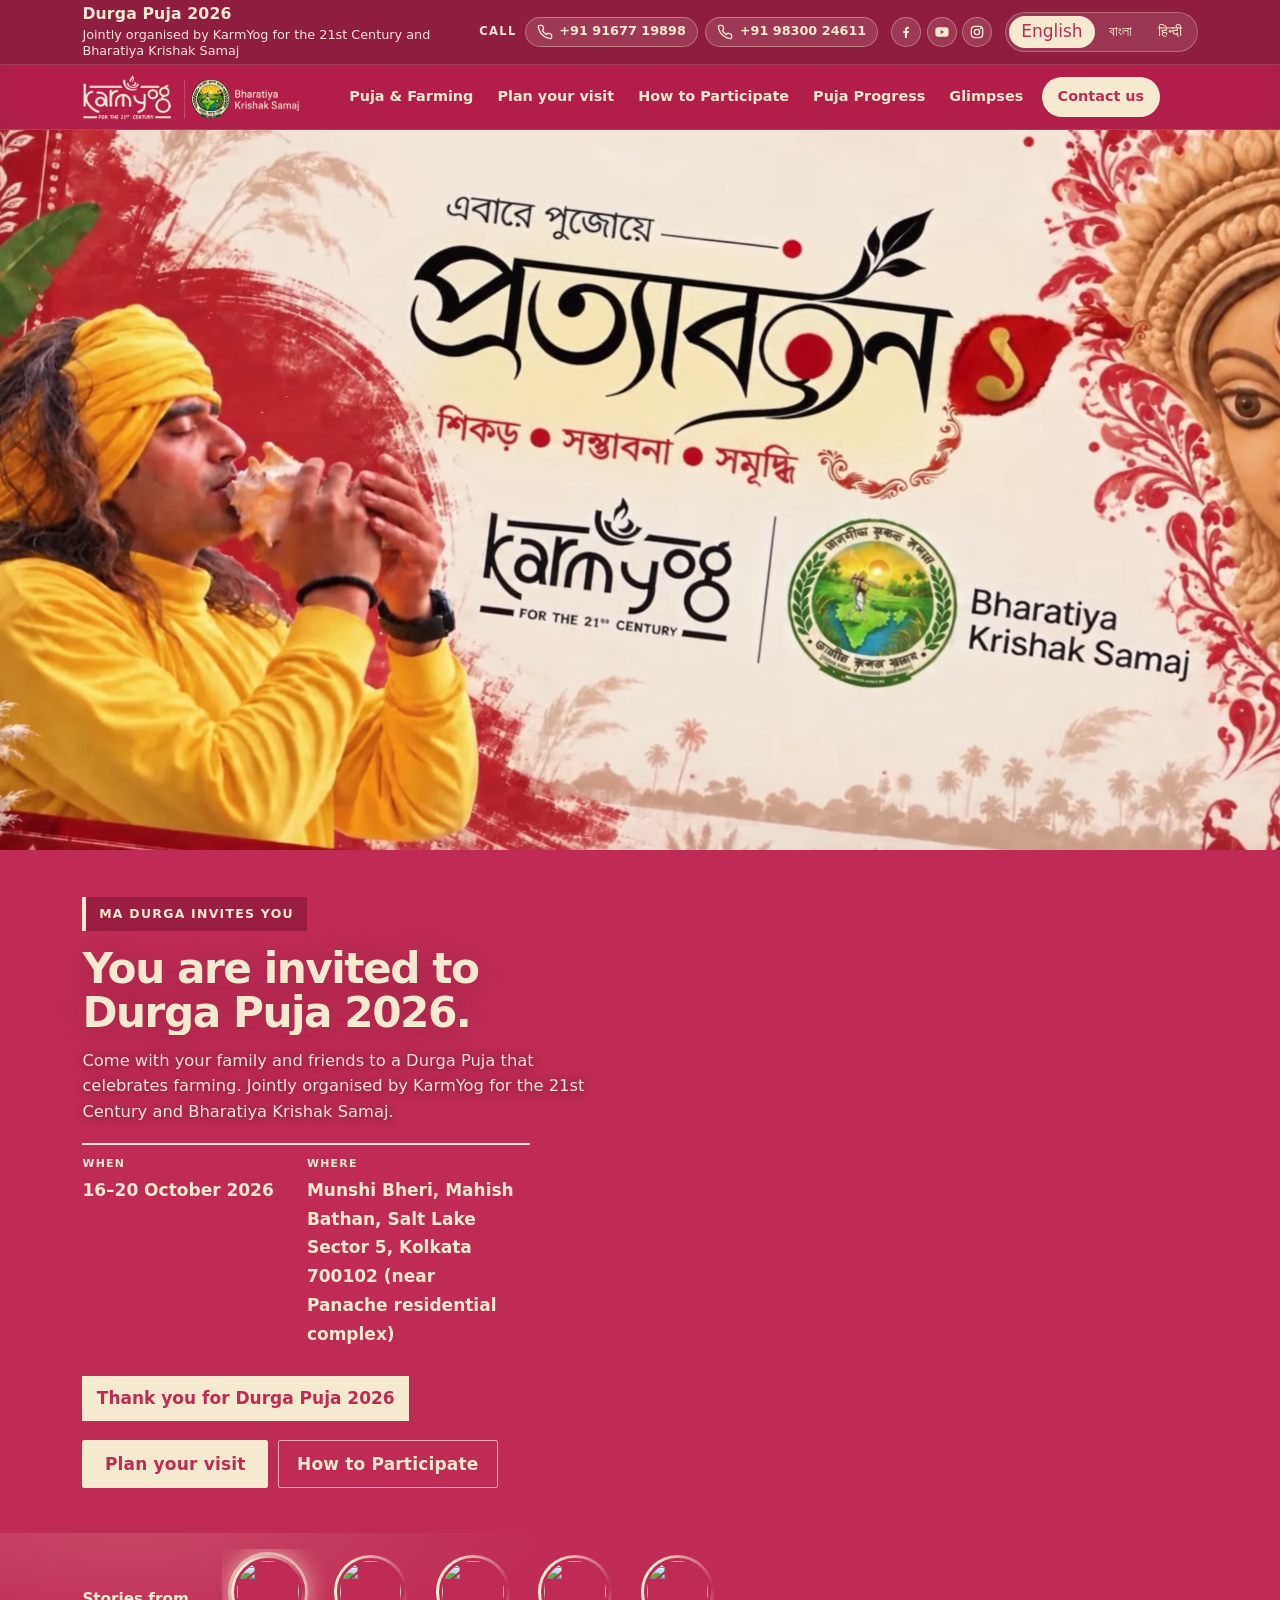
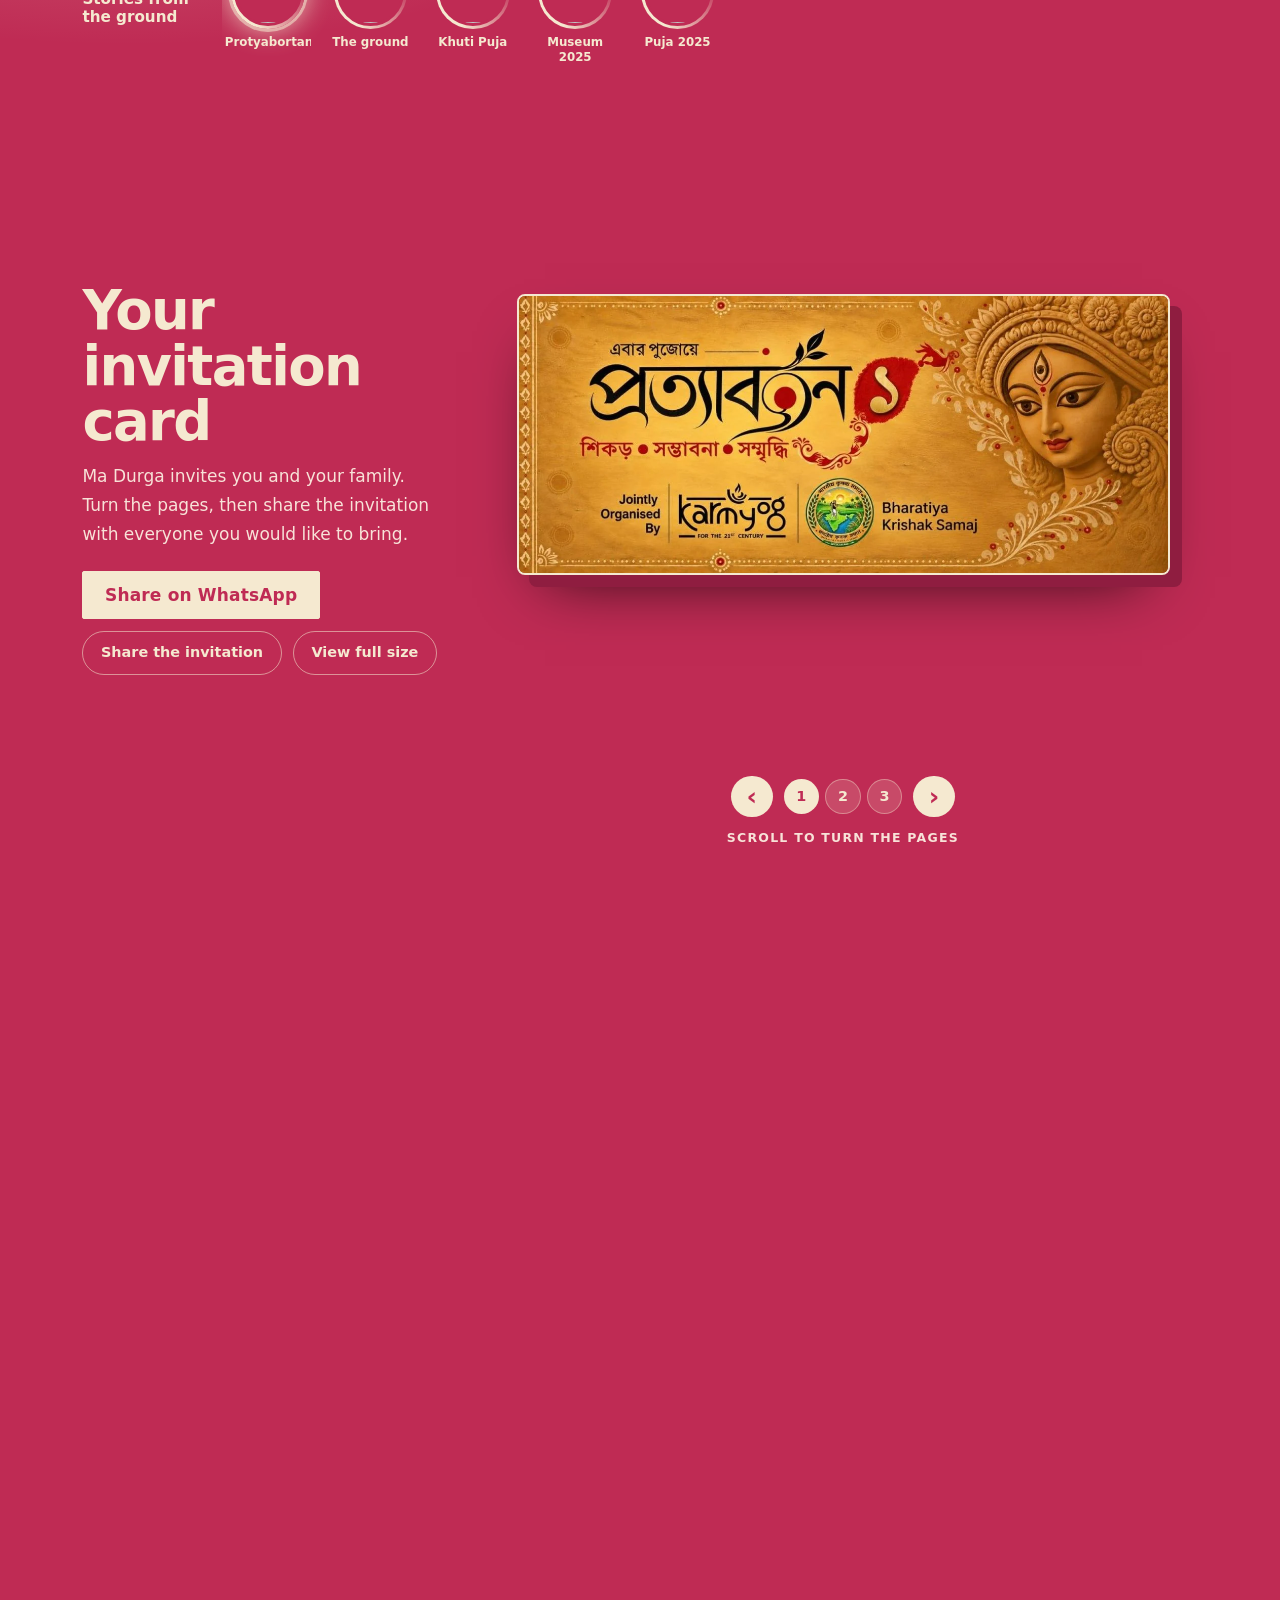
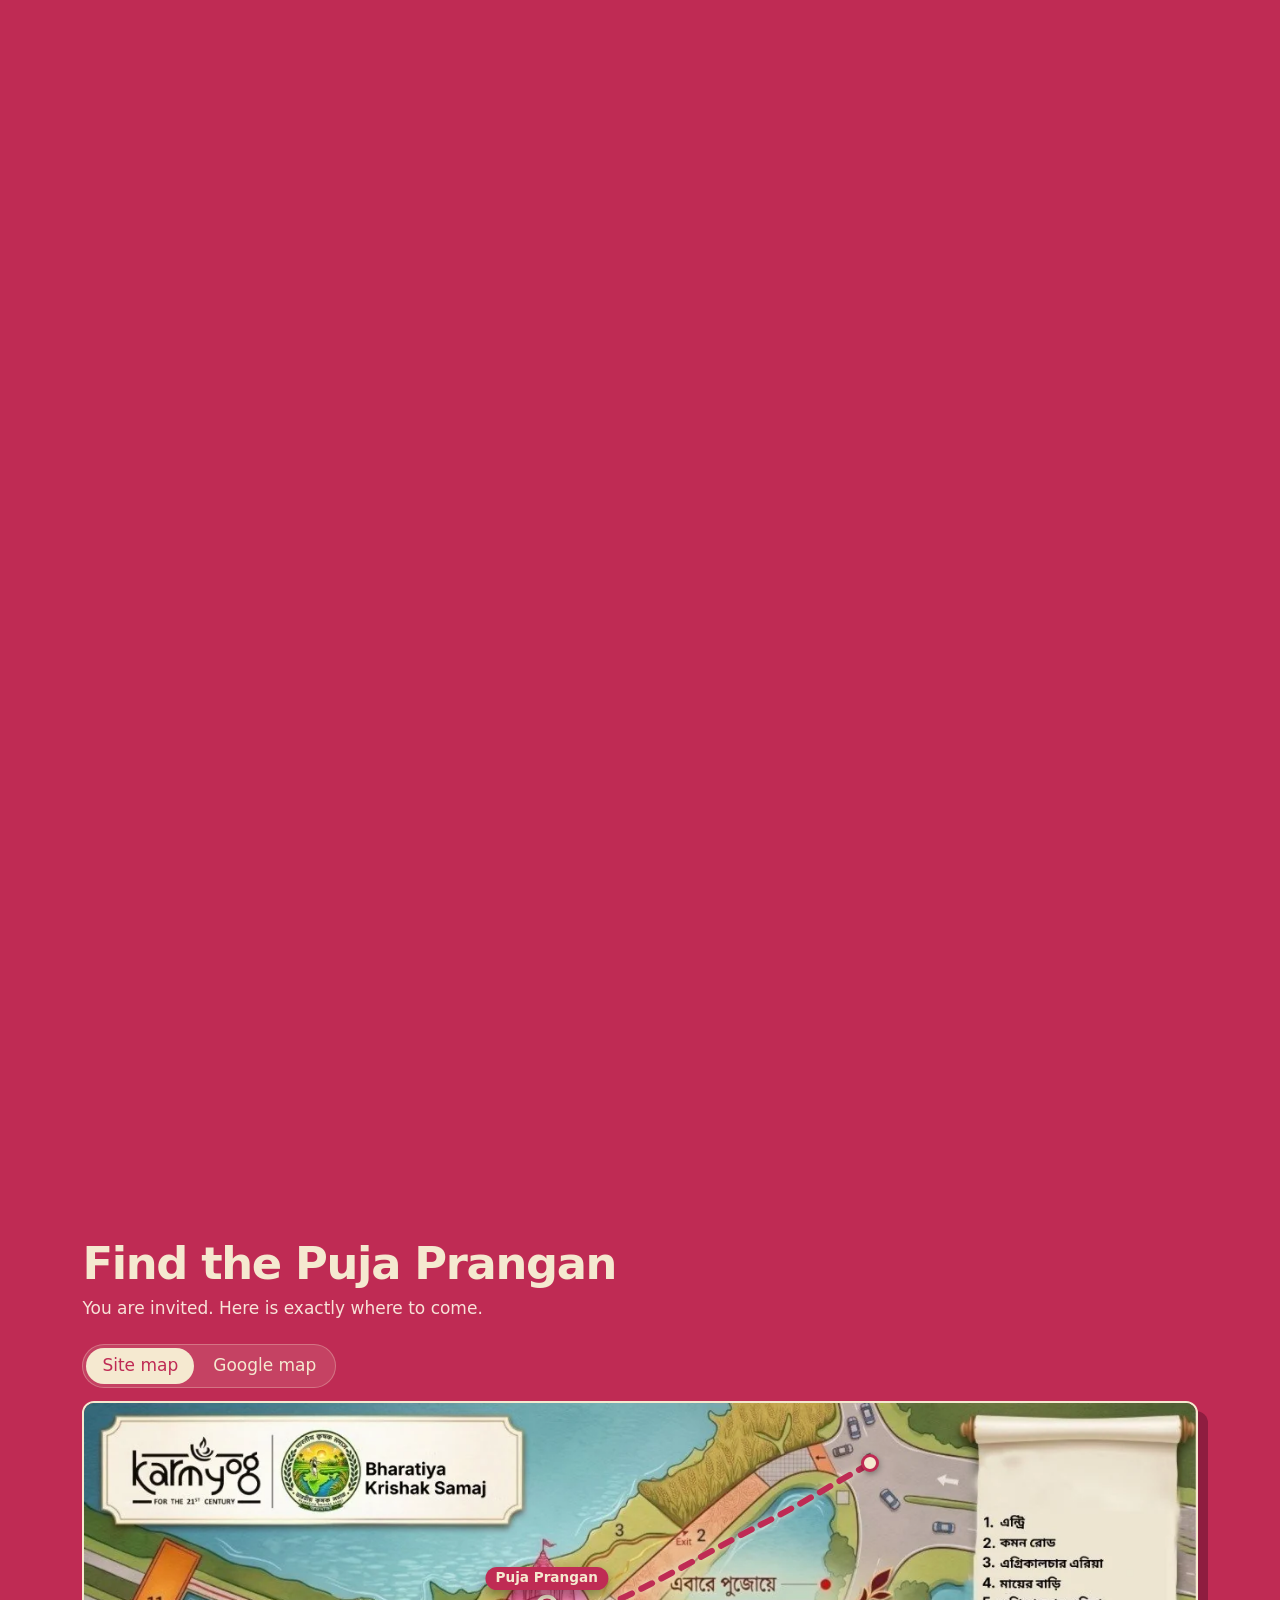
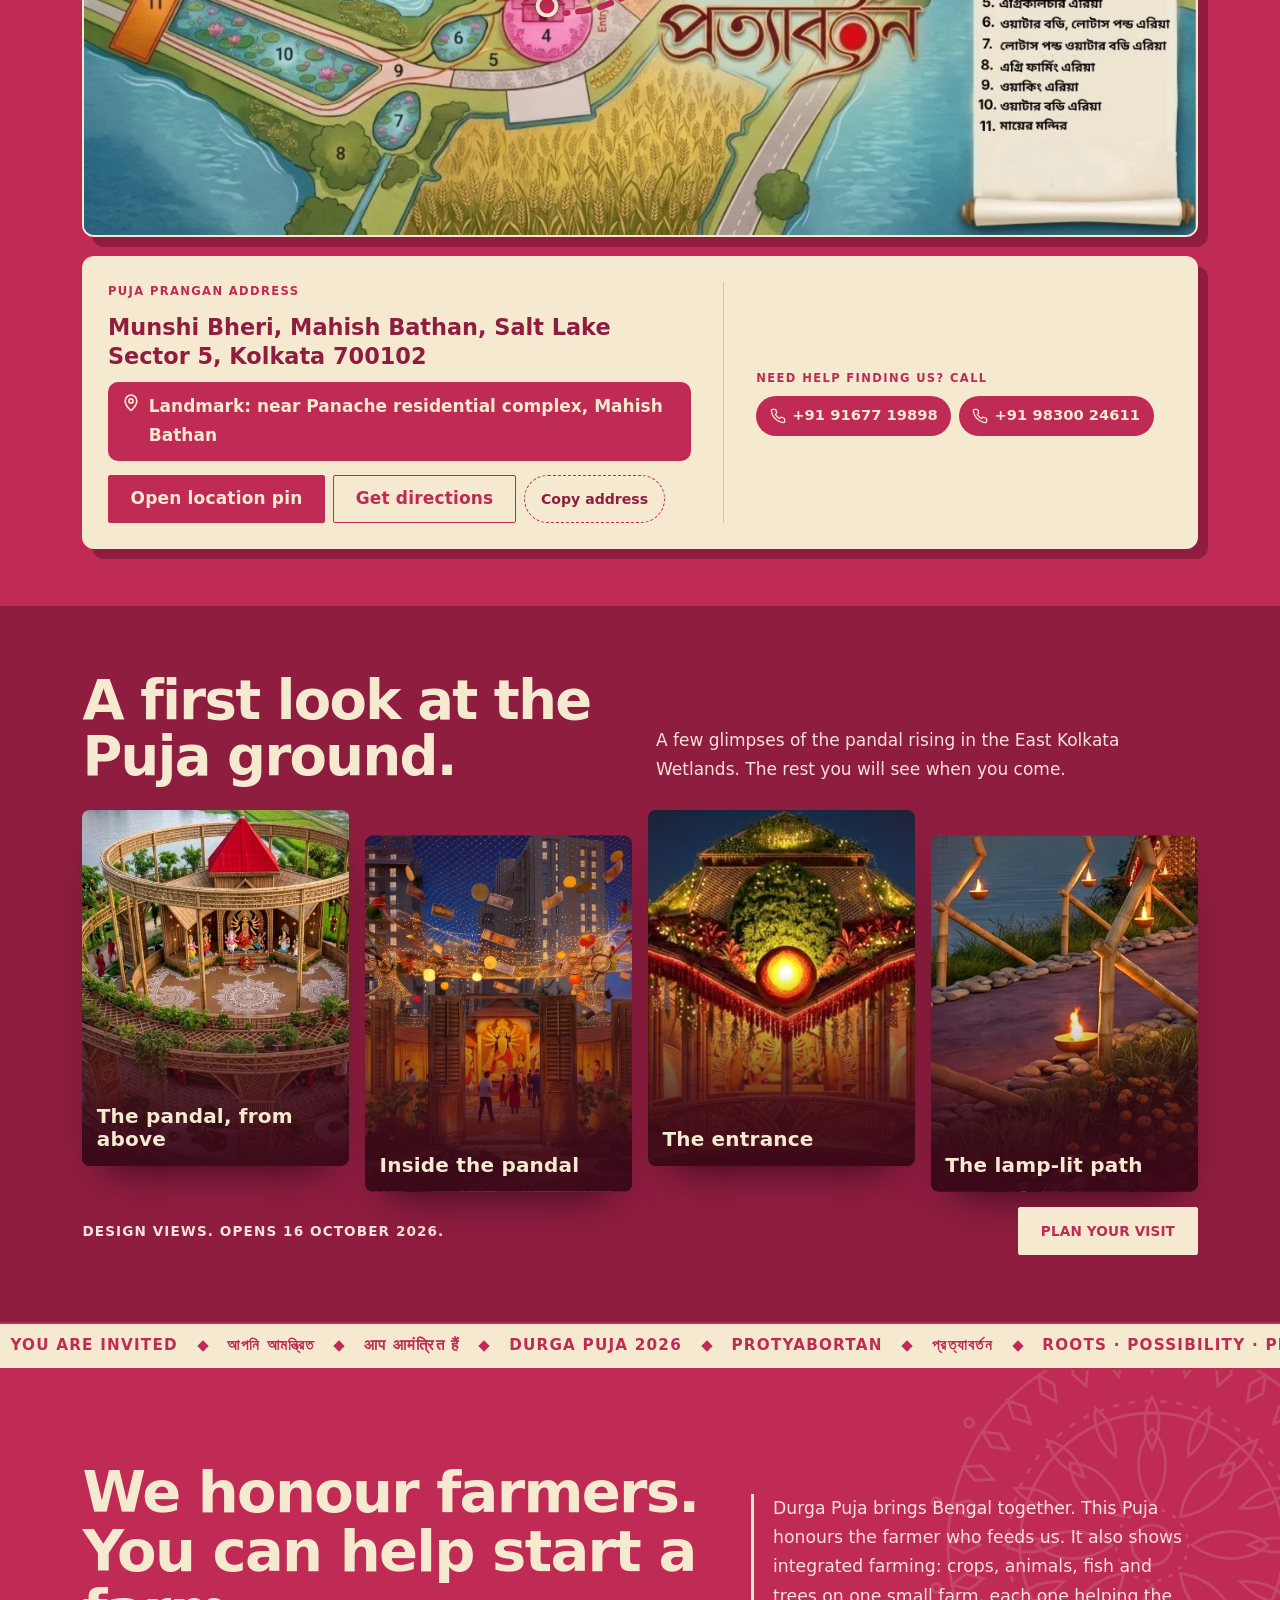
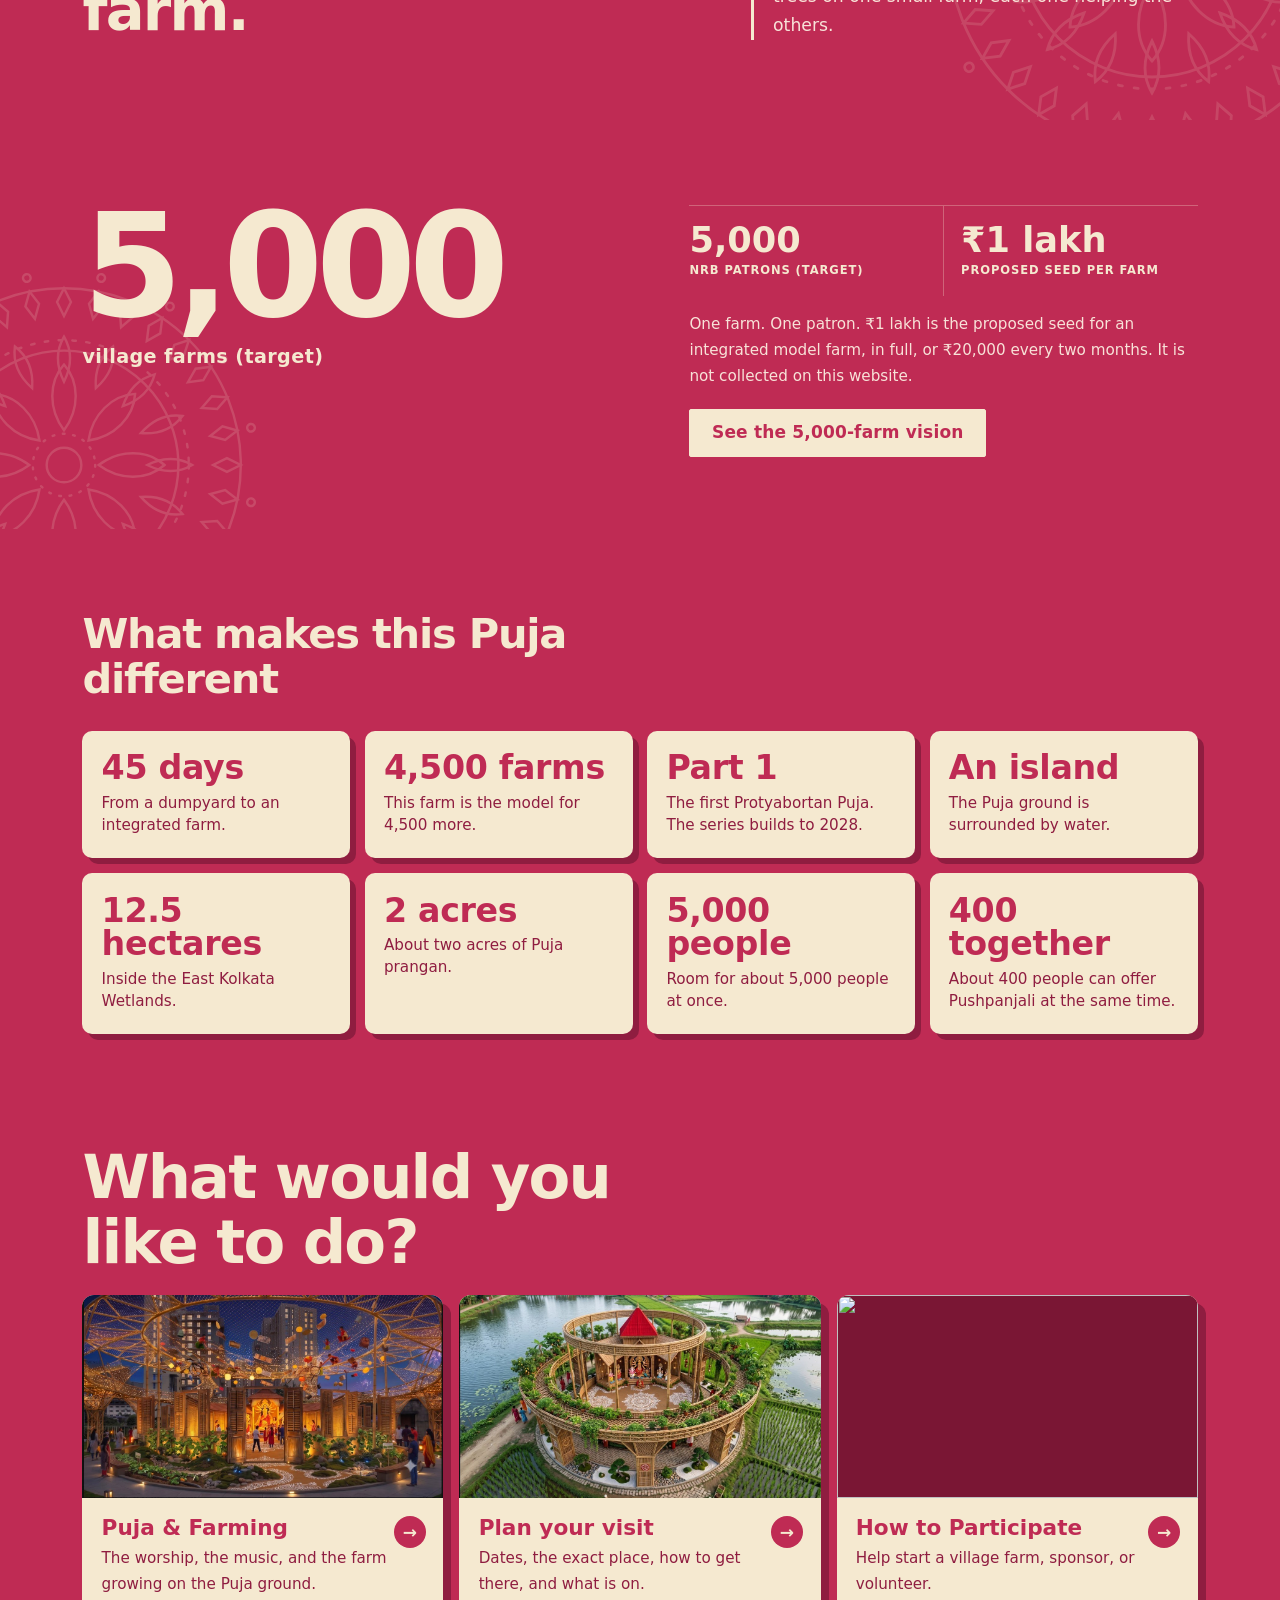
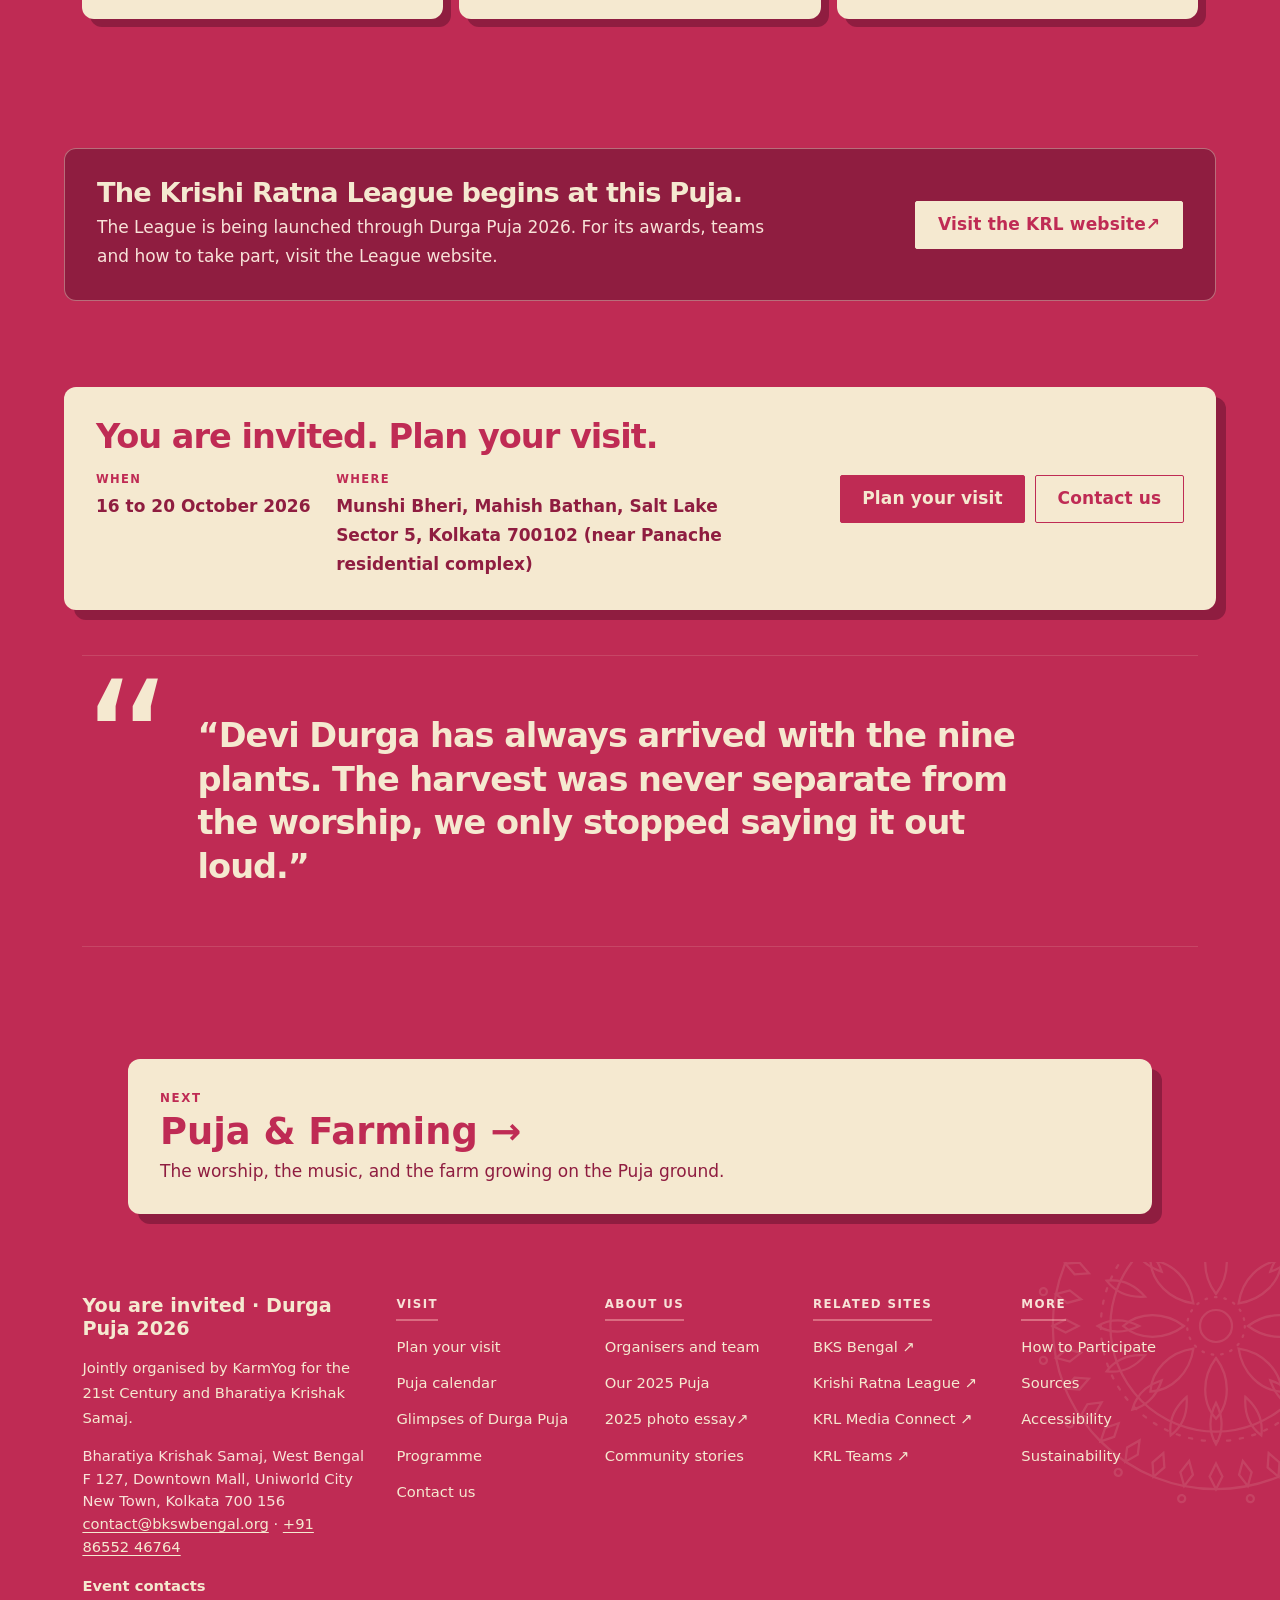
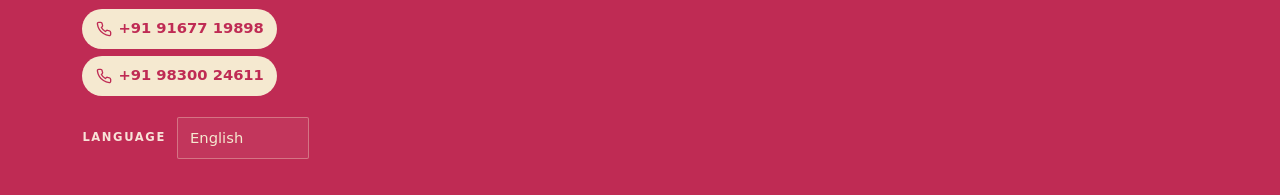
==== site/index.html @ afaa975e "Glimpses of Durga Puja: a celebration page with the YouTube films, Instagram reels and Facebook vide" ====
<!DOCTYPE html>
<html lang="en" data-sec="night">
<head>
  <meta charset="utf-8">
  <meta name="viewport" content="width=device-width, initial-scale=1">
  <title>You are invited: Durga Puja 2026</title>
  <meta name="description" content="Ma Durga invites you to Durga Puja 2026, 16 to 20 October, at Munshi Bheri, Mahish Bathan, Salt Lake Sector 5, Kolkata. A Durga Puja that celebrates farming. Jointly organised by KarmYog for the 21st Century and Bharatiya Krishak Samaj.">
  <meta name="robots" content="noindex, nofollow, noarchive">
  <link rel="canonical" href="https://bks-pujoo.vercel.app/">
  <meta name="google" content="notranslate">
  <meta property="og:type" content="website">
  <meta property="og:site_name" content="Durga Puja 2026">
  <meta property="og:title" content="You are invited: Durga Puja 2026">
  <meta property="og:description" content="Ma Durga invites you to Durga Puja 2026, 16 to 20 October, at Munshi Bheri, Mahish Bathan, Salt Lake Sector 5, Kolkata. A Durga Puja that celebrates farming. Jointly organised by KarmYog for the 21st Century and Bharatiya Krishak Samaj.">
  <meta property="og:url" content="https://bks-pujoo.vercel.app/">
  <meta property="og:image" content="https://bks-pujoo.vercel.app/site/assets/invitation/protyabortan-2026.jpg">
  <meta property="og:image:width" content="1280">
  <meta property="og:image:height" content="720">
  <meta property="og:image:alt" content="Invitation card: Ebare pujoy Protyabortan, KarmYog for the 21st Century and Bharatiya Krishak Samaj">
  <meta property="og:locale" content="en_IN">
  <meta property="og:locale:alternate" content="bn_IN">
  <meta property="og:locale:alternate" content="hi_IN">
  <meta name="twitter:card" content="summary_large_image">
  <meta name="twitter:title" content="You are invited: Durga Puja 2026">
  <meta name="twitter:description" content="Ma Durga invites you to Durga Puja 2026, 16 to 20 October, at Munshi Bheri, Mahish Bathan, Salt Lake Sector 5, Kolkata. A Durga Puja that celebrates farming. Jointly organised by KarmYog for the 21st Century and Bharatiya Krishak Samaj.">
  <meta name="twitter:image" content="https://bks-pujoo.vercel.app/site/assets/invitation/protyabortan-2026.jpg">
  <script type="application/ld+json">
  {
    "@context": "https://schema.org",
    "@type": "WebPage",
    "name": "Durga Puja 2026",
    "inLanguage": ["en", "bn", "hi"],
    "about": "Seasonal Durga Puja under Bharatiya Krishak Samaj, organised with KarmYog for the 21st Century",
    "isPartOf": { "@type": "Organization", "name": "Bharatiya Krishak Samaj" },
    "description": "The Puja names the farmer, shows Integrated Farming, and invites Non-Resident Bengalis to seed village farms. The 5,000-farm figure is a mobilisation goal. The venue is Munshi Bheri, Mahish Bathan, Salt Lake Sector 5, Kolkata. Committee, programme and donations are not claimed."
  }
  </script>
  <link rel="icon" href="assets/bks-seal-96.png" type="image/png">
  <link rel="preconnect" href="https://fonts.googleapis.com">
  <link rel="preconnect" href="https://fonts.gstatic.com" crossorigin>
  <link href="https://fonts.googleapis.com/css2?family=Galada&display=swap" rel="stylesheet">
  <link rel="stylesheet" href="styles/fonts.css?v=13oct">
  <link rel="stylesheet" href="styles/fonts-sunflare.css?v=13oct">
  <link rel="stylesheet" href="styles/tokens.css?v=13oct">
  <link rel="stylesheet" href="styles/app.css?v=13oct">
  <link rel="stylesheet" href="styles/art.css?v=13oct">
  <link rel="stylesheet" href="memories.css?v=13oct">
  <link rel="stylesheet" href="ifs.css?v=13oct">
  <link rel="stylesheet" href="styles/sunflare.css?v=13oct">
  <link rel="stylesheet" href="styles/palette.css?v=13oct">
  <link rel="stylesheet" href="styles/secondary.css?v=13oct">
  <link rel="stylesheet" href="styles/progress.css?v=13oct">
  <link rel="stylesheet" href="styles/glimpses.css?v=22oct2">
</head>
<body>
  <a class="skip" href="#main" data-ui="skip">Skip to content</a>
  <header class="site-header">
    <div id="live" class="live" aria-live="polite"></div>
    <div class="header-strip">
      <div class="wrap-wide header-strip__inner">
        <p class="header-strip__title">
          <strong data-en="Durga Puja 2026" data-bn="দুর্গাপূজা ২০২৬" data-hi="दुर्गा पूजा 2026">Durga Puja 2026</strong>
          <span class="header-strip__joint" data-en="Jointly organised by KarmYog for the 21st Century and Bharatiya Krishak Samaj" data-bn="কর্মযোগ ফর দ্য টোয়েন্টি-ফার্স্ট সেঞ্চুরি ও ভারতীয় কৃষক সমাজের যৌথ আয়োজন" data-hi="कर्मयोग फ़ॉर द 21st सेंचुरी और भारतीय कृषक समाज का संयुक्त आयोजन">Jointly organised by KarmYog for the 21st Century and Bharatiya Krishak Samaj</span>
        </p>
        <p class="strip-poc"><span class="strip-poc__label" data-en="Call" data-bn="ফোন" data-hi="फ़ोन">Call</span><span class="poc-links poc-links--strip"><a href="tel:+919167719898" class="poc-link"><svg viewBox='0 0 24 24' aria-hidden='true' fill='none' stroke='currentColor' stroke-width='2' stroke-linecap='round' stroke-linejoin='round'><path d='M22 16.9v3a2 2 0 0 1-2.2 2 19.8 19.8 0 0 1-8.6-3.1 19.5 19.5 0 0 1-6-6A19.8 19.8 0 0 1 2.1 4.2 2 2 0 0 1 4.1 2h3a2 2 0 0 1 2 1.7c.1.9.4 1.8.7 2.7a2 2 0 0 1-.5 2.1L8 9.8a16 16 0 0 0 6 6l1.3-1.3a2 2 0 0 1 2.1-.4c.9.3 1.8.6 2.7.7a2 2 0 0 1 1.7 2z'/></svg><span>+91 91677 19898</span></a><a href="tel:+919830024611" class="poc-link"><svg viewBox='0 0 24 24' aria-hidden='true' fill='none' stroke='currentColor' stroke-width='2' stroke-linecap='round' stroke-linejoin='round'><path d='M22 16.9v3a2 2 0 0 1-2.2 2 19.8 19.8 0 0 1-8.6-3.1 19.5 19.5 0 0 1-6-6A19.8 19.8 0 0 1 2.1 4.2 2 2 0 0 1 4.1 2h3a2 2 0 0 1 2 1.7c.1.9.4 1.8.7 2.7a2 2 0 0 1-.5 2.1L8 9.8a16 16 0 0 0 6 6l1.3-1.3a2 2 0 0 1 2.1-.4c.9.3 1.8.6 2.7.7a2 2 0 0 1 1.7 2z'/></svg><span>+91 98300 24611</span></a></span></p>
        <p class="strip-social">
          <a class="strip-social__link" href="https://www.facebook.com/share/1HvHvPNsGN/" target="_blank" rel="noopener noreferrer" aria-label="Facebook"><svg viewBox='0 0 24 24' aria-hidden='true' focusable='false'><path fill='currentColor' d='M13.5 21v-7.5h2.6l.4-3h-3V8.6c0-.9.3-1.5 1.5-1.5h1.6V4.4c-.3 0-1.2-.1-2.3-.1-2.3 0-3.9 1.4-3.9 4v2.2H7.8v3h2.6V21h3.1z'/></svg></a>
          <a class="strip-social__link" href="https://youtube.com/@dharmsansthapanerpala" target="_blank" rel="noopener noreferrer" aria-label="YouTube"><svg viewBox='0 0 24 24' aria-hidden='true' focusable='false'><path fill='currentColor' d='M21.6 7.2a2.5 2.5 0 0 0-1.8-1.8C18.2 5 12 5 12 5s-6.2 0-7.8.4A2.5 2.5 0 0 0 2.4 7.2 26 26 0 0 0 2 12a26 26 0 0 0 .4 4.8 2.5 2.5 0 0 0 1.8 1.8C5.8 19 12 19 12 19s6.2 0 7.8-.4a2.5 2.5 0 0 0 1.8-1.8A26 26 0 0 0 22 12a26 26 0 0 0-.4-4.8zM10 15V9l5.2 3L10 15z'/></svg></a>
          <a class="strip-social__link" href="https://www.instagram.com/dharmsansthapan" target="_blank" rel="noopener noreferrer" aria-label="Instagram"><svg viewBox='0 0 24 24' aria-hidden='true' focusable='false'><rect x='3.5' y='3.5' width='17' height='17' rx='5' fill='none' stroke='currentColor' stroke-width='2'/><circle cx='12' cy='12' r='4' fill='none' stroke='currentColor' stroke-width='2'/><circle cx='17.3' cy='6.7' r='1.2' fill='currentColor'/></svg></a>
        </p>
        <div class="lang-switch" id="lang-switch" role="group" aria-label="Language"></div>
      </div>
    </div>
    <div class="header-inner">
      <div class="brand-row">
        <a class="brand-logo" href="#home" aria-label="KarmYog for the 21st Century and Bharatiya Krishak Samaj: home">
          <picture>
            <source srcset="assets/logo/logo-header.webp?v=d2" type="image/webp">
            <img src="assets/logo/logo-header.png?v=d2" width="529" height="112" alt="KarmYog for the 21st Century | Bharatiya Krishak Samaj">
          </picture>
        </a>
        <div class="header-tools">
          <p class="strip-social strip-social--tools">
            <a class="strip-social__link" href="https://www.facebook.com/share/1HvHvPNsGN/" target="_blank" rel="noopener noreferrer" aria-label="Facebook"><svg viewBox='0 0 24 24' aria-hidden='true' focusable='false'><path fill='currentColor' d='M13.5 21v-7.5h2.6l.4-3h-3V8.6c0-.9.3-1.5 1.5-1.5h1.6V4.4c-.3 0-1.2-.1-2.3-.1-2.3 0-3.9 1.4-3.9 4v2.2H7.8v3h2.6V21h3.1z'/></svg></a>
            <a class="strip-social__link" href="https://youtube.com/@dharmsansthapanerpala" target="_blank" rel="noopener noreferrer" aria-label="YouTube"><svg viewBox='0 0 24 24' aria-hidden='true' focusable='false'><path fill='currentColor' d='M21.6 7.2a2.5 2.5 0 0 0-1.8-1.8C18.2 5 12 5 12 5s-6.2 0-7.8.4A2.5 2.5 0 0 0 2.4 7.2 26 26 0 0 0 2 12a26 26 0 0 0 .4 4.8 2.5 2.5 0 0 0 1.8 1.8C5.8 19 12 19 12 19s6.2 0 7.8-.4a2.5 2.5 0 0 0 1.8-1.8A26 26 0 0 0 22 12a26 26 0 0 0-.4-4.8zM10 15V9l5.2 3L10 15z'/></svg></a>
            <a class="strip-social__link" href="https://www.instagram.com/dharmsansthapan" target="_blank" rel="noopener noreferrer" aria-label="Instagram"><svg viewBox='0 0 24 24' aria-hidden='true' focusable='false'><rect x='3.5' y='3.5' width='17' height='17' rx='5' fill='none' stroke='currentColor' stroke-width='2'/><circle cx='12' cy='12' r='4' fill='none' stroke='currentColor' stroke-width='2'/><circle cx='17.3' cy='6.7' r='1.2' fill='currentColor'/></svg></a>
          </p>
          <button type="button" class="nav-toggle" id="nav-toggle" aria-expanded="false" aria-controls="nav-drawer">
            <span class="nav-toggle-bars" aria-hidden="true"><span></span><span></span><span></span></span>
            <span class="sr-only" data-ui="menu">Menu</span>
          </button>
        </div>
      </div>
      <nav class="nav nav-desktop" id="nav-desktop" aria-label="Primary"></nav>
    </div>
  </header>
  <nav class="crumbs wrap-wide" id="crumbs" aria-label="Breadcrumb" hidden></nav>
  <div class="nav-backdrop" id="nav-backdrop" hidden></div>
  <div class="nav-drawer" id="nav-drawer" role="dialog" aria-modal="true" aria-labelledby="nav-drawer-title" hidden>
    <div class="nav-drawer-head">
      <p class="nav-drawer-title" id="nav-drawer-title" data-ui="menu">Menu</p>
      <button type="button" class="nav-close" id="nav-close">
        <span aria-hidden="true">×</span>
        <span class="sr-only" data-ui="menuClose">Close menu</span>
      </button>
    </div>
    <div class="nav-drawer-langs" hidden>
      <p class="kicker" data-ui="languageGroup">Language</p>
      <div class="lang-bar lang-bar--drawer" id="lang-drawer"></div>
    </div>
    <nav class="nav-drawer-list" id="nav-drawer-list" aria-label="Primary"></nav>
  </div>

  <main id="main">
    <article class="view is-active" data-view="home">
      <div class="hero-band hero-band--photo hero-band--poster">
        <div class="hero-media">
          <video class="hero-video" muted playsinline preload="none" poster="assets/video/hero-2026-poster.jpg?v=2" aria-label="Ebare pujoy Protyabortan: roots, possibility, prosperity. KarmYog for the 21st Century with Bharatiya Krishak Samaj." tabindex="-1"
            data-src-hd="assets/video/hero-2026" data-src-sd="assets/video/hero-2026-720" data-v="n2"></video>
          <div class="hero-video-shade" aria-hidden="true"></div>
          <div class="hero-invite" aria-live="polite">
            <div class="hero-invite__inner">
              <p class="hero-invite__kicker" data-en="Ma Durga invites you" data-bn="মা দুর্গা আপনাকে আমন্ত্রণ জানাচ্ছেন" data-hi="माँ दुर्गा आपको आमंत्रित करती हैं">Ma Durga invites you</p>
              <p class="hero-invite__title" data-en="You are invited." data-bn="আপনি আমন্ত্রিত।" data-hi="आप आमंत्रित हैं।">You are invited.</p>
              <p class="hero-invite__line" data-en="Durga Puja 2026 · 16 to 20 October · Munshi Bheri, Mahish Bathan, Salt Lake Sector 5, Kolkata" data-bn="দুর্গাপূজা ২০২৬ · ১৬ থেকে ২০ অক্টোবর · মুন্সি ভেড়ি, মহিষ বাথান, সল্টলেক সেক্টর ফাইভ, কলকাতা" data-hi="दुर्गा पूजा 2026 · 16 से 20 अक्टूबर · मुंशी भेड़ी, महिष बथान, साल्ट लेक सेक्टर 5, कोलकाता">Durga Puja 2026 · 16 to 20 October · Munshi Bheri, Mahish Bathan, Salt Lake Sector 5, Kolkata</p>
              <p class="hero-invite__actions">
                <a class="btn btn-primary" href="#visit" data-en="Plan your visit" data-bn="আসার পরিকল্পনা করুন" data-hi="आने की योजना बनाएँ">Plan your visit</a>
                <button type="button" class="hero-invite__replay" data-hero-replay data-en="Watch again" data-bn="আবার দেখুন" data-hi="फिर से देखें">Watch again</button>
              </p>
            </div>
          </div>
        </div>
        <div class="hero-aura" aria-hidden="true"><span></span><span></span></div>
        <div class="hero-embers" aria-hidden="true"><i></i><i></i><i></i><i></i><i></i><i></i><i></i><i></i><i></i><i></i></div>
        <div class="wrap-wide hero-grid">
          <div class="hero-copy">
            <p class="hero-kicker-live" data-campaign="heroKicker">Durga Puja 2026</p>
            <h1 data-campaign="heroTitle">A Durga Puja that celebrates farming.</h1>
            <p class="lede lede-live" data-campaign="heroLead">Organised by KarmYog for the 21st Century, with Bharatiya Krishak Samaj as organising partner. Durga Puja 2026 in Kolkata, Munshi Bheri, Mahish Bathan, Salt Lake Sector 5, Kolkata 700102 (near Panache residential complex), names the farmer, shows Integrated Farming, and invites neighbours, supporters and partners to take part. Nothing on this page takes money.</p>
            <dl class="hero-meta">
              <div><dt data-campaign="metaWhenLabel">When</dt><dd id="meta-when">16–20 October 2026</dd></div>
              <div><dt data-campaign="metaWhereLabel">Where</dt><dd id="meta-where">Munshi Bheri, Mahish Bathan, Salt Lake Sector 5, Kolkata 700102</dd></div>
            </dl>
            <div class="hero-countdown" id="hero-countdown" hidden></div>
            <div class="cta-row">
              <a class="btn btn-primary" href="#visit" data-campaign="heroCta1">Plan your visit</a>
              <a class="btn btn-ghost" href="#participate" data-campaign="heroCta2">How to Participate</a>
            </div>
            <p class="hero-credit" data-campaign="heroCredit">Pictured: Durga Puja Mahotsav 2025 at the IIT Kharagpur Research Park, organised by KarmYog for the 21st Century Foundation.</p>
          </div>
        </div>
      </div>
      <section class="invite" id="invitation" aria-labelledby="invite-h">
        <div class="wrap-wide invite__inner">
          <div class="invite__copy">
            <h2 id="invite-h" data-en="Your invitation card" data-bn="আপনার আমন্ত্রণপত্র" data-hi="आपका निमंत्रण पत्र">Your invitation card</h2>
            <p class="invite__lede" data-en="Ma Durga invites you and your family. Turn the pages, then share the invitation with everyone you would like to bring." data-bn="মা দুর্গা আপনাকে আর আপনার পরিবারকে আমন্ত্রণ জানাচ্ছেন। পাতাগুলো উল্টে দেখুন, তারপর যাঁদের সঙ্গে আনতে চান, তাঁদের সবাইকে আমন্ত্রণ পাঠান।" data-hi="माँ दुर्गा आपको और आपके परिवार को आमंत्रित करती हैं। पन्ने पलटिए, फिर जिन्हें साथ लाना चाहते हैं, उन सबको निमंत्रण भेजिए।">Ma Durga invites you and your family. Turn the pages, then share the invitation with everyone you would like to bring.</p>
            <p class="invite__actions">
              <a class="btn btn-primary invite__wa" data-share="whatsapp" href="https://wa.me/?text=You%20are%20invited%3A%20Durga%20Puja%202026%2C%2016%E2%80%9320%20October%2C%20Munshi%20Bheri%2C%20Salt%20Lake%20Sector%20V%2C%20Kolkata.%20https%3A%2F%2Fbks-pujoo.vercel.app%2F" rel="noopener noreferrer" data-en="Share on WhatsApp" data-bn="হোয়াটসঅ্যাপে পাঠান" data-hi="व्हाट्सऐप पर भेजें">Share on WhatsApp</a>
              <button type="button" class="invite__zoom" data-share="native" data-en="Share the invitation" data-bn="আমন্ত্রণ পাঠান" data-hi="निमंत्रण भेजें">Share the invitation</button>
              <button type="button" class="invite__zoom" data-lb-open="invitation" data-en="View full size" data-bn="পুরো মাপে দেখুন" data-hi="पूरे आकार में देखें">View full size</button>
            </p>
          </div>
          <figure class="invite__card invite-deck" data-media="invitation" data-deck>
            <div class="invite-deck__stage"><span class="invite-deck__page is-on" data-lb="0" data-deck-page="0" role="button" tabindex="0" aria-label="Open invitation page 1 of 3"><picture><source srcset="assets/invitation/krl/krl-invite-1.webp?v=1" type="image/webp"><img src="assets/invitation/krl/krl-invite-1.jpg?v=1" width="1280" height="548" alt="Invitation card, page 1: Ebar pujoy Protyabortan 1. Roots, possibility, prosperity. Jointly organised by KarmYog for the 21st Century and Bharatiya Krishak Samaj." loading="eager" decoding="async"></picture></span><span class="invite-deck__page" data-lb="1" data-deck-page="1" role="button" tabindex="-1" aria-label="Open invitation page 2 of 3"><picture><source srcset="assets/invitation/krl/krl-invite-2.webp?v=1" type="image/webp"><img src="assets/invitation/krl/krl-invite-2.jpg?v=1" width="1280" height="1096" alt="Invitation card, page 2: the invitation letter in Bengali, with design views of the Sacred Nelumbo Sanctuary, the Ayurvedic Spiral, the water body and the agri farming area, signed by Sourabh J Sarkar and Rinku Majumdar Ghosh." loading="lazy" decoding="async"></picture></span><span class="invite-deck__page" data-lb="2" data-deck-page="2" role="button" tabindex="-1" aria-label="Open invitation page 3 of 3"><picture><source srcset="assets/invitation/krl/krl-invite-3.webp?v=1" type="image/webp"><img src="assets/invitation/krl/krl-invite-3.jpg?v=1" width="1280" height="697" alt="Invitation card, page 3: dedication to everyone who built the Puja, with Mahacharya Sourabh J Sarkar, Gurumata Reena J Sarkar and the idol artist Soumen Pal." loading="lazy" decoding="async"></picture></span></div>
            <figcaption class="invite-deck__nav">
              <button type="button" class="invite-deck__arrow" data-deck-step="-1" aria-label="Previous page">&#8249;</button>
              <span class="invite-deck__dots"><button type="button" class="invite-deck__dot is-on" data-deck-go="0" aria-label="Page 1 of 3" aria-current="true">1</button><button type="button" class="invite-deck__dot" data-deck-go="1" aria-label="Page 2 of 3">2</button><button type="button" class="invite-deck__dot" data-deck-go="2" aria-label="Page 3 of 3">3</button></span>
              <button type="button" class="invite-deck__arrow" data-deck-step="1" aria-label="Next page">&#8250;</button>
            </figcaption>
            <p class="invite-deck__hint" data-en="Scroll to turn the pages" data-bn="পাতা ওল্টাতে স্ক্রল করুন" data-hi="पन्ने पलटने के लिए स्क्रॉल करें">Scroll to turn the pages</p>
          </figure>
        </div>
      </section>
      <section class="findus" id="find-us" aria-labelledby="findus-h">
        <div class="wrap-wide findus__inner">
          <div class="findus__head">
            <h2 id="findus-h" data-en="Find the Puja Prangan" data-bn="পুজো প্রাঙ্গণ খুঁজে নিন" data-hi="पूजा प्रांगण कैसे खोजें">Find the Puja Prangan</h2>
            <p data-en="You are invited. Here is exactly where to come." data-bn="আপনি আমন্ত্রিত। ঠিক এখানে চলে আসুন।" data-hi="आप आमंत्रित हैं। ठीक यहाँ आइए।">You are invited. Here is exactly where to come.</p>
          </div>
          <div class="findus__grid">
            <div class="findus__stage">
              <div class="findus__tabs" role="tablist">
                <button type="button" role="tab" class="findus__tab is-on" aria-selected="true" data-findus-tab="plan"><span data-en="Site map" data-bn="সাইট ম্যাপ" data-hi="साइट मैप">Site map</span></button>
                <button type="button" role="tab" class="findus__tab" aria-selected="false" data-findus-tab="live"><span data-en="Google map" data-bn="গুগল ম্যাপ" data-hi="गूगल मैप">Google map</span></button>
              </div>
              <div class="findus__pane findus__pane--plan is-on" data-findus-pane="plan">
                <div class="findus__plan" data-media="siteplan">
                  <span class="findus__plan-frame" data-lb="0" role="button" tabindex="0" aria-label="Open the site map larger">
                    <picture><source srcset="assets/renders/site-plan.webp?v=2" type="image/webp"><img src="assets/renders/site-plan.jpg?v=2" alt="Site map of the Puja Prangan: entry from the road, the common road, agriculture areas, Mayer Bari pandal, lotus ponds, agri farming area, walking area, water body and Mayer Mandir." loading="lazy" decoding="async"></picture>
                    <svg class="findus__route" viewBox="0 0 1280 498" preserveAspectRatio="none" aria-hidden="true">
                      <path class="findus__route-line" d="M905 70 C 860 95, 820 120, 780 140 S 690 190, 640 215 S 585 238, 555 242"/>
                    </svg>
                    <span class="findus__ping findus__ping--you" style="left:70.7%;top:14%" aria-hidden="true"><i></i></span>
                    <span class="findus__ping findus__ping--pandal" style="left:41.6%;top:47%" aria-hidden="true"><i></i><b><span data-en="Puja Prangan" data-bn="পুজো প্রাঙ্গণ" data-hi="पूजा प्रांगण">Puja Prangan</span></b></span>
                  </span>
                </div>
              </div>
              <div class="findus__pane findus__pane--live" data-findus-pane="live" hidden>
                <div class="findus__live" data-embed="https://maps.google.com/maps?q=22.569384,88.444820&amp;z=16&amp;output=embed"></div>
              </div>
            </div>
            <aside class="findus__card">
              <p class="findus__label"><span data-en="Puja Prangan address" data-bn="পুজো প্রাঙ্গণের ঠিকানা" data-hi="पूजा प्रांगण का पता">Puja Prangan address</span></p>
              <p class="findus__addr"><span data-en="Munshi Bheri, Mahish Bathan, Salt Lake Sector 5, Kolkata 700102" data-bn="মুন্সি ভেড়ি, মহিষ বাথান, সল্টলেক সেক্টর ফাইভ, কলকাতা ৭০০১০২" data-hi="मुंशी भेड़ी, महिष बथान, साल्ट लेक सेक्टर 5, कोलकाता 700102">Munshi Bheri, Mahish Bathan, Salt Lake Sector 5, Kolkata 700102</span></p>
              <p class="findus__landmark"><svg viewBox='0 0 24 24' aria-hidden='true' fill='none' stroke='currentColor' stroke-width='2' stroke-linecap='round' stroke-linejoin='round'><path d='M12 21s-7-6.2-7-11.5a7 7 0 0 1 14 0C19 14.8 12 21 12 21z'/><circle cx='12' cy='9.5' r='2.5'/></svg><span><span data-en="Landmark: near Panache residential complex, Mahish Bathan" data-bn="ল্যান্ডমার্ক: মহিষ বাথানে প্যানাশে আবাসনের কাছে" data-hi="पहचान: महिष बथान में पैनाश आवासीय परिसर के पास">Landmark: near Panache residential complex, Mahish Bathan</span></span></p>
              <p class="findus__actions">
                <a class="btn btn-primary" href="https://maps.app.goo.gl/Q5kKe1CzzhV9XQar9" rel="noopener noreferrer"><span data-en="Open location pin" data-bn="লোকেশন পিন খুলুন" data-hi="लोकेशन पिन खोलें">Open location pin</span></a>
                <a class="btn btn-ghost" href="https://www.google.com/maps/dir/?api=1&amp;destination=22.569384,88.444820" rel="noopener noreferrer"><span data-en="Get directions" data-bn="পথনির্দেশ" data-hi="रास्ता देखें">Get directions</span></a>
                <button type="button" class="findus__copy" data-copy="Munshi Bheri, Mahish Bathan, Salt Lake Sector 5, Kolkata 700102. Landmark: near Panache residential complex, Mahish Bathan."><span data-en="Copy address" data-bn="ঠিকানা কপি করুন" data-hi="पता कॉपी करें">Copy address</span></button>
              </p>
              <div class="findus__poc">
                <p class="findus__label"><span data-en="Need help finding us? Call" data-bn="খুঁজে পেতে অসুবিধা? ফোন করুন" data-hi="ढूँढने में मदद चाहिए? फ़ोन करें">Need help finding us? Call</span></p>
                <span class="poc-links"><a href="tel:+919167719898" class="poc-link"><svg viewBox='0 0 24 24' aria-hidden='true' fill='none' stroke='currentColor' stroke-width='2' stroke-linecap='round' stroke-linejoin='round'><path d='M22 16.9v3a2 2 0 0 1-2.2 2 19.8 19.8 0 0 1-8.6-3.1 19.5 19.5 0 0 1-6-6A19.8 19.8 0 0 1 2.1 4.2 2 2 0 0 1 4.1 2h3a2 2 0 0 1 2 1.7c.1.9.4 1.8.7 2.7a2 2 0 0 1-.5 2.1L8 9.8a16 16 0 0 0 6 6l1.3-1.3a2 2 0 0 1 2.1-.4c.9.3 1.8.6 2.7.7a2 2 0 0 1 1.7 2z'/></svg><span>+91 91677 19898</span></a><a href="tel:+919830024611" class="poc-link"><svg viewBox='0 0 24 24' aria-hidden='true' fill='none' stroke='currentColor' stroke-width='2' stroke-linecap='round' stroke-linejoin='round'><path d='M22 16.9v3a2 2 0 0 1-2.2 2 19.8 19.8 0 0 1-8.6-3.1 19.5 19.5 0 0 1-6-6A19.8 19.8 0 0 1 2.1 4.2 2 2 0 0 1 4.1 2h3a2 2 0 0 1 2 1.7c.1.9.4 1.8.7 2.7a2 2 0 0 1-.5 2.1L8 9.8a16 16 0 0 0 6 6l1.3-1.3a2 2 0 0 1 2.1-.4c.9.3 1.8.6 2.7.7a2 2 0 0 1 1.7 2z'/></svg><span>+91 98300 24611</span></a></span>
              </div>
            </aside>
          </div>
        </div>
      </section>
      <section class="first-look" id="first-look" aria-labelledby="first-look-h">
        <div class="wrap-wide">
          <div class="first-look__head">
            <h2 id="first-look-h" data-en="A first look at the Puja ground." data-bn="পুজোর মাঠের প্রথম ঝলক।" data-hi="पूजा स्थल की पहली झलक।">A first look at the Puja ground.</h2>
            <p data-en="A few glimpses of the pandal rising in the East Kolkata Wetlands. The rest you will see when you come." data-bn="পূর্ব কলকাতা জলাভূমিতে গড়ে ওঠা প্যান্ডেলের কয়েকটি ঝলক। বাকিটা দেখবেন এসে।" data-hi="पूर्वी कोलकाता आर्द्रभूमि में बन रहे पंडाल की कुछ झलकियाँ। बाकी आप आकर देखेंगे।">A few glimpses of the pandal rising in the East Kolkata Wetlands. The rest you will see when you come.</p>
          </div>
          <ul class="look-row"><li class="look-tile look-tile--pandal-aerial"><span class="look-tile__img"><picture><source srcset="assets/renders/pandal-aerial.webp?v=2" type="image/webp"><img src="assets/renders/pandal-aerial.jpg?v=2" alt="" loading="lazy" decoding="async"></picture></span><span class="look-tile__name" data-en="The pandal, from above" data-bn="উপর থেকে প্যান্ডেল" data-hi="ऊपर से पंडाल">The pandal, from above</span></li><li class="look-tile look-tile--pandal-inside"><span class="look-tile__img"><picture><source srcset="assets/renders/pandal-inside.webp?v=2" type="image/webp"><img src="assets/renders/pandal-inside.jpg?v=2" alt="" loading="lazy" decoding="async"></picture></span><span class="look-tile__name" data-en="Inside the pandal" data-bn="প্যান্ডেলের ভেতরে" data-hi="पंडाल के भीतर">Inside the pandal</span></li><li class="look-tile look-tile--pandal-entrance"><span class="look-tile__img"><picture><source srcset="assets/renders/pandal-entrance.webp?v=2" type="image/webp"><img src="assets/renders/pandal-entrance.jpg?v=2" alt="" loading="lazy" decoding="async"></picture></span><span class="look-tile__name" data-en="The entrance" data-bn="প্রবেশদ্বার" data-hi="प्रवेश द्वार">The entrance</span></li><li class="look-tile look-tile--lamp-path"><span class="look-tile__img"><picture><source srcset="assets/renders/lamp-path.webp?v=2" type="image/webp"><img src="assets/renders/lamp-path.jpg?v=2" alt="" loading="lazy" decoding="async"></picture></span><span class="look-tile__name" data-en="The lamp-lit path" data-bn="প্রদীপে সাজানো পথ" data-hi="दीयों से सजा रास्ता">The lamp-lit path</span></li></ul>
          <p class="first-look__foot"><span data-en="Design views. Opens 16 October 2026." data-bn="নকশার ছবি। খুলছে ১৬ অক্টোবর ২০২৬।" data-hi="डिज़ाइन की झलकियाँ। 16 अक्टूबर 2026 को खुलेगा।">Design views. Opens 16 October 2026.</span>
            <a class="btn btn-primary" href="#visit" data-en="Plan your visit" data-bn="আসার পরিকল্পনা" data-hi="आने की योजना">Plan your visit</a></p>
        </div>
      </section>
      <div class="ribbon" aria-hidden="true"><div class="ribbon__track"><span>You are invited</span><span>আপনি আমন্ত্রিত</span><span>आप आमंत्रित हैं</span><span>Durga Puja 2026</span><span>Protyabortan</span><span>প্রত্যাবর্তন</span><span>Roots · Possibility · Prosperity</span><span>16–20 October 2026</span><span>Munshi Bheri · East Kolkata Wetlands</span><span>You are invited</span><span>আপনি আমন্ত্রিত</span><span>आप आमंत्रित हैं</span><span>Durga Puja 2026</span><span>Protyabortan</span><span>প্রত্যাবর্তন</span><span>Roots · Possibility · Prosperity</span><span>16–20 October 2026</span><span>Munshi Bheri · East Kolkata Wetlands</span></div></div>

      <section class="story-bridge" id="story-bridge" aria-label="Why this Puja talks about farms"></section>
      <section class="initiative-band" id="initiative" aria-label="The initiative">
        <div class="wrap-wide">
          <aside class="nom-card" aria-label="Mobilisation">
            <p class="kicker" data-campaign="countEyebrow">Once the story is clear: the initiative</p>
            <p class="nom-card-figure"><strong id="count-nominations">5,000</strong> <span data-campaign="countNominationsLabel">village farms</span></p>
            <div class="nom-card-split">
              <p><strong id="count-districts">5,000</strong> <span data-campaign="countDistrictsLabel">NRB patrons</span></p>
              <p><strong id="count-seed">₹1 lakh</strong> <span data-campaign="countCategoriesLabel">seed per farm</span></p>
            </div>
            <p class="muted" data-campaign="countNote">One farm. One patron. ₹1 lakh is the proposed seed for an integrated model farm, in full, or ₹20,000 every two months. It is not collected on this website.</p>
            <p class="cta-row"><a class="btn btn-ghost" href="#mission" data-campaign="countCta">See the 5,000-farm vision</a></p>
          </aside>
        </div>
      </section>
      <section class="differ" aria-labelledby="differ-h">
        <div class="wrap-wide">
          <p class="kicker" data-en="Why this one" data-bn="কেন এটি" data-hi="यही क्यों">Why this one</p>
          <h2 id="differ-h" data-en="What makes this Puja different" data-bn="এই পুজো কেন আলাদা" data-hi="यह पूजा क्यों अलग है">What makes this Puja different</h2>
          <div class="diff-strip" id="diff-strip"></div>
        </div>
      </section>
      <section class="journey" id="journey" aria-labelledby="journey-h">
        <div class="wrap-wide" data-journey-map></div>
      </section>
      <section class="krl-note" aria-labelledby="krl-note-h">
        <div class="wrap-wide krl-note__inner">
          <div>
            <h2 id="krl-note-h" data-en="The Krishi Ratna League begins at this Puja." data-bn="এই পুজো থেকেই কৃষিরত্ন লিগের শুরু।" data-hi="कृषि रत्न लीग की शुरुआत इसी पूजा से।">The Krishi Ratna League begins at this Puja.</h2>
            <p data-en="The League is being launched through Durga Puja 2026. For its awards, teams and how to take part, visit the League website." data-bn="দুর্গাপূজা ২০২৬-এর মধ্য দিয়ে লিগের সূচনা হচ্ছে। পুরস্কার, দল আর কীভাবে যুক্ত হবেন, জানতে লিগের ওয়েবসাইটে যান।" data-hi="दुर्गा पूजा 2026 के माध्यम से लीग की शुरुआत हो रही है। पुरस्कार, टीमें और जुड़ने का तरीका जानने के लिए लीग की वेबसाइट देखें।">The League is being launched through Durga Puja 2026. For its awards, teams and how to take part, visit the League website.</p>
          </div>
          <a class="btn btn-primary krl-note__cta" href="https://krl-site.vercel.app/" rel="noopener noreferrer"><span data-en="Visit the KRL website" data-bn="KRL ওয়েবসাইটে যান" data-hi="KRL वेबसाइट देखें">Visit the KRL website</span> <span aria-hidden="true">↗</span></a>
        </div>
      </section>
      <section class="visit-band" aria-labelledby="visit-band-h">
        <div class="wrap-wide visit-band__inner">
          <div class="visit-band__copy">
            <h2 id="visit-band-h" data-en="You are invited. Plan your visit." data-bn="আপনি আমন্ত্রিত। আসার পরিকল্পনা করুন।" data-hi="आप आमंत्रित हैं। आने की योजना बनाएँ।">You are invited. Plan your visit.</h2>
            <dl class="visit-band__facts">
              <div><dt data-en="When" data-bn="কখন" data-hi="कब">When</dt><dd data-en="16 to 20 October 2026" data-bn="১৬ থেকে ২০ অক্টোবর ২০২৬" data-hi="16 से 20 अक्टूबर 2026">16 to 20 October 2026</dd></div>
              <div><dt data-en="Where" data-bn="কোথায়" data-hi="कहाँ">Where</dt><dd data-en="Munshi Bheri, Mahish Bathan, Salt Lake Sector 5, Kolkata 700102 (near Panache residential complex)" data-bn="মুন্সি ভেড়ি, মহিষ বাথান, সল্টলেক সেক্টর ফাইভ, কলকাতা ৭০০১০২ (প্যানাশে আবাসনের কাছে)" data-hi="मुंशी भेड़ी, महिष बथान, साल्ट लेक सेक्टर 5, कोलकाता 700102 (पैनाश आवासीय परिसर के पास)">Munshi Bheri, Mahish Bathan, Salt Lake Sector 5, Kolkata 700102 (near Panache residential complex)</dd></div>
            </dl>
          </div>
          <p class="visit-band__actions">
            <a class="btn btn-primary" href="#visit" data-en="Plan your visit" data-bn="আসার পরিকল্পনা" data-hi="आने की योजना">Plan your visit</a>
            <a class="btn btn-ghost" href="#contact" data-en="Contact us" data-bn="যোগাযোগ করুন" data-hi="संपर्क करें">Contact us</a>
          </p>
        </div>
      </section>
      <div class="wrap-wide" data-slot="home-quote"></div>
      <section class="next-stop" data-next-stop="home"></section>
    </article>

    <article class="view wrap-wide chapter" data-view="puja" hidden>
      <header class="page-head">
        <p class="kicker" data-en="Cultural context first" data-bn="আগে সাংস্কৃতিক প্রসঙ্গ" data-hi="पहले सांस्कृतिक संदर्भ">Cultural context first</p>
        <h1 data-en="The Puja &amp; Integrated Farming" data-bn="পুজো ও সমন্বিত চাষ" data-hi="पूजा और समेकित कृषि">The Puja &amp; Integrated Farming</h1>
        <p class="lede" data-en="You are invited to the worship, music and food, and to the farm growing behind the pandal." data-bn="আরাধনা, গান আর খাবারে, আর প্যান্ডেলের পেছনে গড়ে ওঠা খামারে আপনি আমন্ত্রিত।" data-hi="आराधना, संगीत और भोजन में, और पंडाल के पीछे बढ़ते खेत में आप आमंत्रित हैं।">You are invited to the worship, music and food, and to the farm growing behind the pandal.</p>
      </header>
      <div data-slot="puja-a"></div>
      <div data-slot="puja-stories"></div>
      <div class="chapter-prose">
      <p class="native-draft" data-ui="draft-note"></p>


      <section class="prose-block">
        <h2 data-en="The days of the Puja" data-bn="পুজোর দিনগুলো" data-hi="पूजा के दिन">The days of the Puja</h2>
        <p class="muted" data-en="What each day of the Puja means." data-bn="পুজোর প্রতিটি দিনের অর্থ।" data-hi="पूजा के हर दिन का अर्थ।">What each day of the Puja means.</p>
        <ul class="day-list">
          <li><h3 data-en="Mahalaya" data-bn="মহালয়া" data-hi="महालय">Mahalaya</h3><p data-en="Pitru Paksha ends. In Bengal this dawn is also cultural memory: the goddess is turned toward the living year." data-bn="পিতৃপক্ষ শেষ। বাংলায় এই ভোর সাংস্কৃতিক স্মৃতিও, দেবী জীবন্ত বছরের দিকে ঘোরেন।" data-hi="पितृ पक्ष समाप्त। बंगाल में यह भोर सांस्कृतिक स्मृति भी है, देवी जीवित वर्ष की ओर मुड़ती हैं।">Pitru Paksha ends. In Bengal this dawn is also cultural memory: the goddess is turned toward the living year.</p></li>
          <li><h3 data-en="Shashthi" data-bn="ষষ্ঠী" data-hi="षष्ठी">Shashthi</h3><p data-en="Bodhon: the public awakening of the image." data-bn="বোধন: প্রতিমার সর্বজনীন জাগরণ।" data-hi="बोधन: प्रतिमा का सार्वजनिक जागरण।">Bodhon: the public awakening of the image.</p></li>
          <li><h3 data-en="Saptami" data-bn="সপ্তমী" data-hi="सप्तमी">Saptami</h3><p data-en="Nabapatrika / Kolabou. Full public worship typically begins." data-bn="নবপত্রিকা / কলাবউ। সর্বজনীন পূজা সাধারণত এখান থেকে।" data-hi="नवपत्रिका / कलाबउ। सार्वजनिक पूजा प्रायः यहाँ से।">Nabapatrika / Kolabou. Full public worship typically begins.</p></li>
          <li><h3 data-en="Ashtami" data-bn="অষ্টমী" data-hi="अष्टमी">Ashtami</h3><p data-en="Pushpanjali, Kumari Puja, and Sandhi Puja at the join of Ashtami and Navami." data-bn="পুষ্পাঞ্জলি, কুমারী পূজা, আর অষ্টমী-নবমীর সন্ধিতে সন্ধি পূজা।" data-hi="पुष्पाञ्जलि, कुमारी पूजा, और अष्टमी-नवमी की सन्धि पर सन्धि पूजा।">Pushpanjali, Kumari Puja, and Sandhi Puja at the join of Ashtami and Navami.</p></li>
          <li><h3 data-en="Navami" data-bn="নবমী" data-hi="नवमी">Navami</h3><p data-en="Culminating worship in many committees." data-bn="অনেক কমিটিতে পূজার সমাপনী দিন।" data-hi="कई समितियों में पूजा का समापन दिन।">Culminating worship in many committees.</p></li>
          <li><h3 data-en="Dashami" data-bn="দশমী" data-hi="दशमी">Dashami</h3><p data-en="Sindoor Khela, Bijoya, and immersion, often on a civil day also fixed with the police." data-bn="সিঁদুর খেলা, বিজয়া, বিসর্জন: প্রায়ই পুলিশের দিনের সঙ্গেও বাঁধা।" data-hi="सिंदूर खेला, विजया, विसर्जन: प्रायः पुलिस के दिन से भी बँधा।">Sindoor Khela, Bijoya, and immersion, often on a civil day also fixed with the police.</p></li>
        </ul>
      </section>


      </div>
      <section class="glance" aria-labelledby="glance-h">
        <p class="kicker" data-en="At a glance" data-bn="এক নজরে" data-hi="एक नज़र में">At a glance</p>
        <h2 id="glance-h" data-en="Who, what, when, where" data-bn="কে, কী, কখন, কোথায়" data-hi="कौन, क्या, कब, कहाँ">Who, what, when, where</h2>
        <dl class="facts">
          <div><dt data-en="Who" data-bn="কে" data-hi="कौन">Who</dt><dd data-hero="who">Bharatiya Krishak Samaj, West Bengal</dd></div>
          <div><dt data-en="What" data-bn="কী" data-hi="क्या">What</dt><dd data-hero="what">A seasonal Durga Puja that names the farmer, shows Integrated Farming, and invites Non-Resident Bengalis to seed village farms.</dd></div>
          <div><dt data-en="When" data-bn="কখন" data-hi="कब">When</dt><dd data-hero="when">Durga Puja 2026. Civic holidays are documented. Ritual clocks await a named Panjika.</dd></div>
          <div><dt data-en="Where" data-bn="কোথায়" data-hi="कहाँ">Where</dt><dd data-hero="where">Munshi Bheri, Mahish Bathan, Salt Lake Sector 5, Kolkata 700102 (near Panache residential complex)</dd></div>
          <div><dt data-en="Why" data-bn="কেন" data-hi="क्यों">Why</dt><dd data-hero="why">The Puja is when Bengal gathers. This gathering puts the annadata in view, then shows a farm livelihood that patrons can help seed.</dd></div>
          <div><dt data-en="What next" data-bn="এরপর" data-hi="आगे">What next</dt><dd data-hero="next">Take part, or tell us you are interested. Nothing here takes money.</dd></div>
        </dl>
      </section>
      <aside class="hint" data-hint="puja-ifs"></aside>
      <section class="chapter-part" id="ifs" aria-label="Integrated Farming">
        <div id="ifs-body" data-json-root data-ifs-audience="main"></div>
        <aside class="hint" data-hint="ifs-demo"></aside>
        <div data-slot="puja-farm"></div>
        <aside class="hint" data-hint="ifs-seed"></aside>
      </section>
      <section class="next-stop" data-next-stop="puja"></section>
    </article>


    <article class="view wrap-wide" data-view="mission" hidden>
      <div id="mission-body" data-json-root></div>
      <section class="next-stop" data-next-stop="mission"></section>
    </article>

    <article class="view wrap-wide chapter" data-view="participate" hidden>
      <div id="participate-body" data-json-root></div>
      <div data-slot="participate-a"></div>
      <aside class="hint" data-hint="participate-nominate"></aside>
      <div data-slot="participate-b"></div>
      <div data-slot="participate-c"></div>
      <section class="next-stop" data-next-stop="participate"></section>
    </article>

    <article class="view wrap-wide chapter pj-page" data-view="progress" hidden>
      <header class="page-head">
        <h1 data-en="Watch the Puja Prangan rise." data-bn="চোখের সামনে গড়ে উঠছে পুজো প্রাঙ্গণ।" data-hi="देखिए, पूजा प्रांगण कैसे आकार ले रहा है।">Watch the Puja Prangan rise.</h1>
        <p class="lede" data-en="The Puja ground at Munshi Bheri, date by date, from the empty ground to the pandal. Scroll down to follow the work. Tap any picture or clip to see it large." data-bn="মুন্সি ভেড়ির পুজো প্রাঙ্গণ, ফাঁকা জমি থেকে প্যান্ডেল পর্যন্ত, দিন ধরে ধরে। কাজের সঙ্গে এগোতে নিচে স্ক্রল করুন। বড় করে দেখতে যেকোনো ছবি বা ভিডিওতে চাপ দিন।" data-hi="मुंशी भेड़ी का पूजा प्रांगण, खाली ज़मीन से पंडाल तक, तारीख़ दर तारीख़। काम के साथ आगे बढ़ने के लिए नीचे स्क्रॉल करें। बड़ा देखने के लिए किसी भी फ़ोटो या वीडियो पर टैप करें।">The Puja ground at Munshi Bheri, date by date, from the empty ground to the pandal. Scroll down to follow the work. Tap any picture or clip to see it large.</p>
      </header>
      <div class="pj" id="puja-progress">
        <div class="pj__meter" style="--pj-fill: 3%">
          <div class="pj__bar" aria-hidden="true"><span class="pj__fill"></span><span class="pj__now"></span></div>
          <p class="pj__ends"><span data-en="20 Aug · Before work" data-bn="২০ আগস্ট · কাজের আগে" data-hi="20 अगस्त · काम से पहले">20 Aug · Before work</span><span data-en="16 Oct · The Puja opens" data-bn="১৬ অক্টোবর · পুজো শুরু" data-hi="16 अक्टूबर · पूजा शुरू">16 Oct · The Puja opens</span></p>
        </div>
        <ol class="pj__steps">
          <li class="pj-step" data-pj-pct="3">
            <span class="pj-step__dot" aria-hidden="true"></span>
            <div class="pj-step__head">
              <p class="pj-step__date"><time datetime="2026-08-20"><b data-en="20" data-bn="২০" data-hi="20">20</b> <span data-en="Aug" data-bn="আগস্ট" data-hi="अगस्त">Aug</span></time></p>
              <h2 data-en="The ground as we found it" data-bn="যেমন ছিল জমিটা" data-hi="ज़मीन, जैसी मिली थी">The ground as we found it</h2>
              <p data-en="Grass, rubble and a rubbish heap beside the water, before any work began." data-bn="কাজ শুরুর আগে, জলের ধারে ঘাস, ভাঙা ইট আর আবর্জনার স্তূপ।" data-hi="काम शुरू होने से पहले, पानी के किनारे घास, मलबा और कूड़े का ढेर।">Grass, rubble and a rubbish heap beside the water, before any work began.</p>
            </div>
            <div class="pj-step__grid">
              <a class="pj-tile pj-tile--wide" href="assets/progress/2026-08-20-01.webp" data-pg="photo"><img src="assets/progress/2026-08-20-01-t.webp" alt="The empty ground beside the lake, the city skyline behind" width="1280" height="723" loading="lazy" decoding="async"></a>
              <a class="pj-tile pj-tile--wide" href="assets/progress/2026-08-20-02.webp" data-pg="photo"><img src="assets/progress/2026-08-20-02-t.webp" alt="A rubbish heap along the path to the site" width="1280" height="723" loading="lazy" decoding="async"></a>
              <a class="pj-tile pj-tile--wide" href="assets/progress/2026-08-20-03.webp" data-pg="photo"><img src="assets/progress/2026-08-20-03-t.webp" alt="Grass and rubble below the high-rise flats" width="1280" height="723" loading="lazy" decoding="async"></a>
            </div>
          </li>
          <li class="pj-step" data-pj-pct="12">
            <span class="pj-step__dot" aria-hidden="true"></span>
            <div class="pj-step__head">
              <p class="pj-step__date"><time datetime="2026-08-27"><b data-en="27" data-bn="২৭" data-hi="27">27</b> <span data-en="Aug" data-bn="আগস্ট" data-hi="अगस्त">Aug</span></time></p>
              <h2 data-en="Clearing the ground" data-bn="জমি পরিষ্কার" data-hi="ज़मीन की सफ़ाई">Clearing the ground</h2>
              <p data-en="Machines clear the rubbish and level the land." data-bn="যন্ত্র দিয়ে আবর্জনা সরিয়ে জমি সমান করা হয়।" data-hi="मशीनों से कूड़ा हटाकर ज़मीन समतल की जाती है।">Machines clear the rubbish and level the land.</p>
            </div>
            <div class="pj-step__grid">
              <a class="pj-tile pj-tile--wide" href="assets/progress/2026-08-27-01.webp" data-pg="photo"><img src="assets/progress/2026-08-27-01-t.webp" alt="An earth mover clearing the ground" width="1280" height="723" loading="lazy" decoding="async"></a>
              <a class="pj-tile pj-tile--wide pj-tile--video" href="assets/progress/2026-08-28-03.mp4" data-pg="video" data-poster="assets/progress/2026-08-28-03-t.webp"><img src="assets/progress/2026-08-28-03-t.webp" alt="Video: an earth mover levels the ground by the lake" width="1280" height="720" loading="lazy" decoding="async"><span class="pj-tile__play" aria-hidden="true">0:10</span></a>
              <a class="pj-tile pj-tile--wide pj-tile--video" href="assets/progress/2026-08-28-07.mp4" data-pg="video" data-poster="assets/progress/2026-08-28-07-t.webp"><img src="assets/progress/2026-08-28-07-t.webp" alt="Video: the earth mover at work on the cleared ground" width="1280" height="720" loading="lazy" decoding="async"><span class="pj-tile__play" aria-hidden="true">0:06</span></a>
              <a class="pj-tile pj-tile--wide" href="assets/progress/2026-08-27-02.webp" data-pg="photo"><img src="assets/progress/2026-08-27-02-t.webp" alt="Rubbish piled on the ground before clearing" width="1280" height="720" loading="lazy" decoding="async"></a>
            </div>
          </li>
          <li class="pj-step" data-pj-pct="14">
            <span class="pj-step__dot" aria-hidden="true"></span>
            <div class="pj-step__head">
              <p class="pj-step__date"><time datetime="2026-08-28"><b data-en="28" data-bn="২৮" data-hi="28">28</b> <span data-en="Aug" data-bn="আগস্ট" data-hi="अगस्त">Aug</span></time></p>
              <h2 data-en="Khuti Puja: the first poles go up" data-bn="খুঁটি পুজো: প্রথম খুঁটি পোঁতা" data-hi="खूँटी पूजा: पहले खंभे गड़े">Khuti Puja: the first poles go up</h2>
              <p data-en="With Mahacharya Sourabh J. Sarkar, the first bamboo poles are worshipped and raised on the ground." data-bn="মহাচার্য সৌরভ জে. সরকারের উপস্থিতিতে প্রথম বাঁশের খুঁটি পুজো করে মাঠে পোঁতা হয়।" data-hi="महाचार्य सौरभ जे. सरकार की उपस्थिति में बाँस के पहले खंभों की पूजा कर उन्हें ज़मीन में गाड़ा जाता है।">With Mahacharya Sourabh J. Sarkar, the first bamboo poles are worshipped and raised on the ground.</p>
            </div>
            <div class="pj-step__grid">
              <a class="pj-tile pj-tile--wide" href="assets/progress/2026-08-28-01.webp" data-pg="photo"><img src="assets/progress/2026-08-28-01-t.webp" alt="Mahacharya Sourabh J. Sarkar, in a yellow turban, photographs the site by the water" width="1280" height="960" loading="lazy" decoding="async"></a>
              <a class="pj-tile pj-tile--wide" href="assets/progress/2026-08-28-02.webp" data-pg="photo"><img src="assets/progress/2026-08-28-02-t.webp" alt="People in yellow raise the first bamboo poles at the Khuti Puja" width="1600" height="1200" loading="lazy" decoding="async"></a>
              <a class="pj-tile pj-tile--tall" href="assets/progress/2026-08-28-04.webp" data-pg="photo"><img src="assets/progress/2026-08-28-04-t.webp" alt="Guests seated under a thatched shade at the Khuti Puja" width="960" height="1280" loading="lazy" decoding="async"></a>
              <a class="pj-tile pj-tile--tall" href="assets/progress/2026-08-28-05.webp" data-pg="photo"><img src="assets/progress/2026-08-28-05-t.webp" alt="Guests by the yellow-draped puja shade" width="960" height="1280" loading="lazy" decoding="async"></a>
              <a class="pj-tile pj-tile--tall" href="assets/progress/2026-08-28-06.webp" data-pg="photo"><img src="assets/progress/2026-08-28-06-t.webp" alt="Mahacharya Sourabh J. Sarkar seated with guests at the Khuti Puja" width="960" height="1280" loading="lazy" decoding="async"></a>
              <a class="pj-tile pj-tile--tall" href="assets/progress/2026-08-28-08.webp" data-pg="photo"><img src="assets/progress/2026-08-28-08-t.webp" alt="A tall bamboo pole planted on the ground" width="1200" height="1600" loading="lazy" decoding="async"></a>
              <a class="pj-tile pj-tile--wide" href="assets/progress/2026-08-28-09.webp" data-pg="photo"><img src="assets/progress/2026-08-28-09-t.webp" alt="The poles standing along the path after the Khuti Puja" width="1280" height="960" loading="lazy" decoding="async"></a>
            </div>
          </li>
          <li class="pj-step" data-pj-pct="21">
            <span class="pj-step__dot" aria-hidden="true"></span>
            <div class="pj-step__head">
              <p class="pj-step__date"><time datetime="2026-09-01"><b data-en="1" data-bn="১" data-hi="1">1</b> <span data-en="Sep" data-bn="সেপ্টেম্বর" data-hi="सितंबर">Sep</span></time></p>
              <h2 data-en="Bamboo arrives, the earth is shaped" data-bn="বাঁশ আসে, মাটি তৈরি হয়" data-hi="बाँस पहुँचा, मिट्टी तैयार हुई">Bamboo arrives, the earth is shaped</h2>
              <p data-en="Stacks of bamboo reach the site and the wet earth is dug and shaped by hand." data-bn="বাঁশের গাদা পৌঁছায়, ভেজা মাটি হাতে খুঁড়ে আকার দেওয়া হয়।" data-hi="बाँस के ढेर पहुँचते हैं और गीली मिट्टी हाथ से खोदकर आकार दी जाती है।">Stacks of bamboo reach the site and the wet earth is dug and shaped by hand.</p>
            </div>
            <div class="pj-step__grid">
              <a class="pj-tile pj-tile--wide" href="assets/progress/2026-09-01-01.webp" data-pg="photo"><img src="assets/progress/2026-09-01-01-t.webp" alt="Stacks of bamboo laid along the path to the site" width="1280" height="960" loading="lazy" decoding="async"></a>
              <a class="pj-tile pj-tile--wide" href="assets/progress/2026-09-01-02.webp" data-pg="photo"><img src="assets/progress/2026-09-01-02-t.webp" alt="Workers on the wet ground by the lake" width="1280" height="960" loading="lazy" decoding="async"></a>
              <a class="pj-tile pj-tile--tall pj-tile--video" href="assets/progress/2026-09-01-03.mp4" data-pg="video" data-poster="assets/progress/2026-09-01-03-t.webp"><img src="assets/progress/2026-09-01-03-t.webp" alt="Video: bamboo poles standing on the wet ground by the lake" width="720" height="1280" loading="lazy" decoding="async"><span class="pj-tile__play" aria-hidden="true">0:08</span></a>
              <a class="pj-tile pj-tile--wide" href="assets/progress/2026-09-01-04.webp" data-pg="photo"><img src="assets/progress/2026-09-01-04-t.webp" alt="Workers dig and shape the earth by hand" width="1280" height="963" loading="lazy" decoding="async"></a>
              <a class="pj-tile pj-tile--wide" href="assets/progress/2026-09-01-05.webp" data-pg="photo"><img src="assets/progress/2026-09-01-05-t.webp" alt="Bamboo poles standing in the wet earth" width="1280" height="960" loading="lazy" decoding="async"></a>
            </div>
          </li>
          <li class="pj-step" data-pj-pct="26">
            <span class="pj-step__dot" aria-hidden="true"></span>
            <div class="pj-step__head">
              <p class="pj-step__date"><time datetime="2026-09-04"><b data-en="4" data-bn="৪" data-hi="4">4</b> <span data-en="Sep" data-bn="সেপ্টেম্বর" data-hi="सितंबर">Sep</span></time></p>
              <h2 data-en="The first frame stands" data-bn="প্রথম কাঠামো দাঁড়ায়" data-hi="पहला ढाँचा खड़ा हुआ">The first frame stands</h2>
              <p data-en="A bamboo frame rises on the raised ground beside the lake." data-bn="জলের ধারে উঁচু জমির ওপর বাঁশের কাঠামো মাথা তোলে।" data-hi="झील के किनारे ऊँची ज़मीन पर बाँस का ढाँचा खड़ा होता है।">A bamboo frame rises on the raised ground beside the lake.</p>
            </div>
            <div class="pj-step__grid">
              <a class="pj-tile pj-tile--wide" href="assets/progress/2026-09-04-01.webp" data-pg="photo"><img src="assets/progress/2026-09-04-01-t.webp" alt="Panorama of the raised ground and the first bamboo frame" width="1280" height="590" loading="lazy" decoding="async"></a>
              <a class="pj-tile pj-tile--wide" href="assets/progress/2026-09-04-02.webp" data-pg="photo"><img src="assets/progress/2026-09-04-02-t.webp" alt="A bamboo frame rising beside the railing" width="1280" height="590" loading="lazy" decoding="async"></a>
              <a class="pj-tile pj-tile--tall" href="assets/progress/2026-09-04-03.webp" data-pg="photo"><img src="assets/progress/2026-09-04-03-t.webp" alt="The bamboo frame against the evening sky" width="590" height="1280" loading="lazy" decoding="async"></a>
              <a class="pj-tile pj-tile--wide" href="assets/progress/2026-09-04-04.webp" data-pg="photo"><img src="assets/progress/2026-09-04-04-t.webp" alt="The frame and the curved path by the lake" width="1280" height="590" loading="lazy" decoding="async"></a>
            </div>
          </li>
          <li class="pj-step" data-pj-pct="32">
            <span class="pj-step__dot" aria-hidden="true"></span>
            <div class="pj-step__head">
              <p class="pj-step__date"><time datetime="2026-09-07"><b data-en="7" data-bn="৭" data-hi="7">7</b> <span data-en="Sep" data-bn="সেপ্টেম্বর" data-hi="सितंबर">Sep</span></time></p>
              <h2 data-en="A round frame by the water" data-bn="জলের ধারে গোল কাঠামো" data-hi="पानी के किनारे गोल ढाँचा">A round frame by the water</h2>
              <p data-en="A circular bamboo frame is set out on the earth base, with the lake behind." data-bn="মাটির ভিতের ওপর গোল বাঁশের কাঠামো, পিছনে জলাশয়।" data-hi="मिट्टी की नींव पर गोल बाँस का ढाँचा, पीछे झील।">A circular bamboo frame is set out on the earth base, with the lake behind.</p>
            </div>
            <div class="pj-step__grid">
              <a class="pj-tile pj-tile--wide" href="assets/progress/2026-09-07-01.webp" data-pg="photo"><img src="assets/progress/2026-09-07-01-t.webp" alt="A round bamboo frame on the earth base, the lake behind" width="1280" height="960" loading="lazy" decoding="async"></a>
              <a class="pj-tile pj-tile--wide" href="assets/progress/2026-09-07-02.webp" data-pg="photo"><img src="assets/progress/2026-09-07-02-t.webp" alt="Workers on the cleared ground by the lake" width="1280" height="960" loading="lazy" decoding="async"></a>
              <a class="pj-tile pj-tile--tall pj-tile--video" href="assets/progress/2026-09-07-03.mp4" data-pg="video" data-poster="assets/progress/2026-09-07-03-t.webp"><img src="assets/progress/2026-09-07-03-t.webp" alt="Video: workers raise bamboo poles along the path" width="720" height="1280" loading="lazy" decoding="async"><span class="pj-tile__play" aria-hidden="true">0:06</span></a>
              <a class="pj-tile pj-tile--wide" href="assets/progress/2026-09-07-04.webp" data-pg="photo"><img src="assets/progress/2026-09-07-04-t.webp" alt="The round frame beside the path" width="1280" height="960" loading="lazy" decoding="async"></a>
              <a class="pj-tile pj-tile--wide" href="assets/progress/2026-09-07-05.webp" data-pg="photo"><img src="assets/progress/2026-09-07-05-t.webp" alt="Workers around the round bamboo frame" width="1280" height="960" loading="lazy" decoding="async"></a>
              <a class="pj-tile pj-tile--wide" href="assets/progress/2026-09-07-06.webp" data-pg="photo"><img src="assets/progress/2026-09-07-06-t.webp" alt="The frame and the curved path, the lake beyond" width="1280" height="960" loading="lazy" decoding="async"></a>
            </div>
          </li>
          <li class="pj-step" data-pj-pct="56">
            <span class="pj-step__dot" aria-hidden="true"></span>
            <div class="pj-step__head">
              <p class="pj-step__date"><time datetime="2026-09-21"><b data-en="21" data-bn="২১" data-hi="21">21</b> <span data-en="Sep" data-bn="সেপ্টেম্বর" data-hi="सितंबर">Sep</span></time></p>
              <h2 data-en="The pavilion frame grows" data-bn="প্যান্ডেলের কাঠামো বাড়ে" data-hi="पंडाल का ढाँचा बढ़ता है">The pavilion frame grows</h2>
              <p data-en="Bamboo frames climb higher over the platform by the bheri." data-bn="ভেড়ির পাড়ে মাচার ওপর বাঁশের কাঠামো আরও উঁচু হয়।" data-hi="भेड़ी के किनारे मचान के ऊपर बाँस के ढाँचे और ऊँचे होते हैं।">Bamboo frames climb higher over the platform by the bheri.</p>
            </div>
            <div class="pj-step__grid">
              <a class="pj-tile pj-tile--wide" href="assets/progress/2026-09-21-01.webp" data-pg="photo"><img src="assets/progress/2026-09-21-01-t.webp" alt="Bamboo frame of a pavilion going up, a worker tying poles" width="1600" height="1200" loading="lazy" decoding="async"></a>
              <a class="pj-tile pj-tile--wide pj-tile--video" href="assets/progress/2026-09-21-02.mp4" data-pg="video" data-poster="assets/progress/2026-09-21-02-t.webp"><img src="assets/progress/2026-09-21-02-t.webp" alt="Video: a worker ties bamboo on the new frame" width="1920" height="1080" loading="lazy" decoding="async"><span class="pj-tile__play" aria-hidden="true">0:02</span></a>
            </div>
          </li>
          <li class="pj-step" data-pj-pct="61">
            <span class="pj-step__dot" aria-hidden="true"></span>
            <div class="pj-step__head">
              <p class="pj-step__date"><time datetime="2026-09-24"><b data-en="24" data-bn="২৪" data-hi="24">24</b> <span data-en="Sep" data-bn="সেপ্টেম্বর" data-hi="सितंबर">Sep</span></time></p>
              <h2 data-en="The frames take shape" data-bn="কাঠামো আকার নেয়" data-hi="ढाँचे आकार लेते हैं">The frames take shape</h2>
              <p data-en="Walls, platforms and a raft on the pond, built by hand from bamboo." data-bn="হাতে গড়া বাঁশের দেয়াল, মাচা আর পুকুরে ভেলা।" data-hi="हाथ से बनी बाँस की दीवारें, मचान और तालाब पर बेड़ा।">Walls, platforms and a raft on the pond, built by hand from bamboo.</p>
            </div>
            <div class="pj-step__grid">
              <a class="pj-tile pj-tile--wide" href="assets/progress/2026-09-24-01.webp" data-pg="photo"><img src="assets/progress/2026-09-24-01-t.webp" alt="Bamboo frame rising beside the pond, high-rise buildings behind" width="1280" height="960" loading="lazy" decoding="async"></a>
              <a class="pj-tile pj-tile--wide" href="assets/progress/2026-09-24-02.webp" data-pg="photo"><img src="assets/progress/2026-09-24-02-t.webp" alt="The bheri bank with the first bamboo hut and a green fence" width="1280" height="960" loading="lazy" decoding="async"></a>
              <a class="pj-tile pj-tile--wide pj-tile--video" href="assets/progress/2026-09-24-03.mp4" data-pg="video" data-poster="assets/progress/2026-09-24-03-t.webp"><img src="assets/progress/2026-09-24-03-t.webp" alt="Video: a worker carries bamboo across the platform" width="1280" height="720" loading="lazy" decoding="async"><span class="pj-tile__play" aria-hidden="true">0:07</span></a>
              <a class="pj-tile pj-tile--wide" href="assets/progress/2026-09-24-04.webp" data-pg="photo"><img src="assets/progress/2026-09-24-04-t.webp" alt="Large bamboo frame with a blue tarpaulin roof" width="1280" height="960" loading="lazy" decoding="async"></a>
              <a class="pj-tile pj-tile--wide" href="assets/progress/2026-09-24-05.webp" data-pg="photo"><img src="assets/progress/2026-09-24-05-t.webp" alt="A woven bamboo wall taking shape under the trees" width="1280" height="960" loading="lazy" decoding="async"></a>
              <a class="pj-tile pj-tile--tall pj-tile--video" href="assets/progress/2026-09-24-06.mp4" data-pg="video" data-poster="assets/progress/2026-09-24-06-t.webp"><img src="assets/progress/2026-09-24-06-t.webp" alt="Video: a worker smooths the earth floor by hand" width="720" height="1280" loading="lazy" decoding="async"><span class="pj-tile__play" aria-hidden="true">0:08</span></a>
              <a class="pj-tile pj-tile--wide" href="assets/progress/2026-09-24-07.webp" data-pg="photo"><img src="assets/progress/2026-09-24-07-t.webp" alt="A bamboo raft floating in the pond channel" width="1280" height="960" loading="lazy" decoding="async"></a>
            </div>
          </li>
          <li class="pj-step" data-pj-pct="68">
            <span class="pj-step__dot" aria-hidden="true"></span>
            <div class="pj-step__head">
              <p class="pj-step__date"><time datetime="2026-09-28"><b data-en="28" data-bn="২৮" data-hi="28">28</b> <span data-en="Sep" data-bn="সেপ্টেম্বর" data-hi="सितंबर">Sep</span></time></p>
              <h2 data-en="Work through the night" data-bn="রাত জেগে কাজ" data-hi="रात भर काम">Work through the night</h2>
              <p data-en="Poles go into the ground after dark, under the lights." data-bn="অন্ধকার নামার পরেও আলোর নিচে খুঁটি পোঁতা চলে।" data-hi="अँधेरा होने के बाद भी रोशनी में खंभे गाड़े जाते हैं।">Poles go into the ground after dark, under the lights.</p>
            </div>
            <div class="pj-step__grid">
              <a class="pj-tile pj-tile--wide" href="assets/progress/2026-09-28-01.webp" data-pg="photo"><img src="assets/progress/2026-09-28-01-t.webp" alt="Workers raise tall bamboo poles at night" width="1280" height="723" loading="lazy" decoding="async"></a>
              <a class="pj-tile pj-tile--wide pj-tile--video" href="assets/progress/2026-09-28-02.mp4" data-pg="video" data-poster="assets/progress/2026-09-28-02-t.webp"><img src="assets/progress/2026-09-28-02-t.webp" alt="Video: poles going up at night under the street lights" width="1280" height="720" loading="lazy" decoding="async"><span class="pj-tile__play" aria-hidden="true">0:12</span></a>
              <a class="pj-tile pj-tile--wide" href="assets/progress/2026-09-28-03.webp" data-pg="photo"><img src="assets/progress/2026-09-28-03-t.webp" alt="The bamboo frame lit up at night" width="1280" height="723" loading="lazy" decoding="async"></a>
              <a class="pj-tile pj-tile--wide" href="assets/progress/2026-09-28-04.webp" data-pg="photo"><img src="assets/progress/2026-09-28-04-t.webp" alt="Night work on the bamboo structures" width="1280" height="723" loading="lazy" decoding="async"></a>
            </div>
          </li>
          <li class="pj-step" data-pj-pct="84">
            <span class="pj-step__dot" aria-hidden="true"></span>
            <div class="pj-step__head">
              <p class="pj-step__date"><time datetime="2026-10-07"><b data-en="7" data-bn="৭" data-hi="7">7</b> <span data-en="Oct" data-bn="অক্টোবর" data-hi="अक्टूबर">Oct</span></time></p>
              <h2 data-en="Roofs, walkways and the first decorations" data-bn="ছাদ, হাঁটার পথ আর প্রথম সাজ" data-hi="छतें, रास्ते और पहली सजावट">Roofs, walkways and the first decorations</h2>
              <p data-en="Thatched roofs over the water, bamboo walkways, and decorations hung by hand with Mahacharya Sourabh J. Sarkar." data-bn="জলের ওপর ছাউনি, বাঁশের পথ, আর মহাচার্য সৌরভ জে. সরকারের সঙ্গে হাতে টাঙানো সাজ।" data-hi="पानी के ऊपर छप्पर, बाँस के रास्ते और महाचार्य सौरभ जे. सरकार के साथ हाथ से टाँगी सजावट।">Thatched roofs over the water, bamboo walkways, and decorations hung by hand with Mahacharya Sourabh J. Sarkar.</p>
            </div>
            <div class="pj-step__grid">
              <a class="pj-tile pj-tile--wide" href="assets/progress/2026-10-07-01.webp" data-pg="photo"><img src="assets/progress/2026-10-07-01-t.webp" alt="A thatched bamboo pavilion over the pond" width="1280" height="960" loading="lazy" decoding="async"></a>
              <a class="pj-tile pj-tile--wide" href="assets/progress/2026-10-07-02.webp" data-pg="photo"><img src="assets/progress/2026-10-07-02-t.webp" alt="Curved bamboo frame and steps by the water" width="1280" height="960" loading="lazy" decoding="async"></a>
              <a class="pj-tile pj-tile--wide pj-tile--video" href="assets/progress/2026-10-07-03.mp4" data-pg="video" data-poster="assets/progress/2026-10-07-03-t.webp"><img src="assets/progress/2026-10-07-03-t.webp" alt="Video: a look across the Puja ground" width="1280" height="720" loading="lazy" decoding="async"><span class="pj-tile__play" aria-hidden="true">0:12</span></a>
              <a class="pj-tile pj-tile--wide" href="assets/progress/2026-10-07-04.webp" data-pg="photo"><img src="assets/progress/2026-10-07-04-t.webp" alt="Handmade decorations hanging from a bamboo frame" width="1280" height="960" loading="lazy" decoding="async"></a>
              <a class="pj-tile pj-tile--wide" href="assets/progress/2026-10-07-05.webp" data-pg="photo"><img src="assets/progress/2026-10-07-05-t.webp" alt="Two bamboo huts with new roofs" width="1280" height="960" loading="lazy" decoding="async"></a>
              <a class="pj-tile pj-tile--wide pj-tile--video" href="assets/progress/2026-10-07-06.mp4" data-pg="video" data-poster="assets/progress/2026-10-07-06-t.webp"><img src="assets/progress/2026-10-07-06-t.webp" alt="Video: decorations hung against a blue lattice" width="1280" height="720" loading="lazy" decoding="async"><span class="pj-tile__play" aria-hidden="true">0:06</span></a>
              <a class="pj-tile pj-tile--wide" href="assets/progress/2026-10-07-07.webp" data-pg="photo"><img src="assets/progress/2026-10-07-07-t.webp" alt="A bamboo railing along the path to the pavilions" width="1280" height="960" loading="lazy" decoding="async"></a>
              <a class="pj-tile pj-tile--tall" href="assets/progress/2026-10-07-08.webp" data-pg="photo"><img src="assets/progress/2026-10-07-08-t.webp" alt="Mahacharya Sourabh J. Sarkar holds up a frame of handmade decorations" width="960" height="1280" loading="lazy" decoding="async"></a>
              <a class="pj-tile pj-tile--tall" href="assets/progress/2026-10-07-12.webp" data-pg="photo"><img src="assets/progress/2026-10-07-12-t.webp" alt="Mahacharya Sourabh J. Sarkar and a volunteer lift a frame of decorations" width="960" height="1280" loading="lazy" decoding="async"></a>
              <a class="pj-tile pj-tile--wide" href="assets/progress/2026-10-07-09.webp" data-pg="photo"><img src="assets/progress/2026-10-07-09-t.webp" alt="Mahacharya Sourabh J. Sarkar ties decorations onto a frame" width="1280" height="960" loading="lazy" decoding="async"></a>
              <a class="pj-tile pj-tile--wide" href="assets/progress/2026-10-07-10.webp" data-pg="photo"><img src="assets/progress/2026-10-07-10-t.webp" alt="Panorama of the Puja ground at sunset" width="1280" height="727" loading="lazy" decoding="async"></a>
              <a class="pj-tile pj-tile--wide" href="assets/progress/2026-10-07-11.webp" data-pg="photo"><img src="assets/progress/2026-10-07-11-t.webp" alt="The pavilion roof against the evening sky" width="1280" height="590" loading="lazy" decoding="async"></a>
            </div>
          </li>
          <li class="pj-step" data-pj-pct="86">
            <span class="pj-step__dot" aria-hidden="true"></span>
            <div class="pj-step__head">
              <p class="pj-step__date"><time datetime="2026-10-08"><b data-en="8" data-bn="৮" data-hi="8">8</b> <span data-en="Oct" data-bn="অক্টোবর" data-hi="अक्टूबर">Oct</span></time></p>
              <h2 data-en="Huts, railings and the pond walk" data-bn="কুঁড়েঘর, রেলিং আর পুকুরপাড়ের পথ" data-hi="झोपड़ियाँ, रेलिंग और तालाब किनारे का रास्ता">Huts, railings and the pond walk</h2>
              <p data-en="Huts get their roofs, and railings line the paths around the pond." data-bn="কুঁড়েঘরে ছাদ ওঠে, পুকুর ঘিরে পথের ধারে রেলিং বসে।" data-hi="झोपड़ियों पर छत चढ़ती है, तालाब के चारों ओर रास्तों पर रेलिंग लगती है।">Huts get their roofs, and railings line the paths around the pond.</p>
            </div>
            <div class="pj-step__grid">
              <a class="pj-tile pj-tile--wide" href="assets/progress/2026-10-08-01.webp" data-pg="photo"><img src="assets/progress/2026-10-08-01-t.webp" alt="A curved bamboo walkway and a round hut with a red roof" width="1280" height="960" loading="lazy" decoding="async"></a>
              <a class="pj-tile pj-tile--wide pj-tile--video" href="assets/progress/2026-10-08-02.mp4" data-pg="video" data-poster="assets/progress/2026-10-08-02-t.webp"><img src="assets/progress/2026-10-08-02-t.webp" alt="Video: the bamboo walkway and the red-roofed hut" width="1280" height="720" loading="lazy" decoding="async"><span class="pj-tile__play" aria-hidden="true">0:03</span></a>
              <a class="pj-tile pj-tile--wide" href="assets/progress/2026-10-08-03.webp" data-pg="photo"><img src="assets/progress/2026-10-08-03-t.webp" alt="The pond and the Puja ground, the city skyline behind" width="1280" height="960" loading="lazy" decoding="async"></a>
              <a class="pj-tile pj-tile--wide pj-tile--video" href="assets/progress/2026-10-08-04.mp4" data-pg="video" data-poster="assets/progress/2026-10-08-04-t.webp"><img src="assets/progress/2026-10-08-04-t.webp" alt="Video: the view across the water to the Puja ground" width="1280" height="720" loading="lazy" decoding="async"><span class="pj-tile__play" aria-hidden="true">0:03</span></a>
              <a class="pj-tile pj-tile--tall pj-tile--video" href="assets/progress/2026-10-08-05.mp4" data-pg="video" data-poster="assets/progress/2026-10-08-05-t.webp"><img src="assets/progress/2026-10-08-05-t.webp" alt="Video: a bamboo hut being finished" width="720" height="1280" loading="lazy" decoding="async"><span class="pj-tile__play" aria-hidden="true">0:04</span></a>
            </div>
          </li>
          <li class="pj-step" data-pj-pct="88">
            <span class="pj-step__dot" aria-hidden="true"></span>
            <div class="pj-step__head">
              <p class="pj-step__date"><time datetime="2026-10-09"><b data-en="9" data-bn="৯" data-hi="9">9</b> <span data-en="Oct" data-bn="অক্টোবর" data-hi="अक्टूबर">Oct</span></time></p>
              <h2 data-en="Clay work begins" data-bn="মাটির কাজ শুরু" data-hi="मिट्टी का काम शुरू">Clay work begins</h2>
              <p data-en="Clay is laid over the bases and shaped by hand, a week before the Puja opens." data-bn="পুজো শুরুর এক সপ্তাহ আগে, ভিতের ওপর মাটি লেপে হাতে আকার দেওয়া হয়।" data-hi="पूजा शुरू होने से एक हफ़्ते पहले, नींव पर मिट्टी चढ़ाकर हाथ से आकार दिया जाता है।">Clay is laid over the bases and shaped by hand, a week before the Puja opens.</p>
            </div>
            <div class="pj-step__grid">
              <a class="pj-tile pj-tile--wide" href="assets/progress/2026-10-09-01.webp" data-pg="photo"><img src="assets/progress/2026-10-09-01-t.webp" alt="The thatched pavilion behind new bamboo railings" width="1280" height="960" loading="lazy" decoding="async"></a>
              <a class="pj-tile pj-tile--wide" href="assets/progress/2026-10-09-02.webp" data-pg="photo"><img src="assets/progress/2026-10-09-02-t.webp" alt="Clay relief work along the base of a hut" width="1280" height="960" loading="lazy" decoding="async"></a>
              <a class="pj-tile pj-tile--wide" href="assets/progress/2026-10-09-03.webp" data-pg="photo"><img src="assets/progress/2026-10-09-03-t.webp" alt="Bamboo arches over the paths" width="1280" height="960" loading="lazy" decoding="async"></a>
              <a class="pj-tile pj-tile--wide" href="assets/progress/2026-10-09-04.webp" data-pg="photo"><img src="assets/progress/2026-10-09-04-t.webp" alt="Plastered clay base beside a bamboo frame" width="1280" height="960" loading="lazy" decoding="async"></a>
              <a class="pj-tile pj-tile--wide" href="assets/progress/2026-10-09-05.webp" data-pg="photo"><img src="assets/progress/2026-10-09-05-t.webp" alt="Clay mound under a curved bamboo frame" width="1280" height="960" loading="lazy" decoding="async"></a>
            </div>
          </li>
        </ol>
        <div class="pj__end">
          <p class="pj-step__date"><time datetime="2026-10-16"><b data-en="16" data-bn="১৬" data-hi="16">16</b> <span data-en="Oct" data-bn="অক্টোবর" data-hi="अक्टूबर">Oct</span></time></p>
          <h2 data-en="You are invited. The rest you will see when you come." data-bn="আপনি আমন্ত্রিত। বাকিটা দেখবেন এসে।" data-hi="आप आमंत्रित हैं। बाकी आप आकर देखेंगे।">You are invited. The rest you will see when you come.</h2>
          <p class="cta-row"><a class="btn btn-primary" href="#visit" data-en="Plan your visit" data-bn="আসার পরিকল্পনা" data-hi="आने की योजना">Plan your visit</a></p>
        </div>
      </div>
    </article>
    <article class="view wrap-wide chapter visit-page" data-view="visit" hidden>
      <header class="page-head">
        <h1 data-en="Plan your visit" data-bn="আসার পরিকল্পনা করুন" data-hi="आने की योजना बनाएँ">Plan your visit</h1>
        <p class="lede" data-en="You are invited. Here are the dates, the place, how to get there, and what is on." data-bn="আপনি আমন্ত্রিত। এখানে তারিখ, জায়গা, কীভাবে পৌঁছবেন আর কী কী হবে, সব আছে।" data-hi="आप आमंत्रित हैं। यहाँ तारीखें, जगह, कैसे पहुँचें और क्या होगा, सब है।">You are invited. Here are the dates, the place, how to get there, and what is on.</p>
      </header>

      <section class="visit-block" aria-labelledby="cal-h">
        <h2 id="cal-h" data-en="Puja calendar" data-bn="পুজোর ক্যালেন্ডার" data-hi="पूजा कैलेंडर">Puja calendar</h2>
        <ol class="cal-list"><li class="cal-day"><p class="cal-day__date"><span data-en="Fri 16 Oct" data-bn="শুক্র ১৬ অক্টোবর" data-hi="शुक्र 16 अक्टूबर">Fri 16 Oct</span></p><h3 class="cal-day__name"><span data-en="Shashthi" data-bn="ষষ্ঠী" data-hi="षष्ठी">Shashthi</span></h3><p class="cal-day__what"><span data-en="Bilva Nimantran" data-bn="বিল্ব নিমন্ত্রণ" data-hi="बिल्व निमंत्रण">Bilva Nimantran</span></p></li><li class="cal-day"><p class="cal-day__date"><span data-en="Sat 17 Oct" data-bn="শনি ১৭ অক্টোবর" data-hi="शनि 17 अक्टूबर">Sat 17 Oct</span></p><h3 class="cal-day__name"><span data-en="Shashthi" data-bn="ষষ্ঠী" data-hi="षष्ठी">Shashthi</span></h3><p class="cal-day__what"><span data-en="Bodhon: the Goddess is welcomed" data-bn="বোধন: দেবীর আবাহন" data-hi="बोधन: देवी का आवाहन">Bodhon: the Goddess is welcomed</span></p></li><li class="cal-day"><p class="cal-day__date"><span data-en="Sun 18 Oct" data-bn="রবি ১৮ অক্টোবর" data-hi="रवि 18 अक्टूबर">Sun 18 Oct</span></p><h3 class="cal-day__name"><span data-en="Saptami" data-bn="সপ্তমী" data-hi="सप्तमी">Saptami</span></h3><p class="cal-day__what"><span data-en="Nabapatrika (Kolabou) Puja" data-bn="নবপত্রিকা (কলাবউ) পুজো" data-hi="नवपत्रिका (कलाबउ) पूजा">Nabapatrika (Kolabou) Puja</span></p></li><li class="cal-day"><p class="cal-day__date"><span data-en="Mon 19 Oct" data-bn="সোম ১৯ অক্টোবর" data-hi="सोम 19 अक्टूबर">Mon 19 Oct</span></p><h3 class="cal-day__name"><span data-en="Ashtami" data-bn="অষ্টমী" data-hi="अष्टमी">Ashtami</span></h3><p class="cal-day__what"><span data-en="Pushpanjali, Kumari Puja, Sandhi Puja" data-bn="পুষ্পাঞ্জলি, কুমারী পুজো, সন্ধি পুজো" data-hi="पुष्पांजलि, कुमारी पूजा, संधि पूजा">Pushpanjali, Kumari Puja, Sandhi Puja</span></p></li><li class="cal-day"><p class="cal-day__date"><span data-en="Tue 20 Oct" data-bn="মঙ্গল ২০ অক্টোবর" data-hi="मंगल 20 अक्टूबर">Tue 20 Oct</span></p><h3 class="cal-day__name"><span data-en="Navami" data-bn="নবমী" data-hi="नवमी">Navami</span></h3><p class="cal-day__what"><span data-en="Maha Navami" data-bn="মহানবমী" data-hi="महानवमी">Maha Navami</span></p></li><li class="cal-day"><p class="cal-day__date"><span data-en="Wed 21 Oct" data-bn="বুধ ২১ অক্টোবর" data-hi="बुध 21 अक्टूबर">Wed 21 Oct</span></p><h3 class="cal-day__name"><span data-en="Dashami" data-bn="দশমী" data-hi="दशमी">Dashami</span></h3><p class="cal-day__what"><span data-en="Sindoor Khela, Bijoya, immersion" data-bn="সিঁদুর খেলা, বিজয়া, বিসর্জন" data-hi="सिंदूर खेला, विजया, विसर्जन">Sindoor Khela, Bijoya, immersion</span></p></li></ol>
        <p class="muted" data-en="Puja days are 16 to 20 October. Dashami and immersion fall on 21 October. Dates follow the Kolkata panjika; exact puja timings will be shared closer to the day." data-bn="পুজোর দিন ১৬ থেকে ২০ অক্টোবর। দশমী ও বিসর্জন ২১ অক্টোবর। তারিখ কলকাতার পঞ্জিকা অনুযায়ী; পুজোর সঠিক সময় দিনের কাছাকাছি জানানো হবে।" data-hi="पूजा के दिन 16 से 20 अक्टूबर हैं। दशमी और विसर्जन 21 अक्टूबर को। तारीखें कोलकाता पंचांग के अनुसार हैं; पूजा का सही समय दिन के पास बताया जाएगा।">Puja days are 16 to 20 October. Dashami and immersion fall on 21 October. Dates follow the Kolkata panjika; exact puja timings will be shared closer to the day.</p>
      </section>

      <section class="findus" id="find-us-visit" aria-labelledby="findus-h-visit">
        <div class="wrap-wide findus__inner">
          <div class="findus__head">
            <h2 id="findus-h-visit" data-en="Find the Puja Prangan" data-bn="পুজো প্রাঙ্গণ খুঁজে নিন" data-hi="पूजा प्रांगण कैसे खोजें">Find the Puja Prangan</h2>
            <p data-en="You are invited. Here is exactly where to come." data-bn="আপনি আমন্ত্রিত। ঠিক এখানে চলে আসুন।" data-hi="आप आमंत्रित हैं। ठीक यहाँ आइए।">You are invited. Here is exactly where to come.</p>
          </div>
          <div class="findus__grid">
            <div class="findus__stage">
              <div class="findus__tabs" role="tablist">
                <button type="button" role="tab" class="findus__tab is-on" aria-selected="true" data-findus-tab="plan"><span data-en="Site map" data-bn="সাইট ম্যাপ" data-hi="साइट मैप">Site map</span></button>
                <button type="button" role="tab" class="findus__tab" aria-selected="false" data-findus-tab="live"><span data-en="Google map" data-bn="গুগল ম্যাপ" data-hi="गूगल मैप">Google map</span></button>
              </div>
              <div class="findus__pane findus__pane--plan is-on" data-findus-pane="plan">
                <div class="findus__plan" data-media="siteplan-visit">
                  <span class="findus__plan-frame" data-lb="0" role="button" tabindex="0" aria-label="Open the site map larger">
                    <picture><source srcset="assets/renders/site-plan.webp?v=2" type="image/webp"><img src="assets/renders/site-plan.jpg?v=2" alt="Site map of the Puja Prangan: entry from the road, the common road, agriculture areas, Mayer Bari pandal, lotus ponds, agri farming area, walking area, water body and Mayer Mandir." loading="lazy" decoding="async"></picture>
                    <svg class="findus__route" viewBox="0 0 1280 498" preserveAspectRatio="none" aria-hidden="true">
                      <path class="findus__route-line" d="M905 70 C 860 95, 820 120, 780 140 S 690 190, 640 215 S 585 238, 555 242"/>
                    </svg>
                    <span class="findus__ping findus__ping--you" style="left:70.7%;top:14%" aria-hidden="true"><i></i></span>
                    <span class="findus__ping findus__ping--pandal" style="left:41.6%;top:47%" aria-hidden="true"><i></i><b><span data-en="Puja Prangan" data-bn="পুজো প্রাঙ্গণ" data-hi="पूजा प्रांगण">Puja Prangan</span></b></span>
                  </span>
                </div>
              </div>
              <div class="findus__pane findus__pane--live" data-findus-pane="live" hidden>
                <div class="findus__live" data-embed="https://maps.google.com/maps?q=22.569384,88.444820&amp;z=16&amp;output=embed"></div>
              </div>
            </div>
            <aside class="findus__card">
              <p class="findus__label"><span data-en="Puja Prangan address" data-bn="পুজো প্রাঙ্গণের ঠিকানা" data-hi="पूजा प्रांगण का पता">Puja Prangan address</span></p>
              <p class="findus__addr"><span data-en="Munshi Bheri, Mahish Bathan, Salt Lake Sector 5, Kolkata 700102" data-bn="মুন্সি ভেড়ি, মহিষ বাথান, সল্টলেক সেক্টর ফাইভ, কলকাতা ৭০০১০২" data-hi="मुंशी भेड़ी, महिष बथान, साल्ट लेक सेक्टर 5, कोलकाता 700102">Munshi Bheri, Mahish Bathan, Salt Lake Sector 5, Kolkata 700102</span></p>
              <p class="findus__landmark"><svg viewBox='0 0 24 24' aria-hidden='true' fill='none' stroke='currentColor' stroke-width='2' stroke-linecap='round' stroke-linejoin='round'><path d='M12 21s-7-6.2-7-11.5a7 7 0 0 1 14 0C19 14.8 12 21 12 21z'/><circle cx='12' cy='9.5' r='2.5'/></svg><span><span data-en="Landmark: near Panache residential complex, Mahish Bathan" data-bn="ল্যান্ডমার্ক: মহিষ বাথানে প্যানাশে আবাসনের কাছে" data-hi="पहचान: महिष बथान में पैनाश आवासीय परिसर के पास">Landmark: near Panache residential complex, Mahish Bathan</span></span></p>
              <p class="findus__actions">
                <a class="btn btn-primary" href="https://maps.app.goo.gl/Q5kKe1CzzhV9XQar9" rel="noopener noreferrer"><span data-en="Open location pin" data-bn="লোকেশন পিন খুলুন" data-hi="लोकेशन पिन खोलें">Open location pin</span></a>
                <a class="btn btn-ghost" href="https://www.google.com/maps/dir/?api=1&amp;destination=22.569384,88.444820" rel="noopener noreferrer"><span data-en="Get directions" data-bn="পথনির্দেশ" data-hi="रास्ता देखें">Get directions</span></a>
                <button type="button" class="findus__copy" data-copy="Munshi Bheri, Mahish Bathan, Salt Lake Sector 5, Kolkata 700102. Landmark: near Panache residential complex, Mahish Bathan."><span data-en="Copy address" data-bn="ঠিকানা কপি করুন" data-hi="पता कॉपी करें">Copy address</span></button>
              </p>
              <div class="findus__poc">
                <p class="findus__label"><span data-en="Need help finding us? Call" data-bn="খুঁজে পেতে অসুবিধা? ফোন করুন" data-hi="ढूँढने में मदद चाहिए? फ़ोन करें">Need help finding us? Call</span></p>
                <span class="poc-links"><a href="tel:+919167719898" class="poc-link"><svg viewBox='0 0 24 24' aria-hidden='true' fill='none' stroke='currentColor' stroke-width='2' stroke-linecap='round' stroke-linejoin='round'><path d='M22 16.9v3a2 2 0 0 1-2.2 2 19.8 19.8 0 0 1-8.6-3.1 19.5 19.5 0 0 1-6-6A19.8 19.8 0 0 1 2.1 4.2 2 2 0 0 1 4.1 2h3a2 2 0 0 1 2 1.7c.1.9.4 1.8.7 2.7a2 2 0 0 1-.5 2.1L8 9.8a16 16 0 0 0 6 6l1.3-1.3a2 2 0 0 1 2.1-.4c.9.3 1.8.6 2.7.7a2 2 0 0 1 1.7 2z'/></svg><span>+91 91677 19898</span></a><a href="tel:+919830024611" class="poc-link"><svg viewBox='0 0 24 24' aria-hidden='true' fill='none' stroke='currentColor' stroke-width='2' stroke-linecap='round' stroke-linejoin='round'><path d='M22 16.9v3a2 2 0 0 1-2.2 2 19.8 19.8 0 0 1-8.6-3.1 19.5 19.5 0 0 1-6-6A19.8 19.8 0 0 1 2.1 4.2 2 2 0 0 1 4.1 2h3a2 2 0 0 1 2 1.7c.1.9.4 1.8.7 2.7a2 2 0 0 1-.5 2.1L8 9.8a16 16 0 0 0 6 6l1.3-1.3a2 2 0 0 1 2.1-.4c.9.3 1.8.6 2.7.7a2 2 0 0 1 1.7 2z'/></svg><span>+91 98300 24611</span></a></span>
              </div>
            </aside>
          </div>
        </div>
      </section>
      <section class="visit-block site-plan" aria-label="Site map key">
        <h3 class="site-plan__key" data-en="Site map key" data-bn="সাইট ম্যাপের সূচি" data-hi="साइट मैप की कुंजी">Site map key</h3>
        <ol class="site-plan__legend"><li data-en="Entry" data-bn="এন্ট্রি" data-hi="प्रवेश">Entry</li><li data-en="Common road" data-bn="কমন রোড" data-hi="आम सड़क">Common road</li><li data-en="Agriculture area" data-bn="এগ্রিকালচার এরিয়া" data-hi="कृषि क्षेत्र">Agriculture area</li><li data-en="Mayer Bari: the pandal" data-bn="মায়ের বাড়ি" data-hi="मायेर बाड़ी: पंडाल">Mayer Bari: the pandal</li><li data-en="Agriculture area" data-bn="এগ্রিকালচার এরিয়া" data-hi="कृषि क्षेत्र">Agriculture area</li><li data-en="Water body, lotus pond area" data-bn="ওয়াটার বডি, লোটাস পন্ড এরিয়া" data-hi="जलाशय, कमल तालाब क्षेत्र">Water body, lotus pond area</li><li data-en="Lotus pond, water body area" data-bn="লোটাস পন্ড ওয়াটার বডি এরিয়া" data-hi="कमल तालाब, जलाशय क्षेत्र">Lotus pond, water body area</li><li data-en="Agri farming area" data-bn="এগ্রি ফার্মিং এরিয়া" data-hi="कृषि खेती क्षेत्र">Agri farming area</li><li data-en="Walking area" data-bn="ওয়াকিং এরিয়া" data-hi="पैदल पथ क्षेत्र">Walking area</li><li data-en="Water body area" data-bn="ওয়াটার বডি এরিয়া" data-hi="जलाशय क्षेत्र">Water body area</li><li data-en="Mayer Mandir: the temple" data-bn="মায়ের মন্দির" data-hi="मायेर मंदिर: मंदिर">Mayer Mandir: the temple</li></ol>
      </section>
      <div data-slot="visit-a"></div>

      <section class="visit-block visit-grid" aria-label="Getting there and visitor information">
        <div class="visit-card">
          <h2 data-en="How to reach" data-bn="কীভাবে পৌঁছবেন" data-hi="कैसे पहुँचें">How to reach</h2>
          <ul class="visit-list">
            <li><strong data-en="Address" data-bn="ঠিকানা" data-hi="पता">Address</strong> <span data-en="Munshi Bheri, Mahish Bathan, Salt Lake Sector 5, Kolkata 700102" data-bn="মুন্সি ভেড়ি, মহিষ বাথান, সল্টলেক সেক্টর ফাইভ, কলকাতা ৭০০১০২" data-hi="मुंशी भेड़ी, महिष बथान, साल्ट लेक सेक्टर 5, कोलकाता 700102">Munshi Bheri, Mahish Bathan, Salt Lake Sector 5, Kolkata 700102</span></li>
            <li><strong data-en="Landmark" data-bn="ল্যান্ডমার্ক" data-hi="पहचान">Landmark</strong> <span data-en="Near Panache residential complex, Mahish Bathan" data-bn="মহিষ বাথানে প্যানাশে আবাসনের কাছে" data-hi="महिष बथान में पैनाश आवासीय परिसर के पास">Near Panache residential complex, Mahish Bathan</span></li>
            <li><span data-en="Nearest metro: Sector V station (Green Line)." data-bn="নিকটতম মেট্রো: সেক্টর ফাইভ স্টেশন (গ্রিন লাইন)।" data-hi="नज़दीकी मेट्रो: सेक्टर V स्टेशन (ग्रीन लाइन)।">Nearest metro: Sector V station (Green Line).</span></li>
            <li><span data-en="By cab or car: open the location pin, or search “Panache, Mahish Bathan” in your maps app." data-bn="ক্যাব বা গাড়িতে: লোকেশন পিন খুলুন, বা ম্যাপ অ্যাপে “Panache, Mahish Bathan” খুঁজুন।" data-hi="कैब या कार से: लोकेशन पिन खोलें, या मैप ऐप में “Panache, Mahish Bathan” खोजें।">By cab or car: open the location pin, or search “Panache, Mahish Bathan” in your maps app.</span></li>
            <li><strong data-en="Event contacts" data-bn="অনুষ্ঠানের যোগাযোগ" data-hi="कार्यक्रम संपर्क">Event contacts</strong> <span class="poc-links"><a href="tel:+919167719898" class="poc-link"><svg viewBox='0 0 24 24' aria-hidden='true' fill='none' stroke='currentColor' stroke-width='2' stroke-linecap='round' stroke-linejoin='round'><path d='M22 16.9v3a2 2 0 0 1-2.2 2 19.8 19.8 0 0 1-8.6-3.1 19.5 19.5 0 0 1-6-6A19.8 19.8 0 0 1 2.1 4.2 2 2 0 0 1 4.1 2h3a2 2 0 0 1 2 1.7c.1.9.4 1.8.7 2.7a2 2 0 0 1-.5 2.1L8 9.8a16 16 0 0 0 6 6l1.3-1.3a2 2 0 0 1 2.1-.4c.9.3 1.8.6 2.7.7a2 2 0 0 1 1.7 2z'/></svg><span>+91 91677 19898</span></a><a href="tel:+919830024611" class="poc-link"><svg viewBox='0 0 24 24' aria-hidden='true' fill='none' stroke='currentColor' stroke-width='2' stroke-linecap='round' stroke-linejoin='round'><path d='M22 16.9v3a2 2 0 0 1-2.2 2 19.8 19.8 0 0 1-8.6-3.1 19.5 19.5 0 0 1-6-6A19.8 19.8 0 0 1 2.1 4.2 2 2 0 0 1 4.1 2h3a2 2 0 0 1 2 1.7c.1.9.4 1.8.7 2.7a2 2 0 0 1-.5 2.1L8 9.8a16 16 0 0 0 6 6l1.3-1.3a2 2 0 0 1 2.1-.4c.9.3 1.8.6 2.7.7a2 2 0 0 1 1.7 2z'/></svg><span>+91 98300 24611</span></a></span></li>
          </ul>
          <p><a class="btn btn-primary" href="https://maps.app.goo.gl/Q5kKe1CzzhV9XQar9" rel="noopener noreferrer"><span data-en="Open in Google Maps" data-bn="গুগল ম্যাপে খুলুন" data-hi="गूगल मैप में खोलें">Open in Google Maps</span> <span aria-hidden="true">↗</span></a></p>
        </div>
        <div class="visit-card">
          <h2 data-en="Good to know" data-bn="জেনে রাখুন" data-hi="जानने योग्य">Good to know</h2>
          <ul class="visit-list">
            <li><span data-en="Everyone is welcome, on every day of the Puja." data-bn="পুজোর প্রতিদিন সবাই আমন্ত্রিত।" data-hi="पूजा के हर दिन सभी आमंत्रित हैं।">Everyone is welcome, on every day of the Puja.</span></li>
            <li><span data-en="The Puja ground is surrounded by water, inside the East Kolkata Wetlands." data-bn="পুজোর মাঠ পূর্ব কলকাতা জলাভূমির ভেতরে, চারদিকে জলে ঘেরা।" data-hi="पूजा स्थल पूर्वी कोलकाता आर्द्रभूमि के भीतर है, चारों ओर पानी से घिरा।">The Puja ground is surrounded by water, inside the East Kolkata Wetlands.</span></li>
            <li><span data-en="There is room for about 5,000 people at once." data-bn="একসঙ্গে প্রায় ৫,০০০ মানুষের জায়গা আছে।" data-hi="एक साथ लगभग 5,000 लोगों की जगह है।">There is room for about 5,000 people at once.</span></li>
            <li><span data-en="About 400 people can offer Pushpanjali together." data-bn="একসঙ্গে প্রায় ৪০০ জন পুষ্পাঞ্জলি দিতে পারবেন।" data-hi="लगभग 400 लोग एक साथ पुष्पांजलि दे सकेंगे।">About 400 people can offer Pushpanjali together.</span></li>
          </ul>
          <p><a class="btn btn-ghost" href="#contact" data-en="Questions? Contact us" data-bn="প্রশ্ন আছে? যোগাযোগ করুন" data-hi="कोई सवाल? संपर्क करें">Questions? Contact us</a></p>
        </div>
      </section>
      <section class="next-stop" data-next-stop="visit"></section>
    </article>

    <article class="view wrap-wide chapter" data-view="history" hidden>
      <header class="page-head">
        <h1 data-en="About us" data-bn="আমাদের কথা" data-hi="हमारे बारे में">About us</h1>
        <p class="lede" data-en="Who organises this Puja, and the Puja we held in 2025." data-bn="কারা এই পুজোর আয়োজক, আর ২০২৫-এ আমাদের পুজো।" data-hi="इस पूजा के आयोजक कौन हैं, और 2025 में हमारी पूजा।">Who organises this Puja, and the Puja we held in 2025.</p>
      </header>
      <div data-slot="history-a"></div>
      <p class="cta-row"><a class="btn btn-primary" href="https://museum-of-future-essay.vercel.app/" rel="noopener noreferrer"><span data-en="Read the 2025 photo essay" data-bn="২০২৫-এর ছবির প্রবন্ধ পড়ুন" data-hi="2025 का फ़ोटो निबंध पढ़ें">Read the 2025 photo essay</span> <span aria-hidden="true">↗</span></a></p>
    </article>

    <article class="view wrap-wide chapter gl-page" data-view="glimpses" hidden>
      <header class="gl-hero">
        <div class="gl-hero__petals" aria-hidden="true"><i></i><i></i><i></i><i></i><i></i><i></i><i></i><i></i><i></i><i></i><i></i><i></i><i></i><i></i><i></i><i></i><i></i><i></i><i></i><i></i><i></i><i></i></div>
        <div class="gl-hero__sparks" aria-hidden="true"><b></b><b></b><b></b><b></b><b></b><b></b></div>
        <p class="gl-hero__kicker" data-en="Durga Puja 2026" data-bn="দুর্গাপূজা ২০২৬" data-hi="दुर्गा पूजा 2026">Durga Puja 2026</p>
        <h1 class="gl-hero__title" data-en="Glimpses of Durga Puja" data-bn="দুর্গাপূজার ঝলক" data-hi="दुर्गा पूजा की झलकियाँ">Glimpses of Durga Puja</h1>
        <p class="gl-hero__lede" data-en="Reels, films and moments from the Puja Prangan, shared by everyone who came. Tap any one to watch." data-bn="পুজো প্রাঙ্গণ থেকে রিল, ছবি আর মুহূর্ত, যাঁরা এসেছিলেন তাঁদের সবার কাছ থেকে। দেখতে যেকোনোটিতে চাপুন।" data-hi="पूजा प्रांगण से रील, फ़िल्में और पल, उन सबकी ओर से जो आए। देखने के लिए किसी पर भी टैप करें।">Reels, films and moments from the Puja Prangan, shared by everyone who came. Tap any one to watch.</p>
        <ul class="gl-stats">
          <li><b data-gl-count="24">24</b><span data-en="on Instagram" data-bn="ইনস্টাগ্রামে" data-hi="इंस्टाग्राम पर">on Instagram</span></li>
          <li><b data-gl-count="5">5</b><span data-en="on YouTube" data-bn="ইউটিউবে" data-hi="यूट्यूब पर">on YouTube</span></li>
          <li><b data-gl-count="5">5</b><span data-en="on Facebook" data-bn="ফেসবুকে" data-hi="फ़ेसबुक पर">on Facebook</span></li>
        </ul>
      </header>

      <nav class="gl-filter" aria-label="Show">
        <button type="button" class="gl-chip is-on" data-gl-filter="all" aria-pressed="true"><span data-en="All" data-bn="সব" data-hi="सभी">All</span></button>
        <button type="button" class="gl-chip" data-gl-filter="youtube" aria-pressed="false"><svg viewBox='0 0 24 24' aria-hidden='true'><path fill='currentColor' d='M21.6 7.2a2.5 2.5 0 0 0-1.8-1.8C18.2 5 12 5 12 5s-6.2 0-7.8.4A2.5 2.5 0 0 0 2.4 7.2 26 26 0 0 0 2 12a26 26 0 0 0 .4 4.8 2.5 2.5 0 0 0 1.8 1.8C5.8 19 12 19 12 19s6.2 0 7.8-.4a2.5 2.5 0 0 0 1.8-1.8A26 26 0 0 0 22 12a26 26 0 0 0-.4-4.8zM10 15V9l5.2 3L10 15z'/></svg><span data-en="YouTube" data-bn="ইউটিউব" data-hi="यूट्यूब">YouTube</span></button>
        <button type="button" class="gl-chip" data-gl-filter="instagram" aria-pressed="false"><svg viewBox='0 0 24 24' aria-hidden='true'><rect x='3.5' y='3.5' width='17' height='17' rx='5' fill='none' stroke='currentColor' stroke-width='2'/><circle cx='12' cy='12' r='4' fill='none' stroke='currentColor' stroke-width='2'/><circle cx='17.3' cy='6.7' r='1.2' fill='currentColor'/></svg><span data-en="Instagram" data-bn="ইনস্টাগ্রাম" data-hi="इंस्टाग्राम">Instagram</span></button>
        <button type="button" class="gl-chip" data-gl-filter="facebook" aria-pressed="false"><svg viewBox='0 0 24 24' aria-hidden='true'><path fill='currentColor' d='M13.5 21v-7.5h2.6l.4-3h-3V8.6c0-.9.3-1.5 1.5-1.5h1.6V4.4c-.3 0-1.2-.1-2.3-.1-2.3 0-3.9 1.4-3.9 4v2.2H7.8v3h2.6V21h3.1z'/></svg><span data-en="Facebook" data-bn="ফেসবুক" data-hi="फ़ेसबुक">Facebook</span></button>
      </nav>

      <section class="gl-block gl-block--youtube" data-gl-platform="youtube" aria-labelledby="gl-yt-h">
        <h2 id="gl-yt-h" class="gl-block__h"><span class="gl-block__icon"><svg viewBox='0 0 24 24' aria-hidden='true'><path fill='currentColor' d='M21.6 7.2a2.5 2.5 0 0 0-1.8-1.8C18.2 5 12 5 12 5s-6.2 0-7.8.4A2.5 2.5 0 0 0 2.4 7.2 26 26 0 0 0 2 12a26 26 0 0 0 .4 4.8 2.5 2.5 0 0 0 1.8 1.8C5.8 19 12 19 12 19s6.2 0 7.8-.4a2.5 2.5 0 0 0 1.8-1.8A26 26 0 0 0 22 12a26 26 0 0 0-.4-4.8zM10 15V9l5.2 3L10 15z'/></svg></span><span data-en="On YouTube" data-bn="ইউটিউবে" data-hi="यूट्यूब पर">On YouTube</span></h2>
        <ul class="gl-yt-grid"><li class="gl-yt gl-yt--feature gl-rise" style="--i:0"><button type="button" class="gl-yt__btn" data-yt="Q9AlMpBEzDs" aria-label="Play video 0"><img src="https://i.ytimg.com/vi/Q9AlMpBEzDs/hqdefault.jpg" alt="" loading="lazy" decoding="async"><span class="gl-play"><svg viewBox='0 0 24 24' aria-hidden='true'><path fill='currentColor' d='M8 5.5v13l11-6.5z'/></svg></span><span class="gl-yt__tag" data-en="Film" data-bn="ছবি" data-hi="फ़िल्म">Film</span></button><a class="gl-out" href="https://www.youtube.com/watch?v=Q9AlMpBEzDs" target="_blank" rel="noopener noreferrer"><span data-en="Watch on YouTube" data-bn="ইউটিউবে দেখুন" data-hi="यूट्यूब पर देखें">Watch on YouTube</span> ↗</a></li><li class="gl-yt gl-yt--short gl-rise" style="--i:1"><button type="button" class="gl-yt__btn" data-yt="0VG-dQA7030" aria-label="Play video 1"><img src="https://i.ytimg.com/vi/0VG-dQA7030/hqdefault.jpg" alt="" loading="lazy" decoding="async"><span class="gl-play"><svg viewBox='0 0 24 24' aria-hidden='true'><path fill='currentColor' d='M8 5.5v13l11-6.5z'/></svg></span><span class="gl-yt__tag" data-en="Short 1" data-bn="শর্ট 1" data-hi="शॉर्ट 1">Short 1</span></button><a class="gl-out" href="https://www.youtube.com/watch?v=0VG-dQA7030" target="_blank" rel="noopener noreferrer"><span data-en="Watch on YouTube" data-bn="ইউটিউবে দেখুন" data-hi="यूट्यूब पर देखें">Watch on YouTube</span> ↗</a></li><li class="gl-yt gl-yt--short gl-rise" style="--i:2"><button type="button" class="gl-yt__btn" data-yt="tIeYbyr-nvs" aria-label="Play video 2"><img src="https://i.ytimg.com/vi/tIeYbyr-nvs/hqdefault.jpg" alt="" loading="lazy" decoding="async"><span class="gl-play"><svg viewBox='0 0 24 24' aria-hidden='true'><path fill='currentColor' d='M8 5.5v13l11-6.5z'/></svg></span><span class="gl-yt__tag" data-en="Short 2" data-bn="শর্ট 2" data-hi="शॉर्ट 2">Short 2</span></button><a class="gl-out" href="https://www.youtube.com/watch?v=tIeYbyr-nvs" target="_blank" rel="noopener noreferrer"><span data-en="Watch on YouTube" data-bn="ইউটিউবে দেখুন" data-hi="यूट्यूब पर देखें">Watch on YouTube</span> ↗</a></li><li class="gl-yt gl-yt--short gl-rise" style="--i:3"><button type="button" class="gl-yt__btn" data-yt="_5XuM4RRu48" aria-label="Play video 3"><img src="https://i.ytimg.com/vi/_5XuM4RRu48/hqdefault.jpg" alt="" loading="lazy" decoding="async"><span class="gl-play"><svg viewBox='0 0 24 24' aria-hidden='true'><path fill='currentColor' d='M8 5.5v13l11-6.5z'/></svg></span><span class="gl-yt__tag" data-en="Short 3" data-bn="শর্ট 3" data-hi="शॉर्ट 3">Short 3</span></button><a class="gl-out" href="https://www.youtube.com/watch?v=_5XuM4RRu48" target="_blank" rel="noopener noreferrer"><span data-en="Watch on YouTube" data-bn="ইউটিউবে দেখুন" data-hi="यूट्यूब पर देखें">Watch on YouTube</span> ↗</a></li><li class="gl-yt gl-yt--short gl-rise" style="--i:4"><button type="button" class="gl-yt__btn" data-yt="WB5_RYo-6Bw" aria-label="Play video 4"><img src="https://i.ytimg.com/vi/WB5_RYo-6Bw/hqdefault.jpg" alt="" loading="lazy" decoding="async"><span class="gl-play"><svg viewBox='0 0 24 24' aria-hidden='true'><path fill='currentColor' d='M8 5.5v13l11-6.5z'/></svg></span><span class="gl-yt__tag" data-en="Short 4" data-bn="শর্ট 4" data-hi="शॉर्ट 4">Short 4</span></button><a class="gl-out" href="https://www.youtube.com/watch?v=WB5_RYo-6Bw" target="_blank" rel="noopener noreferrer"><span data-en="Watch on YouTube" data-bn="ইউটিউবে দেখুন" data-hi="यूट्यूब पर देखें">Watch on YouTube</span> ↗</a></li></ul>
      </section>

      <section class="gl-block gl-block--instagram" data-gl-platform="instagram" aria-labelledby="gl-ig-h">
        <h2 id="gl-ig-h" class="gl-block__h"><span class="gl-block__icon"><svg viewBox='0 0 24 24' aria-hidden='true'><rect x='3.5' y='3.5' width='17' height='17' rx='5' fill='none' stroke='currentColor' stroke-width='2'/><circle cx='12' cy='12' r='4' fill='none' stroke='currentColor' stroke-width='2'/><circle cx='17.3' cy='6.7' r='1.2' fill='currentColor'/></svg></span><span data-en="On Instagram" data-bn="ইনস্টাগ্রামে" data-hi="इंस्टाग्राम पर">On Instagram</span></h2>
        <ul class="gl-ig-grid"><li class="gl-ig gl-rise" style="--i:0"><div class="gl-ig__frame"><iframe src="https://www.instagram.com/reel/DewaD47pAYI/embed/" title="Instagram reel 1 from Durga Puja 2026" loading="lazy" scrolling="no" allowtransparency="true"></iframe></div><a class="gl-out" href="https://www.instagram.com/reel/DewaD47pAYI/" target="_blank" rel="noopener noreferrer"><span data-en="Open on Instagram" data-bn="ইনস্টাগ্রামে খুলুন" data-hi="इंस्टाग्राम पर खोलें">Open on Instagram</span> ↗</a></li><li class="gl-ig gl-rise" style="--i:1"><div class="gl-ig__frame"><iframe src="https://www.instagram.com/reel/DevEsnBzgyq/embed/" title="Instagram reel 2 from Durga Puja 2026" loading="lazy" scrolling="no" allowtransparency="true"></iframe></div><a class="gl-out" href="https://www.instagram.com/reel/DevEsnBzgyq/" target="_blank" rel="noopener noreferrer"><span data-en="Open on Instagram" data-bn="ইনস্টাগ্রামে খুলুন" data-hi="इंस्टाग्राम पर खोलें">Open on Instagram</span> ↗</a></li><li class="gl-ig gl-rise" style="--i:2"><div class="gl-ig__frame"><iframe src="https://www.instagram.com/reel/DemQ-t7p2x5/embed/" title="Instagram reel 3 from Durga Puja 2026" loading="lazy" scrolling="no" allowtransparency="true"></iframe></div><a class="gl-out" href="https://www.instagram.com/reel/DemQ-t7p2x5/" target="_blank" rel="noopener noreferrer"><span data-en="Open on Instagram" data-bn="ইনস্টাগ্রামে খুলুন" data-hi="इंस्टाग्राम पर खोलें">Open on Instagram</span> ↗</a></li><li class="gl-ig gl-rise" style="--i:3"><div class="gl-ig__frame"><iframe src="https://www.instagram.com/reel/DeoZiBFp8aj/embed/" title="Instagram reel 4 from Durga Puja 2026" loading="lazy" scrolling="no" allowtransparency="true"></iframe></div><a class="gl-out" href="https://www.instagram.com/reel/DeoZiBFp8aj/" target="_blank" rel="noopener noreferrer"><span data-en="Open on Instagram" data-bn="ইনস্টাগ্রামে খুলুন" data-hi="इंस्टाग्राम पर खोलें">Open on Instagram</span> ↗</a></li><li class="gl-ig gl-rise" style="--i:4"><div class="gl-ig__frame"><iframe src="https://www.instagram.com/reel/Dems2-XStWy/embed/" title="Instagram reel 5 from Durga Puja 2026" loading="lazy" scrolling="no" allowtransparency="true"></iframe></div><a class="gl-out" href="https://www.instagram.com/reel/Dems2-XStWy/" target="_blank" rel="noopener noreferrer"><span data-en="Open on Instagram" data-bn="ইনস্টাগ্রামে খুলুন" data-hi="इंस्टाग्राम पर खोलें">Open on Instagram</span> ↗</a></li><li class="gl-ig gl-rise" style="--i:5"><div class="gl-ig__frame"><iframe src="https://www.instagram.com/reel/Det1bmJNawM/embed/" title="Instagram reel 6 from Durga Puja 2026" loading="lazy" scrolling="no" allowtransparency="true"></iframe></div><a class="gl-out" href="https://www.instagram.com/reel/Det1bmJNawM/" target="_blank" rel="noopener noreferrer"><span data-en="Open on Instagram" data-bn="ইনস্টাগ্রামে খুলুন" data-hi="इंस्टाग्राम पर खोलें">Open on Instagram</span> ↗</a></li><li class="gl-ig gl-rise" style="--i:6"><div class="gl-ig__frame"><iframe src="https://www.instagram.com/reel/Deq46scptxc/embed/" title="Instagram reel 7 from Durga Puja 2026" loading="lazy" scrolling="no" allowtransparency="true"></iframe></div><a class="gl-out" href="https://www.instagram.com/reel/Deq46scptxc/" target="_blank" rel="noopener noreferrer"><span data-en="Open on Instagram" data-bn="ইনস্টাগ্রামে খুলুন" data-hi="इंस्टाग्राम पर खोलें">Open on Instagram</span> ↗</a></li><li class="gl-ig gl-rise" style="--i:7"><div class="gl-ig__frame"><iframe src="https://www.instagram.com/reel/DeoZDKvzSPe/embed/" title="Instagram reel 8 from Durga Puja 2026" loading="lazy" scrolling="no" allowtransparency="true"></iframe></div><a class="gl-out" href="https://www.instagram.com/reel/DeoZDKvzSPe/" target="_blank" rel="noopener noreferrer"><span data-en="Open on Instagram" data-bn="ইনস্টাগ্রামে খুলুন" data-hi="इंस्टाग्राम पर खोलें">Open on Instagram</span> ↗</a></li><li class="gl-ig gl-rise" style="--i:0"><div class="gl-ig__frame"><iframe src="https://www.instagram.com/reel/DewKvkit6Yg/embed/" title="Instagram reel 9 from Durga Puja 2026" loading="lazy" scrolling="no" allowtransparency="true"></iframe></div><a class="gl-out" href="https://www.instagram.com/reel/DewKvkit6Yg/" target="_blank" rel="noopener noreferrer"><span data-en="Open on Instagram" data-bn="ইনস্টাগ্রামে খুলুন" data-hi="इंस्टाग्राम पर खोलें">Open on Instagram</span> ↗</a></li><li class="gl-ig gl-rise" style="--i:1"><div class="gl-ig__frame"><iframe src="https://www.instagram.com/reel/Des30IbNQW0/embed/" title="Instagram reel 10 from Durga Puja 2026" loading="lazy" scrolling="no" allowtransparency="true"></iframe></div><a class="gl-out" href="https://www.instagram.com/reel/Des30IbNQW0/" target="_blank" rel="noopener noreferrer"><span data-en="Open on Instagram" data-bn="ইনস্টাগ্রামে খুলুন" data-hi="इंस्टाग्राम पर खोलें">Open on Instagram</span> ↗</a></li><li class="gl-ig gl-rise" style="--i:2"><div class="gl-ig__frame"><iframe src="https://www.instagram.com/reel/Der8DZyhWyQ/embed/" title="Instagram reel 11 from Durga Puja 2026" loading="lazy" scrolling="no" allowtransparency="true"></iframe></div><a class="gl-out" href="https://www.instagram.com/reel/Der8DZyhWyQ/" target="_blank" rel="noopener noreferrer"><span data-en="Open on Instagram" data-bn="ইনস্টাগ্রামে খুলুন" data-hi="इंस्टाग्राम पर खोलें">Open on Instagram</span> ↗</a></li><li class="gl-ig gl-rise" style="--i:3"><div class="gl-ig__frame"><iframe src="https://www.instagram.com/reel/DerT-x_hRzg/embed/" title="Instagram reel 12 from Durga Puja 2026" loading="lazy" scrolling="no" allowtransparency="true"></iframe></div><a class="gl-out" href="https://www.instagram.com/reel/DerT-x_hRzg/" target="_blank" rel="noopener noreferrer"><span data-en="Open on Instagram" data-bn="ইনস্টাগ্রামে খুলুন" data-hi="इंस्टाग्राम पर खोलें">Open on Instagram</span> ↗</a></li><li class="gl-ig gl-rise" style="--i:4"><div class="gl-ig__frame"><iframe src="https://www.instagram.com/reel/DemDYPBprdm/embed/" title="Instagram reel 13 from Durga Puja 2026" loading="lazy" scrolling="no" allowtransparency="true"></iframe></div><a class="gl-out" href="https://www.instagram.com/reel/DemDYPBprdm/" target="_blank" rel="noopener noreferrer"><span data-en="Open on Instagram" data-bn="ইনস্টাগ্রামে খুলুন" data-hi="इंस्टाग्राम पर खोलें">Open on Instagram</span> ↗</a></li><li class="gl-ig gl-rise" style="--i:5"><div class="gl-ig__frame"><iframe src="https://www.instagram.com/reel/Denm4PbuJDf/embed/" title="Instagram reel 14 from Durga Puja 2026" loading="lazy" scrolling="no" allowtransparency="true"></iframe></div><a class="gl-out" href="https://www.instagram.com/reel/Denm4PbuJDf/" target="_blank" rel="noopener noreferrer"><span data-en="Open on Instagram" data-bn="ইনস্টাগ্রামে খুলুন" data-hi="इंस्टाग्राम पर खोलें">Open on Instagram</span> ↗</a></li><li class="gl-ig gl-rise" style="--i:6"><div class="gl-ig__frame"><iframe src="https://www.instagram.com/reel/DeoYwyvBeGb/embed/" title="Instagram reel 15 from Durga Puja 2026" loading="lazy" scrolling="no" allowtransparency="true"></iframe></div><a class="gl-out" href="https://www.instagram.com/reel/DeoYwyvBeGb/" target="_blank" rel="noopener noreferrer"><span data-en="Open on Instagram" data-bn="ইনস্টাগ্রামে খুলুন" data-hi="इंस्टाग्राम पर खोलें">Open on Instagram</span> ↗</a></li><li class="gl-ig gl-rise" style="--i:7"><div class="gl-ig__frame"><iframe src="https://www.instagram.com/reel/DeoYUV4J3bS/embed/" title="Instagram reel 16 from Durga Puja 2026" loading="lazy" scrolling="no" allowtransparency="true"></iframe></div><a class="gl-out" href="https://www.instagram.com/reel/DeoYUV4J3bS/" target="_blank" rel="noopener noreferrer"><span data-en="Open on Instagram" data-bn="ইনস্টাগ্রামে খুলুন" data-hi="इंस्टाग्राम पर खोलें">Open on Instagram</span> ↗</a></li><li class="gl-ig gl-rise" style="--i:0"><div class="gl-ig__frame"><iframe src="https://www.instagram.com/reel/DejvkRwy8eL/embed/" title="Instagram reel 17 from Durga Puja 2026" loading="lazy" scrolling="no" allowtransparency="true"></iframe></div><a class="gl-out" href="https://www.instagram.com/reel/DejvkRwy8eL/" target="_blank" rel="noopener noreferrer"><span data-en="Open on Instagram" data-bn="ইনস্টাগ্রামে খুলুন" data-hi="इंस्टाग्राम पर खोलें">Open on Instagram</span> ↗</a></li><li class="gl-ig gl-rise" style="--i:1"><div class="gl-ig__frame"><iframe src="https://www.instagram.com/reel/DenTKWWzjVY/embed/" title="Instagram reel 18 from Durga Puja 2026" loading="lazy" scrolling="no" allowtransparency="true"></iframe></div><a class="gl-out" href="https://www.instagram.com/reel/DenTKWWzjVY/" target="_blank" rel="noopener noreferrer"><span data-en="Open on Instagram" data-bn="ইনস্টাগ্রামে খুলুন" data-hi="इंस्टाग्राम पर खोलें">Open on Instagram</span> ↗</a></li><li class="gl-ig gl-rise" style="--i:2"><div class="gl-ig__frame"><iframe src="https://www.instagram.com/reel/DekOt_5yNBa/embed/" title="Instagram reel 19 from Durga Puja 2026" loading="lazy" scrolling="no" allowtransparency="true"></iframe></div><a class="gl-out" href="https://www.instagram.com/reel/DekOt_5yNBa/" target="_blank" rel="noopener noreferrer"><span data-en="Open on Instagram" data-bn="ইনস্টাগ্রামে খুলুন" data-hi="इंस्टाग्राम पर खोलें">Open on Instagram</span> ↗</a></li><li class="gl-ig gl-rise" style="--i:3"><div class="gl-ig__frame"><iframe src="https://www.instagram.com/reel/DekRoq7ToEX/embed/" title="Instagram reel 20 from Durga Puja 2026" loading="lazy" scrolling="no" allowtransparency="true"></iframe></div><a class="gl-out" href="https://www.instagram.com/reel/DekRoq7ToEX/" target="_blank" rel="noopener noreferrer"><span data-en="Open on Instagram" data-bn="ইনস্টাগ্রামে খুলুন" data-hi="इंस्टाग्राम पर खोलें">Open on Instagram</span> ↗</a></li><li class="gl-ig gl-rise" style="--i:4"><div class="gl-ig__frame"><iframe src="https://www.instagram.com/p/Der0ZNrzfPb/embed/" title="Instagram post 21 from Durga Puja 2026" loading="lazy" scrolling="no" allowtransparency="true"></iframe></div><a class="gl-out" href="https://www.instagram.com/p/Der0ZNrzfPb/" target="_blank" rel="noopener noreferrer"><span data-en="Open on Instagram" data-bn="ইনস্টাগ্রামে খুলুন" data-hi="इंस्टाग्राम पर खोलें">Open on Instagram</span> ↗</a></li><li class="gl-ig gl-rise" style="--i:5"><div class="gl-ig__frame"><iframe src="https://www.instagram.com/p/DepL-xWBP9G/embed/" title="Instagram post 22 from Durga Puja 2026" loading="lazy" scrolling="no" allowtransparency="true"></iframe></div><a class="gl-out" href="https://www.instagram.com/p/DepL-xWBP9G/" target="_blank" rel="noopener noreferrer"><span data-en="Open on Instagram" data-bn="ইনস্টাগ্রামে খুলুন" data-hi="इंस्टाग्राम पर खोलें">Open on Instagram</span> ↗</a></li><li class="gl-ig gl-rise" style="--i:6"><div class="gl-ig__frame"><iframe src="https://www.instagram.com/p/Demb5rchdgY/embed/" title="Instagram post 23 from Durga Puja 2026" loading="lazy" scrolling="no" allowtransparency="true"></iframe></div><a class="gl-out" href="https://www.instagram.com/p/Demb5rchdgY/" target="_blank" rel="noopener noreferrer"><span data-en="Open on Instagram" data-bn="ইনস্টাগ্রামে খুলুন" data-hi="इंस्टाग्राम पर खोलें">Open on Instagram</span> ↗</a></li><li class="gl-ig gl-rise" style="--i:7"><div class="gl-ig__frame"><iframe src="https://www.instagram.com/p/DeleNJphlde/embed/" title="Instagram post 24 from Durga Puja 2026" loading="lazy" scrolling="no" allowtransparency="true"></iframe></div><a class="gl-out" href="https://www.instagram.com/p/DeleNJphlde/" target="_blank" rel="noopener noreferrer"><span data-en="Open on Instagram" data-bn="ইনস্টাগ্রামে খুলুন" data-hi="इंस्टाग्राम पर खोलें">Open on Instagram</span> ↗</a></li></ul>
      </section>

      <section class="gl-block gl-block--facebook" data-gl-platform="facebook" aria-labelledby="gl-fb-h">
        <h2 id="gl-fb-h" class="gl-block__h"><span class="gl-block__icon"><svg viewBox='0 0 24 24' aria-hidden='true'><path fill='currentColor' d='M13.5 21v-7.5h2.6l.4-3h-3V8.6c0-.9.3-1.5 1.5-1.5h1.6V4.4c-.3 0-1.2-.1-2.3-.1-2.3 0-3.9 1.4-3.9 4v2.2H7.8v3h2.6V21h3.1z'/></svg></span><span data-en="On Facebook" data-bn="ফেসবুকে" data-hi="फ़ेसबुक पर">On Facebook</span></h2>
        <ul class="gl-fb-grid"><li class="gl-fb gl-rise" style="--i:0"><a class="gl-fb__card" href="https://www.facebook.com/share/v/19uD8Wh2up/" target="_blank" rel="noopener noreferrer"><span class="gl-fb__glow" aria-hidden="true"></span><span class="gl-fb__icon"><svg viewBox='0 0 24 24' aria-hidden='true'><path fill='currentColor' d='M13.5 21v-7.5h2.6l.4-3h-3V8.6c0-.9.3-1.5 1.5-1.5h1.6V4.4c-.3 0-1.2-.1-2.3-.1-2.3 0-3.9 1.4-3.9 4v2.2H7.8v3h2.6V21h3.1z'/></svg></span><span class="gl-play gl-play--fb"><svg viewBox='0 0 24 24' aria-hidden='true'><path fill='currentColor' d='M8 5.5v13l11-6.5z'/></svg></span><span class="gl-fb__title" data-en="Video 1" data-bn="ভিডিও 1" data-hi="वीडियो 1">Video 1</span><span class="gl-fb__go" data-en="Watch on Facebook ↗" data-bn="ফেসবুকে দেখুন ↗" data-hi="फ़ेसबुक पर देखें ↗">Watch on Facebook ↗</span></a></li><li class="gl-fb gl-rise" style="--i:1"><a class="gl-fb__card" href="https://www.facebook.com/share/v/1Tgam2uGjJ/" target="_blank" rel="noopener noreferrer"><span class="gl-fb__glow" aria-hidden="true"></span><span class="gl-fb__icon"><svg viewBox='0 0 24 24' aria-hidden='true'><path fill='currentColor' d='M13.5 21v-7.5h2.6l.4-3h-3V8.6c0-.9.3-1.5 1.5-1.5h1.6V4.4c-.3 0-1.2-.1-2.3-.1-2.3 0-3.9 1.4-3.9 4v2.2H7.8v3h2.6V21h3.1z'/></svg></span><span class="gl-play gl-play--fb"><svg viewBox='0 0 24 24' aria-hidden='true'><path fill='currentColor' d='M8 5.5v13l11-6.5z'/></svg></span><span class="gl-fb__title" data-en="Video 2" data-bn="ভিডিও 2" data-hi="वीडियो 2">Video 2</span><span class="gl-fb__go" data-en="Watch on Facebook ↗" data-bn="ফেসবুকে দেখুন ↗" data-hi="फ़ेसबुक पर देखें ↗">Watch on Facebook ↗</span></a></li><li class="gl-fb gl-rise" style="--i:2"><a class="gl-fb__card" href="https://www.facebook.com/share/v/1EjekHmKxT/" target="_blank" rel="noopener noreferrer"><span class="gl-fb__glow" aria-hidden="true"></span><span class="gl-fb__icon"><svg viewBox='0 0 24 24' aria-hidden='true'><path fill='currentColor' d='M13.5 21v-7.5h2.6l.4-3h-3V8.6c0-.9.3-1.5 1.5-1.5h1.6V4.4c-.3 0-1.2-.1-2.3-.1-2.3 0-3.9 1.4-3.9 4v2.2H7.8v3h2.6V21h3.1z'/></svg></span><span class="gl-play gl-play--fb"><svg viewBox='0 0 24 24' aria-hidden='true'><path fill='currentColor' d='M8 5.5v13l11-6.5z'/></svg></span><span class="gl-fb__title" data-en="Video 3" data-bn="ভিডিও 3" data-hi="वीडियो 3">Video 3</span><span class="gl-fb__go" data-en="Watch on Facebook ↗" data-bn="ফেসবুকে দেখুন ↗" data-hi="फ़ेसबुक पर देखें ↗">Watch on Facebook ↗</span></a></li><li class="gl-fb gl-rise" style="--i:3"><a class="gl-fb__card" href="https://www.facebook.com/share/v/1FStptUX9Z/" target="_blank" rel="noopener noreferrer"><span class="gl-fb__glow" aria-hidden="true"></span><span class="gl-fb__icon"><svg viewBox='0 0 24 24' aria-hidden='true'><path fill='currentColor' d='M13.5 21v-7.5h2.6l.4-3h-3V8.6c0-.9.3-1.5 1.5-1.5h1.6V4.4c-.3 0-1.2-.1-2.3-.1-2.3 0-3.9 1.4-3.9 4v2.2H7.8v3h2.6V21h3.1z'/></svg></span><span class="gl-play gl-play--fb"><svg viewBox='0 0 24 24' aria-hidden='true'><path fill='currentColor' d='M8 5.5v13l11-6.5z'/></svg></span><span class="gl-fb__title" data-en="Video 4" data-bn="ভিডিও 4" data-hi="वीडियो 4">Video 4</span><span class="gl-fb__go" data-en="Watch on Facebook ↗" data-bn="ফেসবুকে দেখুন ↗" data-hi="फ़ेसबुक पर देखें ↗">Watch on Facebook ↗</span></a></li><li class="gl-fb gl-rise" style="--i:4"><a class="gl-fb__card" href="https://www.facebook.com/share/v/1CdecNoTCJ/" target="_blank" rel="noopener noreferrer"><span class="gl-fb__glow" aria-hidden="true"></span><span class="gl-fb__icon"><svg viewBox='0 0 24 24' aria-hidden='true'><path fill='currentColor' d='M13.5 21v-7.5h2.6l.4-3h-3V8.6c0-.9.3-1.5 1.5-1.5h1.6V4.4c-.3 0-1.2-.1-2.3-.1-2.3 0-3.9 1.4-3.9 4v2.2H7.8v3h2.6V21h3.1z'/></svg></span><span class="gl-play gl-play--fb"><svg viewBox='0 0 24 24' aria-hidden='true'><path fill='currentColor' d='M8 5.5v13l11-6.5z'/></svg></span><span class="gl-fb__title" data-en="Video 5" data-bn="ভিডিও 5" data-hi="वीडियो 5">Video 5</span><span class="gl-fb__go" data-en="Watch on Facebook ↗" data-bn="ফেসবুকে দেখুন ↗" data-hi="फ़ेसबुक पर देखें ↗">Watch on Facebook ↗</span></a></li></ul>
      </section>

      <section class="gl-end">
        <p class="gl-end__line" data-en="You are invited. Come and see it in person." data-bn="আপনি আমন্ত্রিত। নিজের চোখে দেখে যান।" data-hi="आप आमंत्रित हैं। आकर अपनी आँखों से देखिए।">You are invited. Come and see it in person.</p>
        <a class="btn btn-primary" href="#visit" data-en="Plan your visit" data-bn="আসার পরিকল্পনা" data-hi="आने की योजना">Plan your visit</a>
      </section>
    </article>

    <article class="view wrap" data-view="locator" hidden>
      <div id="locator-body" data-json-root></div>
    </article>

    <article class="view wrap" data-view="sources" hidden>
      <div id="sources-body" data-json-root></div>
    </article>

    <article class="view wrap-wide" data-view="programme" hidden>
      <header class="page-head">
        <p class="kicker" data-en="Two layers" data-bn="দুই স্তর" data-hi="दो परतें">Two layers</p>
        <h1 data-en="Programme" data-bn="কার্যক্রম" data-hi="कार्यक्रम">Programme</h1>
        <p class="lede" data-en="West Bengal civic holidays are shown as holidays. A named BKS programme does not yet exist. Ritual clocks are not printed." data-bn="পশ্চিমবঙ্গের নাগরিক ছুটি ছুটি হিসেবেই। নামসহ বি কে এস অনুষ্ঠান এখন নেই। আচারের ঘড়ি ছাপা হয়নি।" data-hi="पश्चिम बंगाल की नागरिक छुट्टियाँ छुट्टी के रूप में दिखाई गई हैं। नामित बीकेएस कार्यक्रम अभी नहीं है। अनुष्ठान घड़ी नहीं छापी गई।">West Bengal civic holidays are shown as holidays. A named BKS programme does not yet exist. Ritual clocks are not printed.</p>
      </header>
      <hr class="rule">
      <h2 data-en="Civic calendar" data-bn="নাগরিক পঞ্জিকা" data-hi="नागरिक पञ्जिका">Civic calendar</h2>
      <p><span class="badge badge-research">RESEARCH-DERIVED</span> <span class="badge badge-pending">pending_panjika</span> <span data-en="Dates follow Government of West Bengal notification 4188-F(P2) for 2026, aligned with Drik Panchang Kolkata for Saptami–Dashami. They are holidays, not a BKS invitation." data-bn="তারিখ পশ্চিমবঙ্গ সরকারের ৪১৮৮-F(P2) বিজ্ঞপ্তি ও কলকাতার দ্রিক পঞ্চাঙ্গের সঙ্গে মিলিয়ে। এগুলো ছুটি, বি কে এস-এর নিমন্ত্রণ নয়।" data-hi="तिथियाँ पश्चिम बंगाल सरकार की 4188-F(P2) अधिसूचना 2026 और द्रीक पञ्चांग कोलकाता के साथ मिलाई गई हैं। ये छुट्टियाँ हैं, बीकेएस निमंत्रण नहीं।">Dates follow Government of West Bengal notification 4188-F(P2) for 2026, aligned with Drik Panchang Kolkata for Saptami–Dashami. They are holidays, not a BKS invitation.</span></p>
      <p id="events-fallback" hidden data-en="Serve the project folder over HTTP to load event JSON." data-bn="ইভেন্ট JSON-এর জন্য ফোল্ডারটি HTTP-তে খুলুন।" data-hi="इवेंट JSON के लिए फ़ोल्डर HTTP पर खोलें।">Serve the project folder over HTTP to load event JSON.</p>
      <ul class="event-list" id="event-list"></ul>
      <h2 data-en="Named BKS programme" data-bn="নামসহ বি কে এস অনুষ্ঠান" data-hi="नामित बीकेएस कार्यक्रम">Named BKS programme</h2>
      <p class="muted" data-en="The card below is the shape a confirmed event will take. It is empty on purpose." data-bn="নিচের কার্ডটি নিশ্চিত অনুষ্ঠানের আকার। ইচ্ছায় খালি।" data-hi="नीचे का कार्ड पुष्ट कार्यक्रम का आकार है। जानबूझकर खाली।">The card below is the shape a confirmed event will take. It is empty on purpose.</p>
      <article class="event-card event-card--template">
        <div class="event-date"><span class="day">•</span><span class="mon">TBA</span></div>
        <div>
          <span class="badge badge-tba">TO BE ANNOUNCED</span>
          <span class="badge badge-empty">TEMPLATE</span>
          <h3 data-en="Event title: to be announced" data-bn="অনুষ্ঠানের নাম: ঘোষিত হবে" data-hi="कार्यक्रम का नाम: घोषित होगा">Event title: to be announced</h3>
          <p class="event-meta" data-en="Date TBA · Time TBA · Puja Prangan, Munshi Bheri" data-bn="তারিখ TBA · সময় TBA · পুজো প্রাঙ্গণ, মুন্সি ভেড়ি" data-hi="तिथि TBA · समय TBA · पूजा प्रांगण, मुंशी भेड़ी">Date TBA · Time TBA · Puja Prangan, Munshi Bheri</p>
          <p data-en="No cultural programme, bhog service, workshop or immersion plan is on file for BKS. When Ram Sir names an event, it will occupy this layout, never a placeholder that looks confirmed." data-bn="বি কে এস-এর সাংস্কৃতিক অনুষ্ঠান, ভোগ, কর্মশালা বা বিসর্জন নথিতে নেই। নাম এলে এই আকারে বসবে, নিশ্চিত দেখতে খালি খাতা নয়।" data-hi="बीकेएस का सांस्कृतिक कार्यक्रम, भोग, कार्यशाला या विसर्जन फ़ाइल में नहीं। नाम आने पर इस आकार में बैठेगा, पुष्ट दिखने वाला खाली पन्ना नहीं।">No cultural programme, bhog service, workshop or immersion plan is on file for BKS. When Ram Sir names an event, it will occupy this layout, never a placeholder that looks confirmed.</p>
        </div>
      </article>
    </article>

    <article class="view wrap-wide" data-view="community" hidden>
      <header class="page-head">
        <p class="kicker" data-en="Story architecture" data-bn="গল্পের কাঠামো" data-hi="कथा संरचना">Story architecture</p>
        <h1 data-en="Stories" data-bn="গল্প" data-hi="कहानियाँ">Stories</h1>
        <p class="lede" data-en="Puja is made by people. Cards below stay empty until a person has a name, consent and a source." data-bn="পূজা মানুষে গড়ে। নাম, সম্মতি ও উৎস না-থাকা পর্যন্ত কার্ড খালি।" data-hi="पूजा लोगों से बनती है। नाम, सहमति और स्रोत न होने तक कार्ड खाली।">Puja is made by people. Cards below stay empty until a person has a name, consent and a source.</p>
      </header>
      <hr class="rule">
      <ul class="story-list" id="story-wells"></ul>
    </article>

    <article class="view wrap" data-view="accessibility" hidden>
      <header class="page-head">
        <h1 data-en="Accessibility" data-bn="প্রবেশযোগ্যতা" data-hi="पहुँच">Accessibility</h1>
      </header>
      <hr class="rule">
      <p><span class="badge badge-proposed">PROPOSED</span> <span data-en="This website aims for WCAG 2.2 AA: semantic headings, keyboard, visible focus, 48px targets, multilingual lang, reduced motion, and text that does not rely on colour alone." data-bn="এই সাইটের লক্ষ্য WCAG 2.2 AA: শিরোনামের ক্রম, কিবোর্ড, দৃশ্যমান ফোকাস, ৪৮ পিক্সেল, তিন ভাষা, কম নড়াচড়া।" data-hi="इस साइट का लक्ष्य WCAG 2.2 AA: शीर्षकों का क्रम, कीबोर्ड, दृश्य फोकस, 48 पिक्सेल, तीन भाषाएँ, कम गति।">This website aims for WCAG 2.2 AA: semantic headings, keyboard, visible focus, 48px targets, multilingual lang, reduced motion, and text that does not rely on colour alone.</span></p>
      <p><span class="badge badge-pending">PENDING INFORMATION</span> <span data-en="UNESCO’s 2025 Puja accessibility SOPs are a reference. They are not proof that a BKS venue has those features. No ramp, toilet, or quiet room is claimed." data-bn="ইউনেস্কোর ২০২৫ নির্দেশ রেফারেন্স। বি কে এস-এর স্থানে র‍্যাম্প, শৌচাগার বা শান্ত ঘর আছে, এমন দাবি নেই।" data-hi="यूनेस्को 2025 निर्देश संदर्भ हैं। बीकेएस स्थल पर रैंप, शौचालय या शांत कक्ष है, ऐसा दावा नहीं।">UNESCO’s 2025 Puja accessibility SOPs are a reference. They are not proof that a BKS venue has those features. No ramp, toilet, or quiet room is claimed.</span></p>
    </article>

    <article class="view wrap" data-view="sustainability" hidden>
      <header class="page-head">
        <h1 data-en="Sustainability" data-bn="পরিবেশ" data-hi="पर्यावरण">Sustainability</h1>
      </header>
      <hr class="rule">
      <p><span class="badge badge-research">RESEARCH-DERIVED</span> <span data-en="CPCB 2020 and West Bengal 2018 rules: clay, not PoP; no thermocol; scheduled immersion. BKS compliance is not verified." data-bn="সিপিসিবি ও রাজ্যের নিয়ম: মাটি, প্লাস্টার অব প্যারিস নয়। বি কে এস মানছে কি না, যাচাই হয়নি।" data-hi="सीपीसीबी और राज्य नियम: माटी, प्लास्टर ऑफ पेरिस नहीं। बीकेएस पालन करता है या नहीं, जाँच नहीं हुई।">CPCB 2020 and West Bengal 2018 rules: clay, not PoP; no thermocol; scheduled immersion. BKS compliance is not verified.</span></p>
      <p><span class="badge badge-proposed">PROPOSED</span> <span data-en="Could explore clay-only image, plastic-light décor, nirmalya bins, modest lighting, cleanup, if a physical Puja is approved." data-bn="ভাবা যেতে পারে: মাটির প্রতিমা, কম প্লাস্টিক, নির্মাল্যের পাত্র, পরিষ্কার, যদি শারীরিক পূজা অনুমোদিত হয়।" data-hi="सोचा जा सकता है: माटी की प्रतिमा, कम प्लास्टिक, निर्माल्य पात्र, सफाई, यदि शारीरिक पूजा स्वीकृत हो।">Could explore clay-only image, plastic-light décor, nirmalya bins, modest lighting, cleanup, if a physical Puja is approved.</span></p>
    </article>

    <article class="view wrap" data-view="contact" hidden>
      <header class="page-head">
        <h1 data-en="Contact" data-bn="যোগাযোগ" data-hi="संपर्क">Contact</h1>
        <p class="lede" data-en="You are invited. Write, call or visit; we are happy to help." data-bn="আপনি আমন্ত্রিত। লিখুন, ফোন করুন বা চলে আসুন; আমরা সাহায্য করতে পেরে খুশি।" data-hi="आप आमंत्रित हैं। लिखिए, फ़ोन कीजिए या आइए; हमें मदद करके खुशी होगी।">You are invited. Write, call or visit; we are happy to help.</p>
      </header>
      <hr class="rule">
      <address class="footer-address">
        <span data-en="Bharatiya Krishak Samaj, West Bengal" data-bn="ভারতীয় কৃষক সমাজ, পশ্চিমবঙ্গ" data-hi="भारतीय कृषक समाज, पश्चिम बंगाल">Bharatiya Krishak Samaj, West Bengal</span><br>
        F 127, Downtown Mall, Uniworld City<br>
        New Town, Kolkata 700 156
      </address>
      <p><a href="mailto:contact@bkswbengal.org">contact@bkswbengal.org</a></p>
      <p><a href="tel:+918655246764">+91 86552 46764</a></p>
      <h2 data-en="Event contacts" data-bn="অনুষ্ঠানের যোগাযোগ" data-hi="कार्यक्रम संपर्क">Event contacts</h2>
      <p class="contact-poc"><span class="poc-links"><a href="tel:+919167719898" class="poc-link"><svg viewBox='0 0 24 24' aria-hidden='true' fill='none' stroke='currentColor' stroke-width='2' stroke-linecap='round' stroke-linejoin='round'><path d='M22 16.9v3a2 2 0 0 1-2.2 2 19.8 19.8 0 0 1-8.6-3.1 19.5 19.5 0 0 1-6-6A19.8 19.8 0 0 1 2.1 4.2 2 2 0 0 1 4.1 2h3a2 2 0 0 1 2 1.7c.1.9.4 1.8.7 2.7a2 2 0 0 1-.5 2.1L8 9.8a16 16 0 0 0 6 6l1.3-1.3a2 2 0 0 1 2.1-.4c.9.3 1.8.6 2.7.7a2 2 0 0 1 1.7 2z'/></svg><span>+91 91677 19898</span></a><a href="tel:+919830024611" class="poc-link"><svg viewBox='0 0 24 24' aria-hidden='true' fill='none' stroke='currentColor' stroke-width='2' stroke-linecap='round' stroke-linejoin='round'><path d='M22 16.9v3a2 2 0 0 1-2.2 2 19.8 19.8 0 0 1-8.6-3.1 19.5 19.5 0 0 1-6-6A19.8 19.8 0 0 1 2.1 4.2 2 2 0 0 1 4.1 2h3a2 2 0 0 1 2 1.7c.1.9.4 1.8.7 2.7a2 2 0 0 1-.5 2.1L8 9.8a16 16 0 0 0 6 6l1.3-1.3a2 2 0 0 1 2.1-.4c.9.3 1.8.6 2.7.7a2 2 0 0 1 1.7 2z'/></svg><span>+91 98300 24611</span></a></span></p>
      <h2 data-en="Puja Prangan" data-bn="পুজো প্রাঙ্গণ" data-hi="पूजा प्रांगण">Puja Prangan</h2>
      <p>Munshi Bheri, Mahish Bathan, Salt Lake Sector 5, Kolkata 700102<br>Landmark: near Panache residential complex, Mahish Bathan</p>
      <p><a href="https://maps.app.goo.gl/Q5kKe1CzzhV9XQar9" rel="noopener noreferrer">Open location pin ↗</a> · <a href="#visit" data-en="Plan your visit →" data-bn="আসার পরিকল্পনা →" data-hi="आने की योजना →">Plan your visit →</a></p>
    </article>
    <div id="staging" hidden>
      <div id="nrb-root"></div>
      <div id="campaign-root"></div>
    </div>
  </main>

  <div class="call-fab" data-call-fab>
    <button type="button" class="call-fab__btn" aria-expanded="false" aria-controls="call-fab-list"><svg viewBox='0 0 24 24' aria-hidden='true' fill='none' stroke='currentColor' stroke-width='2' stroke-linecap='round' stroke-linejoin='round'><path d='M22 16.9v3a2 2 0 0 1-2.2 2 19.8 19.8 0 0 1-8.6-3.1 19.5 19.5 0 0 1-6-6A19.8 19.8 0 0 1 2.1 4.2 2 2 0 0 1 4.1 2h3a2 2 0 0 1 2 1.7c.1.9.4 1.8.7 2.7a2 2 0 0 1-.5 2.1L8 9.8a16 16 0 0 0 6 6l1.3-1.3a2 2 0 0 1 2.1-.4c.9.3 1.8.6 2.7.7a2 2 0 0 1 1.7 2z'/></svg><span data-en="Call" data-bn="ফোন" data-hi="फ़ोन">Call</span></button>
    <div class="call-fab__list" id="call-fab-list" hidden>
      <p class="call-fab__title" data-en="Event contacts" data-bn="অনুষ্ঠানের যোগাযোগ" data-hi="कार्यक्रम संपर्क">Event contacts</p>
      <span class="poc-links"><a href="tel:+919167719898" class="poc-link"><svg viewBox='0 0 24 24' aria-hidden='true' fill='none' stroke='currentColor' stroke-width='2' stroke-linecap='round' stroke-linejoin='round'><path d='M22 16.9v3a2 2 0 0 1-2.2 2 19.8 19.8 0 0 1-8.6-3.1 19.5 19.5 0 0 1-6-6A19.8 19.8 0 0 1 2.1 4.2 2 2 0 0 1 4.1 2h3a2 2 0 0 1 2 1.7c.1.9.4 1.8.7 2.7a2 2 0 0 1-.5 2.1L8 9.8a16 16 0 0 0 6 6l1.3-1.3a2 2 0 0 1 2.1-.4c.9.3 1.8.6 2.7.7a2 2 0 0 1 1.7 2z'/></svg><span>+91 91677 19898</span></a><a href="tel:+919830024611" class="poc-link"><svg viewBox='0 0 24 24' aria-hidden='true' fill='none' stroke='currentColor' stroke-width='2' stroke-linecap='round' stroke-linejoin='round'><path d='M22 16.9v3a2 2 0 0 1-2.2 2 19.8 19.8 0 0 1-8.6-3.1 19.5 19.5 0 0 1-6-6A19.8 19.8 0 0 1 2.1 4.2 2 2 0 0 1 4.1 2h3a2 2 0 0 1 2 1.7c.1.9.4 1.8.7 2.7a2 2 0 0 1-.5 2.1L8 9.8a16 16 0 0 0 6 6l1.3-1.3a2 2 0 0 1 2.1-.4c.9.3 1.8.6 2.7.7a2 2 0 0 1 1.7 2z'/></svg><span>+91 98300 24611</span></a></span>
    </div>
  </div>
  <footer class="site-footer">
    <div class="wrap-wide footer-grid footer-grid--cols">
      <div class="footer-about">
        <p class="footer-title" data-en="You are invited · Durga Puja 2026" data-bn="আপনি আমন্ত্রিত · দুর্গাপূজা ২০২৬" data-hi="आप आमंत्रित हैं · दुर्गा पूजा 2026">You are invited · Durga Puja 2026</p>
        <p data-en="Jointly organised by KarmYog for the 21st Century and Bharatiya Krishak Samaj." data-bn="কর্মযোগ ফর দ্য টোয়েন্টি-ফার্স্ট সেঞ্চুরি ও ভারতীয় কৃষক সমাজের যৌথ আয়োজন।" data-hi="कर्मयोग फ़ॉर द 21st सेंचुरी और भारतीय कृषक समाज का संयुक्त आयोजन।">Jointly organised by KarmYog for the 21st Century and Bharatiya Krishak Samaj.</p>
        <address class="footer-address">
          <span data-en="Bharatiya Krishak Samaj, West Bengal" data-bn="ভারতীয় কৃষক সমাজ, পশ্চিমবঙ্গ" data-hi="भारतीय कृषक समाज, पश्चिम बंगाल">Bharatiya Krishak Samaj, West Bengal</span><br>
          F 127, Downtown Mall, Uniworld City<br>
          New Town, Kolkata 700 156<br>
          <a href="mailto:contact@bkswbengal.org">contact@bkswbengal.org</a> · <a href="tel:+918655246764">+91 86552 46764</a>
        </address>
        <p class="footer-poc"><strong data-en="Event contacts" data-bn="অনুষ্ঠানের যোগাযোগ" data-hi="कार्यक्रम संपर्क">Event contacts</strong><span class="poc-links"><a href="tel:+919167719898" class="poc-link"><svg viewBox='0 0 24 24' aria-hidden='true' fill='none' stroke='currentColor' stroke-width='2' stroke-linecap='round' stroke-linejoin='round'><path d='M22 16.9v3a2 2 0 0 1-2.2 2 19.8 19.8 0 0 1-8.6-3.1 19.5 19.5 0 0 1-6-6A19.8 19.8 0 0 1 2.1 4.2 2 2 0 0 1 4.1 2h3a2 2 0 0 1 2 1.7c.1.9.4 1.8.7 2.7a2 2 0 0 1-.5 2.1L8 9.8a16 16 0 0 0 6 6l1.3-1.3a2 2 0 0 1 2.1-.4c.9.3 1.8.6 2.7.7a2 2 0 0 1 1.7 2z'/></svg><span>+91 91677 19898</span></a><a href="tel:+919830024611" class="poc-link"><svg viewBox='0 0 24 24' aria-hidden='true' fill='none' stroke='currentColor' stroke-width='2' stroke-linecap='round' stroke-linejoin='round'><path d='M22 16.9v3a2 2 0 0 1-2.2 2 19.8 19.8 0 0 1-8.6-3.1 19.5 19.5 0 0 1-6-6A19.8 19.8 0 0 1 2.1 4.2 2 2 0 0 1 4.1 2h3a2 2 0 0 1 2 1.7c.1.9.4 1.8.7 2.7a2 2 0 0 1-.5 2.1L8 9.8a16 16 0 0 0 6 6l1.3-1.3a2 2 0 0 1 2.1-.4c.9.3 1.8.6 2.7.7a2 2 0 0 1 1.7 2z'/></svg><span>+91 98300 24611</span></a></span></p>
        <div class="footer-lang">
          <span class="footer-lang__label" data-ui="languageGroup">Language</span>
          <div class="lang-bar lang-bar--footer" id="lang-header"></div>
        </div>
      </div>
      <nav class="footer-col" aria-labelledby="fc-visit">
        <p class="footer-col__h" id="fc-visit" data-en="Visit" data-bn="আসুন" data-hi="आइए">Visit</p>
        <a href="#visit" data-en="Plan your visit" data-bn="আসার পরিকল্পনা" data-hi="आने की योजना">Plan your visit</a>
        <a href="#visit" data-en="Puja calendar" data-bn="পুজোর ক্যালেন্ডার" data-hi="पूजा कैलेंडर">Puja calendar</a>
        <a href="#glimpses" data-en="Glimpses of Durga Puja" data-bn="দুর্গাপূজার ঝলক" data-hi="दुर्गा पूजा की झलकियाँ">Glimpses of Durga Puja</a>
        <a href="#programme" data-ui="util-programme">Programme</a>
        <a href="#contact" data-en="Contact us" data-bn="যোগাযোগ করুন" data-hi="संपर्क करें">Contact us</a>
      </nav>
      <nav class="footer-col" aria-labelledby="fc-about">
        <p class="footer-col__h" id="fc-about" data-en="About us" data-bn="আমাদের কথা" data-hi="हमारे बारे में">About us</p>
        <a href="#history" data-en="Organisers and team" data-bn="আয়োজক ও দল" data-hi="आयोजक और टीम">Organisers and team</a>
        <a href="#record" data-en="Our 2025 Puja" data-bn="২০২৫-এ আমাদের পুজো" data-hi="2025 में हमारी पूजा">Our 2025 Puja</a>
        <a href="https://museum-of-future-essay.vercel.app/" rel="noopener noreferrer"><span data-en="2025 photo essay" data-bn="২০২৫-এর ছবির প্রবন্ধ" data-hi="2025 का फ़ोटो निबंध">2025 photo essay</span> ↗</a>
        <a href="#community" data-en="Community stories" data-bn="সবার গল্প" data-hi="समुदाय की कहानियाँ">Community stories</a>
      </nav>
      <nav class="footer-col" aria-labelledby="fc-related">
        <p class="footer-col__h" id="fc-related" data-en="Related sites" data-bn="সম্পর্কিত সাইট" data-hi="संबंधित साइटें">Related sites</p>
        <a href="https://bks-pujo-demo.vercel.app/" rel="noopener noreferrer">BKS Bengal ↗</a>
        <a href="https://krl-site.vercel.app/" rel="noopener noreferrer">Krishi Ratna League ↗</a>
        <a href="https://krl-media-connect-bengal-2026.vercel.app/" rel="noopener noreferrer">KRL Media Connect ↗</a>
        <a href="https://krl-teams-redesign.vercel.app/" rel="noopener noreferrer">KRL Teams ↗</a>
      </nav>
      <nav class="footer-col" aria-labelledby="fc-more">
        <p class="footer-col__h" id="fc-more" data-en="More" data-bn="আরও" data-hi="और">More</p>
        <a href="#participate" data-en="How to Participate" data-bn="কীভাবে অংশ নেবেন" data-hi="कैसे भाग लें">How to Participate</a>
        <a href="#sources" data-en="Sources" data-bn="উৎস" data-hi="स्रोत">Sources</a>
        <a href="#accessibility" data-ui="util-access">Accessibility</a>
        <a href="#sustainability" data-ui="util-care">Sustainability</a>
      </nav>
    </div>
  </footer>
  <script src="scripts/offline-data.js?v=13oct"></script>
  <script src="scripts/campaign.js?v=13oct" defer></script>
  <script src="scripts/app.js?v=22oct" defer></script>
  <script src="memories.js?v=13oct" defer></script>
  <script src="ifs.js?v=13oct" defer></script>
  <script src="scripts/journey.js?v=13oct" defer></script>
  <script src="scripts/motion.js?v=13oct" defer></script>
  <script src="scripts/progress.js?v=13oct" defer></script>
  <script src="scripts/glimpses.js?v=22oct2" defer></script>
  <script src="scripts/bks-network.js?v=13oct" data-inject="false" defer></script>
</body>
</html>
---- site/styles/tokens.css ----
/* BKS digital tokens, copied from Brand System v1.2.0 as documented values.
   Logo pigments stay logo-only. Seasonal festival tints below are ADDITIONS
   for this Durga Puja microsite. They do not replace brand green or gold. */

:root {
  --bks-logo-green-text: #0e5306;
  --bks-logo-blue-annadata: #00168b;

  --color-brand-primary: #bf2b54;
  --color-brand-primary-soft: #da6c81;
  --color-brand-primary-deep: #9c2247;
  --color-brand-secondary: #f5e9d0;
  /* Documented Phase-1 addition: tint of brand gold for draft/governance banners. */
  --color-brand-secondary-tint: #f5e9d0;
  --color-brand-accent: #da6c81;
  --color-surface-default: #f5e9d0;
  --color-surface-card: #a8264b;
  --color-surface-raised: #a8264b;
  --color-text-primary: #a8264b;
  --color-text-secondary: #a8264b;
  --color-text-muted: #e59aa6;
  --color-text-on-brand: #f5e9d0;
  --color-border-default: #f8e2d8;
  --color-action-primary: #f5e9d0;
  --color-action-primary-text: #a8264b;

  --font-display: "Outfit", "Baloo Da 2", "Hind", "Nirmala UI", "Noto Sans Bengali", system-ui, sans-serif;
  --font-text: "DM Sans", "Hind Siliguri", "Hind", "Nirmala UI", "Noto Sans", "Segoe UI", system-ui, sans-serif;
  --font-promo: "Galada", var(--font-display), cursive;

  --size-body: 1.0625rem;
  --size-h1: clamp(2rem, 5vw, 3.2rem);
  --size-h2: clamp(1.35rem, 3vw, 1.85rem);
  --tap-min: 48px;
  --wrap: min(42rem, 100%);
  --wrap-wide: min(72rem, 100%);
  --space-section: clamp(2.5rem, 5vw, 4.5rem);
  --radius-card: 14px;
  --shadow-quiet: 0 1px 0 rgba(32, 26, 16, 0.04), 0 12px 32px rgba(143, 29, 64, 0.06);

  /* Editorial slot materials, derived from BKS surfaces. */
  --slot-clay: #d8c4a0;
  --slot-field: #bf2b54;
  --slot-lamp: #f5e9d0;
  --slot-weave: #cbb892;

  /* Seasonal Durga Puja microsite tints. Additive to BKS green/gold. */
  --fest-sindoor: #bf2b54;
  --fest-sindoor-deep: #9c2247;
  --fest-marigold: #f5e9d0;
  --fest-turmeric: #f5e9d0;
  --fest-terracotta: #da6c81;
  --fest-pond: #143d4a;
  --fest-soil: #4a3424;
}

@media (prefers-reduced-motion: reduce) {
  *, *::before, *::after {
    animation: none !important;
    transition: none !important;
    scroll-behavior: auto !important;
  }
}
---- site/styles/app.css ----
*, *::before, *::after { box-sizing: border-box; }

html { scroll-behavior: smooth; max-width: 100%; overflow-x: clip; }

body {
  margin: 0;
  max-width: 100%;
  overflow-x: clip;
  font-family: var(--font-text);
  font-size: var(--size-body);
  line-height: 1.7;
  color: var(--color-text-primary);
  background: var(--color-surface-default);
}

:lang(bn),
:lang(hi) { line-height: 1.85; }

a { color: var(--color-brand-primary); }
a:focus-visible,
button:focus-visible,
summary:focus-visible {
  outline: 3px solid var(--color-brand-secondary);
  outline-offset: 3px;
}

.eco-entry,
.audience-strip {
  margin: 0;
  padding: 0.55rem 1.15rem;
  background: var(--color-surface-card);
  border-bottom: 1px solid var(--color-border-default);
  font-size: 0.88rem;
  display: flex;
  flex-wrap: wrap;
  gap: 0.35rem 0.95rem;
  align-items: center;
  justify-content: center;
}
.eco-entry a,
.audience-strip a { font-weight: 600; }
.audience-strip a[aria-current="page"] {
  color: var(--color-text-primary);
  text-decoration: none;
}

.skip {
  position: absolute;
  left: 0.75rem;
  top: -3.5rem;
  background: var(--color-surface-raised);
  color: var(--color-text-primary);
  padding: 0.5rem 0.75rem;
  z-index: 40;
}
.skip:focus { top: 0.75rem; }

.site-header {
  position: sticky;
  top: 0;
  z-index: 30;
  background: var(--color-brand-primary);
  color: var(--color-text-on-brand);
  padding: 0 0 0.95rem;
  box-shadow: 0 8px 24px rgba(143, 29, 64, 0.18);
}

.header-inner,
.wrap-wide {
  width: var(--wrap-wide);
  max-width: 100%;
  padding-inline: 1.15rem;
  margin-inline: auto;
}
.header-inner { padding-top: 0.85rem; }
.wrap {
  width: var(--wrap);
  max-width: 100%;
  padding-inline: 1.15rem;
  margin-inline: auto;
}

.brand-row {
  display: grid;
  grid-template-columns: minmax(0, 1.2fr) auto minmax(0, 1fr) auto;
  align-items: center;
  column-gap: 0.7rem;
  row-gap: 0.4rem;
  min-width: 0;
}
.brand-lockup {
  display: flex;
  flex-direction: row;
  flex-wrap: nowrap;
  align-items: center;
  gap: 0.5rem;
  min-width: 0;
  max-width: 100%;
  color: inherit;
  text-decoration: none;
}
.brand-lockup--bks,
.brand-lockup--karmyog {
  min-width: 0;
}
.brand-divider {
  width: 1px;
  align-self: stretch;
  min-height: 2.2rem;
  background: color-mix(in srgb, var(--color-text-on-brand) 28%, transparent);
}

.seal {
  width: 48px;
  height: 48px;
  display: block;
  background: transparent;
  border-radius: 50%;
  overflow: hidden;
  flex-shrink: 0;
  flex: 0 0 auto;
}
.seal img {
  width: 48px;
  height: 48px;
  display: block;
  object-fit: contain;
  border-radius: 50%;
}

.wordmark {
  font-family: var(--font-display);
  font-weight: 650;
  font-size: clamp(0.8rem, 2.1vw, 1.12rem);
  line-height: 1.18;
  min-width: 0;
  flex: 1 1 auto;
  overflow-wrap: anywhere;
  text-wrap: pretty;
  white-space: normal;
}
.brand-sub {
  font-size: 0.68rem;
  letter-spacing: 0.04em;
  text-transform: uppercase;
  opacity: 0.9;
  min-width: 0;
  flex: 1 1 auto;
  overflow-wrap: anywhere;
  white-space: normal;
  line-height: 1.3;
  max-width: none;
}

.karmyog-mark {
  width: 40px;
  height: 40px;
  flex-shrink: 0;
  border-radius: 50%;
  display: block;
  object-fit: contain;
  background: transparent;
}

.header-tools {
  display: flex;
  flex-wrap: nowrap;
  flex-shrink: 0;
  gap: 0.35rem;
  align-items: center;
  justify-self: end;
  margin-left: 0;
}
.nav-toggle { flex-shrink: 0; }
.lang-bar--header { display: flex; }
.lang-select-wrap { display: block; }
.lang-select {
  appearance: none;
  -webkit-appearance: none;
  min-height: var(--tap-min);
  min-width: 8.25rem;
  max-width: 10.5rem;
  padding: 0 2rem 0 0.75rem;
  background-color: color-mix(in srgb, var(--color-text-on-brand) 10%, transparent);
  background-image: url("data:image/svg+xml;utf8,<svg xmlns='http://www.w3.org/2000/svg' width='12' height='8' viewBox='0 0 12 8'><path fill='%23f3d9b4' d='M1.2 1.2L6 6l4.8-4.8' stroke='%23f3d9b4' stroke-width='1.6' fill='none' stroke-linecap='round' stroke-linejoin='round'/></svg>");
  background-repeat: no-repeat;
  background-position: right 0.7rem center;
  color: var(--color-text-on-brand);
  border: 1px solid color-mix(in srgb, var(--color-text-on-brand) 35%, transparent);
  border-radius: 8px;
  font: inherit;
  cursor: pointer;
}
.lang-select:hover {
  background-color: color-mix(in srgb, var(--color-text-on-brand) 16%, transparent);
}
.lang-select option,
.lang-select optgroup {
  color: #1c1915 !important;
  background-color: #a8264b !important;
}
.lang-select option:checked,
.lang-select option:hover {
  color: #f5e9d0;
  background-color: #8f1d40;
}
.nav-toggle {
  min-height: var(--tap-min);
  min-width: var(--tap-min);
  background: transparent;
  color: inherit;
  border: 1px solid color-mix(in srgb, var(--color-text-on-brand) 35%, transparent);
  border-radius: 8px;
  font: inherit;
  cursor: pointer;
}

.nav-toggle {
  display: inline-flex;
  align-items: center;
  justify-content: center;
  padding: 0;
}
.nav-toggle-bars {
  display: flex;
  flex-direction: column;
  justify-content: center;
  gap: 5px;
  width: 18px;
}
.nav-toggle-bars span {
  display: block;
  height: 2px;
  background: currentColor;
  border-radius: 1px;
}
.nav-toggle:focus-visible,
.nav-close:focus-visible,
.lang-select:focus-visible {
  outline: 3px solid var(--color-brand-secondary);
  outline-offset: 3px;
}

.nav-desktop {
  display: none;
  flex-wrap: wrap;
  gap: 0.15rem 0.2rem;
  margin-top: 0.75rem;
}
.nav-desktop a,
.nav-drawer-list a {
  color: inherit;
  text-decoration: none;
  min-height: var(--tap-min);
  display: inline-flex;
  align-items: center;
  padding: 0 0.7rem;
  border-radius: 8px;
}
.nav-desktop a { color: var(--color-text-on-brand); }
.nav-desktop a.nav-bks-bengal {
  font-weight: 800;
  text-decoration: underline;
  text-underline-offset: 0.2em;
}
.nav-drawer-list a.nav-bks-bengal {
  font-weight: 800;
  color: var(--color-brand-primary);
}

/* Krishi Ratna League-Bengal, same colorful campaign cue as bkswbengal.org */
.nav-desktop a.nav-jai-kisan,
.nav-drawer-list a.nav-jai-kisan {
  display: inline-flex;
  align-items: center;
  gap: 2px;
  text-decoration: none;
}
.nav-jai-kisan__label {
  font-family: var(--font-promo);
  font-size: 1.05em;
  font-weight: 400;
  letter-spacing: 0.01em;
  line-height: 1.15;
  background-image: linear-gradient(
    110deg,
    #0f7a3f 0%,
    #f5e9d0 28%,
    #d4481a 52%,
    #1f6fb5 76%,
    #0f7a3f 100%
  );
  background-size: 220% 100%;
  -webkit-background-clip: text;
  background-clip: text;
  color: transparent;
  animation: jai-kisan-shimmer 4.5s ease-in-out infinite;
}
.nav-desktop a.nav-jai-kisan:hover .nav-jai-kisan__label,
.nav-desktop a.nav-jai-kisan:focus-visible .nav-jai-kisan__label,
.nav-drawer-list a.nav-jai-kisan:hover .nav-jai-kisan__label,
.nav-drawer-list a.nav-jai-kisan:focus-visible .nav-jai-kisan__label {
  animation-duration: 2.2s;
}
.nav-jai-kisan .nav-ext-mark {
  color: #f5e9d0;
  opacity: 0.9;
  font-size: 0.85em;
}
@keyframes jai-kisan-shimmer {
  0% { background-position: 0% 50%; }
  50% { background-position: 100% 50%; }
  100% { background-position: 0% 50%; }
}
@media (prefers-reduced-motion: reduce) {
  .nav-jai-kisan__label {
    animation: none;
    background-image: none;
    color: #da6c81;
  }
}

.nav-desktop a[aria-current="page"] {
  background: color-mix(in srgb, var(--color-text-on-brand) 16%, transparent);
}
.nav-drawer-list a[aria-current="page"] {
  background: color-mix(in srgb, var(--color-brand-primary) 12%, transparent);
}

.nav-backdrop {
  position: fixed;
  inset: 0;
  background: rgba(143, 29, 64, 0.46);
  z-index: 35;
}
.nav-drawer {
  position: fixed;
  top: 0;
  right: 0;
  z-index: 36;
  width: min(22rem, 92vw);
  height: 100dvh;
  background: var(--color-surface-card);
  color: var(--color-text-primary);
  box-shadow: -16px 0 40px rgba(143, 29, 64, 0.18);
  display: flex;
  flex-direction: column;
  padding: 0 1rem 1.5rem;
  overflow: auto;
  transform: translateX(0);
  border-left: 4px solid var(--fest-sindoor);
}
.nav-drawer[hidden],
.nav-backdrop[hidden] { display: none !important; }
.nav-drawer-head {
  display: flex;
  align-items: center;
  justify-content: space-between;
  gap: 0.75rem;
  margin: 0 -1rem 0.5rem;
  padding: 0.85rem 1rem;
  background: var(--color-brand-primary);
  color: var(--color-text-on-brand);
  border-bottom: 3px solid var(--fest-marigold);
}
.nav-drawer-title {
  font-family: var(--font-display);
  font-size: 1.2rem;
  margin: 0;
}
.nav-close {
  min-height: var(--tap-min);
  min-width: var(--tap-min);
  border: 1px solid color-mix(in srgb, var(--color-text-on-brand) 35%, transparent);
  background: transparent;
  border-radius: 8px;
  font-size: 1.5rem;
  line-height: 1;
  cursor: pointer;
  color: inherit;
}
.nav-drawer-list {
  display: flex;
  flex-direction: column;
  gap: 0.15rem;
}
.nav-drawer-list a {
  color: var(--color-text-primary);
  border-radius: 10px;
}
.nav-drawer-list a:hover,
.nav-drawer-list a:focus-visible {
  background: color-mix(in srgb, var(--color-brand-primary) 8%, transparent);
}
.nav-group-label {
  margin: 0.95rem 0 0.25rem;
  padding: 0 0.7rem;
  font-size: 0.68rem;
  font-weight: 700;
  letter-spacing: 0.08em;
  text-transform: uppercase;
  color: var(--color-text-muted);
}
.nav-group {
  display: flex;
  flex-direction: column;
  gap: 0.1rem;
  margin-bottom: 0.2rem;
}
.nav-kind {
  margin-left: auto;
  font-size: 0.62rem;
  letter-spacing: 0.06em;
  text-transform: uppercase;
  color: var(--color-text-muted);
  font-weight: 650;
}
.nav-drawer-list a {
  justify-content: flex-start;
  gap: 0.65rem;
}
.crumbs {
  display: flex;
  flex-wrap: wrap;
  align-items: center;
  gap: 0.35rem;
  padding-top: 0.75rem;
  padding-bottom: 0.15rem;
  font-size: 0.85rem;
  color: var(--color-text-muted);
}
.crumbs[hidden] { display: none !important; }
.crumbs a { color: var(--color-brand-primary); }
.crumbs [aria-current="page"] { color: var(--color-text-primary); font-weight: 650; }
.crumb-sep { opacity: 0.45; }
.nav-drawer-langs {
  display: none;
}
body.nav-open { overflow: hidden; }
body.nav-open #main,
body.nav-open .site-footer {
  pointer-events: none;
}

@media (min-width: 1100px) {
  .nav-toggle { display: none; }
  .nav-desktop { display: flex; }
  .seal, .seal img { width: 52px; height: 52px; }
  .karmyog-mark { width: 44px; height: 44px; }
}
@media (max-width: 1099px) {
  .site-header { padding-bottom: 0.7rem; }
  .lang-select {
    min-width: 6.6rem;
    max-width: 7.6rem;
    padding-left: 0.55rem;
    padding-right: 1.65rem;
    font-size: 0.875rem;
  }
  .brand-row {
    grid-template-columns: minmax(0, 1fr) auto minmax(0, 1fr);
    grid-template-areas:
      "bks div ky"
      "tools tools tools";
  }
  .brand-lockup--bks { grid-area: bks; }
  .brand-divider { grid-area: div; display: block; width: 1px; min-height: 2.4rem; }
  .brand-lockup--karmyog { grid-area: ky; }
  .header-tools { grid-area: tools; }
  .wordmark { font-size: 0.8rem; }
  .brand-sub { font-size: 0.58rem; letter-spacing: 0.03em; }
  .seal, .seal img { width: 40px; height: 40px; }
  .karmyog-mark { width: 36px; height: 36px; }
}

@media (prefers-reduced-motion: no-preference) {
  .nav-drawer {
    transition: transform 0.28s ease;
  }
  .nav-drawer.is-closing { transform: translateX(100%); }
  .nav-backdrop {
    transition: opacity 0.28s ease;
  }
}

main { padding: 0 0 4rem; }

.hero-band {
  border-bottom: 1px solid var(--color-border-default);
  padding: clamp(1.25rem, 3.5vw, 2.6rem) 0 2rem;
}
.hero-band--photo {
  position: relative;
  overflow: hidden;
  min-height: 36rem;
  padding: clamp(1.6rem, 4vw, 3.4rem) 0 2.4rem;
  background:
    linear-gradient(96deg, rgba(30, 8, 5, 0.94) 0%, rgba(72, 18, 11, 0.82) 32%, rgba(96, 26, 16, 0.42) 60%, rgba(96, 26, 16, 0.22) 100%),
    url("../assets/puja-2025/idol-durga-2025.jpg") 52% 38% / cover;
  color: #f5e9d0;
}
.hero-grid {
  display: grid;
  gap: 1.5rem;
  min-width: 0;
  grid-template-columns: minmax(0, 1fr);
  align-items: center;
  position: relative;
  z-index: 1;
}
.hero-grid > * { min-width: 0; max-width: 100%; }
.hero-copy { order: 1; }
.hero-organizer {
  margin: 0.35rem 0 0.55rem;
  font-size: 0.78rem;
  letter-spacing: 0.08em;
  text-transform: uppercase;
  color: #f5e9d0;
  font-weight: 650;
}
.hero-kicker-live {
  display: inline-flex;
  border: 1px solid rgba(245, 233, 208, 0.34);
  background: rgba(245, 233, 208, 0.12);
  border-radius: 999px;
  padding: 0.35rem 0.8rem;
  letter-spacing: 0.04em;
  font-size: 0.82rem;
  font-weight: 650;
  margin: 0 0 0.85rem;
  color: #f5e9d0;
}
.hero-band--photo h1 {
  font-family: var(--font-display);
  font-size: clamp(2rem, 7vw, 4.4rem);
  font-weight: 700;
  line-height: 1.08;
  letter-spacing: -0.03em;
  color: #f5e9d0;
  margin: 0.2rem 0 0.9rem;
  max-width: 18ch;
}
.hero-band--photo .lede {
  color: rgba(245, 233, 208, 0.88);
  max-width: 42rem;
}
.hero-whenwhere {
  margin: 0 0 0.75rem;
  font-size: 0.82rem;
  letter-spacing: 0.12em;
  text-transform: uppercase;
  font-weight: 650;
  color: #f5e9d0;
}
.hero-meta {
  display: grid;
  grid-template-columns: 1fr;
  gap: 1px;
  margin: 1.1rem 0 1.2rem;
  max-width: 48rem;
  overflow: hidden;
  border: 1px solid rgba(245, 233, 208, 0.16);
  border-radius: 14px;
  background: rgba(245, 233, 208, 0.08);
}
.hero-meta div { padding: 0.75rem 0.9rem; background: rgba(245, 233, 208, 0.04); }
.hero-meta dt {
  font-size: 0.68rem;
  letter-spacing: 0.12em;
  text-transform: uppercase;
  color: rgba(245, 233, 208, 0.62);
  margin: 0 0 0.15rem;
}
.hero-meta dd { margin: 0; font-weight: 600; color: #f5e9d0; }
.hero-credit {
  margin: 1rem 0 0;
  font-size: 0.82rem;
  color: rgba(245, 233, 208, 0.78);
  max-width: 40rem;
}
.hero-credit a { color: #f5e9d0; }
.hero-band--photo .btn-primary {
  background: #8f1d40;
  color: #f5e9d0;
  border-color: #da6c81;
}
.hero-band--photo .btn-ghost {
  background: transparent;
  color: #f5e9d0;
  border: 1px solid rgba(245, 233, 208, 0.55);
  min-height: var(--tap-min);
  display: inline-flex;
  align-items: center;
  justify-content: center;
  padding: 0 1.15rem;
  border-radius: 999px;
  text-decoration: none;
  font-weight: 600;
}
.hero-band--photo .btn-ghost:focus-visible {
  outline: 3px solid var(--color-brand-secondary);
  outline-offset: 3px;
}
.nom-card {
  background: #a8264b;
  color: var(--color-text-primary);
  border: 1px solid rgba(245, 233, 208, 0.7);
  border-radius: 18px;
  padding: 1.1rem 1.15rem 1.2rem;
  box-shadow: var(--shadow-quiet);
}
.nom-card .kicker { color: var(--color-brand-secondary); }
.nom-card-figure strong {
  display: block;
  font-family: var(--font-display);
  font-size: 3.2rem;
  line-height: 1;
  color: #bf2b54;
}
.nom-card-figure span,
.nom-card-split span {
  display: block;
  font-size: 0.72rem;
  font-weight: 700;
  letter-spacing: 0.08em;
  text-transform: uppercase;
  color: var(--color-text-muted);
  margin-top: 0.2rem;
}
.nom-card-split {
  display: grid;
  grid-template-columns: 1fr 1fr;
  gap: 0.75rem;
  margin: 0.7rem 0;
}
.nom-card-split strong {
  font-size: 1.5rem;
  color: #bf2b54;
}
@media (min-width: 640px) {
  .hero-meta { grid-template-columns: repeat(2, minmax(0, 1fr)); }
}
@media (min-width: 1024px) {
  .hero-band--photo { min-height: 43rem; }
  .hero-grid {
    grid-template-columns: minmax(16rem, 32rem) minmax(0, 1fr);
    gap: 2.4rem;
  }
  .hero-copy { order: 0; max-width: 32rem; }
}

.kicker {
  font-size: 0.78rem;
  letter-spacing: 0.12em;
  text-transform: uppercase;
  color: var(--color-text-muted);
  margin: 0 0 0.55rem;
}
.status-line {
  display: flex;
  flex-wrap: wrap;
  align-items: center;
  gap: 0.4rem 0.6rem;
  margin: 0 0 1rem;
  font-size: 0.88rem;
  color: var(--color-text-secondary);
}
h1 {
  font-family: var(--font-display);
  font-size: var(--size-h1);
  font-weight: 650;
  line-height: 1.18;
  margin: 0.15rem 0 0.85rem;
  overflow-wrap: break-word;
  word-break: normal;
  max-width: 100%;
  letter-spacing: -0.02em;
}
h1:focus { outline: none; }
h2 {
  font-family: var(--font-display);
  font-size: var(--size-h2);
  font-weight: 650;
  margin: 2rem 0 0.55rem;
  letter-spacing: -0.015em;
}
h3 { font-family: var(--font-display); font-size: 1.18rem; margin: 0 0 0.4rem; }
.lede {
  font-size: 1.12rem;
  color: var(--color-text-secondary);
  margin: 0 0 1.2rem;
  max-width: 40rem;
  overflow-wrap: anywhere;
}
p, dd, .slot, .slot-caption, .lede { overflow-wrap: break-word; }

.page-head {
  padding-top: 2.25rem;
  margin-bottom: 0.5rem;
}
.view.wrap-wide > .page-head {
  width: var(--wrap);
  max-width: 100%;
  padding-inline: 0;
}
.page-head .lede { margin-bottom: 0; }
.rule {
  height: 1px;
  background: var(--color-border-default);
  border: 0;
  margin: 1.4rem 0 1.6rem;
}

.facts {
  display: grid;
  gap: 0.7rem;
  margin: 1.35rem 0 1.4rem;
  padding: 0;
  min-width: 0;
}
.facts > * { min-width: 0; }
@media (min-width: 640px) {
  .facts { grid-template-columns: 1fr 1fr; }
}
@media (min-width: 1100px) {
  .facts { grid-template-columns: repeat(3, 1fr); }
}
.facts > div {
  background: var(--color-surface-card);
  border: 1px solid var(--color-border-default);
  border-radius: var(--radius-card);
  padding: 0.85rem 0.95rem;
  box-shadow: var(--shadow-quiet);
}
.facts dt {
  font-size: 0.7rem;
  letter-spacing: 0.12em;
  text-transform: uppercase;
  color: var(--color-text-muted);
  margin: 0 0 0.28rem;
}
.facts dd { margin: 0; }

.slot {
  min-height: 12rem;
  aspect-ratio: 4 / 3;
  color: var(--color-text-on-brand);
  display: grid;
  place-items: center;
  text-align: center;
  padding: 1.25rem 1.4rem;
  border-radius: var(--radius-card);
  font-size: 0.92rem;
  position: relative;
  overflow: hidden;
}
.slot--hero { min-height: 16rem; aspect-ratio: 16 / 10; }
.slot--card { min-height: 7.5rem; aspect-ratio: 16 / 9; font-size: 0.78rem; padding: 0.8rem; }
.slot__label {
  position: relative;
  z-index: 1;
  max-width: 18rem;
  line-height: 1.45;
}
.slot--clay {
  background:
    repeating-linear-gradient(135deg, transparent 0 14px, rgba(32, 26, 16, 0.04) 14px 15px),
    linear-gradient(165deg, #c9ae86 0%, #8f6d45 55%, #5c4630 100%);
  color: #f5e9d0;
}
.slot--field {
  background:
    linear-gradient(180deg, rgba(246, 241, 228, 0.08) 0%, transparent 40%),
    linear-gradient(160deg, var(--color-brand-primary-soft) 0%, var(--color-brand-primary-deep) 100%);
}
.slot--weave {
  background:
    repeating-linear-gradient(90deg, rgba(32, 26, 16, 0.07) 0 2px, transparent 2px 10px),
    linear-gradient(180deg, #d8c39a, #b79a6a);
  color: #2a2114;
}
.slot--drum {
  background:
    radial-gradient(circle at 50% 120%, rgba(246, 241, 228, 0.18), transparent 46%),
    linear-gradient(180deg, #3d2a1c, #1c120c);
}
.slot--kitchen {
  background: linear-gradient(180deg, #f5e9d0, #c9a36a 60%, #8a5a32);
  color: #2a1c10;
}
.slot--hands {
  background: linear-gradient(145deg, #f5e9d0, #c4a57a);
  color: #2a2114;
}
.slot--street {
  background: linear-gradient(180deg, #d7c7a4, #6e7a62 70%, #9c2247);
}
.slot--lamp {
  background:
    radial-gradient(circle at 50% 30%, #f5e9d0 0, transparent 42%),
    linear-gradient(180deg, #3a2a16, #120c08);
}
.slot--path {
  background: linear-gradient(180deg, #f5e9d0, #8f1d40);
}
.slot-caption {
  font-size: 0.78rem;
  color: var(--color-text-muted);
  margin: 0.55rem 0 0;
}

.badge {
  display: inline-block;
  font-size: 0.66rem;
  letter-spacing: 0.08em;
  text-transform: uppercase;
  padding: 0.2rem 0.5rem;
  border-radius: 4px;
  border: 1px solid var(--color-border-default);
  background: var(--color-surface-card);
  color: var(--color-text-primary);
  margin: 0 0.25rem 0.35rem 0;
}
.badge-verified { background: #f5e9d0; border-color: #5d7a62; color: #8f1d40; }
.badge-research { background: #f5e9d0; border-color: #8a6a1c; color: #a8264b; }
.badge-proposed { background: #a8264b; color: #a8264b; }
.badge-pending { background: #edcfc0; border-color: #da6c81; color: #3a1608; }
.badge-empty { border-style: dashed; color: #3a3224; }
.badge-tba { background: var(--color-surface-default); color: #3a3224; }

.explore { margin-top: 0.5rem; }
.explore-grid,
.theme-grid,
.story-list,
.grid { display: grid; gap: 1rem; }
.story-list { list-style: none; padding: 0; margin: 0; }
@media (min-width: 640px) {
  .grid.cols-2,
  .story-list { grid-template-columns: repeat(2, minmax(0, 1fr)); }
  .theme-grid { grid-template-columns: repeat(2, minmax(0, 1fr)); }
}
@media (min-width: 1024px) {
  .story-list { grid-template-columns: repeat(4, minmax(0, 1fr)); }
  .theme-grid { grid-template-columns: repeat(2, minmax(0, 1fr)); }
}

.explore-grid {
  display: grid;
  gap: 0;
  margin-top: 1rem;
  border-top: 1px solid var(--color-border-default);
}
.explore-card {
  display: grid;
  gap: 0.2rem;
  text-decoration: none;
  color: inherit;
  min-height: var(--tap-min);
  padding: 1.05rem 0.2rem 1.15rem;
  border-bottom: 1px solid var(--color-border-default);
  background: transparent;
  box-shadow: none;
  border-radius: 0;
}
.explore-card--puja {
  background: color-mix(in srgb, var(--fest-sindoor) 8%, transparent);
  margin: 0 -0.6rem;
  padding-inline: 0.8rem;
}
.explore-card h2 { margin: 0.1rem 0; }
.explore-card h3 { margin: 0.1rem 0; font-size: 1.15rem; }
.explore-card p { color: var(--color-text-secondary); margin: 0; }
.explore-card:hover { border-color: var(--color-brand-secondary); }
@media (min-width: 800px) {
  .explore-grid { grid-template-columns: 1.15fr 0.85fr; column-gap: 2rem; }
  .explore-card--puja { grid-column: 1 / -1; }
}

.card,
.empty-well,
.theme-card {
  background: var(--color-surface-card);
  border: 1px solid var(--color-border-default);
  border-radius: var(--radius-card);
  padding: 1.15rem 1.2rem;
  box-shadow: var(--shadow-quiet);
}
.empty-well { border-style: dashed; background: color-mix(in srgb, var(--color-surface-card) 55%, var(--color-surface-default)); }
.card h2, .card h3, .theme-card h3 { margin-top: 0.15rem; }
.card-foot {
  display: flex;
  flex-wrap: wrap;
  align-items: center;
  gap: 0.45rem;
  margin-top: 1rem;
}

.cta-row { display: flex; flex-wrap: wrap; gap: 0.6rem; margin: 1.2rem 0 0; }
.btn {
  min-height: var(--tap-min);
  display: inline-flex;
  align-items: center;
  justify-content: center;
  padding: 0 1.15rem;
  border-radius: 8px;
  text-decoration: none;
  font-weight: 600;
  border: 1px solid transparent;
  font-family: inherit;
  cursor: pointer;
}
.btn-primary { background: var(--color-action-primary); color: var(--color-action-primary-text); }
.btn-secondary {
  background: var(--color-surface-card);
  color: var(--color-brand-primary);
  border-color: var(--color-border-default);
}
.btn[aria-disabled="true"],
.btn.is-disabled {
  opacity: 0.72;
  cursor: not-allowed;
  pointer-events: none;
}

.event-list { list-style: none; padding: 0; margin: 1rem 0 0; display: grid; gap: 0.85rem; }
.event-card {
  display: grid;
  gap: 0.85rem;
  background: var(--color-surface-card);
  border: 1px solid var(--color-border-default);
  border-radius: var(--radius-card);
  padding: 1rem 1.1rem;
  box-shadow: var(--shadow-quiet);
}
@media (min-width: 640px) {
  .event-card { grid-template-columns: 6.5rem 1fr; align-items: start; }
}
.event-date {
  font-family: var(--font-display);
  color: var(--color-brand-primary);
  line-height: 1.15;
}
.event-date .day { font-size: 1.7rem; font-weight: 700; display: block; }
.event-date .mon { font-size: 0.78rem; letter-spacing: 0.08em; text-transform: uppercase; }
.event-card--template { border-style: dashed; background: color-mix(in srgb, var(--color-surface-card) 50%, var(--color-surface-default)); }
.event-meta { color: var(--color-text-muted); font-size: 0.9rem; margin: 0.2rem 0 0.45rem; }
.event-actions { margin-top: 0.65rem; }
.muted { color: var(--color-text-muted); font-size: 0.92rem; }

.split {
  display: grid;
  gap: 1rem;
}
@media (min-width: 768px) {
  .split { grid-template-columns: 1fr 1fr; }
}

.prose-block { margin: 0 0 1.75rem; }
.prose-block p { margin: 0.55rem 0 0; }
.day-list { list-style: none; padding: 0; margin: 1rem 0 0; display: grid; gap: 0; }
.day-list li {
  background: transparent;
  border: 0;
  border-left: 2px solid var(--color-border-default);
  border-radius: 0;
  padding: 0.85rem 0 0.85rem 1.1rem;
  margin: 0;
}
.day-list h3 { margin-bottom: 0.25rem; }

.legend {
  font-size: 0.95rem;
  color: var(--color-text-secondary);
  margin: 0 0 1.5rem;
  max-width: 40rem;
}
.bn-draft,
.native-draft { display: none !important; }
.layer {
  margin: 0 0 1.85rem;
  padding: 0.15rem 0 0.2rem 1.1rem;
  border-left: 3px solid var(--color-border-default);
}
.layer--fact { border-left-color: #da6c81; }
.layer--position { border-left-color: #f5e9d0; }
.layer--pending { border-left-color: #da6c81; }
.layer > h2 { margin-top: 0; }
.source-list {
  list-style: none;
  padding: 0;
  margin: 1rem 0 0;
  display: grid;
  gap: 0.85rem;
}
.source-list li {
  background: var(--color-surface-card);
  border: 1px solid var(--color-border-default);
  padding: 0.9rem 1rem;
}
.source-list h3 { margin: 0 0 0.3rem; font-size: 1.05rem; }
.source-list p { margin: 0; color: var(--color-text-secondary); }
@media (min-width: 768px) {
  .source-list { grid-template-columns: 1fr 1fr; }
}

.site-footer {
  background: var(--color-brand-primary-deep);
  color: var(--color-text-on-brand);
  padding: 2rem 0 2.25rem;
  font-size: 0.92rem;
}
.site-footer .muted { color: #e4d7b8; }
.site-footer a { color: #f5e9d0; }
.footer-address {
  font-style: normal;
  display: block;
  margin: 0.85rem 0;
  line-height: 1.55;
}
.site-footer .footer-address { color: #f5e9d0; }
.footer-grid {
  display: grid;
  gap: 1.25rem;
}
@media (min-width: 768px) {
  .footer-grid { grid-template-columns: 2fr 1fr; align-items: start; }
}
.footer-nav {
  display: flex;
  flex-wrap: wrap;
  gap: 0.5rem 1.1rem;
  margin: 0.4rem 0 0;
}
.footer-nav a { min-height: var(--tap-min); display: inline-flex; align-items: center; }

.sr-only {
  position: absolute;
  width: 1px;
  height: 1px;
  padding: 0;
  margin: -1px;
  overflow: hidden;
  clip: rect(0,0,0,0);
  border: 0;
}

[hidden] { display: none !important; }
.view { display: none; }
.view.is-active { display: block; }

.live { position: absolute; width: 1px; height: 1px; overflow: hidden; clip: rect(0,0,0,0); }

.doors {
  padding: 1.7rem 0 2rem;
  background: var(--color-surface-card);
  border-bottom: 1px solid var(--color-border-default);
}
.doors .lede { max-width: 40rem; }
.doors-grid { margin-top: 0.4rem; }
.doors-inline { margin: 1.2rem 0 1.6rem; }

.story-arc {
  margin: 0;
  padding: 1.6rem 0 1.9rem;
  background:
    linear-gradient(180deg, var(--color-brand-primary-deep) 0%, var(--color-brand-primary) 70%);
  color: var(--color-text-on-brand);
  border-bottom: 4px solid var(--fest-marigold);
}
.story-bridge {
  padding: 1.8rem 0 0.4rem;
  background: var(--color-surface-default);
}
.story-bridge-inner {
  max-width: 42rem;
}
.story-bridge-inner h2 {
  margin: 0 0 0.6rem;
  font-size: clamp(1.35rem, 2.8vw, 1.85rem);
}
.story-bridge-inner p {
  margin: 0;
  max-width: 40rem;
}
.initiative-band {
  padding: 1.5rem 0 2.2rem;
  background: var(--color-surface-default);
}
.initiative-band .nom-card {
  max-width: 40rem;
  margin: 0;
  order: 0;
}
.story-path-inner h2 {
  margin: 0 0 0.35rem;
  color: inherit;
  font-size: clamp(1.25rem, 2.6vw, 1.65rem);
}
.story-path-inner .muted { color: rgba(243, 236, 219, 0.82); }
.story-path {
  list-style: none;
  margin: 1.1rem 0 0;
  padding: 0;
  display: grid;
  gap: 0.65rem;
}
.story-path-item a {
  display: grid;
  grid-template-columns: 2.4rem minmax(0, 1fr);
  gap: 0.7rem;
  align-items: start;
  min-height: var(--tap-min);
  text-decoration: none;
  color: inherit;
  padding: 0.35rem 0;
}
.story-path-num {
  width: 2.2rem;
  height: 2.2rem;
  border-radius: 50%;
  display: inline-grid;
  place-items: center;
  background: var(--fest-sindoor);
  color: #f5e9d0;
  font-weight: 700;
  font-size: 0.85rem;
  flex-shrink: 0;
}
.story-path-copy h3 {
  margin: 0;
  font-size: 1.02rem;
}
.story-path-copy p { margin: 0.15rem 0 0; color: rgba(243, 236, 219, 0.82); font-size: 0.92rem; }
.story-path-copy .kicker { color: var(--fest-marigold); margin: 0; }
@media (min-width: 900px) {
  .story-path {
    grid-template-columns: repeat(6, minmax(0, 1fr));
    gap: 0.4rem 0.75rem;
  }
  .story-path-item a {
    grid-template-columns: 1fr;
    justify-items: start;
    padding-right: 0.6rem;
    border-right: 1px solid rgba(224, 194, 122, 0.28);
  }
  .story-path-item:last-child a { border-right: 0; }
}

.story-arc-grid { display: none; }
.story-step { display: none; }

.ifs-viz { margin: 0 0 2rem; }
.ifs-center { margin: 0.75rem 0 1rem; }
.ifs-map {
  display: grid;
  gap: 0.85rem;
}
.ifs-node {
  background: var(--color-surface-card);
  border: 1px solid var(--color-border-default);
  border-radius: var(--radius-card);
  padding: 0.95rem 1rem;
  cursor: pointer;
}
.ifs-node h3 { margin: 0 0 0.35rem; }
.ifs-node p { margin: 0; color: var(--color-text-secondary); }
.ifs-node:focus-visible {
  outline: 3px solid var(--color-brand-secondary);
  outline-offset: 3px;
}
.ifs-node.is-on {
  border-color: var(--color-brand-secondary);
  box-shadow: var(--shadow-quiet);
}
.ifs-schematic {
  margin: 0 0 1.5rem;
  background: var(--color-surface-card);
  border: 1px solid var(--color-border-default);
  border-radius: var(--radius-card);
  overflow: hidden;
}
.ifs-schematic svg { display: block; width: 100%; height: auto; }
.ifs-schematic figcaption {
  margin: 0;
  padding: 0.75rem 1rem 1rem;
  color: var(--color-text-secondary);
  font-size: 0.92rem;
}
.ifs-contrast, .ifs-need-grid {
  display: grid;
  gap: 0.85rem;
  margin-top: 1rem;
}
@media (min-width: 768px) {
  .ifs-contrast { grid-template-columns: 1fr 1.15fr; }
}
.ifs-need-grid {
  gap: 0;
}
.ifs-contrast-card, .ifs-need-card {
  background: var(--color-surface-card);
  border: 1px solid var(--color-border-default);
  border-radius: var(--radius-card);
  padding: 1rem;
}
.ifs-need-card {
  background: transparent;
  border: 0;
  border-bottom: 1px solid var(--color-border-default);
  border-radius: 0;
  padding: 0.95rem 0;
}
.ifs-need-card h3 { margin: 0 0 0.3rem; }
.ifs-contrast-card--mono { border-top: 4px solid color-mix(in srgb, var(--color-text-secondary) 50%, transparent); }
.ifs-contrast-card--ifs {
  background: var(--color-brand-primary);
  color: var(--color-text-on-brand);
  border-color: transparent;
}
.ifs-contrast-card--ifs p { color: rgba(243, 236, 219, 0.88); }
.ifs-pillar-grid {
  display: grid;
  gap: 1rem;
  margin-top: 1.1rem;
}
.ifs-pillar {
  padding: 1.2rem 1.15rem;
  border-radius: 4px 18px 4px 18px;
}
.ifs-pillar[data-pillar="pond"] {
  background: var(--fest-pond);
  color: #f5e9d0;
}
.ifs-pillar[data-pillar="bund"] {
  background: #f5e9d0;
  color: #a8264b;
}
.ifs-pillar[data-pillar="stock"] {
  background: #f0d3c4;
  color: #a8264b;
}
.ifs-pillar[data-pillar="soil"] {
  background: var(--color-brand-primary-soft);
  color: #f5e9d0;
}
.ifs-pillar[data-pillar="tech"] {
  background: var(--color-brand-primary-deep);
  color: var(--fest-marigold);
}
.ifs-pillar[data-pillar="pond"] p,
.ifs-pillar[data-pillar="soil"] p { color: rgba(243, 236, 219, 0.88); }
.ifs-pillar[data-pillar="tech"] p { color: rgba(224, 194, 122, 0.9); }
@media (min-width: 900px) {
  .ifs-pillar-grid { grid-template-columns: 1.2fr 0.8fr; }
  .ifs-pillar[data-pillar="pond"] { grid-column: 1 / -1; }
  .ifs-pillar[data-pillar="tech"] { grid-column: 1 / -1; }
}
.ifs-pillar-letter {
  display: inline-grid;
  place-items: center;
  width: 1.8rem;
  height: 1.8rem;
  border-radius: 50%;
  background: var(--fest-sindoor);
  color: #f5e9d0;
  font-weight: 700;
  font-size: 0.85rem;
  margin-bottom: 0.4rem;
}
.ifs-pillar[data-pillar="bund"] .ifs-pillar-letter,
.ifs-pillar[data-pillar="stock"] .ifs-pillar-letter {
  background: var(--color-brand-primary);
}
.ifs-cycle {
  position: relative;
  max-width: 30rem;
  margin: 2.4rem auto 2.8rem;
  aspect-ratio: 1;
  overflow: visible;
  background:
    radial-gradient(circle at 50% 50%, color-mix(in srgb, var(--fest-marigold) 18%, transparent) 0 22%, transparent 23%),
    repeating-conic-gradient(from 0deg, transparent 0 12deg, color-mix(in srgb, var(--fest-sindoor) 12%, transparent) 12deg 13deg);
  border-radius: 50%;
  border: 2px dashed var(--color-brand-secondary);
}
.ifs-cycle-center {
  position: absolute;
  inset: 34%;
  margin: 0;
  display: grid;
  place-items: center;
  text-align: center;
  background: var(--color-brand-primary);
  color: var(--fest-marigold);
  border-radius: 50%;
  font-weight: 700;
  font-size: 0.92rem;
  padding: 0.5rem;
  line-height: 1.25;
}
.ifs-cycle-ring {
  list-style: none;
  margin: 0;
  padding: 0;
  height: 100%;
}
.ifs-cycle-node {
  position: absolute;
  left: 50%;
  top: 50%;
  width: 7.6rem;
  margin: 0;
  padding: 0.45rem 0.5rem;
  background: var(--color-surface-card);
  border: 1px solid var(--fest-marigold);
  border-radius: 10px;
  font-size: 0.78rem;
  line-height: 1.3;
  font-weight: 650;
  text-align: center;
  transform: translate(-50%, -50%) rotate(calc(var(--i) * 90deg)) translateY(-10.2rem) rotate(calc(var(--i) * -90deg));
}
@media (max-width: 639px) {
  .ifs-cycle {
    aspect-ratio: auto;
    border-radius: var(--radius-card);
    border-style: solid;
    max-width: none;
    background: var(--color-surface-card);
  }
  .ifs-cycle-center {
    position: static;
    inset: auto;
    border-radius: 10px;
    margin: 0 0 0.8rem;
    min-height: 3rem;
  }
  .ifs-cycle-ring { height: auto; display: grid; gap: 0.55rem; }
  .ifs-cycle-node {
    position: static;
    width: auto;
    transform: none;
    left: auto;
    top: auto;
  }
}
.ifs-loop-list {
  list-style: none;
  margin: 1rem 0;
  padding: 0;
  display: grid;
  gap: 0.75rem;
}
@media (min-width: 768px) {
  .ifs-loop-list { grid-template-columns: 1fr 1fr; }
}
.ifs-loop {
  background: var(--color-surface-card);
  border-left: 4px solid var(--fest-sindoor);
  border-radius: 0 12px 12px 0;
  padding: 0.9rem 1rem;
}
.ifs-loop > span { font-weight: 700; }
.ifs-loop-arrow {
  margin: 0 0.4rem;
  color: var(--color-brand-secondary);
}
.ifs-loop p { margin: 0.4rem 0 0; color: var(--color-text-secondary); }
.ifs-caveat {
  margin: 0.4rem 0 1rem;
  padding: 0.7rem 0.85rem;
  border-left: 4px solid var(--fest-terracotta);
  background: color-mix(in srgb, var(--fest-marigold) 22%, var(--color-surface-card));
  max-width: 46rem;
}
.stat-card--featured {
  background: var(--color-brand-primary);
  color: var(--color-text-on-brand);
  border-color: transparent;
}
.stat-card--featured p { color: rgba(243, 236, 219, 0.88); }
.stat-card--featured h3 { color: var(--fest-marigold); }
@media (min-width: 768px) {
  .ifs-impact-grid { grid-template-columns: 1.15fr 0.85fr; }
  .stat-card--featured { grid-row: span 2; }
}
.ifs-node h3 { margin: 0 0 0.35rem; }
.ifs-node p { margin: 0; color: var(--color-text-secondary); }
.ifs-summary {
  margin: 1.25rem 0 0;
  max-width: 46rem;
  color: var(--color-text-secondary);
}
@media (min-width: 768px) {
  .ifs-map { grid-template-columns: repeat(2, minmax(0, 1fr)); }
}
@media (min-width: 1100px) {
  .ifs-map { grid-template-columns: repeat(5, minmax(0, 1fr)); }
}

.stat-grid {
  display: grid;
  gap: 1rem;
  margin: 0 0 2rem;
}
.stat-card {
  background: var(--color-surface-card);
  border: 1px solid var(--color-border-default);
  border-radius: var(--radius-card);
  padding: 1.15rem 1.2rem;
}
.stat-value {
  font-family: var(--font-display);
  font-size: clamp(1.8rem, 4vw, 2.4rem);
  font-weight: 700;
  color: var(--color-brand-primary);
  margin: 0.35rem 0 0.2rem;
  line-height: 1.15;
}
@media (min-width: 768px) {
  .stat-grid { grid-template-columns: repeat(2, minmax(0, 1fr)); }
}

.interest-form,
.locator-form {
  margin: 2rem 0 1.5rem;
  padding: 1.25rem 1.2rem;
  background: var(--color-surface-card);
  border: 1px solid var(--color-border-default);
  border-radius: var(--radius-card);
}
.interest-form h2 { margin-top: 0; }
.field { margin: 0.9rem 0; }
.field label,
.locator-form label {
  display: block;
  font-weight: 600;
  margin: 0 0 0.35rem;
}
.field input[type="text"],
.field textarea,
.locator-form input[type="text"] {
  width: 100%;
  min-height: var(--tap-min);
  padding: 0.55rem 0.75rem;
  border: 1px solid var(--color-border-default);
  border-radius: 8px;
  font: inherit;
  background: var(--color-surface-raised);
  color: var(--color-text-primary);
}
.field-error {
  color: var(--color-brand-accent);
  font-size: 0.88rem;
  margin: 0.3rem 0 0;
}
.form-success {
  margin: 1rem 0 0;
  padding: 0.75rem 0.85rem;
  border-left: 3px solid var(--color-brand-primary);
}
.role-row {
  display: flex;
  flex-wrap: wrap;
  gap: 0.5rem;
}
.role-chip,
.consent-row {
  min-height: var(--tap-min);
  display: inline-flex;
  align-items: center;
  gap: 0.45rem;
  padding: 0.35rem 0.7rem;
  border: 1px solid var(--color-border-default);
  border-radius: 999px;
  cursor: pointer;
}
.consent-row {
  border-radius: 8px;
  white-space: normal;
  max-width: 100%;
}
.locator-levels {
  list-style: none;
  padding: 0;
  margin: 0.75rem 0 1.5rem;
  display: grid;
  gap: 0.45rem;
}
.locator-levels li {
  display: flex;
  align-items: flex-start;
  gap: 0.65rem;
  min-height: var(--tap-min);
  overflow-wrap: break-word;
}
.locator-step {
  width: 2rem;
  height: 2rem;
  border-radius: 50%;
  display: inline-flex;
  align-items: center;
  justify-content: center;
  background: var(--color-brand-primary);
  color: var(--color-text-on-brand);
  font-size: 0.85rem;
  flex-shrink: 0;
}
.locator-chat { margin: 1rem 0; display: grid; gap: 0.65rem; }
.locator-bubble {
  margin: 0;
  padding: 0.75rem 0.9rem;
  border-radius: var(--radius-card);
  background: var(--color-surface-card);
  border: 1px solid var(--color-border-default);
  max-width: 40rem;
}
.locator-bubble--user {
  background: color-mix(in srgb, var(--color-brand-primary) 10%, var(--color-surface-card));
}
.locator-row {
  display: flex;
  flex-wrap: wrap;
  gap: 0.5rem;
}
.locator-row input { flex: 1 1 16rem; }

@media (prefers-reduced-motion: reduce) {
  html { scroll-behavior: auto; }
  .explore-card { transition: none; }
  .nav-drawer, .nav-backdrop { transition: none; }
}

@media (max-width: 639px) {
  .hero-band--photo h1 { font-size: clamp(1.85rem, 8vw, 2.3rem); max-width: 11ch; }
  .hero-band--photo { min-height: 34rem; }
  .cta-row .btn { flex: 1 1 10rem; }
}

.diff-strip {
  display: grid;
  gap: 0.75rem;
  margin: 1.25rem auto 0;
}
.diff-strip article {
  background: var(--color-surface-card);
  border: 1px solid var(--color-border-default);
  border-radius: var(--radius-card);
  padding: 1rem 1.1rem;
  box-shadow: var(--shadow-quiet);
}
.diff-strip h3 { margin: 0 0 0.3rem; font-size: 1.05rem; }
.diff-strip p { margin: 0; color: var(--color-text-secondary); }
@media (min-width: 768px) {
  .diff-strip { grid-template-columns: repeat(3, minmax(0, 1fr)); }
}

.campaign-section {
  margin: 2.4rem 0 0;
  padding-top: 1.5rem;
  border-top: 1px solid var(--color-border-default);
  scroll-margin-top: 6.5rem;
}
.campaign-split {
  display: grid;
  gap: 1rem 1.5rem;
}
@media (min-width: 900px) {
  .campaign-split { grid-template-columns: minmax(0, 0.9fr) minmax(0, 1.1fr); }
}
.award-grid {
  display: grid;
  gap: 0.85rem;
  margin: 1rem 0 0;
}
@media (min-width: 700px) {
  .award-grid { grid-template-columns: repeat(2, minmax(0, 1fr)); }
}
@media (min-width: 1100px) {
  .award-grid { grid-template-columns: repeat(3, minmax(0, 1fr)); }
}
.award-card {
  position: relative;
  overflow: hidden;
  background: var(--color-surface-card);
  border: 1px solid var(--color-border-default);
  border-radius: var(--radius-card);
  padding: 1.1rem 1.05rem;
  box-shadow: var(--shadow-quiet);
}
.award-card::before {
  content: "";
  position: absolute;
  right: -1.6rem;
  top: -1.6rem;
  width: 5.5rem;
  height: 5.5rem;
  border-radius: 50%;
  background: color-mix(in srgb, var(--color-brand-secondary) 28%, transparent);
}
.award-index {
  position: relative;
  display: inline-block;
  margin-bottom: 0.35rem;
  font-size: 0.78rem;
  letter-spacing: 0.12em;
  color: var(--color-brand-secondary);
  font-weight: 700;
}
.award-card h3, .award-card p { position: relative; }
.leader-strip {
  display: grid;
  gap: 0.85rem;
  margin-top: 1rem;
}
.leader-strip article {
  display: grid;
  grid-template-columns: 5.5rem 1fr;
  gap: 0.9rem;
  align-items: center;
  background: var(--color-surface-card);
  border: 1px solid var(--color-border-default);
  border-radius: var(--radius-card);
  padding: 0.9rem;
}
.leader-strip img,
.portrait-placeholder {
  width: 5.5rem;
  height: 5.5rem;
  object-fit: cover;
  border-radius: 12px;
}
.portrait-placeholder {
  display: grid;
  place-items: center;
  background: var(--color-brand-primary);
  color: var(--color-text-on-brand);
  font-weight: 700;
  font-size: 1.4rem;
}
.record-figure { margin: 1rem 0; }
.record-figure img,
.record-portrait img {
  width: 100%;
  max-height: 28rem;
  object-fit: cover;
  border-radius: var(--radius-card);
  display: block;
}
.record-stats {
  display: grid;
  grid-template-columns: repeat(2, minmax(0, 1fr));
  gap: 0.75rem;
  margin: 1rem 0;
}
.record-stats div {
  background: var(--color-surface-card);
  border: 1px solid var(--color-border-default);
  border-radius: var(--radius-card);
  padding: 0.85rem;
}
.record-stats strong {
  display: block;
  font-family: var(--font-display);
  font-size: 1.45rem;
}
@media (min-width: 900px) {
  .record-stats { grid-template-columns: repeat(4, minmax(0, 1fr)); }
}
.record-split {
  display: grid;
  gap: 1rem;
}
@media (min-width: 900px) {
  .record-split { grid-template-columns: 1.1fr 0.9fr; align-items: start; }
}
.record-startups, .sponsor-why, .tier-grid {
  display: grid;
  gap: 0.75rem;
  margin: 1rem 0;
}
@media (min-width: 768px) {
  .record-startups, .sponsor-why, .tier-grid { grid-template-columns: repeat(2, minmax(0, 1fr)); }
}
.record-startups article,
.sponsor-why article,
.tier-card {
  background: var(--color-surface-card);
  border: 1px solid var(--color-border-default);
  border-radius: var(--radius-card);
  padding: 0.95rem;
}
.reel-row {
  display: grid;
  gap: 0.75rem;
}
@media (min-width: 768px) {
  .reel-row { grid-template-columns: repeat(3, minmax(0, 1fr)); }
}
.reel-card {
  display: flex;
  flex-direction: column;
  gap: 0.35rem;
  padding: 0.9rem;
  border-radius: var(--radius-card);
  border: 1px solid var(--color-border-default);
  background: var(--color-surface-card);
  text-decoration: none;
  color: inherit;
  min-height: var(--tap-min);
}
.campaign-form, .nominate-layout, .sponsor-layout {
  display: grid;
  gap: 1rem;
  margin-top: 1rem;
}
@media (min-width: 900px) {
  .nominate-layout, .sponsor-layout { grid-template-columns: 0.8fr 1.2fr; align-items: start; }
}
.campaign-form {
  background: var(--color-surface-card);
  border: 1px solid var(--color-border-default);
  border-radius: var(--radius-card);
  padding: 1rem;
}
.campaign-form .form-grid {
  display: grid;
  gap: 0.75rem;
}
@media (min-width: 640px) {
  .campaign-form .form-grid { grid-template-columns: repeat(2, minmax(0, 1fr)); }
}
.campaign-form label { display: grid; gap: 0.25rem; font-size: 0.92rem; }
.campaign-form input,
.campaign-form select,
.campaign-form textarea {
  font: inherit;
  padding: 0.55rem 0.65rem;
  border: 1px solid var(--color-border-default);
  border-radius: 8px;
  background: var(--color-surface-raised);
  min-height: var(--tap-min);
}
.guide-panel {
  background: var(--color-brand-primary);
  color: var(--color-text-on-brand);
  border-radius: var(--radius-card);
  padding: 1.1rem;
}
.guide-panel a { color: var(--color-text-on-brand); }
.visit-facts, .programme-list {
  display: grid;
  gap: 0.65rem;
  margin: 1rem 0;
}
.programme-list div {
  background: var(--color-surface-card);
  border: 1px solid var(--color-border-default);
  border-radius: var(--radius-card);
  padding: 0.85rem 1rem;
}
.quote-band {
  margin: 2rem 0 0;
  padding: 1.4rem 1.2rem;
  background: var(--color-brand-primary);
  color: var(--color-text-on-brand);
  border-radius: var(--radius-card);
}
.quote-band h2 { margin: 0; color: inherit; font-size: clamp(1.2rem, 2.4vw, 1.7rem); }

.site-header {
  border-bottom: 3px solid #f5e9d0;
  box-shadow: 0 10px 28px rgba(139, 35, 22, 0.18);
}

.nrb-split {
  display: grid;
  gap: 1.2rem;
  align-items: stretch;
}
@media (min-width: 900px) {
  .nrb-split { grid-template-columns: minmax(0, 1.05fr) minmax(0, 0.95fr); }
  .nrb-split--reverse { grid-template-columns: minmax(0, 0.85fr) minmax(0, 1.15fr); }
  .nrb-split--reverse .nrb-photo { order: 0; }
}
.nrb-photo {
  margin: 0.8rem 0 0;
  background: #9c2247;
  border-radius: 4px 18px 4px 18px;
  overflow: hidden;
  box-shadow: 0 18px 40px rgba(80, 18, 12, 0.22);
}
.nrb-photo img {
  display: block;
  width: 100%;
  height: 100%;
  object-fit: cover;
  min-height: 16rem;
}
.nrb-photo--tall img { min-height: 22rem; }
.nrb-photo--portrait img { min-height: 20rem; object-position: 50% 18%; }
.nrb-photo--wide img { min-height: 18rem; max-height: 26rem; }
.nrb-photo figcaption {
  margin: 0;
  padding: 0.55rem 0.8rem 0.7rem;
  font-size: 0.82rem;
  color: #f5e9d0;
  background: #9c2247;
}
.nrb-fund-stage {
  padding-top: 0.4rem;
  border-top: 0;
}
.nrb-sambhavana {
  background:
    linear-gradient(120deg, var(--fest-sindoor-deep) 0%, var(--fest-sindoor) 55%, var(--color-brand-secondary) 140%);
  color: #f5e9d0;
  padding: 1.6rem 1.3rem;
  border-radius: 4px 22px 4px 22px;
  border-top: 0;
}
.nrb-sambhavana h2 { color: #f5e9d0; }
.nrb-sambhavana .kicker { color: var(--fest-marigold); }
.nrb-sambhavana p { color: rgba(255, 253, 247, 0.92); }
.nrb-ifs-tease {
  background: var(--color-brand-primary-deep);
  color: var(--color-text-on-brand);
  padding: 1.5rem 1.25rem;
  border-radius: 4px 22px 4px 22px;
}
.nrb-ifs-tease h2 { color: inherit; }
.nrb-ifs-tease .kicker { color: var(--fest-marigold); }
.nrb-ifs-tease p { color: rgba(243, 236, 219, 0.9); }
.nrb-ifs-tease .btn-primary {
  background: var(--fest-marigold);
  color: #a8264b;
}
.campaign-form--fest {
  border: 1px solid #f5e9d0;
  box-shadow: 0 16px 36px rgba(139, 35, 22, 0.08);
}
.nrb-step-num {
  background: #8f1d40;
  color: #f5e9d0;
}
.nrb-steps li {
  border-color: #f5e9d0;
  background: #a8264b;
}
.nrb-tier {
  border-radius: 4px 16px 4px 16px;
  border-color: #f5e9d0;
}
.nrb-tier:nth-child(2) { background: #a8264b; }
.nrb-tier:nth-child(3) { background: #a8264b; }
.nrb-tier:nth-child(4) {
  background: #9c2247;
  color: #f5e9d0;
  border-color: #9c2247;
}
.nrb-tier:nth-child(4) .kicker,
.nrb-tier:nth-child(4) .stat-value { color: #f5e9d0; }
.ifs-hero-photo {
  margin: 0 0 1.5rem;
  border-radius: 4px 20px 4px 20px;
  overflow: hidden;
  box-shadow: 0 18px 40px rgba(80, 18, 12, 0.2);
}
.ifs-hero-photo img { display: block; width: 100%; height: auto; }
.ifs-hero-photo figcaption {
  margin: 0;
  padding: 0.7rem 1rem;
  background: #9c2247;
  color: #f5e9d0;
  font-size: 0.9rem;
}

.nrb-demo-head {
  display: grid;
  gap: 1rem;
}
@media (min-width: 800px) {
  .nrb-demo-head { grid-template-columns: minmax(0, 1.4fr) minmax(12rem, 0.6fr); align-items: start; }
}
.nrb-status {
  margin: 0;
  padding: 0.9rem 1rem;
  background: var(--color-surface-card);
  border: 1px dashed var(--color-border-default);
  border-radius: var(--radius-card);
  display: grid;
  gap: 0.4rem;
}
.nrb-facts { margin-top: 1.2rem; }
.nrb-feed {
  margin-top: 1.2rem;
  padding: 1.1rem;
  border: 1px dashed var(--color-border-default);
  border-radius: var(--radius-card);
  background: color-mix(in srgb, var(--color-surface-card) 70%, transparent);
}
.nrb-feed h3 { margin: 0.2rem 0 0.6rem; }
.nrb-feed-empty {
  margin: 0;
  min-height: 7rem;
  display: grid;
  place-items: center;
  text-align: center;
  color: var(--color-text-secondary);
  background: var(--color-surface-default);
  border-radius: var(--radius-card);
  padding: 1.2rem;
}
.nrb-operator { margin-top: 1.4rem; }
.nrb-who, .nrb-instalments {
  margin: 1rem 0;
  padding: 1rem;
  background: #a8264b;
  border: 1px solid #f5e9d0;
  border-radius: 4px 16px 4px 16px;
}
.nrb-steps {
  list-style: none;
  margin: 0.8rem 0;
  padding: 0;
  display: grid;
  gap: 0.5rem;
}
@media (min-width: 700px) {
  .nrb-steps { grid-template-columns: repeat(5, minmax(0, 1fr)); }
}
.nrb-steps li {
  display: grid;
  gap: 0.25rem;
  justify-items: center;
  text-align: center;
  padding: 0.7rem 0.4rem;
  border: 1px solid #f5e9d0;
  border-radius: 4px 12px 4px 12px;
  background: #a8264b;
  font-weight: 600;
}
.nrb-step-num {
  width: 1.6rem;
  height: 1.6rem;
  border-radius: 50%;
  display: grid;
  place-items: center;
  background: #8f1d40;
  color: #f5e9d0;
  font-size: 0.8rem;
}
.nrb-tier-grid {
  display: grid;
  gap: 0.75rem;
  margin: 1rem 0;
}
@media (min-width: 700px) {
  .nrb-tier-grid { grid-template-columns: repeat(2, minmax(0, 1fr)); }
}
.nrb-tier {
  text-align: left;
  cursor: pointer;
  font: inherit;
  color: inherit;
  background: #a8264b;
  border: 1px solid #f5e9d0;
  border-radius: 4px 16px 4px 16px;
  padding: 1rem;
}
.nrb-tier:hover, .nrb-tier:focus-visible {
  border-color: var(--color-brand-secondary);
}
.nrb-tier h3 { margin: 0.2rem 0; }
.nrb-faq {
  background: var(--color-surface-card);
  border: 1px solid var(--color-border-default);
  border-radius: var(--radius-card);
  padding: 0.7rem 1rem;
  margin: 0.55rem 0;
}
.nrb-faq summary {
  cursor: pointer;
  font-weight: 650;
  min-height: var(--tap-min);
  display: flex;
  align-items: center;
}
.nrb-faq p { margin: 0.5rem 0 0.2rem; color: var(--color-text-secondary); }
@media (min-width: 900px) {
  .nrb-tier-grid { grid-template-columns: repeat(4, minmax(0, 1fr)); }
}

.nrb-tier:nth-child(4) {
  background: #9c2247;
  color: #f5e9d0;
  border-color: var(--color-gold);
}
.nrb-tier:nth-child(4) p,
.nrb-tier:nth-child(4) .nrb-tier-price { color: #f5e9d0; }
---- site/styles/art.css ----
/* Visual art-direction overlay. Does not change approved copy, logo, or hero photograph. */

body {
  background-color: var(--color-surface-default);
  background-image:
    radial-gradient(circle at 12% 8%, color-mix(in srgb, var(--fest-marigold) 16%, transparent) 0 18%, transparent 42%),
    radial-gradient(circle at 88% 0%, color-mix(in srgb, var(--fest-sindoor) 10%, transparent) 0 14%, transparent 40%);
}

body::after {
  content: "";
  position: fixed;
  inset: 0;
  pointer-events: none;
  z-index: 80;
  opacity: 0.045;
  background-image: url("data:image/svg+xml;utf8,<svg xmlns='http://www.w3.org/2000/svg' width='72' height='72'><circle cx='8' cy='8' r='1.2' fill='%238f2d1e'/><circle cx='36' cy='8' r='1.2' fill='%23c98a1f'/><circle cx='64' cy='8' r='1.2' fill='%238f2d1e'/><circle cx='22' cy='36' r='1.1' fill='%23163a26'/><circle cx='50' cy='36' r='1.1' fill='%23163a26'/><circle cx='36' cy='64' r='1.2' fill='%238f2d1e'/></svg>");
}

.kicker {
  color: #bf2b54;
  font-weight: 650;
}
.nom-card .kicker,
.award-index {
  color: #bf2b54;
}

.hero-kicker-live,
.hero-organizer,
.nrb-sambhavana .kicker,
.nrb-ifs-tease .kicker,
.story-path-copy .kicker,
.quote-band .kicker,
.guide-panel .kicker,
.stat-card--featured .kicker,
.site-footer .kicker {
  color: #f5e9d0;
}

.site-header {
  background: #8f1d40;
  border-bottom: 2px solid #f5e9d0;
}

.hero-band--photo {
  background:
    linear-gradient(90deg,
      rgba(18, 6, 4, 0.93) 0%,
      rgba(48, 14, 9, 0.78) 16%,
      rgba(72, 20, 12, 0.28) 32%,
      rgba(72, 20, 12, 0.08) 44%,
      rgba(40, 12, 8, 0.02) 58%,
      transparent 72%),
    url("../assets/puja-2025/idol-durga-2025.jpg") 52% 38% / cover;
}

.hero-band--photo::after {
  content: "";
  position: absolute;
  left: 0;
  right: 0;
  bottom: 0;
  height: 12px;
  pointer-events: none;
  background:
    repeating-linear-gradient(
      90deg,
      var(--fest-sindoor) 0 10px,
      var(--fest-marigold) 10px 14px,
      var(--color-brand-primary) 14px 22px,
      var(--fest-turmeric) 22px 26px
    );
}

.hero-band--photo h1 {
  text-shadow: 0 2px 22px rgba(20, 6, 4, 0.5);
  max-width: 32rem;
  font-size: clamp(1.65rem, 3.1vw, 2.55rem);
  line-height: 1.14;
  letter-spacing: -0.02em;
  margin-top: 0.15rem;
  margin-bottom: 0.85rem;
  text-align: left;
}

.hero-copy {
  max-width: 32rem;
  justify-self: start;
  align-self: start;
  padding-right: 0.35rem;
  text-align: left;
}

.hero-band--photo .lede {
  max-width: 32rem;
  font-size: 1.02rem;
  line-height: 1.55;
}

.hero-meta {
  max-width: 26rem;
  border: 1px solid rgba(246, 231, 184, 0.22);
  background: rgba(18, 8, 6, 0.42);
  backdrop-filter: blur(10px);
  -webkit-backdrop-filter: blur(10px);
  border-radius: 12px;
}

@media (prefers-reduced-transparency: reduce) {
  .hero-meta {
    background: rgba(18, 8, 6, 0.88);
    backdrop-filter: none;
    -webkit-backdrop-filter: none;
  }
}

.hero-band--photo .hero-meta div {
  background: transparent;
}

.hero-whenwhere {
  color: #f5e9d0;
}

.hero-kicker-live {
  background: rgba(18, 8, 6, 0.35);
  border-color: rgba(246, 231, 184, 0.28);
}

.nom-card {
  max-width: 18.5rem;
  justify-self: start;
  background: #a8264b;
  border: 0;
  border-radius: 16px;
  padding: 1.25rem 1.3rem 1.35rem;
}

@media (min-width: 768px) and (max-width: 1023px) {
  .hero-grid {
    grid-template-columns: minmax(18rem, 42%) minmax(0, 1fr);
    align-items: stretch;
    min-height: 34rem;
    gap: 1rem 1.2rem;
  }
  .hero-copy {
    grid-column: 1;
    max-width: none;
    align-self: start;
  }
  .hero-band--photo h1 {
    max-width: 100%;
    font-size: clamp(1.85rem, 3.8vw, 2.45rem);
  }
  .hero-band--photo .hero-meta {
    grid-template-columns: 1fr 1fr;
  }
}

@media (min-width: 1024px) {
  .hero-band--photo {
    padding-top: 1.2rem;
    padding-bottom: 2rem;
    min-height: 38rem;
  }
  .hero-grid {
    grid-template-columns: minmax(18rem, 32rem) minmax(0, 1fr);
    gap: 1.15rem 1.8rem;
    align-items: stretch;
    min-height: 36rem;
  }
  .hero-copy {
    grid-column: 1;
    align-self: start;
    padding-top: 0.35rem;
    max-width: none;
  }
  .hero-band--photo h1 {
    max-width: 32rem;
  }
}

@media (min-width: 1280px) {
  .hero-band--photo h1 {
    font-size: clamp(2.15rem, 2.8vw, 2.85rem);
    max-width: 32rem;
  }
}

@media (max-width: 767px) {
  .hero-band--photo {
    background-color: #1e0805;
    background-image: none;
    min-height: 0;
    padding-bottom: 1.4rem;
  }
  .hero-band--photo::before {
    content: "";
    position: absolute;
    left: 0;
    right: 0;
    top: 0;
    height: 22.5rem;
    pointer-events: none;
    z-index: 0;
    background:
      linear-gradient(180deg, rgba(30, 8, 5, 0.06) 0%, rgba(30, 8, 5, 0.04) 58%, rgba(30, 8, 5, 0.58) 100%),
      url("../assets/puja-2025/idol-durga-2025.jpg") 52% 38% / cover;
  }
  .hero-band--photo::after {
    top: 22.5rem;
    bottom: auto;
    transform: translateY(-12px);
  }
  .hero-grid {
    grid-template-columns: 1fr;
    grid-template-rows: 22.5rem auto;
    min-height: 22.5rem;
    align-items: start;
    gap: 0.9rem;
    position: relative;
    z-index: 1;
  }
  .hero-copy {
    grid-column: 1;
    grid-row: 2;
    max-width: none;
    padding: 0.25rem 0.05rem 0.4rem;
    align-self: start;
  }
  .hero-band--photo .hero-meta div {
    padding: 0.5rem 0.75rem;
  }
  .hero-credit {
    font-size: 0.72rem;
    margin-top: 0.55rem;
  }
  .hero-band--photo h1 {
    max-width: none;
    font-size: clamp(1.95rem, 8.4vw, 2.45rem);
  }
  .hero-band--photo .lede {
    font-size: 0.98rem;
    max-width: none;
  }
}

.hero-band--photo .lede,
.hero-credit {
  color: #f5e9d0;
  text-shadow: 0 1px 10px rgba(20, 6, 4, 0.55);
}

.hero-meta dt {
  color: #f5e9d0;
}

.nom-card {
  border-top: 4px solid var(--fest-sindoor);
  box-shadow: 0 18px 40px rgba(80, 18, 12, 0.18);
}

.campaign-section {
  padding-top: 2rem;
  border-top: 0;
  background-image: radial-gradient(circle at 0 0, #8f1d40 0 3px, transparent 4px);
  background-repeat: no-repeat;
  background-size: 18px 18px;
  background-position: 0 0.35rem;
}

.nrb-fund-stage {
  background-image: none;
}

.nrb-sambhavana {
  background-color: #9c2247;
  background-image: linear-gradient(120deg, #9c2247 0%, #8f1d40 58%, #da6c81 140%);
  color: #f5e9d0;
}

.nrb-ifs-tease {
  background-color: #9c2247;
  background-image: none;
  color: #f5e9d0;
}

.nrb-sambhavana,
.nrb-ifs-tease {
  position: relative;
  overflow: hidden;
}

.nrb-sambhavana::before,
.nrb-ifs-tease::before {
  content: "";
  position: absolute;
  width: 9rem;
  height: 9rem;
  right: -2.4rem;
  top: -2.8rem;
  border: 2px solid color-mix(in srgb, var(--fest-marigold) 45%, transparent);
  border-radius: 50%;
  pointer-events: none;
}

.nrb-sambhavana h2,
.nrb-ifs-tease h2,
.nrb-sambhavana p,
.nrb-ifs-tease p {
  color: #f5e9d0;
}

.nrb-ifs-tease .btn-primary {
  background: var(--fest-marigold);
  color: #a8264b;
  border-color: var(--fest-marigold);
}

.ifs-contrast-card.ifs-contrast-card--ifs {
  background-color: #8f1d40;
  color: #f5e9d0;
  border-color: transparent;
}
.ifs-contrast-card.ifs-contrast-card--ifs h3,
.ifs-contrast-card.ifs-contrast-card--ifs p {
  color: #f5e9d0;
}

.ifs-pillar[data-pillar="pond"] {
  background-color: #143d4a;
  color: #f5e9d0;
}
.ifs-pillar[data-pillar="bund"] {
  background-color: #f5e9d0;
  color: #a8264b;
}
.ifs-pillar[data-pillar="stock"] {
  background-color: #edd0bf;
  color: #a8264b;
}
.ifs-pillar[data-pillar="soil"] {
  background-color: #da6c81;
  color: #f5e9d0;
}
.ifs-pillar[data-pillar="tech"] {
  background-color: #9c2247;
  color: #f5e9d0;
}
.ifs-pillar[data-pillar="pond"] p,
.ifs-pillar[data-pillar="soil"] p,
.ifs-pillar[data-pillar="tech"] p {
  color: #f5e9d0;
}
.ifs-pillar[data-pillar="bund"] p,
.ifs-pillar[data-pillar="stock"] p {
  color: #a8264b;
}

.ifs-cycle {
  background:
    radial-gradient(circle at 50% 50%, color-mix(in srgb, var(--fest-marigold) 22%, #f5e9d0) 0 20%, transparent 21%),
    repeating-conic-gradient(from 12deg, transparent 0 18deg, color-mix(in srgb, var(--fest-sindoor) 16%, transparent) 18deg 19deg);
  border-color: var(--fest-sindoor);
}
.ifs-cycle-center {
  background: var(--fest-sindoor-deep);
  color: #f5e9d0;
  box-shadow: 0 0 0 6px color-mix(in srgb, var(--fest-marigold) 40%, transparent);
}
.ifs-cycle-node {
  color: #a8264b;
  background: #a8264b;
  border-color: var(--fest-sindoor);
  box-shadow: 0 8px 18px rgba(92, 28, 20, 0.12);
}

.stat-card--featured {
  background-color: #9c2247;
  color: #f5e9d0;
}
.stat-card--featured h3,
.stat-card--featured p {
  color: #f5e9d0;
}

.guide-panel,
.quote-band {
  background-color: #9c2247;
  background-image: linear-gradient(160deg, #9c2247, #9c2247);
  color: #f5e9d0;
}
.guide-panel a,
.quote-band h2 {
  color: #f5e9d0;
}

.nrb-tier:nth-child(4),
.nrb-tier:nth-child(4) .kicker,
.nrb-tier:nth-child(4) h3,
.nrb-tier:nth-child(4) .stat-value {
  color: #f5e9d0;
}
.nrb-tier:nth-child(4) .kicker,
.nrb-tier:nth-child(4) .stat-value {
  color: #f5e9d0;
}

.nrb-photo figcaption,
.ifs-hero-photo figcaption {
  color: #f5e9d0;
  background: var(--fest-sindoor-deep);
}

.facts > div {
  background: transparent;
  border: 0;
  border-left: 3px solid var(--fest-sindoor);
  border-radius: 0;
  padding: 0.55rem 0 0.55rem 0.85rem;
  box-shadow: none;
}
.facts dt {
  color: var(--fest-sindoor);
  letter-spacing: 0.08em;
}

.diff-strip {
  gap: 0;
  background: transparent;
}
.diff-strip article {
  background: transparent;
  border: 0;
  border-top: 1px solid var(--color-border-default);
  border-radius: 0;
  padding: 1.1rem 0 1.2rem;
  box-shadow: none;
}
.diff-strip article:first-child {
  border-top: 0;
}
@media (min-width: 768px) {
  .diff-strip { grid-template-columns: 1.3fr 0.85fr 0.85fr; }
  .diff-strip article {
    padding-right: 1.2rem;
    border-top: 0;
    border-left: 3px solid var(--fest-terracotta);
  }
}

@media (min-width: 1100px) {
  .award-grid { grid-template-columns: 1.15fr 0.85fr; }
  .award-card:nth-child(1) { grid-column: 1 / -1; }
}

.nrb-feed {
  border: 0;
  padding: 0;
  background: transparent;
}
.nrb-feed-frame {
  margin-top: 0.75rem;
  padding: 1.1rem 1rem 1.2rem;
  border: 1px solid #f5e9d0;
  border-radius: 4px 22px 4px 22px;
  background-color: #a8264b;
  background-image:
    linear-gradient(180deg, #f5e9d0 0%, #f5e9d0 42%),
    repeating-linear-gradient(
      -18deg,
      transparent 0 10px,
      rgba(143, 29, 64, 0.06) 10px 11px
    );
  position: relative;
}
.nrb-feed-frame::before {
  content: "";
  position: absolute;
  inset: 0.45rem;
  border: 1px dashed color-mix(in srgb, var(--fest-sindoor) 35%, transparent);
  border-radius: 2px 16px 2px 16px;
  pointer-events: none;
}
.nrb-feed-schematic {
  display: block;
  width: min(22rem, 100%);
  height: auto;
  margin: 0.2rem auto 0.7rem;
}
.nrb-feed-empty {
  min-height: 0;
  display: block;
  place-items: unset;
  background: transparent;
  color: var(--color-text-primary);
  font-weight: 550;
  max-width: 36rem;
  margin: 0 auto;
  position: relative;
}

.btn-primary {
  background: var(--fest-sindoor);
  border-color: var(--fest-sindoor);
  color: #f5e9d0;
}
.btn-secondary {
  border-color: var(--color-brand-primary);
  color: var(--color-brand-primary);
}

.ifs-map {
  display: grid;
  gap: 0.65rem;
}
.ifs-node {
  border-radius: 0 14px 0 14px;
  border-color: var(--fest-marigold);
}
.ifs-node.is-on {
  background: var(--fest-sindoor-deep);
  color: #f5e9d0;
  border-color: var(--fest-sindoor-deep);
}
.ifs-node.is-on p,
.ifs-node.is-on h3,
.ifs-node.is-on .muted {
  color: #f5e9d0;
}

@media (min-width: 1100px) {
  .ifs-map {
    grid-template-columns: repeat(4, minmax(0, 1fr));
  }
}

.prep-update {
  padding-top: 1.5rem;
}
.prep-update h2 {
  max-width: 24rem;
}
.prep-photos {
  display: flex;
  flex-direction: column;
  gap: 1.15rem;
  margin-top: 1rem;
}
.prep-photo {
  margin: 0;
  background: #9c2247;
  border-radius: 4px 18px 4px 18px;
  overflow: hidden;
  box-shadow: 0 18px 40px rgba(80, 18, 12, 0.18);
}
.prep-photo img {
  display: block;
  width: 100%;
  height: auto;
  object-fit: contain;
}
.prep-photo--support {
  max-width: 36rem;
}
.prep-photo figcaption {
  margin: 0;
  padding: 0.55rem 0.8rem 0.7rem;
  font-size: 0.82rem;
  color: #f5e9d0;
  background: #9c2247;
}
@media (min-width: 1024px) {
  .prep-photo--support {
    max-width: 42rem;
  }
}

.award-index {
  color: var(--fest-sindoor);
}

.site-footer {
  border-top: 4px solid var(--fest-marigold);
}
---- site/memories.css ----
/* Puja stories, tap-through slideshow + "Watch" strip. Sunflare / Bloodwine. */
.bks-memories,
.story-rail-top {
  --mem-ink: var(--color-text-primary, #a8264b);
  --mem-muted: var(--color-text-muted, #e59aa6);
  --mem-sun: var(--sun, #f5e9d0);
  --mem-wine: var(--wine, #bf2b54);
  --mem-deep: var(--ink, #bf2b54);
  --mem-display: var(--font-display, "Outfit", "Baloo Da 2", sans-serif);
  --mem-text: var(--font-text, "DM Sans", "Hind Siliguri", sans-serif);
}

.bks-memories {
  position: relative;
  padding: clamp(2.6rem, 6vw, 5rem) 0;
  color: var(--mem-ink);
  overflow-x: clip;
}

.bks-memories * { box-sizing: border-box; }

.bks-memories__wrap {
  width: min(72rem, calc(100% - 2rem));
  margin: 0 auto;
}

.bks-memories__cred {
  max-width: 44rem;
  margin-bottom: 1.8rem;
}

.bks-memories__kicker {
  margin: 0 0 0.55rem;
  font-family: var(--mem-text);
  font-size: 0.74rem;
  font-weight: 700;
  letter-spacing: 0.16em;
  text-transform: uppercase;
  color: var(--mem-wine);
}

.bks-memories h2 {
  margin: 0 0 0.7rem;
  font-family: var(--mem-display);
  font-size: clamp(1.7rem, 3.4vw, 2.6rem);
  font-weight: 700;
  line-height: 1.1;
  letter-spacing: -0.025em;
}

.bks-memories__lead,
.bks-memories__note {
  margin: 0 0 0.85rem;
  font-family: var(--mem-text);
  font-size: 1.05rem;
  line-height: 1.7;
  color: var(--mem-muted);
}

.bks-memories__note { font-size: 0.92rem; max-width: 42rem; }

.bks-memories button:focus-visible,
.bks-memories a:focus-visible,
.story-viewer:focus-visible,
.story-rail-top button:focus-visible {
  outline: 3px solid var(--mem-sun);
  outline-offset: 3px;
}

/* ---------- Story bubbles ---------- */
.stories__rail,
.story-rail-top__list {
  display: flex;
  gap: 1rem;
  overflow-x: auto;
  padding: 0.4rem 0.2rem 0.9rem;
  margin: 0 0 1.2rem;
  scroll-snap-type: x proximity;
  scrollbar-width: none;
}
.stories__rail::-webkit-scrollbar,
.story-rail-top__list::-webkit-scrollbar { display: none; }

.story-bubble {
  flex: 0 0 auto;
  display: flex;
  flex-direction: column;
  align-items: center;
  gap: 0.4rem;
  width: 5.4rem;
  padding: 0;
  border: 0;
  background: none;
  color: inherit;
  font: inherit;
  cursor: pointer;
  scroll-snap-align: start;
}

.story-bubble__ring {
  display: block;
  width: 4.6rem;
  height: 4.6rem;
  padding: 3px;
  border-radius: 50%;
  background: conic-gradient(from 200deg, var(--mem-sun), #f5e9d0, var(--mem-wine), var(--mem-sun));
  transition: transform 0.25s ease, box-shadow 0.25s ease, filter 0.25s ease;
}
.story-bubble__ring img {
  display: block;
  width: 100%;
  height: 100%;
  object-fit: cover;
  border-radius: 50%;
  border: 3px solid var(--color-surface-default, #f5e9d0);
  background: var(--mem-deep);
}
.story-bubble__label {
  max-width: 100%;
  font-size: 0.74rem;
  font-weight: 600;
  line-height: 1.25;
  text-align: center;
  overflow: hidden;
  text-overflow: ellipsis;
  display: -webkit-box;
  -webkit-line-clamp: 2;
  -webkit-box-orient: vertical;
}
.story-bubble:hover .story-bubble__ring { transform: translateY(-3px) scale(1.05); }
.story-bubble.is-seen .story-bubble__ring {
  background: color-mix(in srgb, var(--mem-wine) 22%, #d9c7b4);
}
.story-bubble.is-active .story-bubble__ring {
  box-shadow: 0 0 0 3px color-mix(in srgb, var(--mem-sun) 55%, transparent), 0 0 26px 2px color-mix(in srgb, var(--mem-sun) 70%, transparent);
}
.story-bubble.is-active .story-bubble__label { color: var(--mem-wine); font-weight: 700; }

@media (prefers-reduced-motion: no-preference) {
  .story-bubble.is-active .story-bubble__ring { animation: bubble-glow 2.6s ease-in-out infinite; }
}
@keyframes bubble-glow {
  0%, 100% { box-shadow: 0 0 0 3px color-mix(in srgb, var(--mem-sun) 55%, transparent), 0 0 18px 0 color-mix(in srgb, var(--mem-sun) 55%, transparent); }
  50% { box-shadow: 0 0 0 3px color-mix(in srgb, var(--mem-sun) 75%, transparent), 0 0 34px 6px color-mix(in srgb, var(--mem-sun) 75%, transparent); }
}

/* ---------- Stage ---------- */
.stories__stage {
  display: grid;
  gap: 1.4rem;
  align-items: start;
}
@media (min-width: 900px) {
  .stories__stage { grid-template-columns: minmax(0, 27rem) minmax(0, 1fr); gap: 2.4rem; }
}

.story-viewer {
  --story-ms: 5200ms;
  position: relative;
  width: 100%;
  aspect-ratio: 4 / 5;
  max-height: 82vh;
  border-radius: 4px;
  overflow: hidden;
  background: #bf2b54;
  color: #f5e9d0;
  box-shadow: 12px 12px 0 var(--mem-sun);
  border: 2px solid var(--mem-deep);
  user-select: none;
  -webkit-user-select: none;
  touch-action: pan-y;
  cursor: pointer;
  isolation: isolate;
}

.story-viewer__bg {
  position: absolute;
  inset: -40px;
  background-size: cover;
  background-position: center;
  filter: blur(30px) brightness(0.5) saturate(1.3);
  transform: scale(1.1);
  z-index: 0;
  transition: background-image 0.4s ease;
}

.story-viewer__media {
  position: absolute;
  inset: 0;
  margin: 0;
  z-index: 1;
}
.story-viewer__media img {
  position: absolute;
  inset: 0;
  width: 100%;
  height: 100%;
  object-fit: contain;
  -webkit-user-drag: none;
  opacity: 0;
}
.story-viewer.is-in .story-viewer__media img {
  opacity: 1;
  animation: story-in 0.55s cubic-bezier(0.2, 0.7, 0.2, 1) both, story-zoom var(--story-ms) linear both;
}
.story-viewer.is-paused .story-viewer__media img { animation-play-state: running, paused; }
@keyframes story-in {
  from { opacity: 0; filter: blur(8px); }
  to { opacity: 1; filter: blur(0); }
}
@keyframes story-zoom {
  from { transform: scale(1); }
  to { transform: scale(1.06); }
}

/* Progress bars */
.story-viewer__bars {
  position: absolute;
  top: 0.7rem;
  left: 0.8rem;
  right: 0.8rem;
  display: flex;
  gap: 4px;
  z-index: 3;
}
.story-bar {
  flex: 1 1 0;
  height: 3px;
  border-radius: 3px;
  background: rgba(245, 233, 208, 0.32);
  overflow: hidden;
}
.story-bar i {
  display: block;
  height: 100%;
  width: 0;
  background: #a8264b;
  border-radius: inherit;
  box-shadow: 0 0 8px rgba(245, 233, 208, 0.9);
}
.story-bar.is-done i { width: 100%; }
.story-bar.is-active i { animation: story-fill var(--story-ms) linear forwards; }
.story-viewer.is-paused .story-bar.is-active i { animation-play-state: paused; }
@keyframes story-fill {
  from { width: 0; }
  to { width: 100%; }
}

/* Top row: chapter + tools */
.story-viewer__top {
  position: absolute;
  top: 1.35rem;
  left: 0.8rem;
  right: 0.8rem;
  display: flex;
  align-items: center;
  justify-content: space-between;
  gap: 0.6rem;
  z-index: 3;
  pointer-events: none;
}
.story-viewer__top::before {
  content: "";
  position: absolute;
  inset: -1.5rem -0.8rem -1.2rem;
  background: linear-gradient(180deg, rgba(122, 20, 50, 0.6), transparent);
  z-index: -1;
}
.story-viewer__who {
  display: flex;
  align-items: center;
  gap: 0.55rem;
  min-width: 0;
}
.story-viewer__who img {
  width: 2.2rem;
  height: 2.2rem;
  border-radius: 50%;
  object-fit: cover;
  border: 2px solid var(--mem-sun);
  flex: 0 0 auto;
}
.story-viewer__who span { display: flex; flex-direction: column; min-width: 0; line-height: 1.2; }
.story-viewer__who strong {
  font-family: var(--mem-display);
  font-size: 0.92rem;
  font-weight: 700;
  white-space: nowrap;
  overflow: hidden;
  text-overflow: ellipsis;
}
.story-viewer__who small { font-size: 0.72rem; opacity: 0.8; }
.story-viewer__tools { display: flex; gap: 0.4rem; pointer-events: auto; }

.story-btn {
  display: grid;
  place-items: center;
  width: 2.5rem;
  height: 2.5rem;
  padding: 0;
  border: 1px solid rgba(245, 233, 208, 0.28);
  border-radius: 50%;
  background: rgba(122, 20, 50, 0.45);
  -webkit-backdrop-filter: blur(8px);
  backdrop-filter: blur(8px);
  color: #f5e9d0;
  cursor: pointer;
  transition: background 0.2s ease, transform 0.2s ease;
}
.story-btn:hover { background: var(--mem-sun); color: var(--mem-deep); }

/* Pause (two bars) / play (triangle) icon */
.story-btn__icon {
  width: 12px;
  height: 14px;
  border-left: 4px solid currentColor;
  border-right: 4px solid currentColor;
}
.story-viewer.is-user-paused .story-btn__icon {
  width: 0;
  height: 0;
  border-left: 12px solid currentColor;
  border-right: 0;
  border-top: 7px solid transparent;
  border-bottom: 7px solid transparent;
  margin-left: 3px;
}
.story-btn__full {
  width: 14px;
  height: 14px;
  border: 2px solid currentColor;
  border-radius: 3px;
  clip-path: polygon(0 0, 40% 0, 40% 20%, 20% 20%, 20% 40%, 0 40%, 0 60%, 20% 60%, 20% 80%, 40% 80%, 40% 100%, 60% 100%, 60% 80%, 80% 80%, 80% 60%, 100% 60%, 100% 40%, 80% 40%, 80% 20%, 60% 20%, 60% 0, 100% 0, 100% 100%, 0 100%);
}

/* Paused badge */
.story-viewer.is-user-paused::after {
  content: "❚❚";
  position: absolute;
  left: 50%;
  top: 50%;
  z-index: 2;
  display: grid;
  place-items: center;
  width: 4rem;
  height: 4rem;
  margin: -2rem 0 0 -2rem;
  border-radius: 0;
  background: rgba(122, 20, 50, 0.6);
  border: 2px solid var(--mem-sun);
  color: var(--mem-sun);
  font-size: 1.1rem;
  letter-spacing: -2px;
  pointer-events: none;
}

/* Arrows, mouse only; touch uses tap zones */
.story-arrow {
  position: absolute;
  top: 50%;
  z-index: 3;
  width: 2.8rem;
  height: 2.8rem;
  margin-top: -1.4rem;
  border: 0;
  border-radius: 0;
  background: var(--mem-sun);
  color: var(--mem-deep);
  font-size: 1.6rem;
  line-height: 1;
  cursor: pointer;
  opacity: 0;
  transition: opacity 0.2s ease, transform 0.2s ease;
}
.story-arrow--prev { left: 0.7rem; }
.story-arrow--next { right: 0.7rem; }
.story-viewer:hover .story-arrow,
.story-viewer:focus-within .story-arrow { opacity: 1; }
.story-arrow:hover { box-shadow: 3px 3px 0 #f5e9d0; }
@media (hover: none) {
  .story-arrow { display: none; }
}

.story-viewer__cap {
  position: absolute;
  left: 0;
  right: 0;
  bottom: 0;
  z-index: 2;
  margin: 0;
  padding: 3.2rem 1.1rem 1.1rem;
  background: linear-gradient(180deg, transparent, rgba(122, 20, 50, 0.9) 55%);
  font-size: 0.96rem;
  line-height: 1.5;
  text-shadow: 0 1px 8px rgba(0, 0, 0, 0.6);
  pointer-events: none;
}

.story-viewer.is-loading .story-viewer__media::after {
  content: "";
  position: absolute;
  left: 50%;
  top: 50%;
  width: 2.2rem;
  height: 2.2rem;
  margin: -1.1rem 0 0 -1.1rem;
  border-radius: 50%;
  border: 3px solid rgba(245, 233, 208, 0.3);
  border-top-color: var(--mem-sun);
  animation: story-spin 0.8s linear infinite;
}
@keyframes story-spin { to { transform: rotate(360deg); } }

/* Side panel */
.stories__side { min-width: 0; }
.stories__count {
  display: inline-block;
  margin: 0 0 0.6rem;
  padding: 0.25rem 0.7rem;
  border-radius: 0;
  background: var(--mem-sun);
  color: var(--mem-deep);
  font-size: 0.74rem;
  font-weight: 700;
  letter-spacing: 0.08em;
}
.stories__title {
  margin: 0 0 0.4rem;
  font-family: var(--mem-display);
  font-size: clamp(1.4rem, 2.6vw, 2rem);
  font-weight: 700;
  letter-spacing: -0.02em;
  line-height: 1.15;
  color: var(--mem-wine);
}
.stories__intro { margin: 0 0 0.9rem; color: var(--mem-muted); font-size: 1.02rem; }
.stories__hint {
  margin: 0 0 1.1rem;
  padding: 0.65rem 0.85rem;
  border-left: 3px solid var(--mem-sun);
  border-radius: 0;
  background: var(--sun-pale, #a8264b);
  font-size: 0.86rem;
  color: var(--mem-ink);
}
.stories__thumbs {
  display: grid;
  grid-template-columns: repeat(auto-fill, minmax(4.4rem, 1fr));
  gap: 0.55rem;
}
.story-thumb {
  position: relative;
  aspect-ratio: 1;
  padding: 0;
  border: 0;
  border-radius: 0;
  overflow: hidden;
  background: var(--mem-deep);
  cursor: pointer;
  opacity: 0.72;
  transition: opacity 0.2s ease, transform 0.2s ease, box-shadow 0.2s ease;
}
.story-thumb img { width: 100%; height: 100%; object-fit: cover; display: block; }
.story-thumb:hover { opacity: 1; transform: translateY(-2px); }
.story-thumb.is-active {
  opacity: 1;
  box-shadow: 0 0 0 3px var(--mem-sun);
}

/* Full screen */
body.story-full { overflow: hidden; }
.stories.is-full {
  position: fixed;
  inset: 0;
  z-index: 200;
  display: grid;
  place-items: center;
  margin: 0;
  padding: 0;
  background: rgba(122, 20, 50, 0.95);
}
.stories.is-full .stories__rail,
.stories.is-full .stories__side { display: none; }
.stories.is-full .stories__stage { display: block; width: auto; opacity: 1; transform: none; }
.stories.is-full .story-viewer {
  width: min(100vw, calc(100dvh * 0.62));
  height: 100dvh;
  max-height: none;
  aspect-ratio: auto;
  border-radius: 0;
}
@media (min-width: 768px) {
  .stories.is-full .story-viewer {
    width: min(92vw, calc(92dvh * 0.7));
    height: 92dvh;
    border-radius: 4px;
  }
}

@media (prefers-reduced-motion: reduce) {
  .story-bar.is-active i { width: 100%; }
  [data-story-toggle] { display: none; }
  .story-viewer.is-in .story-viewer__media img { opacity: 1; }
}

/* ---------- Top rail (under the hero) ---------- */
.story-rail-top {
  position: relative;
  background:
    radial-gradient(600px 160px at 10% 0%, rgba(245, 233, 208, 0.14), transparent 70%),
    #bf2b54;
  color: #f5e9d0;
  padding: 1rem 0 0.2rem;
}
.story-rail-top__inner { display: flex; align-items: center; gap: 1.2rem; }
.story-rail-top__title {
  flex: 0 0 auto;
  margin: 0 0 0.8rem;
  max-width: 7.5rem;
  font-family: var(--mem-display);
  font-size: 0.95rem;
  font-weight: 700;
  line-height: 1.2;
  color: var(--mem-sun);
}
.story-rail-top__list { flex: 1 1 auto; margin: 0; }
.story-rail-top .story-bubble__ring img { border-color: var(--mem-deep); }
.story-rail-top .story-bubble.is-active .story-bubble__label { color: var(--mem-sun); }
@media (max-width: 599px) {
  .story-rail-top__inner { flex-direction: column; align-items: stretch; gap: 0.2rem; }
  .story-rail-top__title { max-width: none; margin: 0; }
}

/* ---------- Watch ---------- */
.watch { margin-top: clamp(2.8rem, 6vw, 4.2rem); }
.watch__title {
  margin: 0 0 0.5rem;
  font-family: var(--mem-display);
  font-size: clamp(1.5rem, 2.8vw, 2.1rem);
  font-weight: 700;
  letter-spacing: -0.02em;
}
.watch__label {
  margin: 1.4rem 0 0.7rem;
  font-size: 0.74rem;
  font-weight: 700;
  letter-spacing: 0.16em;
  text-transform: uppercase;
  color: var(--mem-wine);
}
.watch__row { list-style: none; margin: 0; padding: 0; }
.watch__row--shorts {
  display: grid;
  grid-auto-flow: column;
  grid-auto-columns: minmax(10.5rem, 13.5rem);
  gap: 0.9rem;
  overflow-x: auto;
  overflow-y: hidden;
  padding: 0.5rem 0.2rem 0.8rem;
  scroll-snap-type: x mandatory;
  scrollbar-width: thin;
}
.watch__row--talks {
  display: grid;
  grid-template-columns: repeat(auto-fit, minmax(16rem, 1fr));
  gap: 0.9rem;
}
.watch-card {
  position: relative;
  border-radius: 0;
  overflow: hidden;
  background: var(--mem-deep);
  scroll-snap-align: start;
  box-shadow: none;
  transition: transform 0.3s ease, box-shadow 0.3s ease;
}
.watch-card--short { aspect-ratio: 9 / 16; border-radius: 999px 999px 0 0 / 22% 22% 0 0; }
.watch-card--talk { aspect-ratio: 16 / 9; }
.watch-card:hover { transform: translate(-3px, -3px); box-shadow: 6px 6px 0 var(--mem-sun); }
.watch-card__btn {
  position: absolute;
  inset: 0;
  width: 100%;
  padding: 0;
  border: 0;
  background: none;
  color: #f5e9d0;
  cursor: pointer;
  text-align: left;
  font: inherit;
}
.watch-card__btn img {
  position: absolute;
  inset: 0;
  width: 100%;
  height: 100%;
  object-fit: cover;
  transition: transform 0.6s ease;
}
.watch-card:hover .watch-card__btn img { transform: scale(1.06); }
.watch-card__btn::after {
  content: "";
  position: absolute;
  inset: 0;
  background: linear-gradient(180deg, rgba(122, 20, 50, 0.05) 30%, rgba(122, 20, 50, 0.88));
}
.watch-card__play {
  position: absolute;
  left: 50%;
  top: 45%;
  z-index: 1;
  width: 3.6rem;
  height: 3.6rem;
  margin: -1.8rem 0 0 -1.8rem;
  border-radius: 0;
  transform: rotate(45deg);
  background: var(--mem-sun);
  box-shadow: none;
  transition: transform 0.25s ease;
}
.watch-card__play::before {
  content: "";
  position: absolute;
  left: 50%;
  top: 50%;
  transform: translate(-40%, -50%) rotate(-45deg);
  border-left: 15px solid var(--mem-deep);
  border-top: 9px solid transparent;
  border-bottom: 9px solid transparent;
}
.watch-card:hover .watch-card__play { transform: rotate(225deg); }
@media (prefers-reduced-motion: no-preference) {
  .watch-card__play { transition: transform 0.5s var(--ease-out, ease); }
}
@keyframes play-pulse {
  0%, 100% { box-shadow: 0 0 0 6px rgba(245, 233, 208, 0.28), 0 0 24px rgba(245, 233, 208, 0.5); }
  50% { box-shadow: 0 0 0 12px rgba(245, 233, 208, 0.1), 0 0 40px rgba(245, 233, 208, 0.75); }
}
.watch-card__title {
  position: absolute;
  left: 0.85rem;
  right: 0.85rem;
  bottom: 0.8rem;
  z-index: 1;
  font-family: var(--mem-display);
  font-size: 0.95rem;
  font-weight: 600;
  line-height: 1.3;
  text-shadow: 0 1px 8px rgba(0, 0, 0, 0.6);
}
.watch-card__frame {
  position: absolute;
  inset: 0;
  width: 100%;
  height: 100%;
  border: 0;
}
.watch__links { display: flex; flex-wrap: wrap; gap: 0.7rem; margin: 1.4rem 0 0; }
.watch__link {
  display: inline-flex;
  align-items: center;
  gap: 0.4rem;
  min-height: 48px;
  padding: 0 1.1rem;
  border-radius: 2px;
  border: 1.5px solid var(--mem-deep);
  color: var(--mem-deep);
  font-weight: 600;
  text-decoration: none;
  transition: background 0.2s ease, color 0.2s ease, box-shadow 0.2s ease;
}
.watch__link:hover {
  background: var(--mem-sun);
  color: var(--mem-deep);
  box-shadow: 4px 4px 0 var(--mem-deep);
  transform: translate(-2px, -2px);
}
---- site/ifs.css ----
/* Shared Integrated Farming knowledge section, all BKS Pujo doors. */
.bks-ifs {
  --ifs-ink: var(--color-text-primary, #a8264b);
  --ifs-muted: var(--color-text-muted, #e59aa6);
  --ifs-paper: var(--color-surface-card, #a8264b);
  --ifs-wash: var(--color-surface-default, #a8264b);
  --ifs-gold: var(--color-brand-secondary, #f5e9d0);
  --ifs-forest: var(--color-brand-primary, #bf2b54);
  --ifs-sindoor: var(--fest-sindoor, #bf2b54);
  --ifs-line: var(--color-border-default, #f8e2d8);
  --ifs-display: var(--font-display, "Baloo Da 2", "Nirmala UI", Georgia, serif);
  --ifs-text: var(--font-text, "Hind Siliguri", "Hind", "Nirmala UI", Georgia, serif);
  color: var(--ifs-ink);
  background:
    radial-gradient(900px 240px at 88% 0%, rgba(22, 58, 38, 0.06), transparent 55%),
    var(--ifs-wash);
  padding: clamp(2.2rem, 5vw, 4.2rem) 0;
}
.bks-ifs * { box-sizing: border-box; }
.bks-ifs__wrap {
  width: min(72rem, calc(100% - 2rem));
  margin: 0 auto;
}
.bks-ifs__kicker {
  margin: 0 0 0.5rem;
  font-family: var(--ifs-text);
  font-size: 0.72rem;
  letter-spacing: 0.16em;
  text-transform: uppercase;
  color: var(--ifs-sindoor);
}
.bks-ifs h2,
.bks-ifs h3 {
  font-family: var(--ifs-display);
  letter-spacing: -0.02em;
  text-wrap: balance;
}
.bks-ifs h2 {
  margin: 0 0 0.7rem;
  font-size: clamp(1.45rem, 2.8vw, 2.15rem);
  font-weight: 650;
  line-height: 1.2;
}
.bks-ifs h3 {
  margin: 0 0 0.45rem;
  font-size: 1.12rem;
  font-weight: 650;
}
.bks-ifs p,
.bks-ifs li {
  font-family: var(--ifs-text);
  font-size: 1.05rem;
  line-height: 1.7;
  color: var(--ifs-muted);
}
.bks-ifs__lede {
  max-width: 42rem;
  margin: 0 0 1.1rem;
  font-size: 1.12rem;
  color: var(--ifs-ink);
}
.bks-ifs__frame {
  margin: 0 0 1.8rem;
  background: var(--ifs-paper);
  border: 1px solid var(--ifs-line);
  border-radius: 2px;
  box-shadow: 0 12px 28px rgba(32, 26, 16, 0.08);
  overflow: hidden;
}
.bks-ifs__frame img {
  display: block;
  width: 100%;
  height: auto;
  max-height: 28rem;
  object-fit: cover;
}
.bks-ifs__frame figcaption {
  margin: 0;
  padding: 0.75rem 1rem 0.95rem;
  font-size: 0.88rem;
  line-height: 1.5;
  color: var(--ifs-muted);
  background: var(--ifs-paper);
}
.bks-ifs__block { margin: 0 0 2.1rem; max-width: 46rem; }
.bks-ifs__block h3 { color: var(--ifs-forest); }
.bks-ifs__block p { margin: 0 0 0.9rem; }
.bks-ifs__block p:last-child { margin-bottom: 0; }
.bks-ifs__block h3 + p { margin-top: 0; }
.bks-ifs__grid {
  display: grid;
  gap: 0.85rem;
  margin: 1rem 0 0;
}
@media (min-width: 720px) {
  .bks-ifs__grid { grid-template-columns: 1fr 1fr; }
}
.bks-ifs__card {
  margin: 0;
  padding: 1rem 1.05rem 1.1rem;
  background: var(--ifs-paper);
  border: 1px solid var(--ifs-line);
  border-radius: 2px;
}
.bks-ifs__card p { margin: 0; font-size: 0.98rem; }
.bks-ifs__loop {
  display: flex;
  flex-wrap: wrap;
  gap: 0.4rem;
  margin: 0.9rem 0 0;
  padding: 0;
  list-style: none;
}
.bks-ifs__loop li {
  display: inline-flex;
  align-items: center;
  gap: 0.4rem;
  margin: 0;
  padding: 0.35rem 0.7rem;
  background: var(--ifs-paper);
  border: 1px solid var(--ifs-line);
  color: var(--ifs-forest);
  font-size: 0.92rem;
  line-height: 1.3;
}
.bks-ifs__loop li::after {
  content: "→";
  color: var(--ifs-gold);
  font-size: 0.85rem;
}
.bks-ifs__loop li:last-child::after { content: none; }
.bks-ifs__note {
  margin: 0.85rem 0 0;
  font-size: 0.92rem;
}
.bks-ifs a {
  color: var(--ifs-forest);
  font-weight: 600;
}
.bks-ifs a:focus-visible {
  outline: 3px solid var(--ifs-gold);
  outline-offset: 3px;
}
@media (prefers-reduced-motion: reduce) {
  .bks-ifs { scroll-margin-top: 5rem; }
}
---- site/styles/sunflare.css ----
/* Sunflare theme v2: paper, marigold and ink.
   Sunflare #f5e9d0 is the light of the page (fills, highlights, calls to action).
   Bloodwine #bf2b54 is a small accent only (labels, links, rules).
   Dark areas use warm ink, not red. Shapes mix square, arch, notch, circle,
   leaf, ticket and tag so nothing reads as a stack of identical boxes.
   Headings: Outfit. Text: DM Sans. Bengali and Hindi fall back to Baloo Da 2 / Hind. */

:root {
  --sun: #f5e9d0;
  --sun-2: #f5e9d0;
  --sun-pale: #a8264b;
  --sun-deep: #a67c52;
  --wine: #bf2b54;
  --wine-2: #da6c81;
  --ink: #bf2b54;
  --ink-2: #a8264b;
  --text: #a8264b;
  --muted: #e59aa6;
  --cream: #f5e9d0;
  --paper: #a8264b;
  --line: #f8e2d8;
  --line-strong: #d5b9a4;

  --color-brand-primary: var(--wine);
  --color-brand-primary-soft: var(--ink-2);
  --color-brand-primary-deep: var(--ink);
  --color-brand-secondary: var(--sun);
  --color-surface-default: var(--cream);
  --color-surface-card: var(--paper);
  --color-surface-raised: #a8264b;
  --color-text-primary: var(--text);
  --color-text-secondary: #a8264b;
  --color-text-muted: var(--muted);
  --color-text-on-brand: #f5e9d0;
  --color-border-default: var(--line);
  --color-action-primary: var(--sun);
  --color-action-primary-text: var(--ink);
  --fest-sindoor: var(--wine);
  --fest-sindoor-deep: var(--ink);
  --fest-marigold: var(--sun);
  --fest-turmeric: var(--sun);
  --fest-terracotta: var(--wine-2);

  --radius-card: 2px;
  --shadow-quiet: none;
  --hard: 6px 6px 0 var(--sun);
  --hard-ink: 4px 4px 0 var(--ink);
  --ease-out: cubic-bezier(0.2, 0.7, 0.2, 1);
  --bleed: calc(50% - 50vw);
  --notch: polygon(0 0, calc(100% - 22px) 0, 100% 22px, 100% 100%, 0 100%);
}

/* ---------- Base ---------- */
body {
  font-family: var(--font-text);
  color: var(--text);
  background: var(--cream);
  -webkit-font-smoothing: antialiased;
}
body::after { display: none; }

h1, h2, h3, h4, .wordmark, .stat-value, .nom-card-figure strong, .event-date, .record-stats strong {
  font-family: var(--font-display);
}
h1, h2 { font-weight: 700; letter-spacing: -0.03em; color: var(--ink); }
h2 { font-size: clamp(1.7rem, 3.4vw, 2.6rem); line-height: 1.08; }
h3 { font-weight: 650; letter-spacing: -0.01em; color: var(--ink); }
:lang(bn) h1, :lang(bn) h2, :lang(hi) h1, :lang(hi) h2 { letter-spacing: 0; line-height: 1.3; }

a { color: var(--wine); text-underline-offset: 0.18em; }
a:focus-visible, button:focus-visible, summary:focus-visible, select:focus-visible, [tabindex]:not([tabindex="-1"]):focus-visible {
  outline: 3px solid var(--sun);
  outline-offset: 3px;
}
::selection { background: var(--sun); color: var(--ink); }

.kicker {
  display: inline-flex;
  align-items: center;
  gap: 0.55rem;
  font-family: var(--font-text);
  font-size: 0.74rem;
  font-weight: 700;
  letter-spacing: 0.16em;
  text-transform: uppercase;
  color: var(--wine);
}
.kicker::before {
  content: "";
  width: 0.55rem;
  height: 0.55rem;
  background: var(--sun);
  transform: rotate(45deg);
  flex: 0 0 auto;
}
.lede { color: #a8264b; }
.muted { color: var(--muted); }

.badge {
  border-radius: 2px;
  font-size: 0.66rem;
  letter-spacing: 0.08em;
  border-width: 1px;
}
.badge-verified { background: var(--sun-pale); border-color: var(--sun-deep); color: var(--ink); }
.badge-pending { background: transparent; border-color: var(--wine); color: var(--wine); }

.scroll-progress {
  position: fixed;
  top: 0;
  left: 0;
  right: 0;
  height: 3px;
  z-index: 60;
  transform-origin: 0 50%;
  transform: scaleX(var(--p, 0));
  background: var(--sun);
  pointer-events: none;
}

/* ---------- Header: light paper ---------- */
.site-header {
  background: #a8264b;
  -webkit-backdrop-filter: saturate(1.3) blur(12px);
  backdrop-filter: saturate(1.3) blur(12px);
  color: var(--ink);
  border-bottom: 1px solid var(--line);
  box-shadow: none;
  padding-bottom: 0.5rem;
  transition: padding 0.3s var(--ease-out);
}
.site-header::after {
  content: "";
  position: absolute;
  left: 0;
  right: 0;
  bottom: -1px;
  height: 2px;
  background: linear-gradient(90deg, var(--sun) 0 22%, transparent 22% 26%, var(--sun) 26% 30%, transparent 30%);
}
.header-inner { padding-top: 0.55rem; transition: padding 0.3s var(--ease-out); }
.site-header.is-compact { padding-bottom: 0.3rem; }
.site-header.is-compact .header-inner { padding-top: 0.3rem; }
.wordmark { color: var(--ink); font-weight: 700; letter-spacing: -0.01em; }
.brand-sub { color: var(--wine); opacity: 1; font-weight: 600; }
.brand-divider { background: var(--line-strong); }

.lang-select,
.nav-toggle {
  border-radius: 2px;
  border: 1.5px solid var(--ink);
  color: var(--ink);
  background-color: var(--paper);
  transition: box-shadow 0.2s ease, transform 0.2s ease;
}
.lang-select {
  background-image: url("data:image/svg+xml;utf8,<svg xmlns='http://www.w3.org/2000/svg' width='12' height='8' viewBox='0 0 12 8'><path d='M1.2 1.2L6 6l4.8-4.8' stroke='%231e1512' stroke-width='1.8' fill='none' stroke-linecap='round' stroke-linejoin='round'/></svg>");
}
.lang-select:hover,
.nav-toggle:hover { background-color: var(--sun-pale); box-shadow: 3px 3px 0 var(--sun); transform: translate(-1px, -1px); }

.nav-desktop {
  flex-wrap: nowrap;
  gap: 0;
  margin-top: 0.45rem;
  border-top: 1px solid var(--line);
  overflow-x: auto;
  scrollbar-width: none;
}
.nav-desktop::-webkit-scrollbar { display: none; }
.nav-desktop a {
  position: relative;
  min-height: 42px;
  padding: 0 0.95rem;
  border-radius: 0;
  white-space: nowrap;
  font-size: 0.9rem;
  font-weight: 600;
  color: var(--ink);
  transition: background 0.2s ease;
}
.nav-desktop a::after {
  content: "";
  position: absolute;
  left: 0.95rem;
  right: 0.95rem;
  bottom: 0;
  height: 3px;
  background: var(--sun);
  transform: scaleX(0);
  transform-origin: 0 50%;
  transition: transform 0.3s var(--ease-out);
}
.nav-desktop a:hover { background: var(--sun-pale); }
.nav-desktop a:hover::after,
.nav-desktop a[aria-current="page"]::after { transform: scaleX(1); }
.nav-desktop a[aria-current="page"] { background: transparent; font-weight: 800; }
.nav-desktop a.nav-bks-bengal { text-decoration: none; font-weight: 700; }
.nav-desktop a.nav-bks-bengal::before { content: "↗"; order: 2; margin-left: 0.25rem; font-size: 0.8em; color: var(--wine); }
.nav-jai-kisan__label {
  background-image: linear-gradient(110deg, var(--wine) 0%, var(--sun-deep) 35%, var(--wine-2) 60%, var(--sun-deep) 85%, var(--wine) 100%);
}
.nav-jai-kisan .nav-ext-mark { color: var(--wine); }

.nav-drawer { background: var(--paper); }
.nav-drawer-head { border-bottom: 3px solid var(--sun); }
.nav-drawer-list a { border-radius: 0; border-bottom: 1px solid var(--line); }
.nav-drawer-list a:hover { background: var(--sun-pale); }
.nav-group-label { color: var(--wine); }

/* ---------- Door rail ---------- */
.door-rail {
  position: relative;
  z-index: 5;
  background: var(--paper);
  border-bottom: 1px solid var(--line);
}
.door-rail__inner { display: flex; align-items: stretch; gap: 1rem; }
.door-rail__label {
  flex: 0 0 auto;
  align-self: center;
  font-size: 0.68rem;
  font-weight: 700;
  letter-spacing: 0.16em;
  text-transform: uppercase;
  color: var(--wine);
}
.door-rail__list {
  flex: 1 1 auto;
  display: flex;
  margin: 0;
  padding: 0;
  list-style: none;
  overflow-x: auto;
  scrollbar-width: none;
  border-left: 1px solid var(--line);
}
.door-rail__list::-webkit-scrollbar { display: none; }
.door-rail__list li { flex: 1 0 auto; border-right: 1px solid var(--line); }
.door-chip {
  position: relative;
  display: flex;
  align-items: center;
  gap: 0.7rem;
  min-height: 56px;
  height: 100%;
  padding: 0.45rem 1rem;
  color: var(--ink);
  text-decoration: none;
  transition: background 0.25s ease;
}
.door-chip::after {
  content: "";
  position: absolute;
  left: 0;
  right: 0;
  bottom: 0;
  height: 3px;
  background: var(--sun);
  transform: scaleX(0);
  transition: transform 0.3s var(--ease-out);
}
.door-chip:hover { background: var(--sun-pale); }
.door-chip:hover::after,
.door-chip:focus-visible::after { transform: scaleX(1); }
.door-chip__icon {
  display: grid;
  place-items: center;
  width: 1.9rem;
  height: 1.9rem;
  flex: 0 0 auto;
  background: var(--sun);
  color: var(--ink);
  transform: rotate(45deg);
  transition: transform 0.35s var(--ease-out);
}
.door-chip__icon svg { width: 1rem; height: 1rem; transform: rotate(-45deg); }
.door-chip:hover .door-chip__icon { transform: rotate(135deg); }
.door-chip:hover .door-chip__icon svg { transform: rotate(-135deg); }
.door-chip__text { display: flex; flex-direction: column; line-height: 1.15; }
.door-chip__text strong { font-family: var(--font-display); font-size: 0.9rem; font-weight: 650; white-space: nowrap; }
.door-chip__text small { font-size: 0.68rem; color: var(--muted); white-space: nowrap; }
@media (max-width: 1099px) {
  .door-rail__label { display: none; }
  .door-rail__list li { flex: 0 0 auto; }
}

/* ---------- Hero ---------- */
.hero-band--photo {
  isolation: isolate;
  border-bottom: 0;
  background:
    linear-gradient(95deg, rgba(122, 20, 50, 0.93) 0%, rgba(122, 20, 50, 0.74) 24%, rgba(122, 20, 50, 0.26) 46%, transparent 66%),
    linear-gradient(0deg, rgba(122, 20, 50, 0.6), transparent 34%),
    url("../assets/puja-2025/idol-durga-2025.jpg") 52% 38% / cover;
}
.hero-band--photo::after { display: none; }
@media (max-width: 767px) {
  .hero-band--photo { background: var(--ink); }
  .hero-band--photo::before {
    background:
      linear-gradient(180deg, rgba(122, 20, 50, 0.05) 0%, rgba(122, 20, 50, 0.05) 55%, var(--ink) 100%),
      url("../assets/puja-2025/idol-durga-2025.jpg") 52% 38% / cover;
  }
}
.hero-aura { position: absolute; inset: 0; z-index: 0; pointer-events: none; overflow: hidden; }
.hero-aura span { position: absolute; border-radius: 50%; filter: blur(70px); opacity: 0.45; }
.hero-aura span:nth-child(1) { width: 32rem; height: 32rem; left: -12rem; top: -10rem; background: radial-gradient(circle, rgba(245, 233, 208, 0.6), transparent 65%); }
.hero-aura span:nth-child(2) { width: 22rem; height: 22rem; left: 20%; bottom: -12rem; background: radial-gradient(circle, rgba(245, 233, 208, 0.35), transparent 65%); }
.hero-embers { position: absolute; inset: 0; z-index: 0; pointer-events: none; overflow: hidden; }
.hero-embers i {
  position: absolute;
  bottom: -10px;
  width: 4px;
  height: 4px;
  background: var(--sun-2);
  box-shadow: 0 0 8px 2px rgba(245, 233, 208, 0.7);
  transform: rotate(45deg);
  opacity: 0;
}
@media (prefers-reduced-motion: no-preference) {
  .hero-aura span:nth-child(1) { animation: aura-drift 16s ease-in-out infinite alternate; }
  .hero-aura span:nth-child(2) { animation: aura-drift 20s ease-in-out -6s infinite alternate-reverse; }
  .hero-embers i { animation: ember-rise var(--d, 9s) linear var(--delay, 0s) infinite; }
}
@keyframes aura-drift {
  from { transform: translate(0, 0) scale(1); }
  to { transform: translate(6rem, 3rem) scale(1.15); }
}
@keyframes ember-rise {
  0% { transform: translate(0, 0) rotate(45deg); opacity: 0; }
  12% { opacity: 0.9; }
  70% { opacity: 0.5; }
  100% { transform: translate(var(--x, 30px), -46rem) rotate(225deg); opacity: 0; }
}
.hero-embers i:nth-child(1) { left: 6%; --d: 11s; --delay: -2s; --x: 40px; }
.hero-embers i:nth-child(2) { left: 14%; --d: 9s; --delay: -6s; --x: -30px; }
.hero-embers i:nth-child(3) { left: 22%; --d: 13s; --delay: -1s; --x: 60px; }
.hero-embers i:nth-child(4) { left: 31%; --d: 10s; --delay: -8s; --x: -50px; }
.hero-embers i:nth-child(5) { left: 40%; --d: 12s; --delay: -4s; --x: 20px; }
.hero-embers i:nth-child(6) { left: 52%; --d: 14s; --delay: -10s; --x: -40px; }
.hero-embers i:nth-child(7) { left: 63%; --d: 9.5s; --delay: -3s; --x: 50px; }
.hero-embers i:nth-child(8) { left: 72%; --d: 12.5s; --delay: -7s; --x: -20px; }
.hero-embers i:nth-child(9) { left: 83%; --d: 10.5s; --delay: -5s; --x: 30px; }
.hero-embers i:nth-child(10) { left: 92%; --d: 13.5s; --delay: -9s; --x: -60px; }
.hero-grid { z-index: 1; }

.hero-kicker-live {
  gap: 0.6rem;
  align-items: center;
  border: 0;
  border-left: 4px solid var(--sun);
  border-radius: 0;
  background: rgba(122, 20, 50, 0.55);
  color: #f5e9d0;
  font-family: var(--font-display);
  font-weight: 600;
  letter-spacing: 0.1em;
  text-transform: uppercase;
  font-size: 0.78rem;
  padding: 0.4rem 0.8rem;
}
.hero-band--photo h1 {
  font-family: var(--font-display);
  font-weight: 800;
  letter-spacing: -0.035em;
  line-height: 1.04;
  text-shadow: none;
  color: #f5e9d0;
  background: linear-gradient(100deg, #f5e9d0 0%, #f5e9d0 38%, var(--sun) 50%, #f5e9d0 62%, #f5e9d0 100%);
  background-size: 250% 100%;
  background-position: 100% 0;
  -webkit-background-clip: text;
  background-clip: text;
  -webkit-text-fill-color: transparent;
  filter: drop-shadow(0 3px 18px rgba(122, 20, 50, 0.55));
}
@media (prefers-reduced-motion: no-preference) {
  .hero-band--photo h1 { animation: title-shine 8s ease-in-out 1s infinite; }
}
@keyframes title-shine {
  0% { background-position: 100% 0; }
  40%, 100% { background-position: -50% 0; }
}
@media (min-width: 1280px) {
  .hero-band--photo h1 { font-size: clamp(2.4rem, 3.3vw, 3.3rem); }
}
:lang(bn) .hero-band--photo h1, :lang(hi) .hero-band--photo h1 { line-height: 1.28; letter-spacing: 0; }
.hero-band--photo .lede { color: #f5e9d0; }

.hero-meta,
.hero-band--photo .hero-meta {
  border: 0;
  border-top: 2px solid var(--sun);
  border-radius: 0;
  background: transparent;
  -webkit-backdrop-filter: none;
  backdrop-filter: none;
  max-width: 28rem;
}
.hero-band--photo .hero-meta div { padding: 0.6rem 0.9rem 0.5rem 0; background: transparent; }
.hero-meta dt { color: var(--sun); font-weight: 700; }

.hero-countdown { display: flex; flex-wrap: wrap; align-items: stretch; gap: 0; margin: 0 0 1.2rem; }
.hero-countdown__label {
  width: 100%;
  margin-bottom: 0.4rem;
  font-size: 0.7rem;
  font-weight: 700;
  letter-spacing: 0.14em;
  text-transform: uppercase;
  color: #f5e9d0;
}
.hero-countdown__cell {
  display: grid;
  justify-items: start;
  min-width: 4.4rem;
  padding: 0.35rem 0.9rem 0.35rem 0;
  margin-right: 0.9rem;
  border-right: 1px solid rgba(245, 233, 208, 0.25);
}
.hero-countdown__cell:last-of-type { border-right: 0; }
.hero-countdown__cell b {
  font-family: var(--font-display);
  font-size: 2rem;
  font-weight: 800;
  line-height: 1;
  color: var(--sun);
  font-variant-numeric: tabular-nums;
}
.hero-countdown__cell small {
  margin-top: 0.25rem;
  font-size: 0.62rem;
  letter-spacing: 0.14em;
  text-transform: uppercase;
  color: #f5e9d0;
}
.hero-countdown__live {
  padding: 0.5rem 0.9rem;
  background: var(--sun);
  color: var(--ink);
  font-weight: 700;
}

/* ---------- Buttons ---------- */
.btn {
  position: relative;
  border-radius: 2px;
  padding: 0 1.35rem;
  font-family: var(--font-display);
  font-weight: 650;
  letter-spacing: 0.01em;
  transition: transform 0.2s var(--ease-out), box-shadow 0.2s var(--ease-out), background 0.2s ease, color 0.2s ease;
}
.btn-primary,
.hero-band--photo .btn-primary,
.nrb-ifs-tease .btn-primary {
  background: var(--sun);
  border: 1.5px solid var(--sun);
  color: var(--ink);
}
.btn-primary:hover { transform: translate(-2px, -2px); box-shadow: var(--hard-ink); }
.hero-band--photo .btn-primary:hover { box-shadow: 4px 4px 0 #f5e9d0; }
.btn-secondary {
  background: transparent;
  color: var(--ink);
  border: 1.5px solid var(--ink);
}
.btn-secondary:hover { transform: translate(-2px, -2px); box-shadow: 4px 4px 0 var(--sun); background: var(--paper); }
.btn-ghost { border: 1.5px solid currentColor; border-radius: 2px; }
.hero-band--photo .btn-ghost { border-color: rgba(245, 233, 208, 0.7); color: #f5e9d0; border-radius: 2px; }
.hero-band--photo .btn-ghost:hover { background: rgba(245, 233, 208, 0.1); border-color: var(--sun); }

/* ---------- Ribbon ---------- */
.ribbon {
  position: relative;
  z-index: 2;
  overflow: hidden;
  background: var(--sun);
  color: var(--ink);
  border-block: 2px solid var(--ink);
}
.ribbon__track { display: flex; width: max-content; }
.ribbon__track span {
  display: inline-flex;
  align-items: center;
  gap: 1.3rem;
  padding: 0.55rem 0.65rem;
  font-family: var(--font-display);
  font-weight: 700;
  font-size: 0.95rem;
  letter-spacing: 0.08em;
  text-transform: uppercase;
  white-space: nowrap;
}
.ribbon__track span::after { content: ""; width: 0.5rem; height: 0.5rem; background: var(--wine); transform: rotate(45deg); }
@media (prefers-reduced-motion: no-preference) {
  .ribbon__track { animation: ribbon-run 40s linear infinite; }
  .ribbon:hover .ribbon__track { animation-play-state: paused; }
}
@keyframes ribbon-run { from { transform: translateX(0); } to { transform: translateX(-50%); } }

/* ---------- Home: the idea ---------- */
.story-bridge {
  position: relative;
  overflow: hidden;
  background: transparent;
  padding: clamp(3rem, 7vw, 5.5rem) 0 clamp(2.4rem, 5vw, 4rem);
}
.story-bridge::before {
  content: "";
  position: absolute;
  right: -7rem;
  top: 50%;
  width: 30rem;
  height: 30rem;
  margin-top: -15rem;
  background: url("../assets/alpana-sun.svg") center / contain no-repeat;
  opacity: 0.55;
  pointer-events: none;
}
@media (prefers-reduced-motion: no-preference) {
  .story-bridge::before { animation: slow-turn 90s linear infinite; }
}
@keyframes slow-turn { to { transform: rotate(360deg); } }
.story-bridge-inner { position: relative; max-width: none; }
@media (min-width: 900px) {
  .story-bridge-inner {
    display: grid;
    grid-template-columns: minmax(0, 1.25fr) minmax(0, 0.9fr);
    column-gap: 3rem;
    align-items: end;
  }
  .story-bridge-inner .kicker { grid-column: 1 / -1; }
}
.story-bridge-inner h2 {
  margin: 0.4rem 0 1rem;
  font-size: clamp(2rem, 4.6vw, 3.6rem);
  line-height: 1.02;
  max-width: 18ch;
}
.story-bridge-inner p:not(.kicker) {
  margin: 0 0 1rem;
  padding-left: 1.2rem;
  border-left: 3px solid var(--sun);
  font-size: 1.08rem;
  color: #a8264b;
}

/* ---------- Home: numbers ---------- */
.initiative-band {
  position: relative;
  background: var(--ink);
  color: #f5e9d0;
  padding: clamp(2.8rem, 6vw, 4.5rem) 0;
  overflow: hidden;
}
.initiative-band::before {
  content: "";
  position: absolute;
  left: -9rem;
  bottom: -9rem;
  width: 26rem;
  height: 26rem;
  background: url("../assets/alpana-sun.svg") center / contain no-repeat;
  opacity: 0.18;
  pointer-events: none;
}
.nom-card,
.initiative-band .nom-card {
  position: relative;
  max-width: none;
  display: grid;
  gap: 0 3rem;
  padding: 0;
  background: none;
  border: 0;
  border-radius: 0;
  box-shadow: none;
  color: inherit;
}
@media (min-width: 900px) {
  .initiative-band .nom-card {
    grid-template-columns: minmax(0, 1.1fr) minmax(0, 1fr);
    grid-template-areas: "kick kick" "fig split" "fig note" "fig cta";
    align-items: start;
  }
  .nom-card .kicker { grid-area: kick; }
  .nom-card-figure { grid-area: fig; }
  .nom-card-split { grid-area: split; }
  .nom-card .muted { grid-area: note; }
  .nom-card .cta-row { grid-area: cta; }
}
.nom-card .kicker { color: var(--sun); }
.nom-card-figure { margin: 0.6rem 0 1rem; }
.nom-card-figure strong {
  display: inline-block;
  font-size: clamp(4.4rem, 12vw, 9rem);
  font-weight: 800;
  line-height: 0.9;
  letter-spacing: -0.05em;
  color: var(--sun);
  text-shadow: none;
}
.nom-card-figure span {
  display: block;
  margin-top: 0.6rem;
  font-family: var(--font-display);
  font-size: 1.2rem;
  font-weight: 600;
  letter-spacing: 0.02em;
  text-transform: none;
  color: #f5e9d0;
}
.nom-card-split {
  gap: 0;
  margin: 0.8rem 0 1rem;
  border-top: 1px solid rgba(245, 233, 208, 0.25);
}
.nom-card-split p {
  margin: 0;
  padding: 1rem 1rem 1rem 0;
  border-right: 1px solid rgba(245, 233, 208, 0.25);
}
.nom-card-split p + p { padding-left: 1.1rem; border-right: 0; }
.nom-card-split strong { display: block; font-family: var(--font-display); font-size: 2.2rem; line-height: 1; color: #f5e9d0; }
.nom-card-split span { color: var(--sun-2); }
.nom-card .muted { color: #f8e2d8; font-size: 0.95rem; margin: 0; }
.nom-card .btn-ghost { color: var(--ink); background: var(--sun); border-color: var(--sun); }
.nom-card .btn-ghost:hover { transform: translate(-2px, -2px); box-shadow: 4px 4px 0 #f5e9d0; }

/* ---------- Home: what makes it different ---------- */
.differ { padding: clamp(3rem, 6vw, 4.8rem) 0 1rem; }
.differ h2 { margin: 0.4rem 0 1.8rem; max-width: 20ch; }
.diff-strip,
.differ .diff-strip {
  counter-reset: diff;
  display: grid;
  gap: 0;
  margin: 0;
  border-top: 2px solid var(--ink);
}
@media (min-width: 768px) {
  .differ .diff-strip { grid-template-columns: repeat(3, minmax(0, 1fr)); }
}
.diff-strip article,
.differ .diff-strip article {
  counter-increment: diff;
  position: relative;
  padding: 1.4rem 1.4rem 1.6rem 0;
  background: transparent;
  border: 0;
  border-bottom: 1px solid var(--line);
  border-radius: 0;
  box-shadow: none;
}
@media (min-width: 768px) {
  .differ .diff-strip article { border-bottom: 0; border-left: 0; }
  .differ .diff-strip article + article { padding-left: 1.4rem; border-left: 1px solid var(--line); }
}
.diff-strip article::before {
  content: counter(diff, decimal-leading-zero);
  display: block;
  margin-bottom: 0.6rem;
  font-family: var(--font-display);
  font-size: 3.4rem;
  font-weight: 800;
  line-height: 1;
  color: transparent;
  -webkit-text-stroke: 1.5px var(--wine);
}
.diff-strip h3 { font-size: 1.3rem; margin: 0 0 0.35rem; }
.diff-strip p { color: var(--muted); margin: 0; }

/* ---------- Home: the journey map ---------- */
.journey { padding: clamp(3.2rem, 7vw, 5.5rem) 0; }
.journey__head { max-width: 40rem; margin-bottom: clamp(2rem, 5vw, 3.4rem); }
.journey__head h2 { margin: 0.4rem 0 0.6rem; font-size: clamp(2.2rem, 5vw, 3.8rem); }
.journey__list {
  position: relative;
  list-style: none;
  margin: 0;
  padding: 0;
  display: grid;
  gap: clamp(2.4rem, 6vw, 4.5rem);
}
@media (min-width: 900px) {
  .journey__list::before {
    content: "";
    position: absolute;
    left: 50%;
    top: 2rem;
    bottom: 2rem;
    border-left: 2px dashed var(--line-strong);
  }
}
.journey-stop { position: relative; }
.journey-stop__link {
  display: grid;
  gap: 1.3rem;
  align-items: center;
  color: inherit;
  text-decoration: none;
}
@media (min-width: 900px) {
  .journey-stop__link { grid-template-columns: minmax(0, 1fr) minmax(0, 1fr); column-gap: 5rem; }
  .journey-stop:nth-child(even) .journey-stop__frame { order: 2; }
  .journey-stop::before {
    content: "";
    position: absolute;
    left: 50%;
    top: 50%;
    width: 1.1rem;
    height: 1.1rem;
    margin: -0.55rem 0 0 -0.55rem;
    background: var(--sun);
    border: 2px solid var(--ink);
    transform: rotate(45deg);
    z-index: 1;
    transition: transform 0.4s var(--ease-out);
  }
  .journey-stop:hover::before { transform: rotate(225deg) scale(1.2); }
}
.journey-stop__frame {
  position: relative;
  display: block;
  width: min(100%, 26rem);
  aspect-ratio: 4 / 5;
  overflow: hidden;
  background: var(--ink);
}
@media (min-width: 900px) {
  .journey-stop:nth-child(odd) .journey-stop__frame { justify-self: end; }
}
.journey-stop__frame img {
  width: 100%;
  height: 100%;
  object-fit: cover;
  display: block;
  transition: transform 0.8s var(--ease-out);
}
.journey-stop__link:hover .journey-stop__frame img { transform: scale(1.06); }
/* Five different frames */
.journey-stop--arch .journey-stop__frame { border-radius: 50% 50% 0 0 / 34% 34% 0 0; }
.journey-stop--notch .journey-stop__frame { clip-path: polygon(0 12%, 12% 0, 100% 0, 100% 88%, 88% 100%, 0 100%); aspect-ratio: 5 / 4; }
.journey-stop--circle .journey-stop__frame { border-radius: 50%; aspect-ratio: 1; width: min(100%, 24rem); }
.journey-stop--leaf .journey-stop__frame { border-radius: 0 44% 0 44%; aspect-ratio: 1; }
.journey-stop--block .journey-stop__frame { overflow: visible; background: transparent; aspect-ratio: 5 / 4; }
.journey-stop--block .journey-stop__frame img { box-shadow: 14px 14px 0 var(--sun); }
.journey-stop--block .journey-stop__link:hover .journey-stop__frame img { transform: translate(-4px, -4px); box-shadow: 20px 20px 0 var(--sun); }

.journey-stop__body { display: flex; flex-direction: column; align-items: flex-start; max-width: 30rem; }
.journey-stop__num {
  font-family: var(--font-display);
  font-size: clamp(4rem, 9vw, 6.5rem);
  font-weight: 800;
  line-height: 0.85;
  color: transparent;
  -webkit-text-stroke: 1.5px var(--wine);
  margin-bottom: 0.6rem;
}
.journey-stop__kicker {
  font-size: 0.72rem;
  font-weight: 700;
  letter-spacing: 0.16em;
  text-transform: uppercase;
  color: var(--wine);
}
.journey-stop__title {
  margin: 0.3rem 0 0.5rem;
  font-family: var(--font-display);
  font-size: clamp(1.7rem, 3vw, 2.4rem);
  font-weight: 700;
  line-height: 1.05;
  letter-spacing: -0.02em;
  color: var(--ink);
}
.journey-stop__line { color: var(--muted); font-size: 1.02rem; margin-bottom: 1.1rem; }
.journey-stop__cta {
  display: inline-flex;
  align-items: center;
  gap: 0.7rem;
  font-family: var(--font-display);
  font-weight: 700;
  color: var(--ink);
  border-bottom: 2px solid var(--ink);
  padding-bottom: 0.2rem;
}
.journey-stop__cta::after {
  content: "→";
  display: grid;
  place-items: center;
  width: 2rem;
  height: 2rem;
  background: var(--sun);
  transition: transform 0.3s var(--ease-out);
}
.journey-stop__link:hover .journey-stop__cta::after { transform: translateX(6px); }

/* ---------- Home: visit + quote ---------- */
[data-slot="home-visit"] #visit {
  display: grid;
  gap: 0 3rem;
  padding: clamp(3rem, 6vw, 4.5rem) 0;
  border-top: 1px solid var(--line);
}
@media (min-width: 960px) {
  [data-slot="home-visit"] #visit { grid-template-columns: minmax(0, 0.95fr) minmax(0, 1.05fr); }
  [data-slot="home-visit"] #visit > * { grid-column: 1; }
  [data-slot="home-visit"] #visit > .visit-map { grid-column: 2; grid-row: 1 / span 6; align-self: start; margin: 0; }
}
.visit-map {
  position: relative;
  margin: 1.2rem 0;
  border-radius: 0;
  overflow: hidden;
  aspect-ratio: 4 / 3;
  min-height: 16rem;
  background: var(--ink);
  border: 2px solid var(--ink);
  box-shadow: 10px 10px 0 var(--sun);
}
.visit-map iframe { position: absolute; inset: 0; width: 100%; height: 100%; border: 0; }
.maps-link { font-weight: 700; }
.programme-list { display: grid; gap: 0.7rem; margin-top: 1.2rem; }
.programme-list div {
  position: relative;
  padding: 0.9rem 1.1rem 0.9rem 1.4rem;
  background: var(--paper);
  border: 1px dashed var(--line-strong);
  border-radius: 0;
  -webkit-mask: radial-gradient(circle at 0 50%, transparent 9px, #000 10px) left / 51% 100% no-repeat,
                radial-gradient(circle at 100% 50%, transparent 9px, #000 10px) right / 51% 100% no-repeat;
  mask: radial-gradient(circle at 0 50%, transparent 9px, #000 10px) left / 51% 100% no-repeat,
        radial-gradient(circle at 100% 50%, transparent 9px, #000 10px) right / 51% 100% no-repeat;
}
.programme-list strong { font-family: var(--font-display); color: var(--wine); }

.quote-band,
[data-slot="home-quote"] .quote-band {
  position: relative;
  overflow: hidden;
  margin: 0 0 clamp(2.5rem, 5vw, 4rem);
  padding: clamp(2.4rem, 5vw, 3.6rem) 0 clamp(2.4rem, 5vw, 3.6rem) clamp(4.5rem, 9vw, 7.5rem);
  background: none;
  color: var(--ink);
  border-radius: 0;
  border-block: 1px solid var(--line);
}
.quote-band::before {
  content: "“";
  position: absolute;
  left: 0;
  top: 0.2rem;
  font-family: var(--font-display);
  font-size: clamp(7rem, 14vw, 11rem);
  line-height: 1;
  color: var(--sun);
}
.quote-band h2 { position: relative; color: var(--ink); font-weight: 600; font-size: clamp(1.4rem, 2.8vw, 2.1rem); line-height: 1.3; max-width: 36ch; }

/* ---------- Next stop (end of every page) ---------- */
.next-stop {
  position: relative;
  overflow: hidden;
  background: var(--sun);
  color: var(--ink);
  border-top: 2px solid var(--ink);
}
.chapter .next-stop,
[data-view="mission"] .next-stop { margin-inline: var(--bleed); margin-top: clamp(3rem, 6vw, 5rem); }
.next-stop::before {
  content: "";
  position: absolute;
  right: -10rem;
  bottom: -12rem;
  width: 32rem;
  height: 32rem;
  background: url("../assets/alpana-wine.svg") center / contain no-repeat;
  opacity: 0.12;
  pointer-events: none;
}
.next-stop__inner {
  position: relative;
  width: var(--wrap-wide);
  max-width: 100%;
  margin: 0 auto;
  padding: clamp(2.8rem, 6vw, 4.6rem) 1.15rem;
  display: grid;
  gap: 2rem;
  align-items: center;
}
@media (min-width: 900px) {
  .next-stop__inner { grid-template-columns: minmax(0, 1.35fr) minmax(0, 0.65fr); gap: 3rem; }
}
.next-stop__track { display: flex; gap: 0.35rem; margin: 0 0 1.4rem; padding: 0; list-style: none; }
.next-stop__track li {
  display: grid;
  place-items: center;
  width: 2.2rem;
  height: 2.2rem;
  border: 1.5px solid var(--ink);
  font-family: var(--font-display);
  font-size: 0.72rem;
  font-weight: 700;
}
.next-stop__track li.is-done { background: var(--ink); color: var(--sun); }
.next-stop__track li.is-next { background: #a8264b; transform: rotate(45deg); }
.next-stop__track li.is-next span { transform: rotate(-45deg); }
.next-stop__kicker {
  margin: 0 0 0.4rem;
  font-size: 0.74rem;
  font-weight: 700;
  letter-spacing: 0.16em;
  text-transform: uppercase;
  color: var(--wine);
}
.next-stop__title {
  margin: 0 0 0.6rem;
  font-size: clamp(2.1rem, 5.2vw, 4rem);
  line-height: 1;
  color: var(--ink);
  max-width: 16ch;
}
.next-stop__body { margin: 0 0 1.6rem; font-size: 1.1rem; max-width: 36rem; color: var(--ink-2); }
.next-stop__cta {
  display: inline-flex;
  align-items: center;
  gap: 1rem;
  min-height: 60px;
  padding: 0 0.6rem 0 1.5rem;
  background: var(--ink);
  color: var(--sun);
  font-family: var(--font-display);
  font-size: clamp(1.05rem, 2vw, 1.3rem);
  font-weight: 700;
  text-decoration: none;
  transition: transform 0.2s var(--ease-out), box-shadow 0.2s var(--ease-out);
}
.next-stop__arrow {
  display: grid;
  place-items: center;
  width: 44px;
  height: 44px;
  background: var(--sun);
  color: var(--ink);
  font-size: 1.3rem;
  transition: transform 0.3s var(--ease-out);
}
.next-stop__cta:hover { transform: translate(-3px, -3px); box-shadow: 6px 6px 0 #f5e9d0; }
.next-stop__cta:hover .next-stop__arrow { transform: translateX(4px); }
@media (prefers-reduced-motion: no-preference) {
  .next-stop__arrow { animation: nudge 2.4s ease-in-out infinite; }
}
@keyframes nudge { 0%, 70%, 100% { transform: translateX(0); } 80% { transform: translateX(5px); } 90% { transform: translateX(0); } }
.next-stop__jump {
  display: flex;
  flex-wrap: wrap;
  align-items: center;
  gap: 0.3rem 1rem;
  margin: 1.5rem 0 0;
  font-size: 0.92rem;
}
.next-stop__jump span { font-weight: 700; color: var(--wine); }
.next-stop__jump a { color: var(--ink); font-weight: 600; }
.next-stop__visual {
  display: block;
  justify-self: end;
  width: min(100%, 20rem);
  aspect-ratio: 3 / 4;
  border-radius: 50% 50% 0 0 / 34% 34% 0 0;
  overflow: hidden;
  border: 2px solid var(--ink);
  background: var(--ink);
}
.next-stop__visual img { width: 100%; height: 100%; object-fit: cover; display: block; transition: transform 0.8s var(--ease-out); }
.next-stop:hover .next-stop__visual img { transform: scale(1.05); }
@media (max-width: 899px) { .next-stop__visual { display: none; } }

/* ---------- Chapter pages ---------- */
.chapter { padding-bottom: 0; }
main { padding-bottom: 0; }
.journey-bar {
  display: flex;
  flex-wrap: wrap;
  align-items: center;
  gap: 0.6rem 1.2rem;
  padding: 1rem 0;
  border-bottom: 1px solid var(--line);
}
.journey-bar__count {
  font-size: 0.72rem;
  font-weight: 700;
  letter-spacing: 0.14em;
  text-transform: uppercase;
  color: var(--wine);
}
.journey-bar__count b { font-family: var(--font-display); font-size: 1rem; color: var(--ink); }
.journey-bar__list {
  display: flex;
  flex: 1 1 auto;
  gap: 0;
  margin: 0;
  padding: 0;
  list-style: none;
  overflow-x: auto;
  scrollbar-width: none;
}
.journey-bar__list::-webkit-scrollbar { display: none; }
.journey-bar__item { flex: 1 0 auto; }
.journey-bar__item a {
  position: relative;
  display: flex;
  align-items: center;
  gap: 0.5rem;
  min-height: 44px;
  padding: 0 0.9rem 0 0;
  color: var(--muted);
  text-decoration: none;
  font-size: 0.86rem;
  font-weight: 600;
  white-space: nowrap;
  border-top: 3px solid var(--line);
}
.journey-bar__num {
  display: grid;
  place-items: center;
  width: 1.7rem;
  height: 1.7rem;
  border: 1.5px solid currentColor;
  font-family: var(--font-display);
  font-size: 0.68rem;
  font-weight: 700;
}
.journey-bar__item.is-done a { color: var(--ink); border-top-color: var(--ink); }
.journey-bar__item.is-done .journey-bar__num { background: var(--ink); color: var(--sun); border-color: var(--ink); }
.journey-bar__item.is-current a { color: var(--ink); border-top-color: var(--sun); font-weight: 800; }
.journey-bar__item.is-current .journey-bar__num { background: var(--sun); border-color: var(--ink); color: var(--ink); }
.journey-bar__item a:hover { color: var(--ink); }

.chapter .page-head,
.view.wrap-wide > .page-head,
[data-league-head] {
  position: relative;
  width: auto;
  max-width: none;
  padding: clamp(2rem, 5vw, 3.6rem) 0 clamp(1.6rem, 4vw, 2.4rem);
  margin: 0;
  border-bottom: 2px solid var(--ink);
}
.chapter .page-head::after,
[data-league-head]::after {
  content: "";
  position: absolute;
  right: 0;
  top: 50%;
  width: clamp(8rem, 18vw, 13rem);
  height: clamp(8rem, 18vw, 13rem);
  margin-top: calc(clamp(8rem, 18vw, 13rem) / -2);
  background: url("../assets/alpana-sun.svg") center / contain no-repeat;
  opacity: 0.8;
  pointer-events: none;
}
.chapter .page-head h1,
[data-league-head] h1 {
  margin: 0.4rem 0 0.8rem;
  font-size: clamp(2.6rem, 7vw, 5.2rem);
  line-height: 0.95;
  letter-spacing: -0.045em;
  max-width: 14ch;
}
.chapter .page-head .lede,
[data-league-head] .lede { max-width: 42rem; font-size: 1.12rem; margin: 0; padding-right: clamp(0rem, 14vw, 12rem); }
.chapter .rule { display: none; }
.chapter .legend { max-width: 46rem; }
.chapter-prose,
.chapter .layer,
.chapter .prose-block { max-width: 48rem; }
.chapter-prose { padding: clamp(1.6rem, 4vw, 2.6rem) 0 0; }

#krishak-body > .layer,
#krishak-body > .legend,
#krishak-body > .theme-grid { max-width: 58rem; }

.layer {
  border-radius: 0;
  border: 0;
  border-left: 4px solid var(--ink);
  background: var(--paper);
  padding: 1.2rem 1.4rem;
  margin: 0 0 1.4rem;
}
.layer--fact { border-left-color: var(--ink); }
.layer--position { border-left-color: var(--sun); }
.layer--pending { border-left-color: var(--wine); }

.day-list { position: relative; margin-left: 0.6rem; border-left: 2px solid var(--line-strong); }
.day-list li {
  position: relative;
  padding: 0.9rem 0 0.9rem 1.6rem;
  border: 0;
}
.day-list li::before {
  content: "";
  position: absolute;
  left: -0.5rem;
  top: 1.35rem;
  width: 0.85rem;
  height: 0.85rem;
  background: var(--sun);
  border: 2px solid var(--ink);
  transform: rotate(45deg);
}
.day-list h3 { display: inline-block; margin: 0.2rem 0 0.2rem; font-size: 1.3rem; }

.glance { max-width: 60rem; padding: clamp(2rem, 4vw, 3rem) 0 0; }
.glance h2 { margin: 0.4rem 0 1.2rem; }
.facts { gap: 0; border-top: 2px solid var(--ink); }
.facts > div {
  background: transparent;
  border: 0;
  border-bottom: 1px solid var(--line);
  border-radius: 0;
  padding: 0.9rem 1.2rem 0.9rem 0;
  box-shadow: none;
}
.facts dt { color: var(--wine); letter-spacing: 0.1em; }
.nrb-facts > div { border-left: 0; }

/* Hints between sections */
.hint {
  position: relative;
  display: grid;
  grid-template-columns: auto minmax(0, 1fr);
  gap: 0.4rem 1rem;
  align-items: center;
  margin: clamp(1.8rem, 4vw, 2.8rem) 0;
  padding: 1rem 1.3rem 1rem 1rem;
  max-width: 52rem;
  background: var(--sun-pale);
  border-left: 4px solid var(--sun);
  clip-path: polygon(0 0, calc(100% - 18px) 0, 100% 18px, 100% 100%, 0 100%);
}
.hint::after {
  content: "";
  position: absolute;
  right: 0;
  top: 0;
  width: 18px;
  height: 18px;
  background: linear-gradient(225deg, transparent 50%, var(--sun) 50%);
}
@media (min-width: 720px) { .hint { grid-template-columns: auto minmax(0, 1fr) auto; } }
.hint:empty { display: none; }
.hint__icon {
  display: grid;
  place-items: center;
  width: 2.4rem;
  height: 2.4rem;
  background: var(--ink);
  color: var(--sun);
}
.hint__icon svg { width: 1.2rem; height: 1.2rem; }
.hint__text { margin: 0; color: var(--ink); font-size: 0.98rem; }
.hint__label {
  display: block;
  font-size: 0.68rem;
  font-weight: 700;
  letter-spacing: 0.16em;
  text-transform: uppercase;
  color: var(--wine);
}
.hint__link {
  grid-column: 2;
  justify-self: start;
  font-family: var(--font-display);
  font-weight: 700;
  color: var(--ink);
  text-decoration: none;
  border-bottom: 2px solid var(--ink);
  white-space: nowrap;
}
@media (min-width: 720px) { .hint__link { grid-column: 3; } }
.hint__link:hover { color: var(--wine); border-color: var(--wine); }

/* ---------- Campaign sections (on chapter pages) ---------- */
.campaign-section {
  padding-top: clamp(2.6rem, 5vw, 3.8rem);
  background-image: none;
  border-top: 0;
}
.campaign-section > h2 { max-width: 24ch; margin-top: 0.3rem; }
.campaign-section > p { max-width: 46rem; }

.nrb-sambhavana {
  position: relative;
  margin-top: clamp(2rem, 4vw, 3rem);
  padding: clamp(2rem, 5vw, 3.2rem);
  border-radius: 0;
  background: var(--ink);
  color: #f5e9d0;
  clip-path: polygon(0 0, calc(100% - 34px) 0, 100% 34px, 100% 100%, 0 100%);
  overflow: hidden;
}
.nrb-sambhavana::before {
  content: "";
  position: absolute;
  right: -5rem;
  top: -5rem;
  width: 18rem;
  height: 18rem;
  border: 0;
  border-radius: 0;
  background: url("../assets/alpana-sun.svg") center / contain no-repeat;
  opacity: 0.2;
}
.nrb-sambhavana h2 { color: var(--sun); position: relative; }
.nrb-sambhavana p { color: #f8e2d8; position: relative; }
.nrb-sambhavana .kicker { color: var(--sun-2); }
.nrb-ifs-tease { display: none; }

.guide-panel {
  background: var(--ink);
  background-image: none;
  color: #f5e9d0;
  border-radius: 0;
  clip-path: var(--notch);
}
.guide-panel h3 { color: var(--sun); }
.guide-panel a { color: var(--sun); }
.guide-panel .kicker { color: var(--sun-2); }
.guide-panel ul { padding-left: 1.1rem; }
.guide-panel li::marker { color: var(--sun); content: "◆  "; font-size: 0.7em; }

/* Photos: square frames, arch for portraits, captions as small print */
.nrb-photo,
.prep-photo,
.record-figure,
.ifs-hero-photo {
  border-radius: 0;
  box-shadow: none;
  background: transparent;
  overflow: visible;
}
.nrb-photo img,
.prep-photo img,
.record-figure img { border-radius: 0; }
.nrb-photo figcaption,
.prep-photo figcaption,
.ifs-hero-photo figcaption,
.record-figure figcaption {
  background: none;
  color: var(--muted);
  padding: 0.6rem 0 0 1rem;
  border-left: 3px solid var(--sun);
  margin-top: 0.6rem;
  font-size: 0.85rem;
}
.nrb-photo--portrait img { border-radius: 50% 50% 0 0 / 30% 30% 0 0; }
.prep-photo { box-shadow: none; }
.prep-photo img { box-shadow: 12px 12px 0 var(--sun); }
.record-portrait img { border-radius: 0 40% 0 40%; }

.leader-strip { gap: 1.2rem; }
.leader-strip article {
  background: transparent;
  border: 0;
  border-top: 2px solid var(--ink);
  border-radius: 0;
  padding: 1.1rem 0 0;
  box-shadow: none;
}
.leader-strip img { border-radius: 0 !important; box-shadow: 6px 6px 0 var(--sun); }

/* Awards: tickets */
.award-grid { gap: 1rem; }
.award-card {
  position: relative;
  padding: 1.4rem 1.4rem 1.5rem 1.6rem;
  background: var(--paper);
  border: 0;
  border-radius: 0;
  box-shadow: none;
  -webkit-mask: radial-gradient(circle at 0 2.3rem, transparent 11px, #000 12px), radial-gradient(circle at 100% 2.3rem, transparent 11px, #000 12px);
  -webkit-mask-composite: source-in;
  mask: radial-gradient(circle at 0 2.3rem, transparent 11px, #000 12px), radial-gradient(circle at 100% 2.3rem, transparent 11px, #000 12px);
  mask-composite: intersect;
  transition: transform 0.3s var(--ease-out), background 0.3s ease;
}
.award-card::before {
  content: "";
  position: absolute;
  left: 1.2rem;
  right: 1.2rem;
  top: 2.3rem;
  width: auto;
  height: 0;
  border-top: 2px dashed var(--line-strong);
  background: none;
  border-radius: 0;
  opacity: 1;
  inset: 2.3rem 1.2rem auto 1.2rem;
}
.award-card:hover { transform: translateY(-4px) rotate(-0.4deg); background: var(--sun-pale); }
.award-index {
  display: inline-block;
  margin-bottom: 1.4rem;
  font-family: var(--font-display);
  font-size: 0.85rem;
  font-weight: 800;
  letter-spacing: 0.1em;
  color: var(--wine);
}
.award-card h3 { font-size: 1.25rem; }
@media (min-width: 1100px) {
  .award-card:nth-child(1) { background: var(--ink); color: #f5e9d0; }
  .award-card:nth-child(1) h3 { color: var(--sun); }
  .award-card:nth-child(1) p { color: #f8e2d8; }
  .award-card:nth-child(1) .award-index { color: var(--sun-2); }
  .award-card:nth-child(1):hover { background: var(--ink-2); }
}

/* Tiers: price tags */
.tier-card,
.nrb-tier {
  position: relative;
  padding: 1.5rem 1.3rem 1.4rem 1.4rem;
  background: var(--paper);
  border: 1.5px solid var(--ink);
  border-radius: 0;
  box-shadow: none;
  clip-path: polygon(0 0, calc(100% - 26px) 0, 100% 26px, 100% 100%, 0 100%);
  transition: transform 0.25s var(--ease-out), background 0.25s ease;
  color: var(--ink);
}
.tier-card::after,
.nrb-tier::after {
  content: "";
  position: absolute;
  right: 12px;
  top: 12px;
  width: 9px;
  height: 9px;
  border: 1.5px solid var(--ink);
  border-radius: 50%;
  background: var(--cream);
}
.tier-card:hover,
.nrb-tier:hover,
.nrb-tier:focus-visible { transform: translateY(-4px); background: var(--sun-pale); }
.nrb-tier:nth-child(2),
.nrb-tier:nth-child(3) { background: var(--paper); }
.nrb-tier:nth-child(4),
.tier-card:last-child { background: var(--sun); }
.nrb-tier:nth-child(4) .kicker,
.nrb-tier:nth-child(4) h3,
.nrb-tier:nth-child(4) .stat-value { color: var(--ink); }
.stat-value,
.record-stats strong { color: var(--wine); }
.nrb-tier-price,
.nrb-tier:nth-child(4) .nrb-tier-price { color: var(--ink); }

/* Editorial rows instead of boxes */
.record-stats { gap: 0; border-top: 2px solid var(--ink); }
.record-stats div {
  background: transparent;
  border: 0;
  border-right: 1px solid var(--line);
  border-radius: 0;
  padding: 1rem 1rem 1rem 0;
}
.record-stats div + div { padding-left: 1rem; }
.record-stats strong { font-size: clamp(2rem, 4vw, 2.8rem); font-weight: 800; }
.record-startups article,
.sponsor-why article,
.source-list li {
  background: transparent;
  border: 0;
  border-top: 2px solid var(--ink);
  border-radius: 0;
  padding: 1rem 0.2rem 0.4rem;
  box-shadow: none;
}
.reel-card {
  border-radius: 0;
  border: 1.5px solid var(--ink);
  background: var(--paper);
  clip-path: var(--notch);
  transition: transform 0.25s var(--ease-out), background 0.25s ease;
}
.reel-card:hover { transform: translateY(-3px); background: var(--sun-pale); }

.card,
.theme-card,
.ifs-need-card,
.explore-card,
.ifs-contrast-card,
.stat-card {
  position: relative;
  background: var(--paper);
  border: 1px solid var(--line);
  border-radius: 0;
  box-shadow: none;
  transition: transform 0.25s var(--ease-out), box-shadow 0.25s var(--ease-out), border-color 0.25s ease;
}
.card:hover,
.theme-card:hover,
.ifs-need-card:hover,
.explore-card:hover {
  transform: translate(-3px, -3px);
  border-color: var(--ink);
  box-shadow: var(--hard);
}
.theme-card { clip-path: var(--notch); }
.stat-card--featured,
.ifs-contrast-card.ifs-contrast-card--ifs { background: var(--ink); color: #f5e9d0; border-color: var(--ink); }
.stat-card--featured h3,
.ifs-contrast-card.ifs-contrast-card--ifs h3 { color: var(--sun); }
.stat-card--featured p,
.ifs-contrast-card.ifs-contrast-card--ifs p { color: #f8e2d8; }

/* Participate: doors */
.doors { background: transparent; border-bottom: 0; padding: clamp(2.6rem, 5vw, 3.8rem) 0 0; }
.doors > .wrap-wide { padding-inline: 0; }
.doors-grid,
.explore-grid.doors-grid {
  display: grid;
  grid-template-columns: repeat(auto-fit, minmax(12.5rem, 1fr));
  gap: 0;
  border-top: 2px solid var(--ink);
  margin-top: 1.4rem;
}
.doors-grid .explore-card {
  padding: 1.4rem 1.2rem 1.5rem;
  border: 0;
  border-right: 1px solid var(--line);
  border-bottom: 1px solid var(--line);
  background: transparent;
}
.doors-grid .explore-card:hover { background: var(--paper); }
.door-icon {
  display: grid;
  place-items: center;
  width: 2.8rem;
  height: 2.8rem;
  margin: 0.4rem 0 1rem 0.3rem;
  background: var(--sun);
  color: var(--ink);
  transform: rotate(45deg);
  transition: transform 0.4s var(--ease-out);
}
.door-icon svg { width: 1.4rem; height: 1.4rem; transform: rotate(-45deg); }
.explore-card:hover .door-icon { transform: rotate(135deg); }
.explore-card:hover .door-icon svg { transform: rotate(-135deg); }
.explore-card .door-arrow { margin-top: 0.8rem; font-family: var(--font-display); font-weight: 700; font-size: 0.92rem; color: var(--ink); border-bottom: 2px solid var(--sun); align-self: start; }
.explore-card .door-arrow::after { content: "→"; display: inline-block; margin-left: 0.4rem; transition: transform 0.3s var(--ease-out); }
.explore-card:hover .door-arrow::after { transform: translateX(5px); }
.explore-card h3 { font-size: 1.25rem; }

/* Participate body paths */
#participate-body .card { clip-path: var(--notch); }
#participate-body .card .kicker { font-family: var(--font-display); font-size: 1.6rem; letter-spacing: 0; color: transparent; -webkit-text-stroke: 1.2px var(--wine); }
#participate-body .card .kicker::before { display: none; }

/* NRB steps */
.nrb-steps li { background: transparent; border: 0; border-top: 2px solid var(--ink); border-radius: 0; box-shadow: none; }
.nrb-step-num { border-radius: 0; background: var(--sun); color: var(--ink); font-family: var(--font-display); }
.nrb-who,
.nrb-instalments { border-radius: 0; background: var(--paper); border: 1px solid var(--line); border-left: 4px solid var(--sun); }
.nrb-status .badge { border-radius: 2px; }
.nrb-feed-frame { border-radius: 0; border-color: var(--ink); background: var(--paper); }
.nrb-feed-frame::before { border-radius: 0; border-color: var(--line-strong); }

/* ---------- Forms ---------- */
.campaign-form,
.locator-form,
.interest-form {
  border-radius: 0;
  border: 1px solid var(--line);
  border-top: 4px solid var(--sun);
  background: var(--paper);
  box-shadow: none;
}
input[type="text"], input[type="email"], input[type="tel"], input[type="number"], input:not([type]), select, textarea {
  border-radius: 2px;
  border-color: var(--line-strong);
  transition: border-color 0.2s ease, box-shadow 0.2s ease;
}
input:focus, select:focus, textarea:focus {
  outline: none;
  border-color: var(--ink) !important;
  box-shadow: 3px 3px 0 var(--sun);
}
.role-chip { border-radius: 2px; }
.nrb-faq { border: 0; border-bottom: 1px solid var(--line); border-radius: 0; background: transparent; padding: 0; }
.nrb-faq summary { font-family: var(--font-display); font-weight: 600; padding: 1rem 2.6rem 1rem 0; position: relative; list-style: none; }
.nrb-faq summary::-webkit-details-marker { display: none; }
.nrb-faq summary::after {
  content: "+";
  position: absolute;
  right: 0;
  top: 50%;
  display: grid;
  place-items: center;
  width: 1.8rem;
  height: 1.8rem;
  margin-top: -0.9rem;
  background: var(--sun);
  font-weight: 700;
  transition: transform 0.3s var(--ease-out);
}
.nrb-faq[open] summary::after { transform: rotate(45deg); }
.nrb-faq[open] summary { color: var(--wine); }

/* ---------- Footer ---------- */
.site-footer {
  position: relative;
  overflow: hidden;
  background: var(--ink);
  color: #f5e9d0;
  border-top: 0;
}
.site-footer::before {
  content: "";
  position: absolute;
  right: -8rem;
  top: -8rem;
  width: 24rem;
  height: 24rem;
  background: url("../assets/alpana-sun.svg") center / contain no-repeat;
  opacity: 0.12;
  pointer-events: none;
}
.site-footer a { color: var(--sun); }
.site-footer .muted,
.site-footer .footer-address { color: #f8e2d8; }

/* ---------- Scroll reveal (only when motion.js runs) ---------- */
.motion-ok .rv {
  opacity: 0;
  transform: translateY(26px);
  transition: opacity 0.8s var(--ease-out), transform 0.8s var(--ease-out);
  transition-delay: var(--rv-delay, 0s);
}
.motion-ok .rv.is-visible { opacity: 1; transform: none; }

@media (prefers-reduced-motion: reduce) {
  .motion-ok .rv { opacity: 1; transform: none; }
  .hero-band--photo h1 { background: none; -webkit-text-fill-color: #f5e9d0; }
}

/* Integrated Farming page: its component header matches the other chapter heads */
#ifs-body .bks-ifs { background: transparent; padding-top: 0; }
#ifs-body .bks-ifs__wrap { width: 100%; }
#ifs-body .bks-ifs__wrap > header.bks-ifs__block:first-child {
  position: relative;
  max-width: none;
  padding: clamp(2rem, 5vw, 3.6rem) clamp(0rem, 14vw, 12rem) clamp(1.6rem, 4vw, 2.4rem) 0;
  margin-bottom: 2rem;
  border-bottom: 2px solid var(--ink);
}
#ifs-body .bks-ifs__wrap > header.bks-ifs__block:first-child::after {
  content: "";
  position: absolute;
  right: 0;
  top: 50%;
  width: clamp(8rem, 18vw, 13rem);
  height: clamp(8rem, 18vw, 13rem);
  margin-top: calc(clamp(8rem, 18vw, 13rem) / -2);
  background: url("../assets/alpana-sun.svg") center / contain no-repeat;
  opacity: 0.8;
  pointer-events: none;
}
#ifs-body #ifs-title {
  margin: 0.4rem 0 0.8rem;
  font-size: clamp(2.4rem, 6vw, 4.6rem);
  line-height: 0.98;
  letter-spacing: -0.04em;
  max-width: 16ch;
  color: var(--ink);
}
#ifs-body .bks-ifs__kicker { font-weight: 700; color: var(--wine); }
#ifs-body .bks-ifs__frame { border-radius: 0; box-shadow: 12px 12px 0 var(--sun); border: 2px solid var(--ink); }
#ifs-body .bks-ifs__card { border-radius: 0; }

/* Journey map on phones: a compact row per stop (small shaped photo + text) */
@media (max-width: 899px) {
  .journey__list { gap: 1.6rem; }
  .journey-stop { padding-bottom: 1.6rem; border-bottom: 1px solid var(--line); }
  .journey-stop:last-child { border-bottom: 0; }
  .journey-stop__link { grid-template-columns: 7rem minmax(0, 1fr); gap: 1.1rem; align-items: start; }
  .journey-stop__frame,
  .journey-stop--circle .journey-stop__frame { width: 7rem; }
  .journey-stop--block .journey-stop__frame img { box-shadow: 7px 7px 0 var(--sun); }
  .journey-stop__num { font-size: 2.4rem; margin-bottom: 0.2rem; }
  .journey-stop__title { font-size: 1.35rem; }
  .journey-stop__line { font-size: 0.95rem; margin-bottom: 0.7rem; }
  .journey-stop__cta { font-size: 0.92rem; }
  .journey-stop__cta::after { width: 1.6rem; height: 1.6rem; }
}

@media (max-width: 699px) {
  .chapter .page-head::after,
  [data-league-head]::after,
  #ifs-body .bks-ifs__wrap > header.bks-ifs__block:first-child::after { opacity: 0.22; }
}
---- site/styles/palette.css ----
/* Palette v3: sand #f5e9d0 · maroon #bf2b54 · ink #bf2b54 (no white: see secondary.css).
   Sand is a fill (cards, bands, buttons on dark). Maroon carries lines, links and
   buttons on light ground. Ink is for text and the deepest areas. Loaded last. */

:root {
  --paper: #a8264b;
  --sun-pale: #a8264b;
}

/* No eyebrow labels or star marks above headings */
.kicker::before { display: none; }
.kicker:has(+ h1),
.kicker:has(+ h2),
.page-head > .kicker,
.campaign-section > .kicker,
.journey__head > .kicker,
.differ .kicker,
.story-bridge-inner > .kicker,
.nom-card > .kicker,
.nrb-split .kicker,
.nrb-demo-head .kicker,
.nrb-feed > .kicker,
.nrb-operator > .kicker,
.nrb-instalments > .kicker,
.guide-panel > .kicker,
.campaign-split .kicker,
.glance > .kicker,
#participate-body .card .kicker,
#ifs-body .bks-ifs__wrap > header .bks-ifs__kicker { display: none; }
.kicker { gap: 0; }

/* Thin indicators on light ground are maroon (sand is too pale there) */
a:focus-visible, button:focus-visible, summary:focus-visible, select:focus-visible,
[tabindex]:not([tabindex="-1"]):focus-visible { outline-color: var(--wine); }
.scroll-progress { background: var(--wine); }
.site-header::after { background: linear-gradient(90deg, var(--wine) 0 22%, transparent 22% 26%, var(--wine) 26% 30%, transparent 30%); }
.nav-desktop a::after { background: var(--wine); }
.lang-select:hover, .nav-toggle:hover { box-shadow: 3px 3px 0 var(--wine); }
.story-bridge-inner p:not(.kicker) { border-left-color: var(--wine); }
.journey-bar__item.is-current a { border-top-color: var(--wine); }
.hint { border-left-color: var(--wine); background: var(--paper); }
.hint::after { background: linear-gradient(225deg, transparent 50%, var(--sun) 50%); }
.hint__icon { background: var(--wine); color: var(--sun); }
.nrb-photo figcaption, .prep-photo figcaption, .ifs-hero-photo figcaption, .record-figure figcaption { border-left-color: var(--wine); }
.nrb-who, .nrb-instalments { border-left-color: var(--wine); }
.campaign-form, .locator-form, .interest-form { border-top-color: var(--wine); }
.explore-card .door-arrow { border-bottom-color: var(--wine); }
.stories__hint { border-left-color: var(--wine) !important; }
.story-thumb.is-active { box-shadow: 0 0 0 3px var(--wine) !important; }

/* Buttons: maroon on light ground, sand on dark ground */
.btn-primary {
  background: var(--wine);
  border-color: var(--wine);
  color: var(--cream);
}
.btn-primary:hover { box-shadow: 4px 4px 0 var(--sun); }
.hero-band--photo .btn-primary,
.nom-card .btn-ghost {
  background: var(--sun);
  border-color: var(--sun);
  color: var(--wine);
}
.hero-band--photo .btn-primary:hover,
.nom-card .btn-ghost:hover { box-shadow: 4px 4px 0 var(--cream); }

/* Header */
.brand-sub { color: var(--wine); }
.nav-jai-kisan__label {
  background-image: linear-gradient(110deg, var(--wine) 0%, var(--sun-deep) 35%, var(--wine-2) 60%, var(--sun-deep) 85%, var(--wine) 100%);
}

/* Hero: ink overlay, sand highlights */
.hero-kicker-live { border-left-color: var(--sun); background: rgba(122, 20, 50, 0.55); color: var(--sun-2); }
.hero-band--photo h1 { background-image: linear-gradient(100deg, var(--cream) 0%, var(--cream) 38%, var(--sun) 50%, var(--cream) 62%, var(--cream) 100%); }

/* Ribbon: sand with maroon */
.ribbon { color: var(--wine); border-color: var(--wine); }
.ribbon__track span::after { background: var(--wine); }

/* The idea: maroon alpana at low strength */
.story-bridge::before { background-image: url("../assets/alpana-wine.svg"); opacity: 0.12; }

/* Numbers band: the maroon ground from the palette */
.initiative-band { background: var(--wine); color: var(--cream); }
.initiative-band::before { opacity: 0.16; }
.nom-card-figure strong { color: var(--sun); }
.nom-card-figure span, .nom-card-split strong { color: var(--cream); }
.nom-card-split span { color: var(--sun); }
.nom-card .muted { color: #f8e2d8; }
.nom-card-split, .nom-card-split p { border-color: rgba(245, 233, 208, 0.3); }

/* What makes this Puja different: solid numbers on sand tiles, no outlines */
.diff-strip article::before,
.differ .diff-strip article::before {
  display: grid;
  place-items: center;
  width: 3.6rem;
  height: 3.6rem;
  margin-bottom: 1rem;
  border-radius: 14px;
  background: var(--sun);
  color: var(--wine);
  -webkit-text-stroke: 0;
  font-size: 1.45rem;
  font-weight: 800;
  letter-spacing: -0.02em;
}
.differ .diff-strip { border-top-color: var(--wine); }

/* Journey: every stop sits on its own pinned cardboard card */
.journey__list::before,
.journey-stop::before { display: none !important; }
.journey__list { gap: clamp(1.8rem, 4vw, 2.8rem); }
.journey-card {
  position: relative;
  padding: clamp(1.1rem, 2.6vw, 1.8rem);
  border-radius: 16px;
  background-color: var(--sun);
  background-image:
    url("data:image/svg+xml;utf8,<svg xmlns='http://www.w3.org/2000/svg' width='180' height='180'><filter id='n'><feTurbulence type='fractalNoise' baseFrequency='0.85' numOctaves='3' stitchTiles='stitch'/><feColorMatrix values='0 0 0 0 0.32 0 0 0 0 0.07 0 0 0 0 0.12 0 0 0 0.09 0'/></filter><rect width='100%' height='100%' filter='url(%23n)'/></svg>"),
    repeating-linear-gradient(90deg, rgba(143, 29, 64, 0.035) 0 1px, transparent 1px 7px),
    linear-gradient(160deg, rgba(245, 233, 208, 0.35), transparent 55%);
  box-shadow:
    inset 0 1px 0 rgba(245, 233, 208, 0.5),
    0 18px 30px -18px rgba(122, 20, 50, 0.45),
    0 3px 6px rgba(122, 20, 50, 0.08);
  transform: rotate(-0.5deg);
  transition: transform 0.4s var(--ease-out), box-shadow 0.4s var(--ease-out);
}
.journey-stop:nth-child(even) .journey-card { transform: rotate(0.5deg); }
.journey-card:hover,
.journey-stop:nth-child(even) .journey-card:hover {
  transform: rotate(0deg) translateY(-4px);
  box-shadow:
    inset 0 1px 0 rgba(245, 233, 208, 0.5),
    0 26px 40px -20px rgba(122, 20, 50, 0.55),
    0 3px 6px rgba(122, 20, 50, 0.1);
}
.journey-card__pin {
  position: absolute;
  top: 16px;
  right: 16px;
  z-index: 2;
  width: 26px;
  height: 26px;
  border-radius: 50%;
  background: radial-gradient(circle at 34% 30%, #a3505f 0 12%, var(--wine) 45%, #9c2247 100%);
  box-shadow: 0 5px 8px rgba(122, 20, 50, 0.35), inset -2px -3px 5px rgba(0, 0, 0, 0.35);
}
.journey-stop:nth-child(3n + 2) .journey-card__pin {
  background: radial-gradient(circle at 34% 30%, #f5e9d0 0 14%, #d9b98c 45%, #9c7a55 100%);
}
@media (min-width: 900px) {
  .journey-stop__link { column-gap: clamp(2rem, 4vw, 3.4rem); }
  .journey-stop:nth-child(odd) .journey-stop__frame { justify-self: start; }
  .journey-stop:nth-child(even) .journey-stop__frame { justify-self: end; }
  .journey-stop__frame { width: min(100%, 22rem); }
}
.journey-stop__frame { background: var(--wine); }
.journey-stop--block .journey-stop__frame { background: transparent; }
.journey-stop--block .journey-stop__frame img { box-shadow: 12px 12px 0 var(--wine); }
.journey-stop--block .journey-stop__link:hover .journey-stop__frame img { box-shadow: 16px 16px 0 var(--wine); }
.journey-stop__kicker { display: none; }
.journey-stop__num {
  -webkit-text-stroke: 0;
  color: var(--wine);
  font-size: clamp(2.6rem, 6vw, 4.2rem);
}
.journey-stop__title { color: var(--ink); }
.journey-stop__line { color: #a8264b; }
.journey-stop__cta { color: var(--ink); border-bottom-color: var(--ink); }
.journey-stop__cta::after { background: var(--wine); color: var(--sun); }
@media (max-width: 899px) {
  .journey-stop { padding-bottom: 0; border-bottom: 0; }
  .journey-stop__num { font-size: 2.2rem; }
  .journey-stop--block .journey-stop__frame img { box-shadow: 6px 6px 0 var(--wine); }
}

/* Next stop: sand band, every step box is a link */
.next-stop { background: var(--sun); border-top-color: var(--wine); }
.next-stop::before { opacity: 0.1; }
.next-stop__kicker { color: var(--wine); }
.next-stop__track li { padding: 0; border: 0; width: auto; height: auto; }
.next-stop__track a {
  display: grid;
  place-items: center;
  width: 2.4rem;
  height: 2.4rem;
  border: 1.5px solid var(--wine);
  color: var(--wine);
  font-family: var(--font-display);
  font-size: 0.74rem;
  font-weight: 700;
  text-decoration: none;
  transition: transform 0.25s var(--ease-out), background 0.2s ease, color 0.2s ease;
}
.next-stop__track a:hover { background: var(--wine); color: var(--sun); transform: translateY(-3px); }
.next-stop__track li.is-done { background: none; }
.next-stop__track li.is-done a { background: var(--wine); color: var(--sun); }
.next-stop__track li.is-next { background: none; transform: none; }
.next-stop__track li.is-next a { background: var(--cream); border-width: 2px; transform: rotate(45deg); }
.next-stop__track li.is-next a > span:first-child { transform: rotate(-45deg); }
.next-stop__track li.is-next a:hover { transform: rotate(45deg) scale(1.08); background: var(--wine); color: var(--sun); }
.next-stop__cta { background: var(--wine); color: var(--sun); }
.next-stop__arrow { background: var(--sun); color: var(--wine); }
.next-stop__cta:hover { box-shadow: 6px 6px 0 var(--cream); }
.next-stop__jump span { color: var(--wine); }
.next-stop__jump a { color: var(--ink); }
.next-stop__visual { border-color: var(--wine); background: var(--wine); }

/* Chapter pages */
.chapter .page-head::after,
[data-league-head]::after,
#ifs-body .bks-ifs__wrap > header.bks-ifs__block:first-child::after { background-image: url("../assets/alpana-wine.svg"); opacity: 0.16; }
.chapter .page-head,
.view.wrap-wide > .page-head,
[data-league-head],
#ifs-body .bks-ifs__wrap > header.bks-ifs__block:first-child { border-bottom-color: var(--wine); }
.journey-bar__item.is-done a { border-top-color: var(--wine); }
.journey-bar__item.is-done .journey-bar__num { background: var(--wine); border-color: var(--wine); color: var(--sun); }
.journey-bar__item.is-current .journey-bar__num { background: var(--sun); border-color: var(--wine); color: var(--wine); }
.layer--fact { border-left-color: var(--wine); }
.layer--position { border-left-color: var(--sun); }
.layer--pending { border-left-color: var(--wine-2); }
.day-list li::before { border-color: var(--wine); }
.facts { border-top-color: var(--wine); }

.nrb-sambhavana { background: var(--wine); }
.nrb-sambhavana p { color: #f8e2d8; }
.guide-panel { background: var(--wine); color: var(--cream); }
.award-card:nth-child(1) { background: var(--wine) !important; }
.award-card:nth-child(1):hover { background: #9c2247 !important; }
.award-index { color: var(--wine); }
.tier-card, .nrb-tier { border-color: var(--wine); }
.tier-card::after, .nrb-tier::after { border-color: var(--wine); }
.stat-value, .record-stats strong { color: var(--wine); }
.record-stats, .leader-strip article, .record-startups article, .sponsor-why article, .source-list li, .nrb-steps li { border-top-color: var(--wine); }
.visit-map { border-color: var(--wine); }
.programme-list strong { color: var(--wine); }
.quote-band h2 { color: var(--ink); }
.site-footer { background: var(--ink); }
---- site/styles/secondary.css ----
/* Dark theme (locked). Primary: sand #f5e9d0 + maroon #bf2b54. Ground: ink #bf2b54.
   No #f5e9d0 anywhere: sand is the only light colour, used for type and highlights.
   Keyed on <html data-sec="night">. */

html[data-sec] body { transition: background-color 0.4s ease, color 0.4s ease; }

/* ---------- D · Night: ink page, cream type, light cards float on top ---------- */
html[data-sec="night"] {
  --text: #f5e9d0;
  --muted: #f8e2d8;
  --color-text-primary: #f5e9d0;
  --color-text-secondary: #f8e2d8;
  --color-text-muted: #f8e2d8;
  --line: rgba(245, 233, 208, 0.14);
  --line-strong: rgba(245, 233, 208, 0.3);
  --color-border-default: rgba(245, 233, 208, 0.14);
}
html[data-sec="night"] body { background: #bf2b54; color: #f5e9d0; }
html[data-sec="night"] a { color: var(--sun); }
html[data-sec="night"] :is(h1, h2, h3, h4) { color: #f5e9d0; }
html[data-sec="night"] :is(.lede, .muted, .legend, .story-bridge-inner p, .diff-strip p, .journey__head .lede, .campaign-section > p) { color: #f8e2d8; }
html[data-sec="night"] .site-header { background: rgba(122, 20, 50, 0.9); border-bottom-color: rgba(245, 233, 208, 0.12); color: #f5e9d0; }
html[data-sec="night"] .site-header::after { background: linear-gradient(90deg, var(--sun) 0 22%, transparent 22% 26%, var(--sun) 26% 30%, transparent 30%); }
html[data-sec="night"] :is(.wordmark, .nav-desktop a, .nav-toggle) { color: #f5e9d0; }
html[data-sec="night"] .brand-sub { color: var(--sun); }
html[data-sec="night"] .nav-desktop { border-top-color: rgba(245, 233, 208, 0.12); }
html[data-sec="night"] .nav-desktop a:hover { background: rgba(245, 233, 208, 0.12); }
html[data-sec="night"] .nav-desktop a::after { background: var(--sun); }
html[data-sec="night"] .nav-jai-kisan__label { background-image: linear-gradient(110deg, var(--sun) 0%, #f5e9d0 35%, var(--sun) 60%, #f5e9d0 85%, var(--sun) 100%); }
html[data-sec="night"] :is(.lang-select, .nav-toggle) { background-color: transparent; color: #f5e9d0; border-color: rgba(245, 233, 208, 0.6); }
html[data-sec="night"] .lang-select { background-image: url("data:image/svg+xml;utf8,<svg xmlns='http://www.w3.org/2000/svg' width='12' height='8' viewBox='0 0 12 8'><path d='M1.2 1.2L6 6l4.8-4.8' stroke='%23f3d9b4' stroke-width='1.8' fill='none' stroke-linecap='round' stroke-linejoin='round'/></svg>"); }
html[data-sec="night"] .lang-select option { color: #bf2b54; }
html[data-sec="night"] .scroll-progress { background: var(--sun); }
html[data-sec="night"] .story-bridge::before { background-image: url("../assets/alpana-sun.svg"); opacity: 0.14; }
html[data-sec="night"] .story-bridge-inner p:not(.kicker) { border-left-color: var(--sun); }
html[data-sec="night"] .differ .diff-strip { border-top-color: var(--sun); }
html[data-sec="night"] .quote-band h2 { color: #f5e9d0; }
html[data-sec="night"] .site-footer { background: var(--wine); }
html[data-sec="night"] .crumbs a { color: var(--sun); }
html[data-sec="night"] .crumbs [aria-current="page"] { color: #f5e9d0; }

/* stories on ink */
html[data-sec="night"] .stories__title,
html[data-sec="night"] .watch__label,
html[data-sec="night"] .bks-memories__kicker,
html[data-sec="night"] .story-bubble.is-active .story-bubble__label { color: var(--sun); }
html[data-sec="night"] .story-bubble__ring img { border-color: #bf2b54; }
html[data-sec="night"] .stories__hint { background: rgba(245, 233, 208, 0.07) !important; color: #f5e9d0; border-left-color: var(--sun) !important; }
html[data-sec="night"] .story-viewer { box-shadow: 12px 12px 0 var(--wine); border-color: #a8264b; }
html[data-sec="night"] .watch__link { color: #f5e9d0; border-color: #f5e9d0; }
html[data-sec="night"] .watch__link:hover { color: var(--wine); }
html[data-sec="night"] .story-thumb.is-active { box-shadow: 0 0 0 3px var(--sun) !important; }

/* chapter pages on ink */
html[data-sec="night"] :is(.chapter .page-head, [data-league-head], #ifs-body .bks-ifs__wrap > header.bks-ifs__block:first-child) { border-bottom-color: var(--sun); }
html[data-sec="night"] :is(.chapter .page-head, [data-league-head], #ifs-body .bks-ifs__wrap > header.bks-ifs__block:first-child)::after { background-image: url("../assets/alpana-sun.svg"); opacity: 0.3; }
html[data-sec="night"] .journey-bar__item a { color: #f8e2d8; border-top-color: rgba(245, 233, 208, 0.18); }
html[data-sec="night"] :is(.journey-bar__item.is-current a, .journey-bar__item.is-done a, .journey-bar__count b) { color: #f5e9d0; }
html[data-sec="night"] .journey-bar__item.is-current a { border-top-color: var(--sun); }
html[data-sec="night"] .journey-bar__item.is-done a { border-top-color: var(--sun); }
html[data-sec="night"] .journey-bar__item.is-done .journey-bar__num { background: var(--sun); color: var(--wine); border-color: var(--sun); }
html[data-sec="night"] .journey-bar__count { color: var(--sun); }
html[data-sec="night"] :is(.facts dt, .award-index) { color: var(--sun); }
html[data-sec="night"] .facts { border-top-color: var(--sun); }
html[data-sec="night"] .day-list { border-left-color: rgba(245, 233, 208, 0.3); }
html[data-sec="night"] :is(.record-stats, .leader-strip article, .record-startups article, .sponsor-why article, .source-list li, .nrb-steps li) { border-top-color: var(--sun); }
html[data-sec="night"] :is(.stat-value, .record-stats strong) { color: var(--sun); }
html[data-sec="night"] .nrb-faq summary::after { color: var(--wine); }
html[data-sec="night"] .nrb-faq[open] summary { color: var(--sun); }
html[data-sec="night"] .doors-grid .explore-card:hover { background: rgba(245, 233, 208, 0.06); }
html[data-sec="night"] .explore-card .door-arrow { color: #f5e9d0; border-bottom-color: var(--sun); }
html[data-sec="night"] .bks-ifs { --ifs-forest: var(--sun); }

/* No white boxes on the ink page: every surface is a dark card with cream type.
   Sand (primary) stays for journey cards, number tiles, ribbon, buttons, next stop. */
html[data-sec="night"] {
  --paper: #a8264b;
  --sun-pale: #a8264b;
  --ifs-paper: #a8264b;
  --color-surface-card: #a8264b;
  --color-surface-raised: #a8264b;
}
html[data-sec="night"] :is(.layer, .card, .theme-card, .campaign-form, .locator-form, .interest-form, .hint,
  .award-card:not(:nth-child(1)), .tier-card:not(:last-child), .nrb-tier:not(:nth-child(4)), .ifs-need-card,
  .nrb-who, .nrb-instalments, .programme-list div, .bks-ifs__card, .bks-ifs__loop li, .bks-ifs__frame figcaption,
  .nrb-feed-frame, .reel-card, .empty-well, .event-card, .ifs-contrast-card:not(.ifs-contrast-card--ifs), .stat-card:not(.stat-card--featured)) {
  background: #a8264b !important;
  border-color: rgba(245, 233, 208, 0.2) !important;
  color: #f5e9d0;
}
html[data-sec="night"] :is(.layer, .card, .theme-card, .campaign-form, .hint, .award-card, .tier-card:not(:last-child),
  .nrb-tier:not(:nth-child(4)), .ifs-need-card, .nrb-who, .nrb-instalments, .bks-ifs__card, .reel-card, .empty-well, .event-card) :is(p, li, .muted, .legend, span) { color: #f8e2d8; }
html[data-sec="night"] :is(.layer, .card, .theme-card, .campaign-form, .hint, .award-card, .tier-card:not(:last-child),
  .nrb-tier:not(:nth-child(4)), .ifs-need-card, .nrb-who, .nrb-instalments, .bks-ifs__card, .reel-card, .programme-list div) :is(h2, h3, h4, label, legend, strong) { color: #f5e9d0; }
html[data-sec="night"] :is(.award-index, .programme-list strong, .hint__label, .tier-card:not(:last-child) .stat-value, .nrb-tier:not(:nth-child(4)) .stat-value) { color: var(--sun) !important; }
html[data-sec="night"] :is(.layer, .card, .theme-card, .campaign-form, .hint) a { color: var(--sun); }
html[data-sec="night"] .hint { border-left-color: var(--sun); }
html[data-sec="night"] .hint__text { color: #f5e9d0; }
html[data-sec="night"] .hint__icon { background: var(--sun); color: var(--wine); }
html[data-sec="night"] .hint__link { color: var(--sun) !important; border-bottom-color: var(--sun); }
html[data-sec="night"] .programme-list div { border: 1px dashed rgba(245, 233, 208, 0.4) !important; }
html[data-sec="night"] :is(.tier-card, .nrb-tier)::after { background: #bf2b54; border-color: var(--sun); }
html[data-sec="night"] .tier-card:last-child,
html[data-sec="night"] .nrb-tier:nth-child(4) { color: #bf2b54; }
html[data-sec="night"] :is(.tier-card:last-child, .nrb-tier:nth-child(4)) :is(h3, p, li, .kicker, .stat-value, span) { color: #bf2b54; }
html[data-sec="night"] .layer--fact { border-left-color: var(--sun) !important; }
html[data-sec="night"] .campaign-form,
html[data-sec="night"] .locator-form,
html[data-sec="night"] .interest-form { border-top-color: var(--sun) !important; }

/* form controls */
html[data-sec="night"] :is(input[type="text"], input[type="email"], input[type="tel"], input[type="number"], input:not([type]), select, textarea) {
  background: rgba(245, 233, 208, 0.06);
  color: #f5e9d0;
  border-color: rgba(245, 233, 208, 0.35);
}
html[data-sec="night"] :is(input, textarea)::placeholder { color: rgba(216, 191, 195, 0.7); }
html[data-sec="night"] select option { background: #a8264b; color: #f5e9d0; }
html[data-sec="night"] input:focus, html[data-sec="night"] select:focus, html[data-sec="night"] textarea:focus { border-color: var(--sun) !important; box-shadow: 3px 3px 0 var(--wine); }
html[data-sec="night"] .role-chip { background: transparent; border-color: rgba(245, 233, 208, 0.35); color: #f5e9d0; }

/* badges: outlined, not filled */
html[data-sec="night"] .badge { background: transparent !important; color: var(--sun) !important; border-color: rgba(245, 233, 208, 0.5) !important; }



html[data-sec="night"] { color-scheme: dark; accent-color: #f5e9d0; }
html[data-sec="night"] fieldset { border-color: rgba(245, 233, 208, 0.3); }
html[data-sec="night"] :is(input[type="radio"], input[type="checkbox"]) { accent-color: #f5e9d0; background: transparent; }

/* Type hierarchy in sand only: headings full sand, body a step softer, notes muted */
html[data-sec="night"] body { color: #f8e2d8; }
html[data-sec="night"] :is(h1, h2, h3, h4) { color: #f5e9d0; }
html[data-sec="night"] :is(.lede, .muted, .legend) { color: #f8e2d8; }

/* Map: dark tiles instead of a white block */
html[data-sec="night"] .visit-map iframe { filter: invert(0.92) hue-rotate(180deg) saturate(0.55) sepia(0.3) brightness(0.95); }


/* Ground colour tokens: page surfaces are ink, never sand */
html[data-sec="night"] {
  --color-surface-default: #bf2b54;
  --ifs-wash: transparent;
  --mem-wash: transparent;
}
html[data-sec="night"] .bks-ifs { background: transparent; }

/* The sand band (next stop) keeps dark type */
html[data-sec="night"] .next-stop { color: #bf2b54; }
html[data-sec="night"] .next-stop :is(h2, .next-stop__title, .next-stop__body) { color: #bf2b54; }
html[data-sec="night"] .next-stop__kicker,
html[data-sec="night"] .next-stop__jump span { color: #bf2b54; }
html[data-sec="night"] .next-stop__jump a { color: #bf2b54; }
html[data-sec="night"] .next-stop__track a { color: #bf2b54; }
html[data-sec="night"] .next-stop__track li.is-done a,
html[data-sec="night"] .next-stop__track a:hover { color: #f5e9d0; }
html[data-sec="night"] .next-stop__track li.is-next a { background: #bf2b54; color: #f5e9d0; border-color: #bf2b54; }
html[data-sec="night"] .next-stop__cta { color: #f5e9d0; }

/* Outline buttons, card labels and badges on the dark ground */
html[data-sec="night"] .btn-secondary { color: #f5e9d0; border-color: #f5e9d0; }
html[data-sec="night"] .btn-secondary:hover { background: #da6c81; box-shadow: 4px 4px 0 #f5e9d0; }
html[data-sec="night"] .kicker { color: #f5e9d0; }
html[data-sec="night"] :is(.tier-card:last-child, .nrb-tier:nth-child(4)) .badge { color: #bf2b54 !important; border-color: #bf2b54 !important; }

html[data-sec="night"] #ifs-body #ifs-title { color: #f5e9d0; }

/* Door pages (/farmers, /public, /sponsors) */
html[data-sec="night"] .eco-pending { background: #a8264b; color: #f8e2d8; border-left-color: #f5e9d0; }
html[data-sec="night"] .eco-stage .eco-kicker,
html[data-sec="night"] .eco-kicker { color: #f5e9d0; }

/* Hero background video (2025 pavilion walkthrough), under the same dark shade */
.hero-band--photo.has-video { background: #bf2b54; }
.hero-video,
.hero-video-shade { position: absolute; inset: 0; width: 100%; height: 100%; z-index: 0; pointer-events: none; }
.hero-video { object-fit: cover; object-position: 50% 45%; }
.hero-video-shade {
  background:
    linear-gradient(95deg, rgba(122, 20, 50, 0.86) 0%, rgba(122, 20, 50, 0.55) 28%, rgba(122, 20, 50, 0.12) 52%, transparent 70%),
    linear-gradient(0deg, rgba(122, 20, 50, 0.55), transparent 30%);
}
@media (max-width: 767px) {
  .hero-band--photo.has-video::before { display: none; }
  .hero-video, .hero-video-shade { bottom: auto; height: 22.5rem; }
  .hero-video-shade { background: linear-gradient(180deg, rgba(122, 20, 50, 0.1) 0%, rgba(122, 20, 50, 0.1) 55%, #bf2b54 100%); }
}
@media (prefers-reduced-motion: reduce) {
  .hero-video, .hero-video-shade { display: none; }
  .hero-band--photo.has-video {
    background:
      linear-gradient(95deg, rgba(122, 20, 50, 0.93) 0%, rgba(122, 20, 50, 0.74) 24%, rgba(122, 20, 50, 0.26) 46%, transparent 66%),
      url("../assets/puja-2025/idol-durga-2025.jpg") 52% 38% / cover;
  }
}

/* ===== Header: one line. BKS seal · menu · KarmYog mark + language. Glassy maroon. ===== */
html[data-sec="night"] .site-header {
  background: rgba(143, 29, 64, 0.55);
  -webkit-backdrop-filter: saturate(1.3) blur(14px);
  backdrop-filter: saturate(1.3) blur(14px);
  border-bottom: 1px solid rgba(245, 233, 208, 0.14);
  padding: 0;
}
html[data-sec="night"] .site-header::after { display: none; }
.site-header .header-inner {
  display: flex;
  align-items: center;
  gap: 0.9rem;
  min-height: 64px;
  padding-top: 0.4rem;
  padding-bottom: 0.4rem;
}
.site-header .brand-row { display: contents; }
.site-header .brand-lockup--bks { order: 0; flex: 0 0 auto; }
.site-header .nav-desktop { order: 1; flex: 1 1 auto; min-width: 0; margin: 0; border: 0; justify-content: center; }
.site-header .brand-lockup--karmyog { order: 2; flex: 0 0 auto; }
.site-header .header-tools { order: 3; flex: 0 0 auto; margin-left: 0; }
.site-header .brand-divider { display: none; }
.site-header .wordmark,
.site-header .brand-sub {
  position: absolute; width: 1px; height: 1px; padding: 0; margin: -1px;
  overflow: hidden; clip: rect(0, 0, 0, 0); white-space: nowrap; border: 0;
}
.site-header .seal, .site-header .seal img { width: 46px; height: 46px; }
.site-header .karmyog-mark { width: 40px; height: 40px; }
.site-header .nav-desktop a { min-height: 40px; padding: 0 0.62rem; font-size: 0.84rem; }
.site-header .nav-desktop a::after { left: 0.62rem; right: 0.62rem; }
.site-header .lang-select { min-height: 40px; min-width: 6.5rem; }
.site-header .nav-toggle { min-height: 40px; min-width: 40px; }
@media (max-width: 1099px) {
  .site-header .brand-lockup--karmyog { margin-left: auto; }
}
.site-header.is-compact .header-inner { padding-top: 0.25rem; padding-bottom: 0.25rem; }

/* ===== Hero video: show the bottom of the frame, hero fits the first screen ===== */
.hero-video { object-position: 50% 100%; }
@media (min-width: 768px) {
  .hero-band--photo.has-video { min-height: calc(100svh - 64px); }
}

/* ===== Chapter photo collage (under the page title) ===== */
.chapter-gallery {
  display: grid;
  grid-template-columns: 1.35fr 1fr;
  grid-template-rows: 1fr 1fr;
  gap: 0.9rem;
  height: clamp(20rem, 42vw, 30rem);
  margin: clamp(1.4rem, 3vw, 2.2rem) 0 clamp(1.8rem, 4vw, 2.8rem);
}
.cg-tile { position: relative; overflow: hidden; display: block; background: #a8264b; }
.cg-tile img { width: 100%; height: 100%; object-fit: cover; display: block; transform-origin: 50% 60%; }
.cg-tile--a { grid-row: 1 / span 2; border-radius: 50% 50% 6px 6px / 22% 22% 6px 6px; }
.cg-tile--b { border-radius: 0 40% 0 40%; }
.cg-tile--c { border-radius: 6px; box-shadow: 10px 10px 0 #da6c81; margin: 0 10px 10px 0; }
.cg-tile::after { content: ""; position: absolute; inset: 0; background: linear-gradient(180deg, transparent 55%, rgba(122, 20, 50, 0.45)); pointer-events: none; }
@media (prefers-reduced-motion: no-preference) {
  .cg-tile img { animation: cg-zoom 16s ease-in-out infinite alternate; }
  .cg-tile--b img { animation-delay: -5s; }
  .cg-tile--c img { animation-delay: -10s; }
}
@keyframes cg-zoom { from { transform: scale(1); } to { transform: scale(1.1) translateY(-2%); } }
@media (max-width: 699px) {
  .chapter-gallery { grid-template-columns: 1fr 1fr; grid-template-rows: 15rem 9rem; height: auto; }
  .cg-tile--a { grid-column: 1 / -1; grid-row: auto; border-radius: 40% 40% 6px 6px / 30% 30% 6px 6px; }
}

/* ===== Moving photo strip (between sections) ===== */
.photo-strip {
  position: relative;
  overflow: hidden;
  margin: clamp(2rem, 5vw, 3.4rem) calc(50% - 50vw);
  padding: 1rem 0;
  -webkit-mask-image: linear-gradient(90deg, transparent, #000 8%, #000 92%, transparent);
  mask-image: linear-gradient(90deg, transparent, #000 8%, #000 92%, transparent);
}
.ps-track { display: flex; gap: 1rem; width: max-content; }
.ps-item { flex: 0 0 auto; display: block; width: clamp(12rem, 22vw, 17rem); height: clamp(8.5rem, 15vw, 11.5rem); overflow: hidden; background: #a8264b; border-radius: 6px; }
.ps-item--0 { transform: rotate(-1.4deg); }
.ps-item--1 { transform: translateY(0.7rem) rotate(1deg); border-radius: 999px 999px 6px 6px / 60% 60% 6px 6px; }
.ps-item--2 { transform: rotate(0.6deg); border: 2px solid #f5e9d0; }
.ps-item img { width: 100%; height: 100%; object-fit: cover; display: block; transition: transform 0.6s ease; }
.ps-item:hover img { transform: scale(1.08); }
@media (prefers-reduced-motion: no-preference) {
  .ps-track { animation: ps-run 55s linear infinite; }
  .photo-strip:hover .ps-track { animation-play-state: paused; }
}
@keyframes ps-run { from { transform: translateX(0); } to { transform: translateX(-50%); } }
@media (prefers-reduced-motion: reduce) { .photo-strip { overflow-x: auto; } }
.site-header .nav-desktop { justify-content: flex-start; }
.site-header .nav-desktop > a:first-child { margin-left: auto; }
.site-header .nav-desktop > a:last-child { margin-right: auto; }
.site-header .nav-desktop a { padding: 0 0.48rem; font-size: 0.81rem; }
.site-header .nav-desktop a::after { left: 0.48rem; right: 0.48rem; }
.site-header .nav-jai-kisan__label { font-size: 1em; }
[data-media="puja-gallery"] .cg-tile--a img { object-position: 50% 72%; }
@media (min-width: 1100px) {
  .site-header .nav-desktop > a[href="#home"] { display: none; }
  .site-header .nav-desktop > a[href="#home"] + a { margin-left: auto; }
  .site-header .header-inner { gap: 0.6rem; }
  .site-header .nav-desktop a { padding: 0 0.44rem; font-size: 0.79rem; }
}

/* ===== Krishi Ratna League dropdown in the header ===== */
.nav-drop { position: relative; display: inline-flex; align-items: stretch; flex: 0 0 auto; }
.nav-drop__btn {
  display: inline-flex; align-items: center; gap: 0.35rem;
  min-height: 40px; padding: 0 0.5rem;
  border: 0; background: none; color: inherit; font: inherit; font-size: 0.8rem; cursor: pointer;
}
.nav-drop__btn .nav-jai-kisan__label { font-family: var(--font-promo); font-size: 1.02em; }
.nav-drop__chev { width: 0.45rem; height: 0.45rem; border-right: 1.5px solid #f5e9d0; border-bottom: 1.5px solid #f5e9d0; transform: rotate(45deg) translateY(-2px); transition: transform 0.25s ease; }
.nav-drop.is-open .nav-drop__chev { transform: rotate(225deg) translate(-2px, -1px); }
.nav-drop.is-open .nav-drop__btn,
.nav-drop__btn:hover { background: rgba(245, 233, 208, 0.12); }
.nav-drop__menu {
  position: absolute; top: calc(100% + 10px); left: 50%; z-index: 80;
  display: grid; min-width: 15rem; padding: 0.4rem;
  transform: translateX(-50%);
  background: rgba(143, 29, 64, 0.97);
  -webkit-backdrop-filter: blur(14px); backdrop-filter: blur(14px);
  border: 1px solid rgba(245, 233, 208, 0.3); border-radius: 12px;
  box-shadow: 0 22px 44px -18px rgba(0, 0, 0, 0.8);
}
.nav-drop__menu[hidden] { display: none; }
.nav-drop__menu::before { content: ""; position: absolute; left: 0; right: 0; top: -12px; height: 12px; }
.site-header .nav-drop__menu a {
  display: flex; min-height: 42px; padding: 0 0.8rem; border-radius: 8px;
  font-size: 0.86rem; white-space: nowrap; justify-content: space-between; gap: 1rem;
}
.site-header .nav-drop__menu a::after { display: none; }
.site-header .nav-drop__menu a:hover,
.site-header .nav-drop__menu a:focus-visible { background: rgba(245, 233, 208, 0.12); }
.nav-drop__menu .nav-jai-kisan__label { font-family: var(--font-text); background: none; -webkit-text-fill-color: currentColor; color: inherit; animation: none; font-size: 1em; }

/* ===== Integrated Farming: interactive farm wheel ===== */
.bks-ifs__loop.fw-source { position: absolute; width: 1px; height: 1px; overflow: hidden; clip: rect(0 0 0 0); }
.farm-wheel { margin: 1.6rem 0 1.4rem; }
.fw-stage { position: relative; width: min(100%, 34rem); aspect-ratio: 1; margin: 0 auto; }
.fw-ring { position: absolute; inset: 0; width: 100%; height: 100%; overflow: visible; }
.fw-track { fill: none; stroke: rgba(245, 233, 208, 0.14); stroke-width: 7; }
.fw-dash { fill: none; stroke: #f5e9d0; stroke-width: 0.5; stroke-dasharray: 1.2 2.4; opacity: 0.6; transform-origin: 50% 50%; }
.fw-seed { fill: #f5e9d0; filter: drop-shadow(0 0 1.2px #f5e9d0); }
@media (prefers-reduced-motion: no-preference) {
  .fw-dash { animation: fw-spin 40s linear infinite; }
}
@keyframes fw-spin { to { transform: rotate(360deg); } }
.fw-node {
  position: absolute;
  transform: translate(-50%, -50%);
  display: grid; justify-items: center; gap: 0.25rem;
  width: clamp(4.4rem, 17%, 6rem);
  padding: 0.45rem 0.3rem;
  border: 1px solid rgba(245, 233, 208, 0.3);
  border-radius: 16px;
  background: #a8264b;
  color: #f8e2d8;
  font: 600 clamp(0.62rem, 1.6vw, 0.78rem)/1.2 var(--font-text);
  cursor: pointer;
  transition: transform 0.35s cubic-bezier(.2,.7,.2,1), background 0.3s ease, border-color 0.3s ease, color 0.3s ease, box-shadow 0.3s ease;
}
.fw-node__icon { font-size: clamp(1.1rem, 3vw, 1.5rem); line-height: 1; filter: saturate(0.9); }
.fw-node:hover { border-color: #f5e9d0; }
.fw-node.is-next { border-color: rgba(245, 233, 208, 0.7); border-style: dashed; }
.fw-node.is-on {
  background: #f5e9d0; color: #8f1d40; border-color: #f5e9d0;
  transform: translate(-50%, -50%) scale(1.14);
  box-shadow: 0 0 0 6px rgba(245, 233, 208, 0.15), 0 14px 30px -12px rgba(0, 0, 0, 0.8);
}
.fw-core {
  position: absolute; left: 50%; top: 50%;
  width: 46%; aspect-ratio: 1;
  transform: translate(-50%, -50%);
  display: grid; align-content: center; justify-items: center; gap: 0.5rem;
  padding: 1rem;
  border-radius: 50%;
  background: radial-gradient(circle at 50% 35%, #8f1d40, #9c2247 70%);
  border: 1px solid rgba(245, 233, 208, 0.3);
  text-align: center;
}
.fw-core::before {
  content: ""; position: absolute; inset: -9px; border-radius: 50%;
  border: 2px solid transparent; border-top-color: #f5e9d0;
  transform: rotate(var(--turn, 0deg)); transition: transform 0.8s cubic-bezier(.2,.7,.2,1);
}
.fw-core__flow { margin: 0; font: 700 clamp(0.72rem, 2vw, 0.95rem)/1.25 var(--font-display); color: #f5e9d0; }
.fw-core__text { margin: 0; font-size: clamp(0.66rem, 1.8vw, 0.86rem); line-height: 1.4; color: #f8e2d8; }
.fw-hint { margin: 0.8rem 0 0; text-align: center; font-size: 0.82rem; color: #f8e2d8; }
@media (max-width: 520px) {
  .fw-core { width: 50%; padding: 0.6rem; }
  .fw-node { width: 18%; padding: 0.3rem 0.15rem; border-radius: 12px; }
  .fw-node__label { font-size: 0.56rem; }
}

/* IFS cards: lift on hover */
#ifs-body .bks-ifs__card { transition: transform 0.35s cubic-bezier(.2,.7,.2,1), border-color 0.3s ease, box-shadow 0.3s ease; }
#ifs-body .bks-ifs__card:hover { transform: translateY(-5px); border-color: #f5e9d0 !important; box-shadow: 0 18px 34px -18px rgba(0, 0, 0, 0.85); }

/* the dropdown must be able to hang below the bar */
.site-header .nav-desktop { overflow: visible; }

html[data-sec="night"] .site-header .nav-drop__menu .nav-jai-kisan__label { background: none !important; -webkit-background-clip: border-box; background-clip: border-box; -webkit-text-fill-color: currentColor; color: inherit; animation: none; font-family: var(--font-text); }

/* ===== Header: KRL Teams button (where the language box used to be) ===== */
html[data-sec="night"] .site-header a.header-cta {
  display: inline-flex;
  align-items: center;
  gap: 0.45rem;
  min-height: 40px;
  padding: 0 0.45rem 0 0.95rem;
  border-radius: 999px;
  background: #f5e9d0;
  color: #bf2b54;
  font: 700 0.84rem/1 var(--font-display);
  letter-spacing: 0.01em;
  text-decoration: none;
  white-space: nowrap;
  box-shadow: 0 0 0 1px rgba(245, 233, 208, 0.45), 0 10px 22px -12px rgba(245, 233, 208, 0.75);
  transition: background 0.25s ease, color 0.25s ease, transform 0.25s ease, box-shadow 0.25s ease;
}
html[data-sec="night"] .site-header a.header-cta:hover,
html[data-sec="night"] .site-header a.header-cta:focus-visible {
  background: #8f1d40;
  color: #f5e9d0;
  transform: translateY(-1px);
  box-shadow: 0 0 0 1px rgba(245, 233, 208, 0.7), 0 12px 26px -12px rgba(0, 0, 0, 0.8);
}
.header-cta__arrow {
  display: grid;
  place-items: center;
  width: 1.55rem;
  height: 1.55rem;
  border-radius: 50%;
  background: #8f1d40;
  color: #f5e9d0;
  font-size: 0.78rem;
  transition: background 0.25s ease, color 0.25s ease, transform 0.25s ease;
}
.header-cta:hover .header-cta__arrow,
.header-cta:focus-visible .header-cta__arrow { background: #f5e9d0; color: #8f1d40; transform: rotate(45deg); }
@media (max-width: 420px) {
  html[data-sec="night"] .site-header a.header-cta { padding: 0 0.35rem 0 0.7rem; font-size: 0.78rem; gap: 0.3rem; }
  .header-cta__arrow { width: 1.35rem; height: 1.35rem; }
}

/* ===== Footer: language picker ===== */
.footer-lang { display: flex; align-items: center; flex-wrap: wrap; gap: 0.7rem; margin-top: 1.3rem; }
.footer-lang__label { font-size: 0.72rem; font-weight: 700; letter-spacing: 0.14em; text-transform: uppercase; color: #f8e2d8; }
.lang-bar--footer { display: flex; }
.lang-bar--footer .lang-select { min-height: 42px; }

/* Chapter photos open in a viewer */
[data-lb] { cursor: zoom-in; }
[data-lb]:focus-visible { outline: 2px solid #f5e9d0; outline-offset: 3px; }
.photo-strip:focus-within .ps-track { animation-play-state: paused; }
.cg-tile[data-lb] img { transition: transform 0.6s ease, filter 0.3s ease; }
.cg-tile[data-lb]:hover img { filter: brightness(1.08); }
html.lb-open, html.lb-open body { overflow: hidden; }
.lb {
  position: fixed; inset: 0; z-index: 1000;
  display: grid; grid-template-columns: auto 1fr auto; align-items: center; gap: 0.5rem;
  padding: 3.5rem 1rem 1.5rem;
  background: rgba(122, 20, 50, 0.94);
  backdrop-filter: blur(6px); -webkit-backdrop-filter: blur(6px);
  opacity: 0; transition: opacity 0.25s ease;
}
.lb[hidden] { display: none; }
.lb.is-on { opacity: 1; }
.lb__fig { margin: 0; grid-column: 2; display: flex; flex-direction: column; align-items: center; gap: 0.8rem; min-width: 0; }
.lb__img {
  max-width: 100%; max-height: calc(100svh - 8rem); object-fit: contain;
  border-radius: 6px; border: 2px solid #f5e9d0; box-shadow: 12px 12px 0 #da6c81;
  cursor: default; background: #a8264b;
}
.lb__count { color: #f8e2d8; font: 600 0.85rem/1 var(--font-body, inherit); letter-spacing: 0.08em; }
.lb__close, .lb__nav {
  display: grid; place-items: center; border: 0; cursor: pointer;
  background: #f5e9d0; color: #8f1d40; border-radius: 50%;
  font: 700 1.9rem/1 var(--font-display, inherit);
  transition: background 0.2s ease, color 0.2s ease, transform 0.2s ease;
}
.lb__nav { width: 3rem; height: 3rem; }
.lb__nav[hidden] { visibility: hidden; display: grid; }
.lb__nav--prev { grid-column: 1; }
.lb__nav--next { grid-column: 3; }
.lb__close { position: absolute; top: 0.9rem; right: 1rem; width: 2.6rem; height: 2.6rem; font-size: 1.7rem; }
.lb__close:hover, .lb__nav:hover { background: #8f1d40; color: #f5e9d0; transform: scale(1.06); }
.lb__close:focus-visible, .lb__nav:focus-visible { outline: 2px solid #f5e9d0; outline-offset: 3px; }
@media (max-width: 640px) {
  .lb { grid-template-columns: 1fr; padding: 3.5rem 16px 5rem; }
  .lb__fig { grid-column: 1; }
  .lb__nav { position: absolute; bottom: 1.2rem; }
  .lb__nav--prev { left: calc(50% - 3.5rem); }
  .lb__nav--next { right: calc(50% - 3.5rem); }
  .lb__img { box-shadow: 6px 6px 0 #da6c81; max-height: calc(100svh - 10rem); }
}

/* ===== Single header logo: KarmYog | Bharatiya Krishak Samaj ===== */
.site-header .brand-logo { order: 0; flex: 0 0 auto; display: inline-flex; align-items: center; border-radius: 6px; line-height: 0; }
.site-header .brand-logo img { display: block; height: 46px; width: auto; }
.site-header .brand-logo:focus-visible { outline: 2px solid #f5e9d0; outline-offset: 4px; }
@media (max-width: 1099px) {
  .site-header .brand-logo { margin-right: auto; }
}
@media (max-width: 520px) {
  .site-header .brand-logo img { height: 34px; }
  .site-header .header-inner { gap: 0.5rem; }
}
@media (max-width: 380px) {
  .site-header .brand-logo img { height: 29px; }
}
.site-header.is-compact .brand-logo img { height: 40px; }
@media (max-width: 520px) { .site-header.is-compact .brand-logo img { height: 32px; } }
/* Fewer links in the bar now, so they can breathe. */
@media (min-width: 1100px) {
  .site-header .nav-desktop a, .site-header .nav-drop__btn { font-size: 0.9rem; padding: 0 0.75rem; }
  .site-header .nav-desktop a::after { left: 0.75rem; right: 0.75rem; }
}
/* Integrated Farming now continues the Puja page. */
.chapter-part#ifs { scroll-margin-top: 80px; margin-top: clamp(2rem, 5vw, 3.5rem); }

/* ===== Invitation, right under the hero ===== */
.invite { padding: clamp(2.4rem, 6vw, 4.5rem) 0; background: #bf2b54; position: relative; overflow: hidden; }
.invite::before {
  content: ""; position: absolute; inset: auto -10% -40% auto; width: 60vw; height: 60vw; max-width: 46rem; max-height: 46rem;
  background: radial-gradient(closest-side, rgba(143, 29, 64, 0.55), transparent); pointer-events: none;
}
.invite__inner { position: relative; display: grid; grid-template-columns: minmax(0, 0.8fr) minmax(0, 1.6fr); gap: clamp(1.6rem, 4vw, 3.5rem); align-items: center; }
.invite h2 { margin: 0 0 0.8rem; color: #f5e9d0; font-size: clamp(2rem, 4.4vw, 3.4rem); line-height: 1.02; }
.invite__lede { margin: 0 0 1.4rem; color: #f8e2d8; max-width: 30rem; }
.invite__actions { display: flex; flex-wrap: wrap; gap: 0.7rem; align-items: center; margin: 0; }
.invite__zoom {
  min-height: 44px; padding: 0 1.1rem; border-radius: 999px; cursor: pointer;
  background: transparent; color: #f5e9d0; border: 1.5px solid rgba(245, 233, 208, 0.55);
  font: 700 0.9rem/1 var(--font-display, inherit); transition: background 0.2s ease, color 0.2s ease, border-color 0.2s ease;
}
.invite__zoom:hover { background: #f5e9d0; color: #8f1d40; border-color: #f5e9d0; }
.invite__zoom:focus-visible { outline: 2px solid #f5e9d0; outline-offset: 3px; }
.invite__card { margin: 0; }
.invite__frame {
  display: block; overflow: hidden; border-radius: 8px; border: 2px solid #f5e9d0;
  box-shadow: 14px 14px 0 #da6c81, 0 30px 60px -30px rgba(0, 0, 0, 0.9);
  background: #a8264b; aspect-ratio: 16 / 9;
  transition: transform 0.4s cubic-bezier(.2,.7,.2,1), box-shadow 0.4s ease;
}
.invite__frame img { display: block; width: 100%; height: 100%; object-fit: cover; transition: transform 0.8s ease; }
.invite__frame:hover { transform: translate(-3px, -3px); box-shadow: 18px 18px 0 #da6c81, 0 36px 70px -30px rgba(0, 0, 0, 0.95); }
.invite__frame:hover img { transform: scale(1.03); }
@media (max-width: 860px) {
  .invite__inner { grid-template-columns: 1fr; }
  .invite__card { order: -1; }
  .invite__frame { box-shadow: 8px 8px 0 #da6c81; }
}

/* ===== Homepage hero: the Protyabortan film first, whole and playing; the words below it ===== */
.hero-band.hero-band--poster {
  display: flex; flex-direction: column; align-items: stretch;
  min-height: 0; padding: 0 0 clamp(1.8rem, 4vw, 2.8rem);
  background: #bf2b54;
}
.hero-band--poster::before, .hero-band--poster::after,
.hero-band--poster .hero-aura, .hero-band--poster .hero-embers { display: none !important; }
.hero-band--poster .hero-media { position: relative; width: 100%; line-height: 0; background: #bf2b54; }
.hero-band--poster .hero-media .hero-video {
  position: relative; inset: auto; display: block;
  width: 100%; height: auto; aspect-ratio: 16 / 9;
  max-height: calc(100svh - 64px);
  object-fit: cover; object-position: 50% 50%;
}
.hero-band--poster .hero-media .hero-video-shade { display: none; }
.hero-band--poster .hero-grid { position: relative; z-index: 1; padding-top: clamp(1.6rem, 4vw, 2.6rem); }
.hero-band--poster .hero-credit { display: none; }
.hero-band.hero-band--poster .hero-grid { grid-template-rows: none; min-height: 0; }
.hero-band.hero-band--poster .hero-copy { grid-row: auto; }
@media (max-width: 767px) {
  .hero-band--poster .hero-media .hero-video { bottom: auto; height: auto; }
}
@media (prefers-reduced-motion: reduce) {
  /* No film: the poster frame stays in its place. */
  .hero-band--poster .hero-media .hero-video { display: block; }
  .hero-band.hero-band--poster.has-video { background: #bf2b54; }
}

/* ===== Part 2 palette: Grapefruit #da6c81 · Vanilla #f5e9d0 · Raspberry #bf2b54 ===== */
html { background: #bf2b54; }
.nrb-step-num { color: #bf2b54 !important; }

/* ===== Header top line: event name, joint organisers, language switch ===== */
.header-strip { background: #8f1d40; border-bottom: 1px solid rgba(245, 233, 208, 0.16); }
.header-strip__inner { display: flex; align-items: center; justify-content: space-between; gap: 0.8rem; min-height: 38px; padding-top: 0.3rem; padding-bottom: 0.3rem; }
.header-strip__title { margin: 0; display: flex; align-items: baseline; flex-wrap: wrap; gap: 0.2rem 0.7rem; color: #f5e9d0; line-height: 1.25; min-width: 0; }
.header-strip__title strong { font: 800 0.98rem/1.2 var(--font-display, inherit); letter-spacing: 0.01em; white-space: nowrap; }
.header-strip__joint { font-size: 0.8rem; color: #f8e2d8; }
.lang-switch { display: inline-flex; flex: 0 0 auto; padding: 3px; gap: 2px; border-radius: 999px; background: rgba(245, 233, 208, 0.12); border: 1px solid rgba(245, 233, 208, 0.28); }
.lang-switch__btn {
  min-height: 32px; min-width: 44px; padding: 0 0.75rem; border: 0; border-radius: 999px; cursor: pointer;
  background: transparent; color: #f5e9d0; font: 700 0.8rem/1 var(--font-body, inherit);
  transition: background 0.2s ease, color 0.2s ease;
}
.lang-switch__btn:hover { background: rgba(245, 233, 208, 0.18); }
.lang-switch__btn.is-on { background: #f5e9d0; color: #bf2b54; }
.lang-switch__btn:focus-visible { outline: 2px solid #f5e9d0; outline-offset: 2px; }
.lang-switch__btn[lang="bn"], .lang-switch__btn[lang="hi"] { font-size: 0.86rem; }
/* The hero film fills what is left of the first screen under both header rows. */
.hero-band--poster .hero-media .hero-video { max-height: calc(100svh - 116px); }
@media (max-width: 767px) {
  .header-strip__inner { gap: 0.5rem; }
  .header-strip__joint { font-size: 0.68rem; line-height: 1.3; }
  .header-strip__title strong { font-size: 0.9rem; }
  .lang-switch__btn { min-width: 40px; padding: 0 0.5rem; font-size: 0.74rem; }
  .site-header.is-compact .header-strip__joint { display: none; }
}
@media (max-width: 400px) {
  .lang-switch__btn { min-width: 36px; padding: 0 0.4rem; }
}

/* ===== What makes this Puja different: eight facts about the ground itself ===== */
.differ .diff-strip {
  grid-template-columns: repeat(2, minmax(0, 1fr));
  gap: 0.9rem; border-top: 0; counter-reset: none;
}
@media (min-width: 900px) { .differ .diff-strip { grid-template-columns: repeat(4, minmax(0, 1fr)); } }
.differ .diff-strip article,
.differ .diff-strip article + article {
  padding: 1.3rem 1.2rem 1.4rem; border: 0; border-radius: 10px;
  background: #f5e9d0; box-shadow: 6px 6px 0 #8f1d40;
  transition: transform 0.3s cubic-bezier(.2,.7,.2,1), box-shadow 0.3s ease;
}
.differ .diff-strip article:hover { transform: translate(-3px, -3px); box-shadow: 9px 9px 0 #8f1d40; }
.differ .diff-strip article::before { display: none; }
.differ .diff-strip h3 {
  margin: 0 0 0.5rem; color: #bf2b54;
  font: 800 clamp(1.55rem, 2.6vw, 2.2rem)/1.02 var(--font-display, inherit); letter-spacing: -0.01em;
}
html[data-sec="night"] .differ .diff-strip p { margin: 0; color: #8f1d40; font-size: 0.95rem; line-height: 1.4; }
@media (max-width: 420px) {
  .differ .diff-strip { gap: 0.7rem; }
  .differ .diff-strip article, .differ .diff-strip article + article { padding: 1rem 0.9rem 1.1rem; }
}

/* ===== Krishi Ratna League: one line and a link out ===== */
.krl-note { padding: clamp(1.6rem, 4vw, 2.6rem) 0; }
.krl-note__inner {
  display: flex; align-items: center; justify-content: space-between; gap: 1.2rem 2rem; flex-wrap: wrap;
  padding: clamp(1.2rem, 3vw, 1.8rem) clamp(1.2rem, 3vw, 2rem);
  border: 1.5px solid rgba(245, 233, 208, 0.4); border-radius: 12px; background: #8f1d40;
}
.krl-note h2 { margin: 0 0 0.35rem; color: #f5e9d0; font-size: clamp(1.25rem, 2.4vw, 1.7rem); }
.krl-note p { margin: 0; color: #f8e2d8; max-width: 44rem; }
.krl-note__cta { flex: 0 0 auto; }

/* ===== Header: Contact us right after Participate & Stories ===== */
.site-header .nav-desktop a.nav-cta {
  margin-left: 0.4rem; padding: 0 1rem; min-height: 38px; border-radius: 999px;
  background: #f5e9d0; color: #bf2b54; font-weight: 800;
}
.site-header .nav-desktop a.nav-cta::after { display: none; }
.site-header .nav-desktop a.nav-cta:hover { background: #fff3dd; color: #8f1d40; }
.site-header .nav-desktop a.nav-cta[aria-current] { box-shadow: inset 0 0 0 2px #8f1d40; }
.nav-group--related a { opacity: 0.9; }

/* Main buttons: vanilla on the raspberry ground so the button itself is visible. */
html[data-sec="night"] .btn-primary { background: #f5e9d0; color: #bf2b54; border-color: #f5e9d0; }
html[data-sec="night"] .btn-primary:hover { background: #fff3dd; color: #8f1d40; border-color: #fff3dd; }

/* ===== Homepage: essential visit facts in one band ===== */
.visit-band { padding: clamp(1.8rem, 4vw, 2.8rem) 0; }
.visit-band__inner {
  display: grid; gap: 1.2rem 2rem; align-items: center;
  padding: clamp(1.3rem, 3vw, 2rem); border-radius: 12px;
  background: #f5e9d0; color: #8f1d40; box-shadow: 10px 10px 0 #8f1d40;
}
@media (min-width: 900px) { .visit-band__inner { grid-template-columns: minmax(0, 1fr) auto; } }
.visit-band h2 { margin: 0 0 0.9rem; color: #bf2b54; font-size: clamp(1.5rem, 3vw, 2.1rem); }
.visit-band__facts { display: grid; gap: 0.7rem 1.6rem; margin: 0; }
@media (min-width: 700px) { .visit-band__facts { grid-template-columns: auto minmax(0, 1.6fr) auto; } }
.visit-band__facts dt { font-size: 0.72rem; font-weight: 800; letter-spacing: 0.12em; text-transform: uppercase; color: #bf2b54; }
.visit-band__facts dd { margin: 0.15rem 0 0; font-weight: 700; color: #8f1d40; }
.visit-band__actions { display: flex; flex-wrap: wrap; gap: 0.6rem; margin: 0; }
html[data-sec="night"] .visit-band .btn-primary { background: #bf2b54; color: #f5e9d0; border-color: #bf2b54; }
html[data-sec="night"] .visit-band .btn-ghost { background: transparent; color: #bf2b54; border: 1.5px solid #bf2b54; }

/* ===== Plan your visit page ===== */
.visit-block { margin: clamp(1.8rem, 4vw, 2.8rem) 0; }
.visit-block h2 { margin: 0 0 1rem; }
.cal-list { list-style: none; margin: 0 0 0.9rem; padding: 0; display: grid; gap: 0.8rem; grid-template-columns: repeat(auto-fill, minmax(10.5rem, 1fr)); }
.cal-day { padding: 1rem 1rem 1.1rem; border-radius: 10px; background: #f5e9d0; box-shadow: 6px 6px 0 #8f1d40; }
.cal-day__date { margin: 0 0 0.3rem; font-size: 0.78rem; font-weight: 800; letter-spacing: 0.06em; text-transform: uppercase; color: #bf2b54; }
.cal-day__name { margin: 0 0 0.3rem; font-size: 1.35rem; color: #8f1d40; }
html[data-sec="night"] .cal-day__what { margin: 0; color: #8f1d40; font-size: 0.92rem; line-height: 1.35; }
.visit-grid { display: grid; gap: 1.2rem; }
@media (min-width: 900px) { .visit-grid { grid-template-columns: 1fr 1fr; } }
.visit-card { padding: clamp(1.2rem, 3vw, 1.7rem); border-radius: 12px; background: #8f1d40; border: 1.5px solid rgba(245, 233, 208, 0.3); }
.visit-card h2 { color: #f5e9d0; font-size: clamp(1.3rem, 2.4vw, 1.7rem); }
.visit-list { margin: 0 0 1.2rem; padding-left: 1.1rem; display: grid; gap: 0.55rem; color: #f8e2d8; }
.visit-list strong { display: block; color: #f5e9d0; }
.visit-page #visit { margin-top: 0; }

/* ===== Footer: secondary links live here ===== */
.footer-grid.footer-grid--cols { display: grid; gap: 1.6rem 2rem; grid-template-columns: 1fr; }
@media (min-width: 700px) { .footer-grid.footer-grid--cols { grid-template-columns: repeat(2, minmax(0, 1fr)); } }
@media (min-width: 1100px) { .footer-grid.footer-grid--cols { grid-template-columns: 1.6fr repeat(4, minmax(0, 1fr)); } }
.footer-title { margin: 0 0 0.3rem; font: 800 1.2rem/1.2 var(--font-display, inherit); color: #f5e9d0; }
.footer-col { display: flex; flex-direction: column; gap: 0.15rem; }
.footer-col__h { margin: 0 0 0.35rem; font-size: 0.74rem; font-weight: 800; letter-spacing: 0.12em; text-transform: uppercase; color: #f8e2d8; border-bottom: 2px solid #da6c81; padding-bottom: 0.3rem; align-self: flex-start; }
html[data-sec="night"] .footer-col a { min-height: 34px; display: inline-flex; align-items: center; color: #f5e9d0; text-decoration: none; }
html[data-sec="night"] .footer-col a:hover { text-decoration: underline; text-underline-offset: 3px; }
html[data-sec="night"] .cal-day .cal-day__name { color: #8f1d40; }
html[data-sec="night"] .cal-day .cal-day__date { color: #bf2b54; }
html[data-sec="night"] .visit-band h2 { color: #bf2b54; }

/* ===== The film ends on the invitation ===== */
.hero-band--poster .hero-invite {
  position: absolute; inset: 0; z-index: 2; display: grid; place-items: center; padding: 1rem;
  background: radial-gradient(ellipse at center, rgba(122, 20, 50, 0.9) 0%, rgba(122, 20, 50, 0.82) 55%, rgba(122, 20, 50, 0.7) 100%);
  opacity: 0; visibility: hidden; transition: opacity 0.9s ease, visibility 0s linear 0.9s;
  line-height: 1.2;
}
.hero-media.is-ended .hero-invite { opacity: 1; visibility: visible; transition: opacity 0.9s ease; }
.hero-invite__inner { text-align: center; max-width: 46rem; transform: translateY(12px); transition: transform 0.9s cubic-bezier(.2,.7,.2,1); }
.hero-media.is-ended .hero-invite__inner { transform: none; }
.hero-invite__kicker { margin: 0 0 0.6rem; font-size: clamp(0.8rem, 1.6vw, 1.05rem); font-weight: 800; letter-spacing: 0.14em; text-transform: uppercase; color: #f8e2d8; }
.hero-invite__title { margin: 0 0 0.8rem; font: 800 clamp(2.2rem, 7vw, 5.4rem)/1 var(--font-display, inherit); color: #f5e9d0; letter-spacing: -0.01em; }
.hero-invite__line { margin: 0 0 1.3rem; font-size: clamp(0.85rem, 1.7vw, 1.15rem); color: #f5e9d0; }
.hero-invite__actions { display: flex; flex-wrap: wrap; justify-content: center; gap: 0.6rem; margin: 0; }
.hero-invite__replay {
  min-height: 44px; padding: 0 1.1rem; border-radius: 999px; cursor: pointer;
  background: transparent; color: #f5e9d0; border: 1.5px solid rgba(245, 233, 208, 0.7);
  font: 700 0.9rem/1 var(--font-display, inherit);
}
.hero-invite__replay:hover { background: #f5e9d0; color: #bf2b54; }
@media (max-width: 600px) {
  .hero-invite__line { display: none; }
  .hero-invite__title { margin-bottom: 0.6rem; }
  .hero-invite__actions .btn, .hero-invite__replay { min-height: 38px; padding: 0 0.9rem; font-size: 0.82rem; }
}
.invite__wa { white-space: nowrap; }

/* ===== First look at the Puja ground: venue design views, poster style ===== */
[data-media="puja-gallery"] .cg-tile--a img { object-position: 50% 50%; }
.first-look { padding: clamp(2.4rem, 6vw, 4.2rem) 0; background: #8f1d40; overflow: hidden; }
.first-look__head { display: grid; gap: 0.6rem 2rem; margin-bottom: 1.6rem; }
@media (min-width: 900px) { .first-look__head { grid-template-columns: minmax(0, 1fr) minmax(0, 1fr); align-items: end; } }
.first-look h2 { margin: 0; color: #f5e9d0; font-size: clamp(1.9rem, 4.6vw, 3.4rem); line-height: 1.02; max-width: 14ch; }
.first-look__head p { margin: 0; color: #f8e2d8; max-width: 34rem; }
.look-row { list-style: none; margin: 0; padding: 0; display: grid; gap: 0.8rem; grid-template-columns: repeat(2, minmax(0, 1fr)); }
@media (min-width: 900px) { .look-row { grid-template-columns: repeat(4, minmax(0, 1fr)); gap: 1rem; } }
.look-tile { position: relative; aspect-ratio: 3 / 4; overflow: hidden; border-radius: 8px; background: #7a1634; box-shadow: 0 24px 40px -24px rgba(0, 0, 0, 0.7); }
@media (min-width: 900px) { .look-tile:nth-child(even) { transform: translateY(1.6rem); } }
.look-tile__img, .look-tile__img img { position: absolute; inset: 0; display: block; width: 100%; height: 100%; }
.look-tile__img img { object-fit: cover; transform: scale(1.12); filter: saturate(1.05) contrast(1.04); }
/* Poster crop: only part of each scene shows, the rest falls into shadow. */
.look-tile::after {
  content: ""; position: absolute; inset: 0; pointer-events: none;
  background:
    radial-gradient(120% 80% at 50% 30%, transparent 35%, rgba(60, 8, 24, 0.55) 75%, rgba(60, 8, 24, 0.9) 100%),
    linear-gradient(180deg, rgba(60, 8, 24, 0) 45%, rgba(60, 8, 24, 0.92) 100%);
}
.look-tile--nelumbo .look-tile__img img { object-position: 40% 55%; }
.look-tile--spiral .look-tile__img img { object-position: 45% 60%; }
.look-tile--water .look-tile__img img { object-position: 60% 45%; }
.look-tile--agri .look-tile__img img { object-position: 30% 50%; }
@media (prefers-reduced-motion: no-preference) {
  .look-tile__img img { animation: look-drift 18s ease-in-out infinite alternate; }
  .look-tile:nth-child(2) .look-tile__img img { animation-delay: -6s; }
  .look-tile:nth-child(3) .look-tile__img img { animation-delay: -12s; }
  .look-tile:nth-child(4) .look-tile__img img { animation-delay: -3s; }
}
@keyframes look-drift { from { transform: scale(1.12) translate(0, 0); } to { transform: scale(1.22) translate(-3%, -2%); } }
.look-tile__name {
  position: absolute; left: 0.9rem; right: 0.9rem; bottom: 0.9rem; z-index: 1;
  color: #f5e9d0; font: 800 clamp(1rem, 1.6vw, 1.25rem)/1.15 var(--font-display, inherit); letter-spacing: 0.01em;
}
.first-look__foot { display: flex; flex-wrap: wrap; align-items: center; justify-content: space-between; gap: 0.8rem 1.4rem; margin: 2.6rem 0 0; color: #f8e2d8; font-size: 0.85rem; letter-spacing: 0.08em; text-transform: uppercase; font-weight: 700; }

/* ===== Plain page cards on the homepage ===== */
.page-cards { list-style: none; margin: 0; padding: 0; display: grid; gap: 1rem; }
@media (min-width: 900px) { .page-cards { grid-template-columns: repeat(3, minmax(0, 1fr)); } }
.page-card {
  display: flex; flex-direction: column; height: 100%; overflow: hidden; border-radius: 12px; text-decoration: none;
  background: #f5e9d0; color: #8f1d40; box-shadow: 8px 8px 0 #8f1d40;
  transition: transform 0.3s cubic-bezier(.2,.7,.2,1), box-shadow 0.3s ease;
}
.page-card:hover { transform: translate(-3px, -3px); box-shadow: 11px 11px 0 #8f1d40; }
.page-card:focus-visible { outline: 3px solid #f5e9d0; outline-offset: 3px; }
.page-card__img { display: block; aspect-ratio: 16 / 9; overflow: hidden; background: #7a1634; }
.page-card__img img { display: block; width: 100%; height: 100%; object-fit: cover; }
.page-card__body { position: relative; display: grid; gap: 0.35rem; padding: 1.1rem 3rem 1.3rem 1.2rem; }
.page-card__title { font: 800 1.35rem/1.15 var(--font-display, inherit); color: #bf2b54; }
html[data-sec="night"] .page-card__line { color: #8f1d40; font-size: 0.95rem; }
.page-card__go { position: absolute; right: 1.1rem; top: 1.1rem; width: 2rem; height: 2rem; display: grid; place-items: center; border-radius: 50%; background: #bf2b54; color: #f5e9d0; font-weight: 800; }
.journey .journey__head { margin-bottom: 1.2rem; }

/* ===== "Next" at the end of a page: one clear link ===== */
.next-stop:empty { display: none; }
.next-link {
  display: grid; gap: 0.25rem; margin: clamp(2rem, 5vw, 3rem) auto; max-width: 64rem; text-decoration: none;
  padding: clamp(1.2rem, 3vw, 1.8rem) clamp(1.2rem, 3vw, 2rem); border-radius: 12px;
  background: #f5e9d0; box-shadow: 10px 10px 0 #8f1d40; transition: transform 0.3s ease, box-shadow 0.3s ease;
}
.next-link:hover { transform: translate(-3px, -3px); box-shadow: 13px 13px 0 #8f1d40; }
.next-link__label { font-size: 0.74rem; font-weight: 800; letter-spacing: 0.14em; text-transform: uppercase; color: #bf2b54; }
.next-link__title { font: 800 clamp(1.5rem, 3.4vw, 2.3rem)/1.1 var(--font-display, inherit); color: #bf2b54; }
html[data-sec="night"] .next-link__line { color: #8f1d40; }
html[data-sec="night"] .next-stop { background: transparent; padding: 0; border: 0; }
html[data-sec="night"] .next-stop::before, html[data-sec="night"] .next-stop::after { display: none; }

/* ===== New venue renders ===== */
.look-tile__img picture { display: contents; }
.look-tile--pandal-aerial .look-tile__img img { object-position: 42% 50%; }
.look-tile--pandal-inside .look-tile__img img { object-position: 50% 55%; }
.look-tile--pandal-entrance .look-tile__img img { object-position: 50% 50%; }
.look-tile--lamp-path .look-tile__img img { object-position: 35% 60%; }
[data-media="puja-gallery"] .cg-tile--a img { object-position: 45% 50%; }

/* Site plan on the Plan your visit page */
.site-plan__map { margin: 0 0 1.2rem; }
.site-plan__frame {
  display: block; overflow: hidden; border-radius: 12px; border: 2px solid #f5e9d0; cursor: zoom-in;
  box-shadow: 10px 10px 0 #8f1d40; background: #8f1d40; line-height: 0;
}
.site-plan__frame img { display: block; width: 100%; height: auto; transition: transform 0.6s ease; }
.site-plan__frame:hover img { transform: scale(1.02); }
.site-plan__frame:focus-visible { outline: 3px solid #f5e9d0; outline-offset: 4px; }
.site-plan__map figcaption { margin-top: 0.9rem; color: #f8e2d8; font-size: 0.85rem; }
.site-plan__legend {
  margin: 0; padding: 1.1rem 1.2rem 1.1rem 2.6rem; border-radius: 12px; background: #8f1d40;
  border: 1.5px solid rgba(245, 233, 208, 0.3); color: #f5e9d0;
  display: grid; gap: 0.35rem 2rem; grid-template-columns: 1fr;
}
@media (min-width: 700px) { .site-plan__legend { grid-template-columns: repeat(2, minmax(0, 1fr)); } }
@media (min-width: 1100px) { .site-plan__legend { grid-template-columns: repeat(3, minmax(0, 1fr)); } }
.site-plan__legend li { padding-left: 0.2rem; }
.site-plan__legend li::marker { color: #f5e9d0; font-weight: 800; }

/* ===== Find the Puja Prangan ===== */
.findus { padding: clamp(2.2rem, 5vw, 3.6rem) 0; }
.findus__head { margin-bottom: 1.3rem; }
.findus__head h2 { margin: 0 0 0.35rem; color: #f5e9d0; font-size: clamp(1.8rem, 4vw, 2.8rem); }
.findus__head p { margin: 0; color: #f8e2d8; }
.findus__grid { display: grid; gap: 1.2rem; }
@media (min-width: 1000px) { .findus__grid { grid-template-columns: minmax(0, 1.75fr) minmax(19rem, 1fr); align-items: stretch; } }
.findus__stage { min-width: 0; }
.findus__tabs { display: inline-flex; gap: 3px; padding: 3px; margin-bottom: 0.8rem; border-radius: 999px; background: rgba(245, 233, 208, 0.12); border: 1px solid rgba(245, 233, 208, 0.3); }
.findus__tab { min-height: 36px; padding: 0 1rem; border: 0; border-radius: 999px; cursor: pointer; background: transparent; color: #f5e9d0; font: 700 0.85rem/1 var(--font-body, inherit); }
.findus__tab.is-on { background: #f5e9d0; color: #bf2b54; }
.findus__tab:focus-visible { outline: 2px solid #f5e9d0; outline-offset: 2px; }
.findus__plan-frame {
  position: relative; display: block; overflow: hidden; line-height: 0; cursor: zoom-in;
  border-radius: 12px; border: 2px solid #f5e9d0; box-shadow: 10px 10px 0 #8f1d40; background: #8f1d40;
}
.findus__plan-frame img { display: block; width: 100%; height: auto; }
.findus__plan-frame:focus-visible { outline: 3px solid #f5e9d0; outline-offset: 4px; }
/* The road in: a dashed route that draws itself, then keeps flowing */
.findus__route { position: absolute; inset: 0; width: 100%; height: 100%; pointer-events: none; }
.findus__route-line {
  fill: none; stroke: #bf2b54; stroke-width: 7; stroke-linecap: round; stroke-dasharray: 14 12;
  filter: drop-shadow(0 0 4px rgba(245, 233, 208, 0.9));
  opacity: 0; stroke-dashoffset: 520;
}
.findus__plan-frame.is-in .findus__route-line { opacity: 1; animation: route-draw 1.6s ease-out forwards, route-flow 1.2s linear 1.6s infinite; }
@keyframes route-draw { from { stroke-dashoffset: 520; } to { stroke-dashoffset: 0; } }
@keyframes route-flow { from { stroke-dashoffset: 0; } to { stroke-dashoffset: -26; } }
/* Pins */
.findus__ping { position: absolute; width: 0; height: 0; line-height: 1.2; }
.findus__ping i {
  position: absolute; left: -9px; top: -9px; width: 18px; height: 18px; border-radius: 50%;
  background: #bf2b54; border: 3px solid #f5e9d0; box-shadow: 0 2px 6px rgba(0, 0, 0, 0.4);
  transform: scale(0); transition: transform 0.5s cubic-bezier(.3,1.6,.5,1);
}
.findus__ping i::after { content: ""; position: absolute; inset: -3px; border-radius: 50%; border: 3px solid #bf2b54; opacity: 0; }
.findus__ping--you i { background: #f5e9d0; border-color: #bf2b54; }
.findus__plan-frame.is-in .findus__ping--you i { transform: scale(1); transition-delay: 0.1s; }
.findus__plan-frame.is-in .findus__ping--pandal i { transform: scale(1.25); transition-delay: 1.5s; }
.findus__plan-frame.is-in .findus__ping--pandal i::after { animation: ping 1.8s ease-out 1.8s infinite; }
@keyframes ping { 0% { transform: scale(1); opacity: 0.9; } 100% { transform: scale(3.2); opacity: 0; } }
.findus__ping b {
  position: absolute; left: 50%; bottom: 16px; transform: translate(-50%, 6px); opacity: 0; white-space: nowrap;
  padding: 0.3rem 0.65rem; border-radius: 999px; background: #bf2b54; color: #f5e9d0;
  font: 800 clamp(0.62rem, 1.3vw, 0.85rem)/1 var(--font-display, inherit); box-shadow: 0 6px 14px rgba(0, 0, 0, 0.35);
  transition: opacity 0.5s ease 1.9s, transform 0.5s ease 1.9s;
}
.findus__plan-frame.is-in .findus__ping b { opacity: 1; transform: translate(-50%, 0); }
@media (prefers-reduced-motion: reduce) {
  .findus__plan-frame .findus__route-line { opacity: 1; stroke-dashoffset: 0; animation: none !important; }
  .findus__plan-frame .findus__ping i { transform: scale(1); transition: none; }
  .findus__plan-frame .findus__ping i::after { animation: none !important; }
  .findus__plan-frame .findus__ping b { opacity: 1; transform: translate(-50%, 0); transition: none; }
}
.findus__live { position: relative; aspect-ratio: 1280 / 498; min-height: 260px; border-radius: 12px; overflow: hidden; border: 2px solid #f5e9d0; box-shadow: 10px 10px 0 #8f1d40; background: #8f1d40; }
.findus__live iframe { position: absolute; inset: 0; width: 100%; height: 100%; border: 0; }
/* Address card */
.findus__card {
  display: flex; flex-direction: column; gap: 0.7rem; padding: clamp(1.2rem, 3vw, 1.6rem);
  border-radius: 12px; background: #f5e9d0; color: #8f1d40; box-shadow: 10px 10px 0 #8f1d40;
}
.findus__label { margin: 0; font-size: 0.72rem; font-weight: 800; letter-spacing: 0.12em; text-transform: uppercase; color: #bf2b54; }
html[data-sec="night"] .findus__addr { margin: 0; font: 800 clamp(1.15rem, 2vw, 1.4rem)/1.3 var(--font-display, inherit); color: #8f1d40; }
.findus__landmark {
  margin: 0; display: flex; gap: 0.5rem; align-items: flex-start; padding: 0.65rem 0.8rem; border-radius: 10px;
  background: #bf2b54; color: #f5e9d0; font-weight: 700;
}
.findus__landmark svg { flex: 0 0 auto; width: 20px; height: 20px; margin-top: 1px; }
.findus__actions { display: flex; flex-wrap: wrap; gap: 0.5rem; margin: 0.2rem 0 0; }
html[data-sec="night"] .findus__card .btn-primary { background: #bf2b54; color: #f5e9d0; border-color: #bf2b54; }
html[data-sec="night"] .findus__card .btn-ghost { background: transparent; color: #bf2b54; border: 1.5px solid #bf2b54; }
.findus__copy { min-height: 44px; padding: 0 1rem; border-radius: 999px; cursor: pointer; background: transparent; color: #8f1d40; border: 1.5px dashed #bf2b54; font: 700 0.88rem/1 var(--font-display, inherit); }
.findus__poc { margin-top: auto; padding-top: 0.8rem; border-top: 1.5px solid rgba(191, 43, 84, 0.25); display: grid; gap: 0.45rem; }
.site-plan__key { margin: 0 0 0.8rem; color: #f5e9d0; font-size: 1.1rem; }

/* ===== Event contact numbers ===== */
.poc-links { display: inline-flex; flex-wrap: wrap; gap: 0.45rem; }
.poc-link {
  display: inline-flex; align-items: center; gap: 0.4rem; min-height: 40px; padding: 0 0.85rem; border-radius: 999px;
  background: #bf2b54; color: #f5e9d0; text-decoration: none; font: 800 0.92rem/1 var(--font-display, inherit); white-space: nowrap;
}
.poc-link svg { width: 16px; height: 16px; }
.poc-link:hover { background: #8f1d40; }
.strip-poc { margin: 0 0 0 auto; display: inline-flex; align-items: center; gap: 0.5rem; }
.strip-poc__label { font-size: 0.72rem; font-weight: 800; letter-spacing: 0.12em; text-transform: uppercase; color: #f8e2d8; }
.poc-links--strip .poc-link { min-height: 30px; padding: 0 0.7rem; font-size: 0.8rem; background: rgba(245, 233, 208, 0.14); border: 1px solid rgba(245, 233, 208, 0.35); }
.poc-links--strip .poc-link:hover { background: #f5e9d0; color: #bf2b54; }
@media (max-width: 1099px) { .strip-poc { display: none; } }
.visit-list .poc-links, .footer-poc .poc-links, .contact-poc .poc-links { margin-top: 0.3rem; }
.visit-card .poc-link, .footer-poc .poc-link, .contact-poc .poc-link, .call-fab__list .poc-link { background: #bf2b54; color: #f5e9d0; }
.visit-card .poc-link { background: #f5e9d0; color: #bf2b54; }
.footer-poc { display: grid; gap: 0.35rem; margin: 0.9rem 0; color: #f5e9d0; }
.footer-poc .poc-link, .contact-poc .poc-link { background: #f5e9d0; color: #bf2b54; }
/* Floating Call button: phones and tablets, where the header line has no room */
.call-fab { position: fixed; right: 14px; bottom: 14px; z-index: 900; display: none; }
@media (max-width: 1099px) { .call-fab { display: block; } }
.call-fab__btn {
  display: inline-flex; align-items: center; gap: 0.45rem; min-height: 50px; padding: 0 1.15rem; border-radius: 999px; cursor: pointer;
  border: 2px solid #bf2b54; background: #f5e9d0; color: #bf2b54; font: 800 0.95rem/1 var(--font-display, inherit);
  box-shadow: 0 10px 24px rgba(60, 8, 24, 0.45);
}
.call-fab__btn svg { width: 18px; height: 18px; }
@media (prefers-reduced-motion: no-preference) {
  .call-fab:not(.is-open) .call-fab__btn { animation: fab-nudge 6s ease-in-out 3s infinite; }
}
@keyframes fab-nudge { 0%, 88%, 100% { transform: none; } 91% { transform: rotate(-8deg); } 94% { transform: rotate(8deg); } 97% { transform: rotate(-4deg); } }
.call-fab__list {
  position: absolute; right: 0; bottom: 60px; min-width: 15rem; padding: 0.9rem; border-radius: 14px;
  background: #f5e9d0; box-shadow: 0 16px 34px rgba(60, 8, 24, 0.5); display: grid; gap: 0.5rem;
}
.call-fab__list[hidden] { display: none; }
.call-fab__title { margin: 0; font-size: 0.72rem; font-weight: 800; letter-spacing: 0.12em; text-transform: uppercase; color: #bf2b54; }
.call-fab__list .poc-links { flex-direction: column; }
body.story-full .call-fab, html.lb-open .call-fab { display: none; }
.strip-poc { flex: 0 0 auto; }
.poc-links--strip { flex-wrap: nowrap; }
.header-strip__title { flex: 1 1 auto; }
/* Map full width; the address card sits under it */
@media (min-width: 1000px) {
  .findus__grid { grid-template-columns: 1fr; }
  .findus__card { display: grid; grid-template-columns: minmax(0, 1.3fr) minmax(0, 1fr); gap: 0.7rem 2rem; align-items: start; }
  .findus__card > .findus__label, .findus__addr, .findus__landmark, .findus__actions { grid-column: 1; }
  .findus__poc { grid-column: 2; grid-row: 1 / span 4; margin-top: 0; padding-top: 0; padding-left: 2rem; border-top: 0; border-left: 1.5px solid rgba(191, 43, 84, 0.25); align-self: stretch; align-content: center; }
}

/* ===== Your invitation card: the three KRL invitation pages as a deck ===== */
.invite-deck { margin: 0; }
.invite-deck__stage { position: relative; aspect-ratio: 5 / 4; }
@media (max-width: 860px) { .invite-deck__stage { aspect-ratio: 1 / 1; } }
.invite-deck__page {
  position: absolute; inset: 4% 7%; display: grid; place-items: center; cursor: zoom-in;
  opacity: 0; pointer-events: none; transform: scale(0.86);
  transition: transform 0.7s cubic-bezier(.2,.7,.2,1), opacity 0.6s ease, filter 0.6s ease;
}
.invite-deck__page picture { display: contents; }
.invite-deck__page img {
  display: block; max-width: 100%; max-height: 100%; width: auto; height: auto;
  border-radius: 8px; border: 2px solid #f5e9d0; background: #8f1d40;
  box-shadow: 12px 12px 0 #8f1d40, 0 30px 60px -28px rgba(0, 0, 0, 0.85);
}
.invite-deck__page.is-on { opacity: 1; pointer-events: auto; transform: none; z-index: 3; }
.invite-deck__page.is-next { opacity: 0.55; transform: translate(7%, -3%) rotate(4deg) scale(0.9); filter: brightness(0.75); z-index: 2; }
.invite-deck__page.is-prev { opacity: 0.4; transform: translate(-7%, 3%) rotate(-4deg) scale(0.88); filter: brightness(0.7); z-index: 1; }
.invite-deck__page.is-on:hover img { box-shadow: 15px 15px 0 #8f1d40, 0 34px 70px -28px rgba(0, 0, 0, 0.9); }
.invite-deck__page:focus-visible { outline: none; }
.invite-deck__page:focus-visible img { outline: 3px solid #f5e9d0; outline-offset: 4px; }
.invite-deck__nav { display: flex; align-items: center; justify-content: center; gap: 0.7rem; margin-top: 1rem; }
.invite-deck__arrow, .invite-deck__dot {
  display: grid; place-items: center; border: 0; cursor: pointer; border-radius: 999px;
  font: 800 0.9rem/1 var(--font-display, inherit); transition: background 0.2s ease, color 0.2s ease;
}
.invite-deck__arrow { width: 2.6rem; height: 2.6rem; font-size: 1.6rem; background: #f5e9d0; color: #bf2b54; }
.invite-deck__arrow:hover { background: #fff3dd; }
.invite-deck__dots { display: inline-flex; gap: 0.4rem; }
.invite-deck__dot { width: 2.2rem; height: 2.2rem; background: rgba(245, 233, 208, 0.16); color: #f5e9d0; border: 1px solid rgba(245, 233, 208, 0.4); }
.invite-deck__dot.is-on { background: #f5e9d0; color: #bf2b54; }
.invite-deck__arrow:focus-visible, .invite-deck__dot:focus-visible { outline: 2px solid #f5e9d0; outline-offset: 2px; }
@media (prefers-reduced-motion: reduce) { .invite-deck__page { transition: none; } }

/* ===== Invitation deck turned by scrolling ===== */
.invite.is-scrolly { height: 300vh; height: 300svh; padding: 0; overflow: clip; }
.invite.is-scrolly .invite__inner {
  position: sticky; top: var(--hdr, 116px);
  min-height: calc(100vh - var(--hdr, 116px)); min-height: calc(100svh - var(--hdr, 116px));
  padding-top: clamp(1rem, 3vh, 2rem); padding-bottom: clamp(1rem, 3vh, 2rem);
  align-content: center;
}
.invite.is-scrolly .invite-deck__page { transition: none; will-change: transform, opacity; opacity: 1; pointer-events: none; }
.invite.is-scrolly .invite-deck__page.is-on { pointer-events: auto; }
.invite.is-scrolly .invite-deck__page.is-next, .invite.is-scrolly .invite-deck__page.is-prev { transform: none; }
.invite.is-scrolly .invite-deck__stage { aspect-ratio: 16 / 11; }
/* a small hint that scrolling turns the pages */
.invite-deck__hint { display: none; }
.invite.is-scrolly .invite-deck__hint {
  display: block; margin: 0.6rem 0 0; text-align: center; color: #f8e2d8; font-size: 0.78rem; font-weight: 700;
  letter-spacing: 0.1em; text-transform: uppercase;
}
@media (max-width: 860px) {
  .invite.is-scrolly .invite__inner { gap: 0.9rem; }
  .invite.is-scrolly .invite-deck__stage { aspect-ratio: 4 / 3; }
  .invite.is-scrolly .invite-deck__nav { margin-top: 0.5rem; }
  .invite.is-scrolly .invite-deck__arrow { width: 2.2rem; height: 2.2rem; font-size: 1.3rem; }
  .invite.is-scrolly .invite-deck__dot { width: 1.9rem; height: 1.9rem; }
  .invite.is-scrolly h2 { font-size: 1.6rem; margin-bottom: 0.4rem; }
  .invite.is-scrolly .invite__lede { margin-bottom: 0.8rem; font-size: 0.92rem; }
  .invite.is-scrolly .invite-deck__hint { display: none; }
}
/* Reduced motion: one page at a time, no stack */
.invite.is-static .invite-deck__page { transition: none; }
.invite.is-static .invite-deck__page.is-on { opacity: 1; transform: none; }
@media (max-width: 860px) {
  .invite.is-scrolly .invite-deck__stage { overflow: hidden; border-radius: 10px; }
  .invite.is-scrolly .invite-deck__page { inset: 5% 4%; }
}
/* Each page fits whole: the card area takes the screen height that is actually free,
   so tall pages (the letter) are never cut off. */
.invite.is-scrolly .invite-deck__stage {
  aspect-ratio: auto;
  height: calc(100vh - var(--hdr, 116px) - 7.5rem);
  height: calc(100svh - var(--hdr, 116px) - 7.5rem);
  max-height: 46rem;
}
.invite.is-scrolly .invite-deck__page { inset: 3% 4%; }
@media (max-width: 860px) {
  .invite.is-scrolly .invite-deck__stage {
    height: calc(100vh - var(--hdr, 138px) - 17rem);
    height: calc(100svh - var(--hdr, 138px) - 17rem);
    min-height: 15rem;
  }
}
/* Hold every page inside the card area by height as well as width */
.invite-deck__page { display: flex; align-items: center; justify-content: center; }
.invite-deck__page img { max-height: 100%; max-width: 100%; object-fit: contain; }
@media (max-width: 860px) {
  /* sized to the tallest page (the letter), so nothing is cut and nothing is wasted */
  .invite.is-scrolly .invite-deck__stage { height: auto; min-height: 0; aspect-ratio: 1280 / 1096; max-height: calc(100svh - var(--hdr, 138px) - 17rem); }
  .invite.is-scrolly .invite-deck__page { inset: 2% 2%; }
}

/* Facebook, YouTube and Instagram in the top strip: in view on every page and screen size */
.strip-social { display: inline-flex; flex: 0 0 auto; align-items: center; gap: 0.35rem; margin: 0; }
.strip-social__link {
  display: inline-grid; place-items: center; width: 30px; height: 30px; border-radius: 50%;
  color: #f5e9d0; background: rgba(245, 233, 208, 0.14); border: 1px solid rgba(245, 233, 208, 0.35);
  transition: background 0.2s, color 0.2s, transform 0.2s;
}
html[data-sec="night"] .strip-social__link { color: #f5e9d0; }
.strip-social__link:hover, html[data-sec="night"] .strip-social__link:hover { background: #f5e9d0; color: #bf2b54; transform: translateY(-1px); }
.strip-social__link:focus-visible { outline: 2px solid #f5e9d0; outline-offset: 2px; }
.strip-social__link svg { width: 16px; height: 16px; }
/* Phones and tablets: the strip is crowded, so the icons sit beside the menu button instead. */
.strip-social--tools { display: none; }
@media (max-width: 1099px) {
  .header-strip .strip-social { display: none; }
  .header-tools { display: inline-flex; align-items: center; gap: 0.6rem; }
  .strip-social--tools { display: inline-flex; }
  .strip-social--tools .strip-social__link { width: 36px; height: 36px; }
  .strip-social--tools .strip-social__link svg { width: 18px; height: 18px; }
}
@media (max-width: 380px) { .strip-social--tools { gap: 0.25rem; } .strip-social--tools .strip-social__link { width: 32px; height: 32px; } }
---- site/styles/progress.css ----
/* Puja Progress page: the Puja ground, date by date, read top to bottom.
   A pinned bar follows the date in view; a thread on the left fills as you scroll.
   Any tile opens the viewer (scripts/progress.js). */

.pj { position: relative; margin-top: 1.4rem; }

/* Pinned bar: work start to opening day */
.pj__meter {
  position: sticky; top: var(--pj-top, 7rem); z-index: 5;
  margin: 0 -1rem 2.4rem; padding: 2.1rem 1rem 0.7rem;
  background: #bf2b54;
}
.pj__meter::after {
  content: ""; position: absolute; left: 0; right: 0; top: 100%; height: 1.4rem; pointer-events: none;
  background: linear-gradient(180deg, #bf2b54, rgba(191, 43, 84, 0));
}
.pj__bar { position: relative; height: 10px; border-radius: 999px; background: rgba(245, 233, 208, 0.22); }
.pj__fill {
  position: absolute; inset: 0 auto 0 0; width: var(--pj-fill); border-radius: inherit;
  background: repeating-linear-gradient(-45deg, #f5e9d0 0 10px, #f8e2d8 10px 20px);
  transition: width 0.7s cubic-bezier(0.16, 1, 0.3, 1);
}
.pj__now {
  /* Shifting by the fill share keeps the bubble inside the bar at both ends. */
  position: absolute; bottom: calc(100% + 9px); left: var(--pj-fill); transform: translateX(calc(var(--pj-fill) * -1));
  padding: 0.3rem 0.65rem; border-radius: 999px; background: #f5e9d0; color: #8f1d40;
  font: 700 0.82rem/1 var(--font-display); white-space: nowrap;
  transition: left 0.7s cubic-bezier(0.16, 1, 0.3, 1), transform 0.7s cubic-bezier(0.16, 1, 0.3, 1);
}
.pj__now:empty { display: none; }
.pj__now::after {
  content: ""; position: absolute; left: var(--pj-fill); top: 100%; margin-left: -5px;
  border: 5px solid transparent; border-top-color: #f5e9d0;
}
.pj__ends { display: flex; justify-content: space-between; gap: 1rem; margin: 0.5rem 0 0; color: #f8e2d8; font-size: 0.86rem; font-weight: 600; }

/* The thread down the left */
.pj__steps { --pj-rail: 3.4rem; list-style: none; margin: 0; padding: 0 0 0 var(--pj-rail); position: relative; }
.pj__steps::before, .pj__steps::after {
  content: ""; position: absolute; left: calc(var(--pj-rail) / 2 - 2px); top: 0.9rem; width: 4px; border-radius: 4px;
}
.pj__steps::before { bottom: 0; background: rgba(245, 233, 208, 0.18); }
.pj__steps::after { height: var(--pj-line, 0%); max-height: calc(100% - 0.9rem); background: #f5e9d0; box-shadow: 0 0 14px rgba(245, 233, 208, 0.5); }

.pj-step {
  position: relative; display: grid; gap: 1.1rem 2.2rem; padding-bottom: clamp(3rem, 7vw, 5rem);
}
@media (min-width: 960px) { .pj-step { grid-template-columns: minmax(14rem, 18rem) minmax(0, 1fr); } }
.pj-step__dot {
  position: absolute; top: 0.45rem; left: calc(var(--pj-rail) / -2 - 11px);
  width: 22px; height: 22px; border-radius: 50%;
  background: #bf2b54; border: 3px solid rgba(245, 233, 208, 0.55);
  transition: background 0.4s, border-color 0.4s, transform 0.4s;
}
.pj-step.is-past .pj-step__dot { background: #f5e9d0; border-color: #f5e9d0; }
.pj-step.is-on .pj-step__dot { background: #f5e9d0; border-color: #f5e9d0; transform: scale(1.2); box-shadow: 0 0 0 7px rgba(245, 233, 208, 0.22); }

.pj-step__head { align-self: start; }
@media (min-width: 960px) { .pj-step__head { position: sticky; top: calc(var(--pj-top, 7rem) + 6rem); } }
.pj-step__date { margin: 0 0 0.7rem; }
.pj-step__date time {
  display: inline-flex; align-items: baseline; gap: 0.35rem;
  padding: 0.3rem 0.85rem 0.35rem; border-radius: 999px; background: #f5e9d0; color: #8f1d40;
  font-family: var(--font-display);
}
.pj-step__date b { font-size: 1.6rem; line-height: 1; }
.pj-step__date span { font-size: 0.85rem; font-weight: 600; letter-spacing: 0.04em; text-transform: uppercase; }
.pj-step__head h2 { margin: 0 0 0.5rem; font-size: clamp(1.45rem, 2.6vw, 2rem); line-height: 1.1; }
.pj-step__head p:last-child { margin: 0; color: #f8e2d8; max-width: 30rem; }

/* Photos and clips for the date */
.pj-step__grid {
  display: grid; gap: 0.55rem; grid-auto-flow: dense;
  grid-template-columns: repeat(2, minmax(0, 1fr)); grid-auto-rows: 42vw;
}
@media (min-width: 640px) { .pj-step__grid { grid-template-columns: repeat(3, minmax(0, 1fr)); grid-auto-rows: 24vw; } }
@media (min-width: 960px) { .pj-step__grid { grid-template-columns: repeat(4, minmax(0, 1fr)); grid-auto-rows: clamp(120px, 11vw, 170px); } }
.pj-tile {
  position: relative; display: block; overflow: hidden; border-radius: 10px;
  background: #a8264b; cursor: zoom-in;
  box-shadow: 0 16px 28px -20px rgba(0, 0, 0, 0.7);
}
.pj-tile:first-child { grid-column: span 2; grid-row: span 2; }
.pj-tile--tall { grid-row: span 2; }
.pj-tile img {
  position: absolute; inset: 0; width: 100%; height: 100%; object-fit: cover;
  transition: transform 0.7s cubic-bezier(0.16, 1, 0.3, 1);
}
.pj-tile:hover img { transform: scale(1.06); }
.pj-tile:focus-visible { outline: 3px solid #f5e9d0; outline-offset: 2px; }
.pj-tile--video { cursor: pointer; }
.pj-tile__play {
  position: absolute; left: 0.5rem; bottom: 0.5rem;
  display: inline-flex; align-items: center; gap: 0.35rem;
  padding: 0.3rem 0.6rem 0.3rem 0.45rem; border-radius: 999px;
  background: rgba(245, 233, 208, 0.94); color: #8f1d40; font: 700 0.78rem/1 var(--font-display);
}
.pj-tile__play::before {
  content: ""; border-left: 8px solid currentColor; border-top: 5px solid transparent; border-bottom: 5px solid transparent;
}

/* Opening day closes the thread */
.pj__end { position: relative; margin-left: var(--pj-rail, 3.4rem); padding: 0.2rem 0 1rem; }
.pj__end::before {
  content: ""; position: absolute; top: 0.3rem; left: calc(var(--pj-rail, 3.4rem) / -2 - 14px);
  width: 28px; height: 28px; border-radius: 50%; border: 3px dashed rgba(245, 233, 208, 0.7);
}
.pj__end h2 { margin: 0 0 1rem; max-width: 22ch; font-size: clamp(1.6rem, 3.4vw, 2.5rem); line-height: 1.08; }
.pj__end .btn-primary { background: #f5e9d0; border-color: #f5e9d0; color: #8f1d40; }

@media (max-width: 639px) {
  .pj__steps { --pj-rail: 2.2rem; }
  .pj__end { margin-left: 2.2rem; }
  .pj__end::before { left: calc(2.2rem / -2 - 14px); }
  .pj__meter { margin-inline: -16px; padding-inline: 16px; }
}

/* Entrance, only once the script is running */
.pj--js .pj-tile { opacity: 0; transform: translateY(24px) scale(0.97); transition: opacity 0.6s ease var(--pj-d, 0s), transform 0.8s cubic-bezier(0.16, 1, 0.3, 1) var(--pj-d, 0s); }
.pj--js .pj-tile.is-seen { opacity: 1; transform: none; }
.pj--js .pj-step__head { opacity: 0; transform: translateX(-16px); transition: opacity 0.6s, transform 0.8s cubic-bezier(0.16, 1, 0.3, 1); }
.pj--js .pj-step.is-seen .pj-step__head { opacity: 1; transform: none; }

/* Viewer: the site's .lb frame, plus video and a caption line */
.pg-lb .lb__img { max-height: calc(100svh - 10rem); }
.pg-lb video.lb__img { width: auto; cursor: auto; background: #2a0a16; }
.pg-lb__cap { margin: 0; color: #f5e9d0; text-align: center; font: 600 0.95rem/1.35 var(--font-display); max-width: 40rem; }
.pg-lb__cap b { margin-right: 0.45rem; padding: 0.15rem 0.5rem; border-radius: 999px; background: #f5e9d0; color: #8f1d40; }
@media (max-width: 640px) { .pg-lb .lb__img { max-height: calc(100svh - 13rem); } }
---- site/styles/glimpses.css ----
/* ===== Glimpses of Durga Puja: a celebration page ===== */
@property --gl-a { syntax: "<angle>"; inherits: false; initial-value: 0deg; }

.gl-page { padding-bottom: clamp(2rem, 5vw, 3.5rem); }

/* ---------- Hero: falling marigold petals, sparks, shimmering title ---------- */
.gl-hero {
  position: relative; overflow: hidden; isolation: isolate; text-align: center;
  margin: clamp(1rem, 3vw, 2rem) 0 1.4rem; padding: clamp(2.4rem, 7vw, 5rem) clamp(1rem, 4vw, 3rem) clamp(2rem, 5vw, 3.4rem);
  border-radius: 18px; border: 2px solid rgba(245, 233, 208, 0.45);
  background:
    radial-gradient(60% 80% at 15% 10%, rgba(255, 196, 92, 0.35), transparent 60%),
    radial-gradient(55% 75% at 90% 90%, rgba(218, 108, 129, 0.55), transparent 65%),
    linear-gradient(160deg, #8f1d40 0%, #bf2b54 55%, #8f1d40 100%);
  box-shadow: 12px 12px 0 #8f1d40, 0 40px 80px -40px rgba(0, 0, 0, 0.8);
}
.gl-hero__petals, .gl-hero__sparks { position: absolute; inset: 0; z-index: -1; pointer-events: none; }
.gl-hero__petals i {
  position: absolute; top: -12%; width: 14px; height: 22px; border-radius: 60% 60% 60% 60% / 80% 80% 40% 40%;
  background: radial-gradient(circle at 40% 30%, #ffd27a, #f29a1f 70%);
  opacity: 0.9; filter: drop-shadow(0 2px 2px rgba(60, 8, 24, 0.35));
}
.gl-hero__petals i:nth-child(3n) { background: radial-gradient(circle at 40% 30%, #fff1c9, #f5c542 70%); width: 11px; height: 17px; }
.gl-hero__petals i:nth-child(4n) { background: radial-gradient(circle at 40% 30%, #ffb3c1, #da6c81 70%); }
.gl-hero__petals i:nth-child(5n) { width: 9px; height: 14px; opacity: 0.75; }
.gl-hero__petals i:nth-child(1) { left: 3%; --d: 9s; --dl: -1s; --x: 40px; }
.gl-hero__petals i:nth-child(2) { left: 9%; --d: 12s; --dl: -6s; --x: -30px; }
.gl-hero__petals i:nth-child(3) { left: 14%; --d: 10s; --dl: -3s; --x: 60px; }
.gl-hero__petals i:nth-child(4) { left: 19%; --d: 13s; --dl: -9s; --x: -50px; }
.gl-hero__petals i:nth-child(5) { left: 24%; --d: 11s; --dl: -2s; --x: 30px; }
.gl-hero__petals i:nth-child(6) { left: 29%; --d: 9.5s; --dl: -7s; --x: -40px; }
.gl-hero__petals i:nth-child(7) { left: 34%; --d: 12.5s; --dl: -4s; --x: 50px; }
.gl-hero__petals i:nth-child(8) { left: 39%; --d: 10.5s; --dl: -10s; --x: -20px; }
.gl-hero__petals i:nth-child(9) { left: 44%; --d: 14s; --dl: -5s; --x: 35px; }
.gl-hero__petals i:nth-child(10) { left: 49%; --d: 9s; --dl: -8s; --x: -55px; }
.gl-hero__petals i:nth-child(11) { left: 54%; --d: 11.5s; --dl: -1.5s; --x: 45px; }
.gl-hero__petals i:nth-child(12) { left: 59%; --d: 13.5s; --dl: -11s; --x: -35px; }
.gl-hero__petals i:nth-child(13) { left: 64%; --d: 10s; --dl: -6.5s; --x: 25px; }
.gl-hero__petals i:nth-child(14) { left: 69%; --d: 12s; --dl: -3.5s; --x: -45px; }
.gl-hero__petals i:nth-child(15) { left: 74%; --d: 9.8s; --dl: -9.5s; --x: 55px; }
.gl-hero__petals i:nth-child(16) { left: 79%; --d: 14.5s; --dl: -2.5s; --x: -25px; }
.gl-hero__petals i:nth-child(17) { left: 84%; --d: 11s; --dl: -7.5s; --x: 40px; }
.gl-hero__petals i:nth-child(18) { left: 89%; --d: 10.2s; --dl: -4.5s; --x: -60px; }
.gl-hero__petals i:nth-child(19) { left: 94%; --d: 12.8s; --dl: -12s; --x: 30px; }
.gl-hero__petals i:nth-child(20) { left: 97%; --d: 9.3s; --dl: -0.5s; --x: -30px; }
.gl-hero__petals i:nth-child(21) { left: 6%; --d: 15s; --dl: -13s; --x: 20px; }
.gl-hero__petals i:nth-child(22) { left: 66%; --d: 15.5s; --dl: -14s; --x: -20px; }
.gl-hero__sparks b {
  position: absolute; width: 10px; height: 10px; border-radius: 50%;
  background: radial-gradient(circle, #fff6dc 0%, rgba(255, 214, 120, 0.9) 35%, transparent 70%);
}
.gl-hero__sparks b:nth-child(1) { left: 12%; top: 28%; --dl: 0s; }
.gl-hero__sparks b:nth-child(2) { left: 84%; top: 22%; --dl: -0.7s; }
.gl-hero__sparks b:nth-child(3) { left: 26%; top: 74%; --dl: -1.4s; }
.gl-hero__sparks b:nth-child(4) { left: 72%; top: 68%; --dl: -2.1s; }
.gl-hero__sparks b:nth-child(5) { left: 50%; top: 14%; --dl: -0.35s; }
.gl-hero__sparks b:nth-child(6) { left: 92%; top: 52%; --dl: -1.75s; }
.gl-hero__kicker {
  display: inline-block; margin: 0 0 0.8rem; padding: 0.35rem 0.9rem; border-radius: 999px;
  background: rgba(245, 233, 208, 0.16); border: 1px solid rgba(245, 233, 208, 0.45);
  color: #f5e9d0; font-size: 0.78rem; font-weight: 800; letter-spacing: 0.16em; text-transform: uppercase;
}
.gl-hero__title {
  margin: 0 auto 0.8rem; max-width: 16ch;
  font: 800 clamp(2.4rem, 7.5vw, 5.4rem)/1 var(--font-display, inherit); letter-spacing: -0.015em;
  background: linear-gradient(100deg, #f5e9d0 0%, #ffd27a 22%, #fff6dc 38%, #f5e9d0 52%, #ffb3c1 70%, #f5e9d0 100%);
  background-size: 250% 100%; -webkit-background-clip: text; background-clip: text; color: transparent;
  filter: drop-shadow(0 4px 0 rgba(60, 8, 24, 0.35));
}
:lang(bn) .gl-hero__title, :lang(hi) .gl-hero__title { line-height: 1.25; }
.gl-hero__lede { margin: 0 auto 1.6rem; max-width: 40rem; color: #f8e2d8; font-size: clamp(1rem, 1.6vw, 1.15rem); }
.gl-stats { list-style: none; margin: 0; padding: 0; display: flex; flex-wrap: wrap; justify-content: center; gap: 0.7rem; }
.gl-stats li {
  display: inline-flex; align-items: baseline; gap: 0.45rem; padding: 0.55rem 1.1rem; border-radius: 999px;
  background: #f5e9d0; color: #8f1d40; font-weight: 700; box-shadow: 0 10px 22px -12px rgba(0, 0, 0, 0.6);
}
.gl-stats b { font: 800 1.55rem/1 var(--font-display, inherit); color: #bf2b54; min-width: 1.3ch; text-align: right; }

/* ---------- Filter chips ---------- */
.gl-filter { position: sticky; top: calc(var(--hdr, 116px) + 0.4rem); z-index: 5; display: flex; flex-wrap: wrap; justify-content: center; gap: 0.5rem; margin: 0 0 1.6rem; }
.gl-chip {
  display: inline-flex; align-items: center; gap: 0.45rem; min-height: 42px; padding: 0 1.05rem; border-radius: 999px; cursor: pointer;
  background: rgba(143, 29, 64, 0.85); color: #f5e9d0; border: 1.5px solid rgba(245, 233, 208, 0.45);
  font: 800 0.9rem/1 var(--font-display, inherit); backdrop-filter: blur(8px); -webkit-backdrop-filter: blur(8px);
  transition: transform 0.25s cubic-bezier(.3,1.6,.5,1), background 0.2s ease, color 0.2s ease;
}
.gl-chip svg { width: 17px; height: 17px; }
.gl-chip:hover { transform: translateY(-2px); }
.gl-chip.is-on { background: #f5e9d0; color: #bf2b54; border-color: #f5e9d0; transform: translateY(-2px) scale(1.04); }
.gl-chip:focus-visible { outline: 2px solid #f5e9d0; outline-offset: 3px; }

/* ---------- Blocks ---------- */
.gl-block { margin: 0 0 clamp(2.2rem, 5vw, 3.4rem); }
.gl-block[hidden] { display: none; }
.gl-block__h { display: flex; align-items: center; gap: 0.6rem; margin: 0 0 1.1rem; color: #f5e9d0; font-size: clamp(1.5rem, 3vw, 2.1rem); }
.gl-block__icon { display: grid; place-items: center; width: 2.4rem; height: 2.4rem; border-radius: 12px; background: #f5e9d0; color: #bf2b54; }
.gl-block__icon svg { width: 22px; height: 22px; }
.gl-out { display: inline-block; margin-top: 0.55rem; color: #f8e2d8; font-size: 0.82rem; font-weight: 700; text-decoration: none; }
.gl-out:hover { color: #fff; text-decoration: underline; text-underline-offset: 3px; }

/* An animated gold-and-grapefruit border that runs round every card */
.gl-yt__btn, .gl-yt__frame, .gl-ig__frame, .gl-fb__card {
  position: relative; border-radius: 14px;
  border: 3px solid transparent;
  background:
    linear-gradient(#8f1d40, #8f1d40) padding-box,
    conic-gradient(from var(--gl-a), #ffd27a, #f5e9d0, #da6c81, #ffd27a, #f5e9d0, #da6c81, #ffd27a) border-box;
  box-shadow: 0 22px 40px -24px rgba(0, 0, 0, 0.85);
}

/* ---------- YouTube ---------- */
.gl-yt-grid { list-style: none; margin: 0; padding: 0; display: grid; gap: 1rem; grid-template-columns: repeat(2, minmax(0, 1fr)); }
@media (min-width: 900px) { .gl-yt-grid { grid-template-columns: repeat(4, minmax(0, 1fr)); } }
.gl-yt--feature { grid-column: 1 / -1; }
.gl-yt__btn { display: block; width: 100%; padding: 0; overflow: hidden; cursor: pointer; aspect-ratio: 9 / 16; }
.gl-yt--feature .gl-yt__btn, .gl-yt--feature .gl-yt__frame { aspect-ratio: 16 / 9; max-height: 72vh; }
.gl-yt__btn img { position: absolute; inset: 0; width: 100%; height: 100%; object-fit: cover; border-radius: 11px; transition: transform 0.6s ease; }
.gl-yt--feature .gl-yt__btn img { object-position: center; }
.gl-yt__btn::after { content: ""; position: absolute; inset: 0; border-radius: 11px; background: linear-gradient(180deg, transparent 55%, rgba(60, 8, 24, 0.75)); }
.gl-yt__btn:hover img { transform: scale(1.06); }
.gl-yt__btn:focus-visible { outline: 3px solid #f5e9d0; outline-offset: 3px; }
.gl-yt__frame { display: block; width: 100%; aspect-ratio: 9 / 16; }
.gl-yt__tag {
  position: absolute; left: 0.7rem; bottom: 0.7rem; z-index: 1; padding: 0.3rem 0.7rem; border-radius: 999px;
  background: #f5e9d0; color: #bf2b54; font: 800 0.78rem/1 var(--font-display, inherit);
}
.gl-play {
  position: absolute; left: 50%; top: 50%; z-index: 1; width: 4rem; height: 4rem; transform: translate(-50%, -50%);
  display: grid; place-items: center; border-radius: 50%; background: #f5e9d0; color: #bf2b54;
  box-shadow: 0 0 0 0 rgba(245, 233, 208, 0.7);
}
.gl-play svg { width: 1.7rem; height: 1.7rem; margin-left: 0.2rem; }
.gl-yt--short .gl-play { width: 3.2rem; height: 3.2rem; }

/* ---------- Instagram ---------- */
.gl-ig-grid { list-style: none; margin: 0; padding: 0; display: grid; gap: 1.1rem; grid-template-columns: repeat(auto-fill, minmax(min(100%, 17.5rem), 1fr)); }
.gl-ig__frame { overflow: hidden; height: 33rem; }
.gl-ig__frame iframe { display: block; width: 100%; height: 100%; border: 0; border-radius: 11px; background: #fff; }

/* ---------- Facebook ---------- */
.gl-fb-grid { list-style: none; margin: 0; padding: 0; display: grid; gap: 1rem; grid-template-columns: repeat(auto-fill, minmax(min(100%, 12.5rem), 1fr)); }
.gl-fb__card {
  display: flex; flex-direction: column; justify-content: flex-end; gap: 0.35rem; overflow: hidden;
  aspect-ratio: 3 / 4; padding: 1rem; text-decoration: none; color: #f5e9d0;
}
.gl-fb__glow {
  position: absolute; inset: -30%; z-index: 0; border-radius: 50%;
  background: radial-gradient(circle at 30% 30%, rgba(255, 210, 122, 0.55), transparent 45%), radial-gradient(circle at 70% 70%, rgba(218, 108, 129, 0.6), transparent 50%);
}
.gl-fb__icon { position: absolute; top: 0.9rem; left: 0.9rem; z-index: 1; display: grid; place-items: center; width: 2.4rem; height: 2.4rem; border-radius: 50%; background: #f5e9d0; color: #1877f2; }
.gl-fb__icon svg { width: 22px; height: 22px; }
.gl-play--fb { top: 44%; }
.gl-fb__title { position: relative; z-index: 1; font: 800 1.35rem/1.1 var(--font-display, inherit); }
.gl-fb__go { position: relative; z-index: 1; font-size: 0.82rem; font-weight: 700; color: #f8e2d8; }
.gl-fb__card:hover { transform: translateY(-4px) rotate(-1deg); }
.gl-fb__card:focus-visible { outline: 3px solid #f5e9d0; outline-offset: 3px; }

/* ---------- Ending ---------- */
.gl-end { display: flex; flex-wrap: wrap; align-items: center; justify-content: center; gap: 1rem 1.4rem; padding: clamp(1.4rem, 4vw, 2.2rem); border-radius: 16px; background: #f5e9d0; box-shadow: 10px 10px 0 #8f1d40; }
.gl-end__line { margin: 0; color: #bf2b54; font: 800 clamp(1.25rem, 2.6vw, 1.8rem)/1.2 var(--font-display, inherit); text-align: center; }
html[data-sec="night"] .gl-end .btn-primary { background: #bf2b54; color: #f5e9d0; border-color: #bf2b54; }

/* ---------- Motion ---------- */
@media (prefers-reduced-motion: no-preference) {
  .gl-hero__petals i { animation: gl-fall var(--d, 11s) linear var(--dl, 0s) infinite; }
  .gl-hero__sparks b { animation: gl-twinkle 2.8s ease-in-out var(--dl, 0s) infinite; }
  .gl-hero__title { animation: gl-shimmer 6s linear infinite; }
  .gl-yt__btn, .gl-yt__frame, .gl-ig__frame, .gl-fb__card { animation: gl-spin 6s linear infinite; }
  .gl-play { animation: gl-beat 2s ease-out infinite; }
  .gl-fb__glow { animation: gl-orbit 9s ease-in-out infinite alternate; }
  .gl-fb__card { transition: transform 0.35s cubic-bezier(.3,1.6,.5,1); }
  .gl-rise { opacity: 0; transform: translateY(34px) rotate(-1.5deg) scale(0.96); transition: opacity 0.7s ease, transform 0.8s cubic-bezier(.2,.8,.2,1); transition-delay: calc(var(--i, 0) * 70ms); }
  .gl-rise.is-in { opacity: 1; transform: none; }
}
@keyframes gl-fall {
  0% { transform: translate3d(0, 0, 0) rotate(0deg); }
  50% { transform: translate3d(var(--x, 30px), 60vh, 0) rotate(200deg); }
  100% { transform: translate3d(calc(var(--x, 30px) * -0.5), 120vh, 0) rotate(420deg); }
}
@keyframes gl-twinkle { 0%, 100% { transform: scale(0.4); opacity: 0.2; } 50% { transform: scale(1.8); opacity: 1; } }
@keyframes gl-shimmer { from { background-position: 0% 0; } to { background-position: 250% 0; } }
@keyframes gl-spin { to { --gl-a: 360deg; } }
@keyframes gl-beat { 0% { box-shadow: 0 0 0 0 rgba(245, 233, 208, 0.7); } 70% { box-shadow: 0 0 0 18px rgba(245, 233, 208, 0); } 100% { box-shadow: 0 0 0 0 rgba(245, 233, 208, 0); } }
@keyframes gl-orbit { from { transform: rotate(0deg) scale(1); } to { transform: rotate(40deg) scale(1.15); } }

/* Phones: the filters stay one swipeable row */
@media (max-width: 700px) {
  .gl-filter { flex-wrap: nowrap; justify-content: flex-start; overflow-x: auto; margin-left: -16px; margin-right: -16px; padding: 0.3rem 16px; scrollbar-width: none; }
  .gl-filter::-webkit-scrollbar { display: none; }
  .gl-chip { flex: 0 0 auto; min-height: 38px; padding: 0 0.85rem; font-size: 0.84rem; }
  .gl-ig__frame { height: 31rem; }
}
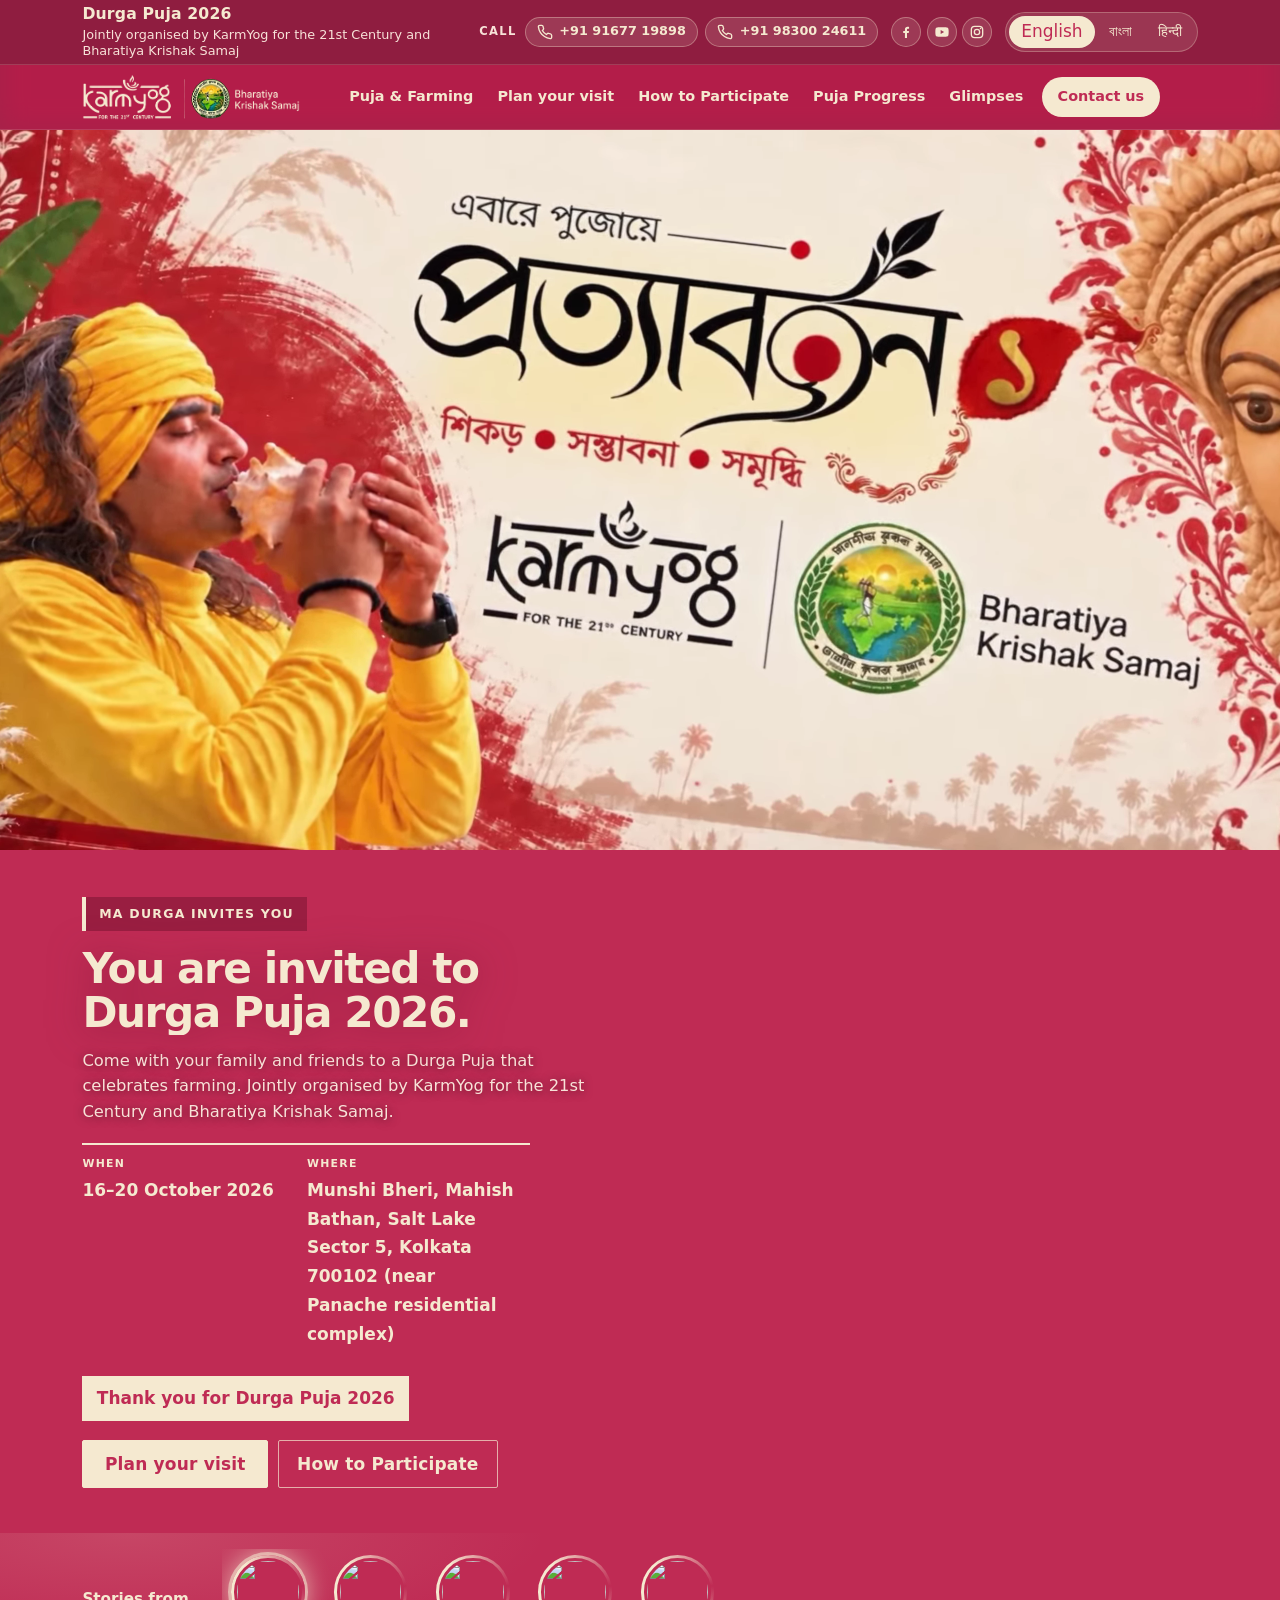
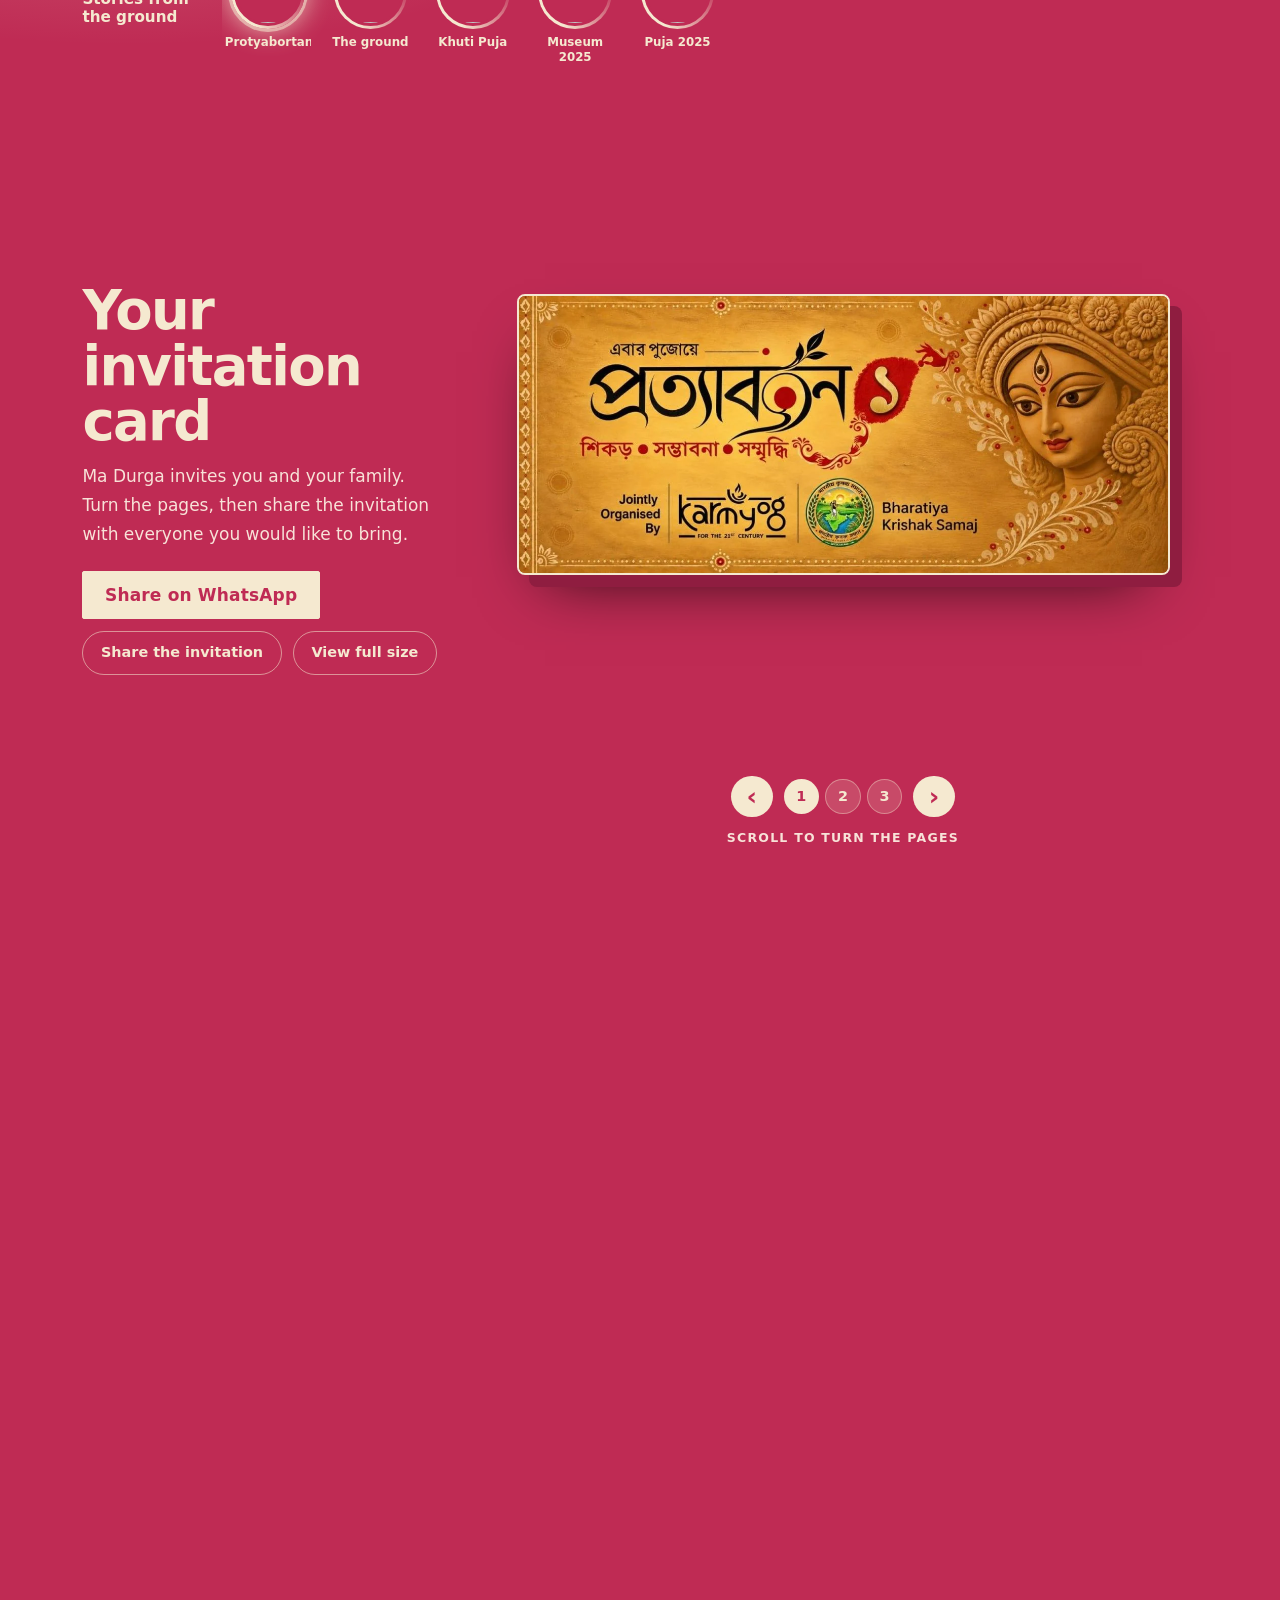
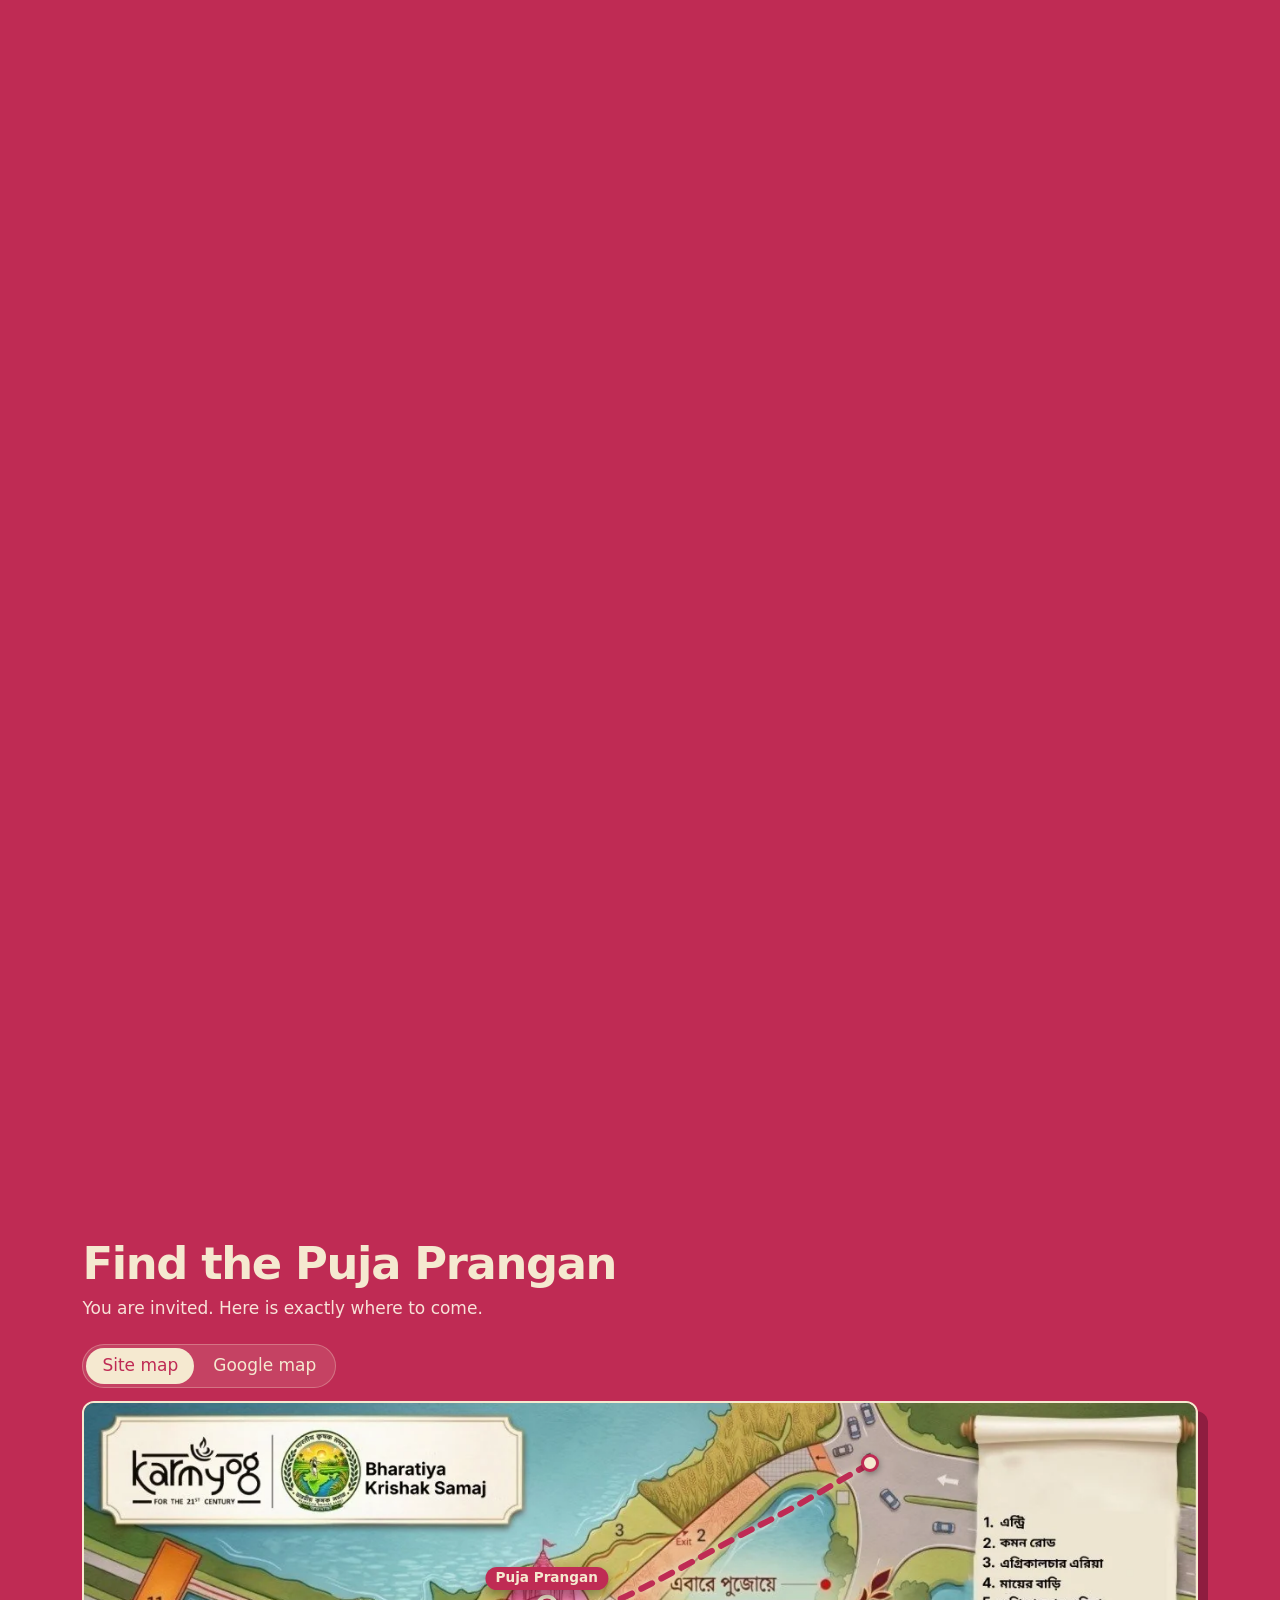
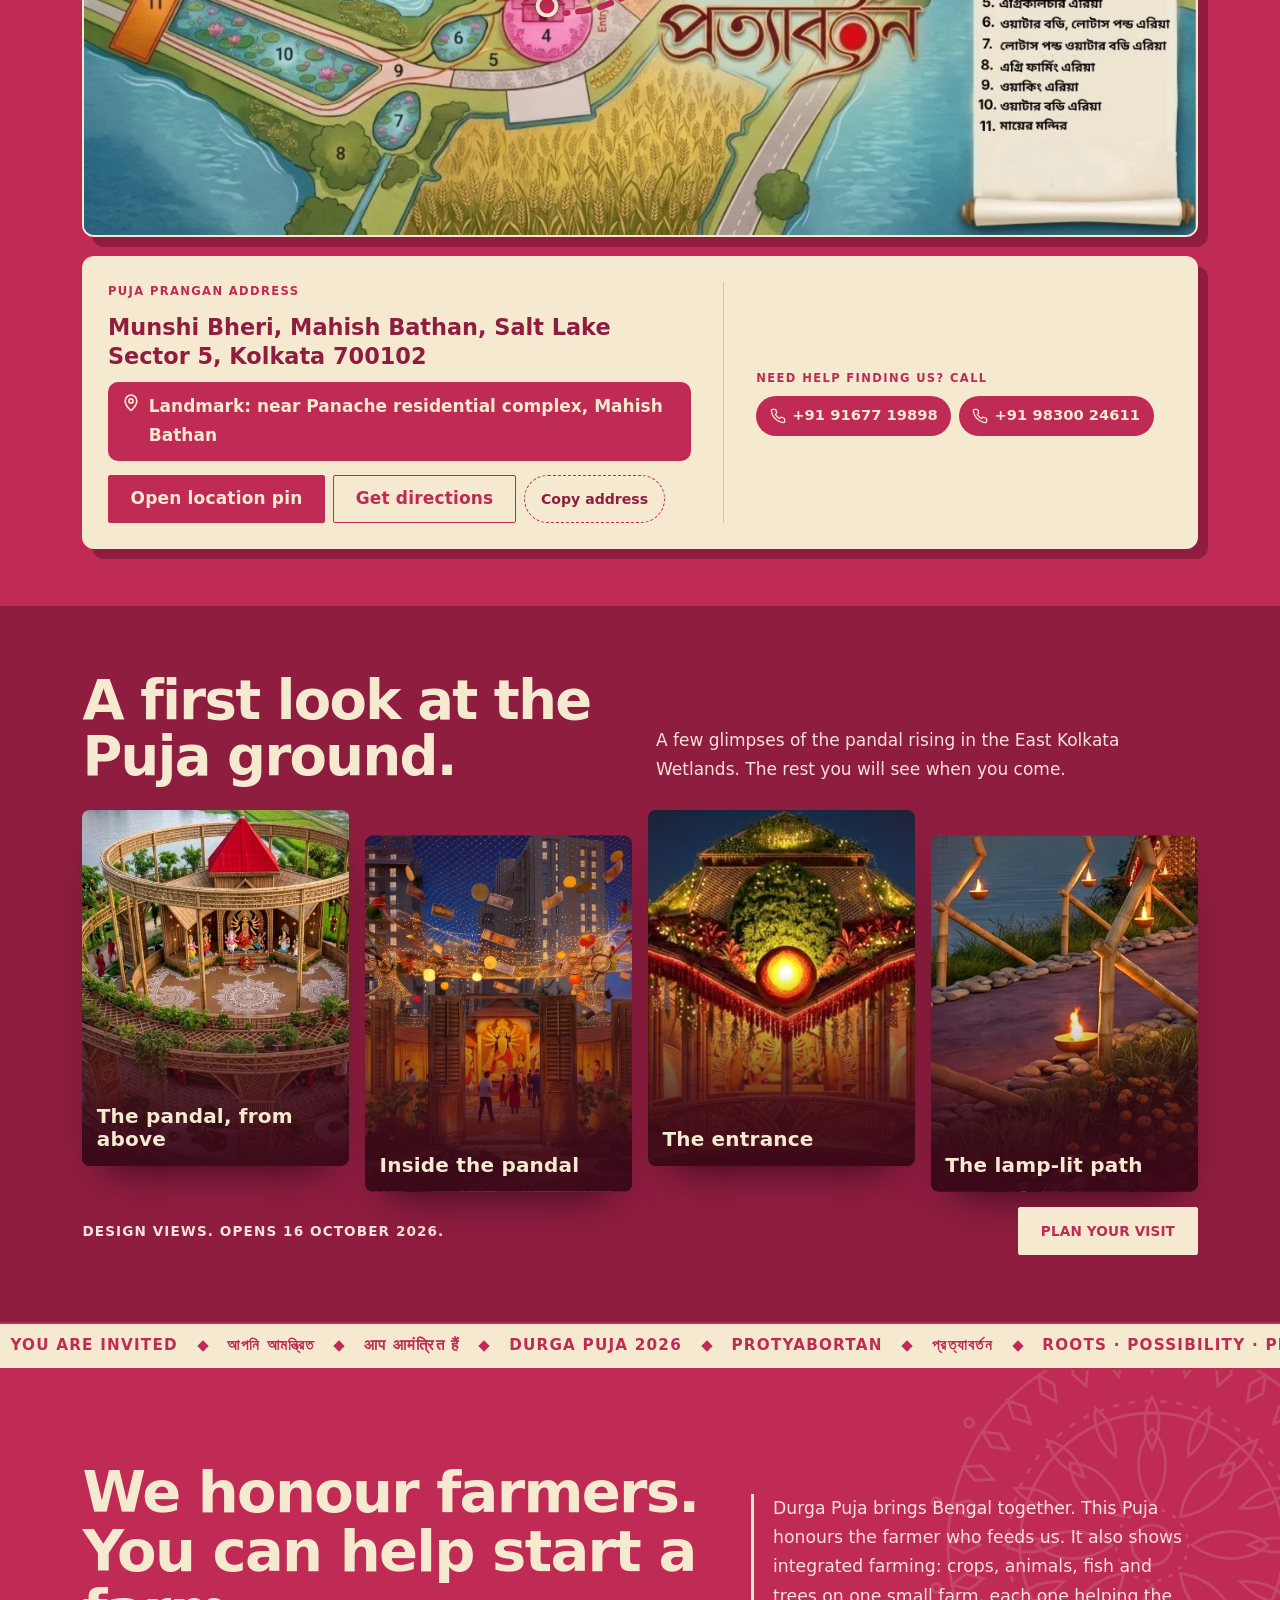
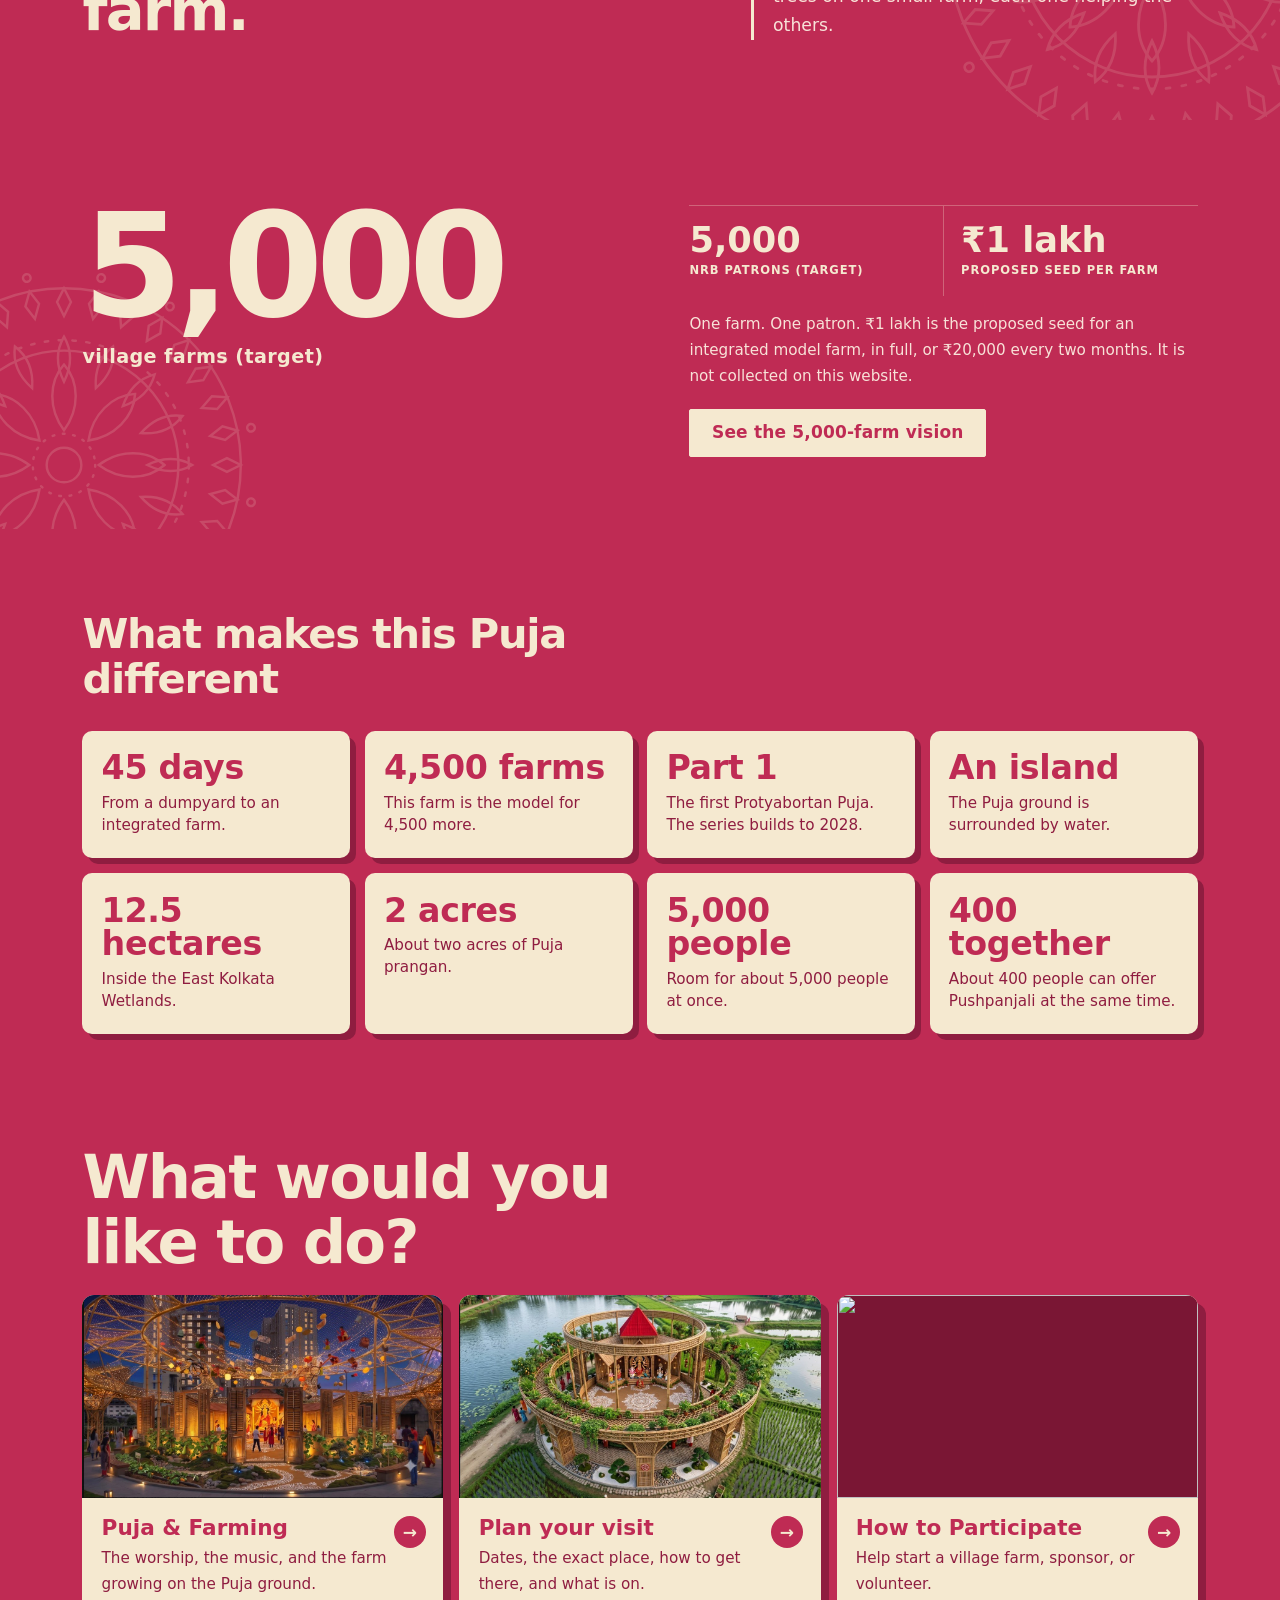
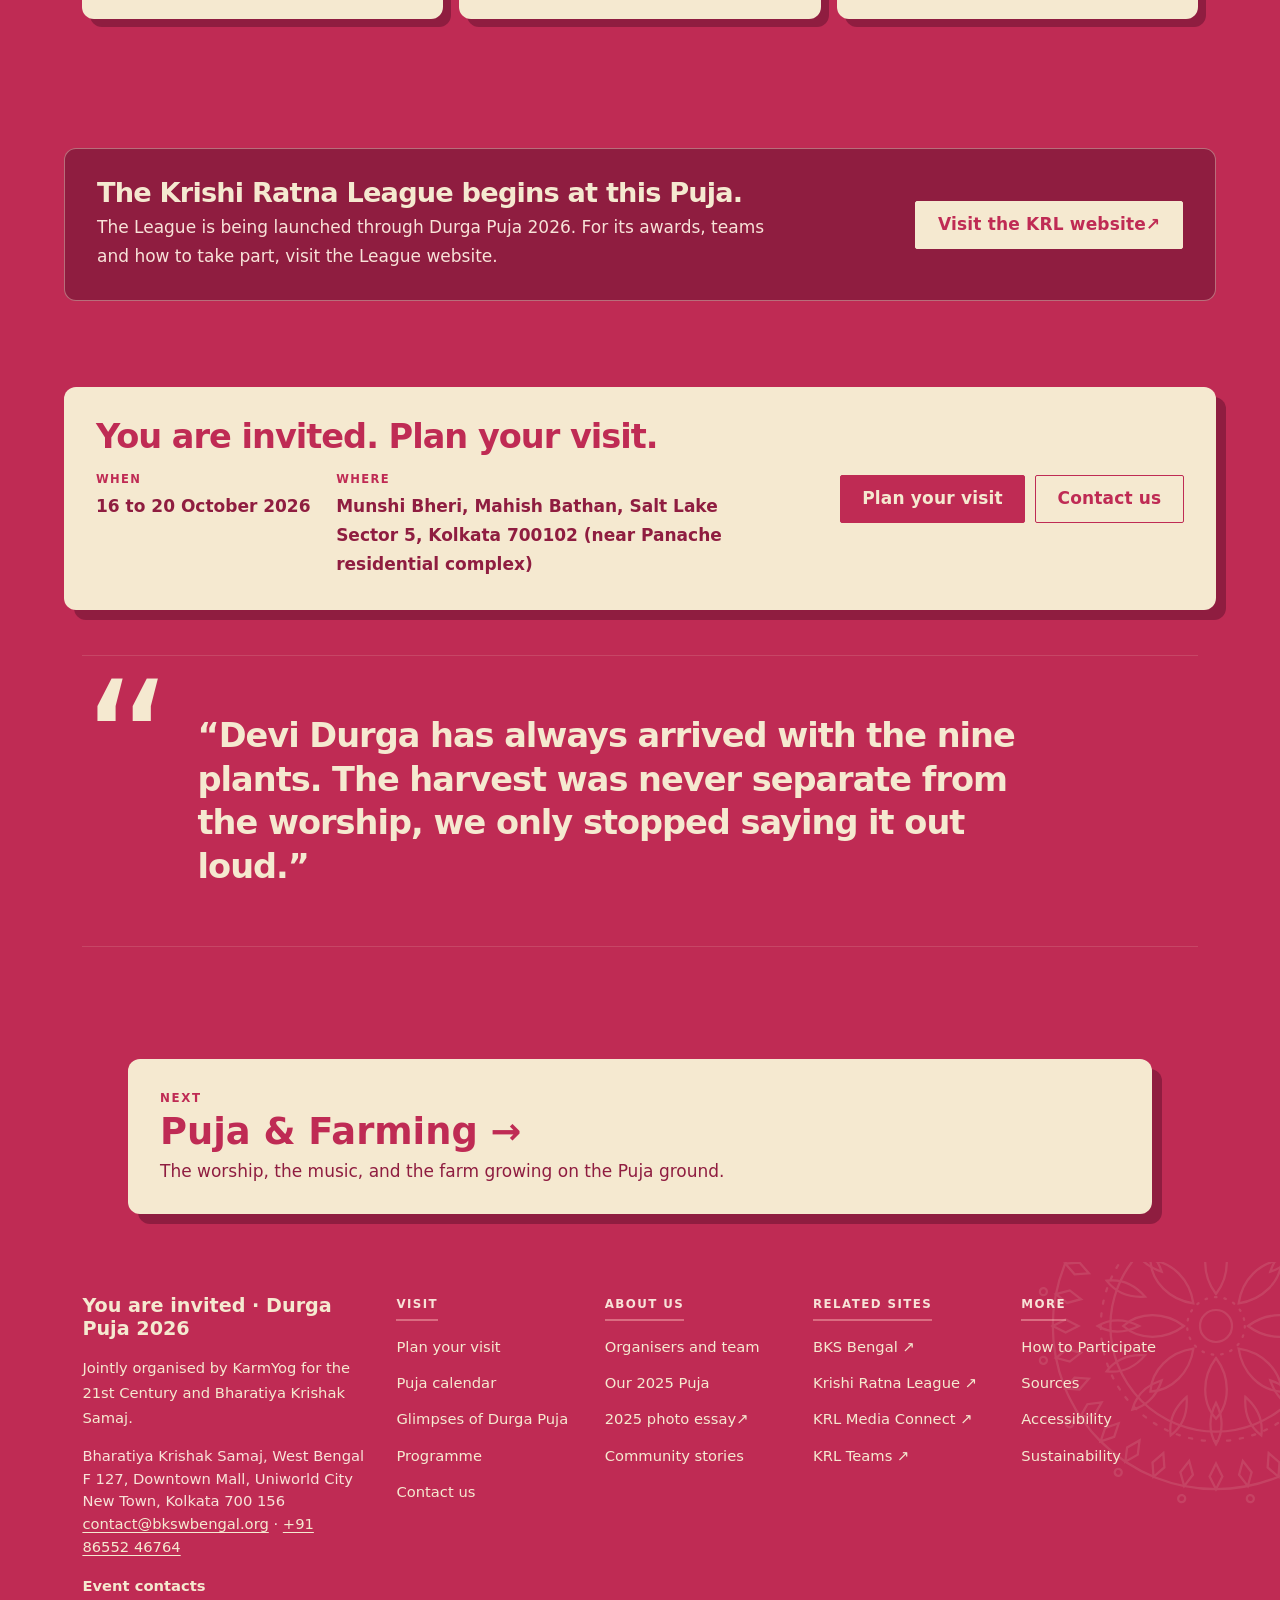
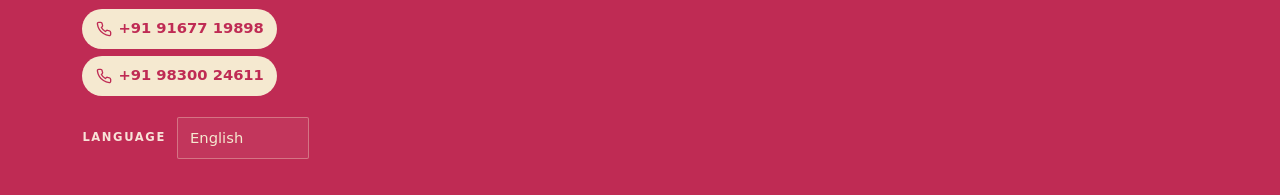
==== commit bda71215: "Glimpses: a moving wall of real Puja photos behind the banner; Facebook cards show each video's own " ====
--- a/site/index.html
+++ b/site/index.html
@@ -50,7 +50,7 @@
   <link rel="stylesheet" href="styles/palette.css?v=13oct">
   <link rel="stylesheet" href="styles/secondary.css?v=13oct">
   <link rel="stylesheet" href="styles/progress.css?v=13oct">
-  <link rel="stylesheet" href="styles/glimpses.css?v=22oct2">
+  <link rel="stylesheet" href="styles/glimpses.css?v=22oct4">
 </head>
 <body>
   <a class="skip" href="#main" data-ui="skip">Skip to content</a>
@@ -650,6 +650,7 @@
 
     <article class="view wrap-wide chapter gl-page" data-view="glimpses" hidden>
       <header class="gl-hero">
+        <div class="gl-wall" aria-hidden="true"><div class="gl-wall__row gl-wall__row--1"><div class="gl-wall__track"><span class="gl-wall__tile"><img src="assets/progress/2026-10-07-02-t.webp" alt="" loading="eager" decoding="async"></span><span class="gl-wall__tile"><img src="assets/renders/pandal-aerial.webp" alt="" loading="eager" decoding="async"></span><span class="gl-wall__tile"><img src="assets/progress/2026-10-07-10-t.webp" alt="" loading="eager" decoding="async"></span><span class="gl-wall__tile"><img src="assets/glimpses/fb-2.webp" alt="" loading="eager" decoding="async"></span><span class="gl-wall__tile"><img src="assets/progress/2026-10-09-01-t.webp" alt="" loading="eager" decoding="async"></span><span class="gl-wall__tile"><img src="assets/renders/pandal-inside.webp" alt="" loading="eager" decoding="async"></span><span class="gl-wall__tile"><img src="assets/progress/2026-10-07-04-t.webp" alt="" loading="eager" decoding="async"></span><span class="gl-wall__tile"><img src="assets/progress/2026-10-07-02-t.webp" alt="" loading="eager" decoding="async"></span><span class="gl-wall__tile"><img src="assets/renders/pandal-aerial.webp" alt="" loading="eager" decoding="async"></span><span class="gl-wall__tile"><img src="assets/progress/2026-10-07-10-t.webp" alt="" loading="eager" decoding="async"></span><span class="gl-wall__tile"><img src="assets/glimpses/fb-2.webp" alt="" loading="eager" decoding="async"></span><span class="gl-wall__tile"><img src="assets/progress/2026-10-09-01-t.webp" alt="" loading="eager" decoding="async"></span><span class="gl-wall__tile"><img src="assets/renders/pandal-inside.webp" alt="" loading="eager" decoding="async"></span><span class="gl-wall__tile"><img src="assets/progress/2026-10-07-04-t.webp" alt="" loading="eager" decoding="async"></span></div></div><div class="gl-wall__row gl-wall__row--2"><div class="gl-wall__track"><span class="gl-wall__tile"><img src="assets/glimpses/fb-5.webp" alt="" loading="eager" decoding="async"></span><span class="gl-wall__tile"><img src="assets/progress/2026-10-08-01-t.webp" alt="" loading="eager" decoding="async"></span><span class="gl-wall__tile"><img src="assets/renders/lamp-path.webp" alt="" loading="eager" decoding="async"></span><span class="gl-wall__tile"><img src="assets/progress/2026-10-07-01-t.webp" alt="" loading="eager" decoding="async"></span><span class="gl-wall__tile"><img src="assets/glimpses/fb-1.webp" alt="" loading="eager" decoding="async"></span><span class="gl-wall__tile"><img src="assets/progress/2026-10-07-11-t.webp" alt="" loading="eager" decoding="async"></span><span class="gl-wall__tile"><img src="assets/renders/pandal-entrance.webp" alt="" loading="eager" decoding="async"></span><span class="gl-wall__tile"><img src="assets/glimpses/fb-5.webp" alt="" loading="eager" decoding="async"></span><span class="gl-wall__tile"><img src="assets/progress/2026-10-08-01-t.webp" alt="" loading="eager" decoding="async"></span><span class="gl-wall__tile"><img src="assets/renders/lamp-path.webp" alt="" loading="eager" decoding="async"></span><span class="gl-wall__tile"><img src="assets/progress/2026-10-07-01-t.webp" alt="" loading="eager" decoding="async"></span><span class="gl-wall__tile"><img src="assets/glimpses/fb-1.webp" alt="" loading="eager" decoding="async"></span><span class="gl-wall__tile"><img src="assets/progress/2026-10-07-11-t.webp" alt="" loading="eager" decoding="async"></span><span class="gl-wall__tile"><img src="assets/renders/pandal-entrance.webp" alt="" loading="eager" decoding="async"></span></div></div><div class="gl-wall__row gl-wall__row--3"><div class="gl-wall__track"><span class="gl-wall__tile"><img src="assets/progress/2026-10-09-05-t.webp" alt="" loading="eager" decoding="async"></span><span class="gl-wall__tile"><img src="assets/glimpses/fb-3.webp" alt="" loading="eager" decoding="async"></span><span class="gl-wall__tile"><img src="assets/progress/2026-10-07-08-t.webp" alt="" loading="eager" decoding="async"></span><span class="gl-wall__tile"><img src="assets/progress/2026-10-08-03-t.webp" alt="" loading="eager" decoding="async"></span><span class="gl-wall__tile"><img src="assets/glimpses/fb-4.webp" alt="" loading="eager" decoding="async"></span><span class="gl-wall__tile"><img src="assets/progress/2026-09-28-03-t.webp" alt="" loading="eager" decoding="async"></span><span class="gl-wall__tile"><img src="assets/progress/2026-10-07-05-t.webp" alt="" loading="eager" decoding="async"></span><span class="gl-wall__tile"><img src="assets/progress/2026-10-09-05-t.webp" alt="" loading="eager" decoding="async"></span><span class="gl-wall__tile"><img src="assets/glimpses/fb-3.webp" alt="" loading="eager" decoding="async"></span><span class="gl-wall__tile"><img src="assets/progress/2026-10-07-08-t.webp" alt="" loading="eager" decoding="async"></span><span class="gl-wall__tile"><img src="assets/progress/2026-10-08-03-t.webp" alt="" loading="eager" decoding="async"></span><span class="gl-wall__tile"><img src="assets/glimpses/fb-4.webp" alt="" loading="eager" decoding="async"></span><span class="gl-wall__tile"><img src="assets/progress/2026-09-28-03-t.webp" alt="" loading="eager" decoding="async"></span><span class="gl-wall__tile"><img src="assets/progress/2026-10-07-05-t.webp" alt="" loading="eager" decoding="async"></span></div></div><span class="gl-wall__veil"></span></div>
         <div class="gl-hero__petals" aria-hidden="true"><i></i><i></i><i></i><i></i><i></i><i></i><i></i><i></i><i></i><i></i><i></i><i></i><i></i><i></i><i></i><i></i><i></i><i></i><i></i><i></i><i></i><i></i></div>
         <div class="gl-hero__sparks" aria-hidden="true"><b></b><b></b><b></b><b></b><b></b><b></b></div>
         <p class="gl-hero__kicker" data-en="Durga Puja 2026" data-bn="দুর্গাপূজা ২০২৬" data-hi="दुर्गा पूजा 2026">Durga Puja 2026</p>
@@ -681,7 +682,7 @@
 
       <section class="gl-block gl-block--facebook" data-gl-platform="facebook" aria-labelledby="gl-fb-h">
         <h2 id="gl-fb-h" class="gl-block__h"><span class="gl-block__icon"><svg viewBox='0 0 24 24' aria-hidden='true'><path fill='currentColor' d='M13.5 21v-7.5h2.6l.4-3h-3V8.6c0-.9.3-1.5 1.5-1.5h1.6V4.4c-.3 0-1.2-.1-2.3-.1-2.3 0-3.9 1.4-3.9 4v2.2H7.8v3h2.6V21h3.1z'/></svg></span><span data-en="On Facebook" data-bn="ফেসবুকে" data-hi="फ़ेसबुक पर">On Facebook</span></h2>
-        <ul class="gl-fb-grid"><li class="gl-fb gl-rise" style="--i:0"><a class="gl-fb__card" href="https://www.facebook.com/share/v/19uD8Wh2up/" target="_blank" rel="noopener noreferrer"><span class="gl-fb__glow" aria-hidden="true"></span><span class="gl-fb__icon"><svg viewBox='0 0 24 24' aria-hidden='true'><path fill='currentColor' d='M13.5 21v-7.5h2.6l.4-3h-3V8.6c0-.9.3-1.5 1.5-1.5h1.6V4.4c-.3 0-1.2-.1-2.3-.1-2.3 0-3.9 1.4-3.9 4v2.2H7.8v3h2.6V21h3.1z'/></svg></span><span class="gl-play gl-play--fb"><svg viewBox='0 0 24 24' aria-hidden='true'><path fill='currentColor' d='M8 5.5v13l11-6.5z'/></svg></span><span class="gl-fb__title" data-en="Video 1" data-bn="ভিডিও 1" data-hi="वीडियो 1">Video 1</span><span class="gl-fb__go" data-en="Watch on Facebook ↗" data-bn="ফেসবুকে দেখুন ↗" data-hi="फ़ेसबुक पर देखें ↗">Watch on Facebook ↗</span></a></li><li class="gl-fb gl-rise" style="--i:1"><a class="gl-fb__card" href="https://www.facebook.com/share/v/1Tgam2uGjJ/" target="_blank" rel="noopener noreferrer"><span class="gl-fb__glow" aria-hidden="true"></span><span class="gl-fb__icon"><svg viewBox='0 0 24 24' aria-hidden='true'><path fill='currentColor' d='M13.5 21v-7.5h2.6l.4-3h-3V8.6c0-.9.3-1.5 1.5-1.5h1.6V4.4c-.3 0-1.2-.1-2.3-.1-2.3 0-3.9 1.4-3.9 4v2.2H7.8v3h2.6V21h3.1z'/></svg></span><span class="gl-play gl-play--fb"><svg viewBox='0 0 24 24' aria-hidden='true'><path fill='currentColor' d='M8 5.5v13l11-6.5z'/></svg></span><span class="gl-fb__title" data-en="Video 2" data-bn="ভিডিও 2" data-hi="वीडियो 2">Video 2</span><span class="gl-fb__go" data-en="Watch on Facebook ↗" data-bn="ফেসবুকে দেখুন ↗" data-hi="फ़ेसबुक पर देखें ↗">Watch on Facebook ↗</span></a></li><li class="gl-fb gl-rise" style="--i:2"><a class="gl-fb__card" href="https://www.facebook.com/share/v/1EjekHmKxT/" target="_blank" rel="noopener noreferrer"><span class="gl-fb__glow" aria-hidden="true"></span><span class="gl-fb__icon"><svg viewBox='0 0 24 24' aria-hidden='true'><path fill='currentColor' d='M13.5 21v-7.5h2.6l.4-3h-3V8.6c0-.9.3-1.5 1.5-1.5h1.6V4.4c-.3 0-1.2-.1-2.3-.1-2.3 0-3.9 1.4-3.9 4v2.2H7.8v3h2.6V21h3.1z'/></svg></span><span class="gl-play gl-play--fb"><svg viewBox='0 0 24 24' aria-hidden='true'><path fill='currentColor' d='M8 5.5v13l11-6.5z'/></svg></span><span class="gl-fb__title" data-en="Video 3" data-bn="ভিডিও 3" data-hi="वीडियो 3">Video 3</span><span class="gl-fb__go" data-en="Watch on Facebook ↗" data-bn="ফেসবুকে দেখুন ↗" data-hi="फ़ेसबुक पर देखें ↗">Watch on Facebook ↗</span></a></li><li class="gl-fb gl-rise" style="--i:3"><a class="gl-fb__card" href="https://www.facebook.com/share/v/1FStptUX9Z/" target="_blank" rel="noopener noreferrer"><span class="gl-fb__glow" aria-hidden="true"></span><span class="gl-fb__icon"><svg viewBox='0 0 24 24' aria-hidden='true'><path fill='currentColor' d='M13.5 21v-7.5h2.6l.4-3h-3V8.6c0-.9.3-1.5 1.5-1.5h1.6V4.4c-.3 0-1.2-.1-2.3-.1-2.3 0-3.9 1.4-3.9 4v2.2H7.8v3h2.6V21h3.1z'/></svg></span><span class="gl-play gl-play--fb"><svg viewBox='0 0 24 24' aria-hidden='true'><path fill='currentColor' d='M8 5.5v13l11-6.5z'/></svg></span><span class="gl-fb__title" data-en="Video 4" data-bn="ভিডিও 4" data-hi="वीडियो 4">Video 4</span><span class="gl-fb__go" data-en="Watch on Facebook ↗" data-bn="ফেসবুকে দেখুন ↗" data-hi="फ़ेसबुक पर देखें ↗">Watch on Facebook ↗</span></a></li><li class="gl-fb gl-rise" style="--i:4"><a class="gl-fb__card" href="https://www.facebook.com/share/v/1CdecNoTCJ/" target="_blank" rel="noopener noreferrer"><span class="gl-fb__glow" aria-hidden="true"></span><span class="gl-fb__icon"><svg viewBox='0 0 24 24' aria-hidden='true'><path fill='currentColor' d='M13.5 21v-7.5h2.6l.4-3h-3V8.6c0-.9.3-1.5 1.5-1.5h1.6V4.4c-.3 0-1.2-.1-2.3-.1-2.3 0-3.9 1.4-3.9 4v2.2H7.8v3h2.6V21h3.1z'/></svg></span><span class="gl-play gl-play--fb"><svg viewBox='0 0 24 24' aria-hidden='true'><path fill='currentColor' d='M8 5.5v13l11-6.5z'/></svg></span><span class="gl-fb__title" data-en="Video 5" data-bn="ভিডিও 5" data-hi="वीडियो 5">Video 5</span><span class="gl-fb__go" data-en="Watch on Facebook ↗" data-bn="ফেসবুকে দেখুন ↗" data-hi="फ़ेसबुक पर देखें ↗">Watch on Facebook ↗</span></a></li></ul>
+        <ul class="gl-fb-grid"><li class="gl-fb gl-rise" style="--i:0"><a class="gl-fb__card" href="https://www.facebook.com/share/v/19uD8Wh2up/" target="_blank" rel="noopener noreferrer"><picture class="gl-fb__thumb"><source srcset="assets/glimpses/fb-1.webp" type="image/webp"><img src="assets/glimpses/fb-1.jpg" alt="" loading="lazy" decoding="async"></picture><span class="gl-fb__icon"><svg viewBox='0 0 24 24' aria-hidden='true'><path fill='currentColor' d='M13.5 21v-7.5h2.6l.4-3h-3V8.6c0-.9.3-1.5 1.5-1.5h1.6V4.4c-.3 0-1.2-.1-2.3-.1-2.3 0-3.9 1.4-3.9 4v2.2H7.8v3h2.6V21h3.1z'/></svg></span><span class="gl-play gl-play--fb"><svg viewBox='0 0 24 24' aria-hidden='true'><path fill='currentColor' d='M8 5.5v13l11-6.5z'/></svg></span><span class="gl-fb__title" lang="bn">কংক্রিটে ঘেরা কলকাতার দুর্গাপুজোয় উঠে এসেছে কৃষির চিত্র।</span><span class="gl-fb__src">Krishibarta</span><span class="gl-fb__go" data-en="Watch on Facebook ↗" data-bn="ফেসবুকে দেখুন ↗" data-hi="फ़ेसबुक पर देखें ↗">Watch on Facebook ↗</span></a></li><li class="gl-fb gl-rise" style="--i:1"><a class="gl-fb__card" href="https://www.facebook.com/share/v/1Tgam2uGjJ/" target="_blank" rel="noopener noreferrer"><picture class="gl-fb__thumb"><source srcset="assets/glimpses/fb-2.webp" type="image/webp"><img src="assets/glimpses/fb-2.jpg" alt="" loading="lazy" decoding="async"></picture><span class="gl-fb__icon"><svg viewBox='0 0 24 24' aria-hidden='true'><path fill='currentColor' d='M13.5 21v-7.5h2.6l.4-3h-3V8.6c0-.9.3-1.5 1.5-1.5h1.6V4.4c-.3 0-1.2-.1-2.3-.1-2.3 0-3.9 1.4-3.9 4v2.2H7.8v3h2.6V21h3.1z'/></svg></span><span class="gl-play gl-play--fb"><svg viewBox='0 0 24 24' aria-hidden='true'><path fill='currentColor' d='M8 5.5v13l11-6.5z'/></svg></span><span class="gl-fb__title" lang="bn">দুর্গা পূজার প্যান্ডেলে কৃষির গল্প! মাছ চাষ থেকে পশুপালন, শহরের পুজোয় গ্রামের ছোঁয়া</span><span class="gl-fb__src">Krishibarta</span><span class="gl-fb__go" data-en="Watch on Facebook ↗" data-bn="ফেসবুকে দেখুন ↗" data-hi="फ़ेसबुक पर देखें ↗">Watch on Facebook ↗</span></a></li><li class="gl-fb gl-rise" style="--i:2"><a class="gl-fb__card" href="https://www.facebook.com/share/v/1EjekHmKxT/" target="_blank" rel="noopener noreferrer"><picture class="gl-fb__thumb"><source srcset="assets/glimpses/fb-3.webp" type="image/webp"><img src="assets/glimpses/fb-3.jpg" alt="" loading="lazy" decoding="async"></picture><span class="gl-fb__icon"><svg viewBox='0 0 24 24' aria-hidden='true'><path fill='currentColor' d='M13.5 21v-7.5h2.6l.4-3h-3V8.6c0-.9.3-1.5 1.5-1.5h1.6V4.4c-.3 0-1.2-.1-2.3-.1-2.3 0-3.9 1.4-3.9 4v2.2H7.8v3h2.6V21h3.1z'/></svg></span><span class="gl-play gl-play--fb"><svg viewBox='0 0 24 24' aria-hidden='true'><path fill='currentColor' d='M8 5.5v13l11-6.5z'/></svg></span><span class="gl-fb__title" lang="bn">কৃষির আধুনিক মডেল এবার দুর্গা পূজোর আকর্ষণ!</span><span class="gl-fb__src">Krishibarta</span><span class="gl-fb__go" data-en="Watch on Facebook ↗" data-bn="ফেসবুকে দেখুন ↗" data-hi="फ़ेसबुक पर देखें ↗">Watch on Facebook ↗</span></a></li><li class="gl-fb gl-rise" style="--i:3"><a class="gl-fb__card" href="https://www.facebook.com/share/v/1FStptUX9Z/" target="_blank" rel="noopener noreferrer"><picture class="gl-fb__thumb"><source srcset="assets/glimpses/fb-4.webp" type="image/webp"><img src="assets/glimpses/fb-4.jpg" alt="" loading="lazy" decoding="async"></picture><span class="gl-fb__icon"><svg viewBox='0 0 24 24' aria-hidden='true'><path fill='currentColor' d='M13.5 21v-7.5h2.6l.4-3h-3V8.6c0-.9.3-1.5 1.5-1.5h1.6V4.4c-.3 0-1.2-.1-2.3-.1-2.3 0-3.9 1.4-3.9 4v2.2H7.8v3h2.6V21h3.1z'/></svg></span><span class="gl-play gl-play--fb"><svg viewBox='0 0 24 24' aria-hidden='true'><path fill='currentColor' d='M8 5.5v13l11-6.5z'/></svg></span><span class="gl-fb__title" lang="bn">কৃষক ও কৃষিকে সম্মান জানাতে অভিনব উদ্যোগ! দুর্গাপুজোর প্যান্ডেলে কৃষির গল্প</span><span class="gl-fb__src">Krishibarta</span><span class="gl-fb__go" data-en="Watch on Facebook ↗" data-bn="ফেসবুকে দেখুন ↗" data-hi="फ़ेसबुक पर देखें ↗">Watch on Facebook ↗</span></a></li><li class="gl-fb gl-rise" style="--i:4"><a class="gl-fb__card" href="https://www.facebook.com/share/v/1CdecNoTCJ/" target="_blank" rel="noopener noreferrer"><picture class="gl-fb__thumb"><source srcset="assets/glimpses/fb-5.webp" type="image/webp"><img src="assets/glimpses/fb-5.jpg" alt="" loading="lazy" decoding="async"></picture><span class="gl-fb__icon"><svg viewBox='0 0 24 24' aria-hidden='true'><path fill='currentColor' d='M13.5 21v-7.5h2.6l.4-3h-3V8.6c0-.9.3-1.5 1.5-1.5h1.6V4.4c-.3 0-1.2-.1-2.3-.1-2.3 0-3.9 1.4-3.9 4v2.2H7.8v3h2.6V21h3.1z'/></svg></span><span class="gl-play gl-play--fb"><svg viewBox='0 0 24 24' aria-hidden='true'><path fill='currentColor' d='M8 5.5v13l11-6.5z'/></svg></span><span class="gl-fb__title" lang="bn">দূর্গাপুজোর মন্ডপে কৃষির ভবিষ্যৎ তুলে ধরল ভারতীয় কৃষক সমাজ!</span><span class="gl-fb__src">Krishibarta</span><span class="gl-fb__go" data-en="Watch on Facebook ↗" data-bn="ফেসবুকে দেখুন ↗" data-hi="फ़ेसबुक पर देखें ↗">Watch on Facebook ↗</span></a></li></ul>
       </section>
 
       <section class="gl-end">
--- a/site/styles/glimpses.css
+++ b/site/styles/glimpses.css
@@ -190,3 +190,66 @@
   .gl-chip { flex: 0 0 auto; min-height: 38px; padding: 0 0.85rem; font-size: 0.84rem; }
   .gl-ig__frame { height: 31rem; }
 }
+
+/* ---------- Banner: a moving wall of real Puja photos ---------- */
+.gl-hero { min-height: clamp(26rem, 62vh, 36rem); display: flex; flex-direction: column; align-items: center; justify-content: center; }
+.gl-wall { position: absolute; inset: 0; z-index: -2; overflow: hidden; border-radius: 16px; }
+.gl-wall__row { position: absolute; left: -10%; right: -10%; height: 36%; transform: rotate(-6deg); }
+.gl-wall__row--1 { top: -6%; }
+.gl-wall__row--2 { top: 32%; }
+.gl-wall__row--3 { top: 70%; }
+.gl-wall__track { display: flex; gap: 14px; width: max-content; height: 100%; }
+.gl-wall__tile {
+  flex: 0 0 auto; height: 100%; aspect-ratio: 4 / 3; overflow: hidden; border-radius: 12px;
+  border: 2px solid rgba(245, 233, 208, 0.55); box-shadow: 0 14px 28px -14px rgba(0, 0, 0, 0.8);
+}
+.gl-wall__tile:nth-child(3n + 2) { aspect-ratio: 3 / 4; }
+.gl-wall__tile img { display: block; width: 100%; height: 100%; object-fit: cover; filter: saturate(1.1) contrast(1.05); }
+/* The veil keeps the title readable over the photos */
+.gl-wall__veil {
+  position: absolute; inset: 0;
+  background:
+    radial-gradient(70% 62% at 50% 52%, rgba(122, 20, 50, 0.9) 0%, rgba(122, 20, 50, 0.72) 48%, rgba(122, 20, 50, 0.3) 100%),
+    linear-gradient(180deg, rgba(143, 29, 64, 0.35), rgba(143, 29, 64, 0.55));
+}
+.gl-hero__petals { z-index: -1; }
+@media (prefers-reduced-motion: no-preference) {
+  .gl-wall__row--1 .gl-wall__track { animation: gl-drift 70s linear infinite; }
+  .gl-wall__row--2 .gl-wall__track { animation: gl-drift 85s linear infinite reverse; }
+  .gl-wall__row--3 .gl-wall__track { animation: gl-drift 62s linear infinite; }
+  .gl-wall__tile { animation: gl-glint 7s ease-in-out infinite; }
+  .gl-wall__tile:nth-child(2n) { animation-delay: -3.5s; }
+}
+@keyframes gl-drift { from { transform: translateX(0); } to { transform: translateX(-50%); } }
+@keyframes gl-glint { 0%, 100% { filter: brightness(0.95); } 50% { filter: brightness(1.15); } }
+@media (max-width: 700px) {
+  .gl-hero { min-height: 30rem; }
+  .gl-wall__row { height: 30%; }
+  .gl-wall__row--2 { top: 35%; }
+}
+
+/* ---------- Facebook cards with their real thumbnails ---------- */
+.gl-fb-grid { grid-template-columns: repeat(auto-fill, minmax(min(100%, 13rem), 1fr)); }
+.gl-fb__card { aspect-ratio: 9 / 14; justify-content: flex-end; padding: 0.95rem; }
+.gl-fb__thumb, .gl-fb__thumb img { position: absolute; inset: 0; display: block; width: 100%; height: 100%; }
+.gl-fb__thumb img { object-fit: cover; border-radius: 11px; transition: transform 0.7s ease; }
+.gl-fb__card::after {
+  content: ""; position: absolute; inset: 0; border-radius: 11px; pointer-events: none;
+  background: linear-gradient(180deg, rgba(60, 8, 24, 0) 35%, rgba(60, 8, 24, 0.7) 62%, rgba(60, 8, 24, 0.95) 100%);
+}
+.gl-fb__card:hover .gl-fb__thumb img { transform: scale(1.07); }
+.gl-fb__icon, .gl-play--fb, .gl-fb__title, .gl-fb__src, .gl-fb__go { z-index: 2; }
+.gl-play--fb { top: 40%; }
+.gl-fb__title {
+  font: 800 1rem/1.35 var(--font-body, inherit);
+  display: -webkit-box; -webkit-line-clamp: 3; -webkit-box-orient: vertical; overflow: hidden;
+}
+.gl-fb__src { position: relative; font-size: 0.72rem; font-weight: 800; letter-spacing: 0.12em; text-transform: uppercase; color: #ffd27a; }
+/* Let the photos breathe: dark only behind the words */
+.gl-wall__veil {
+  background:
+    radial-gradient(48% 46% at 50% 50%, rgba(110, 16, 44, 0.86) 0%, rgba(110, 16, 44, 0.62) 55%, rgba(110, 16, 44, 0.12) 100%),
+    linear-gradient(180deg, rgba(110, 16, 44, 0.1), rgba(110, 16, 44, 0.3));
+}
+.gl-hero__title { filter: drop-shadow(0 4px 0 rgba(60, 8, 24, 0.55)) drop-shadow(0 10px 30px rgba(60, 8, 24, 0.6)); }
+.gl-hero__lede { text-shadow: 0 2px 10px rgba(60, 8, 24, 0.85); color: #fff6ec; }
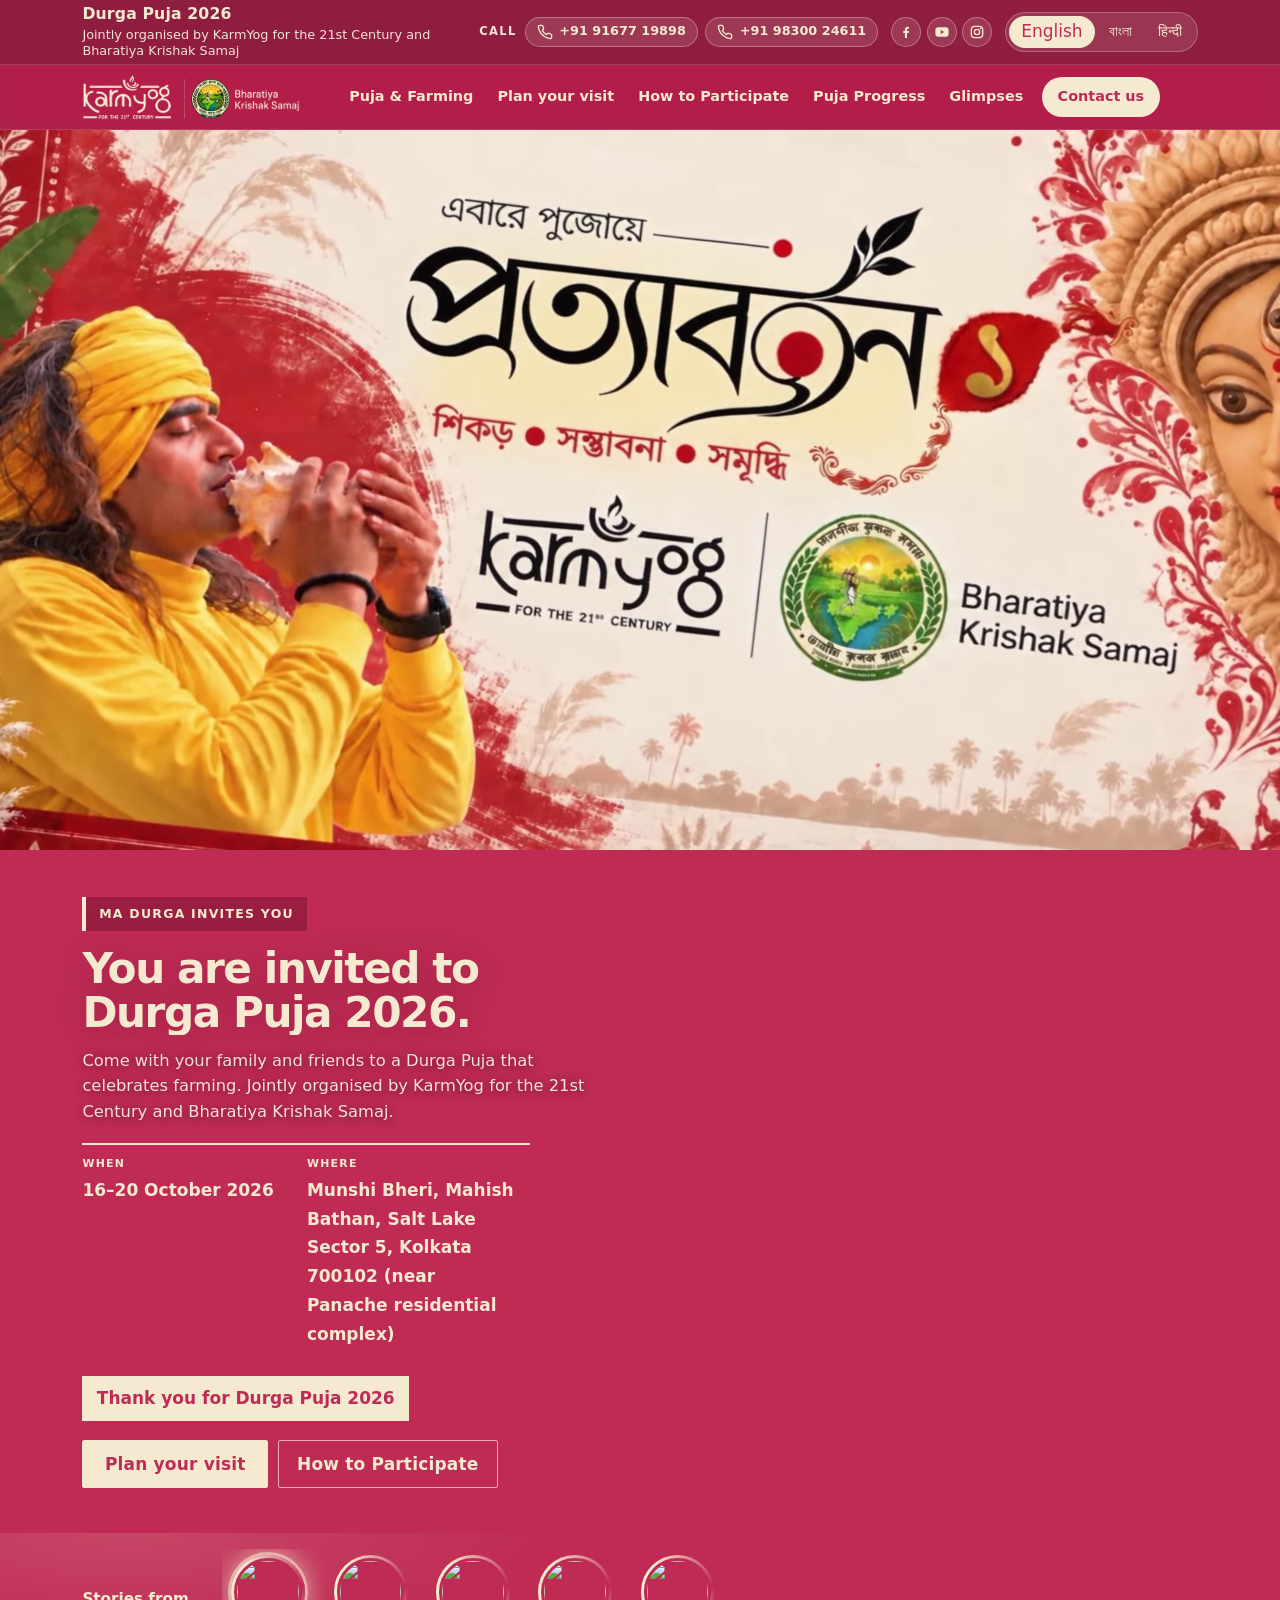
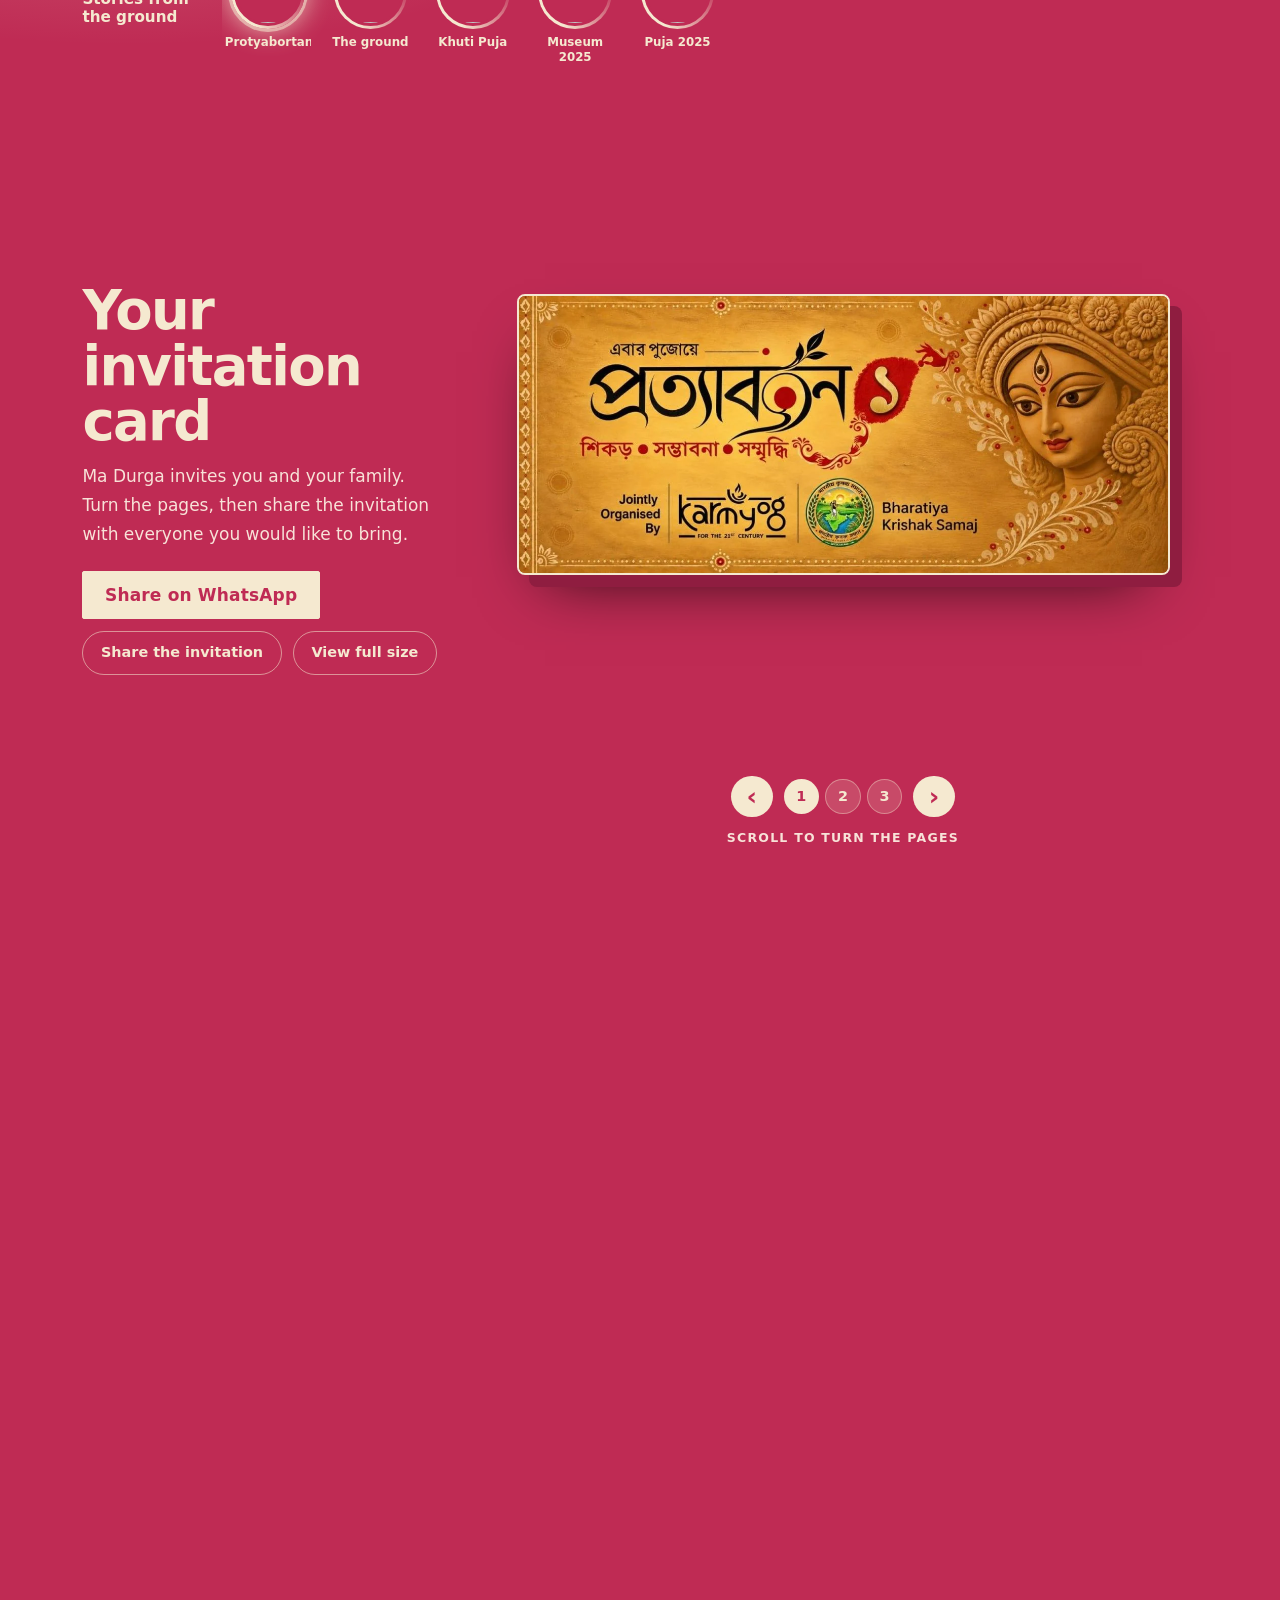
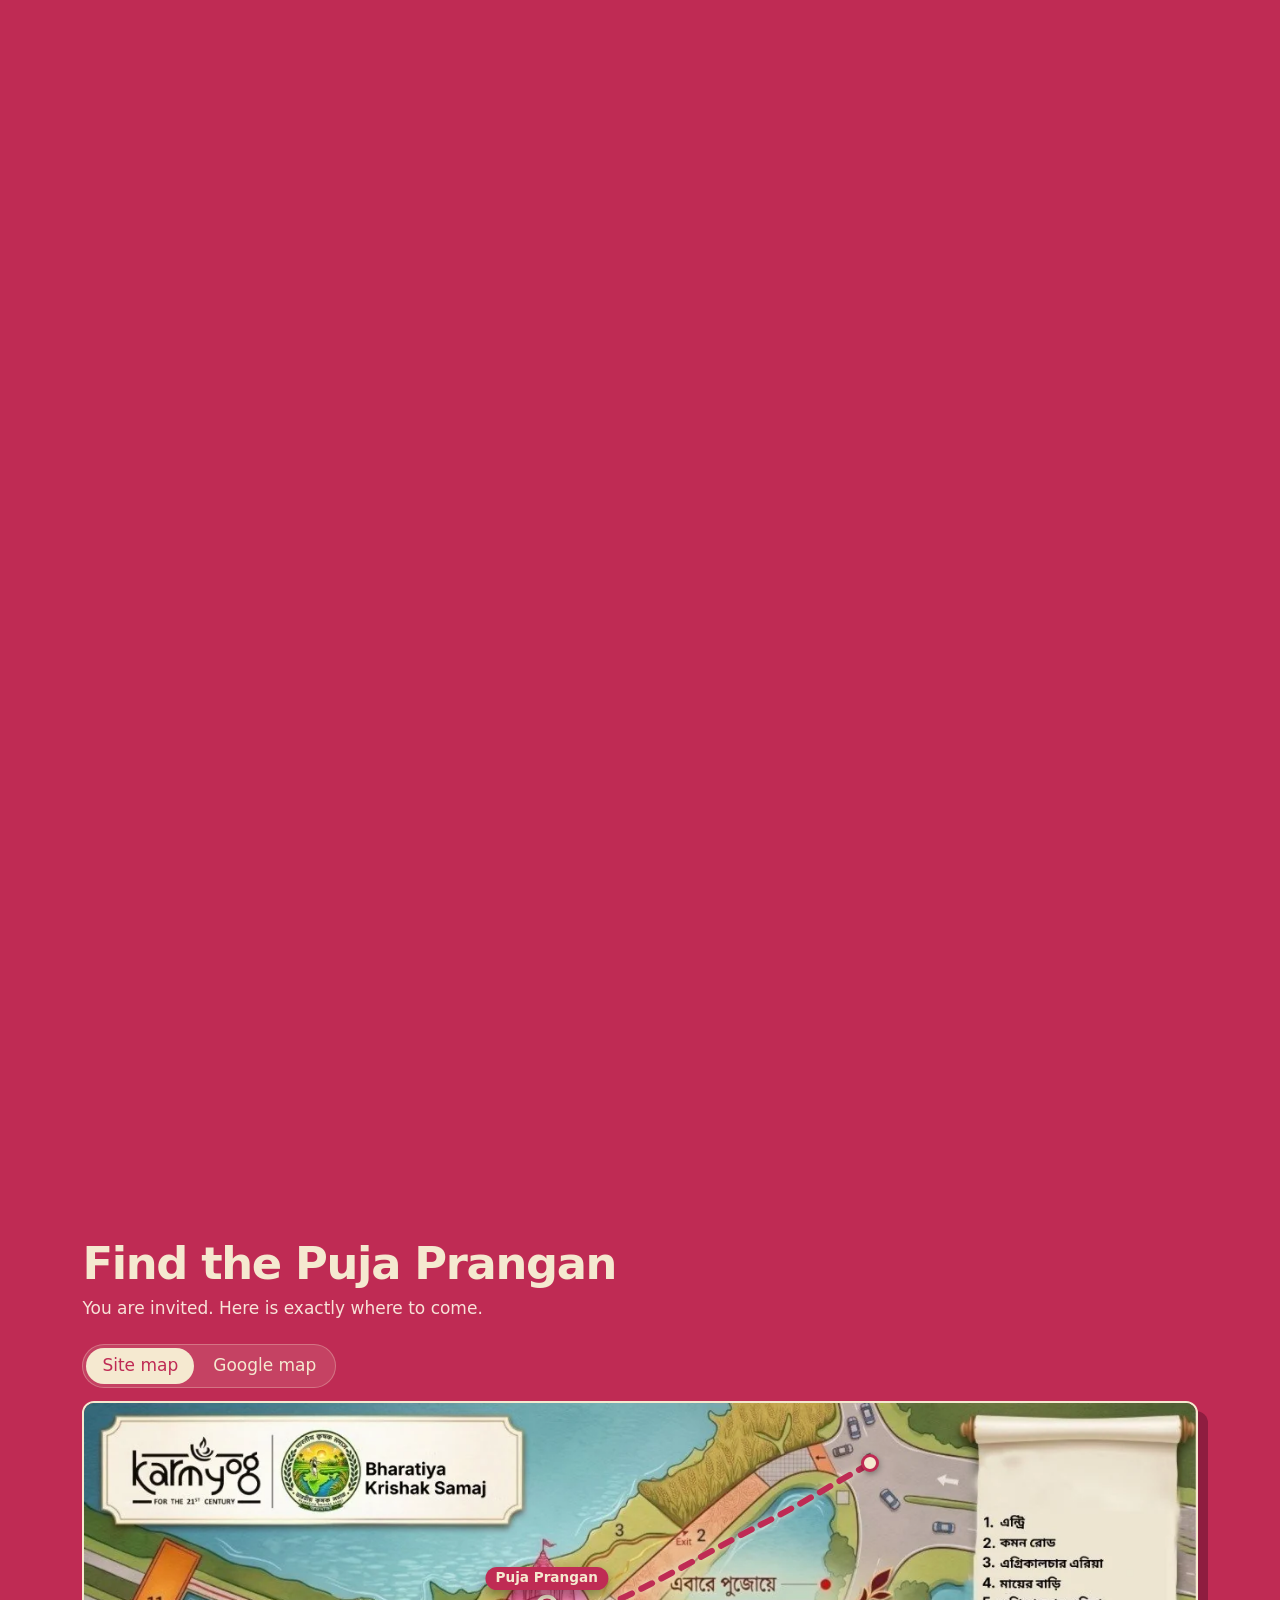
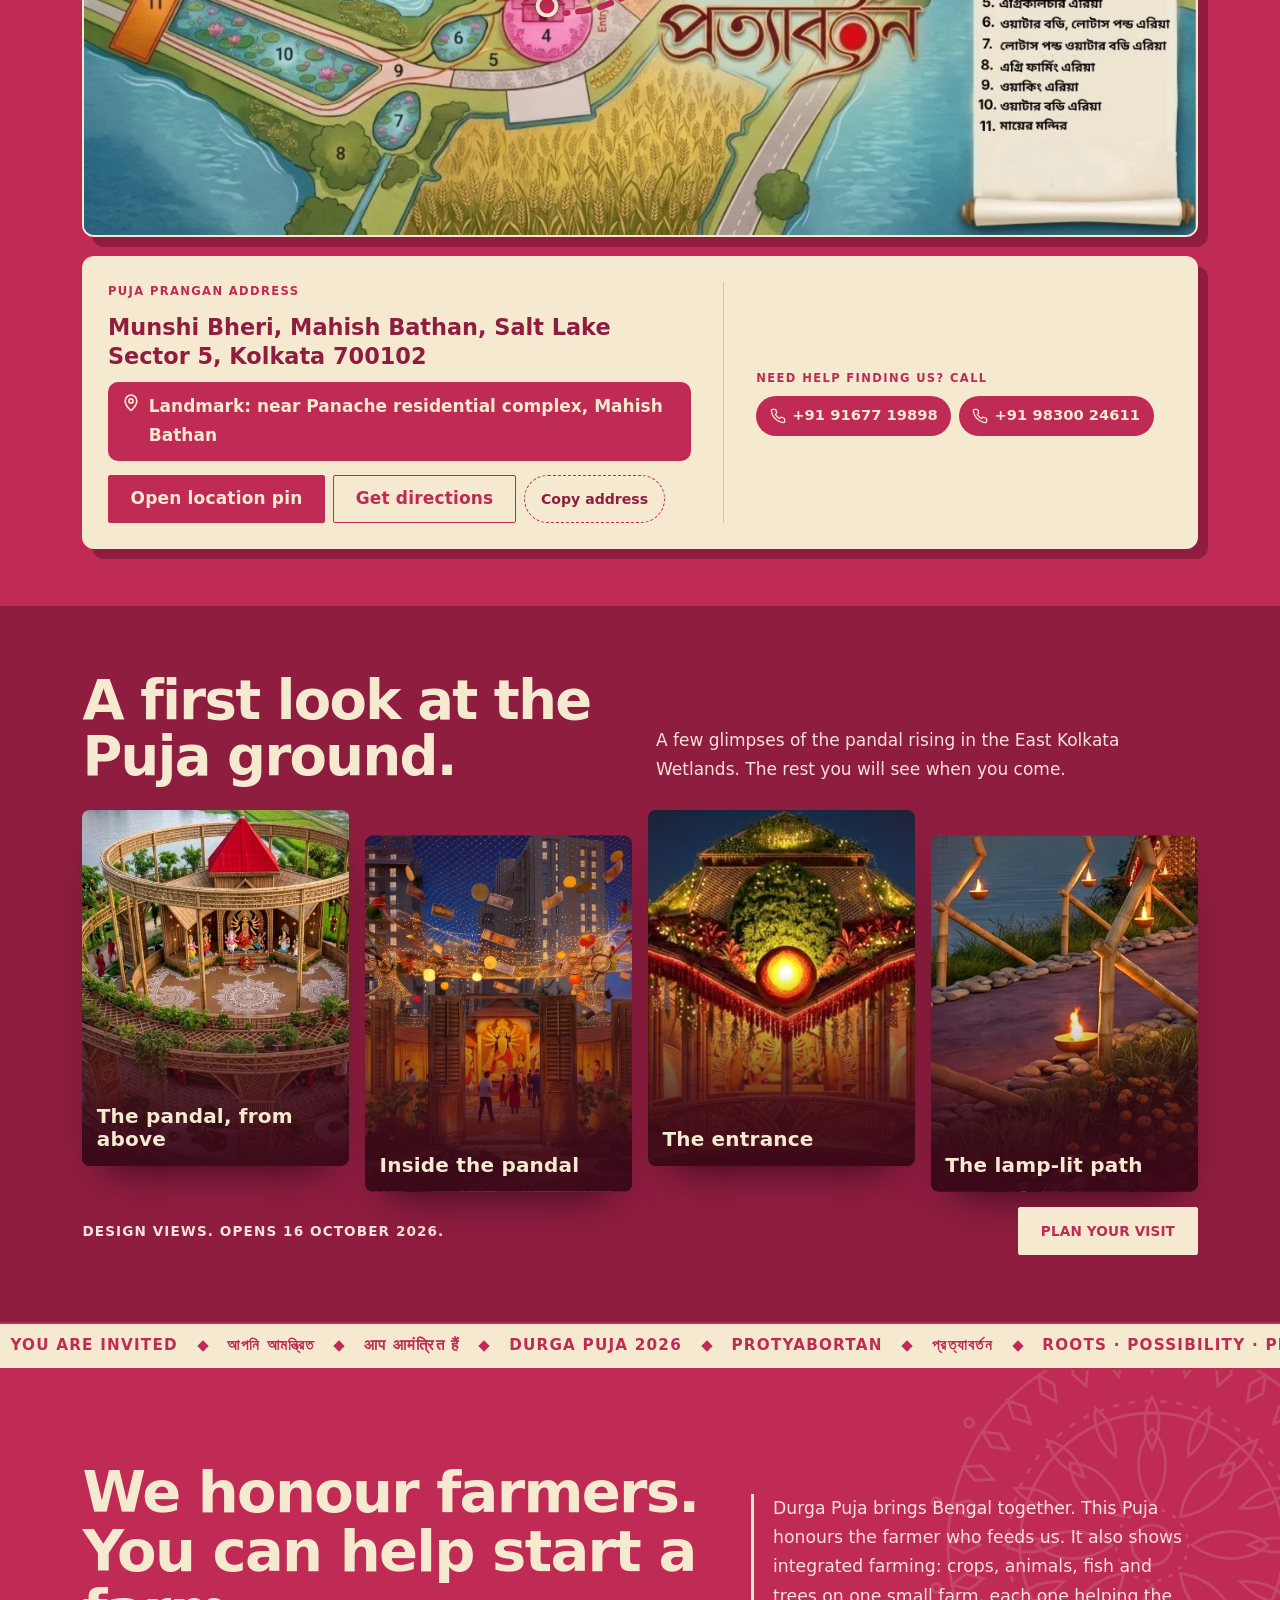
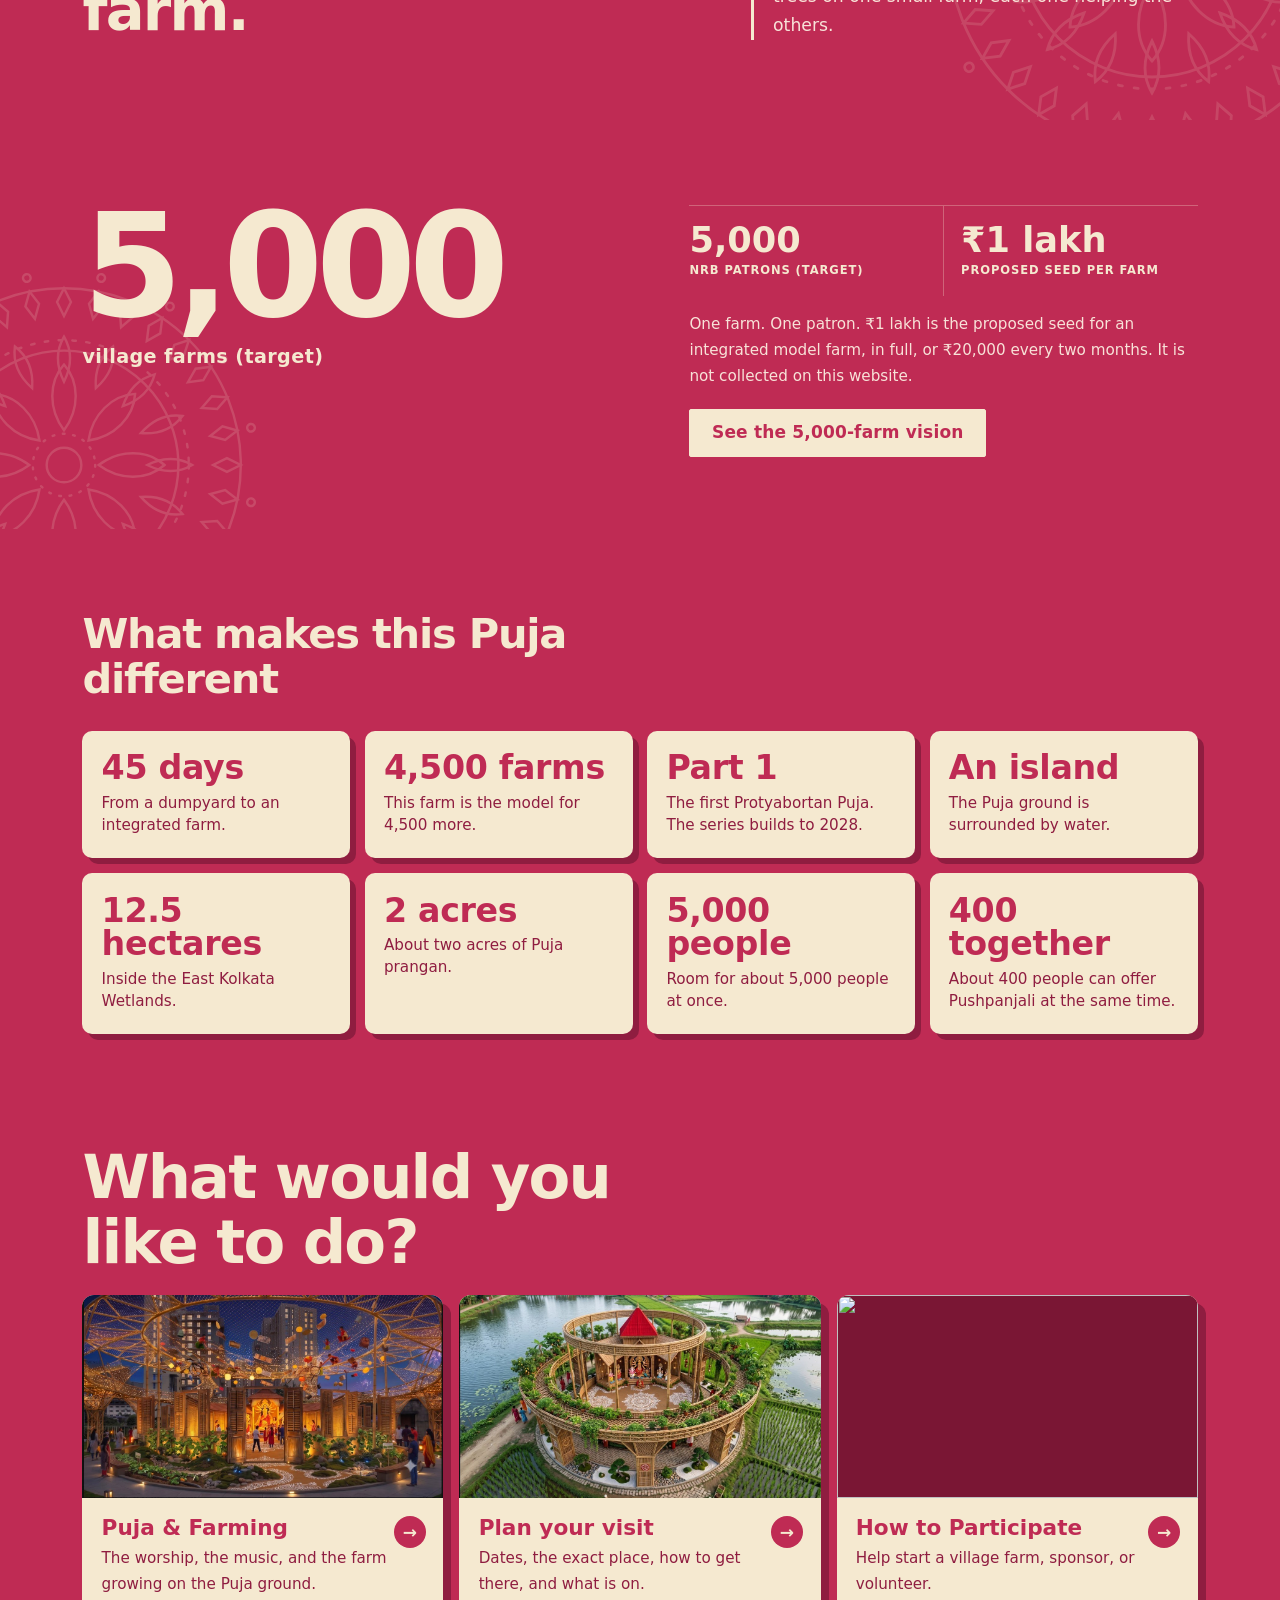
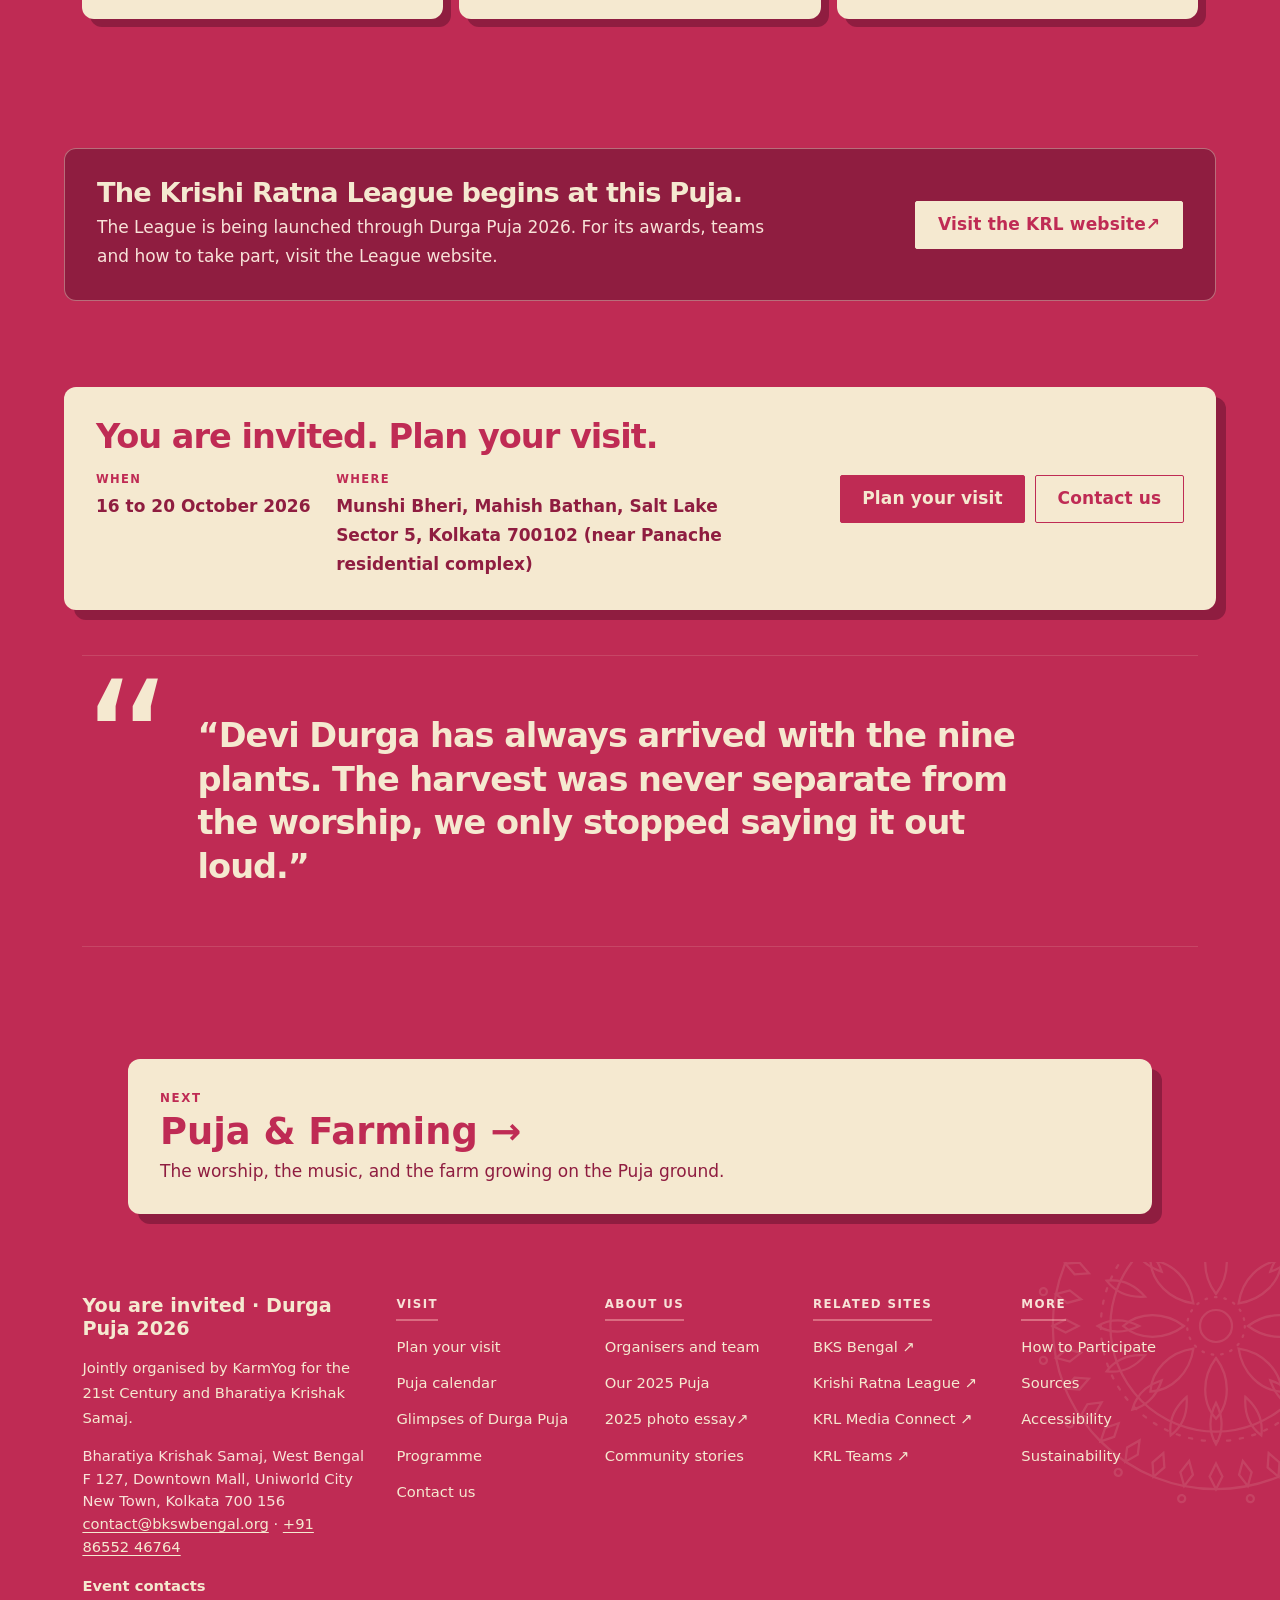
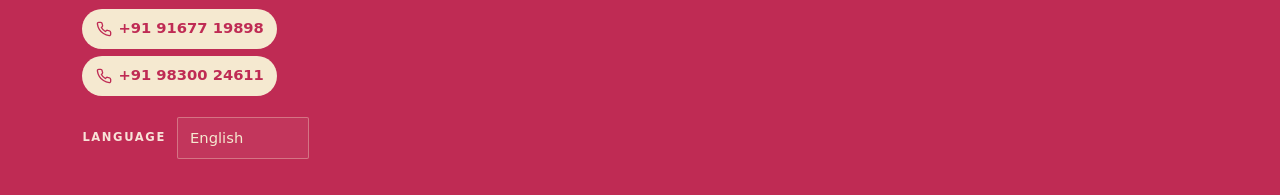
==== commit 94e4c368: "Glimpses: drop the counter pills from the banner Co-Authored-By: Claude Opus 5.5 <noreply@anthropic." ====
--- a/site/index.html
+++ b/site/index.html
@@ -656,11 +656,6 @@
         <p class="gl-hero__kicker" data-en="Durga Puja 2026" data-bn="দুর্গাপূজা ২০২৬" data-hi="दुर्गा पूजा 2026">Durga Puja 2026</p>
         <h1 class="gl-hero__title" data-en="Glimpses of Durga Puja" data-bn="দুর্গাপূজার ঝলক" data-hi="दुर्गा पूजा की झलकियाँ">Glimpses of Durga Puja</h1>
         <p class="gl-hero__lede" data-en="Reels, films and moments from the Puja Prangan, shared by everyone who came. Tap any one to watch." data-bn="পুজো প্রাঙ্গণ থেকে রিল, ছবি আর মুহূর্ত, যাঁরা এসেছিলেন তাঁদের সবার কাছ থেকে। দেখতে যেকোনোটিতে চাপুন।" data-hi="पूजा प्रांगण से रील, फ़िल्में और पल, उन सबकी ओर से जो आए। देखने के लिए किसी पर भी टैप करें।">Reels, films and moments from the Puja Prangan, shared by everyone who came. Tap any one to watch.</p>
-        <ul class="gl-stats">
-          <li><b data-gl-count="24">24</b><span data-en="on Instagram" data-bn="ইনস্টাগ্রামে" data-hi="इंस्टाग्राम पर">on Instagram</span></li>
-          <li><b data-gl-count="5">5</b><span data-en="on YouTube" data-bn="ইউটিউবে" data-hi="यूट्यूब पर">on YouTube</span></li>
-          <li><b data-gl-count="5">5</b><span data-en="on Facebook" data-bn="ফেসবুকে" data-hi="फ़ेसबुक पर">on Facebook</span></li>
-        </ul>
       </header>
 
       <nav class="gl-filter" aria-label="Show">
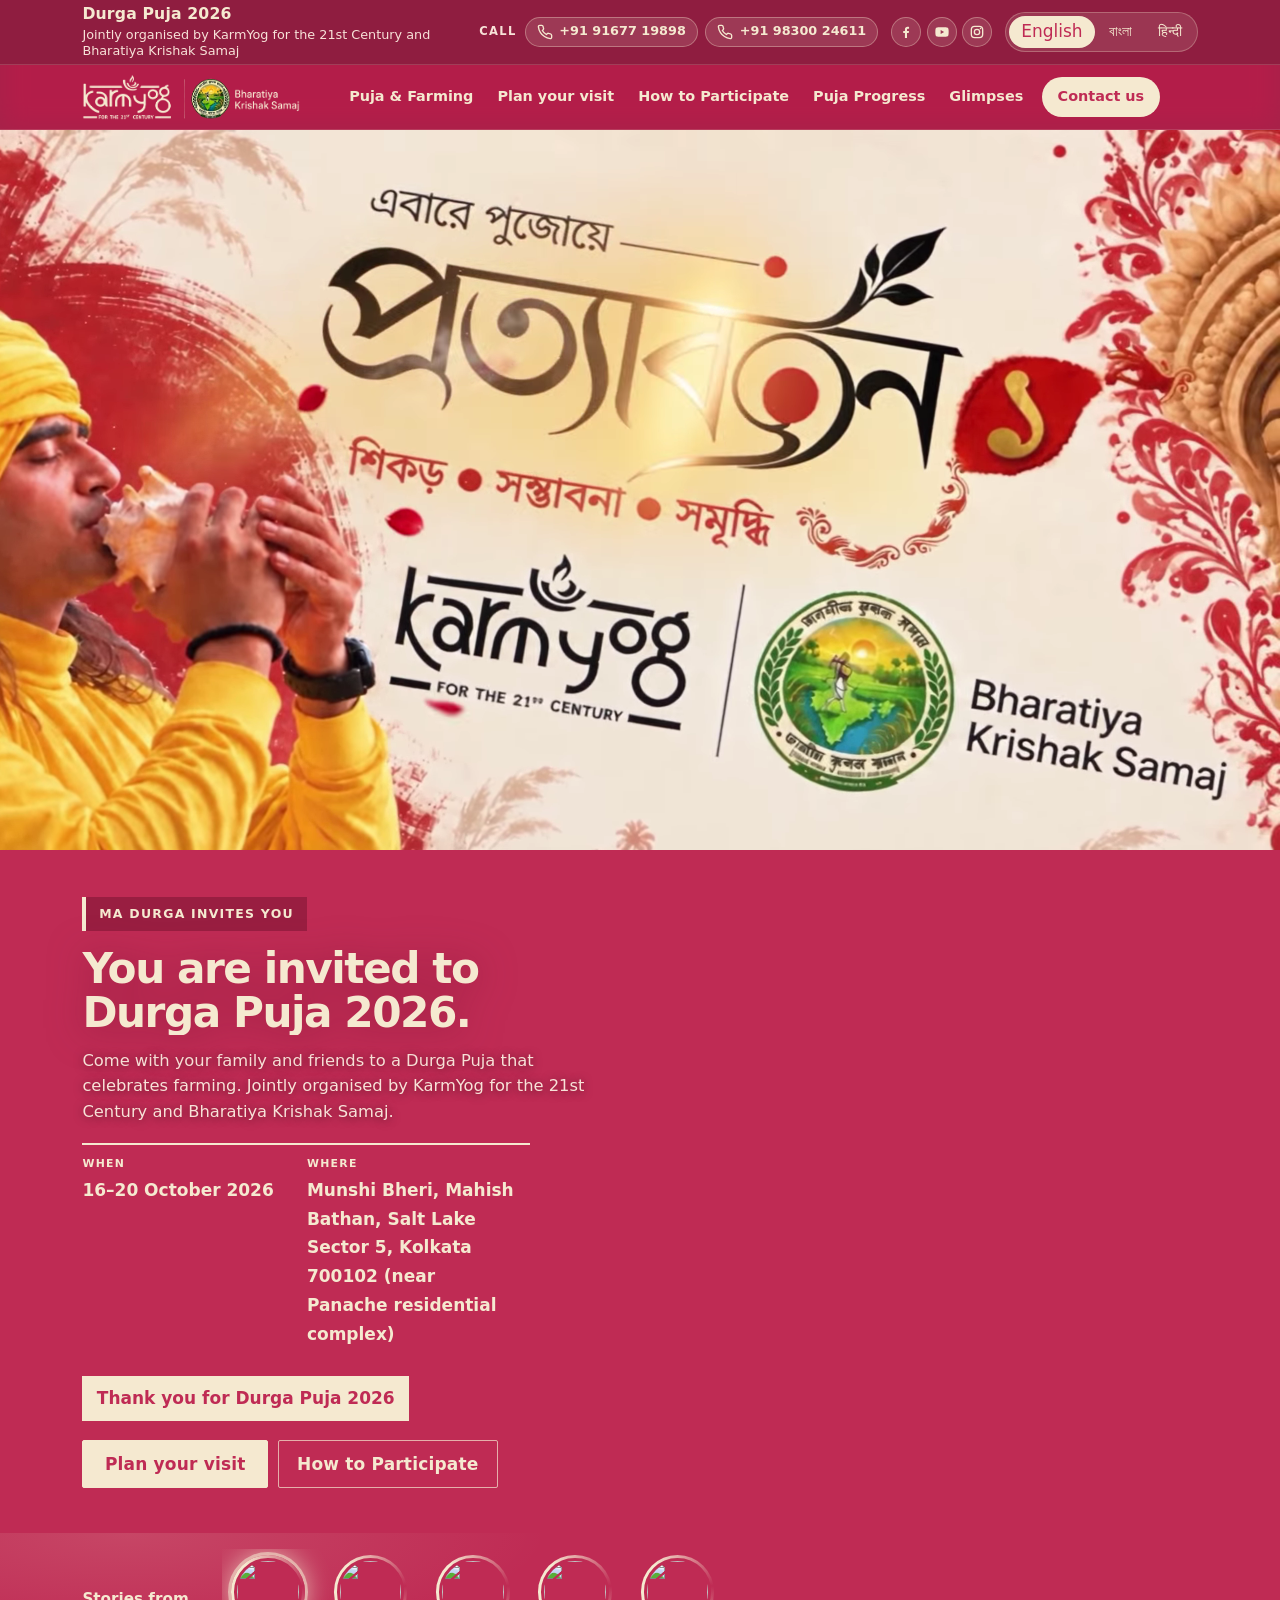
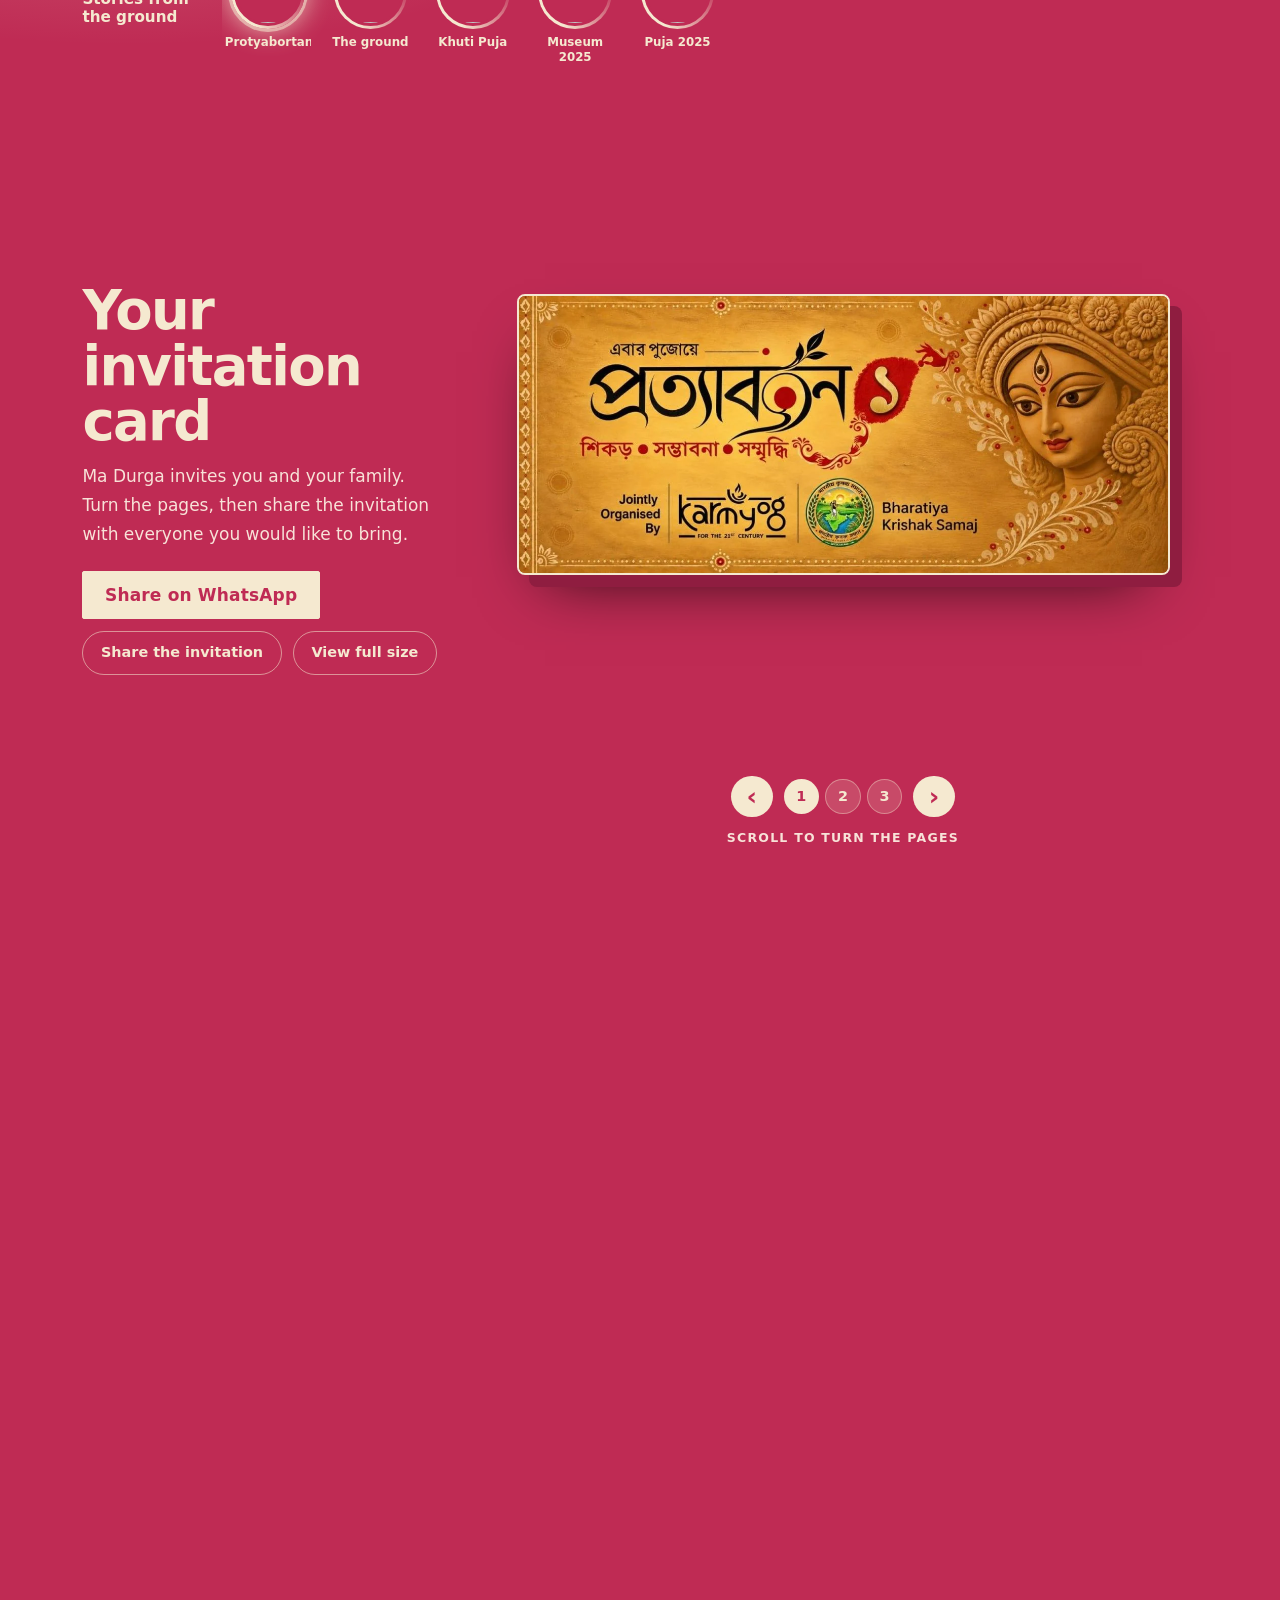
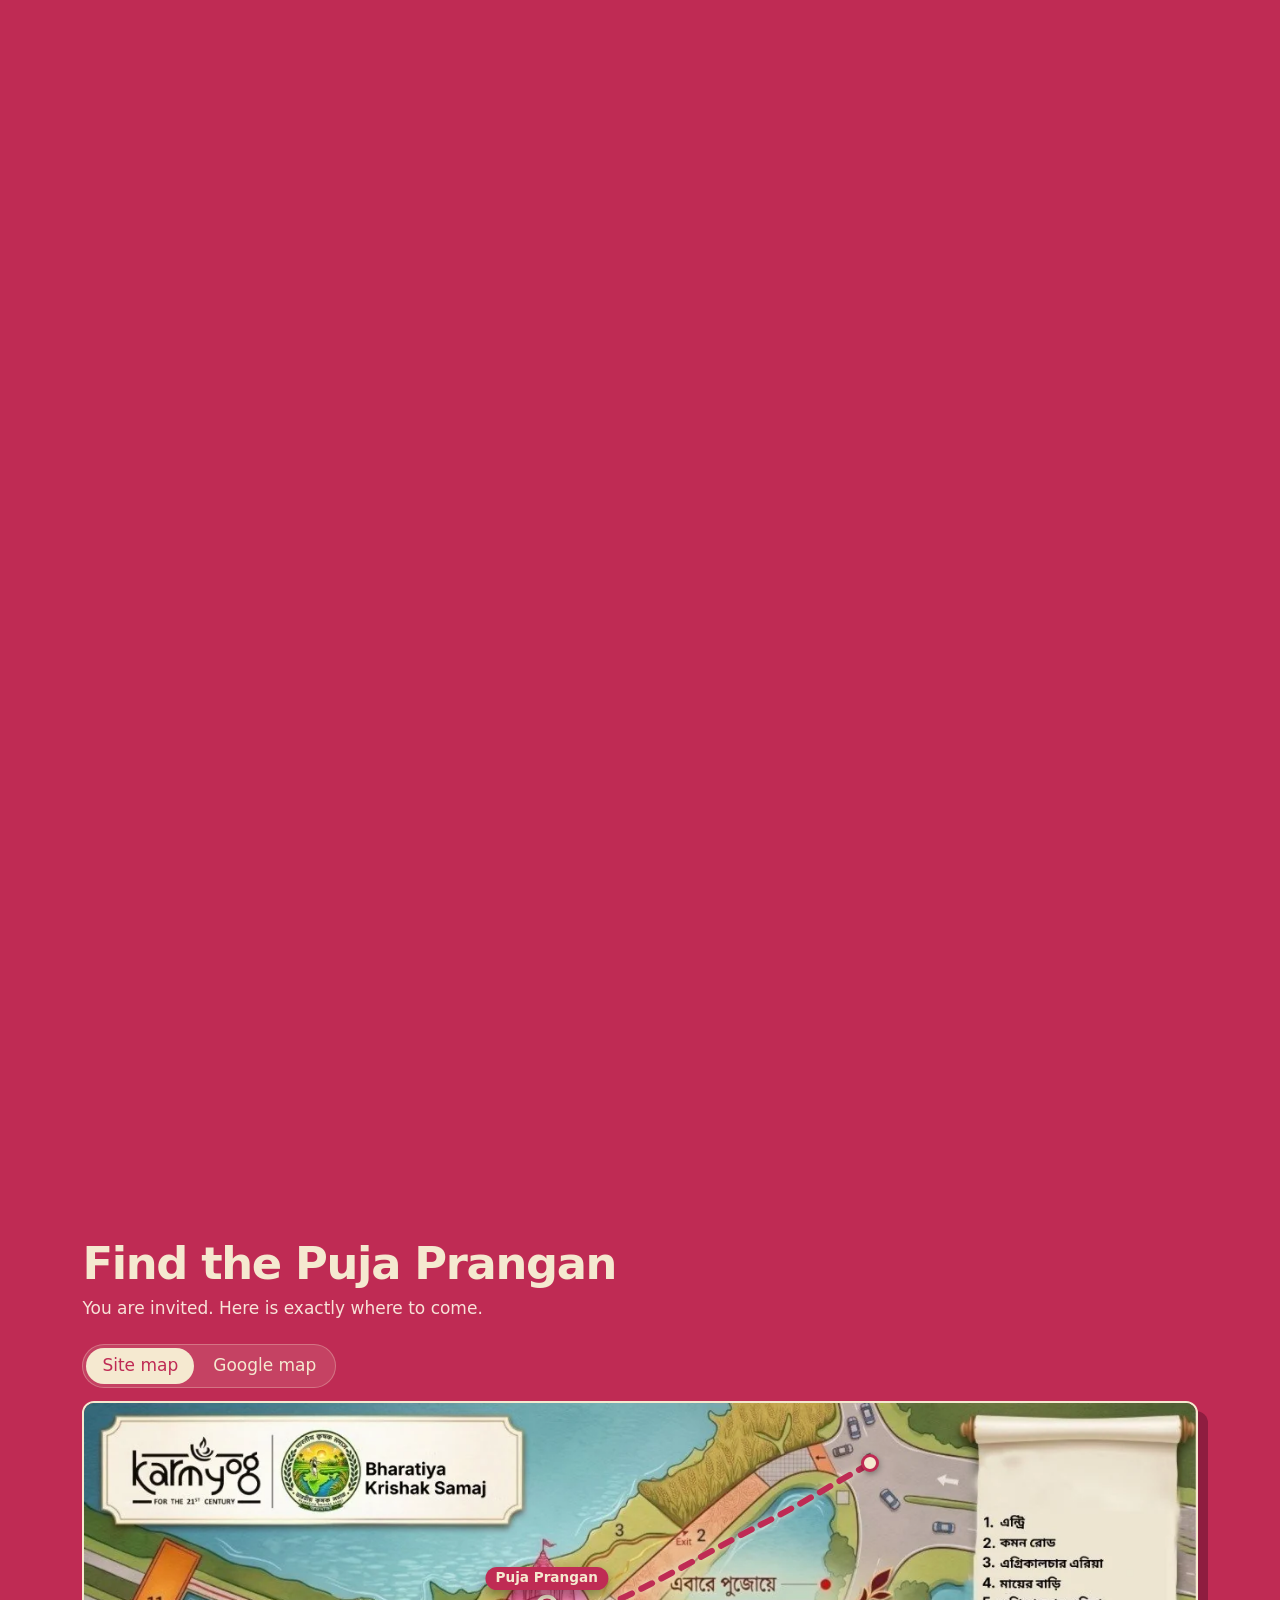
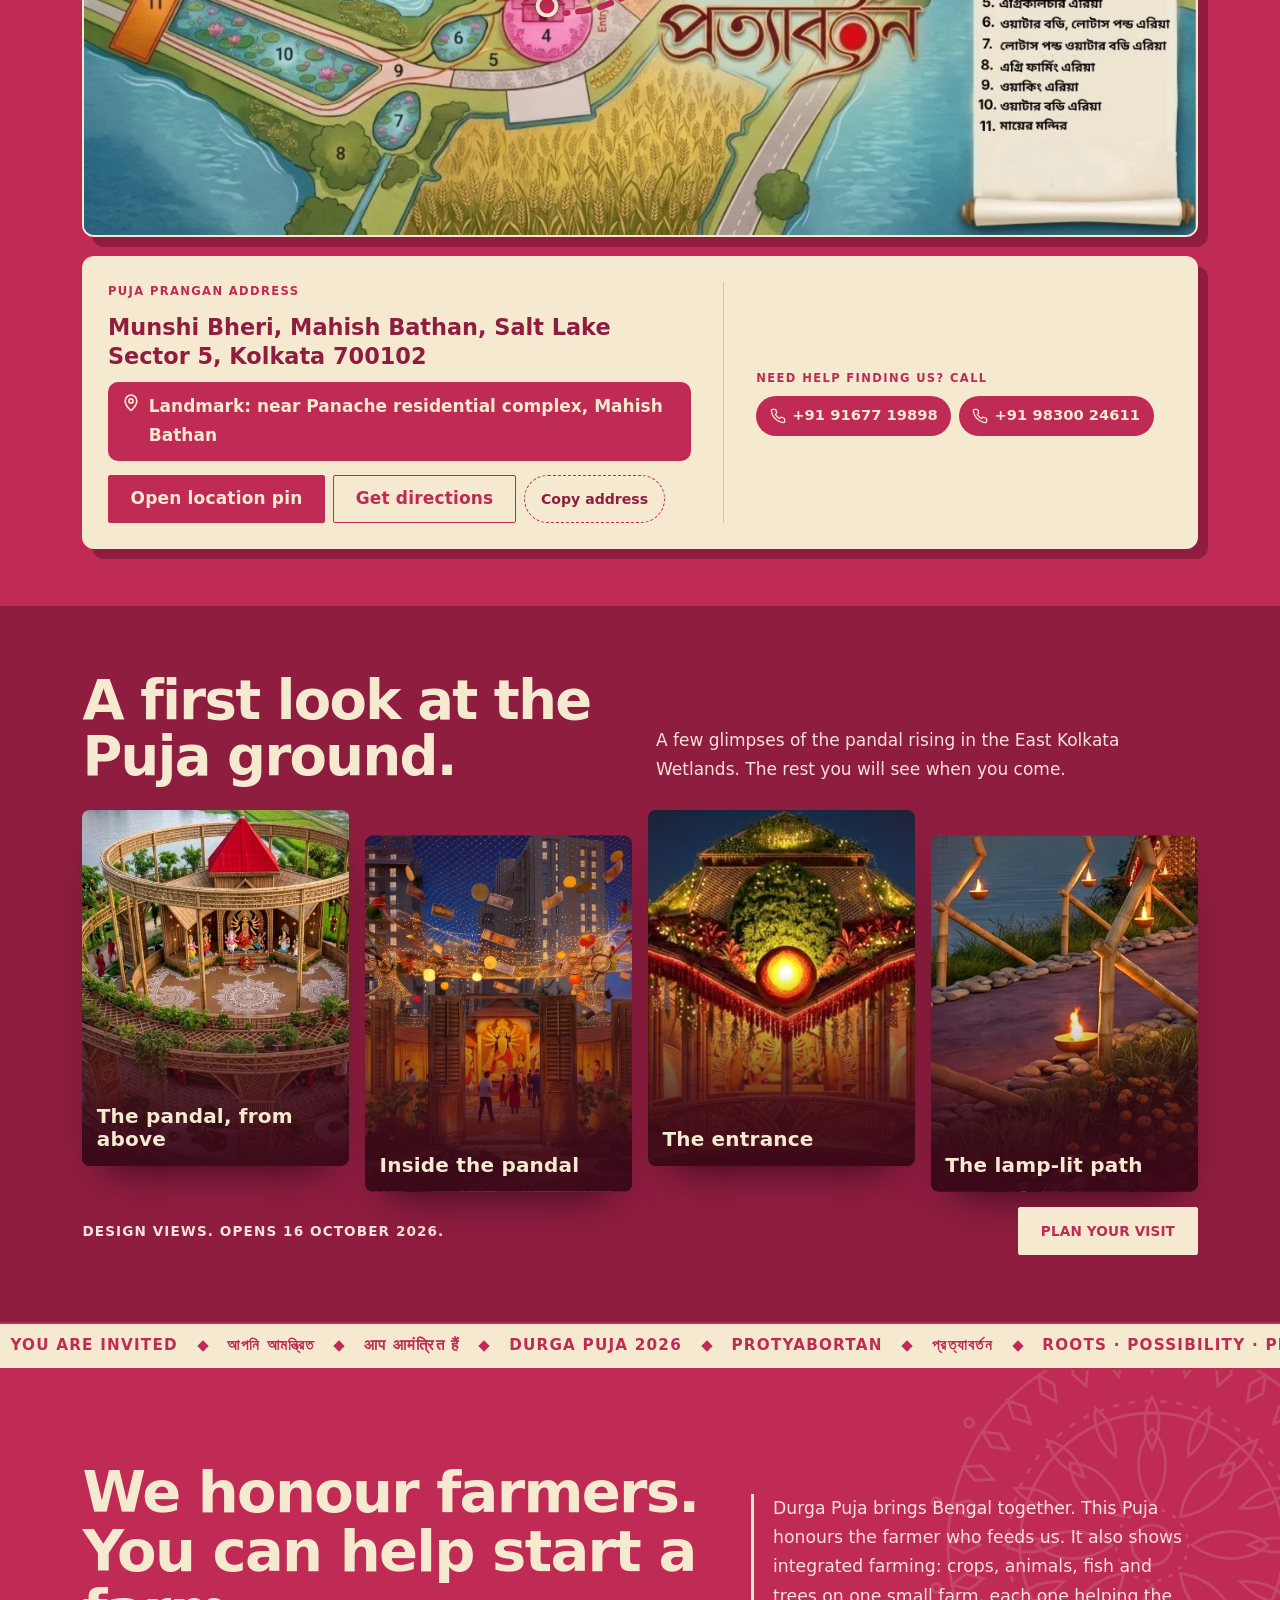
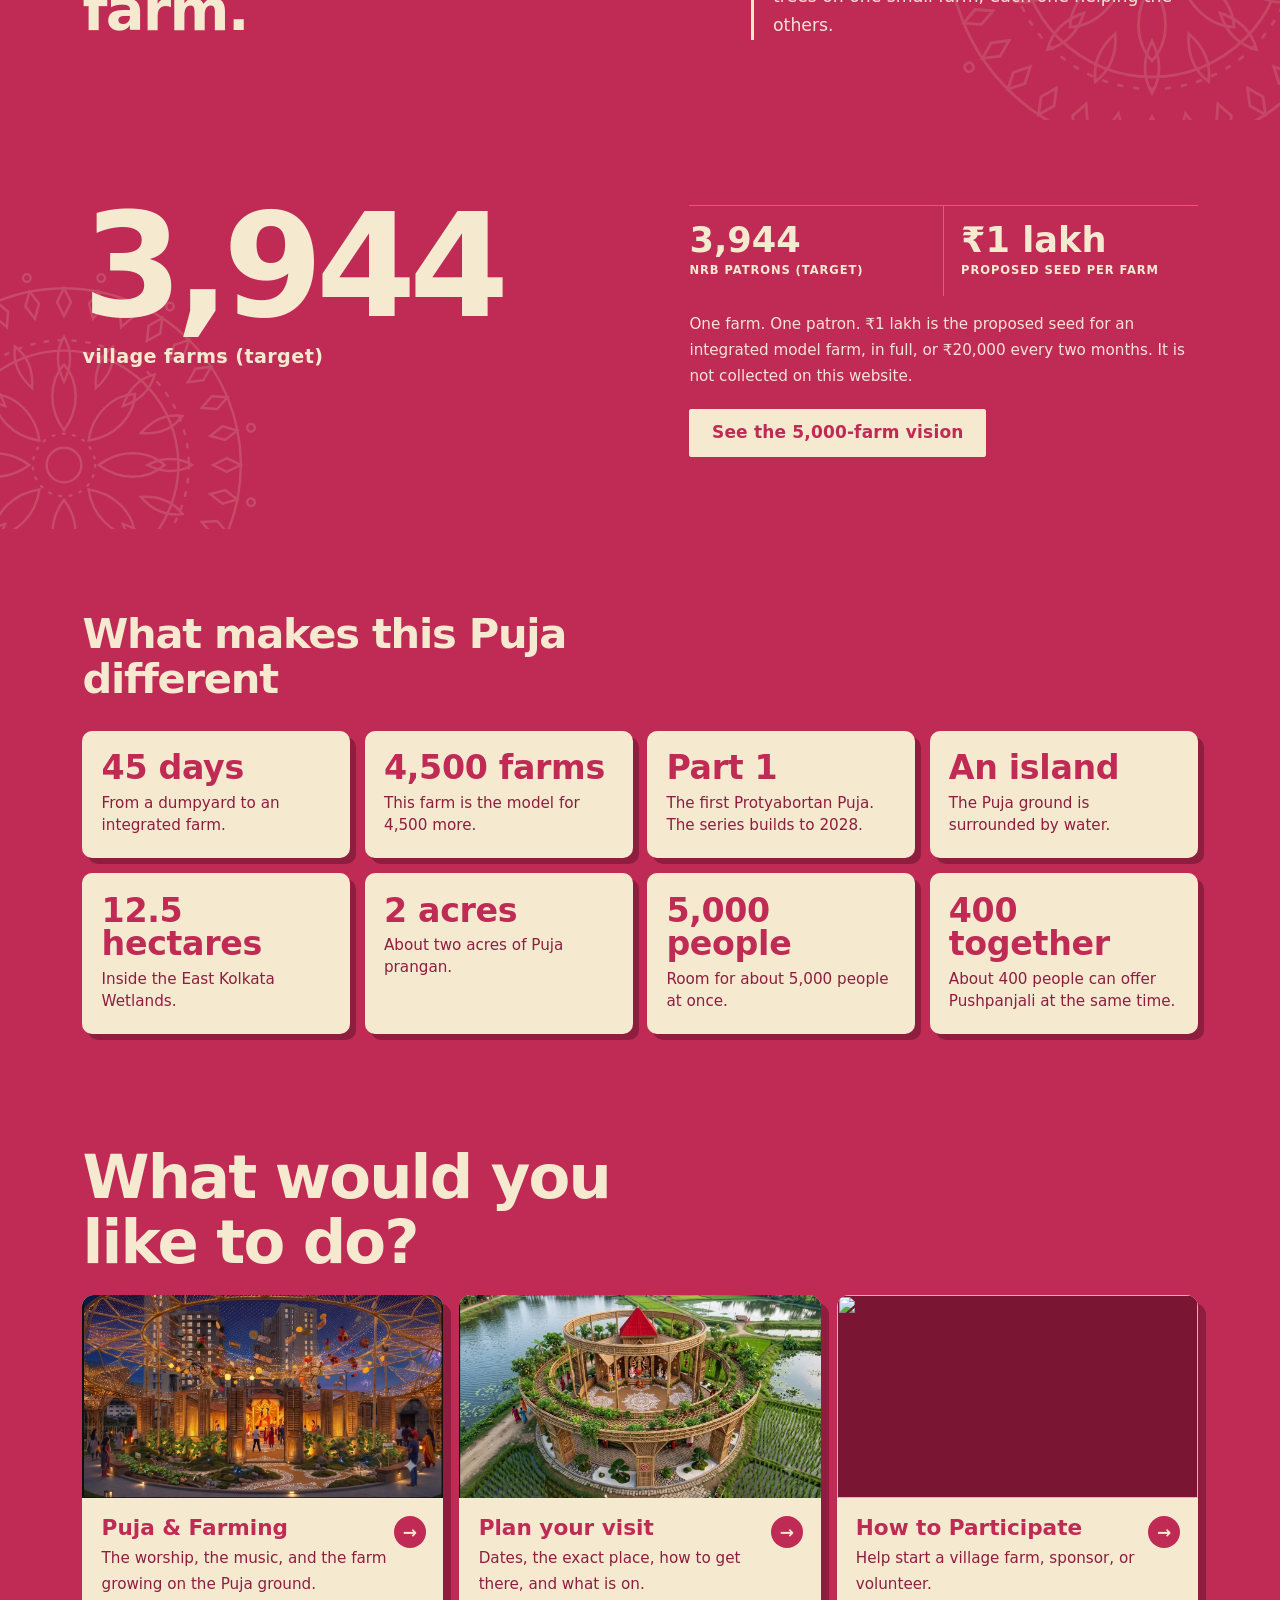
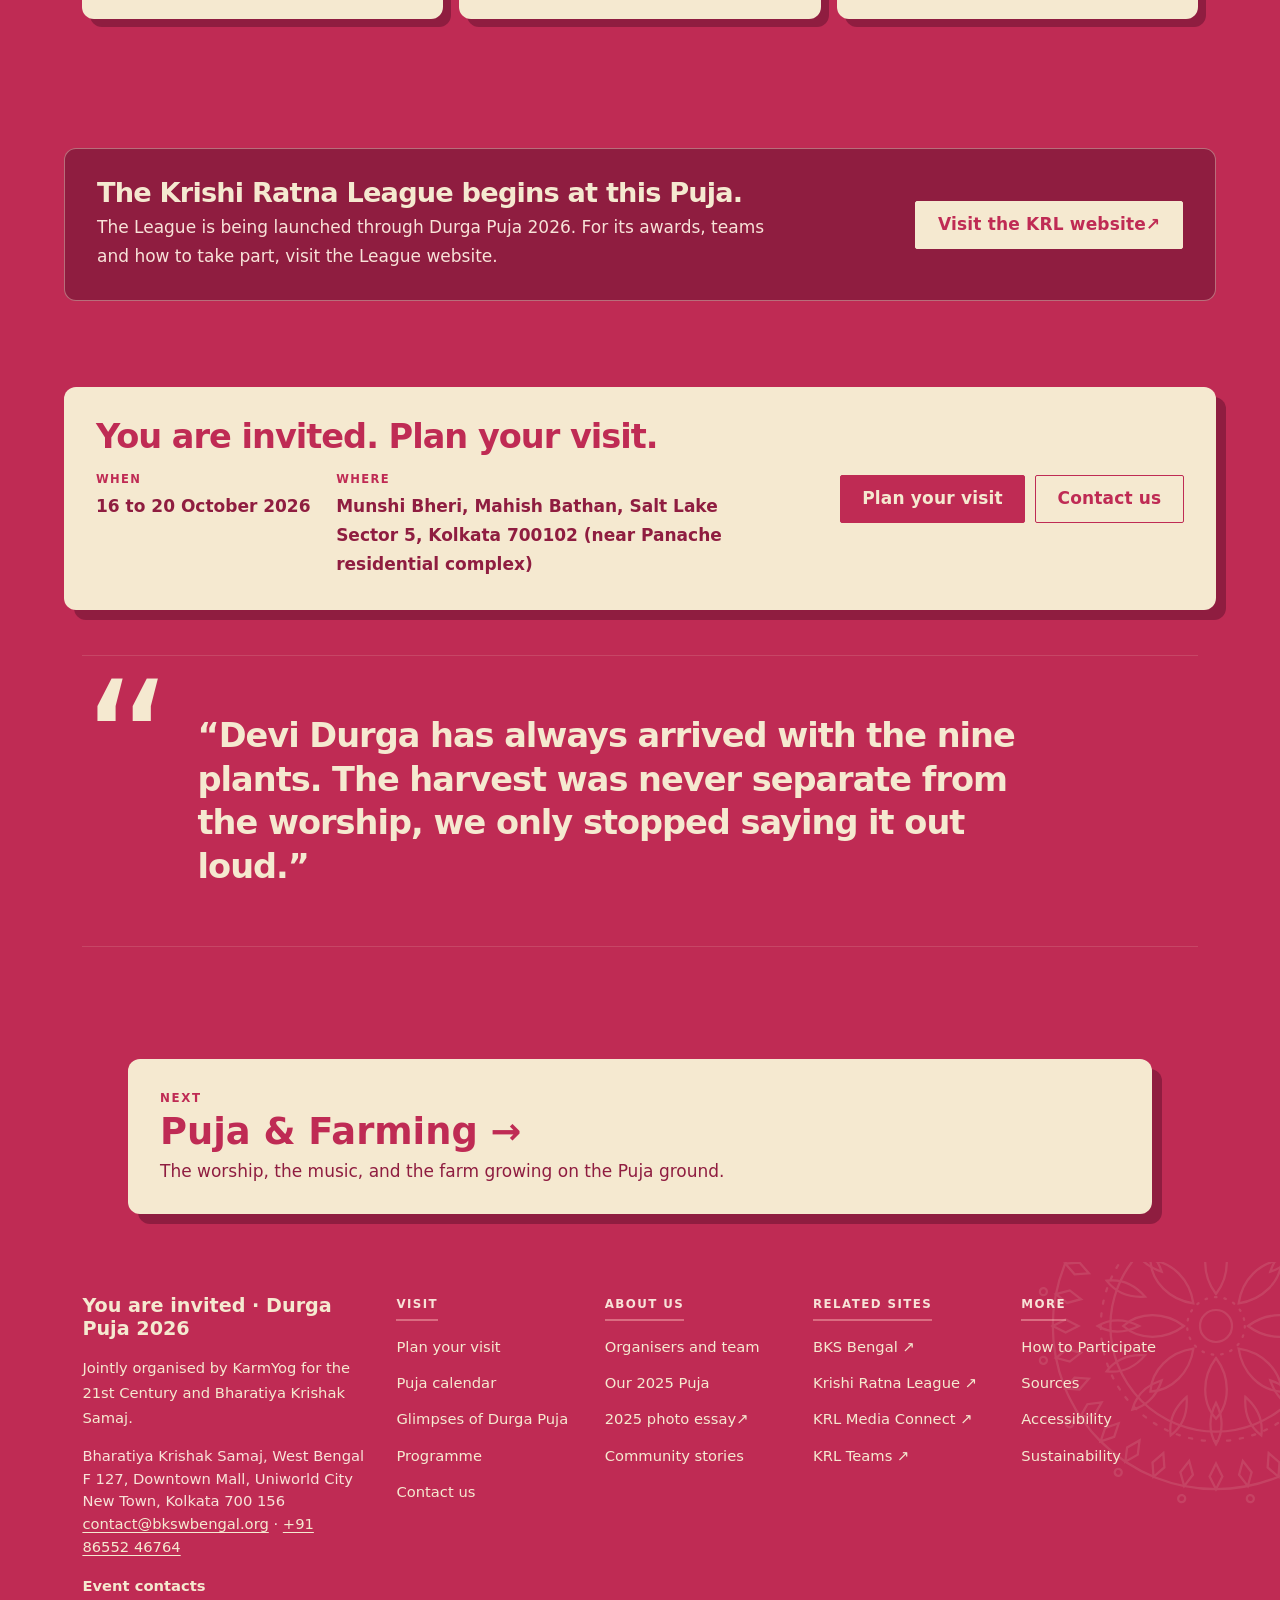
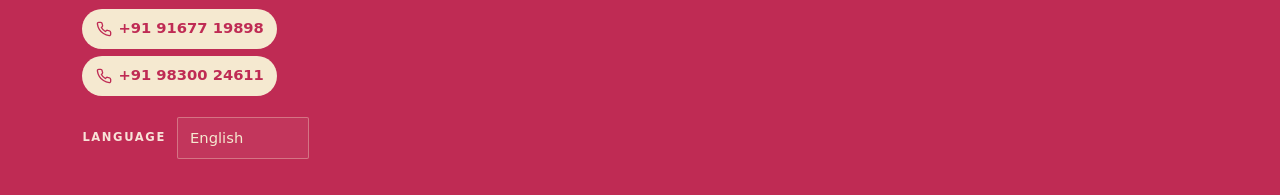
==== commit 7409b383: "Glimpses: Facebook videos play in place with Facebook's own player Co-Authored-By: Claude Opus 5.5 <" ====
--- a/site/index.html
+++ b/site/index.html
@@ -50,7 +50,7 @@
   <link rel="stylesheet" href="styles/palette.css?v=13oct">
   <link rel="stylesheet" href="styles/secondary.css?v=13oct">
   <link rel="stylesheet" href="styles/progress.css?v=13oct">
-  <link rel="stylesheet" href="styles/glimpses.css?v=22oct4">
+  <link rel="stylesheet" href="styles/glimpses.css?v=23oct">
 </head>
 <body>
   <a class="skip" href="#main" data-ui="skip">Skip to content</a>
@@ -677,7 +677,7 @@
 
       <section class="gl-block gl-block--facebook" data-gl-platform="facebook" aria-labelledby="gl-fb-h">
         <h2 id="gl-fb-h" class="gl-block__h"><span class="gl-block__icon"><svg viewBox='0 0 24 24' aria-hidden='true'><path fill='currentColor' d='M13.5 21v-7.5h2.6l.4-3h-3V8.6c0-.9.3-1.5 1.5-1.5h1.6V4.4c-.3 0-1.2-.1-2.3-.1-2.3 0-3.9 1.4-3.9 4v2.2H7.8v3h2.6V21h3.1z'/></svg></span><span data-en="On Facebook" data-bn="ফেসবুকে" data-hi="फ़ेसबुक पर">On Facebook</span></h2>
-        <ul class="gl-fb-grid"><li class="gl-fb gl-rise" style="--i:0"><a class="gl-fb__card" href="https://www.facebook.com/share/v/19uD8Wh2up/" target="_blank" rel="noopener noreferrer"><picture class="gl-fb__thumb"><source srcset="assets/glimpses/fb-1.webp" type="image/webp"><img src="assets/glimpses/fb-1.jpg" alt="" loading="lazy" decoding="async"></picture><span class="gl-fb__icon"><svg viewBox='0 0 24 24' aria-hidden='true'><path fill='currentColor' d='M13.5 21v-7.5h2.6l.4-3h-3V8.6c0-.9.3-1.5 1.5-1.5h1.6V4.4c-.3 0-1.2-.1-2.3-.1-2.3 0-3.9 1.4-3.9 4v2.2H7.8v3h2.6V21h3.1z'/></svg></span><span class="gl-play gl-play--fb"><svg viewBox='0 0 24 24' aria-hidden='true'><path fill='currentColor' d='M8 5.5v13l11-6.5z'/></svg></span><span class="gl-fb__title" lang="bn">কংক্রিটে ঘেরা কলকাতার দুর্গাপুজোয় উঠে এসেছে কৃষির চিত্র।</span><span class="gl-fb__src">Krishibarta</span><span class="gl-fb__go" data-en="Watch on Facebook ↗" data-bn="ফেসবুকে দেখুন ↗" data-hi="फ़ेसबुक पर देखें ↗">Watch on Facebook ↗</span></a></li><li class="gl-fb gl-rise" style="--i:1"><a class="gl-fb__card" href="https://www.facebook.com/share/v/1Tgam2uGjJ/" target="_blank" rel="noopener noreferrer"><picture class="gl-fb__thumb"><source srcset="assets/glimpses/fb-2.webp" type="image/webp"><img src="assets/glimpses/fb-2.jpg" alt="" loading="lazy" decoding="async"></picture><span class="gl-fb__icon"><svg viewBox='0 0 24 24' aria-hidden='true'><path fill='currentColor' d='M13.5 21v-7.5h2.6l.4-3h-3V8.6c0-.9.3-1.5 1.5-1.5h1.6V4.4c-.3 0-1.2-.1-2.3-.1-2.3 0-3.9 1.4-3.9 4v2.2H7.8v3h2.6V21h3.1z'/></svg></span><span class="gl-play gl-play--fb"><svg viewBox='0 0 24 24' aria-hidden='true'><path fill='currentColor' d='M8 5.5v13l11-6.5z'/></svg></span><span class="gl-fb__title" lang="bn">দুর্গা পূজার প্যান্ডেলে কৃষির গল্প! মাছ চাষ থেকে পশুপালন, শহরের পুজোয় গ্রামের ছোঁয়া</span><span class="gl-fb__src">Krishibarta</span><span class="gl-fb__go" data-en="Watch on Facebook ↗" data-bn="ফেসবুকে দেখুন ↗" data-hi="फ़ेसबुक पर देखें ↗">Watch on Facebook ↗</span></a></li><li class="gl-fb gl-rise" style="--i:2"><a class="gl-fb__card" href="https://www.facebook.com/share/v/1EjekHmKxT/" target="_blank" rel="noopener noreferrer"><picture class="gl-fb__thumb"><source srcset="assets/glimpses/fb-3.webp" type="image/webp"><img src="assets/glimpses/fb-3.jpg" alt="" loading="lazy" decoding="async"></picture><span class="gl-fb__icon"><svg viewBox='0 0 24 24' aria-hidden='true'><path fill='currentColor' d='M13.5 21v-7.5h2.6l.4-3h-3V8.6c0-.9.3-1.5 1.5-1.5h1.6V4.4c-.3 0-1.2-.1-2.3-.1-2.3 0-3.9 1.4-3.9 4v2.2H7.8v3h2.6V21h3.1z'/></svg></span><span class="gl-play gl-play--fb"><svg viewBox='0 0 24 24' aria-hidden='true'><path fill='currentColor' d='M8 5.5v13l11-6.5z'/></svg></span><span class="gl-fb__title" lang="bn">কৃষির আধুনিক মডেল এবার দুর্গা পূজোর আকর্ষণ!</span><span class="gl-fb__src">Krishibarta</span><span class="gl-fb__go" data-en="Watch on Facebook ↗" data-bn="ফেসবুকে দেখুন ↗" data-hi="फ़ेसबुक पर देखें ↗">Watch on Facebook ↗</span></a></li><li class="gl-fb gl-rise" style="--i:3"><a class="gl-fb__card" href="https://www.facebook.com/share/v/1FStptUX9Z/" target="_blank" rel="noopener noreferrer"><picture class="gl-fb__thumb"><source srcset="assets/glimpses/fb-4.webp" type="image/webp"><img src="assets/glimpses/fb-4.jpg" alt="" loading="lazy" decoding="async"></picture><span class="gl-fb__icon"><svg viewBox='0 0 24 24' aria-hidden='true'><path fill='currentColor' d='M13.5 21v-7.5h2.6l.4-3h-3V8.6c0-.9.3-1.5 1.5-1.5h1.6V4.4c-.3 0-1.2-.1-2.3-.1-2.3 0-3.9 1.4-3.9 4v2.2H7.8v3h2.6V21h3.1z'/></svg></span><span class="gl-play gl-play--fb"><svg viewBox='0 0 24 24' aria-hidden='true'><path fill='currentColor' d='M8 5.5v13l11-6.5z'/></svg></span><span class="gl-fb__title" lang="bn">কৃষক ও কৃষিকে সম্মান জানাতে অভিনব উদ্যোগ! দুর্গাপুজোর প্যান্ডেলে কৃষির গল্প</span><span class="gl-fb__src">Krishibarta</span><span class="gl-fb__go" data-en="Watch on Facebook ↗" data-bn="ফেসবুকে দেখুন ↗" data-hi="फ़ेसबुक पर देखें ↗">Watch on Facebook ↗</span></a></li><li class="gl-fb gl-rise" style="--i:4"><a class="gl-fb__card" href="https://www.facebook.com/share/v/1CdecNoTCJ/" target="_blank" rel="noopener noreferrer"><picture class="gl-fb__thumb"><source srcset="assets/glimpses/fb-5.webp" type="image/webp"><img src="assets/glimpses/fb-5.jpg" alt="" loading="lazy" decoding="async"></picture><span class="gl-fb__icon"><svg viewBox='0 0 24 24' aria-hidden='true'><path fill='currentColor' d='M13.5 21v-7.5h2.6l.4-3h-3V8.6c0-.9.3-1.5 1.5-1.5h1.6V4.4c-.3 0-1.2-.1-2.3-.1-2.3 0-3.9 1.4-3.9 4v2.2H7.8v3h2.6V21h3.1z'/></svg></span><span class="gl-play gl-play--fb"><svg viewBox='0 0 24 24' aria-hidden='true'><path fill='currentColor' d='M8 5.5v13l11-6.5z'/></svg></span><span class="gl-fb__title" lang="bn">দূর্গাপুজোর মন্ডপে কৃষির ভবিষ্যৎ তুলে ধরল ভারতীয় কৃষক সমাজ!</span><span class="gl-fb__src">Krishibarta</span><span class="gl-fb__go" data-en="Watch on Facebook ↗" data-bn="ফেসবুকে দেখুন ↗" data-hi="फ़ेसबुक पर देखें ↗">Watch on Facebook ↗</span></a></li></ul>
+        <ul class="gl-fb-grid"><li class="gl-fb gl-rise" style="--i:0"><a class="gl-fb__card" href="https://www.facebook.com/share/v/19uD8Wh2up/" target="_blank" rel="noopener noreferrer" data-fb="https://www.facebook.com/reel/1403521135271364/"><picture class="gl-fb__thumb"><source srcset="assets/glimpses/fb-1.webp" type="image/webp"><img src="assets/glimpses/fb-1.jpg" alt="" loading="lazy" decoding="async"></picture><span class="gl-fb__icon"><svg viewBox='0 0 24 24' aria-hidden='true'><path fill='currentColor' d='M13.5 21v-7.5h2.6l.4-3h-3V8.6c0-.9.3-1.5 1.5-1.5h1.6V4.4c-.3 0-1.2-.1-2.3-.1-2.3 0-3.9 1.4-3.9 4v2.2H7.8v3h2.6V21h3.1z'/></svg></span><span class="gl-play gl-play--fb"><svg viewBox='0 0 24 24' aria-hidden='true'><path fill='currentColor' d='M8 5.5v13l11-6.5z'/></svg></span><span class="gl-fb__title" lang="bn">কংক্রিটে ঘেরা কলকাতার দুর্গাপুজোয় উঠে এসেছে কৃষির চিত্র।</span><span class="gl-fb__src">Krishibarta</span><span class="gl-fb__go" data-en="Watch on Facebook ↗" data-bn="ফেসবুকে দেখুন ↗" data-hi="फ़ेसबुक पर देखें ↗">Watch on Facebook ↗</span></a></li><li class="gl-fb gl-rise" style="--i:1"><a class="gl-fb__card" href="https://www.facebook.com/share/v/1Tgam2uGjJ/" target="_blank" rel="noopener noreferrer" data-fb="https://www.facebook.com/reel/968590842464871/"><picture class="gl-fb__thumb"><source srcset="assets/glimpses/fb-2.webp" type="image/webp"><img src="assets/glimpses/fb-2.jpg" alt="" loading="lazy" decoding="async"></picture><span class="gl-fb__icon"><svg viewBox='0 0 24 24' aria-hidden='true'><path fill='currentColor' d='M13.5 21v-7.5h2.6l.4-3h-3V8.6c0-.9.3-1.5 1.5-1.5h1.6V4.4c-.3 0-1.2-.1-2.3-.1-2.3 0-3.9 1.4-3.9 4v2.2H7.8v3h2.6V21h3.1z'/></svg></span><span class="gl-play gl-play--fb"><svg viewBox='0 0 24 24' aria-hidden='true'><path fill='currentColor' d='M8 5.5v13l11-6.5z'/></svg></span><span class="gl-fb__title" lang="bn">দুর্গা পূজার প্যান্ডেলে কৃষির গল্প! মাছ চাষ থেকে পশুপালন, শহরের পুজোয় গ্রামের ছোঁয়া</span><span class="gl-fb__src">Krishibarta</span><span class="gl-fb__go" data-en="Watch on Facebook ↗" data-bn="ফেসবুকে দেখুন ↗" data-hi="फ़ेसबुक पर देखें ↗">Watch on Facebook ↗</span></a></li><li class="gl-fb gl-rise" style="--i:2"><a class="gl-fb__card" href="https://www.facebook.com/share/v/1EjekHmKxT/" target="_blank" rel="noopener noreferrer" data-fb="https://www.facebook.com/Krishibarta20/videos/1128370743064795/"><picture class="gl-fb__thumb"><source srcset="assets/glimpses/fb-3.webp" type="image/webp"><img src="assets/glimpses/fb-3.jpg" alt="" loading="lazy" decoding="async"></picture><span class="gl-fb__icon"><svg viewBox='0 0 24 24' aria-hidden='true'><path fill='currentColor' d='M13.5 21v-7.5h2.6l.4-3h-3V8.6c0-.9.3-1.5 1.5-1.5h1.6V4.4c-.3 0-1.2-.1-2.3-.1-2.3 0-3.9 1.4-3.9 4v2.2H7.8v3h2.6V21h3.1z'/></svg></span><span class="gl-play gl-play--fb"><svg viewBox='0 0 24 24' aria-hidden='true'><path fill='currentColor' d='M8 5.5v13l11-6.5z'/></svg></span><span class="gl-fb__title" lang="bn">কৃষির আধুনিক মডেল এবার দুর্গা পূজোর আকর্ষণ!</span><span class="gl-fb__src">Krishibarta</span><span class="gl-fb__go" data-en="Watch on Facebook ↗" data-bn="ফেসবুকে দেখুন ↗" data-hi="फ़ेसबुक पर देखें ↗">Watch on Facebook ↗</span></a></li><li class="gl-fb gl-rise" style="--i:3"><a class="gl-fb__card" href="https://www.facebook.com/share/v/1FStptUX9Z/" target="_blank" rel="noopener noreferrer" data-fb="https://www.facebook.com/reel/1104748798602264/"><picture class="gl-fb__thumb"><source srcset="assets/glimpses/fb-4.webp" type="image/webp"><img src="assets/glimpses/fb-4.jpg" alt="" loading="lazy" decoding="async"></picture><span class="gl-fb__icon"><svg viewBox='0 0 24 24' aria-hidden='true'><path fill='currentColor' d='M13.5 21v-7.5h2.6l.4-3h-3V8.6c0-.9.3-1.5 1.5-1.5h1.6V4.4c-.3 0-1.2-.1-2.3-.1-2.3 0-3.9 1.4-3.9 4v2.2H7.8v3h2.6V21h3.1z'/></svg></span><span class="gl-play gl-play--fb"><svg viewBox='0 0 24 24' aria-hidden='true'><path fill='currentColor' d='M8 5.5v13l11-6.5z'/></svg></span><span class="gl-fb__title" lang="bn">কৃষক ও কৃষিকে সম্মান জানাতে অভিনব উদ্যোগ! দুর্গাপুজোর প্যান্ডেলে কৃষির গল্প</span><span class="gl-fb__src">Krishibarta</span><span class="gl-fb__go" data-en="Watch on Facebook ↗" data-bn="ফেসবুকে দেখুন ↗" data-hi="फ़ेसबुक पर देखें ↗">Watch on Facebook ↗</span></a></li><li class="gl-fb gl-rise" style="--i:4"><a class="gl-fb__card" href="https://www.facebook.com/share/v/1CdecNoTCJ/" target="_blank" rel="noopener noreferrer" data-fb="https://www.facebook.com/Krishibarta20/videos/1399122129055357/"><picture class="gl-fb__thumb"><source srcset="assets/glimpses/fb-5.webp" type="image/webp"><img src="assets/glimpses/fb-5.jpg" alt="" loading="lazy" decoding="async"></picture><span class="gl-fb__icon"><svg viewBox='0 0 24 24' aria-hidden='true'><path fill='currentColor' d='M13.5 21v-7.5h2.6l.4-3h-3V8.6c0-.9.3-1.5 1.5-1.5h1.6V4.4c-.3 0-1.2-.1-2.3-.1-2.3 0-3.9 1.4-3.9 4v2.2H7.8v3h2.6V21h3.1z'/></svg></span><span class="gl-play gl-play--fb"><svg viewBox='0 0 24 24' aria-hidden='true'><path fill='currentColor' d='M8 5.5v13l11-6.5z'/></svg></span><span class="gl-fb__title" lang="bn">দূর্গাপুজোর মন্ডপে কৃষির ভবিষ্যৎ তুলে ধরল ভারতীয় কৃষক সমাজ!</span><span class="gl-fb__src">Krishibarta</span><span class="gl-fb__go" data-en="Watch on Facebook ↗" data-bn="ফেসবুকে দেখুন ↗" data-hi="फ़ेसबुक पर देखें ↗">Watch on Facebook ↗</span></a></li></ul>
       </section>
 
       <section class="gl-end">
@@ -835,7 +835,7 @@
   <script src="scripts/journey.js?v=13oct" defer></script>
   <script src="scripts/motion.js?v=13oct" defer></script>
   <script src="scripts/progress.js?v=13oct" defer></script>
-  <script src="scripts/glimpses.js?v=22oct2" defer></script>
+  <script src="scripts/glimpses.js?v=23oct" defer></script>
   <script src="scripts/bks-network.js?v=13oct" data-inject="false" defer></script>
 </body>
 </html>
--- a/site/styles/glimpses.css
+++ b/site/styles/glimpses.css
@@ -253,3 +253,10 @@
 }
 .gl-hero__title { filter: drop-shadow(0 4px 0 rgba(60, 8, 24, 0.55)) drop-shadow(0 10px 30px rgba(60, 8, 24, 0.6)); }
 .gl-hero__lede { text-shadow: 0 2px 10px rgba(60, 8, 24, 0.85); color: #fff6ec; }
+
+/* Facebook video playing in place */
+.gl-fb__frame {
+  display: block; width: 100%; aspect-ratio: 9 / 14; border-radius: 14px; border: 3px solid transparent; overflow: hidden;
+  background: linear-gradient(#000, #000) padding-box, conic-gradient(from var(--gl-a), #ffd27a, #f5e9d0, #da6c81, #ffd27a) border-box;
+}
+@media (prefers-reduced-motion: no-preference) { .gl-fb__frame { animation: gl-spin 6s linear infinite; } }
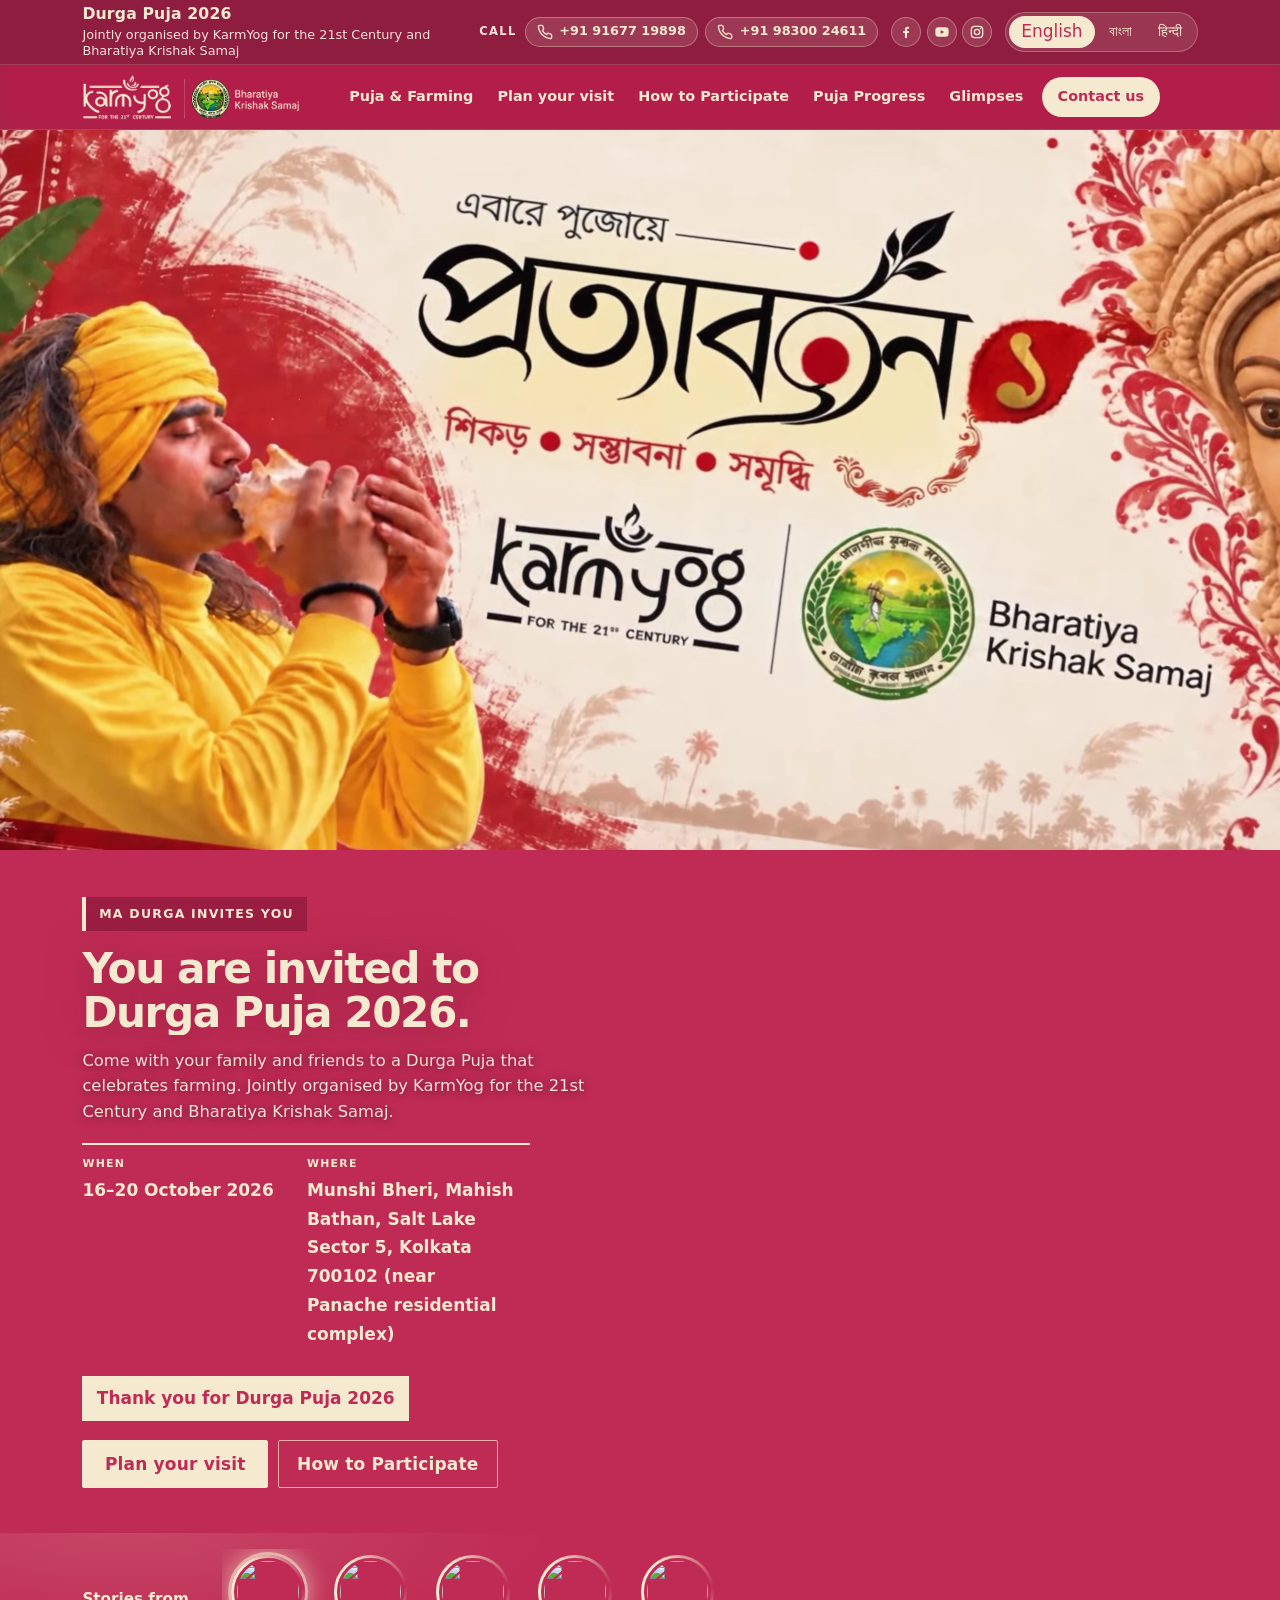
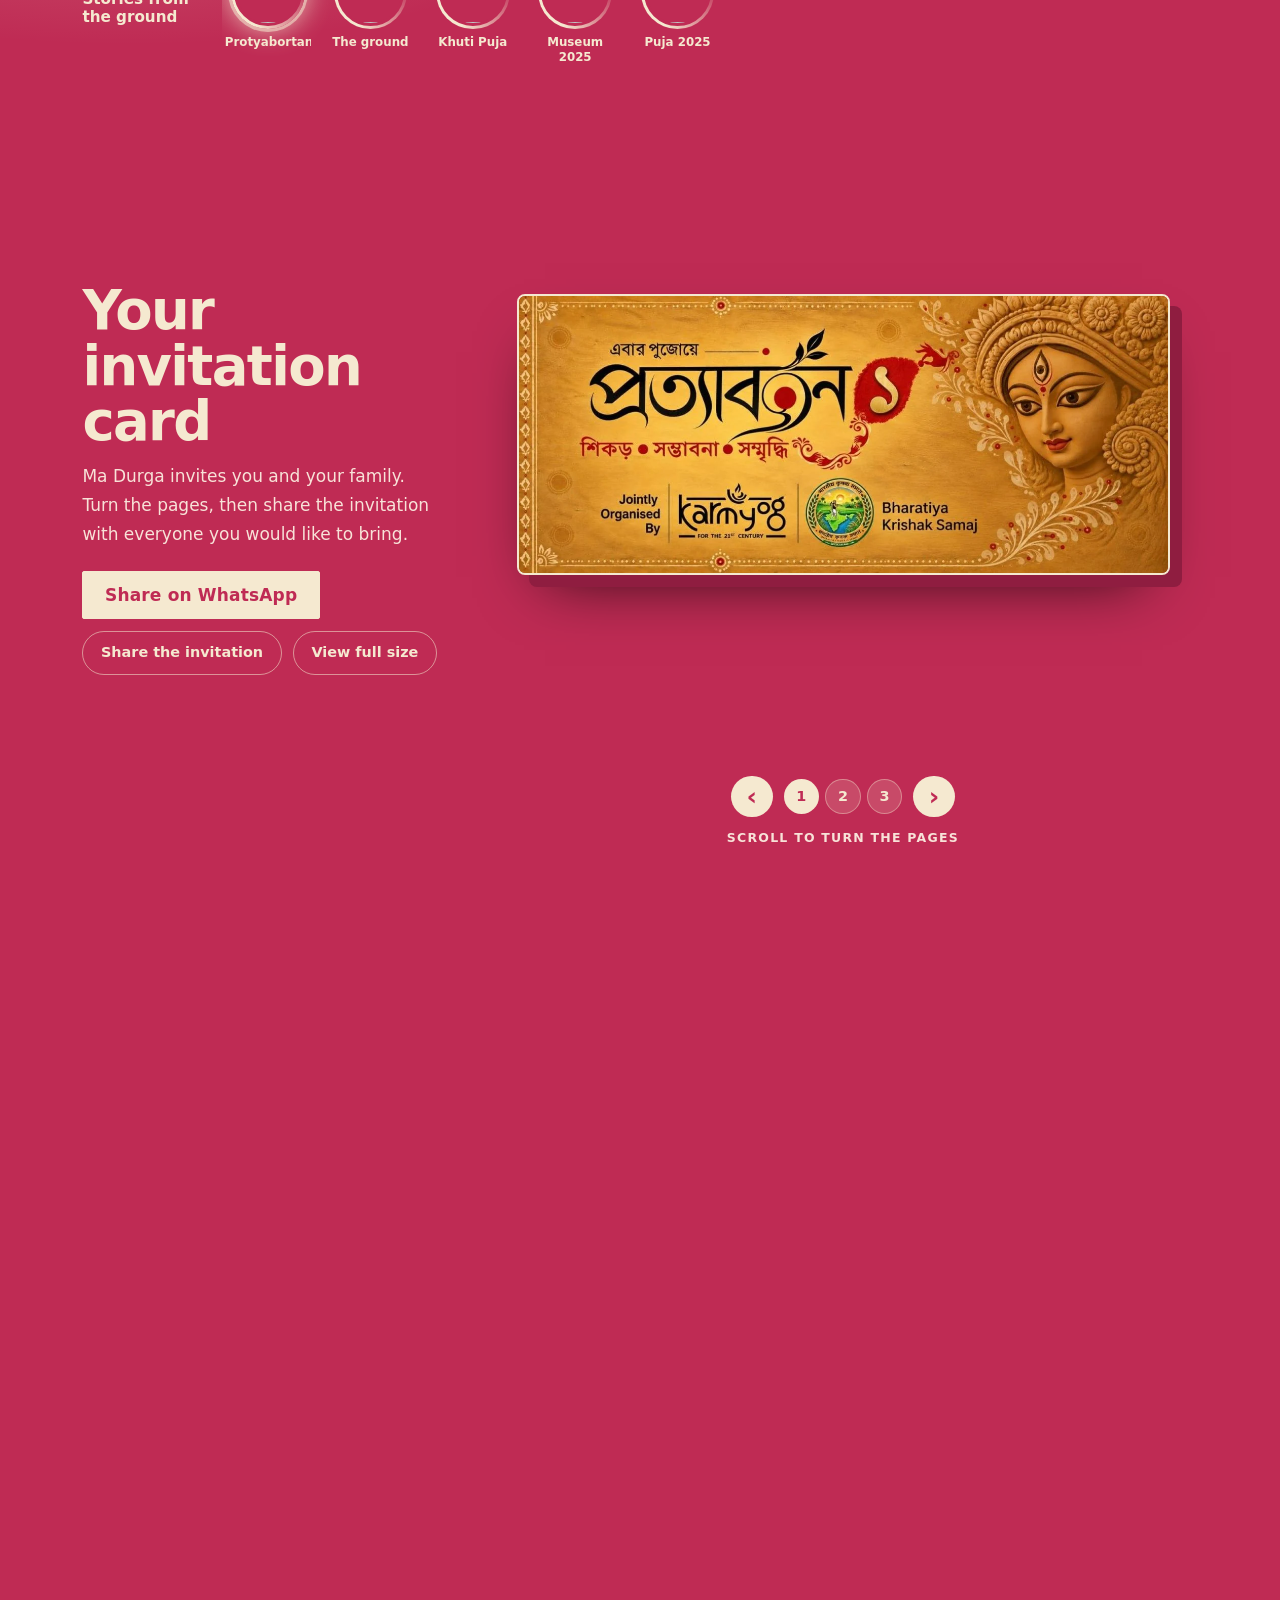
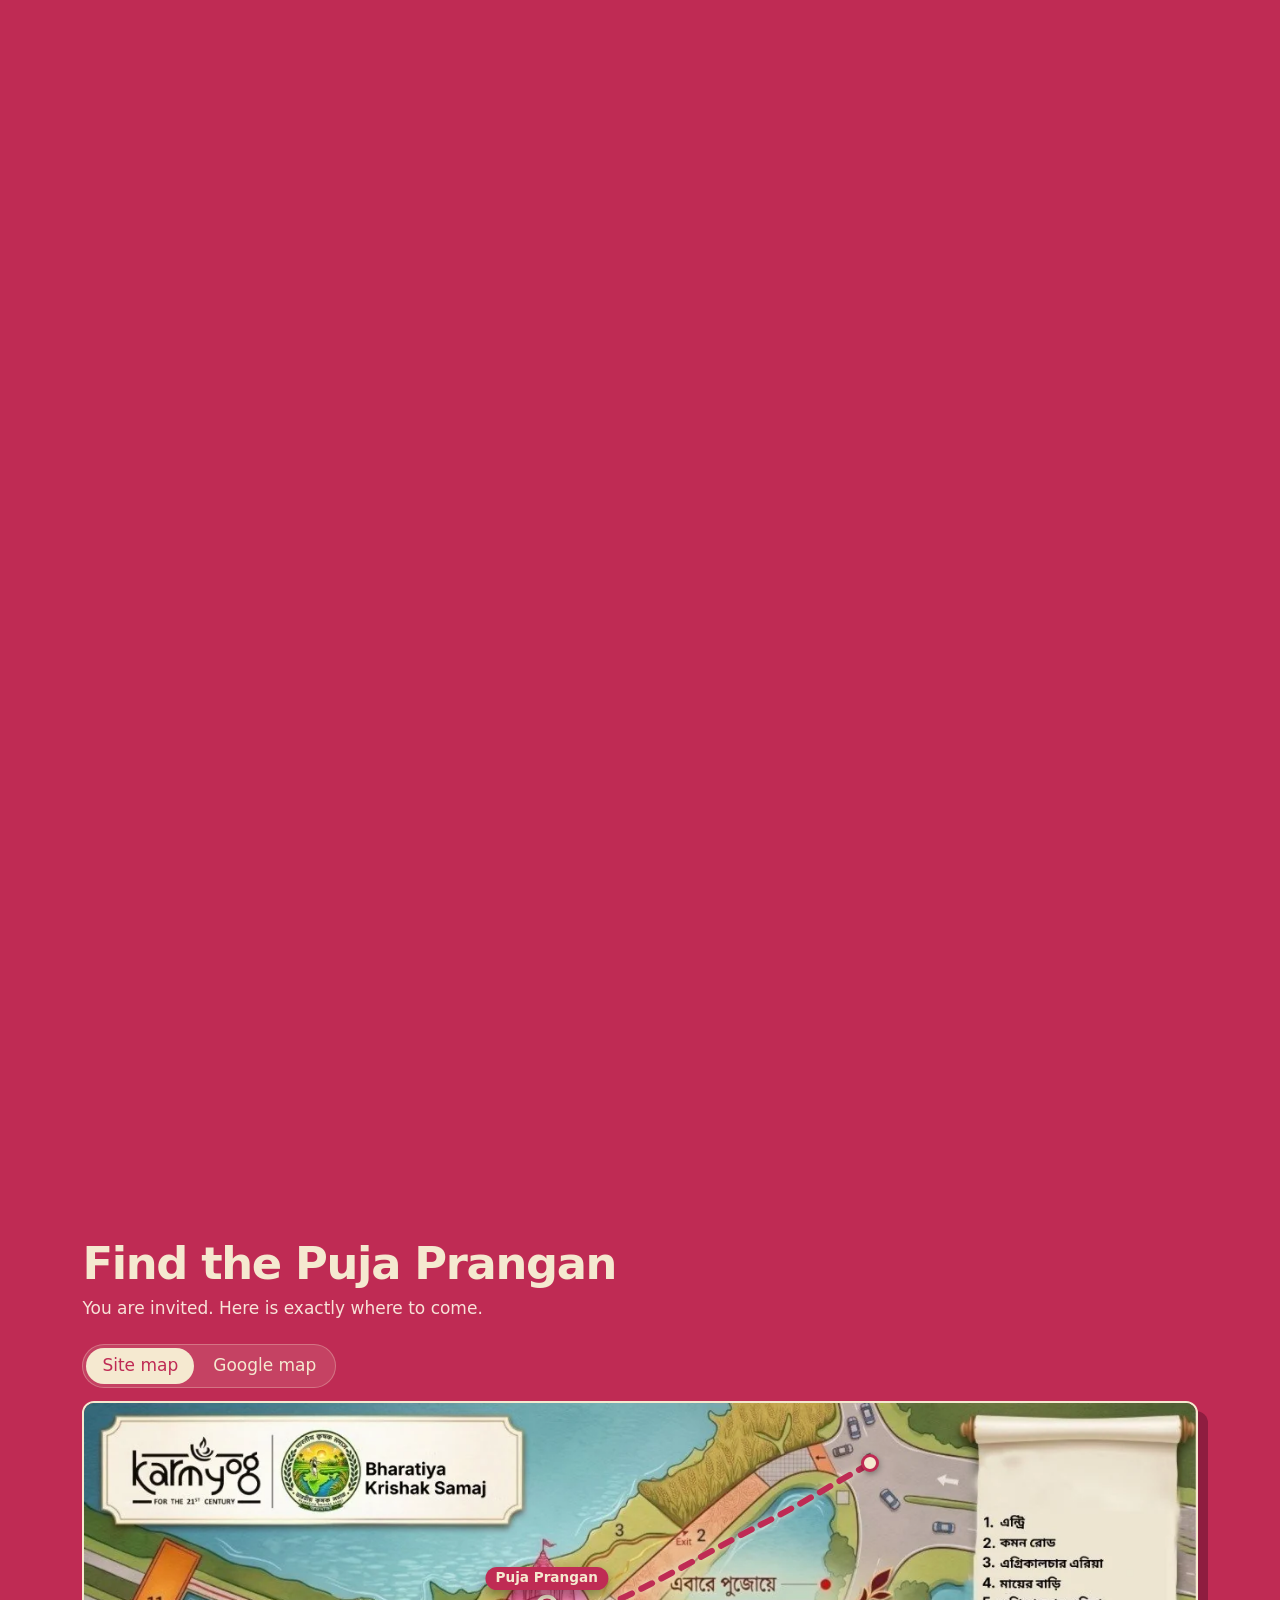
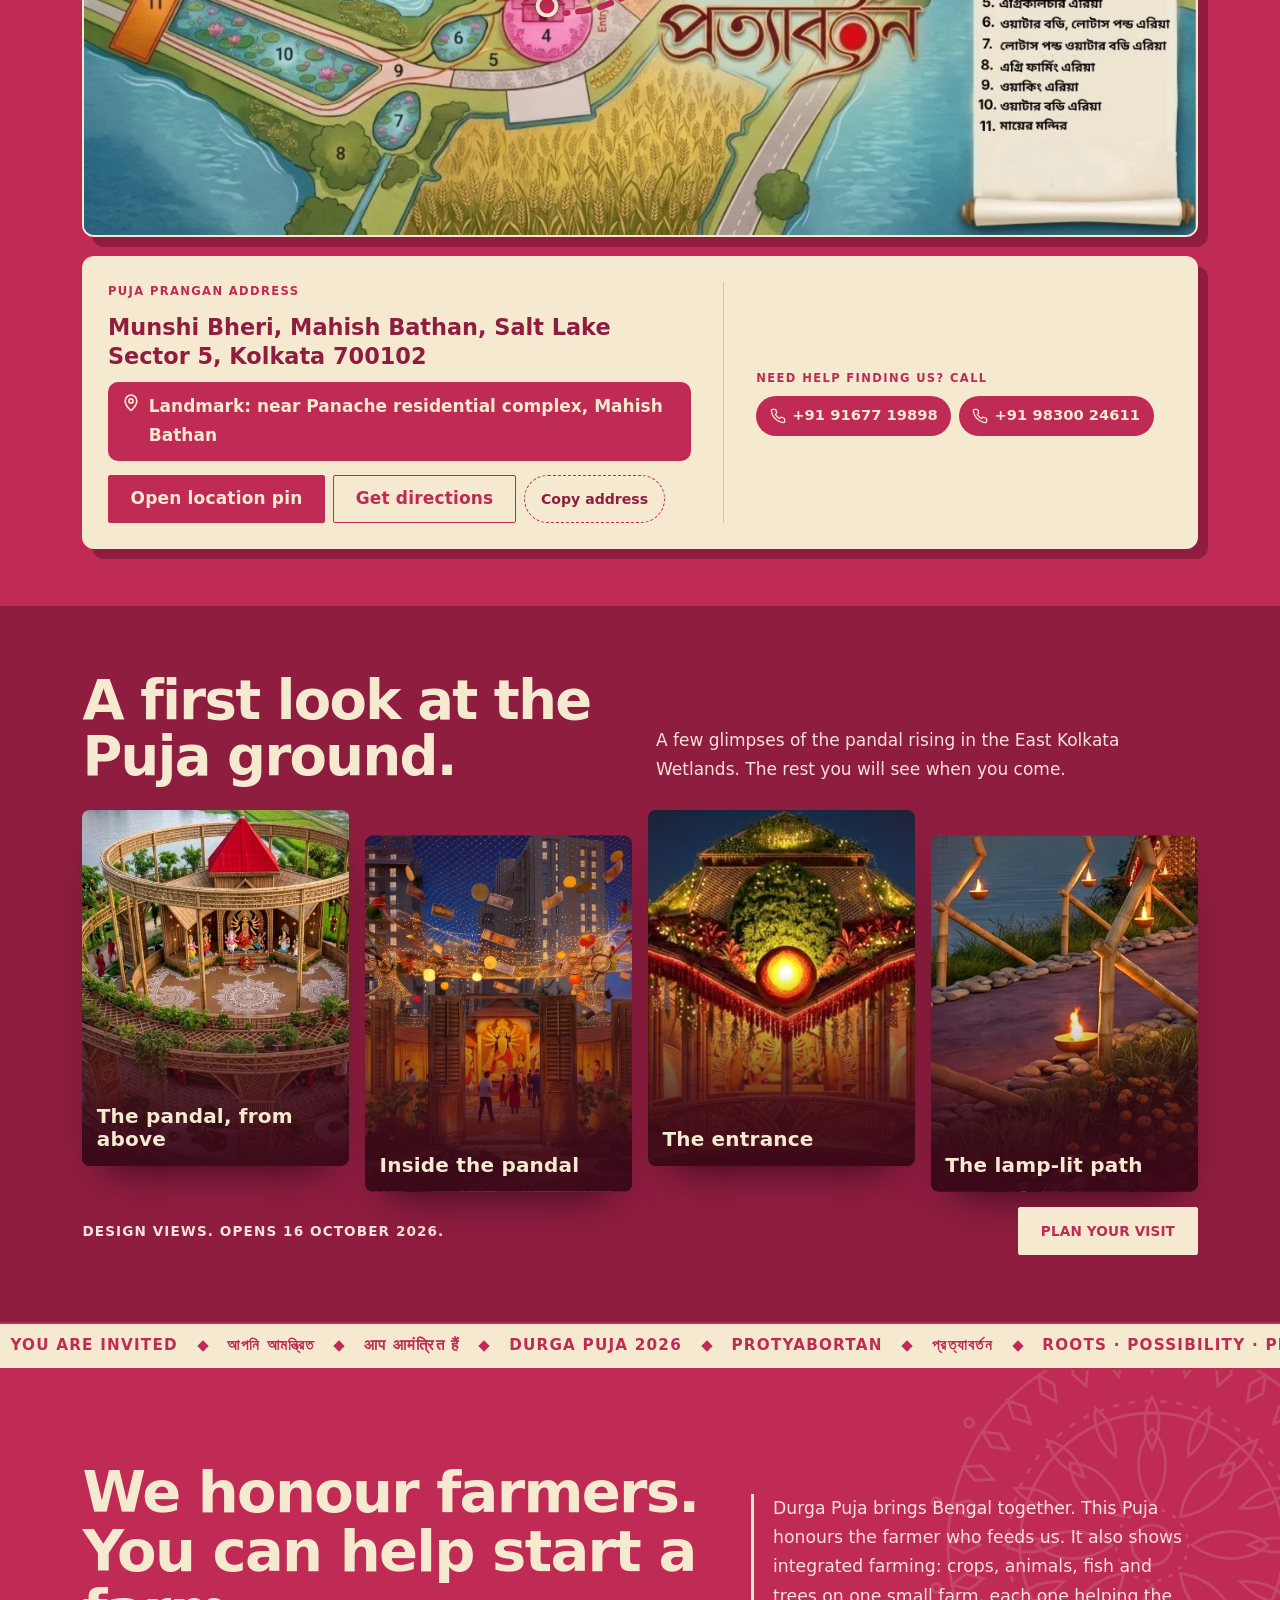
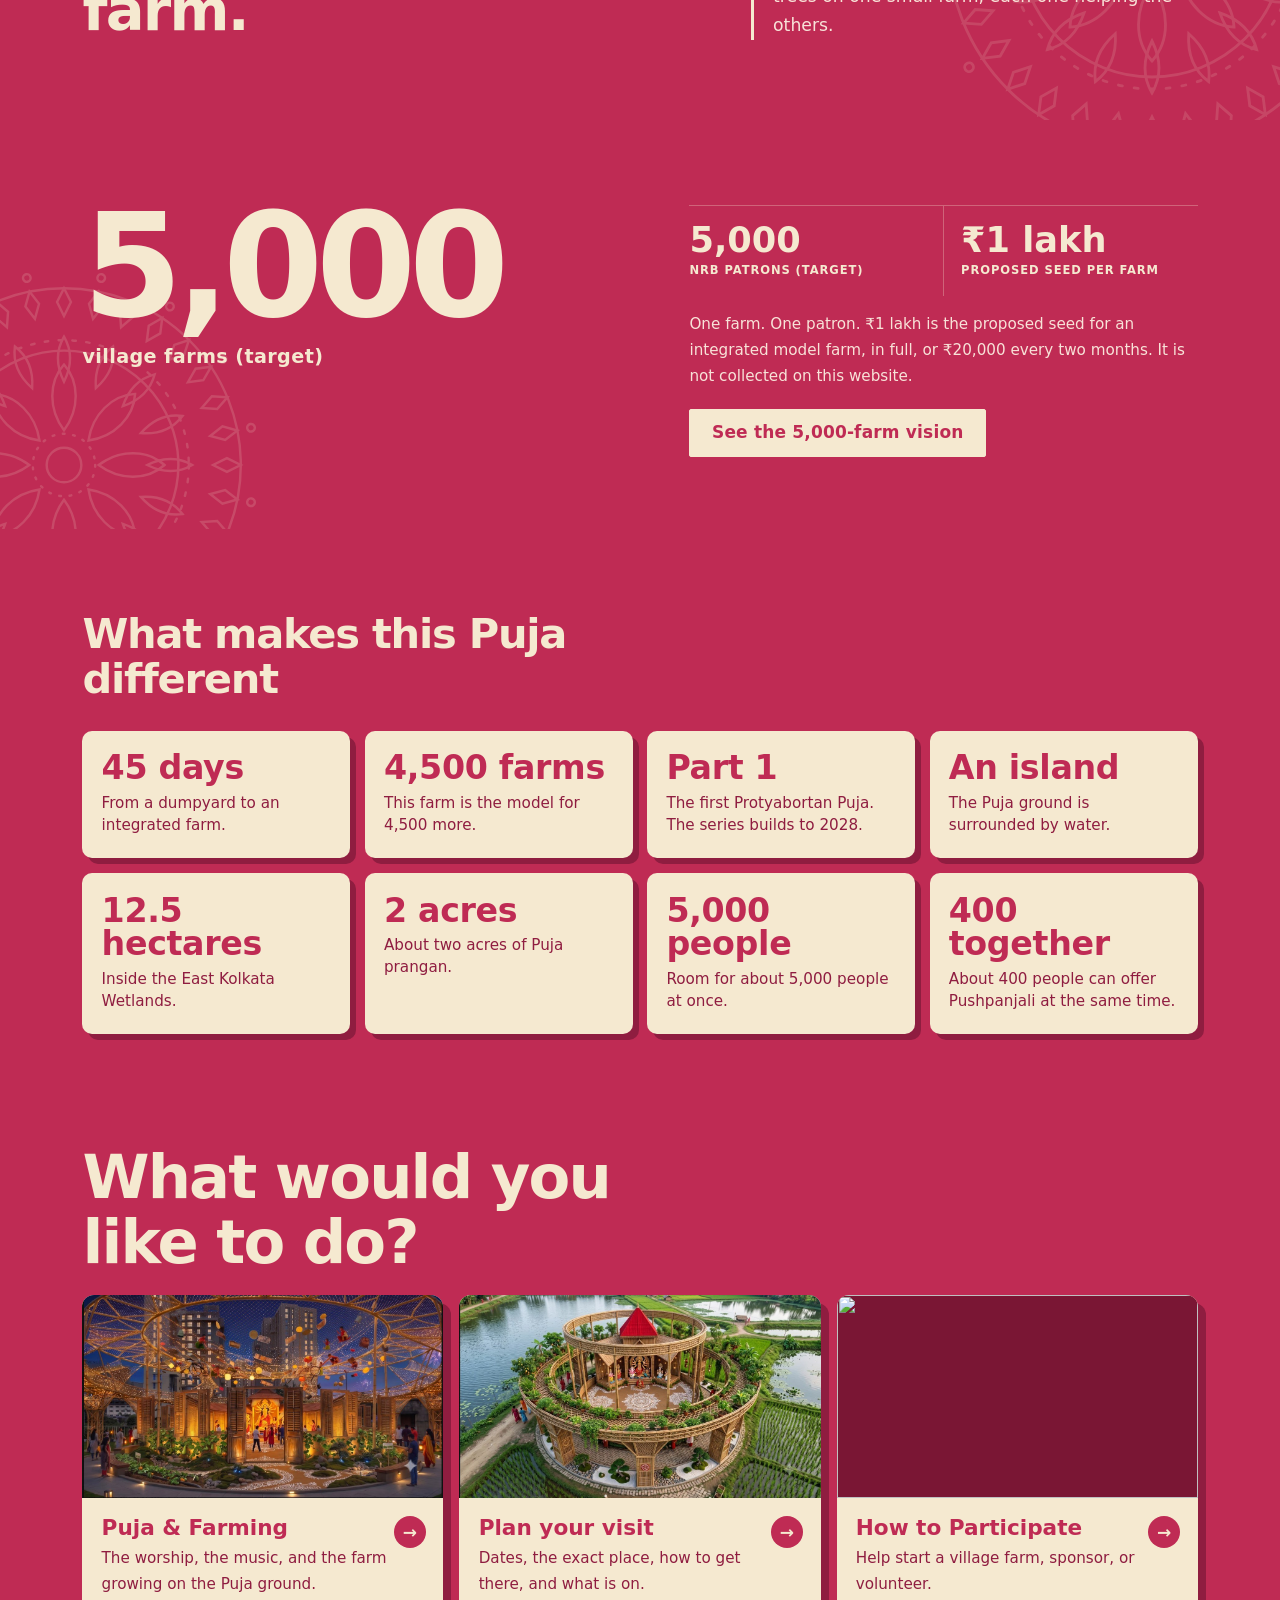
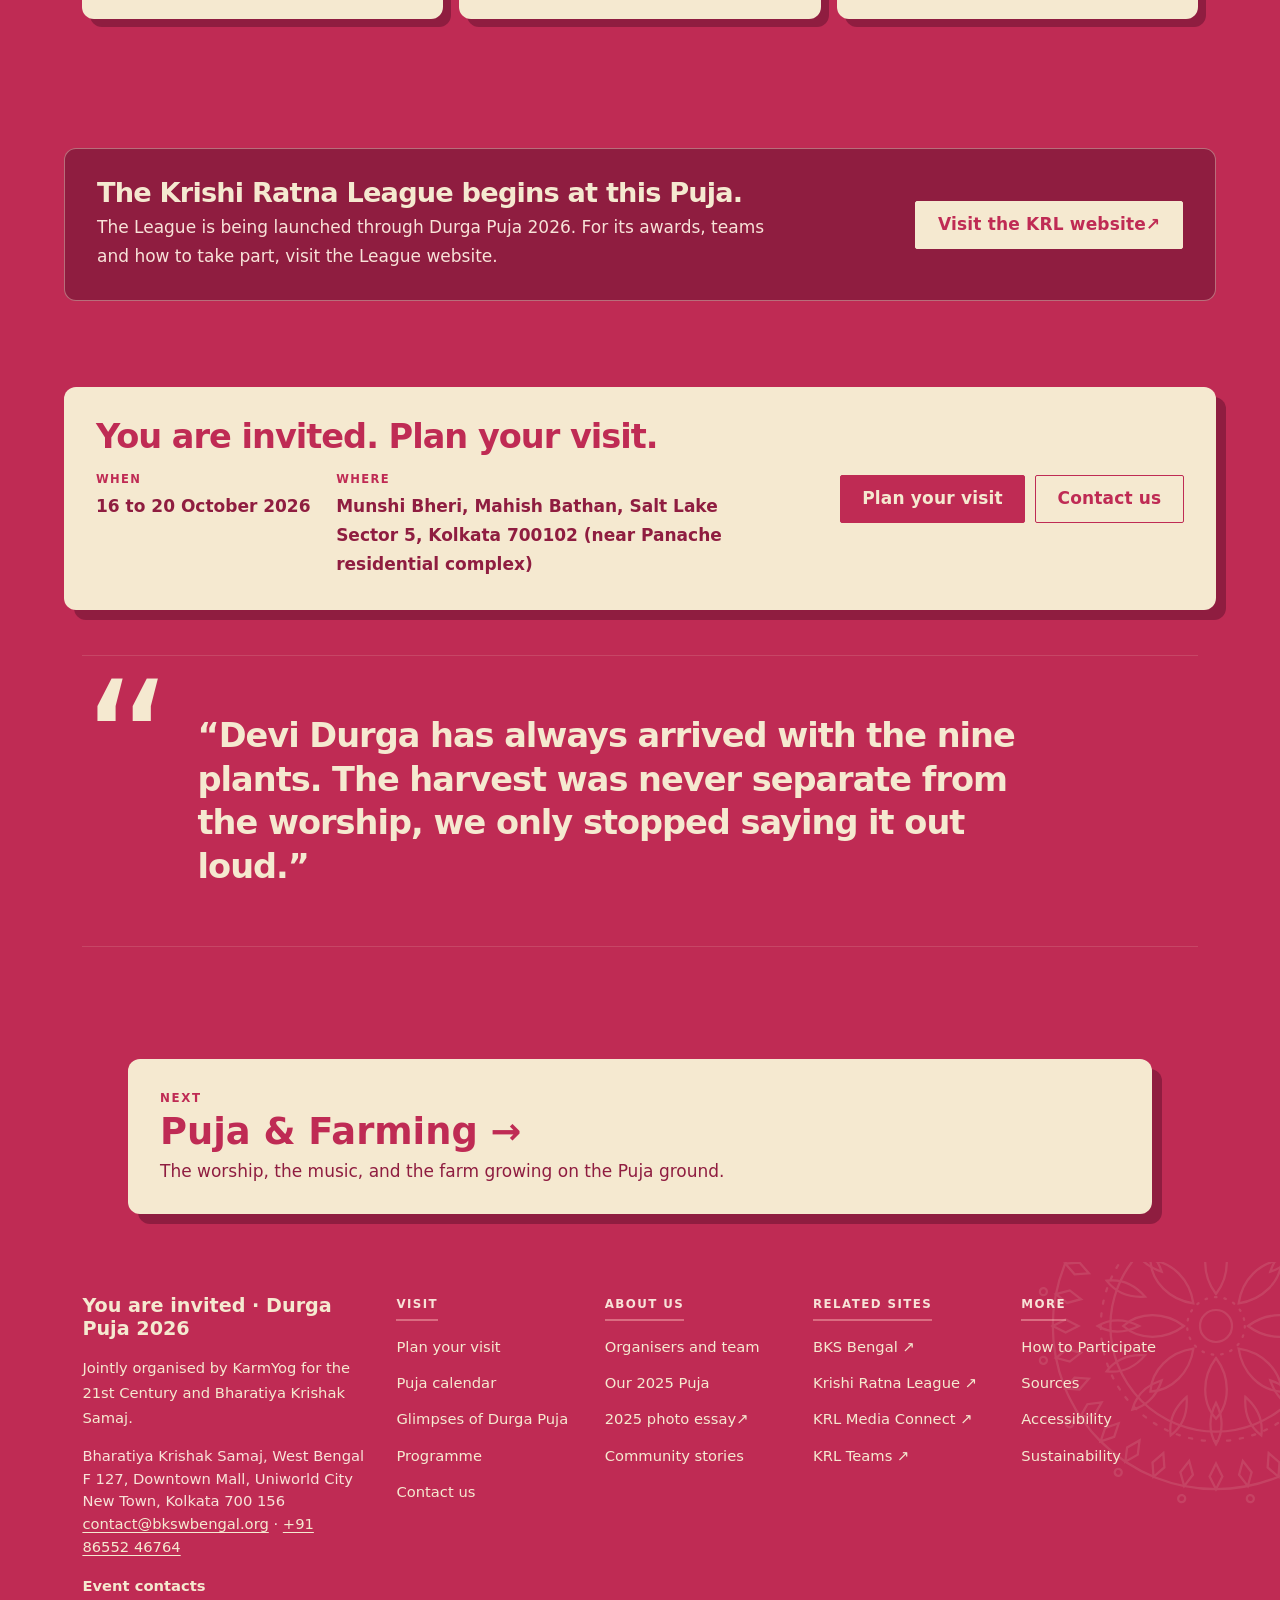
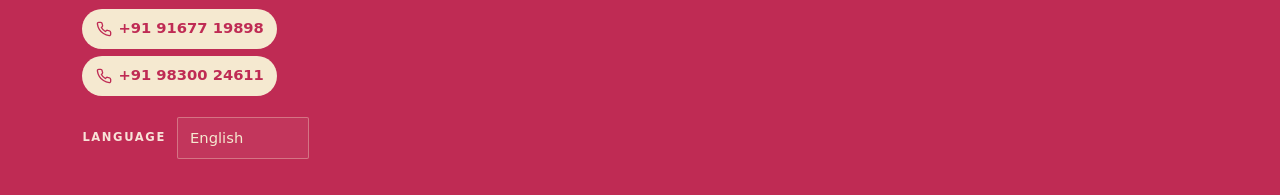
==== commit c1a97838: "Glimpses: all 23 videos from the @dharmsansthapanerpala YouTube channel, playing in place Co-Authore" ====
--- a/site/index.html
+++ b/site/index.html
@@ -50,7 +50,7 @@
   <link rel="stylesheet" href="styles/palette.css?v=13oct">
   <link rel="stylesheet" href="styles/secondary.css?v=13oct">
   <link rel="stylesheet" href="styles/progress.css?v=13oct">
-  <link rel="stylesheet" href="styles/glimpses.css?v=23oct">
+  <link rel="stylesheet" href="styles/glimpses.css?v=23oct3">
 </head>
 <body>
   <a class="skip" href="#main" data-ui="skip">Skip to content</a>
@@ -670,6 +670,10 @@
         <ul class="gl-yt-grid"><li class="gl-yt gl-yt--feature gl-rise" style="--i:0"><button type="button" class="gl-yt__btn" data-yt="Q9AlMpBEzDs" aria-label="Play video 0"><img src="https://i.ytimg.com/vi/Q9AlMpBEzDs/hqdefault.jpg" alt="" loading="lazy" decoding="async"><span class="gl-play"><svg viewBox='0 0 24 24' aria-hidden='true'><path fill='currentColor' d='M8 5.5v13l11-6.5z'/></svg></span><span class="gl-yt__tag" data-en="Film" data-bn="ছবি" data-hi="फ़िल्म">Film</span></button><a class="gl-out" href="https://www.youtube.com/watch?v=Q9AlMpBEzDs" target="_blank" rel="noopener noreferrer"><span data-en="Watch on YouTube" data-bn="ইউটিউবে দেখুন" data-hi="यूट्यूब पर देखें">Watch on YouTube</span> ↗</a></li><li class="gl-yt gl-yt--short gl-rise" style="--i:1"><button type="button" class="gl-yt__btn" data-yt="0VG-dQA7030" aria-label="Play video 1"><img src="https://i.ytimg.com/vi/0VG-dQA7030/hqdefault.jpg" alt="" loading="lazy" decoding="async"><span class="gl-play"><svg viewBox='0 0 24 24' aria-hidden='true'><path fill='currentColor' d='M8 5.5v13l11-6.5z'/></svg></span><span class="gl-yt__tag" data-en="Short 1" data-bn="শর্ট 1" data-hi="शॉर्ट 1">Short 1</span></button><a class="gl-out" href="https://www.youtube.com/watch?v=0VG-dQA7030" target="_blank" rel="noopener noreferrer"><span data-en="Watch on YouTube" data-bn="ইউটিউবে দেখুন" data-hi="यूट्यूब पर देखें">Watch on YouTube</span> ↗</a></li><li class="gl-yt gl-yt--short gl-rise" style="--i:2"><button type="button" class="gl-yt__btn" data-yt="tIeYbyr-nvs" aria-label="Play video 2"><img src="https://i.ytimg.com/vi/tIeYbyr-nvs/hqdefault.jpg" alt="" loading="lazy" decoding="async"><span class="gl-play"><svg viewBox='0 0 24 24' aria-hidden='true'><path fill='currentColor' d='M8 5.5v13l11-6.5z'/></svg></span><span class="gl-yt__tag" data-en="Short 2" data-bn="শর্ট 2" data-hi="शॉर्ट 2">Short 2</span></button><a class="gl-out" href="https://www.youtube.com/watch?v=tIeYbyr-nvs" target="_blank" rel="noopener noreferrer"><span data-en="Watch on YouTube" data-bn="ইউটিউবে দেখুন" data-hi="यूट्यूब पर देखें">Watch on YouTube</span> ↗</a></li><li class="gl-yt gl-yt--short gl-rise" style="--i:3"><button type="button" class="gl-yt__btn" data-yt="_5XuM4RRu48" aria-label="Play video 3"><img src="https://i.ytimg.com/vi/_5XuM4RRu48/hqdefault.jpg" alt="" loading="lazy" decoding="async"><span class="gl-play"><svg viewBox='0 0 24 24' aria-hidden='true'><path fill='currentColor' d='M8 5.5v13l11-6.5z'/></svg></span><span class="gl-yt__tag" data-en="Short 3" data-bn="শর্ট 3" data-hi="शॉर्ट 3">Short 3</span></button><a class="gl-out" href="https://www.youtube.com/watch?v=_5XuM4RRu48" target="_blank" rel="noopener noreferrer"><span data-en="Watch on YouTube" data-bn="ইউটিউবে দেখুন" data-hi="यूट्यूब पर देखें">Watch on YouTube</span> ↗</a></li><li class="gl-yt gl-yt--short gl-rise" style="--i:4"><button type="button" class="gl-yt__btn" data-yt="WB5_RYo-6Bw" aria-label="Play video 4"><img src="https://i.ytimg.com/vi/WB5_RYo-6Bw/hqdefault.jpg" alt="" loading="lazy" decoding="async"><span class="gl-play"><svg viewBox='0 0 24 24' aria-hidden='true'><path fill='currentColor' d='M8 5.5v13l11-6.5z'/></svg></span><span class="gl-yt__tag" data-en="Short 4" data-bn="শর্ট 4" data-hi="शॉर्ट 4">Short 4</span></button><a class="gl-out" href="https://www.youtube.com/watch?v=WB5_RYo-6Bw" target="_blank" rel="noopener noreferrer"><span data-en="Watch on YouTube" data-bn="ইউটিউবে দেখুন" data-hi="यूट्यूब पर देखें">Watch on YouTube</span> ↗</a></li></ul>
       </section>
 
+      <section class="gl-block gl-block--channel" data-gl-platform="youtube" aria-labelledby="gl-ch-h">
+        <div class="gl-channel-head"><h2 id="gl-ch-h" class="gl-block__h"><span class="gl-block__icon"><svg viewBox='0 0 24 24' aria-hidden='true'><path fill='currentColor' d='M21.6 7.2a2.5 2.5 0 0 0-1.8-1.8C18.2 5 12 5 12 5s-6.2 0-7.8.4A2.5 2.5 0 0 0 2.4 7.2 26 26 0 0 0 2 12a26 26 0 0 0 .4 4.8 2.5 2.5 0 0 0 1.8 1.8C5.8 19 12 19 12 19s6.2 0 7.8-.4a2.5 2.5 0 0 0 1.8-1.8A26 26 0 0 0 22 12a26 26 0 0 0-.4-4.8zM10 15V9l5.2 3L10 15z'/></svg></span><span data-en="From our YouTube channel" data-bn="আমাদের ইউটিউব চ্যানেল থেকে" data-hi="हमारे यूट्यूब चैनल से">From our YouTube channel</span></h2><a class="gl-channel-link" href="https://www.youtube.com/@dharmsansthapanerpala" target="_blank" rel="noopener noreferrer">@dharmsansthapanerpala ↗</a></div>
+        <ul class="gl-ch-grid"><li class="gl-yt gl-yt--wide gl-rise" style="--i:0"><button type="button" class="gl-yt__btn" data-yt="8WsKZvsbA5Y" aria-label="Play: 🤖🔥 ROBOZONIX: ভবিষ্যতের রোবট সামনাসামনি! 😱 | Meet the Future of AI Robotics 🚀"><img src="https://i.ytimg.com/vi/8WsKZvsbA5Y/hqdefault.jpg" alt="" loading="lazy" decoding="async"><span class="gl-play"><svg viewBox='0 0 24 24' aria-hidden='true'><path fill='currentColor' d='M8 5.5v13l11-6.5z'/></svg></span></button><p class="gl-yt__title">🤖🔥 ROBOZONIX: ভবিষ্যতের রোবট সামনাসামনি! 😱 | Meet the Future of AI Robotics 🚀</p></li><li class="gl-yt gl-yt--wide gl-rise" style="--i:1"><button type="button" class="gl-yt__btn" data-yt="4-8RKF2EkHI" aria-label="Play: 🌿🏆 ‘প্রত্যাবর্তন ২০২৬’ পেল পরিবেশ বন্ধু সম্মান! প্রকৃতির প্রতি দায়বদ্ধতার এক অনন্য স্বীকৃতি! 🌱🙏"><img src="https://i.ytimg.com/vi/4-8RKF2EkHI/hqdefault.jpg" alt="" loading="lazy" decoding="async"><span class="gl-play"><svg viewBox='0 0 24 24' aria-hidden='true'><path fill='currentColor' d='M8 5.5v13l11-6.5z'/></svg></span></button><p class="gl-yt__title">🌿🏆 ‘প্রত্যাবর্তন ২০২৬’ পেল পরিবেশ বন্ধু সম্মান! প্রকৃতির প্রতি দায়বদ্ধতার এক অনন্য স্বীকৃতি! 🌱🙏</p></li><li class="gl-yt gl-yt--wide gl-rise" style="--i:2"><button type="button" class="gl-yt__btn" data-yt="VHqI66ba_G8" aria-label="Play: 🔥 ‘প্রত্যাবর্তন ২০২৬’ দেখে কী বললেন দর্শনার্থীরা? 😍 সাধারণ মানুষের মুখে পুজোর আসল রিভিউ! 🙏"><img src="https://i.ytimg.com/vi/VHqI66ba_G8/hqdefault.jpg" alt="" loading="lazy" decoding="async"><span class="gl-play"><svg viewBox='0 0 24 24' aria-hidden='true'><path fill='currentColor' d='M8 5.5v13l11-6.5z'/></svg></span></button><p class="gl-yt__title">🔥 ‘প্রত্যাবর্তন ২০২৬’ দেখে কী বললেন দর্শনার্থীরা? 😍 সাধারণ মানুষের মুখে পুজোর আসল রিভিউ! 🙏</p></li><li class="gl-yt gl-yt--wide gl-rise" style="--i:3"><button type="button" class="gl-yt__btn" data-yt="Um65cOcrxpY" aria-label="Play: “মনোমালিন্য থেকে মিলন: মহাচার্যজির বার্তায় মিটল সব ভুল বোঝাবুঝি”"><img src="https://i.ytimg.com/vi/Um65cOcrxpY/hqdefault.jpg" alt="" loading="lazy" decoding="async"><span class="gl-play"><svg viewBox='0 0 24 24' aria-hidden='true'><path fill='currentColor' d='M8 5.5v13l11-6.5z'/></svg></span></button><p class="gl-yt__title">“মনোমালিন্য থেকে মিলন: মহাচার্যজির বার্তায় মিটল সব ভুল বোঝাবুঝি”</p></li><li class="gl-yt gl-yt--wide gl-rise" style="--i:4"><button type="button" class="gl-yt__btn" data-yt="jLGXo8E9Xoc" aria-label="Play: প্রত্যাবর্তন ২০২৬ | মা দুর্গার আগমনে শেষ মুহূর্তের প্রস্তুতি! দেখুন পুজোর নেপথ্যের অজানা গল্প 🙏🌺"><img src="https://i.ytimg.com/vi/jLGXo8E9Xoc/hqdefault.jpg" alt="" loading="lazy" decoding="async"><span class="gl-play"><svg viewBox='0 0 24 24' aria-hidden='true'><path fill='currentColor' d='M8 5.5v13l11-6.5z'/></svg></span></button><p class="gl-yt__title">প্রত্যাবর্তন ২০২৬ | মা দুর্গার আগমনে শেষ মুহূর্তের প্রস্তুতি! দেখুন পুজোর নেপথ্যের অজানা গল্প 🙏🌺</p></li><li class="gl-yt gl-yt--wide gl-rise" style="--i:5"><button type="button" class="gl-yt__btn" data-yt="C78tWe843TE" aria-label="Play: ‘প্রত্যাবর্তন ২০২৬’-এর বিশেষ আহ্বান জানালেন পরীক্ষিত দা! | Durga Puja 2026 🙏"><img src="https://i.ytimg.com/vi/C78tWe843TE/hqdefault.jpg" alt="" loading="lazy" decoding="async"><span class="gl-play"><svg viewBox='0 0 24 24' aria-hidden='true'><path fill='currentColor' d='M8 5.5v13l11-6.5z'/></svg></span></button><p class="gl-yt__title">‘প্রত্যাবর্তন ২০২৬’-এর বিশেষ আহ্বান জানালেন পরীক্ষিত দা! | Durga Puja 2026 🙏</p></li><li class="gl-yt gl-yt--wide gl-rise" style="--i:6"><button type="button" class="gl-yt__btn" data-yt="F54Vj_Ni14o" aria-label="Play: ‘প্রত্যাবর্তন ২০২৬’-এর বিশেষ আহ্বান জানালেন দিলীপ দা! | Durga Puja 2026 🙏"><img src="https://i.ytimg.com/vi/F54Vj_Ni14o/hqdefault.jpg" alt="" loading="lazy" decoding="async"><span class="gl-play"><svg viewBox='0 0 24 24' aria-hidden='true'><path fill='currentColor' d='M8 5.5v13l11-6.5z'/></svg></span></button><p class="gl-yt__title">‘প্রত্যাবর্তন ২০২৬’-এর বিশেষ আহ্বান জানালেন দিলীপ দা! | Durga Puja 2026 🙏</p></li><li class="gl-yt gl-yt--wide gl-rise" style="--i:7"><button type="button" class="gl-yt__btn" data-yt="jWQDn8cbK3g" aria-label="Play: ‘প্রত্যাবর্তন ২০২৬’ দেখে কী বললেন সাধারণ মানুষ? শুনুন তাঁর মুখেই! 😍🙏 | Durga Puja 2026"><img src="https://i.ytimg.com/vi/jWQDn8cbK3g/hqdefault.jpg" alt="" loading="lazy" decoding="async"><span class="gl-play"><svg viewBox='0 0 24 24' aria-hidden='true'><path fill='currentColor' d='M8 5.5v13l11-6.5z'/></svg></span></button><p class="gl-yt__title">‘প্রত্যাবর্তন ২০২৬’ দেখে কী বললেন সাধারণ মানুষ? শুনুন তাঁর মুখেই! 😍🙏 | Durga Puja 2026</p></li><li class="gl-yt gl-yt--wide gl-rise" style="--i:0"><button type="button" class="gl-yt__btn" data-yt="1bnZD2-pjMQ" aria-label="Play: ‘প্রত্যাবর্তন ২০২৬’-এর বিশেষ আহ্বান জানালেন লালটু দা! | Durga Puja 2026 🙏"><img src="https://i.ytimg.com/vi/1bnZD2-pjMQ/hqdefault.jpg" alt="" loading="lazy" decoding="async"><span class="gl-play"><svg viewBox='0 0 24 24' aria-hidden='true'><path fill='currentColor' d='M8 5.5v13l11-6.5z'/></svg></span></button><p class="gl-yt__title">‘প্রত্যাবর্তন ২০২৬’-এর বিশেষ আহ্বান জানালেন লালটু দা! | Durga Puja 2026 🙏</p></li><li class="gl-yt gl-yt--wide gl-rise" style="--i:1"><button type="button" class="gl-yt__btn" data-yt="68xEbeUg_Es" aria-label="Play: কেন এবারের ‘প্রত্যাবর্তন ২০২৬’ এত বিশেষ? পান্নাদির মুখে শুনুন পুজো নিয়ে কিছু মনের কথা!"><img src="https://i.ytimg.com/vi/68xEbeUg_Es/hqdefault.jpg" alt="" loading="lazy" decoding="async"><span class="gl-play"><svg viewBox='0 0 24 24' aria-hidden='true'><path fill='currentColor' d='M8 5.5v13l11-6.5z'/></svg></span></button><p class="gl-yt__title">কেন এবারের ‘প্রত্যাবর্তন ২০২৬’ এত বিশেষ? পান্নাদির মুখে শুনুন পুজো নিয়ে কিছু মনের কথা!</p></li><li class="gl-yt gl-yt--wide gl-rise" style="--i:2"><button type="button" class="gl-yt__btn" data-yt="8BPYLKhH_6I" aria-label="Play: pratyabartan invitation"><img src="https://i.ytimg.com/vi/8BPYLKhH_6I/hqdefault.jpg" alt="" loading="lazy" decoding="async"><span class="gl-play"><svg viewBox='0 0 24 24' aria-hidden='true'><path fill='currentColor' d='M8 5.5v13l11-6.5z'/></svg></span></button><p class="gl-yt__title">pratyabartan invitation</p></li><li class="gl-yt gl-yt--wide gl-rise" style="--i:3"><button type="button" class="gl-yt__btn" data-yt="45eSeDDr8l0" aria-label="Play: নতুন পর্ব: আমাদের এই নতুন যাত্রা শুরু হলো!"><img src="https://i.ytimg.com/vi/45eSeDDr8l0/hqdefault.jpg" alt="" loading="lazy" decoding="async"><span class="gl-play"><svg viewBox='0 0 24 24' aria-hidden='true'><path fill='currentColor' d='M8 5.5v13l11-6.5z'/></svg></span></button><p class="gl-yt__title">নতুন পর্ব: আমাদের এই নতুন যাত্রা শুরু হলো!</p></li><li class="gl-yt gl-yt--wide gl-rise" style="--i:4"><button type="button" class="gl-yt__btn" data-yt="sK7M5cuVj38" aria-label="Play: Khushi’s Heartfelt Invitation to Everyone for Pratyabartan Puja!"><img src="https://i.ytimg.com/vi/sK7M5cuVj38/hqdefault.jpg" alt="" loading="lazy" decoding="async"><span class="gl-play"><svg viewBox='0 0 24 24' aria-hidden='true'><path fill='currentColor' d='M8 5.5v13l11-6.5z'/></svg></span></button><p class="gl-yt__title">Khushi’s Heartfelt Invitation to Everyone for Pratyabartan Puja!</p></li><li class="gl-yt gl-yt--wide gl-rise" style="--i:5"><button type="button" class="gl-yt__btn" data-yt="p5GFqNDuA24" aria-label="Play: পুজোর আমন্ত্রণে একসঙ্গে অভিজিত, পন্না, পরিতোষ ও দীপাঞ্জন—দেখুন তাঁদের বিশেষ বার্তা!"><img src="https://i.ytimg.com/vi/p5GFqNDuA24/hqdefault.jpg" alt="" loading="lazy" decoding="async"><span class="gl-play"><svg viewBox='0 0 24 24' aria-hidden='true'><path fill='currentColor' d='M8 5.5v13l11-6.5z'/></svg></span></button><p class="gl-yt__title">পুজোর আমন্ত্রণে একসঙ্গে অভিজিত, পন্না, পরিতোষ ও দীপাঞ্জন—দেখুন তাঁদের বিশেষ বার্তা!</p></li><li class="gl-yt gl-yt--wide gl-rise" style="--i:6"><button type="button" class="gl-yt__btn" data-yt="glhzAdU8KCo" aria-label="Play: Maa Er Agomon 2026 | মায়ের আগমনেই শুরু প্রত্যাবর্তনের নতুন গল্প! | Durga Puja 2026"><img src="https://i.ytimg.com/vi/glhzAdU8KCo/hqdefault.jpg" alt="" loading="lazy" decoding="async"><span class="gl-play"><svg viewBox='0 0 24 24' aria-hidden='true'><path fill='currentColor' d='M8 5.5v13l11-6.5z'/></svg></span></button><p class="gl-yt__title">Maa Er Agomon 2026 | মায়ের আগমনেই শুরু প্রত্যাবর্তনের নতুন গল্প! | Durga Puja 2026</p></li><li class="gl-yt gl-yt--wide gl-rise" style="--i:7"><button type="button" class="gl-yt__btn" data-yt="BKrUP5Froy4" aria-label="Play: যাঁদের হাতে গড়ে ওঠে পুজো—সেই কারিগরদের জীবনের গল্প ও অনুপ্রেরণা!"><img src="https://i.ytimg.com/vi/BKrUP5Froy4/hqdefault.jpg" alt="" loading="lazy" decoding="async"><span class="gl-play"><svg viewBox='0 0 24 24' aria-hidden='true'><path fill='currentColor' d='M8 5.5v13l11-6.5z'/></svg></span></button><p class="gl-yt__title">যাঁদের হাতে গড়ে ওঠে পুজো—সেই কারিগরদের জীবনের গল্প ও অনুপ্রেরণা!</p></li><li class="gl-yt gl-yt--wide gl-rise" style="--i:0"><button type="button" class="gl-yt__btn" data-yt="cVDqUkN57x8" aria-label="Play: কলকাতায় প্রথম! দুর্গাপুজোর থিম আধুনিক কৃষিকাজ 😱 | AI Farming &amp; Drone Technology | Durga Puja 2026"><img src="https://i.ytimg.com/vi/cVDqUkN57x8/hqdefault.jpg" alt="" loading="lazy" decoding="async"><span class="gl-play"><svg viewBox='0 0 24 24' aria-hidden='true'><path fill='currentColor' d='M8 5.5v13l11-6.5z'/></svg></span></button><p class="gl-yt__title">কলকাতায় প্রথম! দুর্গাপুজোর থিম আধুনিক কৃষিকাজ 😱 | AI Farming &amp; Drone Technology | Durga Puja 2026</p></li><li class="gl-yt gl-yt--wide gl-rise" style="--i:1"><button type="button" class="gl-yt__btn" data-yt="RS7-OiCwFSg" aria-label="Play: যোগা, কৃষি আর যুবশক্তির মিলন—ABYS-এর ৭ রাজ্যের সম্মেলনের বর্ণাঢ্য উদ্বোধন! 🌱🧘🔥"><img src="https://i.ytimg.com/vi/RS7-OiCwFSg/hqdefault.jpg" alt="" loading="lazy" decoding="async"><span class="gl-play"><svg viewBox='0 0 24 24' aria-hidden='true'><path fill='currentColor' d='M8 5.5v13l11-6.5z'/></svg></span></button><p class="gl-yt__title">যোগা, কৃষি আর যুবশক্তির মিলন—ABYS-এর ৭ রাজ্যের সম্মেলনের বর্ণাঢ্য উদ্বোধন! 🌱🧘🔥</p></li><li class="gl-yt gl-yt--wide gl-rise" style="--i:2"><button type="button" class="gl-yt__btn" data-yt="Rg4GK4AiRUM" aria-label="Play: Who is MahAcharya Ji | The Untold Story of Sourabh J  Sarkar | Karymog"><img src="https://i.ytimg.com/vi/Rg4GK4AiRUM/hqdefault.jpg" alt="" loading="lazy" decoding="async"><span class="gl-play"><svg viewBox='0 0 24 24' aria-hidden='true'><path fill='currentColor' d='M8 5.5v13l11-6.5z'/></svg></span></button><p class="gl-yt__title">Who is MahAcharya Ji | The Untold Story of Sourabh J  Sarkar | Karymog</p></li><li class="gl-yt gl-yt--wide gl-rise" style="--i:3"><button type="button" class="gl-yt__btn" data-yt="J54vaklTRrU" aria-label="Play: মোদিজির ৭ দফা বার্তার আসল অর্থ কী?"><img src="https://i.ytimg.com/vi/J54vaklTRrU/hqdefault.jpg" alt="" loading="lazy" decoding="async"><span class="gl-play"><svg viewBox='0 0 24 24' aria-hidden='true'><path fill='currentColor' d='M8 5.5v13l11-6.5z'/></svg></span></button><p class="gl-yt__title">মোদিজির ৭ দফা বার্তার আসল অর্থ কী?</p></li><li class="gl-yt gl-yt--wide gl-rise" style="--i:4"><button type="button" class="gl-yt__btn" data-yt="pAk0ZZmeltQ" aria-label="Play: অপোজিশন হারিয়ে গেলে গণতন্ত্র কি সত্যিই টিকে থাকতে পারে?"><img src="https://i.ytimg.com/vi/pAk0ZZmeltQ/hqdefault.jpg" alt="" loading="lazy" decoding="async"><span class="gl-play"><svg viewBox='0 0 24 24' aria-hidden='true'><path fill='currentColor' d='M8 5.5v13l11-6.5z'/></svg></span></button><p class="gl-yt__title">অপোজিশন হারিয়ে গেলে গণতন্ত্র কি সত্যিই টিকে থাকতে পারে?</p></li><li class="gl-yt gl-yt--wide gl-rise" style="--i:5"><button type="button" class="gl-yt__btn" data-yt="byRAd1-Yf8Y" aria-label="Play: পরিবর্তনের শুরু কি আইন দিয়ে, নাকি মানুষের চেতনা দিয়ে?"><img src="https://i.ytimg.com/vi/byRAd1-Yf8Y/hqdefault.jpg" alt="" loading="lazy" decoding="async"><span class="gl-play"><svg viewBox='0 0 24 24' aria-hidden='true'><path fill='currentColor' d='M8 5.5v13l11-6.5z'/></svg></span></button><p class="gl-yt__title">পরিবর্তনের শুরু কি আইন দিয়ে, নাকি মানুষের চেতনা দিয়ে?</p></li><li class="gl-yt gl-yt--wide gl-rise" style="--i:6"><button type="button" class="gl-yt__btn" data-yt="wLFFFXAqbJk" aria-label="Play: পশ্চিমবঙ্গ ২০২৬: ভোটের ফল নাকি যুগ পরিবর্তনের সংকেত?"><img src="https://i.ytimg.com/vi/wLFFFXAqbJk/hqdefault.jpg" alt="" loading="lazy" decoding="async"><span class="gl-play"><svg viewBox='0 0 24 24' aria-hidden='true'><path fill='currentColor' d='M8 5.5v13l11-6.5z'/></svg></span></button><p class="gl-yt__title">পশ্চিমবঙ্গ ২০২৬: ভোটের ফল নাকি যুগ পরিবর্তনের সংকেত?</p></li></ul>
+      </section>
       <section class="gl-block gl-block--instagram" data-gl-platform="instagram" aria-labelledby="gl-ig-h">
         <h2 id="gl-ig-h" class="gl-block__h"><span class="gl-block__icon"><svg viewBox='0 0 24 24' aria-hidden='true'><rect x='3.5' y='3.5' width='17' height='17' rx='5' fill='none' stroke='currentColor' stroke-width='2'/><circle cx='12' cy='12' r='4' fill='none' stroke='currentColor' stroke-width='2'/><circle cx='17.3' cy='6.7' r='1.2' fill='currentColor'/></svg></span><span data-en="On Instagram" data-bn="ইনস্টাগ্রামে" data-hi="इंस्टाग्राम पर">On Instagram</span></h2>
         <ul class="gl-ig-grid"><li class="gl-ig gl-rise" style="--i:0"><div class="gl-ig__frame"><iframe src="https://www.instagram.com/reel/DewaD47pAYI/embed/" title="Instagram reel 1 from Durga Puja 2026" loading="lazy" scrolling="no" allowtransparency="true"></iframe></div><a class="gl-out" href="https://www.instagram.com/reel/DewaD47pAYI/" target="_blank" rel="noopener noreferrer"><span data-en="Open on Instagram" data-bn="ইনস্টাগ্রামে খুলুন" data-hi="इंस्टाग्राम पर खोलें">Open on Instagram</span> ↗</a></li><li class="gl-ig gl-rise" style="--i:1"><div class="gl-ig__frame"><iframe src="https://www.instagram.com/reel/DevEsnBzgyq/embed/" title="Instagram reel 2 from Durga Puja 2026" loading="lazy" scrolling="no" allowtransparency="true"></iframe></div><a class="gl-out" href="https://www.instagram.com/reel/DevEsnBzgyq/" target="_blank" rel="noopener noreferrer"><span data-en="Open on Instagram" data-bn="ইনস্টাগ্রামে খুলুন" data-hi="इंस्टाग्राम पर खोलें">Open on Instagram</span> ↗</a></li><li class="gl-ig gl-rise" style="--i:2"><div class="gl-ig__frame"><iframe src="https://www.instagram.com/reel/DemQ-t7p2x5/embed/" title="Instagram reel 3 from Durga Puja 2026" loading="lazy" scrolling="no" allowtransparency="true"></iframe></div><a class="gl-out" href="https://www.instagram.com/reel/DemQ-t7p2x5/" target="_blank" rel="noopener noreferrer"><span data-en="Open on Instagram" data-bn="ইনস্টাগ্রামে খুলুন" data-hi="इंस्टाग्राम पर खोलें">Open on Instagram</span> ↗</a></li><li class="gl-ig gl-rise" style="--i:3"><div class="gl-ig__frame"><iframe src="https://www.instagram.com/reel/DeoZiBFp8aj/embed/" title="Instagram reel 4 from Durga Puja 2026" loading="lazy" scrolling="no" allowtransparency="true"></iframe></div><a class="gl-out" href="https://www.instagram.com/reel/DeoZiBFp8aj/" target="_blank" rel="noopener noreferrer"><span data-en="Open on Instagram" data-bn="ইনস্টাগ্রামে খুলুন" data-hi="इंस्टाग्राम पर खोलें">Open on Instagram</span> ↗</a></li><li class="gl-ig gl-rise" style="--i:4"><div class="gl-ig__frame"><iframe src="https://www.instagram.com/reel/Dems2-XStWy/embed/" title="Instagram reel 5 from Durga Puja 2026" loading="lazy" scrolling="no" allowtransparency="true"></iframe></div><a class="gl-out" href="https://www.instagram.com/reel/Dems2-XStWy/" target="_blank" rel="noopener noreferrer"><span data-en="Open on Instagram" data-bn="ইনস্টাগ্রামে খুলুন" data-hi="इंस्टाग्राम पर खोलें">Open on Instagram</span> ↗</a></li><li class="gl-ig gl-rise" style="--i:5"><div class="gl-ig__frame"><iframe src="https://www.instagram.com/reel/Det1bmJNawM/embed/" title="Instagram reel 6 from Durga Puja 2026" loading="lazy" scrolling="no" allowtransparency="true"></iframe></div><a class="gl-out" href="https://www.instagram.com/reel/Det1bmJNawM/" target="_blank" rel="noopener noreferrer"><span data-en="Open on Instagram" data-bn="ইনস্টাগ্রামে খুলুন" data-hi="इंस्टाग्राम पर खोलें">Open on Instagram</span> ↗</a></li><li class="gl-ig gl-rise" style="--i:6"><div class="gl-ig__frame"><iframe src="https://www.instagram.com/reel/Deq46scptxc/embed/" title="Instagram reel 7 from Durga Puja 2026" loading="lazy" scrolling="no" allowtransparency="true"></iframe></div><a class="gl-out" href="https://www.instagram.com/reel/Deq46scptxc/" target="_blank" rel="noopener noreferrer"><span data-en="Open on Instagram" data-bn="ইনস্টাগ্রামে খুলুন" data-hi="इंस्टाग्राम पर खोलें">Open on Instagram</span> ↗</a></li><li class="gl-ig gl-rise" style="--i:7"><div class="gl-ig__frame"><iframe src="https://www.instagram.com/reel/DeoZDKvzSPe/embed/" title="Instagram reel 8 from Durga Puja 2026" loading="lazy" scrolling="no" allowtransparency="true"></iframe></div><a class="gl-out" href="https://www.instagram.com/reel/DeoZDKvzSPe/" target="_blank" rel="noopener noreferrer"><span data-en="Open on Instagram" data-bn="ইনস্টাগ্রামে খুলুন" data-hi="इंस्टाग्राम पर खोलें">Open on Instagram</span> ↗</a></li><li class="gl-ig gl-rise" style="--i:0"><div class="gl-ig__frame"><iframe src="https://www.instagram.com/reel/DewKvkit6Yg/embed/" title="Instagram reel 9 from Durga Puja 2026" loading="lazy" scrolling="no" allowtransparency="true"></iframe></div><a class="gl-out" href="https://www.instagram.com/reel/DewKvkit6Yg/" target="_blank" rel="noopener noreferrer"><span data-en="Open on Instagram" data-bn="ইনস্টাগ্রামে খুলুন" data-hi="इंस्टाग्राम पर खोलें">Open on Instagram</span> ↗</a></li><li class="gl-ig gl-rise" style="--i:1"><div class="gl-ig__frame"><iframe src="https://www.instagram.com/reel/Des30IbNQW0/embed/" title="Instagram reel 10 from Durga Puja 2026" loading="lazy" scrolling="no" allowtransparency="true"></iframe></div><a class="gl-out" href="https://www.instagram.com/reel/Des30IbNQW0/" target="_blank" rel="noopener noreferrer"><span data-en="Open on Instagram" data-bn="ইনস্টাগ্রামে খুলুন" data-hi="इंस्टाग्राम पर खोलें">Open on Instagram</span> ↗</a></li><li class="gl-ig gl-rise" style="--i:2"><div class="gl-ig__frame"><iframe src="https://www.instagram.com/reel/Der8DZyhWyQ/embed/" title="Instagram reel 11 from Durga Puja 2026" loading="lazy" scrolling="no" allowtransparency="true"></iframe></div><a class="gl-out" href="https://www.instagram.com/reel/Der8DZyhWyQ/" target="_blank" rel="noopener noreferrer"><span data-en="Open on Instagram" data-bn="ইনস্টাগ্রামে খুলুন" data-hi="इंस्टाग्राम पर खोलें">Open on Instagram</span> ↗</a></li><li class="gl-ig gl-rise" style="--i:3"><div class="gl-ig__frame"><iframe src="https://www.instagram.com/reel/DerT-x_hRzg/embed/" title="Instagram reel 12 from Durga Puja 2026" loading="lazy" scrolling="no" allowtransparency="true"></iframe></div><a class="gl-out" href="https://www.instagram.com/reel/DerT-x_hRzg/" target="_blank" rel="noopener noreferrer"><span data-en="Open on Instagram" data-bn="ইনস্টাগ্রামে খুলুন" data-hi="इंस्टाग्राम पर खोलें">Open on Instagram</span> ↗</a></li><li class="gl-ig gl-rise" style="--i:4"><div class="gl-ig__frame"><iframe src="https://www.instagram.com/reel/DemDYPBprdm/embed/" title="Instagram reel 13 from Durga Puja 2026" loading="lazy" scrolling="no" allowtransparency="true"></iframe></div><a class="gl-out" href="https://www.instagram.com/reel/DemDYPBprdm/" target="_blank" rel="noopener noreferrer"><span data-en="Open on Instagram" data-bn="ইনস্টাগ্রামে খুলুন" data-hi="इंस्टाग्राम पर खोलें">Open on Instagram</span> ↗</a></li><li class="gl-ig gl-rise" style="--i:5"><div class="gl-ig__frame"><iframe src="https://www.instagram.com/reel/Denm4PbuJDf/embed/" title="Instagram reel 14 from Durga Puja 2026" loading="lazy" scrolling="no" allowtransparency="true"></iframe></div><a class="gl-out" href="https://www.instagram.com/reel/Denm4PbuJDf/" target="_blank" rel="noopener noreferrer"><span data-en="Open on Instagram" data-bn="ইনস্টাগ্রামে খুলুন" data-hi="इंस्टाग्राम पर खोलें">Open on Instagram</span> ↗</a></li><li class="gl-ig gl-rise" style="--i:6"><div class="gl-ig__frame"><iframe src="https://www.instagram.com/reel/DeoYwyvBeGb/embed/" title="Instagram reel 15 from Durga Puja 2026" loading="lazy" scrolling="no" allowtransparency="true"></iframe></div><a class="gl-out" href="https://www.instagram.com/reel/DeoYwyvBeGb/" target="_blank" rel="noopener noreferrer"><span data-en="Open on Instagram" data-bn="ইনস্টাগ্রামে খুলুন" data-hi="इंस्टाग्राम पर खोलें">Open on Instagram</span> ↗</a></li><li class="gl-ig gl-rise" style="--i:7"><div class="gl-ig__frame"><iframe src="https://www.instagram.com/reel/DeoYUV4J3bS/embed/" title="Instagram reel 16 from Durga Puja 2026" loading="lazy" scrolling="no" allowtransparency="true"></iframe></div><a class="gl-out" href="https://www.instagram.com/reel/DeoYUV4J3bS/" target="_blank" rel="noopener noreferrer"><span data-en="Open on Instagram" data-bn="ইনস্টাগ্রামে খুলুন" data-hi="इंस्टाग्राम पर खोलें">Open on Instagram</span> ↗</a></li><li class="gl-ig gl-rise" style="--i:0"><div class="gl-ig__frame"><iframe src="https://www.instagram.com/reel/DejvkRwy8eL/embed/" title="Instagram reel 17 from Durga Puja 2026" loading="lazy" scrolling="no" allowtransparency="true"></iframe></div><a class="gl-out" href="https://www.instagram.com/reel/DejvkRwy8eL/" target="_blank" rel="noopener noreferrer"><span data-en="Open on Instagram" data-bn="ইনস্টাগ্রামে খুলুন" data-hi="इंस्टाग्राम पर खोलें">Open on Instagram</span> ↗</a></li><li class="gl-ig gl-rise" style="--i:1"><div class="gl-ig__frame"><iframe src="https://www.instagram.com/reel/DenTKWWzjVY/embed/" title="Instagram reel 18 from Durga Puja 2026" loading="lazy" scrolling="no" allowtransparency="true"></iframe></div><a class="gl-out" href="https://www.instagram.com/reel/DenTKWWzjVY/" target="_blank" rel="noopener noreferrer"><span data-en="Open on Instagram" data-bn="ইনস্টাগ্রামে খুলুন" data-hi="इंस्टाग्राम पर खोलें">Open on Instagram</span> ↗</a></li><li class="gl-ig gl-rise" style="--i:2"><div class="gl-ig__frame"><iframe src="https://www.instagram.com/reel/DekOt_5yNBa/embed/" title="Instagram reel 19 from Durga Puja 2026" loading="lazy" scrolling="no" allowtransparency="true"></iframe></div><a class="gl-out" href="https://www.instagram.com/reel/DekOt_5yNBa/" target="_blank" rel="noopener noreferrer"><span data-en="Open on Instagram" data-bn="ইনস্টাগ্রামে খুলুন" data-hi="इंस्टाग्राम पर खोलें">Open on Instagram</span> ↗</a></li><li class="gl-ig gl-rise" style="--i:3"><div class="gl-ig__frame"><iframe src="https://www.instagram.com/reel/DekRoq7ToEX/embed/" title="Instagram reel 20 from Durga Puja 2026" loading="lazy" scrolling="no" allowtransparency="true"></iframe></div><a class="gl-out" href="https://www.instagram.com/reel/DekRoq7ToEX/" target="_blank" rel="noopener noreferrer"><span data-en="Open on Instagram" data-bn="ইনস্টাগ্রামে খুলুন" data-hi="इंस्टाग्राम पर खोलें">Open on Instagram</span> ↗</a></li><li class="gl-ig gl-rise" style="--i:4"><div class="gl-ig__frame"><iframe src="https://www.instagram.com/p/Der0ZNrzfPb/embed/" title="Instagram post 21 from Durga Puja 2026" loading="lazy" scrolling="no" allowtransparency="true"></iframe></div><a class="gl-out" href="https://www.instagram.com/p/Der0ZNrzfPb/" target="_blank" rel="noopener noreferrer"><span data-en="Open on Instagram" data-bn="ইনস্টাগ্রামে খুলুন" data-hi="इंस्टाग्राम पर खोलें">Open on Instagram</span> ↗</a></li><li class="gl-ig gl-rise" style="--i:5"><div class="gl-ig__frame"><iframe src="https://www.instagram.com/p/DepL-xWBP9G/embed/" title="Instagram post 22 from Durga Puja 2026" loading="lazy" scrolling="no" allowtransparency="true"></iframe></div><a class="gl-out" href="https://www.instagram.com/p/DepL-xWBP9G/" target="_blank" rel="noopener noreferrer"><span data-en="Open on Instagram" data-bn="ইনস্টাগ্রামে খুলুন" data-hi="इंस्टाग्राम पर खोलें">Open on Instagram</span> ↗</a></li><li class="gl-ig gl-rise" style="--i:6"><div class="gl-ig__frame"><iframe src="https://www.instagram.com/p/Demb5rchdgY/embed/" title="Instagram post 23 from Durga Puja 2026" loading="lazy" scrolling="no" allowtransparency="true"></iframe></div><a class="gl-out" href="https://www.instagram.com/p/Demb5rchdgY/" target="_blank" rel="noopener noreferrer"><span data-en="Open on Instagram" data-bn="ইনস্টাগ্রামে খুলুন" data-hi="इंस्टाग्राम पर खोलें">Open on Instagram</span> ↗</a></li><li class="gl-ig gl-rise" style="--i:7"><div class="gl-ig__frame"><iframe src="https://www.instagram.com/p/DeleNJphlde/embed/" title="Instagram post 24 from Durga Puja 2026" loading="lazy" scrolling="no" allowtransparency="true"></iframe></div><a class="gl-out" href="https://www.instagram.com/p/DeleNJphlde/" target="_blank" rel="noopener noreferrer"><span data-en="Open on Instagram" data-bn="ইনস্টাগ্রামে খুলুন" data-hi="इंस्टाग्राम पर खोलें">Open on Instagram</span> ↗</a></li></ul>
--- a/site/styles/glimpses.css
+++ b/site/styles/glimpses.css
@@ -260,3 +260,20 @@
   background: linear-gradient(#000, #000) padding-box, conic-gradient(from var(--gl-a), #ffd27a, #f5e9d0, #da6c81, #ffd27a) border-box;
 }
 @media (prefers-reduced-motion: no-preference) { .gl-fb__frame { animation: gl-spin 6s linear infinite; } }
+
+/* ---------- From our YouTube channel ---------- */
+.gl-channel-head { display: flex; flex-wrap: wrap; align-items: center; justify-content: space-between; gap: 0.6rem 1rem; margin-bottom: 1.1rem; }
+.gl-channel-head .gl-block__h { margin: 0; }
+.gl-channel-link {
+  display: inline-flex; align-items: center; min-height: 40px; padding: 0 1rem; border-radius: 999px; text-decoration: none;
+  background: #f5e9d0; color: #bf2b54; font: 800 0.88rem/1 var(--font-display, inherit);
+}
+.gl-channel-link:hover { background: #fff3dd; }
+.gl-ch-grid { list-style: none; margin: 0; padding: 0; display: grid; gap: 1.2rem 1rem; grid-template-columns: repeat(auto-fill, minmax(min(100%, 16.5rem), 1fr)); }
+.gl-yt--wide .gl-yt__btn, .gl-yt--wide .gl-yt__frame { aspect-ratio: 16 / 9; }
+.gl-yt--wide .gl-play { width: 3.4rem; height: 3.4rem; }
+.gl-yt__title {
+  margin: 0.6rem 0 0; color: #f5e9d0; font-weight: 700; font-size: 0.95rem; line-height: 1.4;
+  display: -webkit-box; -webkit-line-clamp: 2; -webkit-box-orient: vertical; overflow: hidden;
+}
+html[data-sec="night"] .gl-channel-link, html[data-sec="night"] .gl-channel-link:visited { color: #bf2b54; }
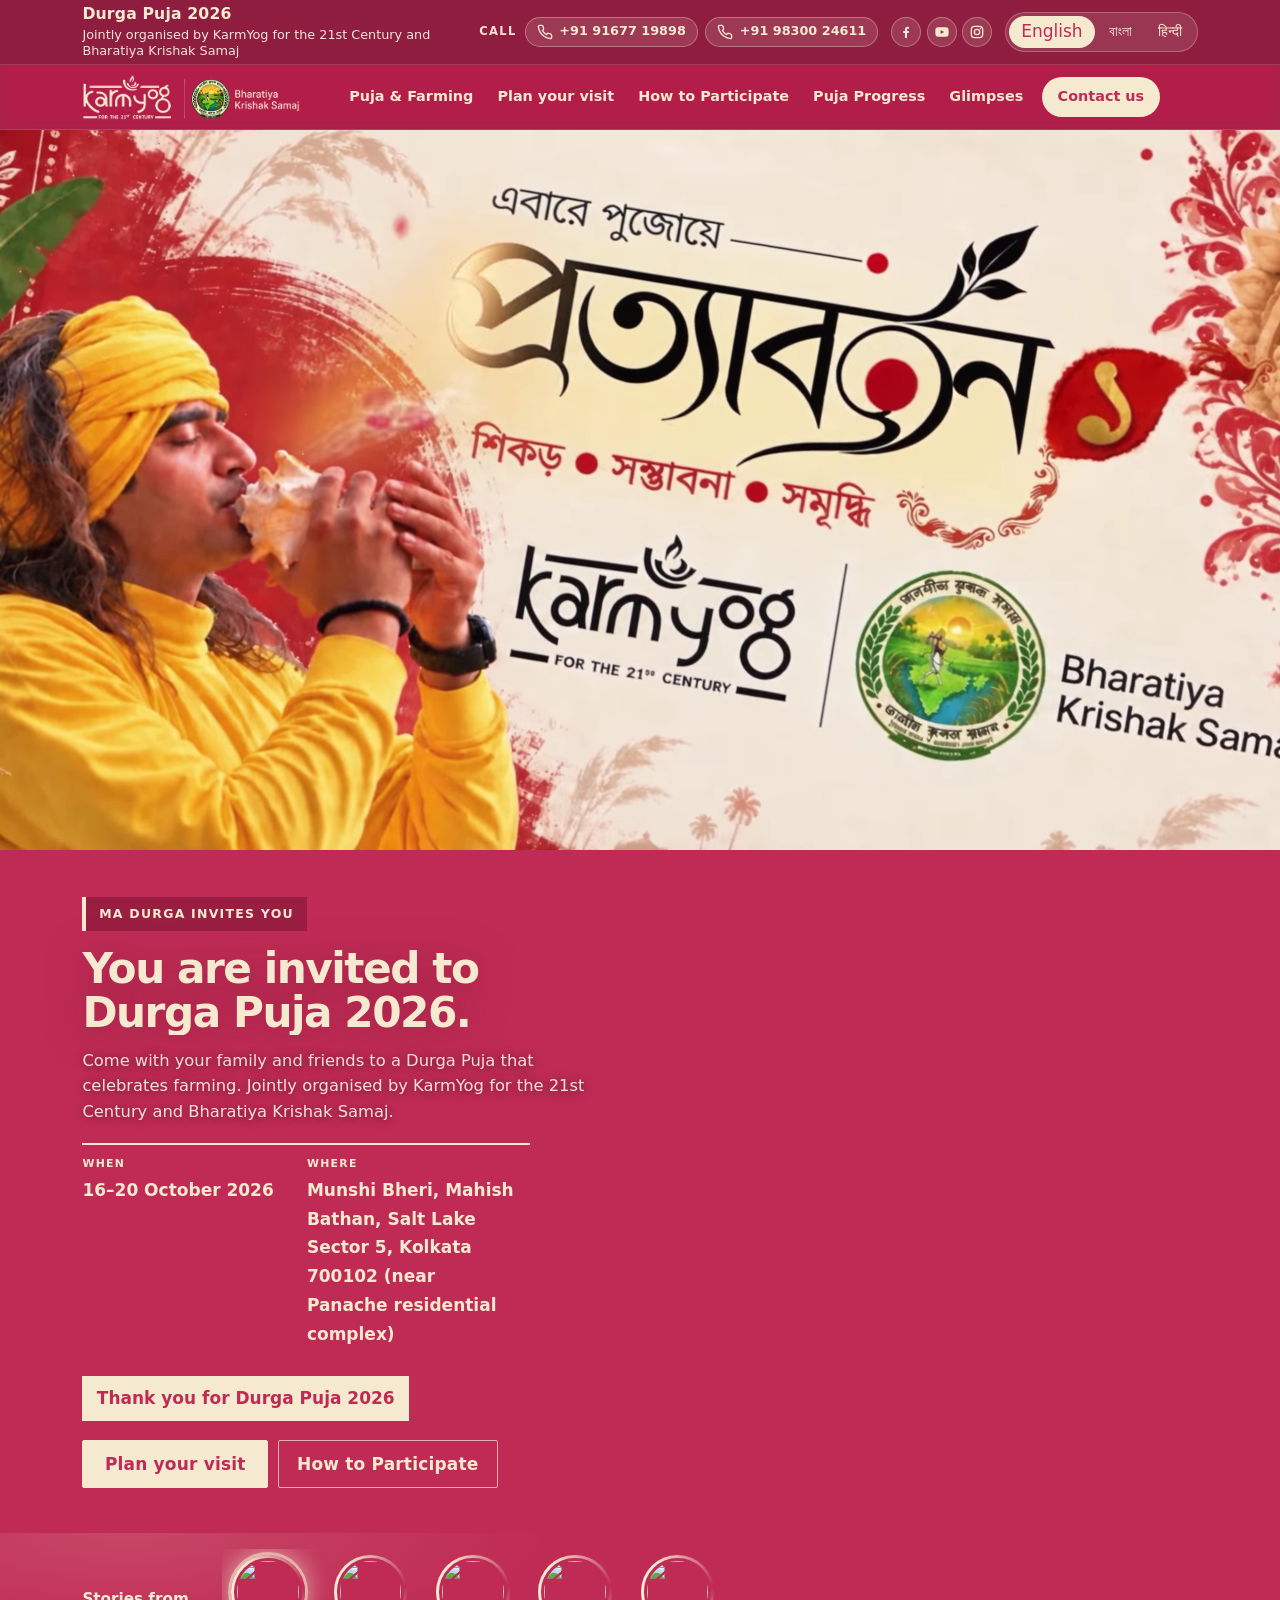
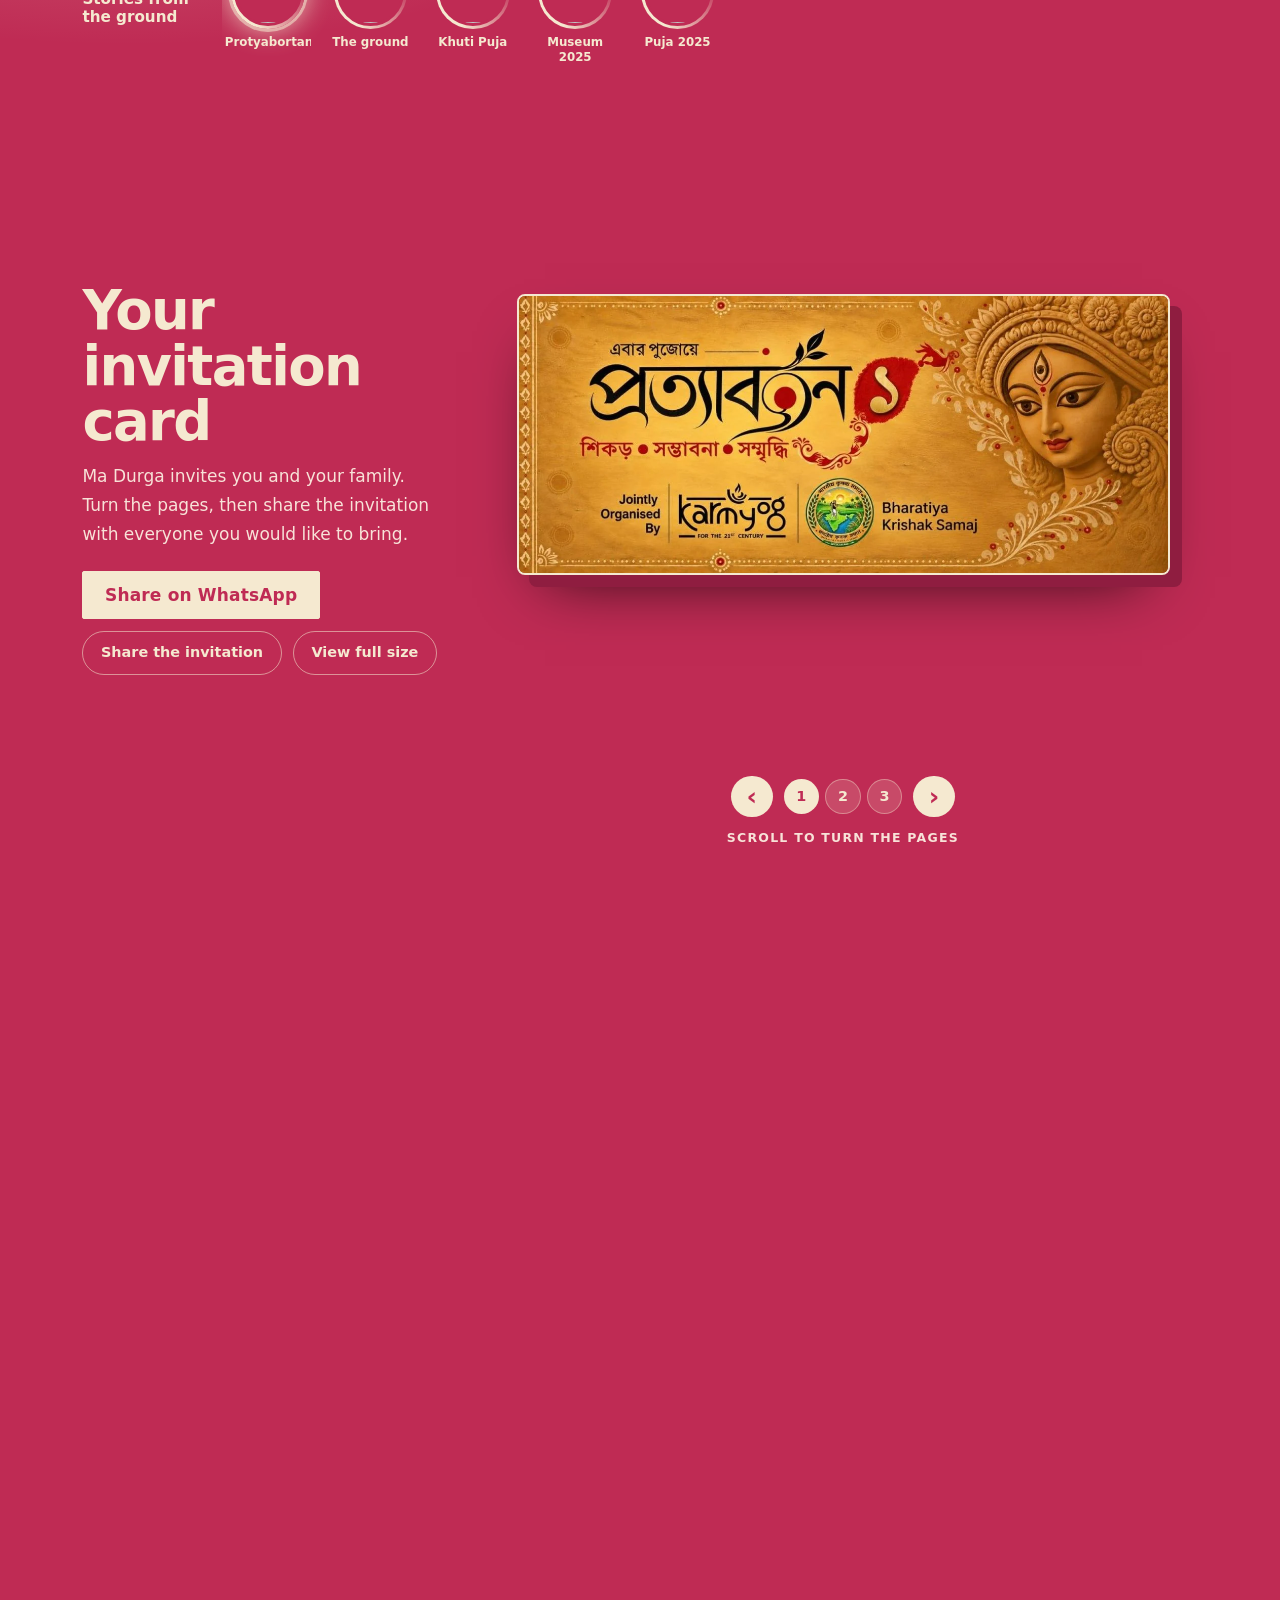
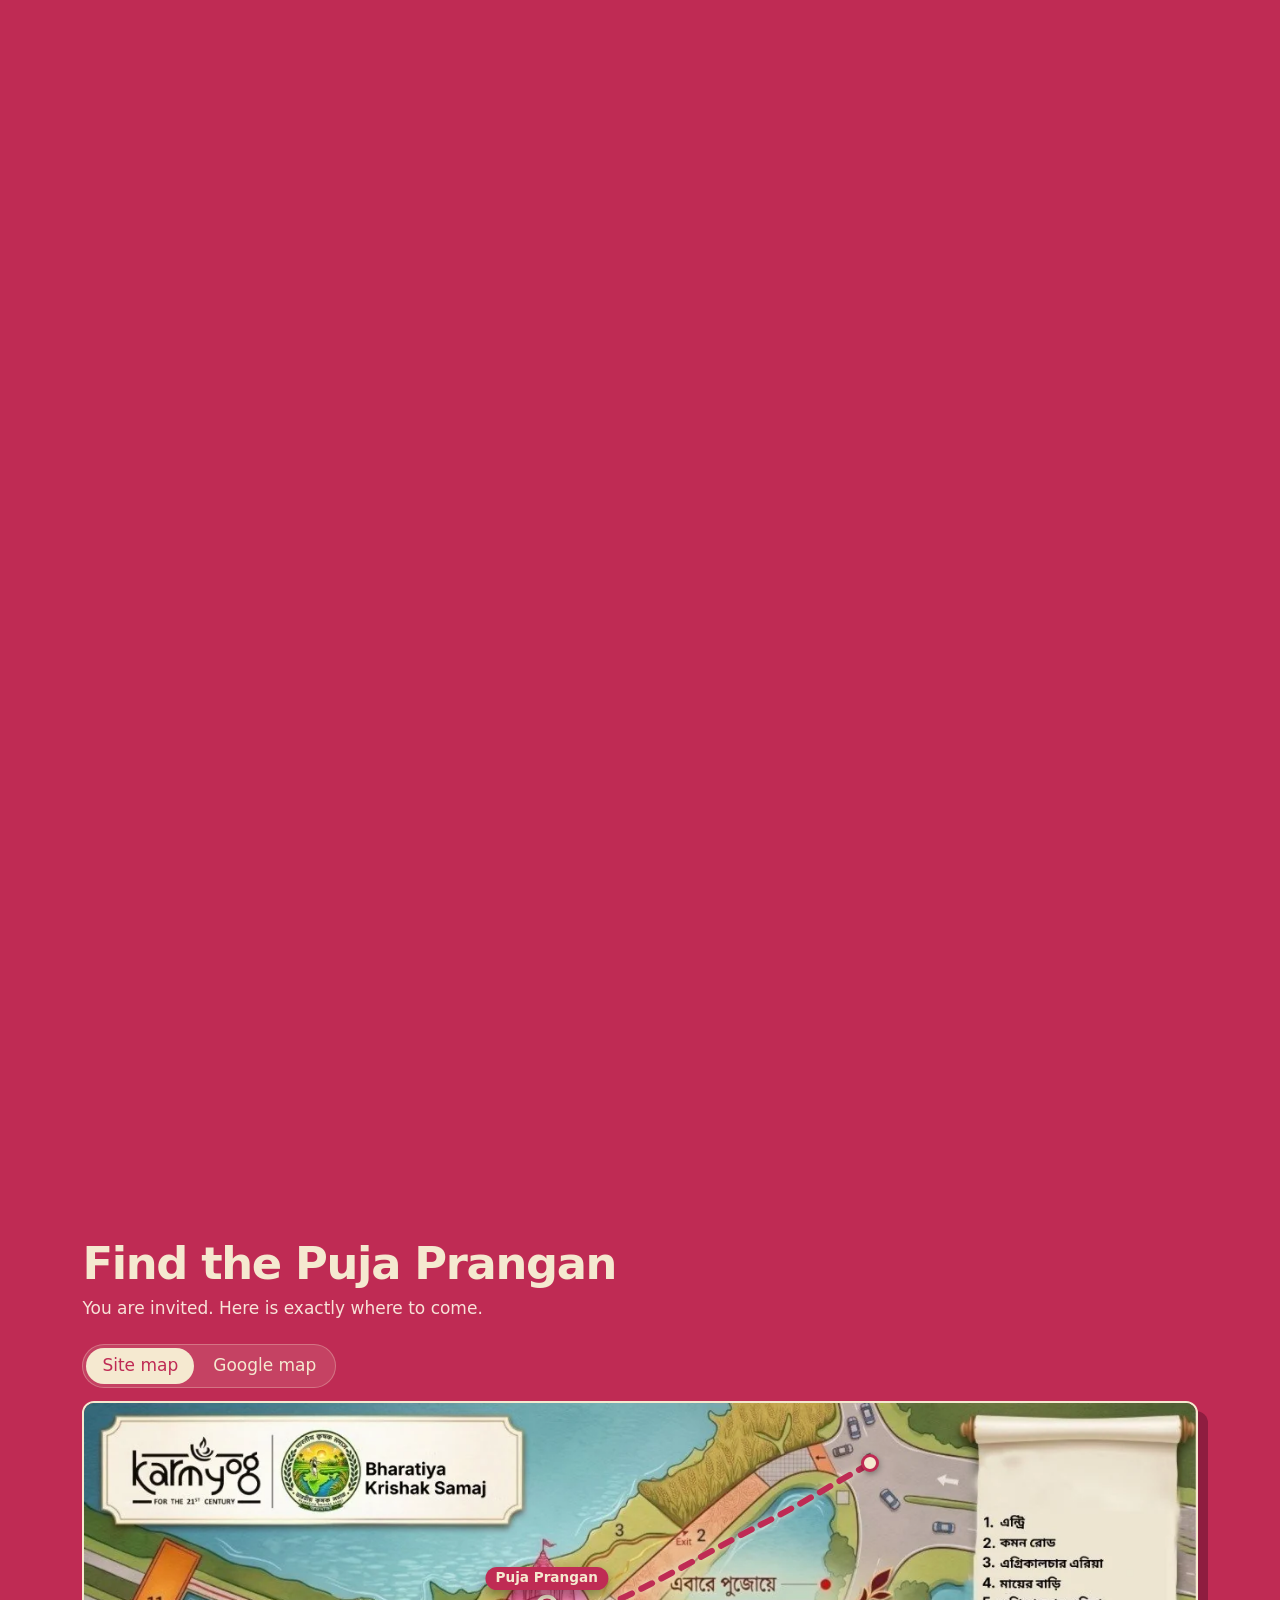
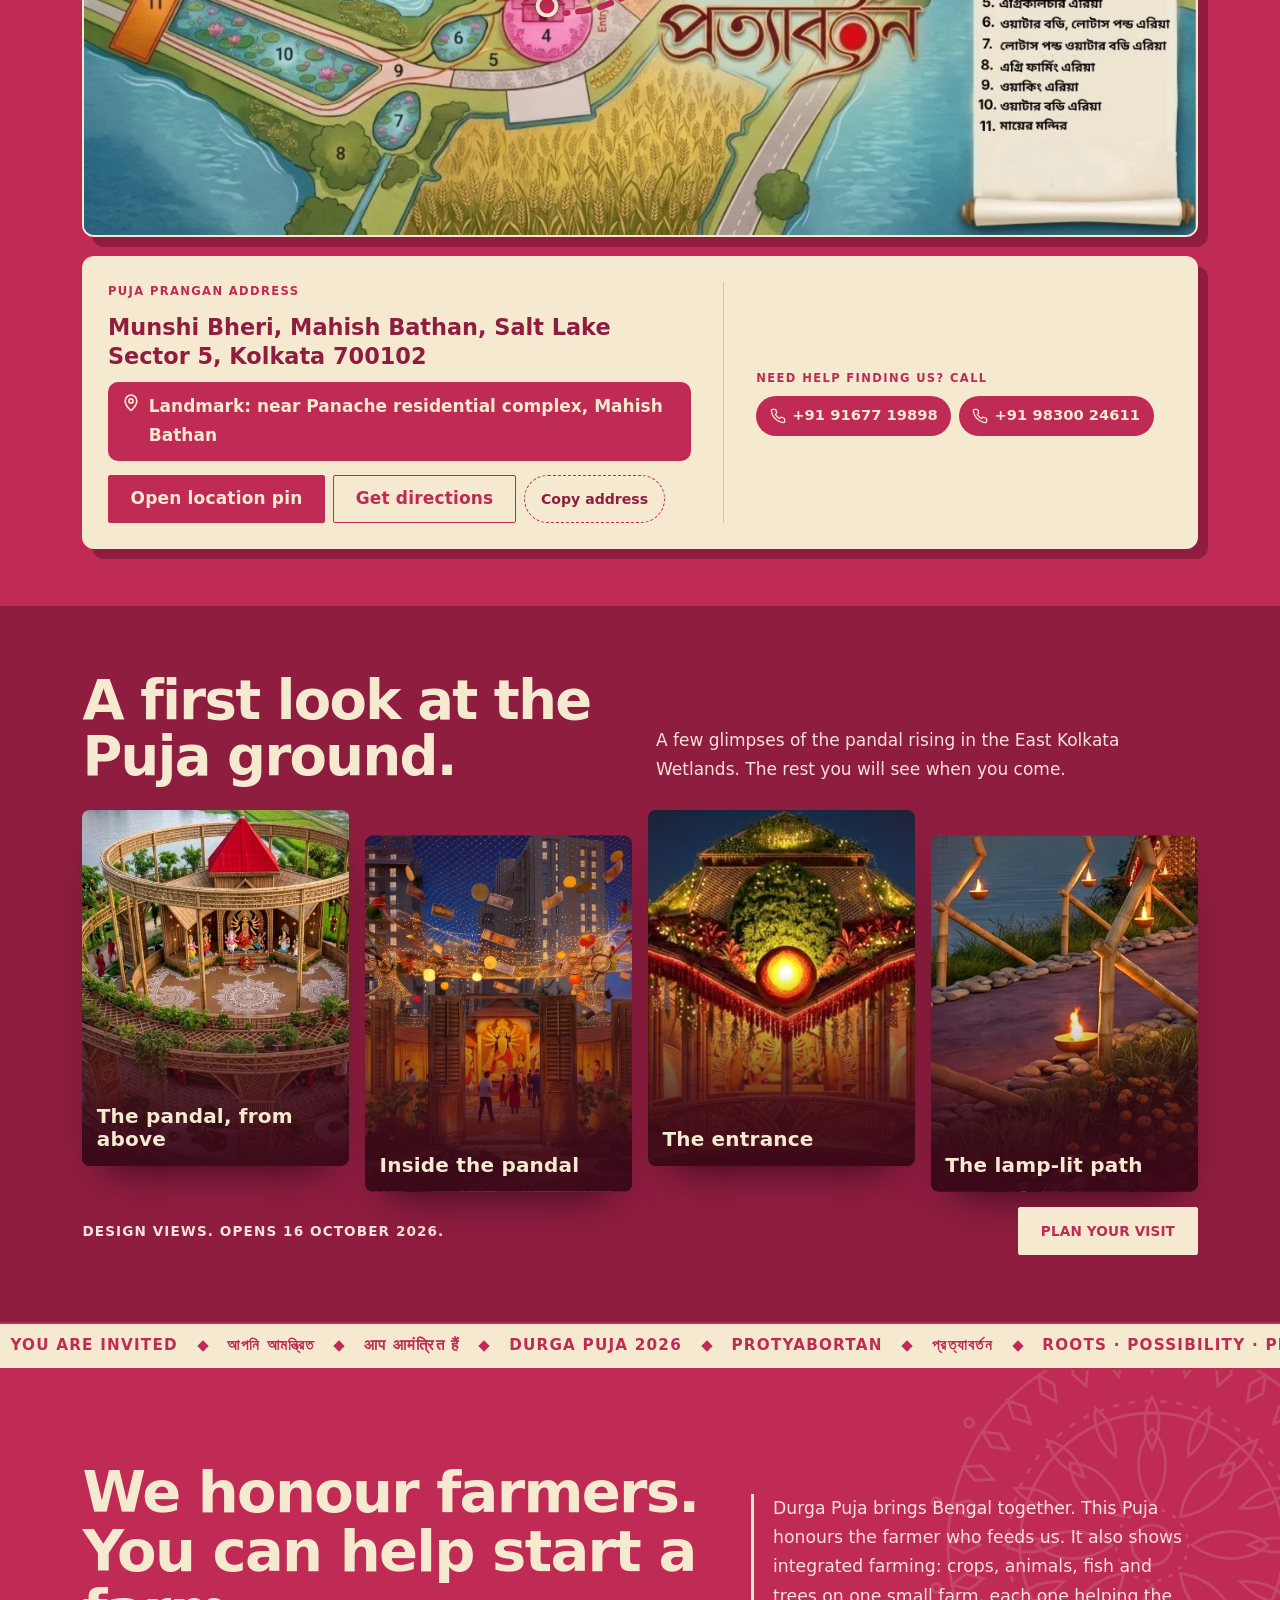
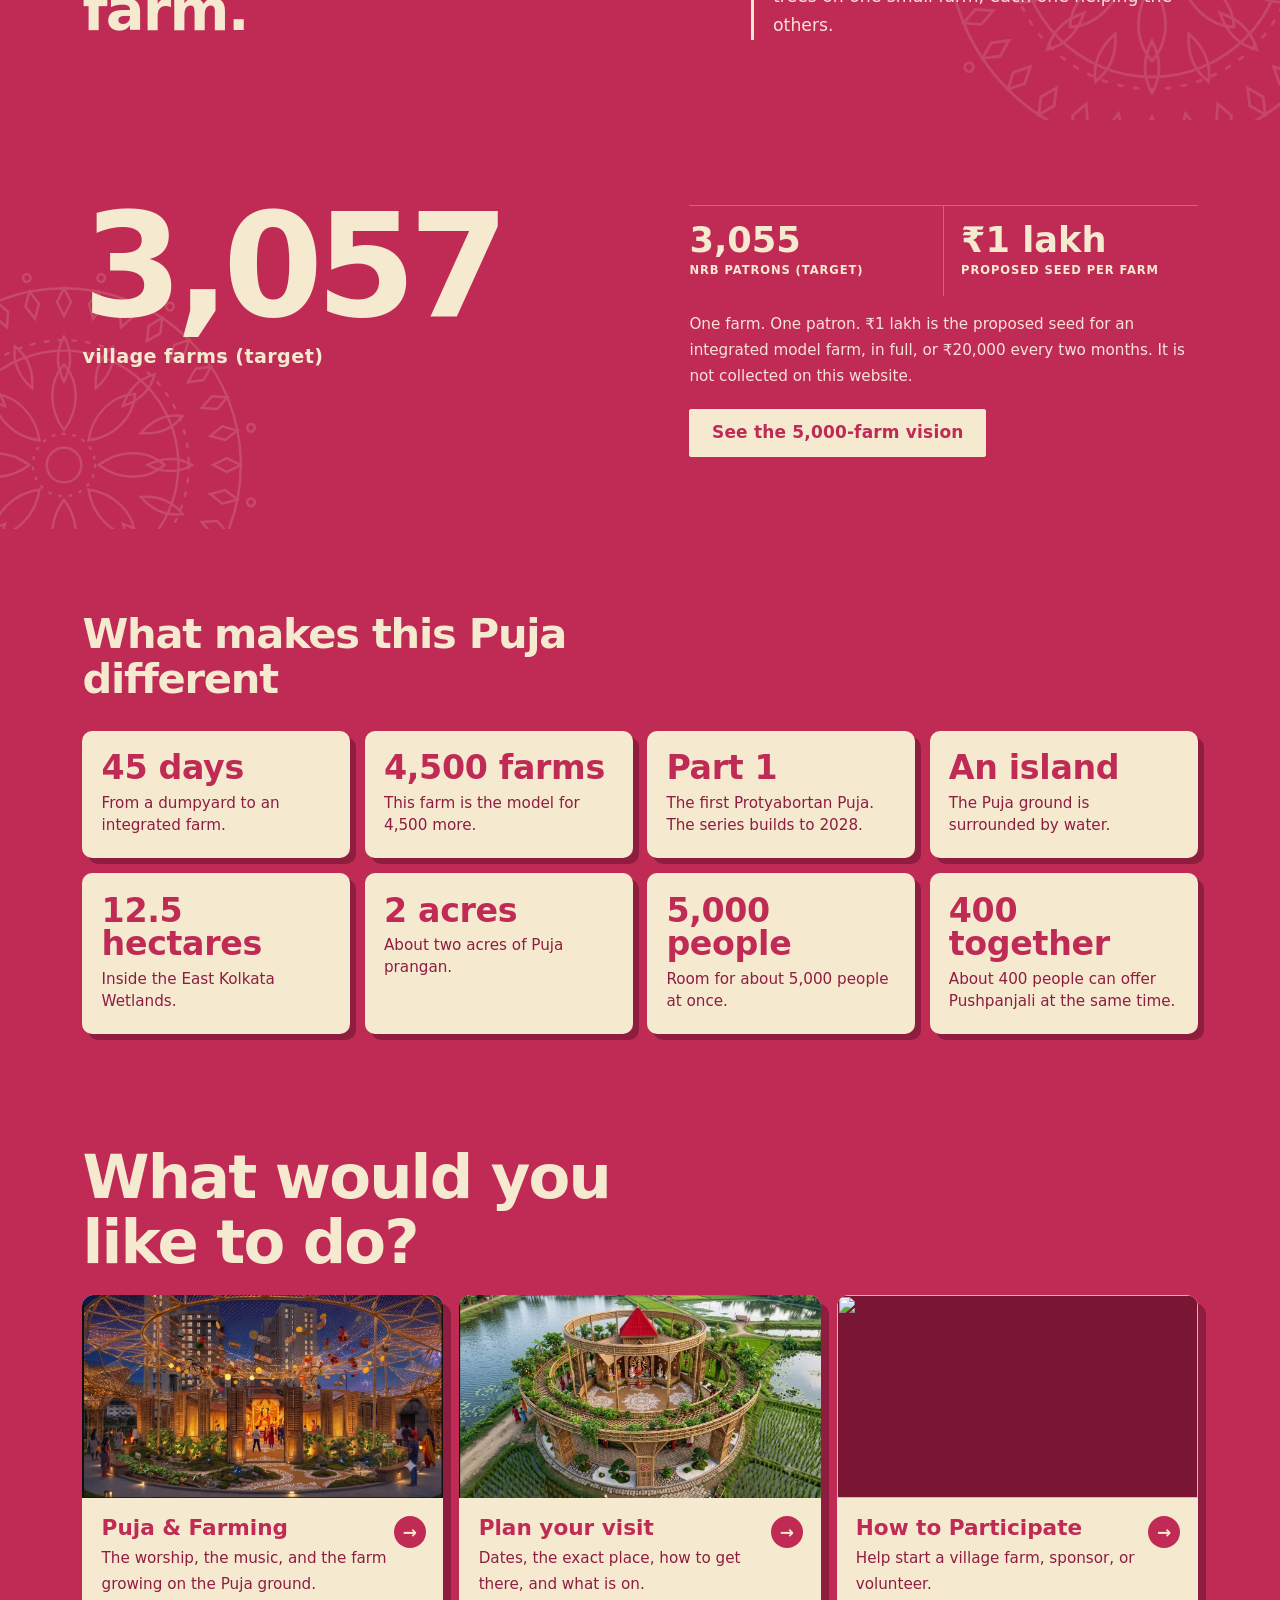
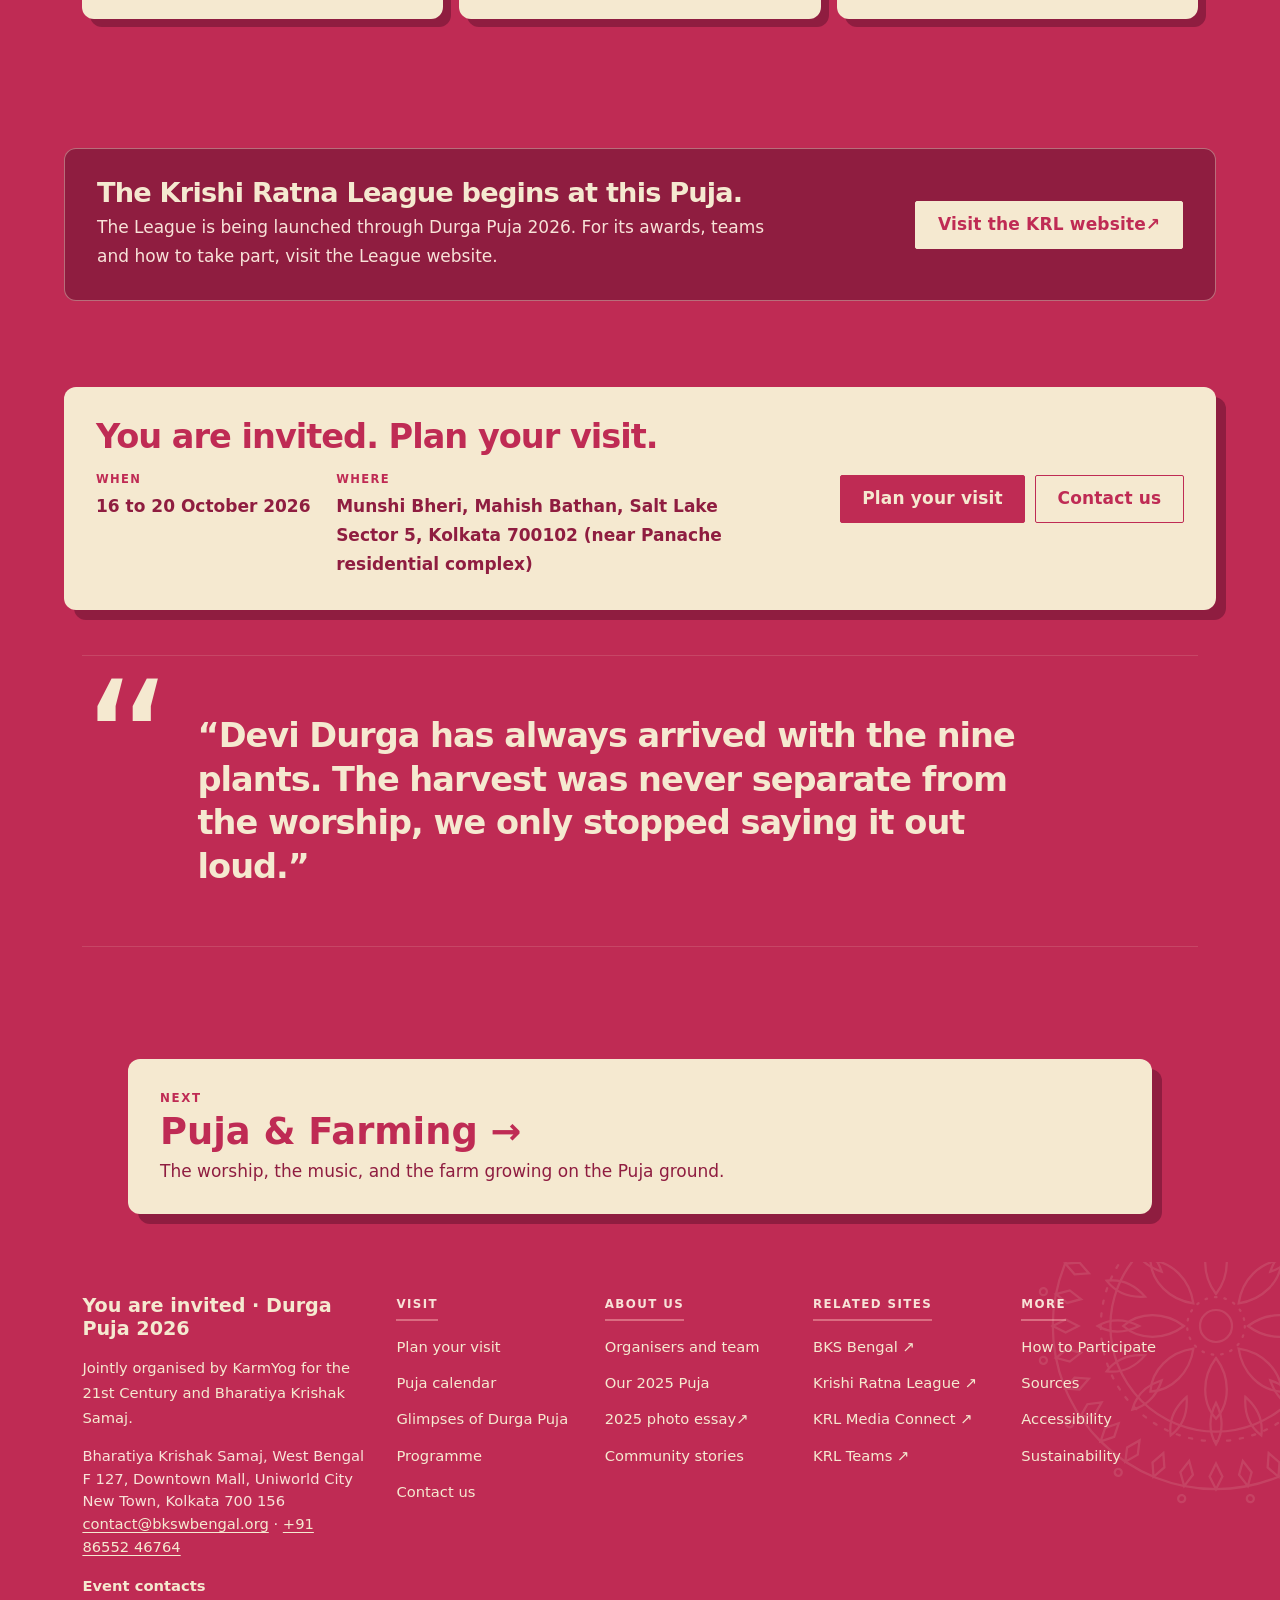
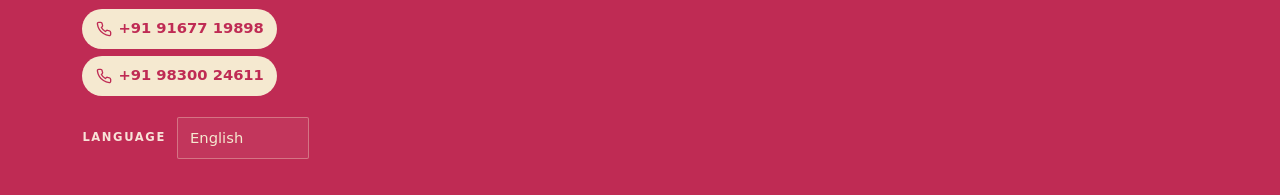
==== commit 4ccc32d7: "Glimpses: add Instagram reel Depu8GnzRaZ Co-Authored-By: Claude Opus 5.5 <noreply@anthropic.com>" ====
--- a/site/index.html
+++ b/site/index.html
@@ -676,7 +676,7 @@
       </section>
       <section class="gl-block gl-block--instagram" data-gl-platform="instagram" aria-labelledby="gl-ig-h">
         <h2 id="gl-ig-h" class="gl-block__h"><span class="gl-block__icon"><svg viewBox='0 0 24 24' aria-hidden='true'><rect x='3.5' y='3.5' width='17' height='17' rx='5' fill='none' stroke='currentColor' stroke-width='2'/><circle cx='12' cy='12' r='4' fill='none' stroke='currentColor' stroke-width='2'/><circle cx='17.3' cy='6.7' r='1.2' fill='currentColor'/></svg></span><span data-en="On Instagram" data-bn="ইনস্টাগ্রামে" data-hi="इंस्टाग्राम पर">On Instagram</span></h2>
-        <ul class="gl-ig-grid"><li class="gl-ig gl-rise" style="--i:0"><div class="gl-ig__frame"><iframe src="https://www.instagram.com/reel/DewaD47pAYI/embed/" title="Instagram reel 1 from Durga Puja 2026" loading="lazy" scrolling="no" allowtransparency="true"></iframe></div><a class="gl-out" href="https://www.instagram.com/reel/DewaD47pAYI/" target="_blank" rel="noopener noreferrer"><span data-en="Open on Instagram" data-bn="ইনস্টাগ্রামে খুলুন" data-hi="इंस्टाग्राम पर खोलें">Open on Instagram</span> ↗</a></li><li class="gl-ig gl-rise" style="--i:1"><div class="gl-ig__frame"><iframe src="https://www.instagram.com/reel/DevEsnBzgyq/embed/" title="Instagram reel 2 from Durga Puja 2026" loading="lazy" scrolling="no" allowtransparency="true"></iframe></div><a class="gl-out" href="https://www.instagram.com/reel/DevEsnBzgyq/" target="_blank" rel="noopener noreferrer"><span data-en="Open on Instagram" data-bn="ইনস্টাগ্রামে খুলুন" data-hi="इंस्टाग्राम पर खोलें">Open on Instagram</span> ↗</a></li><li class="gl-ig gl-rise" style="--i:2"><div class="gl-ig__frame"><iframe src="https://www.instagram.com/reel/DemQ-t7p2x5/embed/" title="Instagram reel 3 from Durga Puja 2026" loading="lazy" scrolling="no" allowtransparency="true"></iframe></div><a class="gl-out" href="https://www.instagram.com/reel/DemQ-t7p2x5/" target="_blank" rel="noopener noreferrer"><span data-en="Open on Instagram" data-bn="ইনস্টাগ্রামে খুলুন" data-hi="इंस्टाग्राम पर खोलें">Open on Instagram</span> ↗</a></li><li class="gl-ig gl-rise" style="--i:3"><div class="gl-ig__frame"><iframe src="https://www.instagram.com/reel/DeoZiBFp8aj/embed/" title="Instagram reel 4 from Durga Puja 2026" loading="lazy" scrolling="no" allowtransparency="true"></iframe></div><a class="gl-out" href="https://www.instagram.com/reel/DeoZiBFp8aj/" target="_blank" rel="noopener noreferrer"><span data-en="Open on Instagram" data-bn="ইনস্টাগ্রামে খুলুন" data-hi="इंस्टाग्राम पर खोलें">Open on Instagram</span> ↗</a></li><li class="gl-ig gl-rise" style="--i:4"><div class="gl-ig__frame"><iframe src="https://www.instagram.com/reel/Dems2-XStWy/embed/" title="Instagram reel 5 from Durga Puja 2026" loading="lazy" scrolling="no" allowtransparency="true"></iframe></div><a class="gl-out" href="https://www.instagram.com/reel/Dems2-XStWy/" target="_blank" rel="noopener noreferrer"><span data-en="Open on Instagram" data-bn="ইনস্টাগ্রামে খুলুন" data-hi="इंस्टाग्राम पर खोलें">Open on Instagram</span> ↗</a></li><li class="gl-ig gl-rise" style="--i:5"><div class="gl-ig__frame"><iframe src="https://www.instagram.com/reel/Det1bmJNawM/embed/" title="Instagram reel 6 from Durga Puja 2026" loading="lazy" scrolling="no" allowtransparency="true"></iframe></div><a class="gl-out" href="https://www.instagram.com/reel/Det1bmJNawM/" target="_blank" rel="noopener noreferrer"><span data-en="Open on Instagram" data-bn="ইনস্টাগ্রামে খুলুন" data-hi="इंस्टाग्राम पर खोलें">Open on Instagram</span> ↗</a></li><li class="gl-ig gl-rise" style="--i:6"><div class="gl-ig__frame"><iframe src="https://www.instagram.com/reel/Deq46scptxc/embed/" title="Instagram reel 7 from Durga Puja 2026" loading="lazy" scrolling="no" allowtransparency="true"></iframe></div><a class="gl-out" href="https://www.instagram.com/reel/Deq46scptxc/" target="_blank" rel="noopener noreferrer"><span data-en="Open on Instagram" data-bn="ইনস্টাগ্রামে খুলুন" data-hi="इंस्टाग्राम पर खोलें">Open on Instagram</span> ↗</a></li><li class="gl-ig gl-rise" style="--i:7"><div class="gl-ig__frame"><iframe src="https://www.instagram.com/reel/DeoZDKvzSPe/embed/" title="Instagram reel 8 from Durga Puja 2026" loading="lazy" scrolling="no" allowtransparency="true"></iframe></div><a class="gl-out" href="https://www.instagram.com/reel/DeoZDKvzSPe/" target="_blank" rel="noopener noreferrer"><span data-en="Open on Instagram" data-bn="ইনস্টাগ্রামে খুলুন" data-hi="इंस्टाग्राम पर खोलें">Open on Instagram</span> ↗</a></li><li class="gl-ig gl-rise" style="--i:0"><div class="gl-ig__frame"><iframe src="https://www.instagram.com/reel/DewKvkit6Yg/embed/" title="Instagram reel 9 from Durga Puja 2026" loading="lazy" scrolling="no" allowtransparency="true"></iframe></div><a class="gl-out" href="https://www.instagram.com/reel/DewKvkit6Yg/" target="_blank" rel="noopener noreferrer"><span data-en="Open on Instagram" data-bn="ইনস্টাগ্রামে খুলুন" data-hi="इंस्टाग्राम पर खोलें">Open on Instagram</span> ↗</a></li><li class="gl-ig gl-rise" style="--i:1"><div class="gl-ig__frame"><iframe src="https://www.instagram.com/reel/Des30IbNQW0/embed/" title="Instagram reel 10 from Durga Puja 2026" loading="lazy" scrolling="no" allowtransparency="true"></iframe></div><a class="gl-out" href="https://www.instagram.com/reel/Des30IbNQW0/" target="_blank" rel="noopener noreferrer"><span data-en="Open on Instagram" data-bn="ইনস্টাগ্রামে খুলুন" data-hi="इंस्टाग्राम पर खोलें">Open on Instagram</span> ↗</a></li><li class="gl-ig gl-rise" style="--i:2"><div class="gl-ig__frame"><iframe src="https://www.instagram.com/reel/Der8DZyhWyQ/embed/" title="Instagram reel 11 from Durga Puja 2026" loading="lazy" scrolling="no" allowtransparency="true"></iframe></div><a class="gl-out" href="https://www.instagram.com/reel/Der8DZyhWyQ/" target="_blank" rel="noopener noreferrer"><span data-en="Open on Instagram" data-bn="ইনস্টাগ্রামে খুলুন" data-hi="इंस्टाग्राम पर खोलें">Open on Instagram</span> ↗</a></li><li class="gl-ig gl-rise" style="--i:3"><div class="gl-ig__frame"><iframe src="https://www.instagram.com/reel/DerT-x_hRzg/embed/" title="Instagram reel 12 from Durga Puja 2026" loading="lazy" scrolling="no" allowtransparency="true"></iframe></div><a class="gl-out" href="https://www.instagram.com/reel/DerT-x_hRzg/" target="_blank" rel="noopener noreferrer"><span data-en="Open on Instagram" data-bn="ইনস্টাগ্রামে খুলুন" data-hi="इंस्टाग्राम पर खोलें">Open on Instagram</span> ↗</a></li><li class="gl-ig gl-rise" style="--i:4"><div class="gl-ig__frame"><iframe src="https://www.instagram.com/reel/DemDYPBprdm/embed/" title="Instagram reel 13 from Durga Puja 2026" loading="lazy" scrolling="no" allowtransparency="true"></iframe></div><a class="gl-out" href="https://www.instagram.com/reel/DemDYPBprdm/" target="_blank" rel="noopener noreferrer"><span data-en="Open on Instagram" data-bn="ইনস্টাগ্রামে খুলুন" data-hi="इंस्टाग्राम पर खोलें">Open on Instagram</span> ↗</a></li><li class="gl-ig gl-rise" style="--i:5"><div class="gl-ig__frame"><iframe src="https://www.instagram.com/reel/Denm4PbuJDf/embed/" title="Instagram reel 14 from Durga Puja 2026" loading="lazy" scrolling="no" allowtransparency="true"></iframe></div><a class="gl-out" href="https://www.instagram.com/reel/Denm4PbuJDf/" target="_blank" rel="noopener noreferrer"><span data-en="Open on Instagram" data-bn="ইনস্টাগ্রামে খুলুন" data-hi="इंस्टाग्राम पर खोलें">Open on Instagram</span> ↗</a></li><li class="gl-ig gl-rise" style="--i:6"><div class="gl-ig__frame"><iframe src="https://www.instagram.com/reel/DeoYwyvBeGb/embed/" title="Instagram reel 15 from Durga Puja 2026" loading="lazy" scrolling="no" allowtransparency="true"></iframe></div><a class="gl-out" href="https://www.instagram.com/reel/DeoYwyvBeGb/" target="_blank" rel="noopener noreferrer"><span data-en="Open on Instagram" data-bn="ইনস্টাগ্রামে খুলুন" data-hi="इंस्टाग्राम पर खोलें">Open on Instagram</span> ↗</a></li><li class="gl-ig gl-rise" style="--i:7"><div class="gl-ig__frame"><iframe src="https://www.instagram.com/reel/DeoYUV4J3bS/embed/" title="Instagram reel 16 from Durga Puja 2026" loading="lazy" scrolling="no" allowtransparency="true"></iframe></div><a class="gl-out" href="https://www.instagram.com/reel/DeoYUV4J3bS/" target="_blank" rel="noopener noreferrer"><span data-en="Open on Instagram" data-bn="ইনস্টাগ্রামে খুলুন" data-hi="इंस्टाग्राम पर खोलें">Open on Instagram</span> ↗</a></li><li class="gl-ig gl-rise" style="--i:0"><div class="gl-ig__frame"><iframe src="https://www.instagram.com/reel/DejvkRwy8eL/embed/" title="Instagram reel 17 from Durga Puja 2026" loading="lazy" scrolling="no" allowtransparency="true"></iframe></div><a class="gl-out" href="https://www.instagram.com/reel/DejvkRwy8eL/" target="_blank" rel="noopener noreferrer"><span data-en="Open on Instagram" data-bn="ইনস্টাগ্রামে খুলুন" data-hi="इंस्टाग्राम पर खोलें">Open on Instagram</span> ↗</a></li><li class="gl-ig gl-rise" style="--i:1"><div class="gl-ig__frame"><iframe src="https://www.instagram.com/reel/DenTKWWzjVY/embed/" title="Instagram reel 18 from Durga Puja 2026" loading="lazy" scrolling="no" allowtransparency="true"></iframe></div><a class="gl-out" href="https://www.instagram.com/reel/DenTKWWzjVY/" target="_blank" rel="noopener noreferrer"><span data-en="Open on Instagram" data-bn="ইনস্টাগ্রামে খুলুন" data-hi="इंस्टाग्राम पर खोलें">Open on Instagram</span> ↗</a></li><li class="gl-ig gl-rise" style="--i:2"><div class="gl-ig__frame"><iframe src="https://www.instagram.com/reel/DekOt_5yNBa/embed/" title="Instagram reel 19 from Durga Puja 2026" loading="lazy" scrolling="no" allowtransparency="true"></iframe></div><a class="gl-out" href="https://www.instagram.com/reel/DekOt_5yNBa/" target="_blank" rel="noopener noreferrer"><span data-en="Open on Instagram" data-bn="ইনস্টাগ্রামে খুলুন" data-hi="इंस्टाग्राम पर खोलें">Open on Instagram</span> ↗</a></li><li class="gl-ig gl-rise" style="--i:3"><div class="gl-ig__frame"><iframe src="https://www.instagram.com/reel/DekRoq7ToEX/embed/" title="Instagram reel 20 from Durga Puja 2026" loading="lazy" scrolling="no" allowtransparency="true"></iframe></div><a class="gl-out" href="https://www.instagram.com/reel/DekRoq7ToEX/" target="_blank" rel="noopener noreferrer"><span data-en="Open on Instagram" data-bn="ইনস্টাগ্রামে খুলুন" data-hi="इंस्टाग्राम पर खोलें">Open on Instagram</span> ↗</a></li><li class="gl-ig gl-rise" style="--i:4"><div class="gl-ig__frame"><iframe src="https://www.instagram.com/p/Der0ZNrzfPb/embed/" title="Instagram post 21 from Durga Puja 2026" loading="lazy" scrolling="no" allowtransparency="true"></iframe></div><a class="gl-out" href="https://www.instagram.com/p/Der0ZNrzfPb/" target="_blank" rel="noopener noreferrer"><span data-en="Open on Instagram" data-bn="ইনস্টাগ্রামে খুলুন" data-hi="इंस्टाग्राम पर खोलें">Open on Instagram</span> ↗</a></li><li class="gl-ig gl-rise" style="--i:5"><div class="gl-ig__frame"><iframe src="https://www.instagram.com/p/DepL-xWBP9G/embed/" title="Instagram post 22 from Durga Puja 2026" loading="lazy" scrolling="no" allowtransparency="true"></iframe></div><a class="gl-out" href="https://www.instagram.com/p/DepL-xWBP9G/" target="_blank" rel="noopener noreferrer"><span data-en="Open on Instagram" data-bn="ইনস্টাগ্রামে খুলুন" data-hi="इंस्टाग्राम पर खोलें">Open on Instagram</span> ↗</a></li><li class="gl-ig gl-rise" style="--i:6"><div class="gl-ig__frame"><iframe src="https://www.instagram.com/p/Demb5rchdgY/embed/" title="Instagram post 23 from Durga Puja 2026" loading="lazy" scrolling="no" allowtransparency="true"></iframe></div><a class="gl-out" href="https://www.instagram.com/p/Demb5rchdgY/" target="_blank" rel="noopener noreferrer"><span data-en="Open on Instagram" data-bn="ইনস্টাগ্রামে খুলুন" data-hi="इंस्टाग्राम पर खोलें">Open on Instagram</span> ↗</a></li><li class="gl-ig gl-rise" style="--i:7"><div class="gl-ig__frame"><iframe src="https://www.instagram.com/p/DeleNJphlde/embed/" title="Instagram post 24 from Durga Puja 2026" loading="lazy" scrolling="no" allowtransparency="true"></iframe></div><a class="gl-out" href="https://www.instagram.com/p/DeleNJphlde/" target="_blank" rel="noopener noreferrer"><span data-en="Open on Instagram" data-bn="ইনস্টাগ্রামে খুলুন" data-hi="इंस्टाग्राम पर खोलें">Open on Instagram</span> ↗</a></li></ul>
+        <ul class="gl-ig-grid"><li class="gl-ig gl-rise" style="--i:0"><div class="gl-ig__frame"><iframe src="https://www.instagram.com/reel/Depu8GnzRaZ/embed/" title="Instagram reel 25 from Durga Puja 2026" loading="lazy" scrolling="no" allowtransparency="true"></iframe></div><a class="gl-out" href="https://www.instagram.com/reel/Depu8GnzRaZ/" target="_blank" rel="noopener noreferrer"><span data-en="Open on Instagram" data-bn="ইনস্টাগ্রামে খুলুন" data-hi="इंस्टाग्राम पर खोलें">Open on Instagram</span> ↗</a></li><li class="gl-ig gl-rise" style="--i:0"><div class="gl-ig__frame"><iframe src="https://www.instagram.com/reel/DewaD47pAYI/embed/" title="Instagram reel 1 from Durga Puja 2026" loading="lazy" scrolling="no" allowtransparency="true"></iframe></div><a class="gl-out" href="https://www.instagram.com/reel/DewaD47pAYI/" target="_blank" rel="noopener noreferrer"><span data-en="Open on Instagram" data-bn="ইনস্টাগ্রামে খুলুন" data-hi="इंस्टाग्राम पर खोलें">Open on Instagram</span> ↗</a></li><li class="gl-ig gl-rise" style="--i:1"><div class="gl-ig__frame"><iframe src="https://www.instagram.com/reel/DevEsnBzgyq/embed/" title="Instagram reel 2 from Durga Puja 2026" loading="lazy" scrolling="no" allowtransparency="true"></iframe></div><a class="gl-out" href="https://www.instagram.com/reel/DevEsnBzgyq/" target="_blank" rel="noopener noreferrer"><span data-en="Open on Instagram" data-bn="ইনস্টাগ্রামে খুলুন" data-hi="इंस्टाग्राम पर खोलें">Open on Instagram</span> ↗</a></li><li class="gl-ig gl-rise" style="--i:2"><div class="gl-ig__frame"><iframe src="https://www.instagram.com/reel/DemQ-t7p2x5/embed/" title="Instagram reel 3 from Durga Puja 2026" loading="lazy" scrolling="no" allowtransparency="true"></iframe></div><a class="gl-out" href="https://www.instagram.com/reel/DemQ-t7p2x5/" target="_blank" rel="noopener noreferrer"><span data-en="Open on Instagram" data-bn="ইনস্টাগ্রামে খুলুন" data-hi="इंस्टाग्राम पर खोलें">Open on Instagram</span> ↗</a></li><li class="gl-ig gl-rise" style="--i:3"><div class="gl-ig__frame"><iframe src="https://www.instagram.com/reel/DeoZiBFp8aj/embed/" title="Instagram reel 4 from Durga Puja 2026" loading="lazy" scrolling="no" allowtransparency="true"></iframe></div><a class="gl-out" href="https://www.instagram.com/reel/DeoZiBFp8aj/" target="_blank" rel="noopener noreferrer"><span data-en="Open on Instagram" data-bn="ইনস্টাগ্রামে খুলুন" data-hi="इंस्टाग्राम पर खोलें">Open on Instagram</span> ↗</a></li><li class="gl-ig gl-rise" style="--i:4"><div class="gl-ig__frame"><iframe src="https://www.instagram.com/reel/Dems2-XStWy/embed/" title="Instagram reel 5 from Durga Puja 2026" loading="lazy" scrolling="no" allowtransparency="true"></iframe></div><a class="gl-out" href="https://www.instagram.com/reel/Dems2-XStWy/" target="_blank" rel="noopener noreferrer"><span data-en="Open on Instagram" data-bn="ইনস্টাগ্রামে খুলুন" data-hi="इंस्टाग्राम पर खोलें">Open on Instagram</span> ↗</a></li><li class="gl-ig gl-rise" style="--i:5"><div class="gl-ig__frame"><iframe src="https://www.instagram.com/reel/Det1bmJNawM/embed/" title="Instagram reel 6 from Durga Puja 2026" loading="lazy" scrolling="no" allowtransparency="true"></iframe></div><a class="gl-out" href="https://www.instagram.com/reel/Det1bmJNawM/" target="_blank" rel="noopener noreferrer"><span data-en="Open on Instagram" data-bn="ইনস্টাগ্রামে খুলুন" data-hi="इंस्टाग्राम पर खोलें">Open on Instagram</span> ↗</a></li><li class="gl-ig gl-rise" style="--i:6"><div class="gl-ig__frame"><iframe src="https://www.instagram.com/reel/Deq46scptxc/embed/" title="Instagram reel 7 from Durga Puja 2026" loading="lazy" scrolling="no" allowtransparency="true"></iframe></div><a class="gl-out" href="https://www.instagram.com/reel/Deq46scptxc/" target="_blank" rel="noopener noreferrer"><span data-en="Open on Instagram" data-bn="ইনস্টাগ্রামে খুলুন" data-hi="इंस्टाग्राम पर खोलें">Open on Instagram</span> ↗</a></li><li class="gl-ig gl-rise" style="--i:7"><div class="gl-ig__frame"><iframe src="https://www.instagram.com/reel/DeoZDKvzSPe/embed/" title="Instagram reel 8 from Durga Puja 2026" loading="lazy" scrolling="no" allowtransparency="true"></iframe></div><a class="gl-out" href="https://www.instagram.com/reel/DeoZDKvzSPe/" target="_blank" rel="noopener noreferrer"><span data-en="Open on Instagram" data-bn="ইনস্টাগ্রামে খুলুন" data-hi="इंस्टाग्राम पर खोलें">Open on Instagram</span> ↗</a></li><li class="gl-ig gl-rise" style="--i:0"><div class="gl-ig__frame"><iframe src="https://www.instagram.com/reel/DewKvkit6Yg/embed/" title="Instagram reel 9 from Durga Puja 2026" loading="lazy" scrolling="no" allowtransparency="true"></iframe></div><a class="gl-out" href="https://www.instagram.com/reel/DewKvkit6Yg/" target="_blank" rel="noopener noreferrer"><span data-en="Open on Instagram" data-bn="ইনস্টাগ্রামে খুলুন" data-hi="इंस्टाग्राम पर खोलें">Open on Instagram</span> ↗</a></li><li class="gl-ig gl-rise" style="--i:1"><div class="gl-ig__frame"><iframe src="https://www.instagram.com/reel/Des30IbNQW0/embed/" title="Instagram reel 10 from Durga Puja 2026" loading="lazy" scrolling="no" allowtransparency="true"></iframe></div><a class="gl-out" href="https://www.instagram.com/reel/Des30IbNQW0/" target="_blank" rel="noopener noreferrer"><span data-en="Open on Instagram" data-bn="ইনস্টাগ্রামে খুলুন" data-hi="इंस्टाग्राम पर खोलें">Open on Instagram</span> ↗</a></li><li class="gl-ig gl-rise" style="--i:2"><div class="gl-ig__frame"><iframe src="https://www.instagram.com/reel/Der8DZyhWyQ/embed/" title="Instagram reel 11 from Durga Puja 2026" loading="lazy" scrolling="no" allowtransparency="true"></iframe></div><a class="gl-out" href="https://www.instagram.com/reel/Der8DZyhWyQ/" target="_blank" rel="noopener noreferrer"><span data-en="Open on Instagram" data-bn="ইনস্টাগ্রামে খুলুন" data-hi="इंस्टाग्राम पर खोलें">Open on Instagram</span> ↗</a></li><li class="gl-ig gl-rise" style="--i:3"><div class="gl-ig__frame"><iframe src="https://www.instagram.com/reel/DerT-x_hRzg/embed/" title="Instagram reel 12 from Durga Puja 2026" loading="lazy" scrolling="no" allowtransparency="true"></iframe></div><a class="gl-out" href="https://www.instagram.com/reel/DerT-x_hRzg/" target="_blank" rel="noopener noreferrer"><span data-en="Open on Instagram" data-bn="ইনস্টাগ্রামে খুলুন" data-hi="इंस्टाग्राम पर खोलें">Open on Instagram</span> ↗</a></li><li class="gl-ig gl-rise" style="--i:4"><div class="gl-ig__frame"><iframe src="https://www.instagram.com/reel/DemDYPBprdm/embed/" title="Instagram reel 13 from Durga Puja 2026" loading="lazy" scrolling="no" allowtransparency="true"></iframe></div><a class="gl-out" href="https://www.instagram.com/reel/DemDYPBprdm/" target="_blank" rel="noopener noreferrer"><span data-en="Open on Instagram" data-bn="ইনস্টাগ্রামে খুলুন" data-hi="इंस्टाग्राम पर खोलें">Open on Instagram</span> ↗</a></li><li class="gl-ig gl-rise" style="--i:5"><div class="gl-ig__frame"><iframe src="https://www.instagram.com/reel/Denm4PbuJDf/embed/" title="Instagram reel 14 from Durga Puja 2026" loading="lazy" scrolling="no" allowtransparency="true"></iframe></div><a class="gl-out" href="https://www.instagram.com/reel/Denm4PbuJDf/" target="_blank" rel="noopener noreferrer"><span data-en="Open on Instagram" data-bn="ইনস্টাগ্রামে খুলুন" data-hi="इंस्टाग्राम पर खोलें">Open on Instagram</span> ↗</a></li><li class="gl-ig gl-rise" style="--i:6"><div class="gl-ig__frame"><iframe src="https://www.instagram.com/reel/DeoYwyvBeGb/embed/" title="Instagram reel 15 from Durga Puja 2026" loading="lazy" scrolling="no" allowtransparency="true"></iframe></div><a class="gl-out" href="https://www.instagram.com/reel/DeoYwyvBeGb/" target="_blank" rel="noopener noreferrer"><span data-en="Open on Instagram" data-bn="ইনস্টাগ্রামে খুলুন" data-hi="इंस्टाग्राम पर खोलें">Open on Instagram</span> ↗</a></li><li class="gl-ig gl-rise" style="--i:7"><div class="gl-ig__frame"><iframe src="https://www.instagram.com/reel/DeoYUV4J3bS/embed/" title="Instagram reel 16 from Durga Puja 2026" loading="lazy" scrolling="no" allowtransparency="true"></iframe></div><a class="gl-out" href="https://www.instagram.com/reel/DeoYUV4J3bS/" target="_blank" rel="noopener noreferrer"><span data-en="Open on Instagram" data-bn="ইনস্টাগ্রামে খুলুন" data-hi="इंस्टाग्राम पर खोलें">Open on Instagram</span> ↗</a></li><li class="gl-ig gl-rise" style="--i:0"><div class="gl-ig__frame"><iframe src="https://www.instagram.com/reel/DejvkRwy8eL/embed/" title="Instagram reel 17 from Durga Puja 2026" loading="lazy" scrolling="no" allowtransparency="true"></iframe></div><a class="gl-out" href="https://www.instagram.com/reel/DejvkRwy8eL/" target="_blank" rel="noopener noreferrer"><span data-en="Open on Instagram" data-bn="ইনস্টাগ্রামে খুলুন" data-hi="इंस्टाग्राम पर खोलें">Open on Instagram</span> ↗</a></li><li class="gl-ig gl-rise" style="--i:1"><div class="gl-ig__frame"><iframe src="https://www.instagram.com/reel/DenTKWWzjVY/embed/" title="Instagram reel 18 from Durga Puja 2026" loading="lazy" scrolling="no" allowtransparency="true"></iframe></div><a class="gl-out" href="https://www.instagram.com/reel/DenTKWWzjVY/" target="_blank" rel="noopener noreferrer"><span data-en="Open on Instagram" data-bn="ইনস্টাগ্রামে খুলুন" data-hi="इंस्टाग्राम पर खोलें">Open on Instagram</span> ↗</a></li><li class="gl-ig gl-rise" style="--i:2"><div class="gl-ig__frame"><iframe src="https://www.instagram.com/reel/DekOt_5yNBa/embed/" title="Instagram reel 19 from Durga Puja 2026" loading="lazy" scrolling="no" allowtransparency="true"></iframe></div><a class="gl-out" href="https://www.instagram.com/reel/DekOt_5yNBa/" target="_blank" rel="noopener noreferrer"><span data-en="Open on Instagram" data-bn="ইনস্টাগ্রামে খুলুন" data-hi="इंस्टाग्राम पर खोलें">Open on Instagram</span> ↗</a></li><li class="gl-ig gl-rise" style="--i:3"><div class="gl-ig__frame"><iframe src="https://www.instagram.com/reel/DekRoq7ToEX/embed/" title="Instagram reel 20 from Durga Puja 2026" loading="lazy" scrolling="no" allowtransparency="true"></iframe></div><a class="gl-out" href="https://www.instagram.com/reel/DekRoq7ToEX/" target="_blank" rel="noopener noreferrer"><span data-en="Open on Instagram" data-bn="ইনস্টাগ্রামে খুলুন" data-hi="इंस्टाग्राम पर खोलें">Open on Instagram</span> ↗</a></li><li class="gl-ig gl-rise" style="--i:4"><div class="gl-ig__frame"><iframe src="https://www.instagram.com/p/Der0ZNrzfPb/embed/" title="Instagram post 21 from Durga Puja 2026" loading="lazy" scrolling="no" allowtransparency="true"></iframe></div><a class="gl-out" href="https://www.instagram.com/p/Der0ZNrzfPb/" target="_blank" rel="noopener noreferrer"><span data-en="Open on Instagram" data-bn="ইনস্টাগ্রামে খুলুন" data-hi="इंस्टाग्राम पर खोलें">Open on Instagram</span> ↗</a></li><li class="gl-ig gl-rise" style="--i:5"><div class="gl-ig__frame"><iframe src="https://www.instagram.com/p/DepL-xWBP9G/embed/" title="Instagram post 22 from Durga Puja 2026" loading="lazy" scrolling="no" allowtransparency="true"></iframe></div><a class="gl-out" href="https://www.instagram.com/p/DepL-xWBP9G/" target="_blank" rel="noopener noreferrer"><span data-en="Open on Instagram" data-bn="ইনস্টাগ্রামে খুলুন" data-hi="इंस्टाग्राम पर खोलें">Open on Instagram</span> ↗</a></li><li class="gl-ig gl-rise" style="--i:6"><div class="gl-ig__frame"><iframe src="https://www.instagram.com/p/Demb5rchdgY/embed/" title="Instagram post 23 from Durga Puja 2026" loading="lazy" scrolling="no" allowtransparency="true"></iframe></div><a class="gl-out" href="https://www.instagram.com/p/Demb5rchdgY/" target="_blank" rel="noopener noreferrer"><span data-en="Open on Instagram" data-bn="ইনস্টাগ্রামে খুলুন" data-hi="इंस्टाग्राम पर खोलें">Open on Instagram</span> ↗</a></li><li class="gl-ig gl-rise" style="--i:7"><div class="gl-ig__frame"><iframe src="https://www.instagram.com/p/DeleNJphlde/embed/" title="Instagram post 24 from Durga Puja 2026" loading="lazy" scrolling="no" allowtransparency="true"></iframe></div><a class="gl-out" href="https://www.instagram.com/p/DeleNJphlde/" target="_blank" rel="noopener noreferrer"><span data-en="Open on Instagram" data-bn="ইনস্টাগ্রামে খুলুন" data-hi="इंस्टाग्राम पर खोलें">Open on Instagram</span> ↗</a></li></ul>
       </section>
 
       <section class="gl-block gl-block--facebook" data-gl-platform="facebook" aria-labelledby="gl-fb-h">
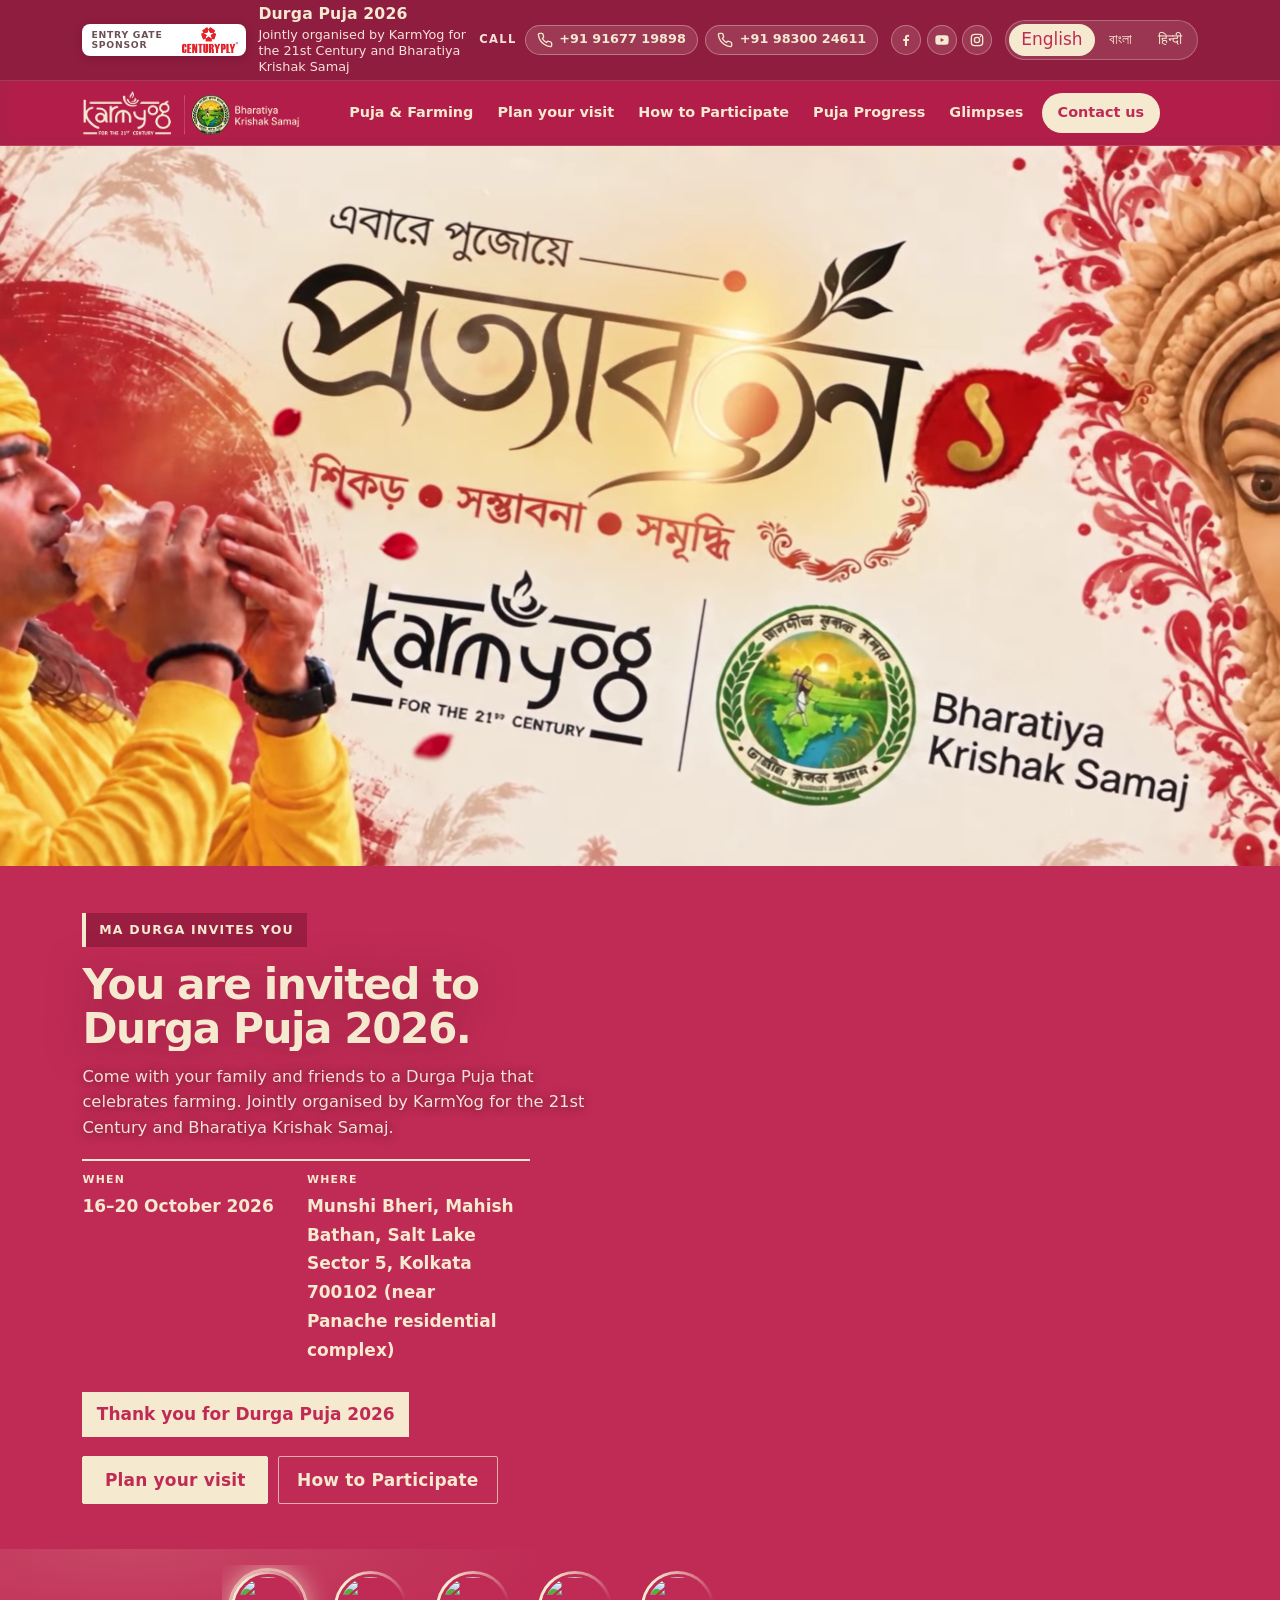
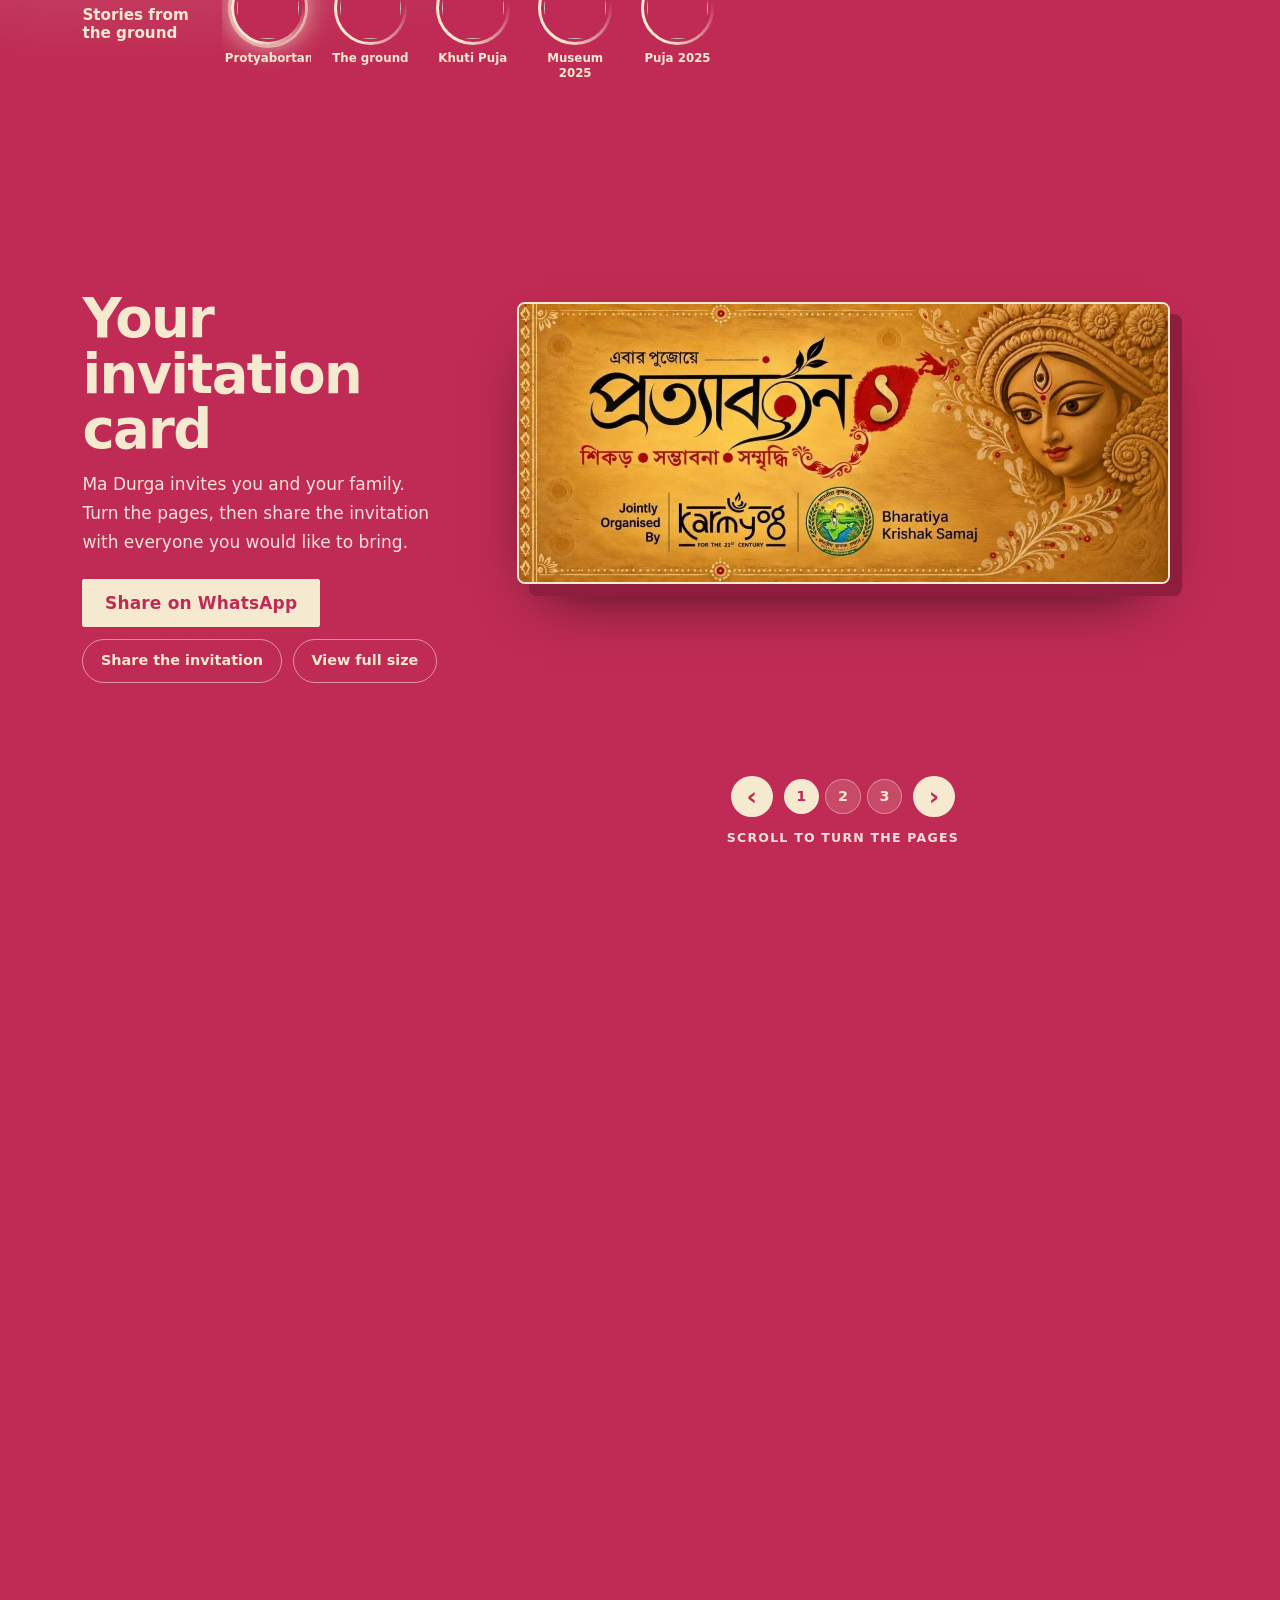
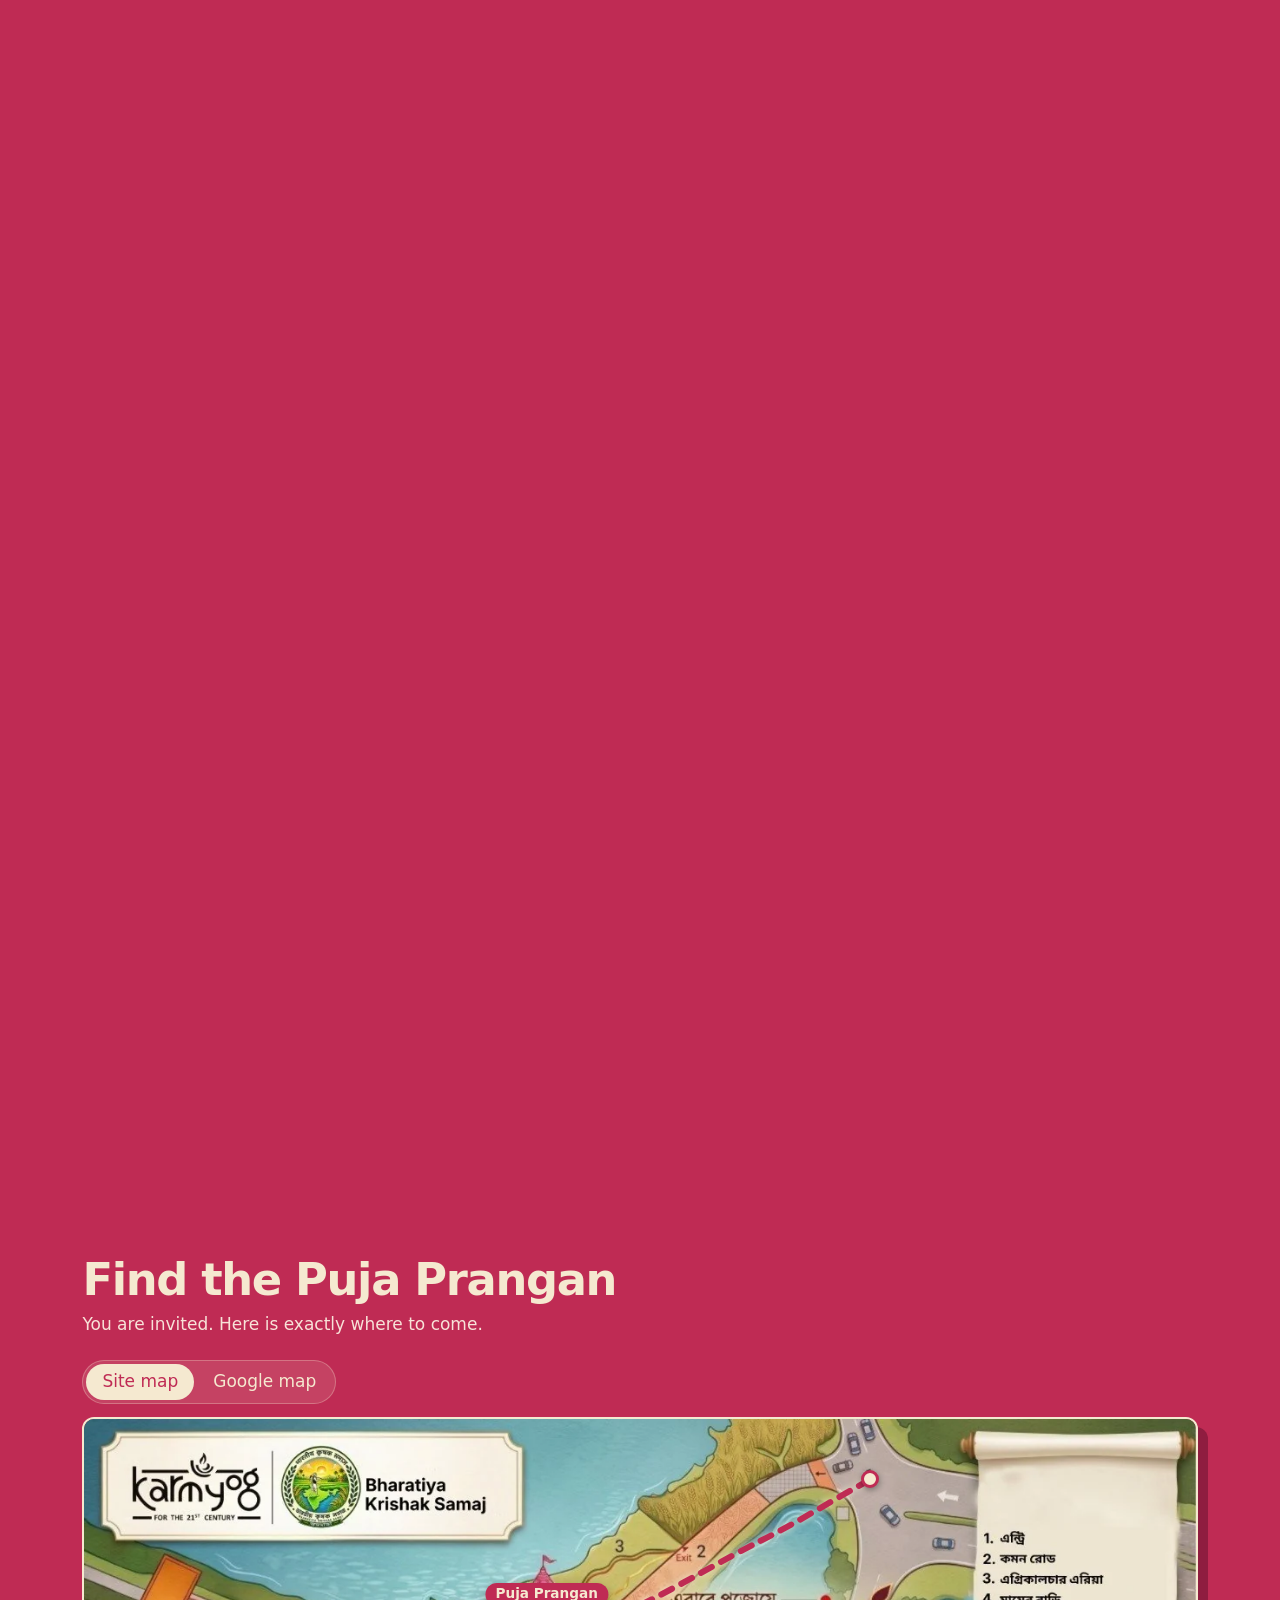
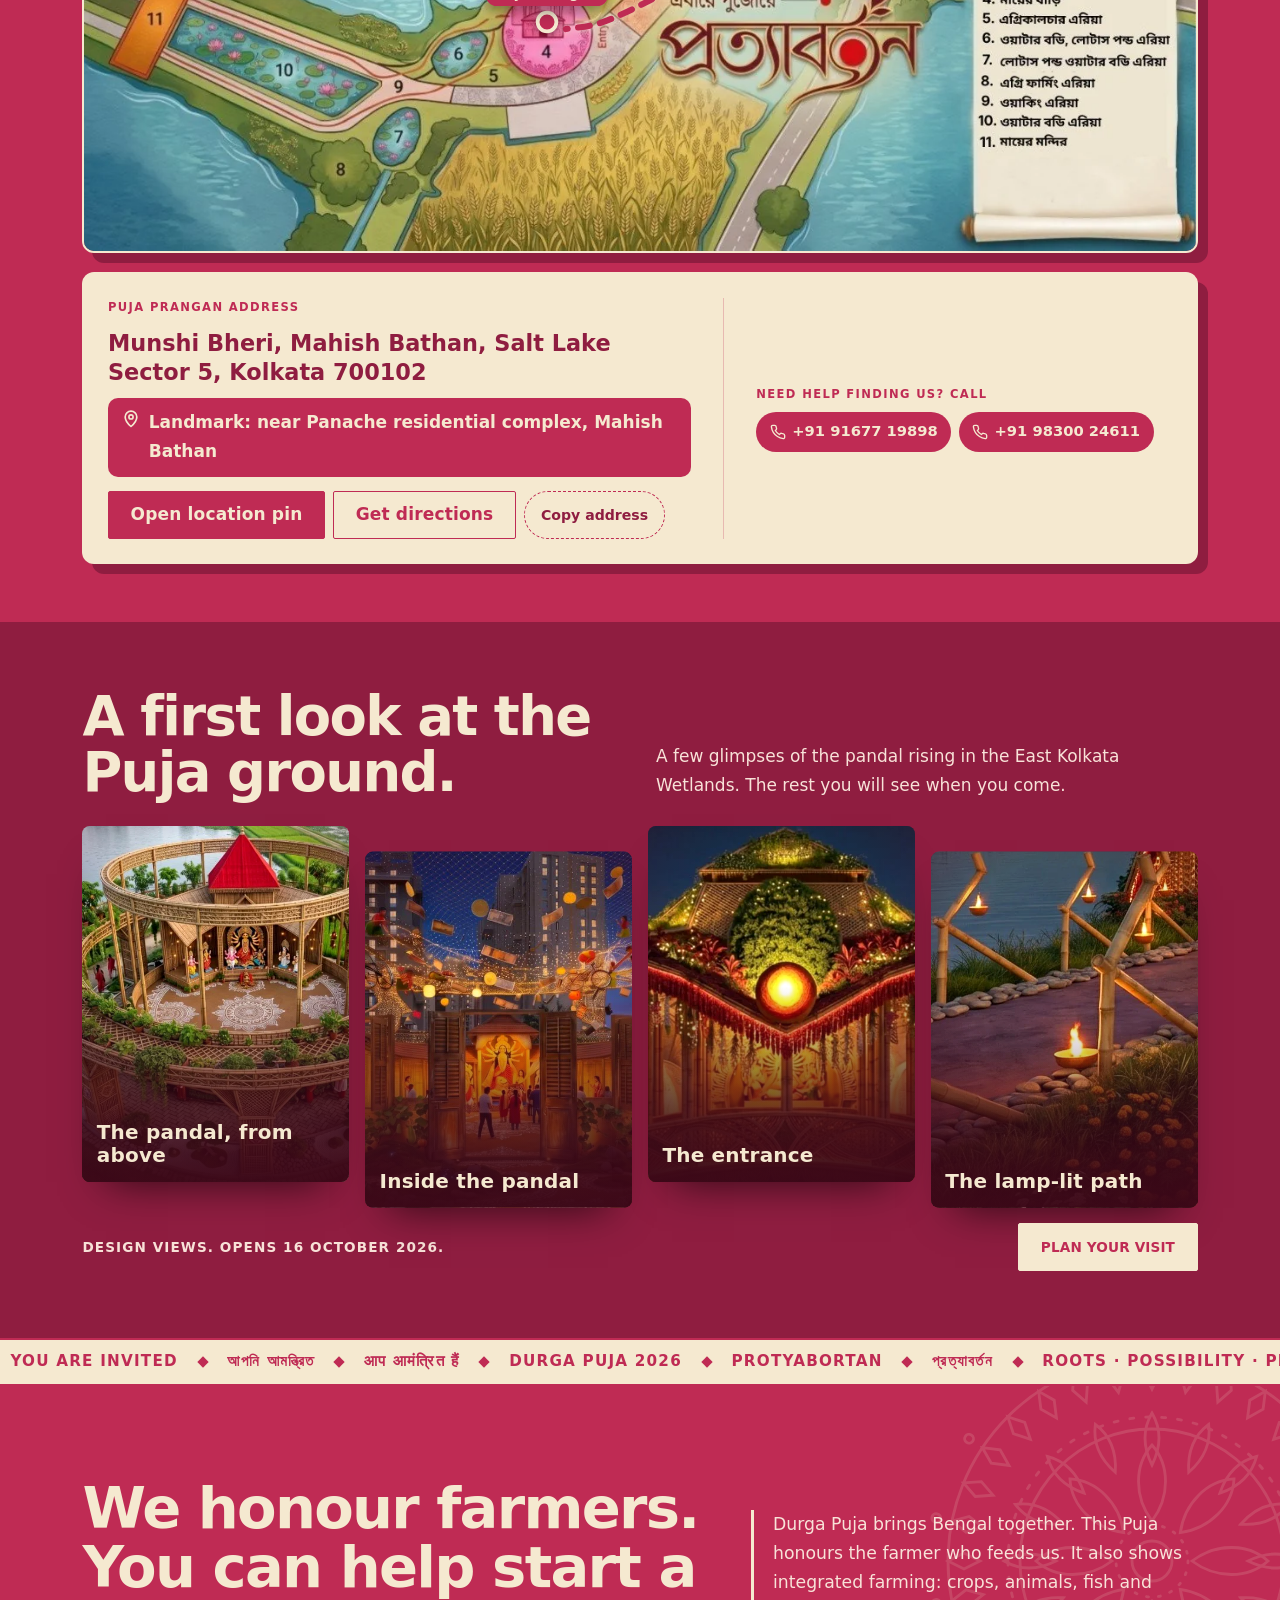
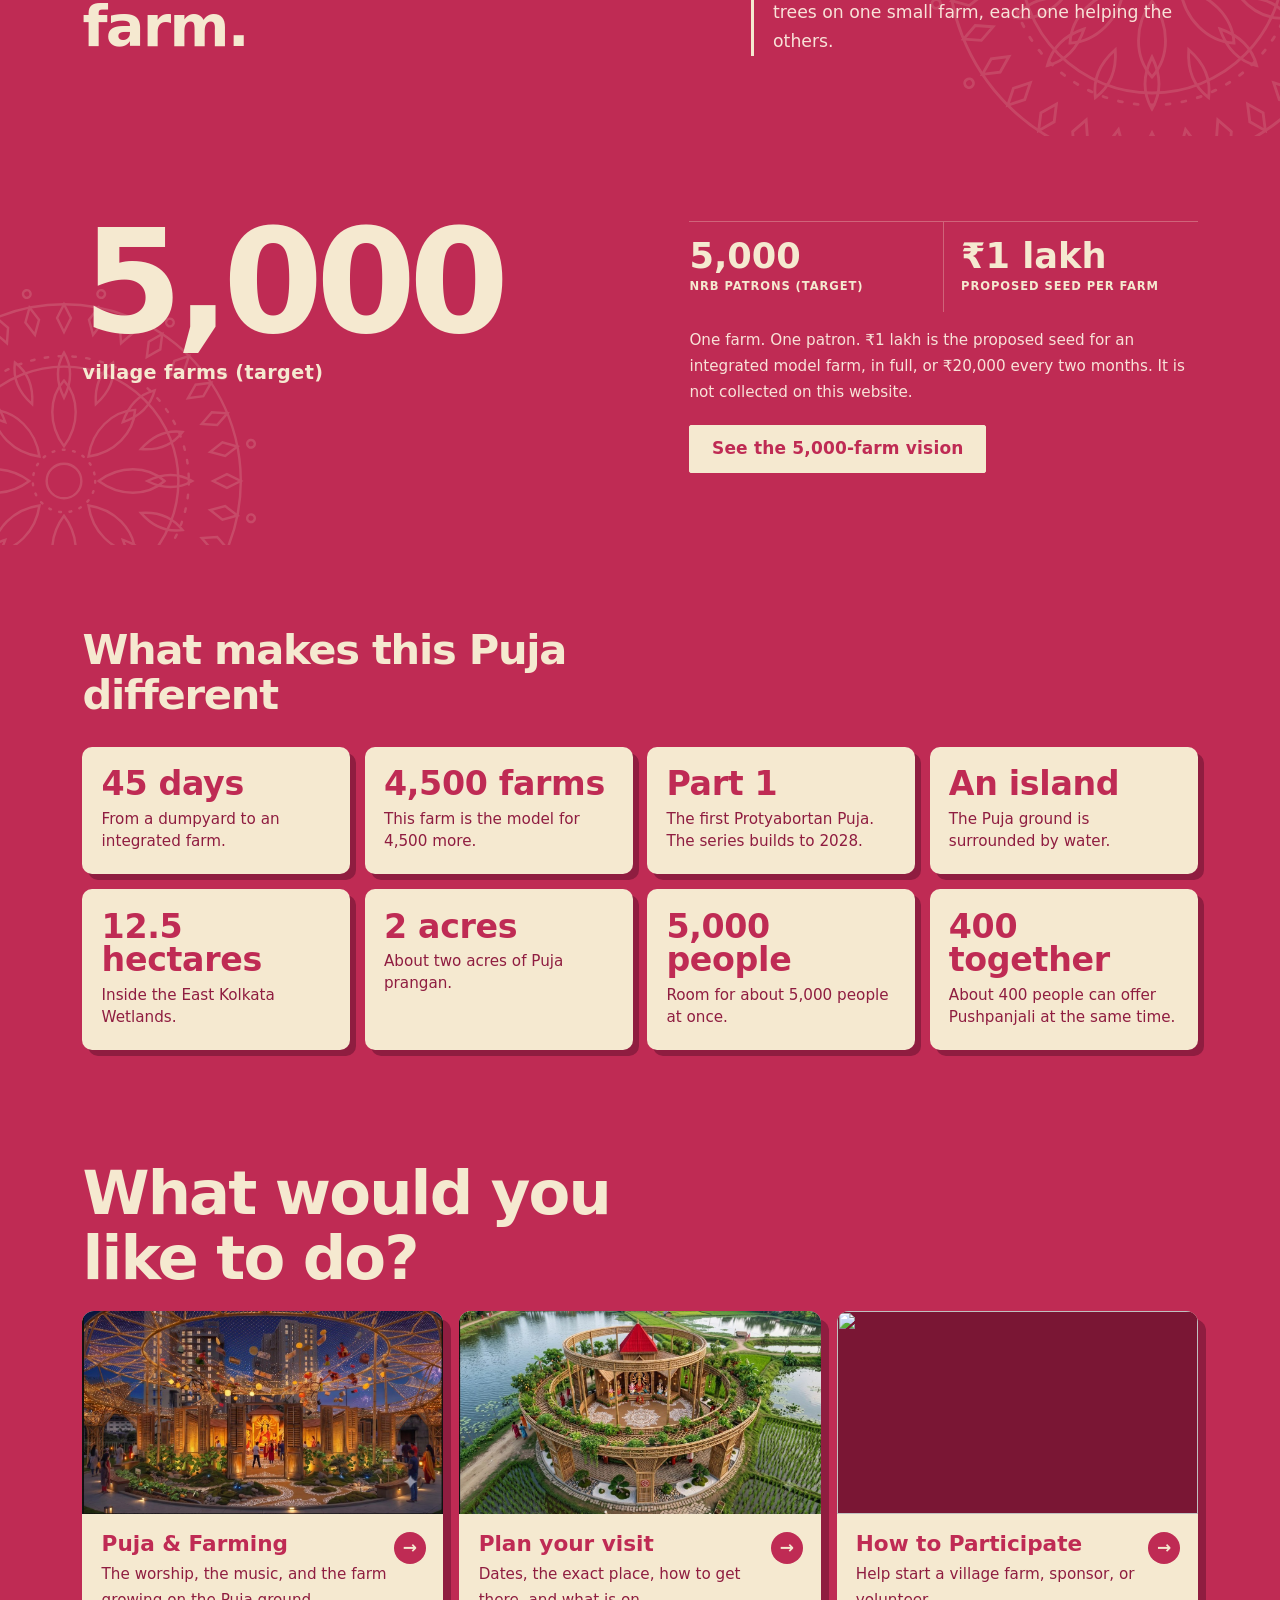
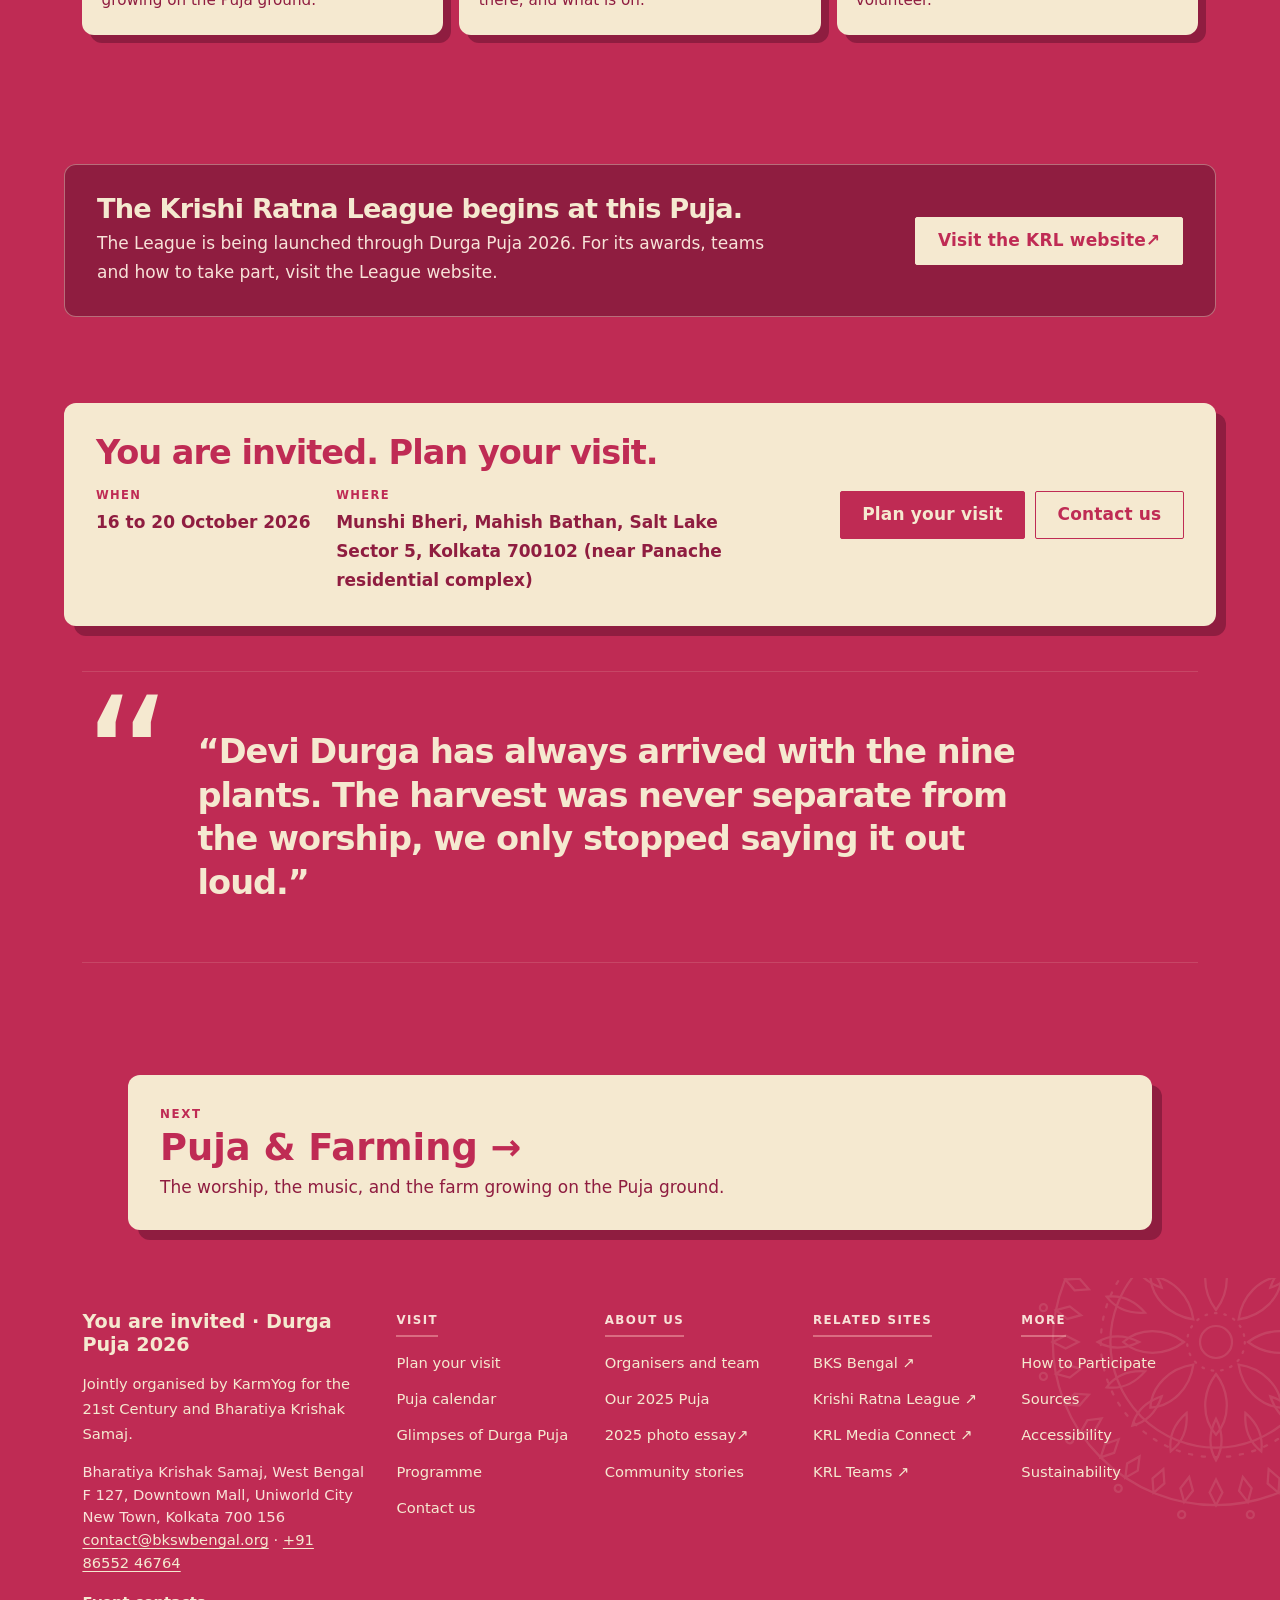
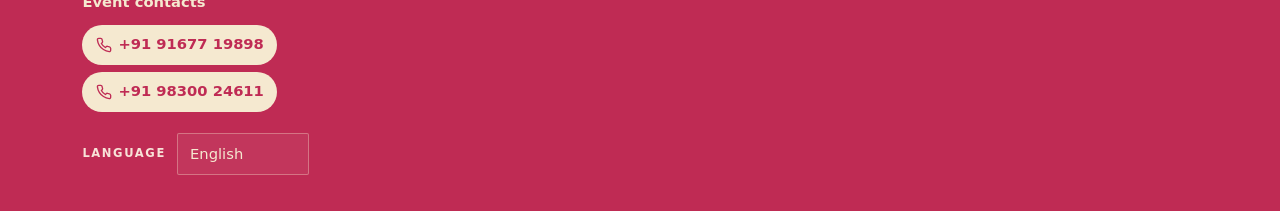
==== commit 27a15f54: "Centuryply as entry gate sponsor: a small logo tag in the top-left corner of the header Co-Authored-" ====
--- a/site/index.html
+++ b/site/index.html
@@ -51,6 +51,7 @@
   <link rel="stylesheet" href="styles/secondary.css?v=13oct">
   <link rel="stylesheet" href="styles/progress.css?v=13oct">
   <link rel="stylesheet" href="styles/glimpses.css?v=23oct3">
+  <link rel="stylesheet" href="styles/sponsor.css?v=25oct2">
 </head>
 <body>
   <a class="skip" href="#main" data-ui="skip">Skip to content</a>
@@ -58,6 +59,7 @@
     <div id="live" class="live" aria-live="polite"></div>
     <div class="header-strip">
       <div class="wrap-wide header-strip__inner">
+        <a class="strip-sponsor" href="https://www.centuryply.com/" target="_blank" rel="noopener noreferrer sponsored" aria-label="Entry gate sponsor: Centuryply"><span class="strip-sponsor__label" data-en="Entry gate sponsor" data-bn="প্রবেশদ্বার স্পনসর" data-hi="प्रवेश द्वार प्रायोजक">Entry gate sponsor</span><img src="assets/sponsors/centuryply.png?v=1" alt="Centuryply" width="189" height="88"></a>
         <p class="header-strip__title">
           <strong data-en="Durga Puja 2026" data-bn="দুর্গাপূজা ২০২৬" data-hi="दुर्गा पूजा 2026">Durga Puja 2026</strong>
           <span class="header-strip__joint" data-en="Jointly organised by KarmYog for the 21st Century and Bharatiya Krishak Samaj" data-bn="কর্মযোগ ফর দ্য টোয়েন্টি-ফার্স্ট সেঞ্চুরি ও ভারতীয় কৃষক সমাজের যৌথ আয়োজন" data-hi="कर्मयोग फ़ॉर द 21st सेंचुरी और भारतीय कृषक समाज का संयुक्त आयोजन">Jointly organised by KarmYog for the 21st Century and Bharatiya Krishak Samaj</span>
--- a/site/styles/sponsor.css
+++ b/site/styles/sponsor.css
@@ -0,0 +1,24 @@
+/* Entry gate sponsor: a small tag in the top-left corner of the header line */
+.strip-sponsor {
+  flex: 0 0 auto; order: -1; display: inline-flex; align-items: center; gap: 0.45rem;
+  padding: 3px 8px 3px 9px; border-radius: 8px; background: #fff; text-decoration: none;
+  box-shadow: 0 2px 8px rgba(60, 8, 24, 0.25);
+}
+.strip-sponsor__label {
+  font-size: 0.58rem; font-weight: 800; line-height: 1.1; letter-spacing: 0.08em; text-transform: uppercase;
+  color: #6d5054; max-width: 5.2rem;
+}
+.strip-sponsor img { display: block; width: auto; height: 26px; }
+.strip-sponsor:focus-visible { outline: 2px solid #f5e9d0; outline-offset: 2px; }
+@media (max-width: 767px) {
+  .strip-sponsor { padding: 2px 6px; gap: 0.3rem; }
+  .strip-sponsor__label { font-size: 0.5rem; max-width: 3.6rem; }
+  .strip-sponsor img { height: 20px; }
+}
+/* Phones: sponsor tag and language switch share the first row; the event name runs full width below */
+@media (max-width: 767px) {
+  .header-strip__inner { flex-wrap: wrap; row-gap: 0.35rem; }
+  .strip-sponsor { order: -2; }
+  .header-strip__inner > .lang-switch { order: -1; margin-left: auto; }
+  .header-strip__title { order: 1; flex: 1 1 100%; }
+}
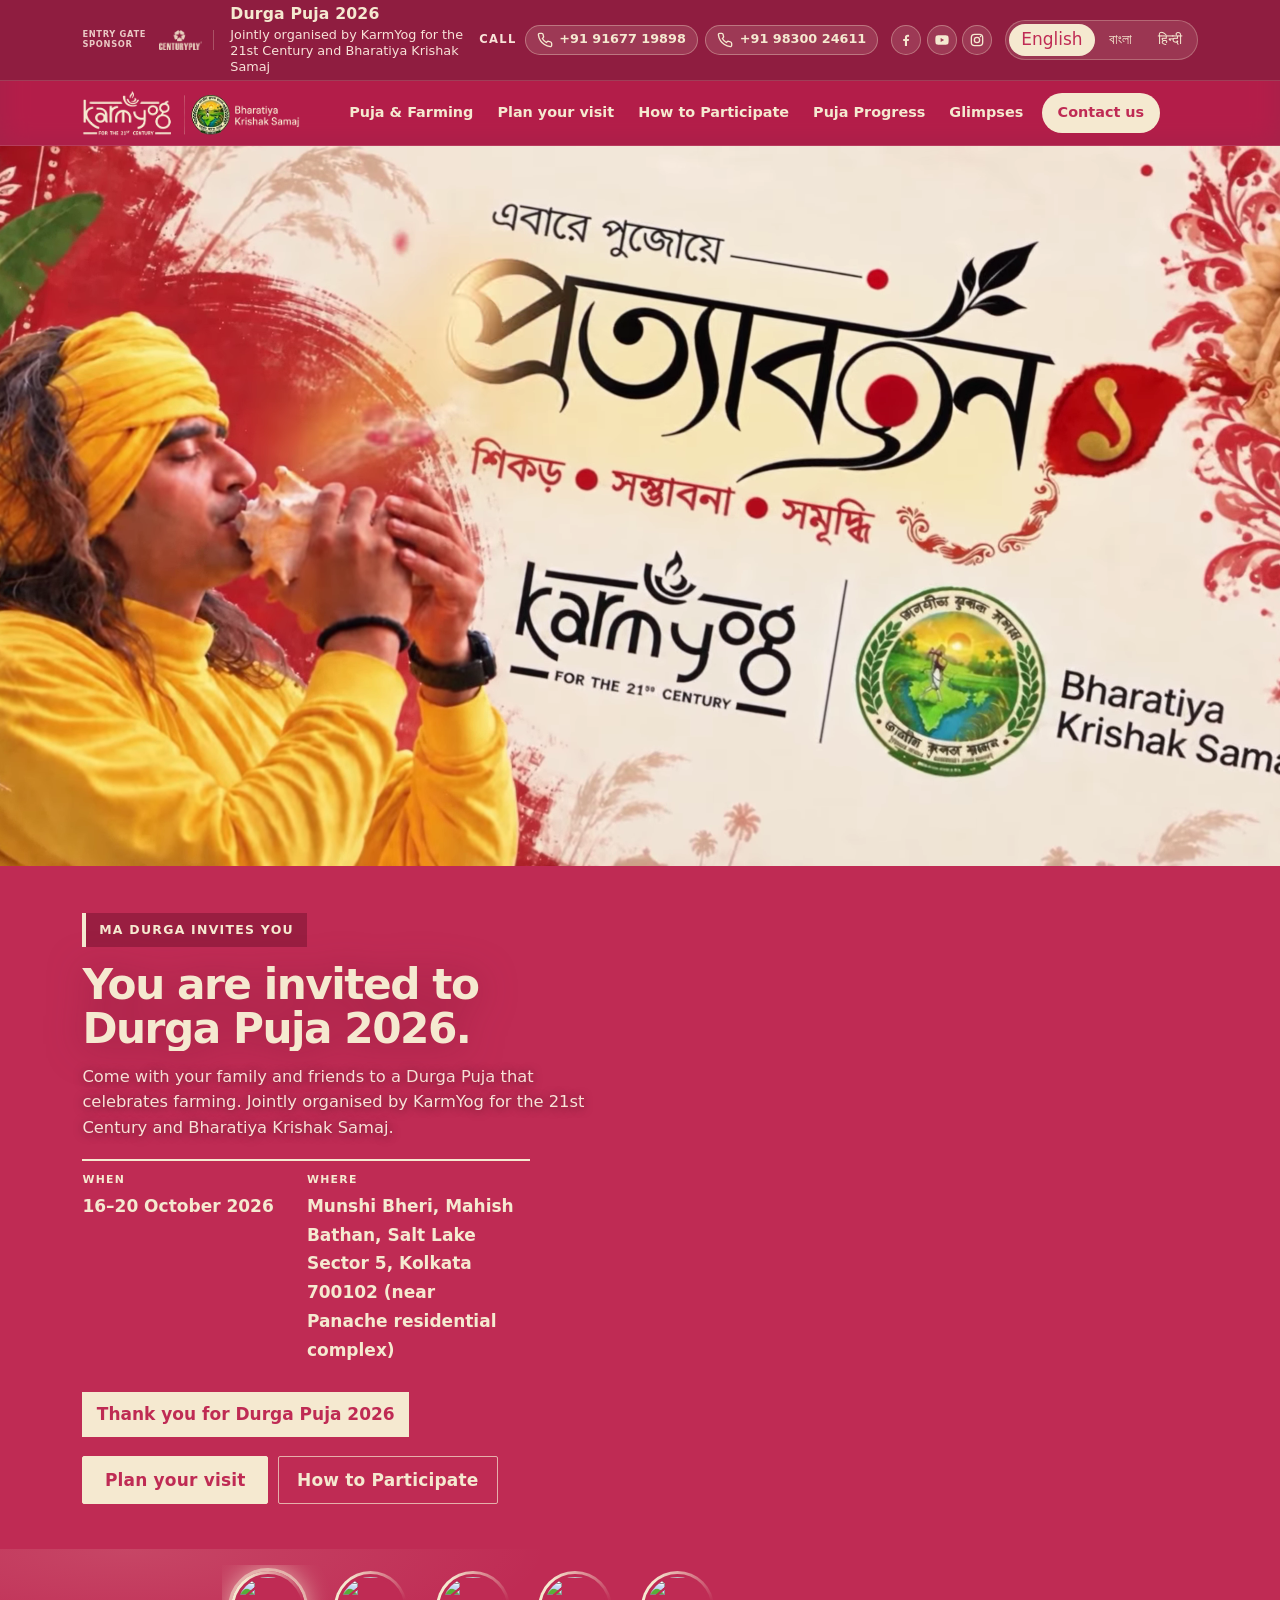
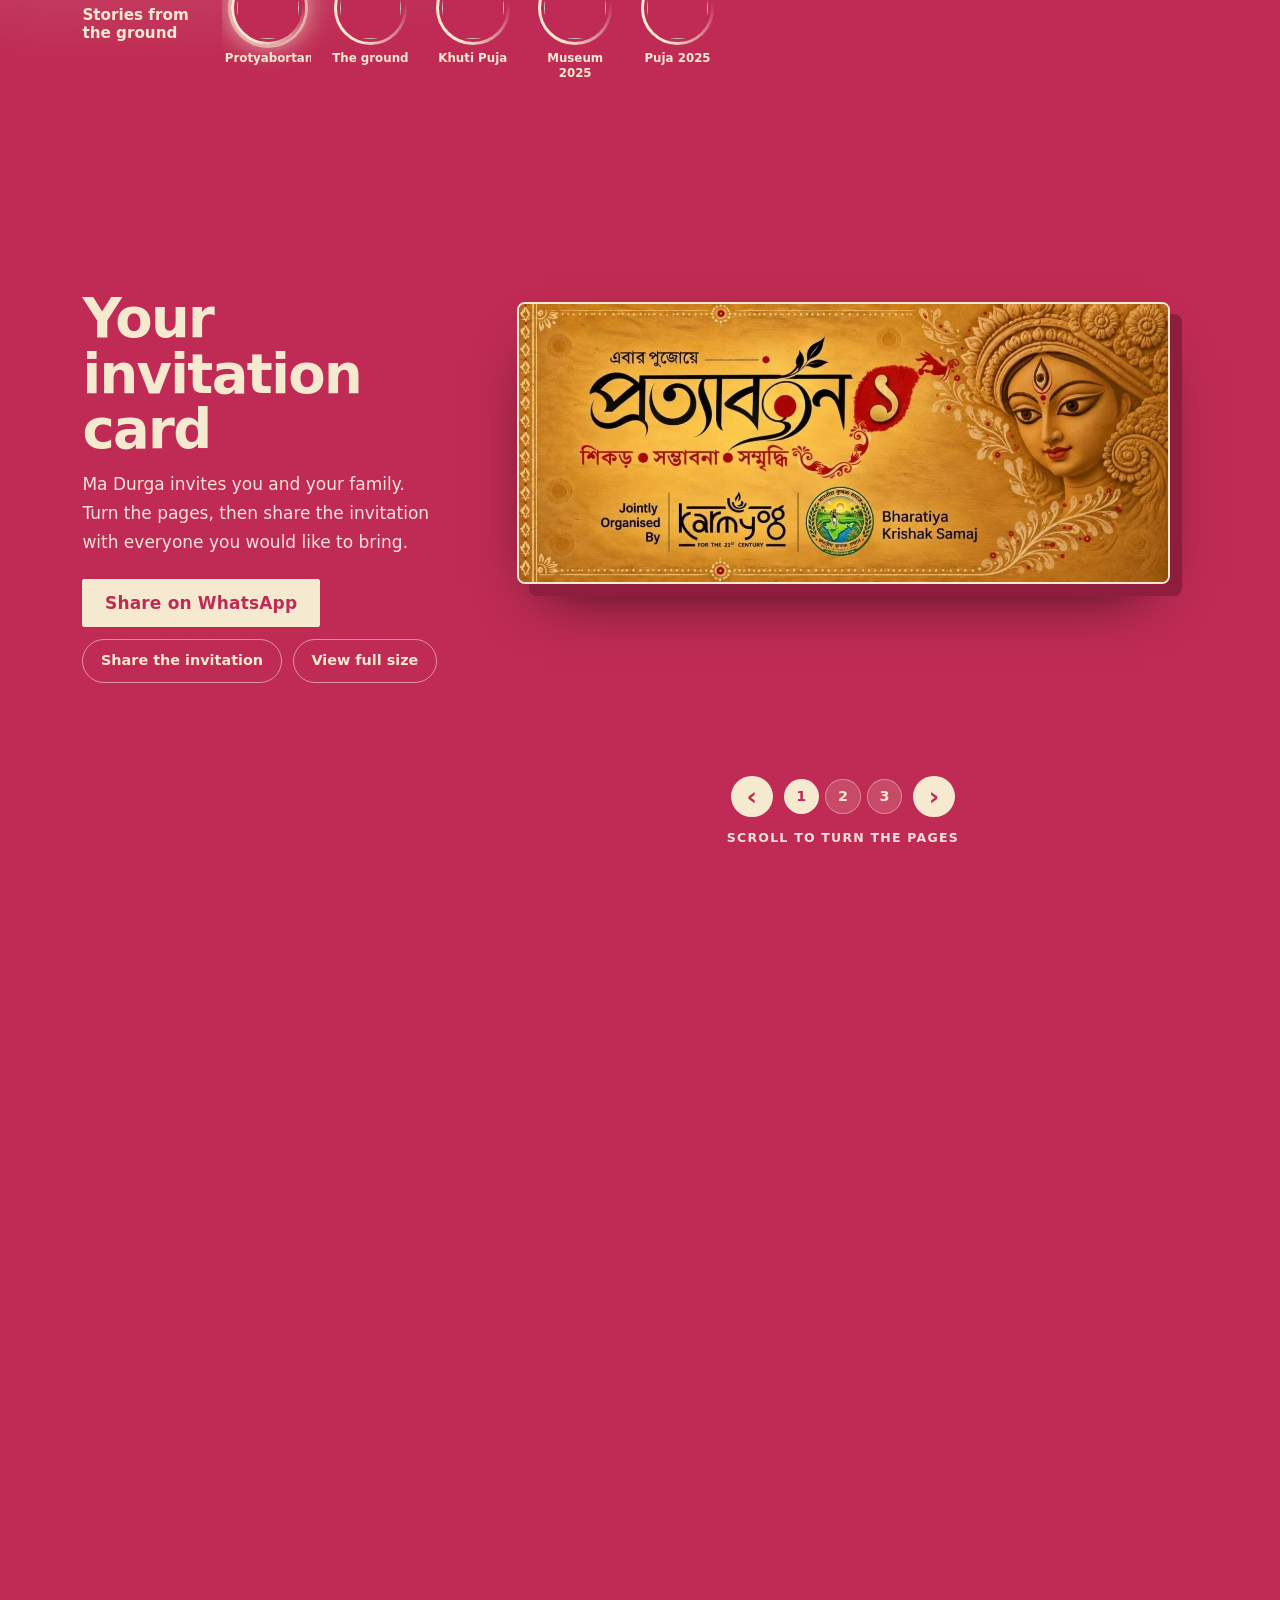
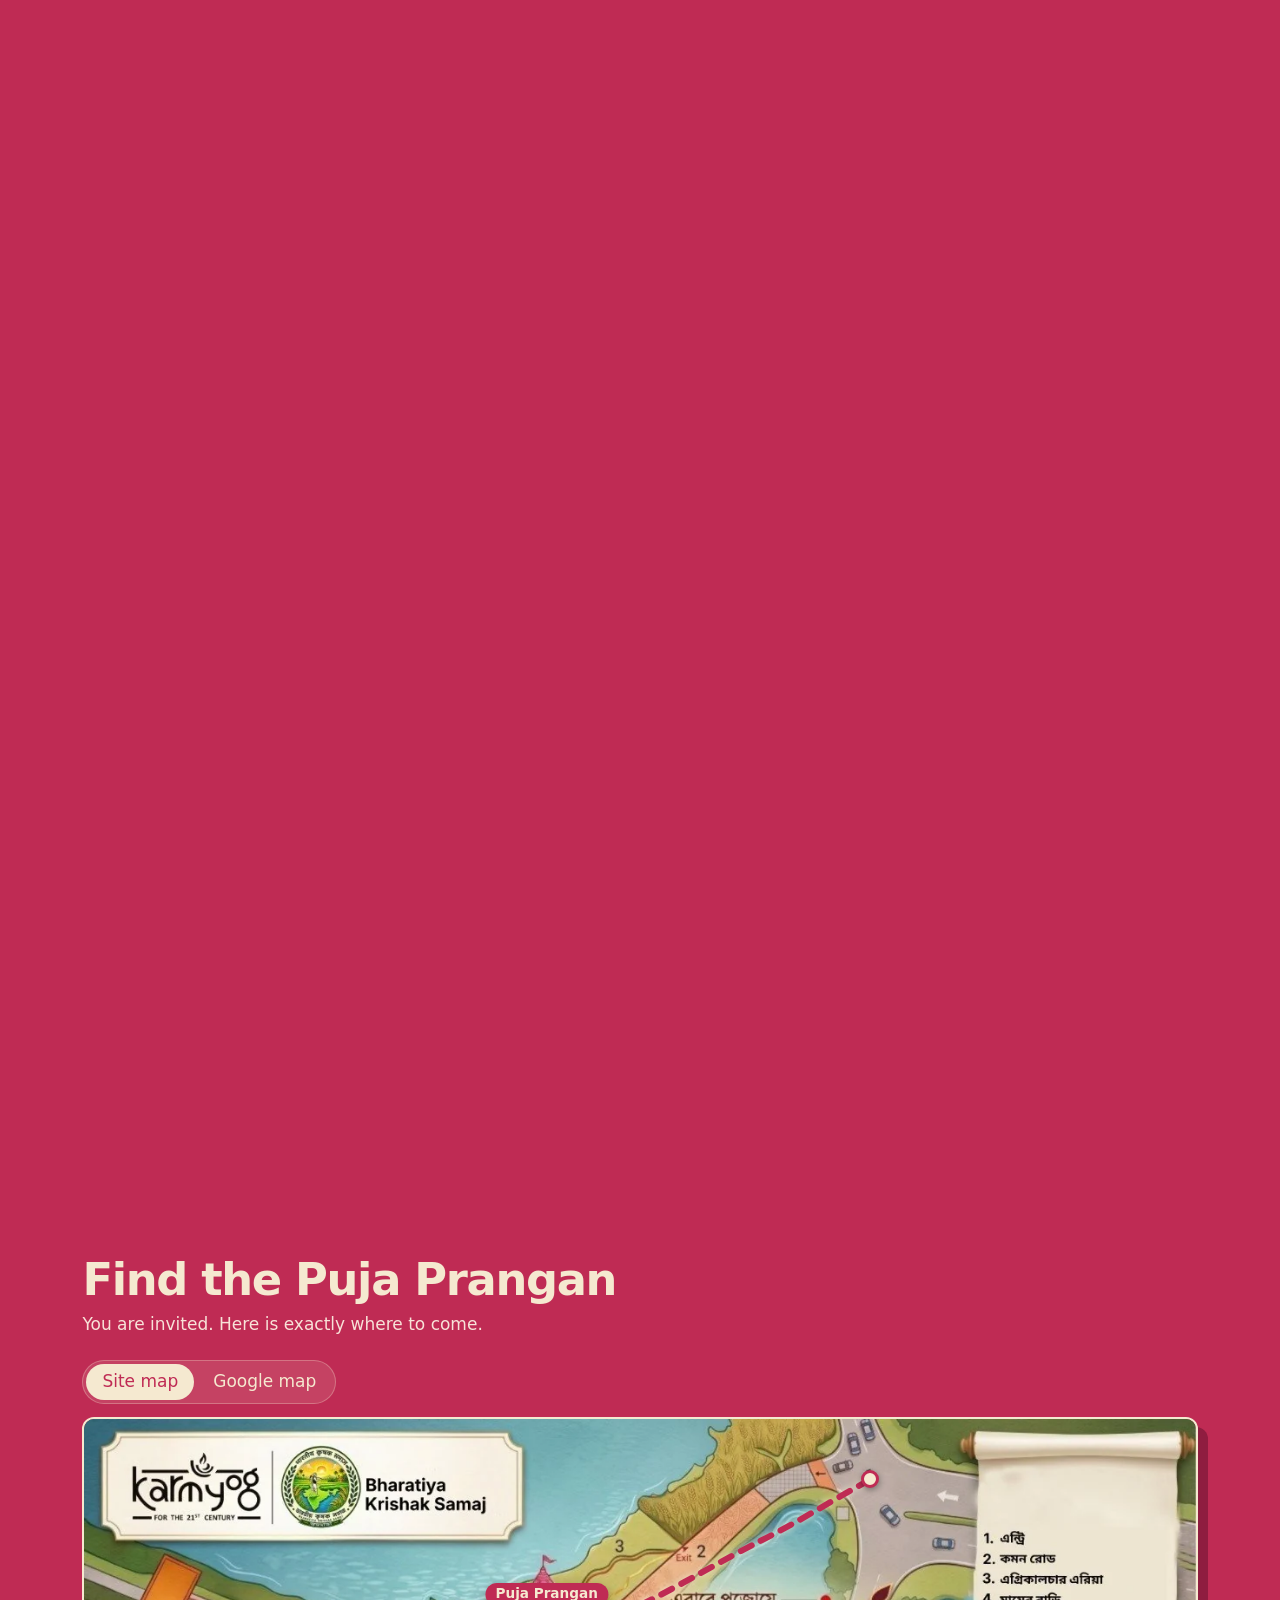
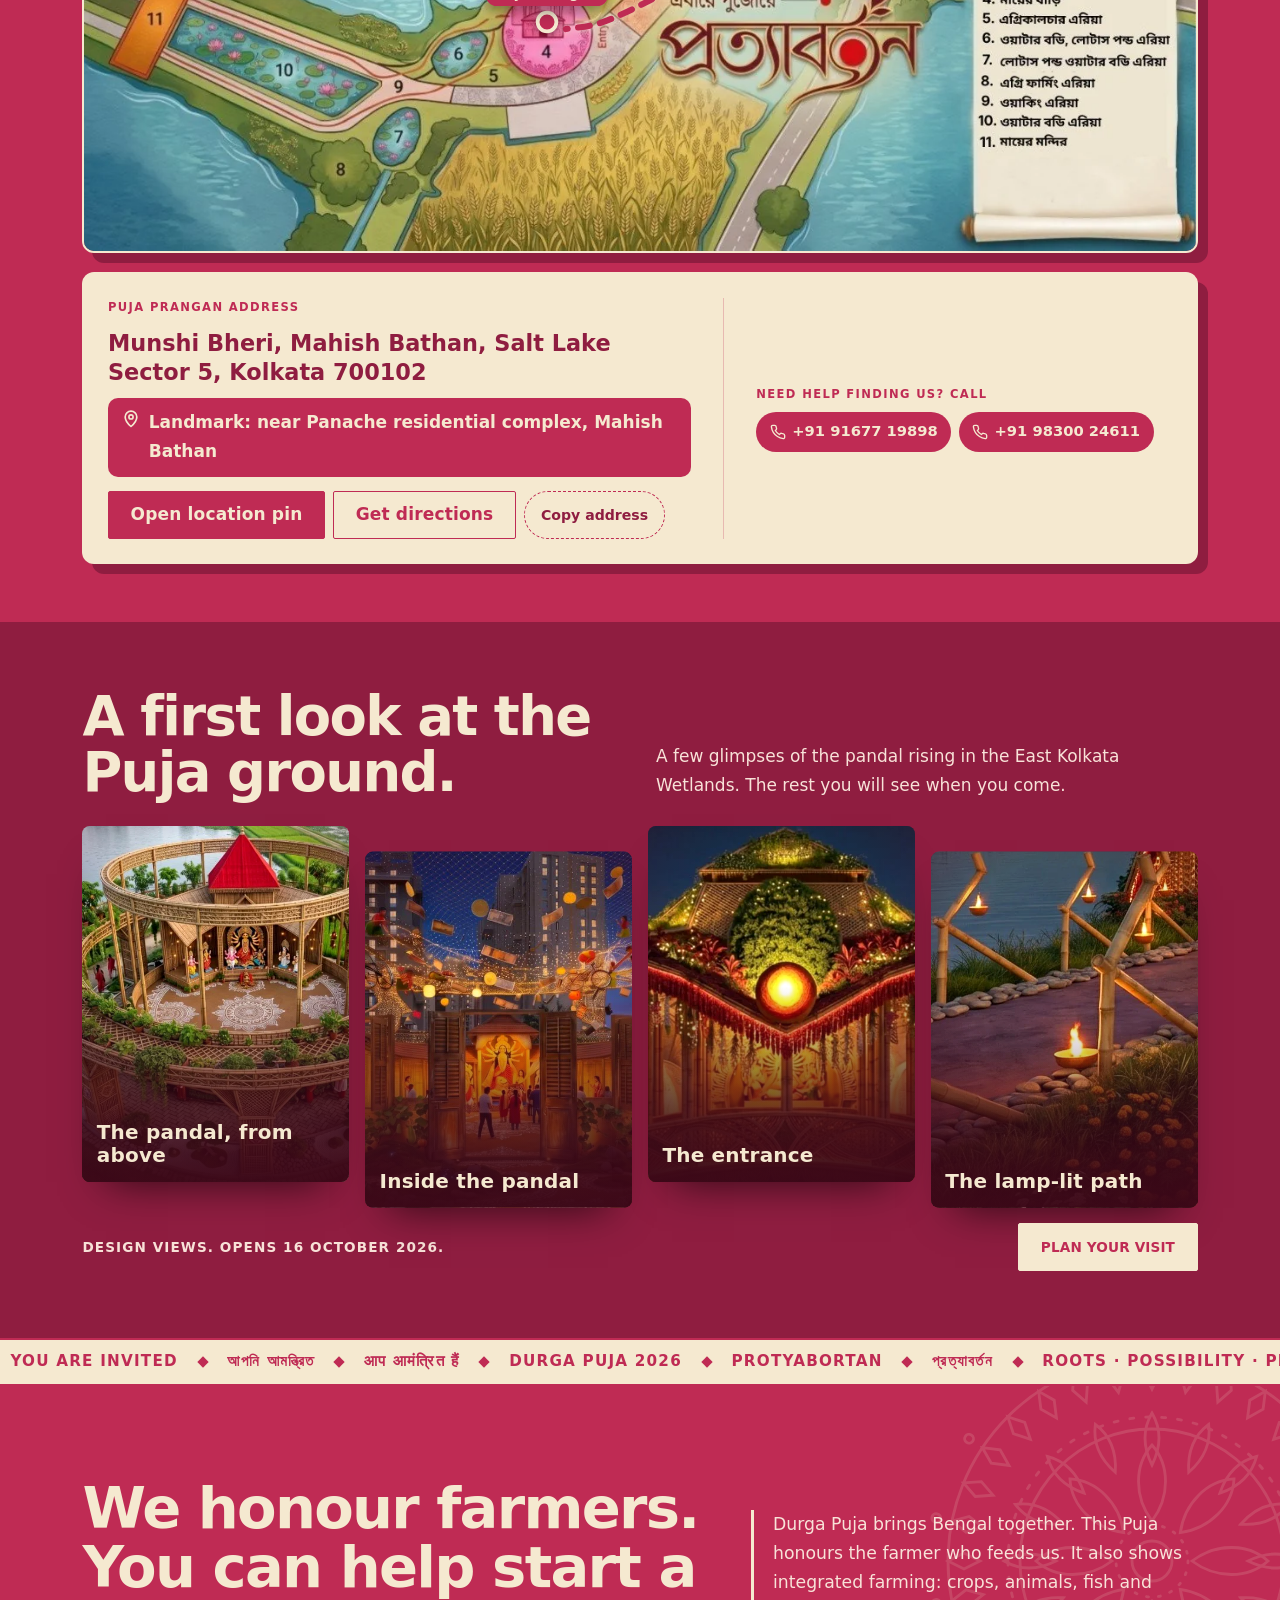
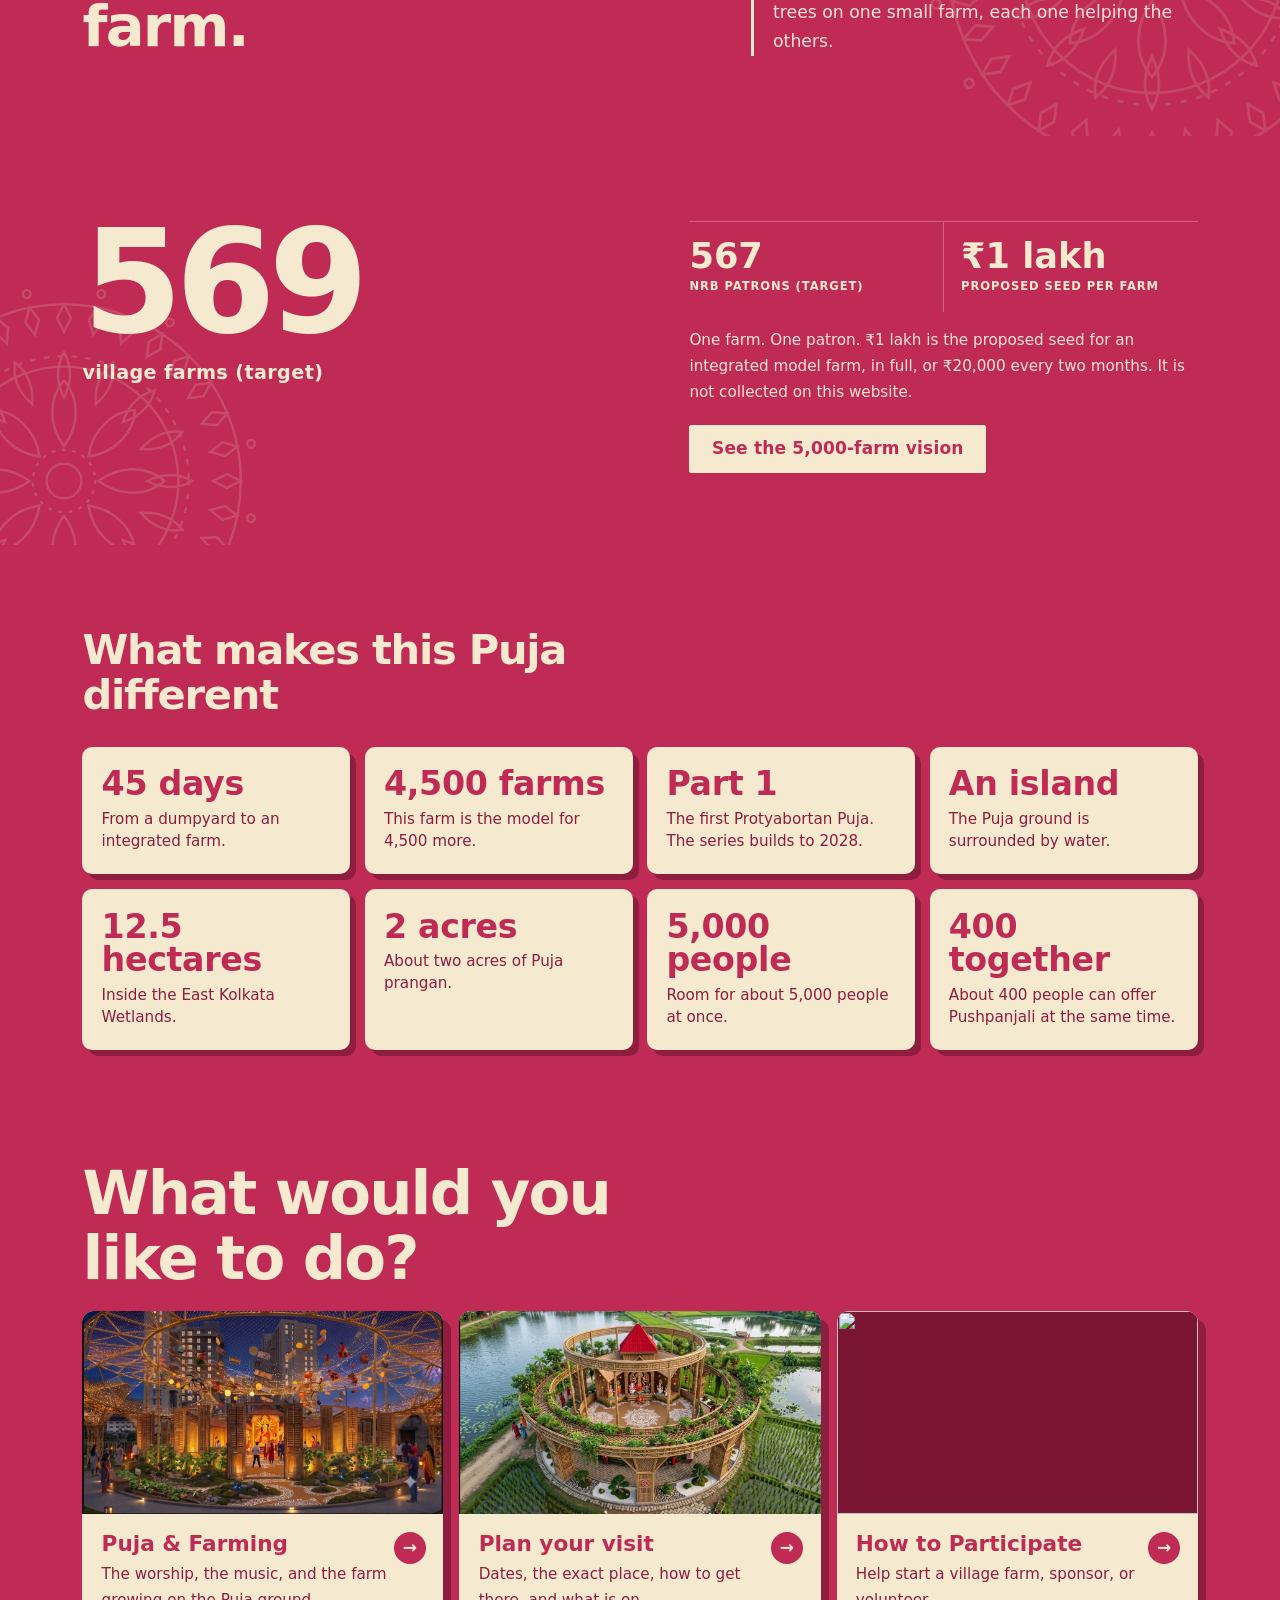
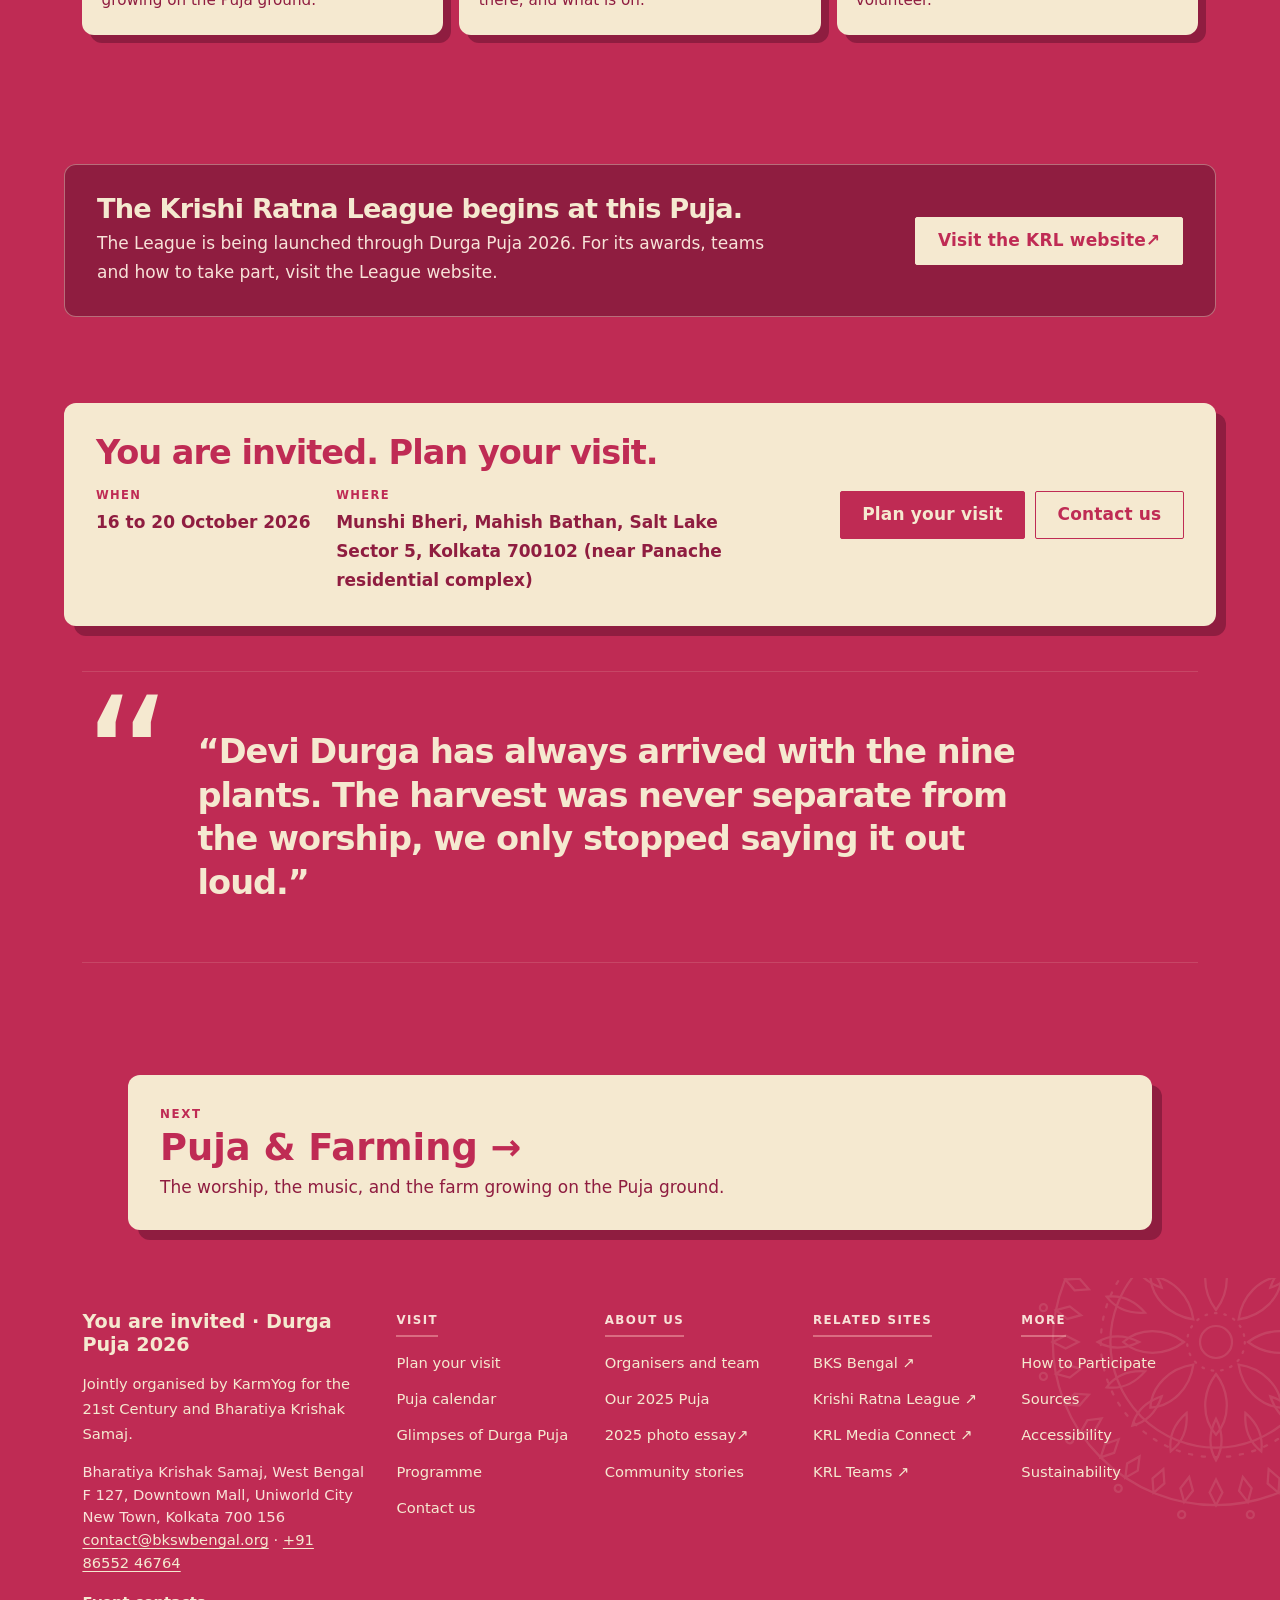
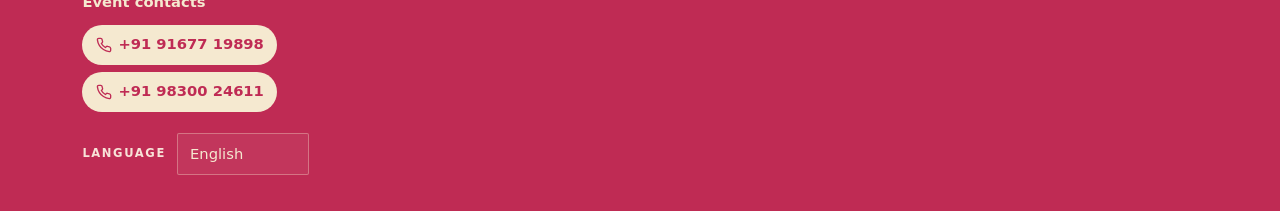
==== commit 96642251: "Centuryply: small light logo laid straight on the header, no white tag Co-Authored-By: Claude Opus 5" ====
--- a/site/index.html
+++ b/site/index.html
@@ -51,7 +51,7 @@
   <link rel="stylesheet" href="styles/secondary.css?v=13oct">
   <link rel="stylesheet" href="styles/progress.css?v=13oct">
   <link rel="stylesheet" href="styles/glimpses.css?v=23oct3">
-  <link rel="stylesheet" href="styles/sponsor.css?v=25oct2">
+  <link rel="stylesheet" href="styles/sponsor.css?v=25oct3">
 </head>
 <body>
   <a class="skip" href="#main" data-ui="skip">Skip to content</a>
@@ -59,7 +59,7 @@
     <div id="live" class="live" aria-live="polite"></div>
     <div class="header-strip">
       <div class="wrap-wide header-strip__inner">
-        <a class="strip-sponsor" href="https://www.centuryply.com/" target="_blank" rel="noopener noreferrer sponsored" aria-label="Entry gate sponsor: Centuryply"><span class="strip-sponsor__label" data-en="Entry gate sponsor" data-bn="প্রবেশদ্বার স্পনসর" data-hi="प्रवेश द्वार प्रायोजक">Entry gate sponsor</span><img src="assets/sponsors/centuryply.png?v=1" alt="Centuryply" width="189" height="88"></a>
+        <a class="strip-sponsor" href="https://www.centuryply.com/" target="_blank" rel="noopener noreferrer sponsored" aria-label="Entry gate sponsor: Centuryply"><span class="strip-sponsor__label" data-en="Entry gate sponsor" data-bn="প্রবেশদ্বার স্পনসর" data-hi="प्रवेश द्वार प्रायोजक">Entry gate sponsor</span><img src="assets/sponsors/centuryply-light.png?v=1" alt="Centuryply" width="189" height="88"></a>
         <p class="header-strip__title">
           <strong data-en="Durga Puja 2026" data-bn="দুর্গাপূজা ২০২৬" data-hi="दुर्गा पूजा 2026">Durga Puja 2026</strong>
           <span class="header-strip__joint" data-en="Jointly organised by KarmYog for the 21st Century and Bharatiya Krishak Samaj" data-bn="কর্মযোগ ফর দ্য টোয়েন্টি-ফার্স্ট সেঞ্চুরি ও ভারতীয় কৃষক সমাজের যৌথ আয়োজন" data-hi="कर्मयोग फ़ॉर द 21st सेंचुरी और भारतीय कृषक समाज का संयुक्त आयोजन">Jointly organised by KarmYog for the 21st Century and Bharatiya Krishak Samaj</span>
--- a/site/styles/sponsor.css
+++ b/site/styles/sponsor.css
@@ -1,24 +1,22 @@
-/* Entry gate sponsor: a small tag in the top-left corner of the header line */
+/* Entry gate sponsor: a small light logo laid straight on the header, top-left */
 .strip-sponsor {
-  flex: 0 0 auto; order: -1; display: inline-flex; align-items: center; gap: 0.45rem;
-  padding: 3px 8px 3px 9px; border-radius: 8px; background: #fff; text-decoration: none;
-  box-shadow: 0 2px 8px rgba(60, 8, 24, 0.25);
+  flex: 0 0 auto; order: -1; display: inline-flex; align-items: center; gap: 0.4rem;
+  padding: 0 0.7rem 0 0; margin-right: 0.2rem; border-right: 1px solid rgba(245, 233, 208, 0.3);
+  text-decoration: none; opacity: 0.88; transition: opacity 0.2s ease;
 }
+.strip-sponsor:hover { opacity: 1; }
 .strip-sponsor__label {
-  font-size: 0.58rem; font-weight: 800; line-height: 1.1; letter-spacing: 0.08em; text-transform: uppercase;
-  color: #6d5054; max-width: 5.2rem;
+  font-size: 0.52rem; font-weight: 700; line-height: 1.15; letter-spacing: 0.08em; text-transform: uppercase;
+  color: #f8e2d8; max-width: 4.4rem;
 }
-.strip-sponsor img { display: block; width: auto; height: 26px; }
+.strip-sponsor img { display: block; width: auto; height: 20px; }
 .strip-sponsor:focus-visible { outline: 2px solid #f5e9d0; outline-offset: 2px; }
-@media (max-width: 767px) {
-  .strip-sponsor { padding: 2px 6px; gap: 0.3rem; }
-  .strip-sponsor__label { font-size: 0.5rem; max-width: 3.6rem; }
-  .strip-sponsor img { height: 20px; }
-}
-/* Phones: sponsor tag and language switch share the first row; the event name runs full width below */
+/* Phones: sponsor and language switch share the first row; the event name runs full width below */
 @media (max-width: 767px) {
   .header-strip__inner { flex-wrap: wrap; row-gap: 0.35rem; }
-  .strip-sponsor { order: -2; }
+  .strip-sponsor { order: -2; border-right: 0; padding-right: 0; }
+  .strip-sponsor__label { font-size: 0.46rem; max-width: 3.4rem; }
+  .strip-sponsor img { height: 17px; }
   .header-strip__inner > .lang-switch { order: -1; margin-left: auto; }
   .header-strip__title { order: 1; flex: 1 1 100%; }
 }
